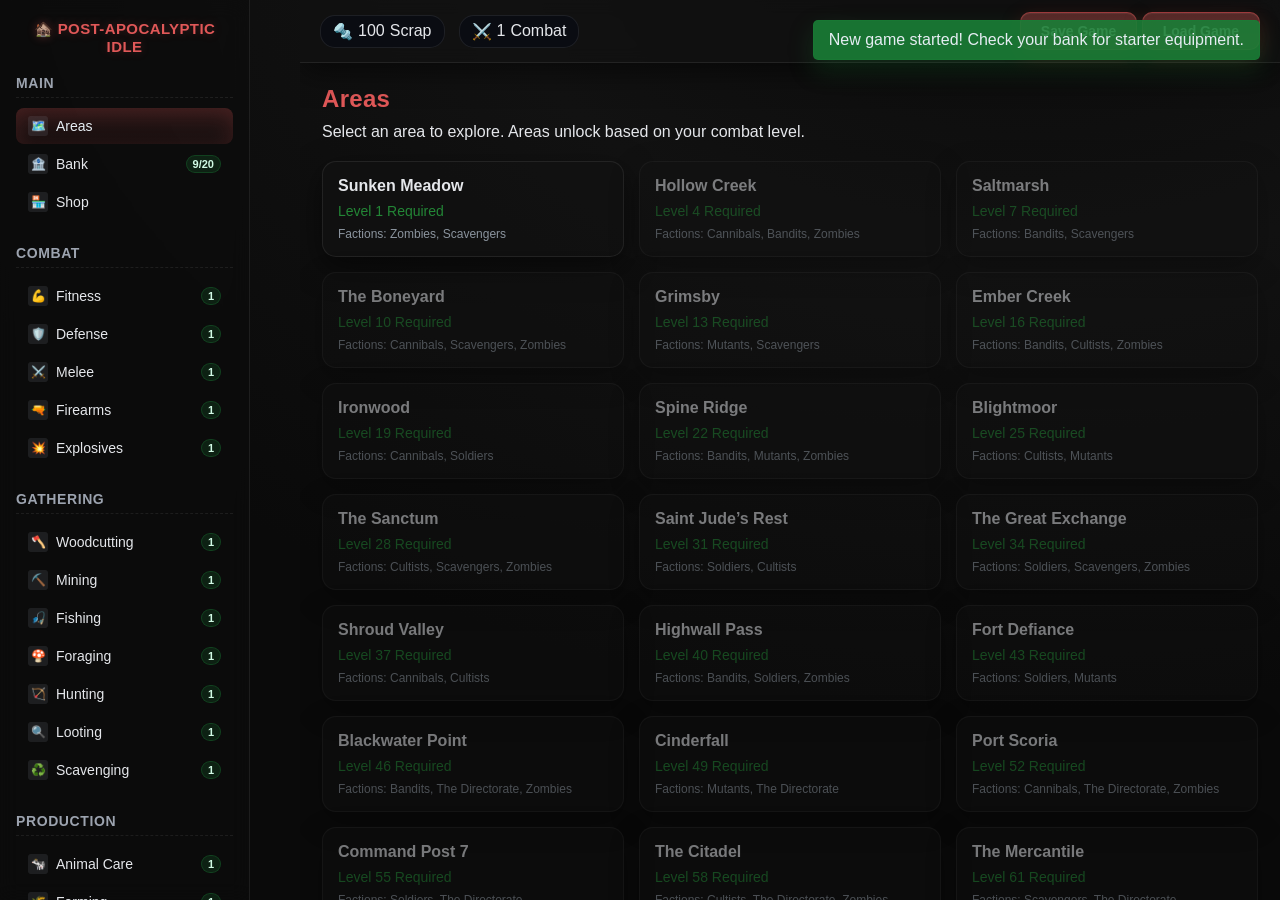
==== complete_game.html @ 4b1fb46e "readded redone skills" ====
<!DOCTYPE html>
<html lang="en">

<head>
  <meta charset="UTF-8" />
  <meta name="viewport" content="width=device-width, initial-scale=1.0" />
  <title>Post-Apocalyptic Idle</title>
  <style>
    * {
      margin: 0;
      padding: 0;
      box-sizing: border-box;
    }

    .shop-animals-grid {
      display: grid;
      grid-template-columns: repeat(auto-fill, minmax(280px, 1fr));
      gap: 16px;
      align-items: stretch;
    }

    .shop-animal-card {
      display: grid;
      grid-template-rows: auto auto 1fr auto;
      gap: 10px;
      padding: 14px;
      background: rgba(10, 12, 16, 0.7);
    }

    .shop-animal-card .animal-card-header {
      display: flex;
      align-items: center;
      gap: 10px;
    }

    .shop-animal-card .animal-icon {
      font-size: 22px;
      line-height: 1;
    }

    .shop-animal-card .animal-name {
      margin: 0;
      font-size: 16px;
    }

    .shop-animal-card .animal-meta {
      display: grid;
      grid-template-columns: repeat(3, minmax(0, 1fr));
      gap: 8px;
      font-size: 12px;
      color: #7d8590;
    }

    .shop-animal-card .animal-meta .meta-label {
      display: inline-block;
      padding: 2px 6px;
      margin-right: 6px;
      font-size: 10px;
      background: rgba(255, 255, 255, 0.06);
      border: 1px solid rgba(255, 255, 255, 0.08);
      border-radius: 4px;
    }

    .shop-animal-card .animal-produces .label {
      font-size: 11px;
      color: var(--brand);
      margin-bottom: 6px;
      text-transform: uppercase;
      letter-spacing: 0.04em;
    }

    .shop-animal-card .chips {
      display: flex;
      flex-wrap: wrap;
      gap: 6px;
    }

    .shop-animal-card .chip {
      font-size: 11px;
      padding: 4px 8px;
      border-radius: 999px;
      color: #1a7f37;
      background: rgba(26, 127, 55, 0.3);
      border: 1px solid rgba(26, 127, 55, 0.5);
    }

    .shop-animal-card .animal-actions {
      margin-top: 2px;
    }

    .shop-animal-card .shop-buy {
      width: 100%;
    }

    .shop-animal-card .requires {
      color: var(--brand);
      font-size: 10px;
      margin-top: 6px;
      text-align: center;
    }

    @media (max-width: 520px) {
      .shop-animals-grid {
        grid-template-columns: 1fr;
      }
    }

    body {
      font-family: "Segoe UI", Tahoma, Geneva, Verdana, sans-serif;
      background: radial-gradient(1200px 800px at 80% -10%, #0a0a0a, #121212 45%, #0a0a0a 100%);
      color: #e6edf3;
      overflow: hidden;
    }

    .game-container {
      display: flex;
      height: 100vh;
    }

    .sidebar {
      width: 250px;
      background: rgba(18, 18, 18, 0.95);
      padding: 20px;
      overflow-y: auto;
      border-right: 2px solid rgba(255, 255, 255, 0.08);
    }

    .logo {
      text-align: center;
      margin-bottom: 20px;
      font-size: 16px;
      font-weight: bold;
      color: var(--brand);
      text-shadow: 0 0 10px rgba(224, 88, 88, 0.3);
    }

    .nav-section {
      margin-bottom: 25px;
    }

    .nav-section h3 {
      color: var(--muted);
      font-size: 14px;
      margin-bottom: 10px;
      text-transform: uppercase;
      border-bottom: 1px solid var(--border);
      padding-bottom: 5px;
    }

    .nav-item {
      display: flex;
      align-items: center;
      padding: 8px 12px;
      margin: 2px 0;
      cursor: pointer;
      border-radius: 4px;
      transition: all 0.2s;
      font-size: 14px;
    }

    .nav-item:hover {
      background: rgba(255, 255, 255, 0.06);
    }

    .nav-item.active {
      background: var(--brand-600);
      color: #e6edf3;
    }

    .nav-item .icon {
      width: 20px;
      height: 20px;
      margin-right: 8px;
      background: rgba(255, 255, 255, 0.06);
      border-radius: 3px;
      display: flex;
      align-items: center;
      justify-content: center;
      font-size: 12px;
    }

    .level-badge {
      margin-left: auto;
      background: rgba(58, 90, 64, 0.25);
      color: #d1fae5;
      padding: 2px 6px;
      border-radius: 10px;
      font-size: 11px;
      font-weight: bold;
      border: 1px solid rgba(58, 90, 64, 0.45);
    }

    .main-content {
      flex: 1;
      background: rgba(0, 0, 0, 0.3);
      overflow-y: auto;
    }

    .top-bar {
      background: rgba(18, 18, 18, 0.95);
      padding: 15px 20px;
      border-bottom: 2px solid rgba(255, 255, 255, 0.08);
      display: flex;
      justify-content: space-between;
      align-items: center;
    }

    .currency-display {
      display: flex;
      gap: 20px;
    }

    .currency-item {
      display: flex;
      align-items: center;
      gap: 5px;
      background: rgba(0, 0, 0, 0.3);
      padding: 5px 10px;
      border-radius: 15px;
    }

    .content-area {
      padding: 20px;
    }

    .content-header {
      margin-bottom: 20px;
    }

    .content-title {
      font-size: 24px;
      color: var(--brand);
      margin-bottom: 10px;
    }

    .tab-container {
      display: flex;
      margin-bottom: 20px;
      border-bottom: 1px solid var(--border);
    }

    .tab {
      padding: 10px 20px;
      cursor: pointer;
      border-bottom: 3px solid transparent;
      transition: all 0.2s;
    }

    .tab.active {
      border-bottom-color: var(--brand);
      color: var(--brand);
    }

    .tab:hover {
      background: rgba(255, 255, 255, 0.06);
    }

    .areas-grid {
      display: grid;
      grid-template-columns: repeat(auto-fill, minmax(280px, 1fr));
      gap: 15px;
    }

    .area-card {
      background: rgba(18, 18, 18, 0.9);
      border: 2px solid rgba(255, 255, 255, 0.08);
      border-radius: 8px;
      padding: 15px;
      cursor: pointer;
      transition: all 0.2s;
      position: relative;
    }

    .area-card:hover {
      border-color: var(--brand);
      transform: translateY(-2px);
    }

    .area-card.locked {
      opacity: 0.5;
      cursor: not-allowed;
    }

    .area-card.locked:hover {
      transform: none;
      border-color: var(--border);
    }

    .area-name {
      font-size: 16px;
      font-weight: bold;
      margin-bottom: 8px;
    }

    .area-level {
      color: #238636;
      font-size: 14px;
      margin-bottom: 8px;
    }

    .area-factions {
      font-size: 12px;
      color: #8b949e;
    }

    .area-content {
      display: none;
    }

    .area-content.active {
      display: block;
    }

    .gathering-grid {
      display: grid;
      grid-template-columns: repeat(auto-fill, minmax(200px, 1fr));
      gap: 15px;
    }

    .resource-card {
      background: rgba(18, 18, 18, 0.9);
      border: 2px solid rgba(255, 255, 255, 0.08);
      border-radius: 8px;
      padding: 15px;
      cursor: pointer;
      transition: all 0.2s;
    }

    .resource-card:hover {
      border-color: var(--brand);
    }

    .resource-card.active {
      border-color: var(--brand);
      background: rgba(139, 69, 19, 0.25);
    }

    .gathering-container {
      display: grid;
      grid-template-columns: 1fr 300px;
      gap: 20px;
    }

    .gathering-main {
      background: rgba(18, 18, 18, 0.9);
      border-radius: 8px;
      padding: 20px;
    }

    .gathering-sidebar {
      display: flex;
      flex-direction: column;
      gap: 15px;
    }

    .gathering-stats {
      background: rgba(18, 18, 18, 0.9);
      border-radius: 8px;
      padding: 15px;
    }

    .gathering-log {
      background: rgba(18, 18, 18, 0.9);
      border-radius: 8px;
      padding: 15px;
      flex: 1;
    }

    .gathering-log #gathering-log-content {
      background: rgba(0, 0, 0, 0.3);
      border-radius: 5px;
      padding: 10px;
      margin-top: 10px;
      max-height: 300px;
      overflow-y: auto;
      font-family: monospace;
      font-size: 12px;
    }

    .combat-container {
      display: grid;
      grid-template-columns: 1fr 300px;
      gap: 20px;
    }

    .combat-main {
      background: rgba(18, 18, 18, 0.85);
      border-radius: 8px;
      padding: 20px;
    }

    .combat-sidebar {
      display: flex;
      flex-direction: column;
      gap: 15px;
    }

    .equipment-panel {
      background: rgba(18, 18, 18, 0.85);
      border-radius: 8px;
      padding: 15px;
      margin-bottom: 15px;
    }

    .equipment-grid {
      display: grid;
      grid-template-columns: repeat(4, 1fr);
      gap: 8px;
    }

    .equipment-slot {
      width: 60px;
      height: 60px;
      background: rgba(0, 0, 0, 0.3);
      border: 2px solid var(--border);
      border-radius: 8px;
      display: flex;
      flex-direction: column;
      align-items: center;
      justify-content: center;
      cursor: pointer;
      position: relative;
      transition: all 0.2s;
    }

    .equipment-slot:hover {
      border-color: var(--brand);
      background: rgba(224, 88, 88, 0.12);
    }

    .equipment-slot.equipped {
      border-color: var(--brand);
      background: rgba(58, 90, 64, 0.2);
    }

    .slot-icon {
      font-size: 16px;
      margin-bottom: 2px;
    }

    .slot-content {
      position: absolute;
      inset: 0;
      display: flex;
      align-items: center;
      justify-content: center;
      font-size: 10px;
      text-align: center;
      font-weight: bold;
      color: #238636;
      background: rgba(0, 0, 0, 0.1);
      border-radius: 6px;
      opacity: 0;
      transition: opacity 0.2s;
    }

    .equipment-slot.equipped .slot-content {
      opacity: 1;
    }

    .equipment-slot.equipped .slot-icon {
      opacity: 0.3;
    }

    .equipment-tooltip {
      position: absolute;
      background: rgba(18, 18, 18, 0.95);
      border: 2px solid var(--brand);
      border-radius: 8px;
      padding: 12px;
      color: #e6edf3;
      font-size: 12px;
      z-index: 1000;
      max-width: 250px;
      pointer-events: none;
      opacity: 0;
      transition: opacity 0.2s;
    }

    .equipment-tooltip.show {
      opacity: 1;
    }

    .equipment-tooltip h4 {
      color: var(--brand);
      margin: 0 0 8px 0;
      font-size: 14px;
    }

    .equipment-tooltip .stat-line {
      margin: 2px 0;
      display: flex;
      justify-content: space-between;
    }

    .equipment-tooltip .stat-positive {
      color: var(--success);
    }

    .equipment-tooltip .stat-negative {
      color: var(--danger);
    }

    .equipment-tooltip .item-type {
      color: #8b949e;
      font-style: italic;
      margin-bottom: 4px;
    }

    .combat-stats {
      background: rgba(18, 18, 18, 0.85);
      border-radius: 8px;
      padding: 15px;
    }

    .hp-bar {
      width: 100%;
      height: 20px;
      background: rgba(0, 0, 0, 0.3);
      border-radius: 10px;
      overflow: hidden;
      margin: 10px 0;
    }

    .hp-fill {
      height: 100%;
      background: linear-gradient(90deg, #b91c1c, #7f1d1d);
      transition: width 0.3s ease;
      border-radius: 10px;
    }

    .enemy-list {
      background: rgba(18, 18, 18, 0.85);
      border-radius: 8px;
      padding: 15px;
      max-height: 400px;
      overflow-y: auto;
    }

    .enemy-item {
      padding: 8px 12px;
      margin: 2px 0;
      cursor: pointer;
      border-radius: 4px;
      transition: all 0.2s;
      border: 1px solid transparent;
    }

    .enemy-item:hover {
      background: rgba(255, 255, 255, 0.06);
    }

    .enemy-item.active {
      border-color: var(--brand);
      background: rgba(185, 28, 28, 0.2);
    }

    .dungeon-card {
      background: var(--surface-2);
      border: 2px solid #238636;
      border-radius: 8px;
      padding: 12px;
      margin: 5px 0;
      cursor: pointer;
      transition: all 0.2s;
    }

    .dungeon-card:hover {
      border-color: #1a7f37;
      background: var(--surface-2);
    }

    .dungeon-card.locked {
      opacity: 0.5;
      cursor: not-allowed;
      border-color: var(--border);
    }

    .dungeon-card.active {
      border-color: #1a7f37;
      background: rgba(230, 126, 34, 0.2);
    }

    .dungeon-progress {
      background: rgba(0, 0, 0, 0.3);
      border-radius: 10px;
      height: 8px;
      margin: 8px 0;
      overflow: hidden;
    }

    .dungeon-progress-fill {
      height: 100%;
      background: linear-gradient(90deg, #238636, #1a7f37);
      transition: width 0.3s ease;
      border-radius: 10px;
    }

    .progress-bar {
      width: 100%;
      height: 6px;
      background: rgba(0, 0, 0, 0.3);
      border-radius: 3px;
      overflow: hidden;
      margin-top: 5px;
    }

    .progress-fill {
      height: 100%;
      background: var(--brand);
      transition: width 0.1s linear;
    }

    .bank-grid {
      display: grid;
      grid-template-columns: repeat(auto-fill, 60px);
      gap: 5px;
      background: rgba(18, 18, 18, 0.85);
      padding: 20px;
      border-radius: 8px;
      max-height: 500px;
      overflow-y: auto;
    }


    .bank-tabs {
      display: flex;
      gap: 8px;
      margin: 10px 0 12px 0;
      flex-wrap: wrap;
    }

    .bank-tab {
      padding: 6px 10px;
      border-radius: 6px;
      background: rgba(0, 0, 0, 0.3);
      border: 1px solid var(--border);
      color: #f8f9fa;
      font-size: 12px;
      cursor: pointer;
      user-select: none;
    }

    .bank-tab.active {
      background: rgba(255, 255, 255, 0.06);
      border-color: var(--brand);
    }

    .bank-tab.drag-over {
      outline: 2px dashed var(--brand);
    }

    .bank-slot {
      width: 60px;
      height: 60px;
      background: rgba(0, 0, 0, 0.3);
      border: 2px solid var(--border);
      border-radius: 4px;
      display: flex;
      flex-direction: column;
      align-items: center;
      justify-content: center;
      cursor: pointer;
      position: relative;
      transition: all 0.2s;
    }

    .bank-slot:hover {
      border-color: var(--brand);
    }

    .bank-slot.has-item {
      background: rgba(255, 255, 255, 0.06);
      border-color: var(--brand);
    }

    .item-quantity {
      position: absolute;
      bottom: 2px;
      right: 2px;
      background: rgba(0, 0, 0, 0.8);
      color: #e6edf3;
      font-size: 10px;
      padding: 1px 3px;
      border-radius: 2px;
    }

    .shop-grid {
      display: grid;
      grid-template-columns: repeat(auto-fill, minmax(300px, 1fr));
      gap: 15px;
    }

    .shop-item {
      background: rgba(18, 18, 18, 0.85);
      border: 2px solid rgba(255, 255, 255, 0.08);
      border-radius: 8px;
      padding: 15px;
      cursor: pointer;
      transition: all 0.2s;
    }

    .shop-item:hover {
      border-color: var(--brand);
    }

    .notification {
      position: fixed;
      top: 20px;
      right: 20px;
      background: rgba(40, 167, 69, 0.9);
      color: #e6edf3;
      padding: 10px 15px;
      border-radius: 5px;
      transform: translateX(100%);
      transition: transform 0.3s ease;
      z-index: 1000;
    }

    .notification.show {
      transform: translateX(0);
    }

    .combat-log {
      background: rgba(0, 0, 0, 0.3);
      border-radius: 5px;
      padding: 10px;
      margin-top: 15px;
      max-height: 200px;
      overflow-y: auto;
      font-family: monospace;
      font-size: 12px;
    }

    .log-entry {
      margin: 2px 0;
      padding: 2px 0;
    }

    .log-damage {
      color: var(--danger);
    }

    .log-heal {
      color: var(--success);
    }

    .log-loot {
      color: #238636;
    }

    .stats-grid {
      display: grid;
      grid-template-columns: repeat(2, 1fr);
      gap: 10px;
      margin: 15px 0;
    }

    .stat-item {
      background: rgba(0, 0, 0, 0.2);
      padding: 8px;
      border-radius: 4px;
      display: flex;
      justify-content: space-between;
    }

    .action-button {
      background: var(--brand);
      color: #e6edf3;
      border: none;
      padding: 10px 20px;
      border-radius: 5px;
      cursor: pointer;
      font-size: 14px;
      transition: all 0.2s;
    }

    .action-button:hover {
      background: var(--brand-600);
    }

    .action-button:disabled {
      background: rgba(139, 148, 158, 0.25);
      cursor: not-allowed;
    }

    .skill-info {
      background: rgba(18, 18, 18, 0.9);
      border-radius: 8px;
      padding: 15px;
      margin-bottom: 20px;
    }

    .xp-bar {
      width: 100%;
      height: 20px;
      background: rgba(0, 0, 0, 0.3);
      border-radius: 10px;
      overflow: hidden;
      margin: 10px 0;
    }

    .xp-fill {
      height: 100%;
      background: linear-gradient(90deg, #238636, #1a7f37);
      transition: width 0.3s ease;
    }

    .loading {
      display: flex;
      justify-content: center;
      align-items: center;
      height: 200px;
      font-size: 18px;
      color: var(--brand);
    }


    :root {
      --brand: #e05858;
      --brand-600: #b52d3c;
      --text: #e5e7eb;
      --muted: #9ca3af;
      --surface-1: rgba(12, 12, 12, 0.6);
      --surface-2: rgba(18, 18, 18, 0.7);
      --border: rgba(255, 255, 255, 0.08);
      --shadow: 0 10px 30px rgba(0, 0, 0, 0.5);
      --radius: 14px;
      --radius-sm: 10px;
      --radius-xs: 8px;
      --success: #3a5f3a;
      --warning: #d97706;
      --danger: #b91c1c;
    }

    body {
      background: radial-gradient(1200px 800px at 80% -10%, #0a0a0a, #121212 45%, #0a0a0a 100%);
      color: var(--text);
    }

    .game-container {
      display: grid;
      grid-template-columns: 300px 1fr;
      height: 100dvh;
    }

    .sidebar {
      background: var(--surface-1);
      border-right: 1px solid var(--border);
      backdrop-filter: blur(10px) saturate(1.2);
      -webkit-backdrop-filter: blur(10px) saturate(1.2);
      padding: 20px 16px;
    }

    .logo {
      color: var(--brand);
      letter-spacing: 0.4px;
      font-size: 15px;
    }

    .nav-section h3 {
      color: var(--muted);
      border-bottom: 1px dashed var(--border);
      padding-bottom: 6px;
      font-weight: 600;
      letter-spacing: 0.6px;
    }

    .nav-item {
      background: transparent;
      border: 1px solid transparent;
      border-left: 3px solid transparent;
      border-radius: var(--radius-xs);
      color: var(--text);
    }

    .nav-item:hover {
      background: rgba(139, 148, 158, 0.08);
      border-color: var(--border);
    }

    .nav-item.active {
      background: linear-gradient(180deg, rgba(224, 88, 88, 0.12), rgba(224, 88, 88, 0.06));
      border-left-color: var(--brand);
      border-color: rgba(224, 88, 88, 0.25);
      box-shadow: 0 6px 20px rgba(224, 88, 88, 0.18) inset;
    }

    .nav-item .icon {
      background: rgba(139, 148, 158, 0.15);
      color: var(--text);
    }

    .level-badge {
      background: rgba(26, 127, 55, 0.2);
      color: #d1fae5;
      border: 1px solid rgba(26, 127, 55, 0.35);
    }

    .main-content {
      background: transparent;
    }

    .top-bar {
      position: sticky;
      top: 0;
      z-index: 10;
      background: var(--surface-2);
      border-bottom: 1px solid var(--border);
      backdrop-filter: blur(8px) saturate(1.1);
      -webkit-backdrop-filter: blur(8px) saturate(1.1);
      padding: 12px 20px;
      box-shadow: var(--shadow);
    }

    .currency-display {
      gap: 14px;
    }

    .currency-item {
      background: rgba(2, 6, 23, 0.35);
      border: 1px solid var(--border);
      color: var(--text);
      padding: 6px 12px;
    }

    .content-area {
      padding: 22px;
    }

    .content-title {
      color: var(--brand);
      letter-spacing: 0.3px;
    }


    .area-card,
    .resource-card,
    .shop-item,
    .gathering-main,
    .gathering-stats,
    .gathering-log,
    .combat-main,
    .combat-stats,
    .equipment-panel,
    .enemy-list,
    .bank-grid,
    .skill-info {
      background: var(--surface-2);
      border: 1px solid var(--border);
      border-radius: var(--radius);
      box-shadow: var(--shadow);
    }

    .area-card:hover,
    .resource-card:hover,
    .shop-item:hover {
      transform: translateY(-2px) scale(1.01);
      border-color: rgba(224, 88, 88, 0.35);
    }

    .area-card.locked:hover {
      transform: none;
    }

    .resource-card.active {
      border-color: rgba(26, 127, 55, 0.5);
      box-shadow: 0 8px 24px rgba(26, 127, 55, 0.2);
      background: linear-gradient(180deg, rgba(26, 127, 55, 0.15), rgba(2, 6, 23, 0.25));
    }


    .equipment-slot,
    .bank-slot {
      background: rgba(2, 6, 23, 0.4);
      border: 1px solid var(--border);
      border-radius: var(--radius-sm);
      transition: transform 0.18s ease, border-color 0.18s ease, box-shadow 0.18s ease;
      box-shadow: inset 0 1px 0 rgba(255, 255, 255, 0.03);
    }

    .equipment-slot:hover,
    .bank-slot:hover {
      transform: translateY(-1px);
      border-color: rgba(224, 88, 88, 0.35);
    }

    .equipment-slot.equipped {
      border-color: rgba(26, 127, 55, 0.55);
      box-shadow: 0 0 0 2px rgba(26, 127, 55, 0.15);
    }

    .item-quantity {
      background: rgba(2, 6, 23, 0.7);
      border: 1px solid var(--border);
      color: var(--text);
      border-radius: 6px;
    }


    .action-button {
      background: linear-gradient(180deg, rgba(224, 88, 88, 0.35), rgba(181, 45, 60, 0.55));
      border: 1px solid rgba(224, 88, 88, 0.45);
      color: #fff1f1;
      border-radius: 10px;
      box-shadow: 0 6px 20px rgba(185, 28, 28, 0.25), inset 0 1px 0 rgba(255, 255, 255, 0.05);
      font-weight: 600;
    }

    .action-button:hover {
      background: linear-gradient(180deg, rgba(224, 88, 88, 0.45), rgba(181, 45, 60, 0.65));
      box-shadow: 0 8px 24px rgba(185, 28, 28, 0.28), inset 0 1px 0 rgba(255, 255, 255, 0.06);
    }

    .action-button:disabled {
      background: rgba(139, 148, 158, 0.25);
      border-color: rgba(139, 148, 158, 0.25);
      color: #cbd5e1;
    }

    .action-button:focus-visible {
      outline: 3px solid rgba(224, 88, 88, 0.35);
      outline-offset: 2px;
    }


    .tab-container {
      border-bottom: 1px solid var(--border);
    }

    .tab {
      color: var(--muted);
      border-bottom: 2px solid transparent;
      border-radius: 0;
      transition: color 0.2s ease, background 0.2s ease, border-color 0.2s ease;
    }

    .tab:hover {
      background: rgba(139, 148, 158, 0.08);
      color: var(--text);
    }

    .tab.active {
      color: var(--brand);
      border-bottom-color: var(--brand);
    }


    .hp-bar,
    .xp-bar,
    .dungeon-progress,
    .progress-bar {
      background: rgba(255, 255, 255, 0.06);
      border: 1px solid var(--border);
      border-radius: 10px;
      overflow: hidden;
    }

    .hp-fill {
      background: linear-gradient(90deg, #ef4444, #b91c1c);
    }

    .xp-fill {
      background: linear-gradient(90deg, #d97706, #92400e);
    }

    .dungeon-progress-fill,
    .progress-fill {
      background: linear-gradient(90deg, var(--brand), var(--brand-600));
      position: relative;
    }

    .dungeon-progress-fill::after,
    .progress-fill::after,
    .hp-fill::after,
    .xp-fill::after {
      content: "";
      position: absolute;
      inset: 0;
      background: linear-gradient(120deg, rgba(255, 255, 255, 0.15) 0%, rgba(255, 255, 255, 0) 60%);
      mix-blend-mode: overlay;
      pointer-events: none;
    }


    .enemy-item {
      border: 1px solid transparent;
      color: var(--text);
    }

    .enemy-item:hover {
      background: rgba(139, 148, 158, 0.1);
      border-color: var(--border);
    }

    .enemy-item.active {
      background: rgba(239, 68, 68, 0.18);
      border-color: rgba(239, 68, 68, 0.45);
    }

    .dungeon-card {
      background: rgba(51, 65, 85, 0.55);
      border: 1px solid var(--border);
      border-radius: var(--radius-sm);
    }

    .dungeon-card.active {
      background: linear-gradient(180deg, rgba(245, 158, 11, 0.15), rgba(51, 65, 85, 0.4));
      border-color: rgba(245, 158, 11, 0.45);
    }

    .dungeon-card.locked {
      opacity: 0.6;
      border-color: rgba(139, 148, 158, 0.25);
    }


    .combat-log,
    .gathering-log #gathering-log-content {
      background: rgba(2, 6, 23, 0.45);
      border: 1px solid var(--border);
      color: var(--text);
    }

    .log-damage {
      color: var(--danger);
    }

    .log-heal {
      color: var(--success);
    }

    .log-loot {
      color: var(--warning);
    }


    .stats-grid {
      gap: 12px;
    }

    .stat-item {
      background: rgba(2, 6, 23, 0.35);
      border: 1px solid var(--border);
      color: var(--text);
    }


    .equipment-tooltip {
      background: var(--surface-1);
      border: 1px solid rgba(224, 88, 88, 0.4);
      box-shadow: var(--shadow);
      border-radius: 10px;
    }

    .equipment-tooltip h4 {
      color: var(--brand);
    }

    .equipment-tooltip .item-type {
      color: var(--muted);
    }

    .equipment-tooltip .stat-positive {
      color: var(--success);
    }

    .equipment-tooltip .stat-negative {
      color: var(--danger);
    }


    .notification {
      background: rgba(26, 127, 55, 0.9);
      border: 1px solid rgba(26, 127, 55, 0.45);
      box-shadow: 0 10px 24px rgba(26, 127, 55, 0.25);
    }


    * {
      -ms-overflow-style: none;
      scrollbar-width: none;
    }

    *::-webkit-scrollbar {
      width: 0 !important;
      height: 0 !important;
    }

    *::-webkit-scrollbar-track {
      background: transparent;
    }

    *::-webkit-scrollbar-thumb {
      background: transparent;
    }


    @media (prefers-reduced-motion: reduce) {
      * {
        transition: none !important;
        animation-duration: 0.01ms !important;
        animation-iteration-count: 1 !important;
      }
    }



    .nav-item {
      appearance: none;
      -webkit-appearance: none;
      border: none;
      background: transparent;
      width: 100%;
      text-align: left;
    }

    .nav-item:focus-visible {
      outline: 3px solid rgba(224, 88, 88, 0.35);
      outline-offset: 2px;
    }

    .tab[role="tab"] {
      appearance: none;
      -webkit-appearance: none;
      border: none;
      background: transparent;
    }

    .tab[role="tab"]:focus-visible {
      outline: 3px solid rgba(224, 88, 88, 0.35);
      outline-offset: 2px;
    }
  </style>
</head>

<body>
  <div class="game-container">
    <aside class="sidebar" aria-label="Sidebar navigation">
      <div class="logo">🏚️ POST-APOCALYPTIC IDLE</div>

      <nav class="nav-section" aria-label="Main">
        <h3>Main</h3>
        <button class="nav-item active" data-page="areas" type="button" aria-current="page">
          <div class="icon" aria-hidden="true">🗺️</div>
          <span>Areas</span>
        </button>
        <button class="nav-item" data-page="bank" type="button">
          <div class="icon" aria-hidden="true">🏦</div>
          <span>Bank</span>
          <span class="level-badge" id="bank-count" aria-live="polite">0/30</span>
        </button>
        <button class="nav-item" data-page="shop" type="button">
          <div class="icon" aria-hidden="true">🏪</div>
          <span>Shop</span>
        </button>
      </nav>

      <nav class="nav-section" aria-label="Combat Skills">
        <h3>Combat</h3>
        <button class="nav-item" data-skill="fitness" type="button">
          <div class="icon" aria-hidden="true">💪</div>
          <span>Fitness</span>
          <span class="level-badge" id="fitness-level">1</span>
        </button>
        <button class="nav-item" data-skill="defense" type="button">
          <div class="icon" aria-hidden="true">🛡️</div>
          <span>Defense</span>
          <span class="level-badge" id="defense-level">1</span>
        </button>
        <button class="nav-item" data-skill="melee" type="button">
          <div class="icon" aria-hidden="true">⚔️</div>
          <span>Melee</span>
          <span class="level-badge" id="melee-level">1</span>
        </button>
        <button class="nav-item" data-skill="firearms" type="button">
          <div class="icon" aria-hidden="true">🔫</div>
          <span>Firearms</span>
          <span class="level-badge" id="firearms-level">1</span>
        </button>
        <button class="nav-item" data-skill="explosives" type="button">
          <div class="icon" aria-hidden="true">💥</div>
          <span>Explosives</span>
          <span class="level-badge" id="explosives-level">1</span>
        </button>
      </nav>

      <nav class="nav-section" aria-label="Gathering Skills">
        <h3>Gathering</h3>
        <button class="nav-item" data-skill="woodcutting" type="button">
          <div class="icon" aria-hidden="true">🪓</div>
          <span>Woodcutting</span>
          <span class="level-badge" id="woodcutting-level">1</span>
        </button>
        <button class="nav-item" data-skill="mining" type="button">
          <div class="icon" aria-hidden="true">⛏️</div>
          <span>Mining</span>
          <span class="level-badge" id="mining-level">1</span>
        </button>
        <button class="nav-item" data-skill="fishing" type="button">
          <div class="icon" aria-hidden="true">🎣</div>
          <span>Fishing</span>
          <span class="level-badge" id="fishing-level">1</span>
        </button>
        <button class="nav-item" data-skill="foraging" type="button">
          <div class="icon" aria-hidden="true">🍄</div>
          <span>Foraging</span>
          <span class="level-badge" id="foraging-level">1</span>
        </button>
        <button class="nav-item" data-skill="hunting" type="button">
          <div class="icon" aria-hidden="true">🏹</div>
          <span>Hunting</span>
          <span class="level-badge" id="hunting-level">1</span>
        </button>
        <button class="nav-item" data-skill="looting" type="button">
          <div class="icon" aria-hidden="true">🔍</div>
          <span>Looting</span>
          <span class="level-badge" id="looting-level">1</span>
        </button>
        <button class="nav-item" data-skill="scavenging" type="button">
          <div class="icon" aria-hidden="true">♻️</div>
          <span>Scavenging</span>
          <span class="level-badge" id="scavenging-level">1</span>
        </button>
      </nav>

      <nav class="nav-section" aria-label="Production Skills">
        <h3>Production</h3>
        <button class="nav-item" data-skill="animalcare" type="button">
          <div class="icon" aria-hidden="true">🐄</div>
          <span>Animal Care</span>
          <span class="level-badge" id="animalcare-level">1</span>
        </button>
        <button class="nav-item" data-skill="farming" type="button">
          <div class="icon" aria-hidden="true">🌾</div>
          <span>Farming</span>
          <span class="level-badge" id="farming-level">1</span>
        </button>
      </nav>

      <nav class="nav-section" aria-label="Crafting Skills">
        <h3>Crafting</h3>
        <button class="nav-item" data-skill="cooking" type="button">
          <div class="icon" aria-hidden="true">🍳</div>
          <span>Cooking</span>
          <span class="level-badge" id="cooking-level">1</span>
        </button>
        <button class="nav-item" data-skill="forging" type="button">
          <div class="icon" aria-hidden="true">⚒️</div>
          <span>Forging</span>
          <span class="level-badge" id="forging-level">1</span>
        </button>
        <button class="nav-item" data-skill="tailoring" type="button">
          <div class="icon" aria-hidden="true">🧵</div>
          <span>Tailoring</span>
          <span class="level-badge" id="tailoring-level">1</span>
        </button>
        <button class="nav-item" data-skill="gunsmithing" type="button">
          <div class="icon" aria-hidden="true">🔫</div>
          <span>Gunsmithing</span>
          <span class="level-badge" id="gunsmithing-level">1</span>
        </button>
        <button class="nav-item" data-skill="tinkering" type="button">
          <div class="icon" aria-hidden="true">🛠️</div>
          <span>Tinkering</span>
          <span class="level-badge" id="tinkering-level">1</span>
        </button>
        <button class="nav-item" data-skill="ammunition" type="button">
          <div class="icon" aria-hidden="true">💀</div>
          <span>Ammunition</span>
          <span class="level-badge" id="ammunition-level">1</span>
        </button>
        <button class="nav-item" data-skill="carpentry" type="button">
          <div class="icon" aria-hidden="true">🪚</div>
          <span>Carpentry</span>
          <span class="level-badge" id="carpentry-level">1</span>
        </button>
        <button class="nav-item" data-skill="firstaid" type="button">
          <div class="icon" aria-hidden="true">⚕️</div>
          <span>First Aid</span>
          <span class="level-badge" id="firstaid-level">1</span>
        </button>
        <button class="nav-item" data-skill="masonry" type="button">
          <div class="icon" aria-hidden="true">🧱</div>
          <span>Masonry</span>
          <span class="level-badge" id="masonry-level">1</span>
        </button>
        <button class="nav-item" data-skill="chemistry" type="button">
          <div class="icon" aria-hidden="true">🧪</div>
          <span>Chemistry</span>
          <span class="level-badge" id="chemistry-level">1</span>
        </button>
        <button class="nav-item" data-skill="electrical" type="button">
          <div class="icon" aria-hidden="true">⚡</div>
          <span>Electrical</span>
          <span class="level-badge" id="electrical-level">1</span>
        </button>
      </nav>
    </aside>

    <main class="main-content">
      <header class="top-bar" role="banner">
        <div class="currency-display" aria-label="Currencies">
          <div class="currency-item">
            <span aria-hidden="true">🔩</span>
            <span id="scrap-amount">0</span>
            <span>Scrap</span>
          </div>
          <div class="currency-item">
            <span aria-hidden="true">⚔️</span>
            <span id="combat-level">1</span>
            <span>Combat</span>
          </div>
        </div>
        <div>
          <button class="action-button" id="btn-save">
            Save Game
          </button>
          <button class="action-button" id="btn-load">
            Load Game
          </button>
        </div>
      </header>

      <div class="content-area">

        <div id="loading-screen" class="loading">Loading game data...</div>


        <div id="areas-page" class="page-content" style="display: none">
          <div class="content-header">
            <h1 class="content-title">Areas</h1>
            <p>
              Select an area to explore. Areas unlock based on your combat
              level.
            </p>
          </div>
          <div class="areas-grid" id="areas-grid"></div>
        </div>

        <section id="area-detail-page" class="page-content" style="display: none" aria-labelledby="area-detail-title">
          <div class="content-header">
            <h1 class="content-title" id="area-detail-title">Area Name</h1>
            <button class="action-button" id="back-to-areas">
              ? Back to Areas
            </button>
          </div>

          <div class="tab-container" role="tablist" aria-label="Area tabs">
            <button class="tab active" data-tab="gathering" role="tab" aria-selected="true"
              aria-controls="gathering-tab" id="tab-gathering">Gathering</button>
            <button class="tab" data-tab="combat" role="tab" aria-selected="false" aria-controls="combat-tab"
              id="tab-combat">Combat</button>
          </div>

          <div id="gathering-tab" class="area-content active" role="tabpanel" aria-labelledby="tab-gathering">
            <div class="gathering-container">
              <div class="gathering-main">
                <div class="gathering-grid" id="gathering-resources"></div>
              </div>

              <div class="gathering-sidebar">
                <div class="gathering-stats">
                  <h4>Gathering Progress</h4>
                  <div id="gathering-status">Select a resource to gather</div>
                  <div class="progress-bar" id="gathering-progress" style="display: none">
                    <div class="progress-fill" id="gathering-progress-fill"></div>
                  </div>
                </div>

                <div class="gathering-log">
                  <h4>Gathering Log</h4>
                  <div id="gathering-log-content">
                    <div class="log-entry">
                      Gathering log will appear here...
                    </div>
                  </div>
                </div>
              </div>
            </div>
          </div>

          <div id="combat-tab" class="area-content" role="tabpanel" aria-labelledby="tab-combat">
            <div class="combat-container">
              <div class="combat-main">
                <h3>Combat</h3>
                <div id="faction-description" style="font-size:12px;color:#8b949e;margin-bottom:8px;"></div>
                <div class="stats-grid">
                  <div class="stat-item">
                    <span>HP:</span>
                    <span id="player-hp">100/100</span>
                  </div>
                  <div class="stat-item">
                    <span>Attack:</span>
                    <span id="player-attack">10</span>
                  </div>
                  <div class="stat-item">
                    <span>Defense:</span>
                    <span id="player-defense">10</span>
                  </div>
                  <div class="stat-item">
                    <span>Combat Level:</span>
                    <span id="player-combat-level">1</span>
                  </div>
                </div>

                <div id="combat-area">
                  <div id="combat-status">Select an enemy to fight</div>
                  <div class="hp-bar">
                    <div class="hp-fill" id="player-hp-bar" style="width: 100%" role="progressbar" aria-valuemin="0"
                      aria-valuenow="100" aria-valuemax="100"></div>
                  </div>
                  <div id="enemy-display" style="display: none">
                    <h4 id="current-enemy-name">Enemy</h4>
                    <div class="hp-bar">
                      <div class="hp-fill" id="enemy-hp-bar" style="width: 100%" role="progressbar" aria-valuemin="0"
                        aria-valuenow="100" aria-valuemax="100"></div>
                    </div>
                    <div id="enemy-hp-text">100/100</div>
                  </div>
                  <div class="progress-bar" id="combat-progress" style="display: none">
                    <div class="progress-fill" id="combat-progress-fill" role="progressbar" aria-valuemin="0"
                      aria-valuenow="0" aria-valuemax="100"></div>
                  </div>
                </div>

                <div class="combat-log" id="combat-log">
                  <div class="log-entry">Combat log will appear here...</div>
                </div>
              </div>

              <div class="combat-sidebar" aria-label="Equipment and encounters">
                <div class="equipment-panel">
                  <h4>Equipment</h4>
                  <div class="equipment-grid">
                    <div class="equipment-slot" data-slot="helmet" title="Helmet">
                      <div class="slot-icon" aria-hidden="true">⛑️</div>
                      <div class="slot-content" id="helmet-slot"></div>
                    </div>
                    <div class="equipment-slot" data-slot="armor" title="Body Armor">
                      <div class="slot-icon" aria-hidden="true">🦺</div>
                      <div class="slot-content" id="armor-slot"></div>
                    </div>
                    <div class="equipment-slot" data-slot="gloves" title="Gloves">
                      <div class="slot-icon" aria-hidden="true">🧤</div>
                      <div class="slot-content" id="gloves-slot"></div>
                    </div>
                    <div class="equipment-slot" data-slot="boots" title="Boots">
                      <div class="slot-icon" aria-hidden="true">🥾</div>
                      <div class="slot-content" id="boots-slot"></div>
                    </div>
                    <div class="equipment-slot" data-slot="weapon" title="Weapon">
                      <div class="slot-icon" aria-hidden="true">⚔️</div>
                      <div class="slot-content" id="weapon-slot"></div>
                    </div>
                    <div class="equipment-slot" data-slot="offhand" title="Off-hand">
                      <div class="slot-icon" aria-hidden="true">🛡️</div>
                      <div class="slot-content" id="offhand-slot"></div>
                    </div>
                    <div class="equipment-slot" data-slot="accessory1" title="Accessory 1">
                      <div class="slot-icon" aria-hidden="true">💍</div>
                      <div class="slot-content" id="accessory1-slot"></div>
                    </div>
                    <div class="equipment-slot" data-slot="accessory2" title="Accessory 2">
                      <div class="slot-icon" aria-hidden="true">💍</div>
                      <div class="slot-content" id="accessory2-slot"></div>
                    </div>
                  </div>
                </div>

                <div class="enemy-list">
                  <h4>Enemies</h4>
                  <div id="enemy-list"></div>
                </div>

                <div class="enemy-list">
                  <h4>Dungeons & Raids</h4>
                  <div id="dungeon-list"></div>
                </div>
              </div>
            </div>
          </div>
      </div>

      <div id="bank-page" class="page-content" style="display: none">
        <div class="content-header">
          <h1 class="content-title">Bank</h1>
          <p>
            Your item storage. Capacity:
            <span id="bank-capacity">0/30</span>
          </p>
        </div>
        <div class="bank-tabs" id="bank-tabs">

        </div>
        <div class="bank-grid" id="bank-grid"></div>
      </div>

      <div id="shop-page" class="page-content" style="display: none">
        <div class="content-header">
          <h1 class="content-title">Shop</h1>
          <p>Purchase upgrades and equipment</p>
        </div>

        <div class="tab-container">
          <div class="tab active" data-tab="general">General</div>
          <div class="tab" data-tab="equipment">Equipment</div>
          <div class="tab" data-tab="upgrades">Upgrades</div>
        </div>

        <div class="shop-grid" id="shop-items"></div>
      </div>

      <div id="skill-page" class="page-content" style="display: none">
        <div class="content-header">
          <h1 class="content-title" id="skill-page-title">Skill</h1>
        </div>

        <div class="skill-info">
          <div class="stats-grid">
            <div class="stat-item">
              <span>Level:</span>
              <span id="skill-level-display">1</span>
            </div>
            <div class="stat-item">
              <span>XP:</span>
              <span id="skill-xp-display">0/100</span>
            </div>
          </div>
          <div class="xp-bar">
            <div class="xp-fill" id="skill-page-xp-bar" style="width: 0%"></div>
          </div>
        </div>

        <div id="skill-content"></div>
      </div>
  </div>
  </main>
  </div>

  <div id="notification" class="notification" role="status" aria-live="polite"></div>

  <script>
    (function () {
      function onReady(fn) {
        if (document.readyState === 'loading') document.addEventListener('DOMContentLoaded', fn); else fn();
      }
      function maybeFixMojibake(text) {
        if (!text) return text;
        if (text.indexOf('�') === -1 && text.indexOf('�') === -1) return text;
        try { return decodeURIComponent(escape(text)); } catch (_) { return text; }
      }
      function walkAndFix(node) {
        const walker = document.createTreeWalker(node, NodeFilter.SHOW_TEXT, null);
        const updates = [];
        while (walker.nextNode()) {
          const cur = walker.currentNode;
          const fixed = maybeFixMojibake(cur.nodeValue);
          if (fixed && fixed !== cur.nodeValue) updates.push([cur, fixed]);
        }
        updates.forEach(([n, v]) => { n.nodeValue = v; });
      }
      function observeAndFix(root) {
        const mo = new MutationObserver((list) => {
          for (const m of list) {
            if (m.type === 'childList') {
              m.addedNodes.forEach(n => {
                if (n.nodeType === 3) { const f = maybeFixMojibake(n.nodeValue); if (f !== n.nodeValue) n.nodeValue = f; }
                else if (n.nodeType === 1) { walkAndFix(n); }
              });
            } else if (m.type === 'characterData') {
              const f = maybeFixMojibake(m.target.nodeValue); if (f !== m.target.nodeValue) m.target.nodeValue = f;
            }
          }
        });
        mo.observe(root, { childList: true, characterData: true, subtree: true });
      }
      function setupButtons() {
        const id = (s) => document.getElementById(s);
        const map = [
          ['btn-save', 'saveGame'],
          ['btn-load', 'loadGame'],
          ['back-to-areas', 'goBackToAreas']
        ];
        map.forEach(([btnId, fnName]) => {
          const btn = id(btnId);
          if (btn && typeof window[fnName] === 'function') btn.addEventListener('click', () => window[fnName]());
        });
      }
      function setupTabs() {
        document.querySelectorAll('[role="tablist"]').forEach(tablist => {
          const tabs = Array.from(tablist.querySelectorAll('[role="tab"]'));
          function activate(tab) {
            tabs.forEach(t => {
              const on = t === tab;
              t.classList.toggle('active', on);
              t.setAttribute('aria-selected', on ? 'true' : 'false');
              const panel = document.getElementById(t.getAttribute('aria-controls'));
              if (panel) { panel.classList.toggle('active', on); panel.hidden = !on; }
            });
          }
          tablist.addEventListener('click', (e) => {
            const t = e.target.closest('[role="tab"]');
            if (t) activate(t);
          });
          tablist.addEventListener('keydown', (e) => {
            const i = tabs.indexOf(document.activeElement);
            if (i >= 0) {
              if (e.key === 'ArrowRight') { e.preventDefault(); const n = tabs[(i + 1) % tabs.length]; n.focus(); activate(n); }
              if (e.key === 'ArrowLeft') { e.preventDefault(); const p = tabs[(i - 1 + tabs.length) % tabs.length]; p.focus(); activate(p); }
            }
          });
          tabs.forEach(t => {
            const panel = document.getElementById(t.getAttribute('aria-controls'));
            const on = t.classList.contains('active');
            if (panel) panel.hidden = !on;
            t.setAttribute('aria-selected', on ? 'true' : 'false');
          });
        });
      }
      onReady(function () {
        walkAndFix(document.body);
        observeAndFix(document.body);
        setupButtons();
        setupTabs();
      });
    })();
  </script>

  <script>


    const AREAS_DATA = {
      areas: [

        {
          id: "sunken_meadow",
          name: "Sunken Meadow",
          level: 1,
          factions: ["Zombies", "Scavengers"],
          description: "War zone: Zombies & Scavengers.",
          gathering: { woodcutting: [], mining: [], fishing: [], foraging: [], hunting: [], looting: [], scavenging: [] },
          dungeons: [
            {
              id: "warfront_sunken_meadow",
              name: "Warfront",
              level: 1,
              enemies: [
                { factionId: "zombies", enemyId: "shambler", level: 1 },
                { factionId: "zombies", enemyId: "groaner", level: 2 },
                { factionId: "scavengers", enemyId: "the_scrounger", level: 1 },
                { factionId: "scavengers", enemyId: "ash_sifter", level: 2 },
                { factionId: "scavengers", enemyId: "the_junk_king", level: 2, boss: true }
              ]
            }
          ]
        },
        {
          id: "hollow_creek",
          name: "Hollow Creek",
          level: 4,
          factions: ["Cannibals", "Bandits", "Zombies"],
          description: "War zone: Cannibals, Bandits & Zombies.",
          gathering: { woodcutting: [], mining: [], fishing: [], foraging: [], hunting: [], looting: [], scavenging: [] },
          dungeons: [
            {
              id: "warfront_hollow_creek",
              name: "Warfront",
              level: 4,
              enemies: [
                { factionId: "cannibals", enemyId: "the_gorge", level: 4 },
                { factionId: "cannibals", enemyId: "marrow_eater", level: 5 },
                { factionId: "bandits", enemyId: "the_marauder", level: 4 },
                { factionId: "bandits", enemyId: "road_reaver", level: 5 },
                { factionId: "zombies", enemyId: "shambler", level: 5 },
                { factionId: "zombies", enemyId: "groaner", level: 6 },
                { factionId: "zombies", enemyId: "the_unending", level: 6, boss: true }
              ]
            }
          ]
        },
        {
          id: "saltmarsh",
          name: "Saltmarsh",
          level: 7,
          factions: ["Bandits", "Scavengers"],
          description: "War zone: Bandits & Scavengers.",
          gathering: { woodcutting: [], mining: [], fishing: [], foraging: [], hunting: [], looting: [], scavenging: [] },
          dungeons: [
            {
              id: "warfront_saltmarsh",
              name: "Warfront",
              level: 7,
              enemies: [
                { factionId: "bandits", enemyId: "the_marauder", level: 7 },
                { factionId: "bandits", enemyId: "road_reaver", level: 8 },
                { factionId: "scavengers", enemyId: "the_scrounger", level: 7 },
                { factionId: "scavengers", enemyId: "ash_sifter", level: 8 },
                { factionId: "bandits", enemyId: "the_road_king", level: 8, boss: true }
              ]
            }
          ]
        },
        {
          id: "the_boneyard",
          name: "The Boneyard",
          level: 10,
          factions: ["Cannibals", "Scavengers", "Zombies"],
          description: "War zone: Cannibals, Scavengers & Zombies.",
          gathering: { woodcutting: [], mining: [], fishing: [], foraging: [], hunting: [], looting: [], scavenging: [] },
          dungeons: [
            {
              id: "warfront_boneyard",
              name: "Warfront",
              level: 10,
              enemies: [
                { factionId: "cannibals", enemyId: "the_gorge", level: 10 },
                { factionId: "cannibals", enemyId: "marrow_eater", level: 11 },
                { factionId: "scavengers", enemyId: "the_scrounger", level: 10 },
                { factionId: "scavengers", enemyId: "ash_sifter", level: 11 },
                { factionId: "zombies", enemyId: "shambler", level: 11 },
                { factionId: "zombies", enemyId: "sporebearer", level: 12, boss: true }
              ]
            }
          ]
        },
        {
          id: "grimsby",
          name: "Grimsby",
          level: 13,
          factions: ["Mutants", "Scavengers"],
          description: "War zone: Mutants & Scavengers.",
          gathering: { woodcutting: [], mining: [], fishing: [], foraging: [], hunting: [], looting: [], scavenging: [] },
          dungeons: [
            {
              id: "warfront_grimsby",
              name: "Warfront",
              level: 13,
              enemies: [
                { factionId: "mutants", enemyId: "bonebreaker", level: 13 },
                { factionId: "mutants", enemyId: "the_hulking", level: 14 },
                { factionId: "scavengers", enemyId: "the_scrounger", level: 13 },
                { factionId: "scavengers", enemyId: "ash_sifter", level: 14 },
                { factionId: "mutants", enemyId: "the_behemoth", level: 14, boss: true }
              ]
            }
          ]
        },
        {
          id: "ember_creek",
          name: "Ember Creek",
          level: 16,
          factions: ["Bandits", "Cultists", "Zombies"],
          description: "War zone: Bandits, Cultists & Zombies.",
          gathering: { woodcutting: [], mining: [], fishing: [], foraging: [], hunting: [], looting: [], scavenging: [] },
          dungeons: [
            {
              id: "warfront_ember_creek",
              name: "Warfront",
              level: 16,
              enemies: [
                { factionId: "bandits", enemyId: "the_marauder", level: 16 },
                { factionId: "bandits", enemyId: "road_reaver", level: 17 },
                { factionId: "cultists", enemyId: "the_zealot", level: 16 },
                { factionId: "cultists", enemyId: "the_acolyte", level: 17 },
                { factionId: "zombies", enemyId: "groaner", level: 17 },
                { factionId: "cultists", enemyId: "the_prophet", level: 18, boss: true }
              ]
            }
          ]
        },
        {
          id: "ironwood",
          name: "Ironwood",
          level: 19,
          factions: ["Cannibals", "Soldiers"],
          description: "War zone: Cannibals & Soldiers.",
          gathering: { woodcutting: [], mining: [], fishing: [], foraging: [], hunting: [], looting: [], scavenging: [] },
          dungeons: [
            {
              id: "warfront_ironwood",
              name: "Warfront",
              level: 19,
              enemies: [
                { factionId: "cannibals", enemyId: "the_gorge", level: 19 },
                { factionId: "cannibals", enemyId: "marrow_eater", level: 20 },
                { factionId: "soldiers", enemyId: "trooper", level: 19 },
                { factionId: "soldiers", enemyId: "sergeant", level: 20 },
                { factionId: "soldiers", enemyId: "the_major", level: 20, boss: true }
              ]
            }
          ]
        },
        {
          id: "spine_ridge",
          name: "Spine Ridge",
          level: 22,
          factions: ["Bandits", "Mutants", "Zombies"],
          description: "War zone: Bandits, Mutants & Zombies.",
          gathering: { woodcutting: [], mining: [], fishing: [], foraging: [], hunting: [], looting: [], scavenging: [] },
          dungeons: [
            {
              id: "warfront_spine_ridge",
              name: "Warfront",
              level: 22,
              enemies: [
                { factionId: "bandits", enemyId: "the_marauder", level: 22 },
                { factionId: "bandits", enemyId: "road_reaver", level: 23 },
                { factionId: "mutants", enemyId: "bonebreaker", level: 22 },
                { factionId: "mutants", enemyId: "the_hulking", level: 23 },
                { factionId: "zombies", enemyId: "wretch", level: 23 },
                { factionId: "mutants", enemyId: "the_behemoth", level: 24, boss: true }
              ]
            }
          ]
        },
        {
          id: "blightmoor",
          name: "Blightmoor",
          level: 25,
          factions: ["Cultists", "Mutants"],
          description: "War zone: Cultists & Mutants.",
          gathering: { woodcutting: [], mining: [], fishing: [], foraging: [], hunting: [], looting: [], scavenging: [] },
          dungeons: [
            {
              id: "warfront_blightmoor",
              name: "Warfront",
              level: 25,
              enemies: [
                { factionId: "cultists", enemyId: "the_zealot", level: 25 },
                { factionId: "cultists", enemyId: "the_acolyte", level: 26 },
                { factionId: "mutants", enemyId: "bonebreaker", level: 25 },
                { factionId: "mutants", enemyId: "the_hulking", level: 26 },
                { factionId: "cultists", enemyId: "the_prophet", level: 26, boss: true }
              ]
            }
          ]
        },
        {
          id: "the_sanctum",
          name: "The Sanctum",
          level: 28,
          factions: ["Cultists", "Scavengers", "Zombies"],
          description: "War zone: Cultists, Scavengers & Zombies.",
          gathering: { woodcutting: [], mining: [], fishing: [], foraging: [], hunting: [], looting: [], scavenging: [] },
          dungeons: [
            {
              id: "warfront_the_sanctum",
              name: "Warfront",
              level: 28,
              enemies: [
                { factionId: "cultists", enemyId: "the_zealot", level: 28 },
                { factionId: "cultists", enemyId: "the_acolyte", level: 29 },
                { factionId: "scavengers", enemyId: "the_scrounger", level: 28 },
                { factionId: "scavengers", enemyId: "ash_sifter", level: 29 },
                { factionId: "zombies", enemyId: "runner", level: 29 },
                { factionId: "cultists", enemyId: "the_prophet", level: 30, boss: true }
              ]
            }
          ]
        },
        {
          id: "saint_judes_rest",
          name: "Saint Jude’s Rest",
          level: 31,
          factions: ["Soldiers", "Cultists"],
          description: "War zone: Soldiers & Cultists.",
          gathering: { woodcutting: [], mining: [], fishing: [], foraging: [], hunting: [], looting: [], scavenging: [] },
          dungeons: [
            {
              id: "warfront_saint_judes_rest",
              name: "Warfront",
              level: 31,
              enemies: [
                { factionId: "soldiers", enemyId: "trooper", level: 31 },
                { factionId: "soldiers", enemyId: "sergeant", level: 32 },
                { factionId: "cultists", enemyId: "the_zealot", level: 31 },
                { factionId: "cultists", enemyId: "the_acolyte", level: 32 },
                { factionId: "soldiers", enemyId: "the_major", level: 32, boss: true }
              ]
            }
          ]
        },
        {
          id: "the_great_exchange",
          name: "The Great Exchange",
          level: 34,
          factions: ["Soldiers", "Scavengers", "Zombies"],
          description: "War zone: Soldiers, Scavengers & Zombies.",
          gathering: { woodcutting: [], mining: [], fishing: [], foraging: [], hunting: [], looting: [], scavenging: [] },
          dungeons: [
            {
              id: "warfront_great_exchange",
              name: "Warfront",
              level: 34,
              enemies: [
                { factionId: "soldiers", enemyId: "trooper", level: 34 },
                { factionId: "soldiers", enemyId: "sergeant", level: 35 },
                { factionId: "scavengers", enemyId: "the_scrounger", level: 34 },
                { factionId: "scavengers", enemyId: "ash_sifter", level: 35 },
                { factionId: "zombies", enemyId: "runner", level: 35 },
                { factionId: "soldiers", enemyId: "the_major", level: 36, boss: true }
              ]
            }
          ]
        },
        {
          id: "shroud_valley",
          name: "Shroud Valley",
          level: 37,
          factions: ["Cannibals", "Cultists"],
          description: "War zone: Cannibals & Cultists.",
          gathering: { woodcutting: [], mining: [], fishing: [], foraging: [], hunting: [], looting: [], scavenging: [] },
          dungeons: [
            {
              id: "warfront_shroud_valley",
              name: "Warfront",
              level: 37,
              enemies: [
                { factionId: "cannibals", enemyId: "the_gorge", level: 37 },
                { factionId: "cannibals", enemyId: "marrow_eater", level: 38 },
                { factionId: "cultists", enemyId: "the_zealot", level: 37 },
                { factionId: "cultists", enemyId: "the_acolyte", level: 38 },
                { factionId: "cultists", enemyId: "the_prophet", level: 38, boss: true }
              ]
            }
          ]
        },
        {
          id: "highwall_pass",
          name: "Highwall Pass",
          level: 40,
          factions: ["Bandits", "Soldiers", "Zombies"],
          description: "War zone: Bandits, Soldiers & Zombies.",
          gathering: { woodcutting: [], mining: [], fishing: [], foraging: [], hunting: [], looting: [], scavenging: [] },
          dungeons: [
            {
              id: "warfront_highwall_pass",
              name: "Warfront",
              level: 40,
              enemies: [
                { factionId: "bandits", enemyId: "the_marauder", level: 40 },
                { factionId: "bandits", enemyId: "road_reaver", level: 41 },
                { factionId: "soldiers", enemyId: "trooper", level: 40 },
                { factionId: "soldiers", enemyId: "sergeant", level: 41 },
                { factionId: "zombies", enemyId: "ripper", level: 41 },
                { factionId: "bandits", enemyId: "the_road_king", level: 42, boss: true }
              ]
            }
          ]
        },
        {
          id: "fort_defiance",
          name: "Fort Defiance",
          level: 43,
          factions: ["Soldiers", "Mutants"],
          description: "War zone: Soldiers & Mutants.",
          gathering: { woodcutting: [], mining: [], fishing: [], foraging: [], hunting: [], looting: [], scavenging: [] },
          dungeons: [
            {
              id: "warfront_fort_defiance",
              name: "Warfront",
              level: 43,
              enemies: [
                { factionId: "soldiers", enemyId: "trooper", level: 43 },
                { factionId: "soldiers", enemyId: "sergeant", level: 44 },
                { factionId: "mutants", enemyId: "bonebreaker", level: 43 },
                { factionId: "mutants", enemyId: "the_hulking", level: 44 },
                { factionId: "soldiers", enemyId: "the_major", level: 44, boss: true }
              ]
            }
          ]
        },
        {
          id: "blackwater_point",
          name: "Blackwater Point",
          level: 46,
          factions: ["Bandits", "The Directorate", "Zombies"],
          description: "War zone: Bandits, The Directorate & Zombies.",
          gathering: { woodcutting: [], mining: [], fishing: [], foraging: [], hunting: [], looting: [], scavenging: [] },
          dungeons: [
            {
              id: "warfront_blackwater_point",
              name: "Warfront",
              level: 46,
              enemies: [
                { factionId: "bandits", enemyId: "the_marauder", level: 46 },
                { factionId: "bandits", enemyId: "road_reaver", level: 47 },
                { factionId: "the_directorate", enemyId: "enforcer", level: 46 },
                { factionId: "the_directorate", enemyId: "regulator", level: 47 },
                { factionId: "zombies", enemyId: "sprinter", level: 47 },
                { factionId: "the_directorate", enemyId: "the_don", level: 48, boss: true }
              ]
            }
          ]
        },
        {
          id: "cinderfall",
          name: "Cinderfall",
          level: 49,
          factions: ["Mutants", "The Directorate"],
          description: "War zone: Mutants & The Directorate.",
          gathering: { woodcutting: [], mining: [], fishing: [], foraging: [], hunting: [], looting: [], scavenging: [] },
          dungeons: [
            {
              id: "warfront_cinderfall",
              name: "Warfront",
              level: 49,
              enemies: [
                { factionId: "mutants", enemyId: "bonebreaker", level: 49 },
                { factionId: "mutants", enemyId: "the_hulking", level: 50 },
                { factionId: "the_directorate", enemyId: "enforcer", level: 49 },
                { factionId: "the_directorate", enemyId: "regulator", level: 50 },
                { factionId: "the_directorate", enemyId: "the_don", level: 50, boss: true }
              ]
            }
          ]
        },
        {
          id: "port_scoria",
          name: "Port Scoria",
          level: 52,
          factions: ["Cannibals", "The Directorate", "Zombies"],
          description: "War zone: Cannibals, The Directorate & Zombies.",
          gathering: { woodcutting: [], mining: [], fishing: [], foraging: [], hunting: [], looting: [], scavenging: [] },
          dungeons: [
            {
              id: "warfront_port_scoria",
              name: "Warfront",
              level: 52,
              enemies: [
                { factionId: "cannibals", enemyId: "the_gorge", level: 52 },
                { factionId: "cannibals", enemyId: "marrow_eater", level: 53 },
                { factionId: "the_directorate", enemyId: "enforcer", level: 52 },
                { factionId: "the_directorate", enemyId: "regulator", level: 53 },
                { factionId: "zombies", enemyId: "smasher", level: 53 },
                { factionId: "the_directorate", enemyId: "the_don", level: 54, boss: true }
              ]
            }
          ]
        },
        {
          id: "command_post_7",
          name: "Command Post 7",
          level: 55,
          factions: ["Soldiers", "The Directorate"],
          description: "War zone: Soldiers & The Directorate.",
          gathering: { woodcutting: [], mining: [], fishing: [], foraging: [], hunting: [], looting: [], scavenging: [] },
          dungeons: [
            {
              id: "warfront_command_post_7",
              name: "Warfront",
              level: 55,
              enemies: [
                { factionId: "soldiers", enemyId: "trooper", level: 55 },
                { factionId: "soldiers", enemyId: "sergeant", level: 56 },
                { factionId: "the_directorate", enemyId: "enforcer", level: 55 },
                { factionId: "the_directorate", enemyId: "regulator", level: 56 },
                { factionId: "soldiers", enemyId: "the_major", level: 56, boss: true }
              ]
            }
          ]
        },
        {
          id: "the_citadel",
          name: "The Citadel",
          level: 58,
          factions: ["Cultists", "The Directorate", "Zombies"],
          description: "War zone: Cultists, The Directorate & Zombies.",
          gathering: { woodcutting: [], mining: [], fishing: [], foraging: [], hunting: [], looting: [], scavenging: [] },
          dungeons: [
            {
              id: "warfront_the_citadel",
              name: "Warfront",
              level: 58,
              enemies: [
                { factionId: "cultists", enemyId: "the_zealot", level: 58 },
                { factionId: "cultists", enemyId: "the_acolyte", level: 59 },
                { factionId: "the_directorate", enemyId: "enforcer", level: 58 },
                { factionId: "the_directorate", enemyId: "regulator", level: 59 },
                { factionId: "zombies", enemyId: "ripper", level: 59 },
                { factionId: "the_directorate", enemyId: "the_don", level: 60, boss: true }
              ]
            }
          ]
        },
        {
          id: "the_mercantile",
          name: "The Mercantile",
          level: 61,
          factions: ["Scavengers", "The Directorate"],
          description: "War zone: Scavengers & The Directorate.",
          gathering: { woodcutting: [], mining: [], fishing: [], foraging: [], hunting: [], looting: [], scavenging: [] },
          dungeons: [
            {
              id: "warfront_the_mercantile",
              name: "Warfront",
              level: 61,
              enemies: [
                { factionId: "scavengers", enemyId: "the_scrounger", level: 61 },
                { factionId: "scavengers", enemyId: "ash_sifter", level: 62 },
                { factionId: "the_directorate", enemyId: "enforcer", level: 61 },
                { factionId: "the_directorate", enemyId: "regulator", level: 62 },
                { factionId: "scavengers", enemyId: "the_junk_king", level: 62, boss: true }
              ]
            }
          ]
        },
        {
          id: "old_ashfield",
          name: "Old Ashfield",
          level: 65,
          factions: ["Zombies"],
          description: "Infested Stronghold: Zombies.",
          gathering: { woodcutting: [], mining: [], fishing: [], foraging: [], hunting: [], looting: [], scavenging: [] },
          dungeons: [
            {
              id: "infested_stronghold_old_ashfield",
              name: "Infested Stronghold",
              level: 65,
              enemies: [
                { factionId: "zombies", enemyId: "shambler", level: 65 },
                { factionId: "zombies", enemyId: "runner", level: 66 },
                { factionId: "zombies", enemyId: "the_unending", level: 66, boss: true }
              ]
            }
          ]
        },
        {
          id: "redfall_point",
          name: "Redfall Point",
          level: 68,
          factions: ["Mutants"],
          description: "Stronghold: Mutants.",
          gathering: { woodcutting: [], mining: [], fishing: [], foraging: [], hunting: [], looting: [], scavenging: [] },
          dungeons: [
            {
              id: "stronghold_redfall_point",
              name: "Stronghold",
              level: 68,
              enemies: [
                { factionId: "mutants", enemyId: "bonebreaker", level: 68 },
                { factionId: "mutants", enemyId: "the_hulking", level: 69 },
                { factionId: "mutants", enemyId: "the_behemoth", level: 69, boss: true }
              ]
            }
          ]
        },
        {
          id: "rustford",
          name: "Rustford",
          level: 70,
          factions: ["Scavengers"],
          description: "Stronghold: Scavengers.",
          gathering: { woodcutting: [], mining: [], fishing: [], foraging: [], hunting: [], looting: [], scavenging: [] },
          dungeons: [
            {
              id: "stronghold_rustford",
              name: "Stronghold",
              level: 70,
              enemies: [
                { factionId: "scavengers", enemyId: "the_scrounger", level: 70 },
                { factionId: "scavengers", enemyId: "ash_sifter", level: 71 },
                { factionId: "scavengers", enemyId: "the_junk_king", level: 71, boss: true }
              ]
            }
          ]
        },
        {
          id: "crimson_mills",
          name: "Crimson Mills",
          level: 72,
          factions: ["Cannibals"],
          description: "Stronghold: Cannibals.",
          gathering: { woodcutting: [], mining: [], fishing: [], foraging: [], hunting: [], looting: [], scavenging: [] },
          dungeons: [
            {
              id: "stronghold_crimson_mills",
              name: "Stronghold",
              level: 72,
              enemies: [
                { factionId: "cannibals", enemyId: "the_gorge", level: 72 },
                { factionId: "cannibals", enemyId: "marrow_eater", level: 73 },
                { factionId: "cannibals", enemyId: "the_unhinged", level: 73, boss: true }
              ]
            }
          ]
        },
        {
          id: "blackwood_crossing",
          name: "Blackwood Crossing",
          level: 73,
          factions: ["Bandits"],
          description: "Stronghold: Bandits.",
          gathering: { woodcutting: [], mining: [], fishing: [], foraging: [], hunting: [], looting: [], scavenging: [] },
          dungeons: [
            {
              id: "stronghold_blackwood_crossing",
              name: "Stronghold",
              level: 73,
              enemies: [
                { factionId: "bandits", enemyId: "the_marauder", level: 73 },
                { factionId: "bandits", enemyId: "road_reaver", level: 74 },
                { factionId: "bandits", enemyId: "the_road_king", level: 74, boss: true }
              ]
            }
          ]
        },
        {
          id: "fort_haven",
          name: "Fort Haven",
          level: 74,
          factions: ["Soldiers"],
          description: "Stronghold: Soldiers.",
          gathering: { woodcutting: [], mining: [], fishing: [], foraging: [], hunting: [], looting: [], scavenging: [] },
          dungeons: [
            {
              id: "stronghold_fort_haven",
              name: "Stronghold",
              level: 74,
              enemies: [
                { factionId: "soldiers", enemyId: "trooper", level: 74 },
                { factionId: "soldiers", enemyId: "sergeant", level: 75 },
                { factionId: "soldiers", enemyId: "the_major", level: 75, boss: true }
              ]
            }
          ]
        },
        {
          id: "penance_heights",
          name: "Penance Heights",
          level: 76,
          factions: ["Cultists"],
          description: "Stronghold: Cultists.",
          gathering: { woodcutting: [], mining: [], fishing: [], foraging: [], hunting: [], looting: [], scavenging: [] },
          dungeons: [
            {
              id: "stronghold_penance_heights",
              name: "Stronghold",
              level: 76,
              enemies: [
                { factionId: "cultists", enemyId: "the_zealot", level: 76 },
                { factionId: "cultists", enemyId: "the_acolyte", level: 77 },
                { factionId: "cultists", enemyId: "the_prophet", level: 77, boss: true }
              ]
            }
          ]
        },
        {
          id: "sterling_city",
          name: "Sterling City",
          level: 78,
          factions: ["The Directorate"],
          description: "Stronghold: The Directorate.",
          gathering: { woodcutting: [], mining: [], fishing: [], foraging: [], hunting: [], looting: [], scavenging: [] },
          dungeons: [
            {
              id: "stronghold_sterling_city",
              name: "Stronghold",
              level: 78,
              enemies: [
                { factionId: "the_directorate", enemyId: "enforcer", level: 78 },
                { factionId: "the_directorate", enemyId: "regulator", level: 79 },
                { factionId: "the_directorate", enemyId: "the_don", level: 79, boss: true }
              ]
            }
          ]
        }
      ],
    };


    const ITEMS_DATA = {
      currency: {
        main_currency: { id: "scrap", name: "Scrap", type: "currency", sellPrice: 1, icon: "⚙️" },
      },

      materials: {
        wood: {
          id: { name: "", type: "material", sellPrice: 0, icon: "🪵" },
        },
        stone: {
          id: { name: "", type: "material", sellPrice: 0, icon: "🪨" },
        },
        metals: {
          id: { name: "", type: "material", sellPrice: 0, icon: "🔩" },
        },
        gems: {
          id: { name: "", type: "material", sellPrice: 0, icon: "💎" },
        },
        salvage: {
          id: { name: "", type: "material", sellPrice: 0, icon: "⚙️" },
        },
        electronics: {
          id: { name: "", type: "material", sellPrice: 0, icon: "🔌" },
        },
        food: {
          id: { name: "", type: "material", sellPrice: 0, icon: "🍎" },
        },
        raw_food: {
          id: { name: "", type: "material", sellPrice: 0, icon: "🥩" },
        },
        cooked_food: {
          id: { name: "", type: "material", sellPrice: 0, icon: "🍲" },
        },
        seeds: {
          id: { name: "", type: "material", sellPrice: 0, icon: "🌱" },
        },
        plants: {
          id: { name: "", type: "material", sellPrice: 0, icon: "🌿" },
        },
        components: {
          id: { name: "", type: "material", sellPrice: 0, icon: "🔧" },
        },
        junk: {
          id: { name: "", type: "material", sellPrice: 0, icon: "📦" },
        },
      },

      raw_materials: {
        wood: {},
        stone: {
          coal: { id: "coal", name: "Coal", type: "material", sellPrice: 2, icon: "⬛" },
          sulfur: { id: "sulfur", name: "Sulfur", type: "material", sellPrice: 3, icon: "🟡" },
          niter: { id: "niter", name: "Niter", type: "material", sellPrice: 3, icon: "⚗️" }
        },
        metals: {
          silver_ore: { id: "silver_ore", name: "Silver Ore", type: "material", sellPrice: 6, icon: "⛏️" },
          copper_ore: { id: "copper_ore", name: "Copper Ore", type: "material", sellPrice: 3, icon: "⛏️" },
          lead_ore: { id: "lead_ore", name: "Lead Ore", type: "material", sellPrice: 4, icon: "⛏️" },
          zinc_ore: { id: "zinc_ore", name: "Zinc Ore", type: "material", sellPrice: 4, icon: "⛏️" },
          tin_ore: { id: "tin_ore", name: "Tin Ore", type: "material", sellPrice: 3, icon: "⛏️" },
          iron_ore: { id: "iron_ore", name: "Iron Ore", type: "material", sellPrice: 4, icon: "⛏️" },
          gold_ore: { id: "gold_ore", name: "Gold Ore", type: "material", sellPrice: 10, icon: "⛏️" },
          titanium_ore: { id: "titanium_ore", name: "Titanium Ore", type: "material", sellPrice: 8, icon: "⛏️" },
          tungsten_ore: { id: "tungsten_ore", name: "Tungsten Ore", type: "material", sellPrice: 9, icon: "⛏️" },
          palladium_ore: { id: "palladium_ore", name: "Palladium Ore", type: "material", sellPrice: 12, icon: "⛏️" },
          iridium_ore: { id: "iridium_ore", name: "Iridium Ore", type: "material", sellPrice: 14, icon: "⛏️" },
          meteorite_ore: { id: "meteorite_ore", name: "Meteorite Ore", type: "material", sellPrice: 16, icon: "☄️" }
        },
        gems: {
          diamond: { id: "diamond", name: "Diamond", type: "material", sellPrice: 25, icon: "💎" },
          ruby: { id: "ruby", name: "Ruby", type: "material", sellPrice: 18, icon: "💎" },
          sapphire: { id: "sapphire", name: "Sapphire", type: "material", sellPrice: 18, icon: "💎" },
          emerald: { id: "emerald", name: "Emerald", type: "material", sellPrice: 20, icon: "💎" },
          amethyst: { id: "amethyst", name: "Amethyst", type: "material", sellPrice: 12, icon: "💎" },
          opal: { id: "opal", name: "Opal", type: "material", sellPrice: 12, icon: "💎" },
          pearl: { id: "pearl", name: "Pearl", type: "material", sellPrice: 10, icon: "💎" },
          topaz: { id: "topaz", name: "Topaz", type: "material", sellPrice: 14, icon: "💎" }
        },
        salvage: {},
        electronics: {}
      },
      food: {},
      cooked_food: {},
      raw_food: {
        small_game_meat: { id: "small_game_meat", name: "Small Game Meat", type: "material", icon: "🥩" },
        medium_game_meat: { id: "medium_game_meat", name: "Medium Game Meat", type: "material", icon: "🥩" },
        large_game_meat: { id: "large_game_meat", name: "Large Game Meat", type: "material", icon: "🥩" },
        poultry: { id: "poultry", name: "Poultry", type: "material", icon: "🍗" },
        mutton: { id: "mutton", name: "Mutton", type: "material", icon: "🍖" },
        pork: { id: "pork", name: "Pork", type: "material", icon: "🥓" },
        beef: { id: "beef", name: "Beef", type: "material", icon: "🥩" },
        small_fillet: { id: "small_fillet", name: "Small Fillet", type: "material", icon: "🐟" },
        medium_fillet: { id: "medium_fillet", name: "Medium Fillet", type: "material", icon: "🐟" },
        large_fillet: { id: "large_fillet", name: "Large Fillet", type: "material", icon: "🐟" },
      },
      seeds: {
        cotton_seeds: { id: "cotton_seeds", name: "Cotton Seeds", type: "material", icon: "🌱" },
        yarrow_seeds: { id: "yarrow_seeds", name: "Yarrow Seeds", type: "material", icon: "🌱" },
        onion_seeds: { id: "onion_seeds", name: "Onion Seeds", type: "material", icon: "🌱" },
        flax_seeds: { id: "flax_seeds", name: "Flax Seeds", type: "material", icon: "🌱" },
        turmeric_seeds: { id: "turmeric_seeds", name: "Turmeric Seeds", type: "material", icon: "🌱" },
        chamomile_seeds: { id: "chamomile_seeds", name: "Chamomile Seeds", type: "material", icon: "🌱" },
        jute_seeds: { id: "jute_seeds", name: "Jute Seeds", type: "material", icon: "🌱" },
        chanterelle_spores: { id: "chanterelle_spores", name: "Chanterelle Mushroom Spores", type: "material", icon: "🍄" },
        aloe_shoots: { id: "aloe_shoots", name: "Aloe Shoots", type: "material", icon: "🌱" },
        ramie_seeds: { id: "ramie_seeds", name: "Ramie Seeds", type: "material", icon: "🌱" },
        ginger_shoots: { id: "ginger_shoots", name: "Ginger Shoots", type: "material", icon: "🌱" },
        milkweed_seeds: { id: "milkweed_seeds", name: "Milkweed Seeds", type: "material", icon: "🌱" },
        st_johns_wort_seeds: { id: "st_johns_wort_seeds", name: "St. John's Wort Seeds", type: "material", icon: "🌱" },
        mint_seeds: { id: "mint_seeds", name: "Mint Seeds", type: "material", icon: "🌱" },
        dogbane_seeds: { id: "dogbane_seeds", name: "Dogbane Seeds", type: "material", icon: "🌱" },
        echinacea_seeds: { id: "echinacea_seeds", name: "Echinacea Seeds", type: "material", icon: "🌱" },
        carrot_seeds: { id: "carrot_seeds", name: "Carrot Seeds", type: "material", icon: "🌱" },
        strawberry_seeds: { id: "strawberry_seeds", name: "Strawberry Seeds", type: "material", icon: "🌱" },
        morel_spores: { id: "morel_spores", name: "Morel Mushroom Spores", type: "material", icon: "🍄" },
        milk_thistle_seeds: { id: "milk_thistle_seeds", name: "Milk Thistle Seeds", type: "material", icon: "🌱" },
        oyster_mushroom_spores: { id: "oyster_mushroom_spores", name: "Oyster Mushroom Spores", type: "material", icon: "🍄" },
      },
      components: {
        small_hide: { id: "small_hide", name: "Small Hide", type: "material", icon: "🟫" },
        medium_hide: { id: "medium_hide", name: "Medium Hide", type: "material", icon: "🟫" },
        large_hide: { id: "large_hide", name: "Large Hide", type: "material", icon: "🟫" },
        bones: { id: "bones", name: "Bones", type: "material", icon: "🦴" },
        antlers: { id: "antlers", name: "Antlers", type: "material", icon: "🦌" },
        feathers: { id: "feathers", name: "Feathers", type: "material", icon: "🪶" },
        wool: { id: "wool", name: "Wool", type: "material", icon: "🧶" },
        animal_fat: { id: "animal_fat", name: "Animal Fat", type: "material", icon: "🧈" },
        claws: { id: "claws", name: "Claws", type: "material", icon: "🐾" },
        fish_scales: { id: "fish_scales", name: "Fish Scales", type: "material", icon: "🐟" },
        fish_oil: { id: "fish_oil", name: "Fish Oil", type: "material", icon: "🛢️" },
        cotton: { id: "cotton", name: "Cotton", type: "material", icon: "🧵" },
        jute: { id: "jute", name: "Jute", type: "material", icon: "🧵" },
        flax: { id: "flax", name: "Flax", type: "material", icon: "🧵" },
        ramie: { id: "ramie", name: "Ramie", type: "material", icon: "🧵" },
        nettle: { id: "stinging_nettle", name: "Stinging Nettle", type: "material", icon: "🌿" },
        milkweed: { id: "milkweed", name: "Milkweed", type: "material", icon: "🌿" },
        dogbane: { id: "dogbane", name: "Dogbane", type: "material", icon: "🌿" },
        ginger: { id: "ginger", name: "Ginger", type: "material", icon: "🫚" },
        aloe: { id: "aloe", name: "Aloe", type: "material", icon: "🌵" },
        mint: { id: "mint", name: "Mint", type: "material", icon: "🌿" },
        chamomile: { id: "chamomile", name: "Chamomile", type: "material", icon: "🌼" },
        echinacea: { id: "echinacea", name: "Echinacea", type: "material", icon: "🌸" },
        st_johns_wort: { id: "st_johns_wort", name: "St. John's Wort", type: "material", icon: "🌼" },
        yarrow: { id: "yarrow", name: "Yarrow", type: "material", icon: "🌼" },
        turmeric: { id: "turmeric", name: "Turmeric", type: "material", icon: "🧡" },
        onion: { id: "onion", name: "Onion", type: "material", icon: "🧅" },
        carrot: { id: "carrot", name: "Carrot", type: "material", icon: "🥕" },
        strawberry: { id: "strawberry", name: "Strawberry", type: "material", icon: "🍓" },
        chanterelle_mushroom: { id: "chanterelle_mushroom", name: "Chanterelle Mushroom", type: "material", icon: "🍄" },
        morel_mushroom: { id: "morel_mushroom", name: "Morel Mushroom", type: "material", icon: "🍄" },
        oyster_mushroom: { id: "oyster_mushroom", name: "Oyster Mushroom", type: "material", icon: "🍄" },
        portobello_mushroom: { id: "portobello_mushroom", name: "Portobello Mushroom", type: "material", icon: "🍄" },
        apple: { id: "apple", name: "Apple", type: "material", icon: "🍎" },
        peach: { id: "peach", name: "Peach", type: "material", icon: "🍑" },
        pear: { id: "pear", name: "Pear", type: "material", icon: "🍐" },
        fig: { id: "fig", name: "Fig", type: "material", icon: "🌿" },
        lemon: { id: "lemon", name: "Lemon", type: "material", icon: "🍋" },
        cherry: { id: "cherry", name: "Cherry", type: "material", icon: "🍒" },
        apricot: { id: "apricot", name: "Apricot", type: "material", icon: "🌿" },
        mango: { id: "mango", name: "Mango", type: "material", icon: "🥭" },
        loquat: { id: "loquat", name: "Loquat", type: "material", icon: "🌿" },
        plum: { id: "plum", name: "Plum", type: "material", icon: "🌿" },
        avocado: { id: "avocado", name: "Avocado", type: "material", icon: "🥑" },
        olive: { id: "olive", name: "Olive", type: "material", icon: "🫒" },
        coffee_beans: { id: "coffee_beans", name: "Coffee Beans", type: "material", icon: "☕" },
        silkworms: { id: "silkworms", name: "Silkworms", type: "material", icon: "🪱" },
        bees: { id: "bees", name: "Bees", type: "material", icon: "🐝" },
        beeswax: { id: "beeswax", name: "Beeswax", type: "material", icon: "🕯️" },
        manure: { id: "manure", name: "Manure", type: "material", icon: "💩" },
        eggs: { id: "eggs", name: "Eggs", type: "material", icon: "🥚" },
        milk: { id: "milk", name: "Milk", type: "material", icon: "🥛" },
        honey: { id: "honey", name: "Honey", type: "material", icon: "🍯" },
        royal_jelly: { id: "royal_jelly", name: "Royal Jelly", type: "material", icon: "👑" },
        tanning_fluid: { id: "tanning_fluid", name: "Tanning Fluid", type: "material", icon: "🧪" },
        raw_silk: { id: "raw_silk", name: "Raw Silk", type: "material", icon: "🧵" },
        jute_thread: { id: "jute_thread", name: "Jute Thread", type: "material", icon: "🧵" },
        jute_cloth: { id: "jute_cloth", name: "Jute Cloth", type: "material", icon: "🧵" },
        cotton_thread: { id: "cotton_thread", name: "Cotton Thread", type: "material", icon: "🧵" },
        cotton_cloth: { id: "cotton_cloth", name: "Cotton Cloth", type: "material", icon: "🧵" },
        linen_thread: { id: "linen_thread", name: "Linen Thread", type: "material", icon: "🧵" },
        linen_cloth: { id: "linen_cloth", name: "Linen Cloth", type: "material", icon: "🧵" },
        ramie_thread: { id: "ramie_thread", name: "Ramie Thread", type: "material", icon: "🧵" },
        ramie_cloth: { id: "ramie_cloth", name: "Ramie Cloth", type: "material", icon: "🧵" },
        wool_thread: { id: "wool_thread", name: "Wool Thread", type: "material", icon: "🧵" },
        wool_cloth: { id: "wool_cloth", name: "Wool Cloth", type: "material", icon: "🧵" },
        silk_thread: { id: "silk_thread", name: "Silk Thread", type: "material", icon: "🧵" },
        silk_cloth: { id: "silk_cloth", name: "Silk Cloth", type: "material", icon: "🧵" },
        leather: { id: "leather", name: "Leather", type: "material", icon: "🟫" },
        leather_lamellar: { id: "leather_lamellar", name: "Leather Lamellar", type: "material", icon: "🟫" },
        padded_cloth: { id: "padded_cloth", name: "Padded Cloth", type: "material", icon: "🧵" },
        hardened_cloth: { id: "hardened_cloth", name: "Hardened Cloth", type: "material", icon: "🧵" },
        alcohol: { id: "alcohol", name: "Alcohol", type: "material", icon: "🧪" },
        jute_bandage: { id: "jute_bandage", name: "Jute Bandage", type: "material", icon: "🩹" },
        improved_jute_bandage: { id: "improved_jute_bandage", name: "Improved Jute Bandage", type: "material", icon: "🩹" },
        cotton_bandage: { id: "cotton_bandage", name: "Cotton Bandage", type: "material", icon: "🩹" },
        improved_cotton_bandage: { id: "improved_cotton_bandage", name: "Improved Cotton Bandage", type: "material", icon: "🩹" },
        linen_bandage: { id: "linen_bandage", name: "Linen Bandage", type: "material", icon: "🩹" },
        improved_linen_bandage: { id: "improved_linen_bandage", name: "Improved Linen Bandage", type: "material", icon: "🩹" },
        ramie_bandage: { id: "ramie_bandage", name: "Ramie Bandage", type: "material", icon: "🩹" },
        improved_ramie_bandage: { id: "improved_ramie_bandage", name: "Improved Ramie Bandage", type: "material", icon: "🩹" },
        wool_bandage: { id: "wool_bandage", name: "Wool Bandage", type: "material", icon: "🩹" },
        improved_wool_bandage: { id: "improved_wool_bandage", name: "Improved Wool Bandage", type: "material", icon: "🩹" },
        silk_bandage: { id: "silk_bandage", name: "Silk Bandage", type: "material", icon: "🩹" },
        improved_silk_bandage: { id: "improved_silk_bandage", name: "Improved Silk Bandage", type: "material", icon: "🩹" },
        splint: { id: "splint", name: "Splint", type: "material", icon: "🦴" },
        anti_bleed: { id: "anti_bleed", name: "Anti-Bleed", type: "material", icon: "🧴" },
        antipoison: { id: "antipoison", name: "Antipoison", type: "material", icon: "🧴" },
        anti_disease: { id: "anti_disease", name: "Anti-Disease", type: "material", icon: "🧴" },
        burn_salve: { id: "burn_salve", name: "Burn Salve", type: "material", icon: "🧴" },
        trauma_kit: { id: "trauma_kit", name: "Trauma Kit", type: "material", icon: "⛑️" },
        copper_bar: { id: "copper_bar", name: "Copper Bar", type: "material", icon: "🧱" },
        lead_bar: { id: "lead_bar", name: "Lead Bar", type: "material", icon: "🧱" },
        zinc_bar: { id: "zinc_bar", name: "Zinc Bar", type: "material", icon: "🧱" },
        silver_bar: { id: "silver_bar", name: "Silver Bar", type: "material", icon: "🧱" },
        tin_bar: { id: "tin_bar", name: "Tin Bar", type: "material", icon: "🧱" },
        brass_bar: { id: "brass_bar", name: "Brass Bar", type: "material", icon: "🧱" },
        iron_bar: { id: "iron_bar", name: "Iron Bar", type: "material", icon: "🧱" },
        bronze_bar: { id: "bronze_bar", name: "Bronze Bar", type: "material", icon: "🧱" },
        gold_bar: { id: "gold_bar", name: "Gold Bar", type: "material", icon: "🧱" },
        steel_bar: { id: "steel_bar", name: "Steel Bar", type: "material", icon: "🧱" },
        tungsten_bar: { id: "tungsten_bar", name: "Tungsten Bar", type: "material", icon: "🧱" },
        palladium_bar: { id: "palladium_bar", name: "Palladium Bar", type: "material", icon: "🧱" },
        titanium_bar: { id: "titanium_bar", name: "Titanium Bar", type: "material", icon: "🧱" },
        iridium_bar: { id: "iridium_bar", name: "Iridium Bar", type: "material", icon: "🧱" },
        meteorite_bar: { id: "meteorite_bar", name: "Meteorite Bar", type: "material", icon: "🧱" },
        gunpowder: { id: "gunpowder", name: "Gunpowder", type: "material", icon: "🧪" },
        point22_bullets: { id: "point22_bullets", name: ".22 Bullets", type: "material", icon: "🔩" },
        point22_cases: { id: "point22_cases", name: ".22 Cases", type: "material", icon: "🔩" },
        point22_primers: { id: "point22_primers", name: ".22 Primers", type: "material", icon: "🔩" },
        point22_lr: { id: "point22_lr", name: ".22 LR", type: "material", icon: "🎯" },
        point380_bullets: { id: "point380_bullets", name: ".380 Bullets", type: "material", icon: "🔩" },
        point380_cases: { id: "point380_cases", name: ".380 Cases", type: "material", icon: "🔩" },
        point380_primers: { id: "point380_primers", name: ".380 Primers", type: "material", icon: "🔩" },
        point380_acp: { id: "point380_acp", name: ".380 ACP", type: "material", icon: "🎯" },
        mm9_bullets: { id: "mm9_bullets", name: "9mm Bullets", type: "material", icon: "🔩" },
        mm9_cases: { id: "mm9_cases", name: "9mm Cases", type: "material", icon: "🔩" },
        mm9_primers: { id: "mm9_primers", name: "9mm Primers", type: "material", icon: "🔩" },
        mm9_ammo: { id: "mm9_ammo", name: "9mm", type: "material", icon: "🎯" },
        point357_bullets: { id: "point357_bullets", name: ".357 Bullets", type: "material", icon: "🔩" },
        point357_cases: { id: "point357_cases", name: ".357 Cases", type: "material", icon: "🔩" },
        point357_primers: { id: "point357_primers", name: ".357 Primers", type: "material", icon: "🔩" },
        point357_magnum: { id: "point357_magnum", name: ".357 Magnum", type: "material", icon: "🎯" },
        point45_bullets: { id: "point45_bullets", name: ".45 Bullets", type: "material", icon: "🔩" },
        point45_cases: { id: "point45_cases", name: ".45 Cases", type: "material", icon: "🔩" },
        point45_primers: { id: "point45_primers", name: ".45 Primers", type: "material", icon: "🔩" },
        point45_acp: { id: "point45_acp", name: ".45 ACP", type: "material", icon: "🎯" },
        mm556_bullets: { id: "mm556_bullets", name: "5.56 Bullets", type: "material", icon: "🔩" },
        mm556_cases: { id: "mm556_cases", name: "5.56 Cases", type: "material", icon: "🔩" },
        mm556_primers: { id: "mm556_primers", name: "5.56 Primers", type: "material", icon: "🔩" },
        mm556_nato: { id: "mm556_nato", name: "5.56 NATO", type: "material", icon: "🎯" },
        mm762_bullets: { id: "mm762_bullets", name: "7.62 Bullets", type: "material", icon: "🔩" },
        mm762_cases: { id: "mm762_cases", name: "7.62 Cases", type: "material", icon: "🔩" },
        mm762_primers: { id: "mm762_primers", name: "7.62 Primers", type: "material", icon: "🔩" },
        mm762x39: { id: "mm762x39", name: "7.62×39", type: "material", icon: "🎯" },
        point308_bullets: { id: "point308_bullets", name: ".308 Bullets", type: "material", icon: "🔩" },
        point308_cases: { id: "point308_cases", name: ".308 Cases", type: "material", icon: "🔩" },
        point308_primers: { id: "point308_primers", name: ".308 Primers", type: "material", icon: "🔩" },
        point308_winchester: { id: "point308_winchester", name: ".308 Winchester", type: "material", icon: "🎯" },
        lead_shot: { id: "lead_shot", name: "Lead Shot", type: "material", icon: "🔹" },
        shotgun_cases: { id: "shotgun_cases", name: "Shotgun Cases", type: "material", icon: "🔩" },
        g12_primers: { id: "g12_primers", name: "12 Gauge Primers", type: "material", icon: "🔩" },
        g12_shells: { id: "g12_shells", name: "12 Gauge Shells", type: "material", icon: "🎯" },
        point50_bullets: { id: "point50_bullets", name: ".50 Bullets", type: "material", icon: "🔩" },
        point50_cases: { id: "point50_cases", name: ".50 Cases", type: "material", icon: "🔩" },
        point50_primers: { id: "point50_primers", name: ".50 Primers", type: "material", icon: "🔩" },
        point50_bmg: { id: "point50_bmg", name: ".50 BMG", type: "material", icon: "🎯" },
        arrowhead: { id: "arrowhead", name: "Arrowhead", type: "material", icon: "🔩" },
        arrow_shaft: { id: "arrow_shaft", name: "Arrow Shaft", type: "material", icon: "🪵" },
        arrows: { id: "arrows", name: "Arrows", type: "material", icon: "🎯" },
        bolt_tip: { id: "bolt_tip", name: "Bolt Tip", type: "material", icon: "🔩" },
        bolt_shaft: { id: "bolt_shaft", name: "Bolt Shaft", type: "material", icon: "🪵" },
        bolts: { id: "bolts", name: "Bolts", type: "material", icon: "🎯" },
        throwing_knife: { id: "throwing_knife", name: "Throwing Knife", type: "material", icon: "🔪" },
        throwing_axe: { id: "throwing_axe", name: "Throwing Axe", type: "material", icon: "🪓" },
        throwing_spear: { id: "throwing_spear", name: "Throwing Spear", type: "material", icon: "🗡️" },
        explosive_arrow: { id: "explosive_arrow", name: "Explosive Arrow", type: "material", icon: "💥" },
        explosive_bolt: { id: "explosive_bolt", name: "Explosive Bolt", type: "material", icon: "💥" },
        pipe_bomb: { id: "pipe_bomb", name: "Pipe Bomb", type: "material", icon: "💣" },
        shrapnel_bomb: { id: "shrapnel_bomb", name: "Shrapnel Bomb", type: "material", icon: "💣" },
        mm40_casing: { id: "mm40_casing", name: "40mm Casing", type: "material", icon: "🔩" },
        mm40_he_round: { id: "mm40_he_round", name: "40mm HE Round", type: "material", icon: "🎯" },
        mm40_frag_round: { id: "mm40_frag_round", name: "40mm Frag Round", type: "material", icon: "🎯" },
      },
      special: {},
      junk: {
        cracked_plastic_bin: { id: "cracked_plastic_bin", name: "Cracked Plastic Bin", type: "material", icon: "🧺", junktype: "plastic" },
        bent_wire_rack: { id: "bent_wire_rack", name: "Bent Wire Rack", type: "material", icon: "🧰", junktype: "metal" },
        splintered_broom_handle: { id: "splintered_broom_handle", name: "Splintered Broom Handle", type: "material", icon: "🧹", junktype: "wood" },
        torn_dish_rag: { id: "torn_dish_rag", name: "Torn Dish Rag", type: "material", icon: "🧽", junktype: "cloth" },
        warped_picture_frame: { id: "warped_picture_frame", name: "Warped Picture Frame", type: "material", icon: "🖼️", junktype: "wood" },
        dented_tin_tray: { id: "dented_tin_tray", name: "Dented Tin Tray", type: "material", icon: "🍽️", junktype: "metal" },
        snapped_plastic_toy_bat: { id: "snapped_plastic_toy_bat", name: "Snapped Plastic Toy Bat", type: "material", icon: "🏏", junktype: "plastic" },
        ripped_tablecloth: { id: "ripped_tablecloth", name: "Ripped Tablecloth", type: "material", icon: "🧺", junktype: "cloth" },
        crushed_bottle: { id: "crushed_bottle", name: "Crushed Bottle", type: "material", icon: "🍾", junktype: "plastic" },
        flattened_bake_pan: { id: "flattened_bake_pan", name: "Flattened Bake Pan", type: "material", icon: "🍳", junktype: "metal" },
        broken_pallet_slat: { id: "broken_pallet_slat", name: "Broken Pallet Slat", type: "material", icon: "🪵", junktype: "wood" },
        shredded_reusable_bag: { id: "shredded_reusable_bag", name: "Shredded Reusable Bag", type: "material", icon: "🛍️", junktype: "cloth" },
        cracked_keyboard_shell: { id: "cracked_keyboard_shell", name: "Cracked Keyboard Shell", type: "material", icon: "⌨️", junktype: "plastic" },
        bent_monitor_bracket: { id: "bent_monitor_bracket", name: "Bent Monitor Bracket", type: "material", icon: "🔩", junktype: "metal" },
        broken_cable_spool_flange: { id: "broken_cable_spool_flange", name: "Broken Cable Spool Flange", type: "material", icon: "🧵", junktype: "wood" },
        frayed_microfiber_wipe: { id: "frayed_microfiber_wipe", name: "Frayed Microfiber Wipe", type: "material", icon: "🧻", junktype: "cloth" },
        warped_project_box: { id: "warped_project_box", name: "Warped Project Box", type: "material", icon: "📦", junktype: "plastic" },
        bent_needle_pack: { id: "bent_needle_pack", name: "Bent Needle Pack", type: "material", icon: "🪡", junktype: "metal" },
        snapped_craft_dowel: { id: "snapped_craft_dowel", name: "Snapped Craft Dowel", type: "material", icon: "🪵", junktype: "wood" },
        shredded_fabric_swatch: { id: "shredded_fabric_swatch", name: "Shredded Fabric Swatch", type: "material", icon: "🧵", junktype: "cloth" },
        cracked_desktop_organizer: { id: "cracked_desktop_organizer", name: "Cracked Desktop Organizer", type: "material", icon: "🗂️", junktype: "plastic" },
        twisted_stapler_frame: { id: "twisted_stapler_frame", name: "Twisted Stapler Frame", type: "material", icon: "📎", junktype: "metal" },
        splintered_clipboard: { id: "splintered_clipboard", name: "Splintered Clipboard", type: "material", icon: "📋", junktype: "wood" },
        torn_office_banner: { id: "torn_office_banner", name: "Torn Office Banner", type: "material", icon: "🏳️", junktype: "cloth" },
        shattered_remote_casing: { id: "shattered_remote_casing", name: "Shattered Remote Casing", type: "material", icon: "🎛️", junktype: "plastic" },
        stripped_heat_sink_fins: { id: "stripped_heat_sink_fins", name: "Stripped Heat Sink Fins", type: "material", icon: "🧊", junktype: "metal" },
        broken_speaker_cabinet_panel: { id: "broken_speaker_cabinet_panel", name: "Broken Speaker Cabinet Panel", type: "material", icon: "🔊", junktype: "wood" },
        frayed_cleaning_cloth: { id: "frayed_cleaning_cloth", name: "Frayed Cleaning Cloth", type: "material", icon: "🧽", junktype: "cloth" },
        misprinted_filament_blob: { id: "misprinted_filament_blob", name: "Misprinted Filament Blob", type: "material", icon: "🧫", junktype: "plastic" },
        mangled_bracket_kit: { id: "mangled_bracket_kit", name: "Mangled Bracket Kit", type: "material", icon: "🧱", junktype: "metal" },
        split_balsa_sheet: { id: "split_balsa_sheet", name: "Split Balsa Sheet", type: "material", icon: "🪵", junktype: "wood" },
        torn_shop_apron_strap: { id: "torn_shop_apron_strap", name: "Torn Shop Apron Strap", type: "material", icon: "🧵", junktype: "cloth" },
        cracked_pvc_fitting: { id: "cracked_pvc_fitting", name: "Cracked PVC Fitting", type: "material", icon: "🧪", junktype: "plastic" },
        rusted_hinge_plate: { id: "rusted_hinge_plate", name: "Rusted Hinge Plate", type: "material", icon: "🧲", junktype: "metal" },
        broken_paint_stir_stick: { id: "broken_paint_stir_stick", name: "Broken Paint Stir Stick", type: "material", icon: "🪵", junktype: "wood" },
        ripped_shop_towel: { id: "ripped_shop_towel", name: "Ripped Shop Towel", type: "material", icon: "🧻", junktype: "cloth" },
        crushed_storage_tote: { id: "crushed_storage_tote", name: "Crushed Storage Tote", type: "material", icon: "🧺", junktype: "plastic" },
        bent_duct_strap: { id: "bent_duct_strap", name: "Bent Duct Strap", type: "material", icon: "📏", junktype: "metal" },
        snapped_2x4_offcut: { id: "snapped_2x4_offcut", name: "Snapped 2×4 Offcut", type: "material", icon: "🪵", junktype: "wood" },
        shredded_drop_cloth: { id: "shredded_drop_cloth", name: "Shredded Drop Cloth", type: "material", icon: "🧻", junktype: "cloth" },
        shattered_phone_case: { id: "shattered_phone_case", name: "Shattered Phone Case", type: "material", icon: "📱", junktype: "plastic" },
        bent_sim_tool: { id: "bent_sim_tool", name: "Bent SIM Tool", type: "material", icon: "🧷", junktype: "metal" },
        broken_shelf_slat: { id: "broken_shelf_slat", name: "Broken Shelf Slat", type: "material", icon: "🪵", junktype: "wood" },
        torn_screen_wipe: { id: "torn_screen_wipe", name: "Torn Screen Wipe", type: "material", icon: "🧻", junktype: "cloth" },
        cracked_monitor_bezel: { id: "cracked_monitor_bezel", name: "Cracked Monitor Bezel", type: "material", icon: "🖥️", junktype: "plastic" },
        bent_chassis_plate: { id: "bent_chassis_plate", name: "Bent Chassis Plate", type: "material", icon: "🧲", junktype: "metal" },
        broken_pallet_board: { id: "broken_pallet_board", name: "Broken Pallet Board", type: "material", icon: "🪵", junktype: "wood" },
        oil_stained_shop_rag: { id: "oil_stained_shop_rag", name: "Oil-stained Shop Rag", type: "material", icon: "🧻", junktype: "cloth" },
        cracked_washer_jug: { id: "cracked_washer_jug", name: "Cracked Washer Jug", type: "material", icon: "🫙", junktype: "plastic" },
        dented_hubcap: { id: "dented_hubcap", name: "Dented Hubcap", type: "material", icon: "🛞", junktype: "metal" },
        splintered_pallet_plank: { id: "splintered_pallet_plank", name: "Splintered Pallet Plank", type: "material", icon: "🪵", junktype: "wood" },
        torn_seat_cover: { id: "torn_seat_cover", name: "Torn Seat Cover", type: "material", icon: "🪑", junktype: "cloth" },
        shattered_headlight_lens: { id: "shattered_headlight_lens", name: "Shattered Headlight Lens", type: "material", icon: "💡", junktype: "plastic" },
        bent_bracket_shard: { id: "bent_bracket_shard", name: "Bent Bracket Shard", type: "material", icon: "🔧", junktype: "metal" },
        broken_crate_plank: { id: "broken_crate_plank", name: "Broken Crate Plank", type: "material", icon: "🪵", junktype: "wood" },
        ripped_seatbelt_webbing: { id: "ripped_seatbelt_webbing", name: "Ripped Seatbelt Webbing", type: "material", icon: "🧵", junktype: "cloth" },
        cracked_storage_bin: { id: "cracked_storage_bin", name: "Cracked Storage Bin", type: "material", icon: "📦", junktype: "plastic" },
        twisted_conduit_strap: { id: "twisted_conduit_strap", name: "Twisted Conduit Strap", type: "material", icon: "🧷", junktype: "metal" },
        splintered_crate_skid: { id: "splintered_crate_skid", name: "Splintered Crate Skid", type: "material", icon: "🪵", junktype: "wood" },
        torn_work_glove: { id: "torn_work_glove", name: "Torn Work Glove", type: "material", icon: "🧤", junktype: "cloth" },
        chipped_face_shield_visor: { id: "chipped_face_shield_visor", name: "Chipped Face Shield Visor", type: "material", icon: "🥽", junktype: "plastic" },
        curled_offcut_strip: { id: "curled_offcut_strip", name: "Curled Offcut Strip", type: "material", icon: "➿", junktype: "metal" },
        broken_hammer_handle: { id: "broken_hammer_handle", name: "Broken Hammer Handle", type: "material", icon: "🔨", junktype: "wood" },
        oil_soaked_wiping_rag: { id: "oil_soaked_wiping_rag", name: "Oil-soaked Wiping Rag", type: "material", icon: "🧻", junktype: "cloth" },
        failed_3d_print: { id: "failed_3d_print", name: "Failed 3D Print", type: "material", icon: "🧱", junktype: "plastic" },
        bent_standoff_posts: { id: "bent_standoff_posts", name: "Bent Standoff Posts", type: "material", icon: "📏", junktype: "metal" },
        snapped_laser_cut_ply: { id: "snapped_laser_cut_ply", name: "Snapped Laser-cut Ply", type: "material", icon: "🪵", junktype: "wood" },
        frayed_tote_strap: { id: "frayed_tote_strap", name: "Frayed Tote Strap", type: "material", icon: "👜", junktype: "cloth" },
        cracked_junction_box: { id: "cracked_junction_box", name: "Cracked Junction Box", type: "material", icon: "📦", junktype: "plastic" },
        kinked_rack_rail: { id: "kinked_rack_rail", name: "Kinked Rack Rail", type: "material", icon: "📐", junktype: "metal" },
        split_crate_slat: { id: "split_crate_slat", name: "Split Crate Slat", type: "material", icon: "🪵", junktype: "wood" },
        shredded_cloth_tape: { id: "shredded_cloth_tape", name: "Shredded Cloth Tape", type: "material", icon: "📎", junktype: "cloth" },
        broken_conduit_length: { id: "broken_conduit_length", name: "Broken Conduit Length", type: "material", icon: "📏", junktype: "plastic" },
        bent_manhole_hook: { id: "bent_manhole_hook", name: "Bent Manhole Hook", type: "material", icon: "🪝", junktype: "metal" },
        snapped_survey_stake: { id: "snapped_survey_stake", name: "Snapped Survey Stake", type: "material", icon: "📏", junktype: "wood" },
        torn_safety_vest_panel: { id: "torn_safety_vest_panel", name: "Torn Safety Vest Panel", type: "material", icon: "🦺", junktype: "cloth" },
        cracked_fairing_cover: { id: "cracked_fairing_cover", name: "Cracked Fairing Cover", type: "material", icon: "🛩️", junktype: "plastic" },
        dented_service_panel: { id: "dented_service_panel", name: "Dented Service Panel", type: "material", icon: "🧲", junktype: "metal" },
        splintered_wheel_chock: { id: "splintered_wheel_chock", name: "Splintered Wheel Chock", type: "material", icon: "🪵", junktype: "wood" },
        torn_tie_down_strap: { id: "torn_tie_down_strap", name: "Torn Tie-down Strap", type: "material", icon: "🧵", junktype: "cloth" },
        busted_utility_bucket: { id: "busted_utility_bucket", name: "Busted Utility Bucket", type: "material", icon: "🪣", junktype: "plastic" },
        corroded_deck_cleat: { id: "corroded_deck_cleat", name: "Corroded Deck Cleat", type: "material", icon: "⚓", junktype: "metal" },
        broken_pallet_timber: { id: "broken_pallet_timber", name: "Broken Pallet Timber", type: "material", icon: "🪵", junktype: "wood" },
        shredded_sail_offcut: { id: "shredded_sail_offcut", name: "Shredded Sail Offcut", type: "material", icon: "⛵", junktype: "cloth" },
        shattered_equipment_case: { id: "shattered_equipment_case", name: "Shattered Equipment Case", type: "material", icon: "🧳", junktype: "plastic" },
        warped_mounting_plate: { id: "warped_mounting_plate", name: "Warped Mounting Plate", type: "material", icon: "🧲", junktype: "metal" },
        broken_crate_brace: { id: "broken_crate_brace", name: "Broken Crate Brace", type: "material", icon: "🪵", junktype: "wood" },
        torn_vest_carrier: { id: "torn_vest_carrier", name: "Torn Vest Carrier", type: "material", icon: "🦺", junktype: "cloth" },
      },
      trophies: {
        squirrel: { id: "squirrel", name: "Squirrel", type: "material", icon: "🐿️" },
        rabbit: { id: "rabbit", name: "Rabbit", type: "material", icon: "🐇" },
        hare: { id: "hare", name: "Hare", type: "material", icon: "🐇" },
        groundhog: { id: "groundhog", name: "Groundhog", type: "material", icon: "🐹" },
        opossum: { id: "opossum", name: "Opossum", type: "material", icon: "🦡" },
        grouse: { id: "grouse", name: "Grouse", type: "material", icon: "🐦" },
        pheasant: { id: "pheasant", name: "Pheasant", type: "material", icon: "🐦" },
        duck: { id: "duck", name: "Duck", type: "material", icon: "🦆" },
        turkey: { id: "turkey", name: "Turkey", type: "material", icon: "🦃" },
        goose: { id: "goose", name: "Goose", type: "material", icon: "🪿" },
        goat: { id: "goat", name: "Goat", type: "material", icon: "🐐" },
        sheep: { id: "sheep", name: "Sheep", type: "material", icon: "🐑" },
        pig: { id: "pig", name: "Pig", type: "material", icon: "🐖" },
        alligator: { id: "alligator", name: "Alligator", type: "material", icon: "🐊" },
        bison: { id: "bison", name: "Bison", type: "material", icon: "🦬" },
        cow: { id: "cow", name: "Cow", type: "material", icon: "🐄" },
        chicken: { id: "chicken", name: "Chicken", type: "material", icon: "🐔" },
        alpaca: { id: "alpaca", name: "Alpaca", type: "material", icon: "🦙" },
        llama: { id: "llama", name: "Llama", type: "material", icon: "🦙" },
        ostrich: { id: "ostrich", name: "Ostrich", type: "material", icon: "🦤" },
      },

      consumables: {
        food: {
          id: { name: "", type: "consumable", sellPrice: 0, icon: "🍞" },
        },
        medical: {
          id: { name: "", type: "consumable", sellPrice: 0, icon: "💊" },
        },
      },
    };

    ITEMS_DATA.raw_materials.wood = {
      stick: { id: "stick", name: "Stick", type: "material", icon: "🪵" },
      poplar_log: { id: "poplar_log", name: "Poplar Log", type: "material", icon: "🪵" },
      willow_log: { id: "willow_log", name: "Willow Log", type: "material", icon: "🪵" },
      cedar_log: { id: "cedar_log", name: "Cedar Log", type: "material", icon: "🪵" },
      spruce_log: { id: "spruce_log", name: "Spruce Log", type: "material", icon: "🪵" },
      pine_log: { id: "pine_log", name: "Pine Log", type: "material", icon: "🪵" },
      cherry_log: { id: "cherry_log", name: "Cherry Log", type: "material", icon: "🪵" },
      ash_log: { id: "ash_log", name: "Ash Log", type: "material", icon: "🪵" },
      maple_log: { id: "maple_log", name: "Maple Log", type: "material", icon: "🪵" },
      oak_log: { id: "oak_log", name: "Oak Log", type: "material", icon: "🪵" },
      walnut_log: { id: "walnut_log", name: "Walnut Log", type: "material", icon: "🪵" },
      hickory_log: { id: "hickory_log", name: "Hickory Log", type: "material", icon: "🪵" },
      redwood_log: { id: "redwood_log", name: "Redwood Log", type: "material", icon: "🪵" },
      mahogany_log: { id: "mahogany_log", name: "Mahogany Log", type: "material", icon: "🪵" },
      yew_log: { id: "yew_log", name: "Yew Log", type: "material", icon: "🪵" },
      teak_log: { id: "teak_log", name: "Teak Log", type: "material", icon: "🪵" },
    };


    ITEMS_DATA.materials.wood = {
      poplar_plank: { id: "poplar_plank", name: "Poplar Plank", type: "material", icon: "🪚" },
      willow_plank: { id: "willow_plank", name: "Willow Plank", type: "material", icon: "🪚" },
      cedar_plank: { id: "cedar_plank", name: "Cedar Plank", type: "material", icon: "🪚" },
      spruce_plank: { id: "spruce_plank", name: "Spruce Plank", type: "material", icon: "🪚" },
      pine_plank: { id: "pine_plank", name: "Pine Plank", type: "material", icon: "🪚" },
      cherry_plank: { id: "cherry_plank", name: "Cherry Plank", type: "material", icon: "🪚" },
      ash_plank: { id: "ash_plank", name: "Ash Plank", type: "material", icon: "🪚" },
      maple_plank: { id: "maple_plank", name: "Maple Plank", type: "material", icon: "🪚" },
      oak_plank: { id: "oak_plank", name: "Oak Plank", type: "material", icon: "🪚" },
      walnut_plank: { id: "walnut_plank", name: "Walnut Plank", type: "material", icon: "🪚" },
      hickory_plank: { id: "hickory_plank", name: "Hickory Plank", type: "material", icon: "🪚" },
      redwood_plank: { id: "redwood_plank", name: "Redwood Plank", type: "material", icon: "🪚" },
      mahogany_plank: { id: "mahogany_plank", name: "Mahogany Plank", type: "material", icon: "🪚" },
      yew_plank: { id: "yew_plank", name: "Yew Plank", type: "material", icon: "🪚" },
      teak_plank: { id: "teak_plank", name: "Teak Plank", type: "material", icon: "🪚" },
    };

    ITEMS_DATA.openables = {
      birds_nest: {
        id: "birds_nest",
        name: "Bird's Nest",
        type: "material",
        icon: "🪺",
        usable: true,
        openable: {
          drops: [
            "oyster_spores", "portobello_spores", "apple_tree_seed", "peach_tree_seed", "pear_tree_seed", "fig_tree_seed",
            "lemon_tree_seed", "cherry_tree_seed", "apricot_tree_seed", "mango_tree_seed", "loquat_tree_seed", "plum_tree_seed",
            "avocado_tree_seed", "olive_tree_seed", "coffee_plant_seed"
          ]
        }
      },
      geode: {
        id: "geode",
        name: "Geode",
        type: "material",
        sellPrice: 5,
        icon: "🪨",
        usable: true,
        openable: {
          drops: [
            "diamond", "ruby", "sapphire", "emerald", "amethyst", "opal", "pearl", "topaz"
          ]
        }
      },
      scrap_metal: {
        id: "scrap_metal",
        name: "Scrap Metal",
        type: "material",
        usable: true,
        openable: { drops: [] }
      },
      scrap_cloth: {
        id: "scrap_cloth",
        name: "Scrap Cloth",
        type: "material",
        usable: true,
        openable: { drops: [] }
      },
      scrap_plastic: {
        id: "scrap_plastic",
        name: "Scrap Plastic",
        type: "material",
        usable: true,
        openable: { drops: [] }
      },
      scrap_wood: {
        id: "scrap_wood",
        name: "Scrap Wood",
        type: "material",
        usable: true,
        openable: { drops: [] }
      }
    };

    ITEMS_DATA.seeds = {
      oyster_spores: { id: "oyster_spores", name: "Oyster Spores", type: "material", icon: "🍄" },
      portobello_spores: { id: "portobello_spores", name: "Portobello Spores", type: "material", icon: "🍄" },
      apple_tree_seed: { id: "apple_tree_seed", name: "Apple Tree Seed", type: "material", icon: "🌱" },
      peach_tree_seed: { id: "peach_tree_seed", name: "Peach Tree Seed", type: "material", icon: "🌱" },
      pear_tree_seed: { id: "pear_tree_seed", name: "Pear Tree Seed", type: "material", icon: "🌱" },
      fig_tree_seed: { id: "fig_tree_seed", name: "Fig Tree Seed", type: "material", icon: "🌱" },
      lemon_tree_seed: { id: "lemon_tree_seed", name: "Lemon Tree Seed", type: "material", icon: "🌱" },
      cherry_tree_seed: { id: "cherry_tree_seed", name: "Cherry Tree Seed", type: "material", icon: "🌱" },
      apricot_tree_seed: { id: "apricot_tree_seed", name: "Apricot Tree Seed", type: "material", icon: "🌱" },
      mango_tree_seed: { id: "mango_tree_seed", name: "Mango Tree Seed", type: "material", icon: "🌱" },
      loquat_tree_seed: { id: "loquat_tree_seed", name: "Loquat Tree Seed", type: "material", icon: "🌱" },
      plum_tree_seed: { id: "plum_tree_seed", name: "Plum Tree Seed", type: "material", icon: "🌱" },
      avocado_tree_seed: { id: "avocado_tree_seed", name: "Avocado Tree Seed", type: "material", icon: "🌱" },
      olive_tree_seed: { id: "olive_tree_seed", name: "Olive Tree Seed", type: "material", icon: "🌱" },
      coffee_plant_seed: { id: "coffee_plant_seed", name: "Coffee Plant Seed", type: "material", icon: "🌱" },
    };

    const MELEE_WEAPONS = {
      rusty_kitchen_knife: { id: "rusty_kitchen_knife", name: "Rusty Kitchen Knife", type: "weapon", subtype: "melee", icon: "🔪", attack: 8, accuracy: 5, criticalPct: 1 },
      crowbar: { id: "crowbar", name: "Crowbar", type: "weapon", subtype: "melee", icon: "🛠️", attack: 15, defense: 2, armorPen: 5, attackSpeed: -10 },
      police_baton: { id: "police_baton", name: "Police Baton", type: "weapon", subtype: "melee", icon: "🔨", attack: 12, accuracy: 8, attackSpeed: 15, criticalPct: 3 },
      military_combat_knife: { id: "military_combat_knife", name: "Military Combat Knife", type: "weapon", subtype: "melee", icon: "🗡️", attack: 22, accuracy: 12, criticalPct: 8, armorPen: 10 },
    };


    const RANGED_WEAPONS = {
      assault_rifle: { id: "assault_rifle", name: "Assault Rifle", type: "weapon", subtype: "ranged", icon: "🔫", attack: 35, accuracy: 20, criticalPct: 5, attackSpeed: 25, armorPen: 15 },
    };


    const EXPLOSIVE_WEAPONS = {
      molotov_cocktail: { id: "molotov_cocktail", name: "Molotov Cocktail", type: "weapon", subtype: "explosive", icon: "🔥", attack: 18, elementalStatus: 15, attackSpeed: -20, accuracy: -5 },
      pipe_bomb: { id: "pipe_bomb", name: "Pipe Bomb", type: "weapon", subtype: "explosive", icon: "🧨", attack: 25, armorPen: 12, elementalStatus: 10, attackSpeed: -30 },
      grenade_launcher: { id: "grenade_launcher", name: "Grenade Launcher", type: "weapon", subtype: "explosive", icon: "💥", attack: 40, accuracy: 10, elementalStatus: 20, attackSpeed: -25 },
      c4_explosive: { id: "c4_explosive", name: "C4 Explosive", type: "weapon", subtype: "explosive", icon: "🧱", attack: 55, armorPen: 25, elementalStatus: 25, attackSpeed: -40 },
      rocket_launcher: { id: "rocket_launcher", name: "Rocket Launcher", type: "weapon", subtype: "explosive", icon: "🚀", attack: 70, armorPen: 30, elementalStatus: 30, attackSpeed: -50, criticalPct: 10 },
    };


    const HELMETS = {
      baseball_cap: { id: "baseball_cap", name: "Baseball Cap", type: "helmet", icon: "🧢", accuracy: 3 },
      hard_hat: { id: "hard_hat", name: "Hard Hat", type: "helmet", icon: "🥽", defense: 5, hp: 10 },
      motorcycle_helmet: { id: "motorcycle_helmet", name: "Motorcycle Helmet", type: "helmet", icon: "🏍️", defense: 8, hp: 15, accuracy: -3 },
      riot_helmet: { id: "riot_helmet", name: "Riot Helmet", type: "helmet", icon: "🪖", defense: 12, hp: 20, critResistance: 10 },
      combat_helmet: { id: "combat_helmet", name: "Combat Helmet", type: "helmet", icon: "🪖", defense: 16, hp: 25, accuracy: 8, criticalPct: 5 },
    };


    const BODY_ARMOR = {
      torn_jacket: { id: "torn_jacket", name: "Torn Jacket", type: "armor", icon: "🧥", defense: 3 },
      leather_jacket: { id: "leather_jacket", name: "Leather Jacket", type: "armor", icon: "🥋", defense: 8, attackSpeed: 5 },
      construction_vest: { id: "construction_vest", name: "Construction Vest", type: "armor", icon: "🦺", defense: 12, accuracy: 5 },
      police_vest: { id: "police_vest", name: "Police Vest", type: "armor", icon: "🛡️", defense: 18, hp: 25 },
      military_body_armor: { id: "military_body_armor", name: "Military Body Armor", type: "armor", icon: "🛡️", defense: 28, hp: 40, armorPenResistance: 15 },
    };


    const GLOVES = {
      work_gloves: { id: "work_gloves", name: "Work Gloves", type: "gloves", icon: "🧤", attack: 2, accuracy: 3 },
      rubber_gloves: { id: "rubber_gloves", name: "Rubber Gloves", type: "gloves", icon: "🧤", defense: 2, statusResistance: 10 },
      fingerless_gloves: { id: "fingerless_gloves", name: "Fingerless Gloves", type: "gloves", icon: "🧤", attack: 4, criticalPct: 3, attackSpeed: 5 },
      tactical_gloves: { id: "tactical_gloves", name: "Tactical Gloves", type: "gloves", icon: "🧤", attack: 6, accuracy: 6, criticalPct: 5 },
      power_gauntlets: { id: "power_gauntlets", name: "Power Gauntlets", type: "gloves", icon: "🧤", attack: 12, defense: 8, armorPen: 10, attackSpeed: -5 },
    };


    const BOOTS = {
      worn_sneakers: { id: "worn_sneakers", name: "Worn Sneakers", type: "boots", icon: "👟", attackSpeed: 3 },
      work_boots: { id: "work_boots", name: "Work Boots", type: "boots", icon: "🥾", defense: 4, attack: 3 },
      hiking_boots: { id: "hiking_boots", name: "Hiking Boots", type: "boots", icon: "🥾", defense: 6, attackSpeed: 8, hp: 10 },
      combat_boots: { id: "combat_boots", name: "Combat Boots", type: "boots", icon: "🥾", defense: 8, attack: 5, hp: 15 },
      powered_boots: { id: "powered_boots", name: "Powered Boots", type: "boots", icon: "🤖", defense: 10, attackSpeed: 12, hp: 20, criticalPct: 3 },
    };


    const ACCESSORIES = {
      wristwatch: { id: "wristwatch", name: "Wristwatch", type: "accessory", icon: "⌚", accuracy: 5 },
      dog_tags: { id: "dog_tags", name: "Dog Tags", type: "accessory", icon: "🏷️", hp: 15, criticalPct: 2 },
      gas_mask: { id: "gas_mask", name: "Gas Mask", type: "accessory", icon: "😷", statusResistance: 25, accuracy: -5 },
      night_vision_goggles: { id: "night_vision_goggles", name: "Night Vision Goggles", type: "accessory", icon: "🕶️", accuracy: 15, criticalPct: 8, defense: -3 },
      combat_stimulant_injector: { id: "combat_stimulant_injector", name: "Combat Stimulant Injector", type: "accessory", icon: "💉", attack: 10, attackSpeed: 20, hp: -10 },
    };

    const EQUIPMENT_DATA = {
      ...MELEE_WEAPONS,
      ...RANGED_WEAPONS,
      ...EXPLOSIVE_WEAPONS,
      ...HELMETS,
      ...BODY_ARMOR,
      ...GLOVES,
      ...BOOTS,
      ...ACCESSORIES,
    };



    const SKILLS_DATA = {
      combat_skills: {
        fitness: { name: "Fitness", icon: "💪", description: "Increases HP and stamina.", category: "combat", bonuses: {} },
        defense: { name: "Defense", icon: "🛡️", description: "Armor usage and resilience.", category: "combat", bonuses: {} },
        melee: { name: "Melee", icon: "🗡️", description: "Close-quarters combat.", category: "combat", bonuses: {} },
        firearms: { name: "Firearms", icon: "🔫", description: "Ranged weapons proficiency.", category: "combat", bonuses: {} },
        explosives: { name: "Explosives", icon: "🧨", description: "Explosive handling.", category: "combat", bonuses: {} },
      },
      gathering_skills: {
        woodcutting: {
          name: "Woodcutting", icon: "🪓", description: "Harvest wood.", category: "gathering", nodes: [
            { id: "wood_poplar_tree", name: "Poplar Tree", level: 1, xp: 8, time: 2000, drops: [{ item: "poplar_log", rarity: "common", min: 1, max: 2 }, { item: "stick", rarity: "common" }, { item: "birds_nest", rarity: "common" }] },
            { id: "wood_willow_tree", name: "Willow Tree", level: 5, xp: 10, time: 2200, drops: [{ item: "willow_log", rarity: "common", min: 1, max: 2 }, { item: "stick", rarity: "common" }, { item: "birds_nest", rarity: "common" }] },
            { id: "wood_cedar_tree", name: "Cedar Tree", level: 10, xp: 12, time: 2400, drops: [{ item: "cedar_log", rarity: "common", min: 1, max: 2 }, { item: "stick", rarity: "common" }, { item: "birds_nest", rarity: "common" }] },
            { id: "wood_spruce_tree", name: "Spruce Tree", level: 15, xp: 14, time: 2600, drops: [{ item: "spruce_log", rarity: "common", min: 1, max: 2 }, { item: "stick", rarity: "common" }, { item: "birds_nest", rarity: "common" }] },
            { id: "wood_pine_tree", name: "Pine Tree", level: 20, xp: 16, time: 2800, drops: [{ item: "pine_log", rarity: "common", min: 1, max: 2 }, { item: "stick", rarity: "common" }, { item: "birds_nest", rarity: "common" }] },
            { id: "wood_cherry_tree", name: "Cherry Tree", level: 25, xp: 18, time: 3000, drops: [{ item: "cherry_log", rarity: "common", min: 1, max: 2 }, { item: "stick", rarity: "common" }, { item: "birds_nest", rarity: "common" }] },
            { id: "wood_ash_tree", name: "Ash Tree", level: 30, xp: 20, time: 3200, drops: [{ item: "ash_log", rarity: "common", min: 1, max: 2 }, { item: "stick", rarity: "common" }, { item: "birds_nest", rarity: "common" }] },
            { id: "wood_maple_tree", name: "Maple Tree", level: 35, xp: 22, time: 3400, drops: [{ item: "maple_log", rarity: "common", min: 1, max: 2 }, { item: "stick", rarity: "common" }, { item: "birds_nest", rarity: "common" }] },
            { id: "wood_oak_tree", name: "Oak Tree", level: 40, xp: 24, time: 3600, drops: [{ item: "oak_log", rarity: "common", min: 1, max: 2 }, { item: "stick", rarity: "common" }, { item: "birds_nest", rarity: "common" }] },
            { id: "wood_walnut_tree", name: "Walnut Tree", level: 45, xp: 26, time: 3800, drops: [{ item: "walnut_log", rarity: "common", min: 1, max: 2 }, { item: "stick", rarity: "common" }, { item: "birds_nest", rarity: "common" }] },
            { id: "wood_hickory_tree", name: "Hickory Tree", level: 50, xp: 28, time: 4000, drops: [{ item: "hickory_log", rarity: "common", min: 1, max: 2 }, { item: "stick", rarity: "common" }, { item: "birds_nest", rarity: "common" }] },
            { id: "wood_redwood_tree", name: "Redwood Tree", level: 55, xp: 30, time: 4200, drops: [{ item: "redwood_log", rarity: "common", min: 1, max: 2 }, { item: "stick", rarity: "common" }, { item: "birds_nest", rarity: "common" }] },
            { id: "wood_mahogany_tree", name: "Mahogany Tree", level: 60, xp: 32, time: 4400, drops: [{ item: "mahogany_log", rarity: "common", min: 1, max: 2 }, { item: "stick", rarity: "common" }, { item: "birds_nest", rarity: "common" }] },
            { id: "wood_yew_tree", name: "Yew Tree", level: 65, xp: 35, time: 4600, drops: [{ item: "yew_log", rarity: "common", min: 1, max: 2 }, { item: "stick", rarity: "common" }, { item: "birds_nest", rarity: "common" }] },
            { id: "wood_teak_tree", name: "Teak Tree", level: 70, xp: 40, time: 5000, drops: [{ item: "teak_log", rarity: "common", min: 1, max: 2 }, { item: "stick", rarity: "common" }, { item: "birds_nest", rarity: "common" }] },
          ]
        },
        mining: {
          name: "Mining", icon: "⛏️", description: "Extract ores.", category: "gathering", nodes: [
            { id: "mining_coal_deposit", name: "Coal Deposit", level: 1, xp: 8, time: 2000, drops: [{ item: "coal", rarity: "common", min: 1, max: 2 }, { item: "geode", rarity: "common" }] },
            { id: "mining_sulfur_deposit", name: "Sulfur Deposit", level: 5, xp: 10, time: 2200, drops: [{ item: "sulfur", rarity: "common", min: 1, max: 2 }, { item: "geode", rarity: "common" }] },
            { id: "mining_saltpeter_deposit", name: "Saltpeter Deposit", level: 10, xp: 12, time: 2400, drops: [{ item: "niter", rarity: "common", min: 1, max: 2 }, { item: "geode", rarity: "common" }] },
            { id: "mining_silver_vein", name: "Silver Vein", level: 15, xp: 14, time: 2600, drops: [{ item: "silver_ore", rarity: "common", min: 1, max: 2 }, { item: "geode", rarity: "common" }] },
            { id: "mining_copper_vein", name: "Copper Vein", level: 20, xp: 16, time: 2800, drops: [{ item: "copper_ore", rarity: "common", min: 1, max: 2 }, { item: "geode", rarity: "common" }] },
            { id: "mining_lead_deposit", name: "Lead Deposit", level: 25, xp: 18, time: 3000, drops: [{ item: "lead_ore", rarity: "common", min: 1, max: 2 }, { item: "geode", rarity: "common" }] },
            { id: "mining_zinc_deposit", name: "Zinc Deposit", level: 30, xp: 20, time: 3200, drops: [{ item: "zinc_ore", rarity: "common", min: 1, max: 2 }, { item: "geode", rarity: "common" }] },
            { id: "mining_tin_vein", name: "Tin Vein", level: 35, xp: 22, time: 3400, drops: [{ item: "tin_ore", rarity: "common", min: 1, max: 2 }, { item: "geode", rarity: "common" }] },
            { id: "mining_iron_deposit", name: "Iron Deposit", level: 40, xp: 24, time: 3600, drops: [{ item: "iron_ore", rarity: "common", min: 1, max: 2 }, { item: "geode", rarity: "common" }] },
            { id: "mining_gold_vein", name: "Gold Vein", level: 45, xp: 26, time: 3800, drops: [{ item: "gold_ore", rarity: "common", min: 1, max: 2 }, { item: "geode", rarity: "common" }] },
            { id: "mining_titanium_deposit", name: "Titanium Deposit", level: 50, xp: 28, time: 4000, drops: [{ item: "titanium_ore", rarity: "common", min: 1, max: 2 }, { item: "geode", rarity: "common" }] },
            { id: "mining_tungsten_vein", name: "Tungsten Vein", level: 55, xp: 30, time: 4200, drops: [{ item: "tungsten_ore", rarity: "common", min: 1, max: 2 }, { item: "geode", rarity: "common" }] },
            { id: "mining_palladium_node", name: "Palladium Node", level: 60, xp: 32, time: 4400, drops: [{ item: "palladium_ore", rarity: "common", min: 1, max: 2 }, { item: "geode", rarity: "common" }] },
            { id: "mining_iridium_node", name: "Iridium Node", level: 65, xp: 35, time: 4600, drops: [{ item: "iridium_ore", rarity: "common", min: 1, max: 2 }, { item: "geode", rarity: "common" }] },
            { id: "mining_meteorite_deposit", name: "Meteorite Deposit", level: 70, xp: 40, time: 5000, drops: [{ item: "meteorite_ore", rarity: "common", min: 1, max: 2 }, { item: "geode", rarity: "common" }] },
          ]
        },
        fishing: {
          name: "Fishing", icon: "🎣", description: "Catch fish.", category: "gathering", nodes: [
            { id: "fish_bluegill", name: "Bluegill", level: 1, xp: 8, time: 2000, drops: [{ item: "small_fillet", rarity: "common", min: 1, max: 2 }, { item: "fish_oil", rarity: "common" }, { item: "fish_scales", rarity: "common" }] },
            { id: "fish_sunfish", name: "Sunfish", level: 4, xp: 9, time: 2100, drops: [{ item: "small_fillet", rarity: "common", min: 1, max: 2 }, { item: "fish_oil", rarity: "common" }, { item: "fish_scales", rarity: "common" }] },
            { id: "fish_crappie", name: "Crappie", level: 7, xp: 10, time: 2200, drops: [{ item: "small_fillet", rarity: "common", min: 1, max: 2 }, { item: "fish_oil", rarity: "common" }, { item: "fish_scales", rarity: "common" }] },
            { id: "fish_largemouth_bass", name: "Largemouth Bass", level: 10, xp: 12, time: 2400, drops: [{ item: "medium_fillet", rarity: "common", min: 1, max: 2 }, { item: "fish_oil", rarity: "common" }, { item: "fish_scales", rarity: "common" }] },
            { id: "fish_channel_catfish", name: "Channel Catfish", level: 14, xp: 13, time: 2500, drops: [{ item: "medium_fillet", rarity: "common", min: 1, max: 2 }, { item: "fish_oil", rarity: "common" }, { item: "fish_scales", rarity: "common" }] },
            { id: "fish_rainbow_trout", name: "Rainbow Trout", level: 17, xp: 14, time: 2600, drops: [{ item: "medium_fillet", rarity: "common", min: 1, max: 2 }, { item: "fish_oil", rarity: "common" }, { item: "fish_scales", rarity: "common" }] },
            { id: "fish_flounder", name: "Flounder", level: 20, xp: 16, time: 2800, drops: [{ item: "medium_fillet", rarity: "common", min: 1, max: 2 }, { item: "fish_oil", rarity: "common" }, { item: "fish_scales", rarity: "common" }] },
            { id: "fish_bluefish", name: "Bluefish", level: 24, xp: 18, time: 3000, drops: [{ item: "medium_fillet", rarity: "common", min: 1, max: 2 }, { item: "fish_oil", rarity: "common" }, { item: "fish_scales", rarity: "common" }] },
            { id: "fish_sheepshead", name: "Sheepshead", level: 27, xp: 19, time: 3100, drops: [{ item: "medium_fillet", rarity: "common", min: 1, max: 2 }, { item: "fish_oil", rarity: "common" }, { item: "fish_scales", rarity: "common" }] },
            { id: "fish_walleye", name: "Walleye", level: 30, xp: 20, time: 3200, drops: [{ item: "medium_fillet", rarity: "common", min: 1, max: 2 }, { item: "fish_oil", rarity: "common" }, { item: "fish_scales", rarity: "common" }] },
            { id: "fish_coho_salmon", name: "Coho Salmon", level: 34, xp: 22, time: 3400, drops: [{ item: "medium_fillet", rarity: "common", min: 1, max: 2 }, { item: "fish_oil", rarity: "common" }, { item: "fish_scales", rarity: "common" }] },
            { id: "fish_northern_pike", name: "Northern Pike", level: 37, xp: 23, time: 3500, drops: [{ item: "large_fillet", rarity: "common", min: 1, max: 2 }, { item: "fish_oil", rarity: "common" }, { item: "fish_scales", rarity: "common" }] },
            { id: "fish_striped_bass", name: "Striped Bass", level: 40, xp: 24, time: 3600, drops: [{ item: "large_fillet", rarity: "common", min: 1, max: 2 }, { item: "fish_oil", rarity: "common" }, { item: "fish_scales", rarity: "common" }] },
            { id: "fish_king_mackerel", name: "King Mackerel", level: 44, xp: 26, time: 3800, drops: [{ item: "large_fillet", rarity: "common", min: 1, max: 2 }, { item: "fish_oil", rarity: "common" }, { item: "fish_scales", rarity: "common" }] },
            { id: "fish_flathead_catfish", name: "Flathead Catfish", level: 47, xp: 27, time: 3900, drops: [{ item: "large_fillet", rarity: "common", min: 1, max: 2 }, { item: "fish_oil", rarity: "common" }, { item: "fish_scales", rarity: "common" }] },
            { id: "fish_alligator_gar", name: "Alligator Gar", level: 50, xp: 28, time: 4000, drops: [{ item: "large_fillet", rarity: "common", min: 1, max: 2 }, { item: "fish_oil", rarity: "common" }, { item: "fish_scales", rarity: "common" }] },
            { id: "fish_tarpon", name: "Tarpon", level: 54, xp: 30, time: 4200, drops: [{ item: "large_fillet", rarity: "common", min: 1, max: 2 }, { item: "fish_oil", rarity: "common" }, { item: "fish_scales", rarity: "common" }] },
            { id: "fish_muskie", name: "Muskie", level: 57, xp: 31, time: 4300, drops: [{ item: "large_fillet", rarity: "common", min: 1, max: 2 }, { item: "fish_oil", rarity: "common" }, { item: "fish_scales", rarity: "common" }] },
            { id: "fish_yellowfin_tuna", name: "Yellowfin Tuna", level: 60, xp: 32, time: 4400, drops: [{ item: "large_fillet", rarity: "common", min: 1, max: 2 }, { item: "fish_oil", rarity: "common" }, { item: "fish_scales", rarity: "common" }] },
            { id: "fish_goliath_grouper", name: "Goliath Grouper", level: 64, xp: 35, time: 4600, drops: [{ item: "large_fillet", rarity: "common", min: 1, max: 2 }, { item: "fish_oil", rarity: "common" }, { item: "fish_scales", rarity: "common" }] },
            { id: "fish_swordfish", name: "Swordfish", level: 67, xp: 36, time: 4700, drops: [{ item: "large_fillet", rarity: "common", min: 1, max: 2 }, { item: "fish_oil", rarity: "common" }, { item: "fish_scales", rarity: "common" }] },
            { id: "fish_blue_marlin", name: "Blue Marlin", level: 70, xp: 40, time: 5000, drops: [{ item: "large_fillet", rarity: "common", min: 1, max: 2 }, { item: "fish_oil", rarity: "common" }, { item: "fish_scales", rarity: "common" }] },
          ]
        },
        foraging: {
          name: "Foraging", icon: "🌿", description: "Gather plants.", category: "gathering", nodes: [
            { id: "forage_wild_cotton_bush", name: "Wild Cotton Bush", level: 1, xp: 8, time: 2000, drops: [{ item: "cotton", rarity: "common", min: 1, max: 2 }, { item: "cotton_seeds", rarity: "common" }, { item: "silkworms", rarity: "common" }, { item: "bees", rarity: "common" }] },
            { id: "forage_wild_yarrow_patch", name: "Wild Yarrow Patch", level: 4, xp: 9, time: 2100, drops: [{ item: "yarrow", rarity: "common", min: 1, max: 2 }, { item: "yarrow_seeds", rarity: "common" }, { item: "silkworms", rarity: "common" }, { item: "bees", rarity: "common" }] },
            { id: "forage_wild_onion_bed", name: "Wild Onion Bed", level: 7, xp: 10, time: 2200, drops: [{ item: "onion", rarity: "common", min: 1, max: 2 }, { item: "onion_seeds", rarity: "common" }, { item: "silkworms", rarity: "common" }, { item: "bees", rarity: "common" }] },
            { id: "forage_wild_flax_bed", name: "Wild Flax Bed", level: 10, xp: 12, time: 2400, drops: [{ item: "flax", rarity: "common", min: 1, max: 2 }, { item: "flax_seeds", rarity: "common" }, { item: "silkworms", rarity: "common" }, { item: "bees", rarity: "common" }] },
            { id: "forage_wild_turmeric_bed", name: "Wild Turmeric Bed", level: 14, xp: 13, time: 2500, drops: [{ item: "turmeric", rarity: "common", min: 1, max: 2 }, { item: "turmeric_seeds", rarity: "common" }, { item: "silkworms", rarity: "common" }, { item: "bees", rarity: "common" }] },
            { id: "forage_wild_chamomile_patch", name: "Wild Chamomile Patch", level: 17, xp: 14, time: 2600, drops: [{ item: "chamomile", rarity: "common", min: 1, max: 2 }, { item: "chamomile_seeds", rarity: "common" }, { item: "silkworms", rarity: "common" }, { item: "bees", rarity: "common" }] },
            { id: "forage_wild_jute_bed", name: "Wild Jute Bed", level: 20, xp: 16, time: 2800, drops: [{ item: "jute", rarity: "common", min: 1, max: 2 }, { item: "jute_seeds", rarity: "common" }, { item: "silkworms", rarity: "common" }, { item: "bees", rarity: "common" }] },
            { id: "forage_wild_chanterelle_log", name: "Wild Chanterelle Mushroom Log", level: 24, xp: 18, time: 3000, drops: [{ item: "chanterelle_mushroom", rarity: "common", min: 1, max: 2 }, { item: "chanterelle_spores", rarity: "common" }] },
            { id: "forage_wild_aloe_clump", name: "Wild Aloe Clump", level: 27, xp: 19, time: 3100, drops: [{ item: "aloe", rarity: "common", min: 1, max: 2 }, { item: "aloe_shoots", rarity: "common" }, { item: "silkworms", rarity: "common" }, { item: "bees", rarity: "common" }] },
            { id: "forage_wild_ramie_patch", name: "Wild Ramie Patch", level: 30, xp: 20, time: 3200, drops: [{ item: "ramie", rarity: "common", min: 1, max: 2 }, { item: "ramie_seeds", rarity: "common" }, { item: "silkworms", rarity: "common" }, { item: "bees", rarity: "common" }] },
            { id: "forage_wild_ginger_bed", name: "Wild Ginger Bed", level: 34, xp: 22, time: 3400, drops: [{ item: "ginger", rarity: "common", min: 1, max: 2 }, { item: "ginger_shoots", rarity: "common" }, { item: "silkworms", rarity: "common" }, { item: "bees", rarity: "common" }] },
            { id: "forage_wild_stinging_nettle_patch", name: "Wild Stinging Nettle Patch", level: 37, xp: 23, time: 3500, drops: [{ item: "stinging_nettle", rarity: "common", min: 1, max: 2 }, { item: "silkworms", rarity: "common" }, { item: "bees", rarity: "common" }] },
            { id: "forage_wild_milkweed_patch", name: "Wild Milkweed Patch", level: 40, xp: 24, time: 3600, drops: [{ item: "milkweed", rarity: "common", min: 1, max: 2 }, { item: "milkweed_seeds", rarity: "common" }, { item: "silkworms", rarity: "common" }, { item: "bees", rarity: "common" }] },
            { id: "forage_wild_st_johns_wort_patch", name: "Wild St. John's Wort Patch", level: 44, xp: 26, time: 3800, drops: [{ item: "st_johns_wort", rarity: "common", min: 1, max: 2 }, { item: "st_johns_wort_seeds", rarity: "common" }, { item: "silkworms", rarity: "common" }, { item: "bees", rarity: "common" }] },
            { id: "forage_wild_mint_patch", name: "Wild Mint Patch", level: 47, xp: 27, time: 3900, drops: [{ item: "mint", rarity: "common", min: 1, max: 2 }, { item: "mint_seeds", rarity: "common" }, { item: "silkworms", rarity: "common" }, { item: "bees", rarity: "common" }] },
            { id: "forage_wild_dogbane_patch", name: "Wild Dogbane Patch", level: 50, xp: 28, time: 4000, drops: [{ item: "dogbane", rarity: "common", min: 1, max: 2 }, { item: "dogbane_seeds", rarity: "common" }, { item: "silkworms", rarity: "common" }, { item: "bees", rarity: "common" }] },
            { id: "forage_wild_echinacea_patch", name: "Wild Echinacea Patch", level: 54, xp: 30, time: 4200, drops: [{ item: "echinacea", rarity: "common", min: 1, max: 2 }, { item: "echinacea_seeds", rarity: "common" }, { item: "silkworms", rarity: "common" }, { item: "bees", rarity: "common" }] },
            { id: "forage_wild_carrot_bed", name: "Wild Carrot Bed", level: 57, xp: 31, time: 4300, drops: [{ item: "carrot", rarity: "common", min: 1, max: 2 }, { item: "carrot_seeds", rarity: "common" }, { item: "silkworms", rarity: "common" }, { item: "bees", rarity: "common" }] },
            { id: "forage_wild_strawberry_patch", name: "Wild Strawberry Patch", level: 60, xp: 32, time: 4400, drops: [{ item: "strawberry", rarity: "common", min: 1, max: 2 }, { item: "strawberry_seeds", rarity: "common" }, { item: "silkworms", rarity: "common" }, { item: "bees", rarity: "common" }] },
            { id: "forage_wild_morel_log", name: "Wild Morel Mushroom Log", level: 64, xp: 35, time: 4600, drops: [{ item: "morel_mushroom", rarity: "common", min: 1, max: 2 }, { item: "morel_spores", rarity: "common" }] },
            { id: "forage_wild_milk_thistle_patch", name: "Wild Milk Thistle Patch", level: 67, xp: 36, time: 4700, drops: [{ item: "milk_thistle", rarity: "common", min: 1, max: 2 }, { item: "milk_thistle_seeds", rarity: "common" }, { item: "silkworms", rarity: "common" }, { item: "bees", rarity: "common" }] },
            { id: "forage_wild_oyster_mushroom_log", name: "Wild Oyster Mushroom Log", level: 70, xp: 40, time: 5000, drops: [{ item: "oyster_mushroom", rarity: "common", min: 1, max: 2 }, { item: "oyster_mushroom_spores", rarity: "common" }] },
          ]
        },
        hunting: {
          name: "Hunting", icon: "🏹", description: "Hunt animals.", category: "gathering", nodes: [
            { id: "hunt_gray_squirrel", name: "Gray Squirrel", level: 1, xp: 8, time: 2000, drops: [{ item: "small_game_meat", rarity: "common", min: 1, max: 2 }, { item: "small_hide", rarity: "common" }, { item: "bones", rarity: "common" }, { item: "squirrel", rarity: "common" }] },
            { id: "hunt_cottontail_rabbit", name: "Cottontail Rabbit", level: 4, xp: 9, time: 2100, drops: [{ item: "small_game_meat", rarity: "common", min: 1, max: 2 }, { item: "small_hide", rarity: "common" }, { item: "bones", rarity: "common" }, { item: "rabbit", rarity: "common" }] },
            { id: "hunt_snowshoe_hare", name: "Snowshoe Hare", level: 7, xp: 10, time: 2200, drops: [{ item: "small_game_meat", rarity: "common", min: 1, max: 2 }, { item: "small_hide", rarity: "common" }, { item: "bones", rarity: "common" }, { item: "hare", rarity: "common" }] },
            { id: "hunt_woodchuck", name: "Woodchuck", level: 10, xp: 12, time: 2400, drops: [{ item: "small_game_meat", rarity: "common", min: 1, max: 2 }, { item: "small_hide", rarity: "common" }, { item: "bones", rarity: "common" }, { item: "groundhog", rarity: "common" }] },
            { id: "hunt_opossum", name: "Opossum", level: 14, xp: 13, time: 2500, drops: [{ item: "small_game_meat", rarity: "common", min: 1, max: 2 }, { item: "small_hide", rarity: "common" }, { item: "bones", rarity: "common" }, { item: "opossum", rarity: "common" }] },
            { id: "hunt_ruffed_grouse", name: "Ruffed Grouse", level: 17, xp: 14, time: 2600, drops: [{ item: "poultry", rarity: "common", min: 1, max: 2 }, { item: "feathers", rarity: "common" }, { item: "bones", rarity: "common" }, { item: "grouse", rarity: "common" }] },
            { id: "hunt_ringnecked_pheasant", name: "Ring-necked Pheasant", level: 20, xp: 16, time: 2800, drops: [{ item: "poultry", rarity: "common", min: 1, max: 2 }, { item: "feathers", rarity: "common" }, { item: "bones", rarity: "common" }, { item: "pheasant", rarity: "common" }] },
            { id: "hunt_mallard_duck", name: "Mallard Duck", level: 24, xp: 18, time: 3000, drops: [{ item: "poultry", rarity: "common", min: 1, max: 2 }, { item: "feathers", rarity: "common" }, { item: "bones", rarity: "common" }, { item: "animal_fat", rarity: "common" }, { item: "duck", rarity: "common" }] },
            { id: "hunt_wild_turkey", name: "Wild Turkey", level: 27, xp: 19, time: 3100, drops: [{ item: "poultry", rarity: "common", min: 1, max: 2 }, { item: "feathers", rarity: "common" }, { item: "bones", rarity: "common" }, { item: "turkey", rarity: "common" }] },
            { id: "hunt_canada_goose", name: "Canada Goose", level: 30, xp: 20, time: 3200, drops: [{ item: "poultry", rarity: "common", min: 1, max: 2 }, { item: "feathers", rarity: "common" }, { item: "bones", rarity: "common" }, { item: "animal_fat", rarity: "common" }, { item: "goose", rarity: "common" }] },
            { id: "hunt_spanish_goat", name: "Spanish Goat", level: 34, xp: 22, time: 3400, drops: [{ item: "mutton", rarity: "common", min: 1, max: 2 }, { item: "medium_hide", rarity: "common" }, { item: "bones", rarity: "common" }, { item: "goat", rarity: "common" }] },
            { id: "hunt_pronghorn", name: "Pronghorn", level: 37, xp: 23, time: 3500, drops: [{ item: "medium_game_meat", rarity: "common", min: 1, max: 2 }, { item: "medium_hide", rarity: "common" }, { item: "bones", rarity: "common" }] },
            { id: "hunt_american_beaver", name: "American Beaver", level: 40, xp: 24, time: 3600, drops: [{ item: "medium_game_meat", rarity: "common", min: 1, max: 2 }, { item: "medium_hide", rarity: "common" }, { item: "bones", rarity: "common" }, { item: "animal_fat", rarity: "common" }] },
            { id: "hunt_white_tailed_deer", name: "White-tailed Deer", level: 44, xp: 26, time: 3800, drops: [{ item: "medium_game_meat", rarity: "common", min: 1, max: 2 }, { item: "medium_hide", rarity: "common" }, { item: "antlers", rarity: "common" }, { item: "bones", rarity: "common" }, { item: "animal_fat", rarity: "common" }] },
            { id: "hunt_bighorn_sheep", name: "Bighorn Sheep", level: 47, xp: 27, time: 3900, drops: [{ item: "mutton", rarity: "common", min: 1, max: 2 }, { item: "medium_hide", rarity: "common" }, { item: "bones", rarity: "common" }, { item: "wool", rarity: "common" }, { item: "sheep", rarity: "common" }] },
            { id: "hunt_feral_pig", name: "Feral Pig", level: 50, xp: 28, time: 4000, drops: [{ item: "pork", rarity: "common", min: 1, max: 2 }, { item: "medium_hide", rarity: "common" }, { item: "bones", rarity: "common" }, { item: "animal_fat", rarity: "common" }, { item: "pig", rarity: "common" }] },
            { id: "hunt_elk", name: "Elk", level: 54, xp: 30, time: 4200, drops: [{ item: "large_game_meat", rarity: "common", min: 1, max: 2 }, { item: "large_hide", rarity: "common" }, { item: "antlers", rarity: "common" }, { item: "bones", rarity: "common" }, { item: "animal_fat", rarity: "common" }] },
            { id: "hunt_american_alligator", name: "American Alligator", level: 57, xp: 31, time: 4300, drops: [{ item: "large_game_meat", rarity: "common", min: 1, max: 2 }, { item: "large_hide", rarity: "common" }, { item: "bones", rarity: "common" }, { item: "animal_fat", rarity: "common" }, { item: "claws", rarity: "common" }, { item: "alligator", rarity: "common" }] },
            { id: "hunt_black_bear", name: "Black Bear", level: 60, xp: 32, time: 4400, drops: [{ item: "large_game_meat", rarity: "common", min: 1, max: 2 }, { item: "large_hide", rarity: "common" }, { item: "bones", rarity: "common" }, { item: "animal_fat", rarity: "common" }, { item: "claws", rarity: "common" }] },
            { id: "hunt_mountain_lion", name: "Mountain Lion", level: 64, xp: 34, time: 4600, drops: [{ item: "medium_game_meat", rarity: "common", min: 1, max: 2 }, { item: "medium_hide", rarity: "common" }, { item: "bones", rarity: "common" }, { item: "claws", rarity: "common" }] },
            { id: "hunt_moose", name: "Moose", level: 67, xp: 35, time: 4700, drops: [{ item: "large_game_meat", rarity: "common", min: 1, max: 2 }, { item: "large_hide", rarity: "common" }, { item: "antlers", rarity: "common" }, { item: "bones", rarity: "common" }, { item: "animal_fat", rarity: "common" }] },
            { id: "hunt_american_bison", name: "American Bison", level: 70, xp: 40, time: 5000, drops: [{ item: "beef", rarity: "common", min: 1, max: 2 }, { item: "large_hide", rarity: "common" }, { item: "bones", rarity: "common" }, { item: "animal_fat", rarity: "common" }, { item: "bison", rarity: "common" }] },
          ]
        },
        looting: { 
          name: "Looting", icon: "🧰", description: "Loot places.", category: "gathering", nodes: [
            { id: "loot_central_high_gymnasium", name: "Central High Gymnasium", level: 1, xp: 8, time: 2000, drops: [{ item: "cracked_football_helmet", rarity: "common", min: 1, max: 1 }, { item: "torn_wrestling_headgear", rarity: "common" }, { item: "shattered_face_guard", rarity: "common" }, { item: "split_lacrosse_stick", rarity: "common" }, { item: "ripped_chest_protector", rarity: "common" }] },
            { id: "loot_tiger_claw_dojo", name: "Tiger Claw Dojo", level: 4, xp: 9, time: 2100, drops: [{ item: "snapped_bo_staff", rarity: "common", min: 1, max: 1 }, { item: "torn_sparring_gloves", rarity: "common" }, { item: "cracked_headgear", rarity: "common" }, { item: "shredded_chest_guard", rarity: "common" }, { item: "split_bamboo_shinai", rarity: "common" }] },
            { id: "loot_sportsmax_superstore", name: "SportsMax Superstore", level: 7, xp: 10, time: 2200, drops: [{ item: "crushed_bicycle_helmet", rarity: "common", min: 1, max: 1 }, { item: "warped_hockey_stick", rarity: "common" }, { item: "torn_goalie_pads", rarity: "common" }, { item: "shattered_ski_goggles", rarity: "common" }, { item: "ripped_catcher_chest_protector", rarity: "common" }] },
            { id: "loot_thriftymart", name: "ThriftyMart", level: 10, xp: 12, time: 2400, drops: [{ item: "cracked_scooter_helmet", rarity: "common", min: 1, max: 1 }, { item: "torn_knee_elbow_pad_set", rarity: "common" }, { item: "folded_aluminum_bat", rarity: "common" }, { item: "shattered_safety_goggles", rarity: "common" }, { item: "ripped_reflective_vest", rarity: "common" }] },
            { id: "loot_edgepoint_fencing_club", name: "EdgePoint Fencing Club", level: 14, xp: 13, time: 2500, drops: [{ item: "snapped_epee", rarity: "common", min: 1, max: 1 }, { item: "crushed_fencing_mask", rarity: "common" }, { item: "torn_fencing_jacket", rarity: "common" }, { item: "split_practice_sabre", rarity: "common" }, { item: "shattered_chest_plastron", rarity: "common" }] },
            { id: "loot_eagle_rotc_annex", name: "Eagle ROTC Annex", level: 17, xp: 14, time: 2600, drops: [{ item: "cracked_drill_rifle_inert", rarity: "common", min: 1, max: 1 }, { item: "torn_training_plate_carrier", rarity: "common" }, { item: "shattered_parade_helmet_visor", rarity: "common" }, { item: "snapped_ceremonial_saber", rarity: "common" }, { item: "ripped_web_belt_rig", rarity: "common" }] },
            { id: "loot_galleria_mall_security_office", name: "Galleria Mall Security Office", level: 20, xp: 16, time: 2800, drops: [{ item: "broken_duty_baton", rarity: "common", min: 1, max: 1 }, { item: "shattered_riot_face_shield", rarity: "common" }, { item: "torn_soft_armor_vest", rarity: "common" }, { item: "cracked_patrol_helmet", rarity: "common" }, { item: "ripped_duty_belt", rarity: "common" }] },
            { id: "loot_trailquest_outfitters", name: "TrailQuest Outfitters", level: 24, xp: 18, time: 3000, drops: [{ item: "cracked_climbing_helmet", rarity: "common", min: 1, max: 1 }, { item: "snapped_trekking_pole", rarity: "common" }, { item: "split_sole_hiking_boots", rarity: "common" }, { item: "torn_alpine_gloves", rarity: "common" }, { item: "shredded_backpack_harness", rarity: "common" }] },
            { id: "loot_frontier_hunting_lodge", name: "Frontier Hunting Lodge", level: 27, xp: 19, time: 3100, drops: [{ item: "cracked_compound_bow", rarity: "common", min: 1, max: 1 }, { item: "splintered_crossbow", rarity: "common" }, { item: "broken_hunting_knife_blade_snapped", rarity: "common" }, { item: "torn_ghillie_suit", rarity: "common" }, { item: "ripped_chest_rig", rarity: "common" }] },
            { id: "loot_pawn_curio_exchange", name: "Pawn & Curio Exchange", level: 30, xp: 20, time: 3200, drops: [{ item: "cracked_motorcycle_helmet", rarity: "common", min: 1, max: 1 }, { item: "snapped_machete", rarity: "common" }, { item: "buckled_breastplate_dented_beyond_fit", rarity: "common" }, { item: "torn_ballistic_vest", rarity: "common" }, { item: "shattered_riot_shield", rarity: "common" }] },
            { id: "loot_crown_chain_reenactment_hall", name: "Crown & Chain Reenactment Hall", level: 34, xp: 22, time: 3400, drops: [{ item: "dented_steel_helm_split_rivets", rarity: "common", min: 1, max: 1 }, { item: "splintered_heater_shield", rarity: "common" }, { item: "cracked_cuirass_plate", rarity: "common" }, { item: "snapped_blunted_sword", rarity: "common" }, { item: "torn_gambeson", rarity: "common" }] },
            { id: "loot_central_fire_station", name: "Central Fire Station", level: 37, xp: 23, time: 3500, drops: [{ item: "charred_turnout_coat", rarity: "common", min: 1, max: 1 }, { item: "split_fire_helmet_shell", rarity: "common" }, { item: "shattered_face_shield", rarity: "common" }, { item: "torn_bunker_gloves", rarity: "common" }, { item: "warped_turnout_pants", rarity: "common" }] },
            { id: "loot_sentinel_security_depot", name: "Sentinel Security Depot", level: 40, xp: 24, time: 3600, drops: [{ item: "shattered_riot_shield", rarity: "common", min: 1, max: 1 }, { item: "cracked_ballistic_visor_helmet", rarity: "common" }, { item: "torn_stab_resistant_vest", rarity: "common" }, { item: "bent_expandable_baton", rarity: "common" }, { item: "ripped_duty_harness", rarity: "common" }] },
            { id: "loot_state_correctional_center", name: "State Correctional Center", level: 44, xp: 26, time: 3800, drops: [{ item: "cracked_riot_helmet", rarity: "common", min: 1, max: 1 }, { item: "shattered_extraction_shield", rarity: "common" }, { item: "torn_stab_vest", rarity: "common" }, { item: "snapped_guard_baton", rarity: "common" }, { item: "ripped_restraint_belt", rarity: "common" }] },
            { id: "loot_central_precinct_police_station", name: "Central Precinct Police Station", level: 47, xp: 27, time: 3900, drops: [{ item: "cracked_patrol_helmet", rarity: "common", min: 1, max: 1 }, { item: "torn_tactical_vest", rarity: "common" }, { item: "broken_ballistic_plate_set", rarity: "common" }, { item: "ruined_duty_boots_soles_split", rarity: "common" }, { item: "shattered_riot_visor", rarity: "common" }] },
            { id: "loot_state_police_training_range", name: "State Police Training Range", level: 50, xp: 28, time: 4000, drops: [{ item: "shot_out_training_plates_cracked", rarity: "common", min: 1, max: 1 }, { item: "torn_chest_rig", rarity: "common" }, { item: "shattered_shooting_glasses", rarity: "common" }, { item: "split_ear_pro_headset", rarity: "common" }, { item: "snapped_training_rifle", rarity: "common" }] },
            { id: "loot_metro_swat_cage", name: "Metro SWAT Cage", level: 54, xp: 30, time: 4200, drops: [{ item: "delaminated_ballistic_shield", rarity: "common", min: 1, max: 1 }, { item: "cracked_high_cut_helmet", rarity: "common" }, { item: "torn_plate_carrier", rarity: "common" }, { item: "shattered_ballistic_visor", rarity: "common" }, { item: "broken_breaching_ram", rarity: "common" }] },
            { id: "loot_atlas_armored_courier_hub", name: "Atlas Armored Courier Hub", level: 57, xp: 31, time: 4300, drops: [{ item: "cracked_courier_helmet", rarity: "common", min: 1, max: 1 }, { item: "torn_cut_resistant_gloves", rarity: "common" }, { item: "dented_armored_vest_buckled", rarity: "common" }, { item: "shattered_face_shield", rarity: "common" }, { item: "ripped_ballistic_jacket", rarity: "common" }] },
            { id: "loot_customs_seizure_vault", name: "Customs Seizure Vault", level: 60, xp: 32, time: 4400, drops: [{ item: "cracked_tactical_helmet", rarity: "common", min: 1, max: 1 }, { item: "snapped_machete", rarity: "common" }, { item: "torn_ballistic_vest", rarity: "common" }, { item: "shattered_composite_shield", rarity: "common" }, { item: "split_ceramic_plate_set", rarity: "common" }] },
            { id: "loot_national_guard_checkpoint", name: "National Guard Checkpoint", level: 64, xp: 35, time: 4600, drops: [{ item: "cracked_riot_shield", rarity: "common", min: 1, max: 1 }, { item: "torn_iotv_carrier", rarity: "common" }, { item: "broken_knee_pad_set", rarity: "common" }, { item: "split_combat_helmet_shell", rarity: "common" }, { item: "shredded_elbow_pads", rarity: "common" }] },
            { id: "loot_national_guard_armory", name: "National Guard Armory", level: 67, xp: 36, time: 4700, drops: [{ item: "delaminated_sapi_plates", rarity: "common", min: 1, max: 1 }, { item: "cracked_combat_helmet", rarity: "common" }, { item: "torn_plate_carrier", rarity: "common" }, { item: "snapped_bayonet", rarity: "common" }, { item: "shattered_ballistic_goggles", rarity: "common" }] },
            { id: "loot_strategic_response_command_armory", name: "Strategic Response Command Armory", level: 70, xp: 40, time: 5000, drops: [{ item: "fractured_composite_riot_shield", rarity: "common", min: 1, max: 1 }, { item: "cracked_high_cut_helmet", rarity: "common" }, { item: "torn_advanced_carrier", rarity: "common" }, { item: "shattered_visor_assembly", rarity: "common" }, { item: "broken_exo_knee_brace", rarity: "common" }] },
        ] },
        scavenging: {
          name: "Scavenging", icon: "🔧", description: "Scavenge ruins.", category: "gathering", nodes: [
            { id: "scav_dollar_depot", name: "Dollar Depot", level: 1, xp: 8, time: 2000, drops: [{ item: "cracked_plastic_bin", rarity: "common", min: 1, max: 1 }, { item: "bent_wire_rack", rarity: "common" }, { item: "splintered_broom_handle", rarity: "common" }, { item: "torn_dish_rag", rarity: "common" }] },
            { id: "scav_neighborhood_yard_sale_strip", name: "Neighborhood Yard Sale Strip", level: 4, xp: 9, time: 2100, drops: [{ item: "warped_picture_frame", rarity: "common", min: 1, max: 1 }, { item: "dented_tin_tray", rarity: "common" }, { item: "snapped_plastic_toy_bat", rarity: "common" }, { item: "ripped_tablecloth", rarity: "common" }] },
            { id: "scav_community_recycling_dropoff", name: "Community Recycling Drop-Off", level: 7, xp: 10, time: 2200, drops: [{ item: "crushed_bottle", rarity: "common", min: 1, max: 1 }, { item: "flattened_bake_pan", rarity: "common" }, { item: "broken_pallet_slat", rarity: "common" }, { item: "shredded_reusable_bag", rarity: "common" }] },
            { id: "scav_school_tech_closet", name: "School Tech Closet", level: 10, xp: 12, time: 2400, drops: [{ item: "cracked_keyboard_shell", rarity: "common", min: 1, max: 1 }, { item: "bent_monitor_bracket", rarity: "common" }, { item: "broken_cable_spool_flange", rarity: "common" }, { item: "frayed_microfiber_wipe", rarity: "common" }] },
            { id: "scav_craft_hobby_shop", name: "Craft & Hobby Shop", level: 14, xp: 13, time: 2500, drops: [{ item: "warped_project_box", rarity: "common", min: 1, max: 1 }, { item: "bent_needle_pack", rarity: "common" }, { item: "snapped_craft_dowel", rarity: "common" }, { item: "shredded_fabric_swatch", rarity: "common" }] },
            { id: "scav_office_supply_outlet", name: "Office Supply Outlet", level: 17, xp: 14, time: 2600, drops: [{ item: "cracked_desktop_organizer", rarity: "common", min: 1, max: 1 }, { item: "twisted_stapler_frame", rarity: "common" }, { item: "splintered_clipboard", rarity: "common" }, { item: "torn_office_banner", rarity: "common" }] },
            { id: "scav_thrift_electronics_aisle", name: "Thrift Electronics Aisle", level: 20, xp: 16, time: 2800, drops: [{ item: "shattered_remote_casing", rarity: "common", min: 1, max: 1 }, { item: "stripped_heat_sink_fins", rarity: "common" }, { item: "broken_speaker_cabinet_panel", rarity: "common" }, { item: "frayed_cleaning_cloth", rarity: "common" }] },
            { id: "scav_diy_maker_store", name: "DIY Maker Store", level: 24, xp: 18, time: 3000, drops: [{ item: "misprinted_filament_blob", rarity: "common", min: 1, max: 1 }, { item: "mangled_bracket_kit", rarity: "common" }, { item: "split_balsa_sheet", rarity: "common" }, { item: "torn_shop_apron_strap", rarity: "common" }] },
            { id: "scav_handypro_hardware", name: "HandyPro Hardware", level: 27, xp: 19, time: 3100, drops: [{ item: "cracked_pvc_fitting", rarity: "common", min: 1, max: 1 }, { item: "rusted_hinge_plate", rarity: "common" }, { item: "broken_paint_stir_stick", rarity: "common" }, { item: "ripped_shop_towel", rarity: "common" }] },
            { id: "scav_homefix_warehouse", name: "HomeFix Warehouse", level: 30, xp: 20, time: 3200, drops: [{ item: "crushed_storage_tote", rarity: "common", min: 1, max: 1 }, { item: "bent_duct_strap", rarity: "common" }, { item: "snapped_2x4_offcut", rarity: "common" }, { item: "shredded_drop_cloth", rarity: "common" }] },
            { id: "scav_electrofix_repair_counter", name: "ElectroFix Repair Counter", level: 34, xp: 22, time: 3400, drops: [{ item: "shattered_phone_case", rarity: "common", min: 1, max: 1 }, { item: "bent_sim_tool", rarity: "common" }, { item: "broken_shelf_slat", rarity: "common" }, { item: "torn_screen_wipe", rarity: "common" }] },
            { id: "scav_byteback_ewaste_center", name: "ByteBack E-Waste Center", level: 37, xp: 23, time: 3500, drops: [{ item: "cracked_monitor_bezel", rarity: "common", min: 1, max: 1 }, { item: "bent_chassis_plate", rarity: "common" }, { item: "broken_pallet_board", rarity: "common" }, { item: "oil_stained_shop_rag", rarity: "common" }] },
            { id: "scav_auto_parts_retail", name: "Auto Parts Retail", level: 40, xp: 24, time: 3600, drops: [{ item: "cracked_washer_jug", rarity: "common", min: 1, max: 1 }, { item: "dented_hubcap", rarity: "common" }, { item: "splintered_pallet_plank", rarity: "common" }, { item: "torn_seat_cover", rarity: "common" }] },
            { id: "scav_rolling_wrench_salvage_lot", name: "Rolling Wrench Salvage Lot", level: 44, xp: 26, time: 3800, drops: [{ item: "shattered_headlight_lens", rarity: "common", min: 1, max: 1 }, { item: "bent_bracket_shard", rarity: "common" }, { item: "broken_crate_plank", rarity: "common" }, { item: "ripped_seatbelt_webbing", rarity: "common" }] },
            { id: "scav_industrial_surplus_outlet", name: "Industrial Surplus Outlet", level: 47, xp: 27, time: 3900, drops: [{ item: "cracked_storage_bin", rarity: "common", min: 1, max: 1 }, { item: "twisted_conduit_strap", rarity: "common" }, { item: "splintered_crate_skid", rarity: "common" }, { item: "torn_work_glove", rarity: "common" }] },
            { id: "scav_precision_machine_shop", name: "Precision Machine Shop", level: 50, xp: 28, time: 4000, drops: [{ item: "chipped_face_shield_visor", rarity: "common", min: 1, max: 1 }, { item: "curled_offcut_strip", rarity: "common" }, { item: "broken_hammer_handle", rarity: "common" }, { item: "oil_soaked_wiping_rag", rarity: "common" }] },
            { id: "scav_metro_fab_lab", name: "Metro Fab Lab", level: 54, xp: 30, time: 4200, drops: [{ item: "failed_3d_print", rarity: "common", min: 1, max: 1 }, { item: "bent_standoff_posts", rarity: "common" }, { item: "snapped_laser_cut_ply", rarity: "common" }, { item: "frayed_tote_strap", rarity: "common" }] },
            { id: "scav_telecom_service_depot", name: "Telecom Service Depot", level: 57, xp: 31, time: 4300, drops: [{ item: "cracked_junction_box", rarity: "common", min: 1, max: 1 }, { item: "kinked_rack_rail", rarity: "common" }, { item: "split_crate_slat", rarity: "common" }, { item: "shredded_cloth_tape", rarity: "common" }] },
            { id: "scav_utility_maintenance_yard", name: "Utility Maintenance Yard", level: 60, xp: 32, time: 4400, drops: [{ item: "broken_conduit_length", rarity: "common", min: 1, max: 1 }, { item: "bent_manhole_hook", rarity: "common" }, { item: "snapped_survey_stake", rarity: "common" }, { item: "torn_safety_vest_panel", rarity: "common" }] },
            { id: "scav_airport_maintenance_hangar", name: "Airport Maintenance Hangar", level: 64, xp: 35, time: 4600, drops: [{ item: "cracked_fairing_cover", rarity: "common", min: 1, max: 1 }, { item: "dented_service_panel", rarity: "common" }, { item: "splintered_wheel_chock", rarity: "common" }, { item: "torn_tie_down_strap", rarity: "common" }] },
            { id: "scav_shipyard_repair_stores", name: "Shipyard Repair Stores", level: 67, xp: 36, time: 4700, drops: [{ item: "busted_utility_bucket", rarity: "common", min: 1, max: 1 }, { item: "corroded_deck_cleat", rarity: "common" }, { item: "broken_pallet_timber", rarity: "common" }, { item: "shredded_sail_offcut", rarity: "common" }] },
            { id: "scav_defense_contractor_surplus_warehouse", name: "Defense Contractor Surplus Warehouse", level: 70, xp: 40, time: 5000, drops: [{ item: "shattered_equipment_case", rarity: "common", min: 1, max: 1 }, { item: "warped_mounting_plate", rarity: "common" }, { item: "broken_crate_brace", rarity: "common" }, { item: "torn_vest_carrier", rarity: "common" }] },
          ]
        },
      },
      production_skills: {
        animalcare: { name: "Animal Care", icon: "🐄", description: "Raise animals.", category: "production", creates: [], bonuses: {} },
        farming: { name: "Farming", icon: "🌾", description: "Grow crops.", category: "production", creates: [], bonuses: {} },
      },
      crafting_skills: {
        cooking: { name: "Cooking", icon: "🍳", description: "Prepare food.", category: "crafting", recipes: [] },
        tinkering: {
          name: "Tinkering", icon: "🛠️", description: "Make tools and munitions.", category: "crafting", recipes: [
            { id: "tnk_arrowhead", name: "Arrowhead", level: 1, xp: 5, time: 2000, station: "tinker_workbench", materials: [{ item: "iron_bar", quantity: 1 }], result: { item: "arrowhead", quantity: 1 } },
            { id: "tnk_arrow_shaft", name: "Arrow Shaft", level: 2, xp: 5, time: 2000, station: "tinker_workbench", materials: [{ item: "stick", quantity: 1 }], result: { item: "arrow_shaft", quantity: 1 } },
            { id: "tnk_arrows", name: "Arrows", level: 3, xp: 6, time: 2200, station: "tinker_workbench", materials: [{ item: "feathers", quantity: 1 }, { item: "arrowhead", quantity: 1 }, { item: "arrow_shaft", quantity: 1 }], result: { item: "arrows", quantity: 3 } },
            { id: "tnk_bolt_tip", name: "Bolt Tip", level: 4, xp: 5, time: 2000, station: "tinker_workbench", materials: [{ item: "iron_bar", quantity: 1 }], result: { item: "bolt_tip", quantity: 1 } },
            { id: "tnk_bolt_shaft", name: "Bolt Shaft", level: 5, xp: 5, time: 2000, station: "tinker_workbench", materials: [{ item: "stick", quantity: 1 }], result: { item: "bolt_shaft", quantity: 1 } },
            { id: "tnk_bolts", name: "Bolts", level: 6, xp: 6, time: 2200, station: "tinker_workbench", materials: [{ item: "feathers", quantity: 1 }, { item: "bolt_tip", quantity: 1 }, { item: "bolt_shaft", quantity: 1 }], result: { item: "bolts", quantity: 3 } },
            { id: "tnk_throwing_knife", name: "Throwing Knife", level: 7, xp: 7, time: 2400, station: "tinker_workbench", materials: [{ item: "iron_bar", quantity: 1 }], result: { item: "throwing_knife", quantity: 3 } },
            { id: "tnk_throwing_axe", name: "Throwing Axe", level: 9, xp: 8, time: 2600, station: "tinker_workbench", materials: [{ item: "iron_bar", quantity: 1 }, { item: "stick", quantity: 1 }], result: { item: "throwing_axe", quantity: 2 } },
            { id: "tnk_throwing_spear", name: "Throwing Spear", level: 11, xp: 9, time: 2800, station: "tinker_workbench", materials: [{ item: "iron_bar", quantity: 1 }, { item: "stick", quantity: 1 }], result: { item: "throwing_spear", quantity: 1 } },
            { id: "tnk_recycle_plastic_junk", name: "Recycle Plastic Junk", level: 12, xp: 4, time: 1500, station: "tinker_workbench", materials: [{ junktype: "plastic", quantity: 1 }], result: { item: "scrap_plastic", quantity: 1 } },
            { id: "tnk_explosive_arrow", name: "Explosive Arrow", level: 13, xp: 12, time: 3200, station: "circuit_soldering_station", materials: [{ item: "arrows", quantity: 3 }, { item: "gunpowder", quantity: 1 }, { item: "brass_bar", quantity: 1 }], result: { item: "explosive_arrow", quantity: 3 } },
            { id: "tnk_explosive_bolt", name: "Explosive Bolt", level: 15, xp: 12, time: 3200, station: "circuit_soldering_station", materials: [{ item: "bolts", quantity: 3 }, { item: "gunpowder", quantity: 1 }, { item: "brass_bar", quantity: 1 }], result: { item: "explosive_bolt", quantity: 3 } },
            { id: "tnk_pipe_bomb", name: "Pipe Bomb", level: 25, xp: 16, time: 3600, station: "microfabrication_lab", materials: [{ item: "steel_bar", quantity: 1 }, { item: "gunpowder", quantity: 2 }, { item: "brass_bar", quantity: 1 }], result: { item: "pipe_bomb", quantity: 1 } },
            { id: "tnk_shrapnel_bomb", name: "Shrapnel Bomb", level: 27, xp: 16, time: 3600, station: "microfabrication_lab", materials: [{ item: "iron_bar", quantity: 1 }, { item: "gunpowder", quantity: 2 }, { item: "brass_bar", quantity: 1 }], result: { item: "shrapnel_bomb", quantity: 1 } },
            { id: "tnk_40mm_casing", name: "40mm Casing", level: 51, xp: 18, time: 3800, station: "microfabrication_lab", materials: [{ item: "steel_bar", quantity: 1 }, { item: "brass_bar", quantity: 1 }], result: { item: "mm40_casing", quantity: 2 } },
            { id: "tnk_40mm_he_round", name: "40mm HE Round", level: 53, xp: 20, time: 4000, station: "microfabrication_lab", materials: [{ item: "mm40_casing", quantity: 1 }, { item: "gunpowder", quantity: 2 }], result: { item: "mm40_he_round", quantity: 1 } },
            { id: "tnk_40mm_frag_round", name: "40mm Frag Round", level: 55, xp: 22, time: 4200, station: "microfabrication_lab", materials: [{ item: "mm40_casing", quantity: 1 }, { item: "gunpowder", quantity: 1 }, { item: "iron_bar", quantity: 1 }], result: { item: "mm40_frag_round", quantity: 1 } },
          ]
        },
        tailoring: {
          name: "Tailoring", icon: "🧵", description: "Create fabric items.", category: "crafting", recipes: [
            { id: "spin_jute_thread", name: "Spin Jute Thread", level: 1, xp: 5, time: 2000, station: "spinning_wheel", materials: [{ item: "jute", quantity: 1 }], result: { item: "jute_thread", quantity: 1 } },
            { id: "weave_jute_cloth", name: "Weave Jute Cloth", level: 5, xp: 8, time: 2500, station: "spinning_wheel", materials: [{ item: "jute_thread", quantity: 1 }], result: { item: "jute_cloth", quantity: 1 } },
            { id: "spin_cotton_thread", name: "Spin Cotton Thread", level: 9, xp: 7, time: 2200, station: "spinning_wheel", materials: [{ item: "cotton", quantity: 1 }], result: { item: "cotton_thread", quantity: 1 } },
            { id: "sew_cloth_junk", name: "Sew Cloth Junk", level: 12, xp: 4, time: 1500, station: "spinning_wheel", materials: [{ junktype: "cloth", quantity: 1 }], result: { item: "scrap_cloth", quantity: 1 } },
            { id: "weave_cotton_cloth", name: "Weave Cotton Cloth", level: 16, xp: 10, time: 3000, station: "tannery_racks", materials: [{ item: "cotton_thread", quantity: 1 }], result: { item: "cotton_cloth", quantity: 1 } },
            { id: "tan_small_hide", name: "Tan Small Hide", level: 20, xp: 12, time: 3500, station: "tannery_racks", materials: [{ item: "small_hide", quantity: 1 }, { item: "tanning_fluid", quantity: 1 }], result: { item: "leather", quantity: 1 } },
            { id: "tan_medium_hide", name: "Tan Medium Hide", level: 24, xp: 16, time: 4000, station: "tannery_racks", materials: [{ item: "medium_hide", quantity: 1 }, { item: "tanning_fluid", quantity: 1 }], result: { item: "leather", quantity: 2 } },
            { id: "tan_large_hide", name: "Tan Large Hide", level: 28, xp: 20, time: 4500, station: "tannery_racks", materials: [{ item: "large_hide", quantity: 1 }, { item: "tanning_fluid", quantity: 1 }], result: { item: "leather", quantity: 3 } },
            { id: "spin_linen_thread", name: "Spin Linen Thread", level: 32, xp: 14, time: 3000, station: "master_tailors_loom", materials: [{ item: "flax", quantity: 1 }], result: { item: "linen_thread", quantity: 1 } },
            { id: "weave_linen_cloth", name: "Weave Linen Cloth", level: 36, xp: 18, time: 3500, station: "master_tailors_loom", materials: [{ item: "linen_thread", quantity: 1 }], result: { item: "linen_cloth", quantity: 1 } },
            { id: "padded_cloth", name: "Padded Cloth", level: 38, xp: 16, time: 3200, station: "master_tailors_loom", materials: [{ item: "wool", quantity: 1 }, { item: "cotton_cloth", quantity: 1 }], result: { item: "padded_cloth", quantity: 1 } },
            { id: "spin_ramie_thread", name: "Spin Ramie Thread", level: 40, xp: 16, time: 3000, station: "master_tailors_loom", materials: [{ item: "ramie", quantity: 1 }], result: { item: "ramie_thread", quantity: 1 } },
            { id: "weave_ramie_cloth", name: "Weave Ramie Cloth", level: 45, xp: 20, time: 3600, station: "master_tailors_loom", materials: [{ item: "ramie_thread", quantity: 1 }], result: { item: "ramie_cloth", quantity: 1 } },
            { id: "hardened_cloth", name: "Hardened Cloth", level: 48, xp: 22, time: 3800, station: "master_tailors_loom", materials: [{ item: "beeswax", quantity: 1 }, { item: "cotton_cloth", quantity: 1 }], result: { item: "hardened_cloth", quantity: 1 } },
            { id: "spin_wool_thread", name: "Spin Wool Thread", level: 50, xp: 18, time: 3200, station: "grand_masters_workshop", materials: [{ item: "wool", quantity: 1 }], result: { item: "wool_thread", quantity: 1 } },
            { id: "weave_wool_cloth", name: "Weave Wool Cloth", level: 56, xp: 24, time: 4000, station: "grand_masters_workshop", materials: [{ item: "wool_thread", quantity: 1 }], result: { item: "wool_cloth", quantity: 1 } },
            { id: "leather_lamellar", name: "Leather Lamellar", level: 60, xp: 28, time: 4200, station: "grand_masters_workshop", materials: [{ item: "leather", quantity: 1 }, { item: "cotton_thread", quantity: 1 }], result: { item: "leather_lamellar", quantity: 1 } },
            { id: "spin_silk_thread", name: "Spin Silk Thread", level: 64, xp: 26, time: 3800, station: "grand_masters_workshop", materials: [{ item: "raw_silk", quantity: 1 }], result: { item: "silk_thread", quantity: 1 } },
            { id: "weave_silk_cloth", name: "Weave Silk Cloth", level: 70, xp: 32, time: 4500, station: "grand_masters_workshop", materials: [{ item: "silk_thread", quantity: 1 }], result: { item: "silk_cloth", quantity: 1 } },
          ]
        },
        ammunition: { name: "Ammunition", icon: "🎯", description: "Make ammo.", category: "crafting", recipes: [] },
        carpentry: {
          name: "Carpentry", icon: "🪚", description: "Build with wood.", category: "crafting", recipes: [
            { id: "carp_poplar_plank", name: "Poplar Plank", level: 1, xp: 5, time: 2000, station: "carp_table_saw", materials: [{ item: "poplar_log", quantity: 1 }], result: { item: "poplar_plank", quantity: 1 } },
            { id: "carp_tanning_fluid", name: "Tanning Fluid", level: 2, xp: 5, time: 2000, station: "carp_workbench", materials: [{ item: "willow_log", quantity: 1 }], result: { item: "tanning_fluid", quantity: 1 } },
            { id: "carp_willow_plank", name: "Willow Plank", level: 5, xp: 6, time: 2200, station: "carp_table_saw", materials: [{ item: "willow_log", quantity: 1 }], result: { item: "willow_plank", quantity: 1 } },
            { id: "carp_cedar_plank", name: "Cedar Plank", level: 10, xp: 7, time: 2300, station: "carp_table_saw", materials: [{ item: "cedar_log", quantity: 1 }], result: { item: "cedar_plank", quantity: 1 } },
            { id: "carve_wood_junk", name: "Carve Wood Junk", level: 12, xp: 4, time: 1500, station: "carp_workbench", materials: [{ junktype: "wood", quantity: 1 }], result: { item: "scrap_wood", quantity: 1 } },
            { id: "carp_spruce_plank", name: "Spruce Plank", level: 15, xp: 8, time: 2400, station: "carp_table_saw", materials: [{ item: "spruce_log", quantity: 1 }], result: { item: "spruce_plank", quantity: 1 } },
            { id: "carp_pine_plank", name: "Pine Plank", level: 20, xp: 9, time: 2600, station: "carp_table_saw", materials: [{ item: "pine_log", quantity: 1 }], result: { item: "pine_plank", quantity: 1 } },
            { id: "carp_cherry_plank", name: "Cherry Plank", level: 25, xp: 10, time: 2800, station: "carp_table_saw", materials: [{ item: "cherry_log", quantity: 1 }], result: { item: "cherry_plank", quantity: 1 } },
            { id: "carp_ash_plank", name: "Ash Plank", level: 30, xp: 12, time: 3000, station: "carp_cnc_router", materials: [{ item: "ash_log", quantity: 1 }], result: { item: "ash_plank", quantity: 1 } },
            { id: "carp_maple_plank", name: "Maple Plank", level: 35, xp: 12, time: 3000, station: "carp_cnc_router", materials: [{ item: "maple_log", quantity: 1 }], result: { item: "maple_plank", quantity: 1 } },
            { id: "carp_oak_plank", name: "Oak Plank", level: 40, xp: 14, time: 3200, station: "carp_cnc_router", materials: [{ item: "oak_log", quantity: 1 }], result: { item: "oak_plank", quantity: 1 } },
            { id: "carp_walnut_plank", name: "Walnut Plank", level: 45, xp: 16, time: 3400, station: "carp_cnc_router", materials: [{ item: "walnut_log", quantity: 1 }], result: { item: "walnut_plank", quantity: 1 } },
            { id: "carp_hickory_plank", name: "Hickory Plank", level: 50, xp: 18, time: 3600, station: "carp_automated_mill", materials: [{ item: "hickory_log", quantity: 1 }], result: { item: "hickory_plank", quantity: 1 } },
            { id: "carp_redwood_plank", name: "Redwood Plank", level: 55, xp: 20, time: 3800, station: "carp_automated_mill", materials: [{ item: "redwood_log", quantity: 1 }], result: { item: "redwood_plank", quantity: 1 } },
            { id: "carp_mahogany_plank", name: "Mahogany Plank", level: 60, xp: 22, time: 4000, station: "carp_automated_mill", materials: [{ item: "mahogany_log", quantity: 1 }], result: { item: "mahogany_plank", quantity: 1 } },
            { id: "carp_yew_plank", name: "Yew Plank", level: 65, xp: 24, time: 4200, station: "carp_automated_mill", materials: [{ item: "yew_log", quantity: 1 }], result: { item: "yew_plank", quantity: 1 } },
            { id: "carp_teak_plank", name: "Teak Plank", level: 70, xp: 26, time: 4400, station: "carp_automated_mill", materials: [{ item: "teak_log", quantity: 1 }], result: { item: "teak_plank", quantity: 1 } },
          ]
        },
        firstaid: {
          name: "First Aid", icon: "⛑️", description: "Medical supplies.", category: "crafting", recipes: [
            { id: "fa_jute_bandage", name: "Jute Bandage", level: 1, xp: 5, time: 2000, station: "pestle_mortar", materials: [{ item: "jute_cloth", quantity: 1 }], result: { item: "jute_bandage", quantity: 1 } },
            { id: "fa_improved_jute_bandage", name: "Improved Jute Bandage", level: 5, xp: 7, time: 2200, station: "pestle_mortar", materials: [{ item: "jute_bandage", quantity: 1 }, { item: "alcohol", quantity: 1 }], result: { item: "improved_jute_bandage", quantity: 1 } },
            { id: "fa_cotton_bandage", name: "Cotton Bandage", level: 9, xp: 7, time: 2200, station: "pestle_mortar", materials: [{ item: "cotton_cloth", quantity: 1 }], result: { item: "cotton_bandage", quantity: 1 } },
            { id: "fa_improved_cotton_bandage", name: "Improved Cotton Bandage", level: 13, xp: 9, time: 2400, station: "pestle_mortar", materials: [{ item: "cotton_bandage", quantity: 1 }, { item: "alcohol", quantity: 1 }], result: { item: "improved_cotton_bandage", quantity: 1 } },
            { id: "fa_splint", name: "Splint", level: 17, xp: 10, time: 2600, station: "apothecarys_table", materials: [{ item: "cotton_cloth", quantity: 1 }, { item: "stick", quantity: 1 }], result: { item: "splint", quantity: 1 } },
            { id: "fa_linen_bandage", name: "Linen Bandage", level: 21, xp: 10, time: 2600, station: "apothecarys_table", materials: [{ item: "linen_cloth", quantity: 1 }], result: { item: "linen_bandage", quantity: 1 } },
            { id: "fa_improved_linen_bandage", name: "Improved Linen Bandage", level: 25, xp: 12, time: 2800, station: "apothecarys_table", materials: [{ item: "linen_bandage", quantity: 1 }, { item: "alcohol", quantity: 1 }], result: { item: "improved_linen_bandage", quantity: 1 } },
            { id: "fa_anti_bleed", name: "Anti-Bleed", level: 29, xp: 14, time: 3000, station: "apothecarys_table", materials: [{ item: "yarrow", quantity: 1 }, { item: "stinging_nettle", quantity: 1 }, { item: "beeswax", quantity: 1 }], result: { item: "anti_bleed", quantity: 1 } },
            { id: "fa_ramie_bandage", name: "Ramie Bandage", level: 33, xp: 14, time: 3000, station: "sterile_preparation_bench", materials: [{ item: "ramie_cloth", quantity: 1 }], result: { item: "ramie_bandage", quantity: 1 } },
            { id: "fa_improved_ramie_bandage", name: "Improved Ramie Bandage", level: 37, xp: 16, time: 3200, station: "sterile_preparation_bench", materials: [{ item: "ramie_bandage", quantity: 1 }, { item: "alcohol", quantity: 1 }], result: { item: "improved_ramie_bandage", quantity: 1 } },
            { id: "fa_antipoison", name: "Antipoison", level: 41, xp: 18, time: 3400, station: "sterile_preparation_bench", materials: [{ item: "ginger", quantity: 1 }, { item: "turmeric", quantity: 1 }, { item: "stinging_nettle", quantity: 1 }, { item: "alcohol", quantity: 1 }], result: { item: "antipoison", quantity: 1 } },
            { id: "fa_wool_bandage", name: "Wool Bandage", level: 45, xp: 18, time: 3400, station: "sterile_preparation_bench", materials: [{ item: "wool_cloth", quantity: 1 }], result: { item: "wool_bandage", quantity: 1 } },
            { id: "fa_improved_wool_bandage", name: "Improved Wool Bandage", level: 49, xp: 20, time: 3600, station: "sterile_preparation_bench", materials: [{ item: "wool_bandage", quantity: 1 }, { item: "alcohol", quantity: 1 }], result: { item: "improved_wool_bandage", quantity: 1 } },
            { id: "fa_anti_disease", name: "Anti-Disease", level: 53, xp: 22, time: 3800, station: "emergency_field_hospital", materials: [{ item: "echinacea", quantity: 1 }, { item: "st_johns_wort", quantity: 1 }, { item: "alcohol", quantity: 1 }], result: { item: "anti_disease", quantity: 1 } },
            { id: "fa_silk_bandage", name: "Silk Bandage", level: 57, xp: 22, time: 3800, station: "emergency_field_hospital", materials: [{ item: "silk_cloth", quantity: 1 }], result: { item: "silk_bandage", quantity: 1 } },
            { id: "fa_improved_silk_bandage", name: "Improved Silk Bandage", level: 61, xp: 24, time: 4000, station: "emergency_field_hospital", materials: [{ item: "silk_bandage", quantity: 1 }, { item: "alcohol", quantity: 1 }], result: { item: "improved_silk_bandage", quantity: 1 } },
            { id: "fa_burn_salve", name: "Burn Salve", level: 65, xp: 26, time: 4200, station: "emergency_field_hospital", materials: [{ item: "aloe", quantity: 1 }, { item: "beeswax", quantity: 1 }, { item: "fish_oil", quantity: 1 }], result: { item: "burn_salve", quantity: 1 } },
            { id: "fa_trauma_kit", name: "Trauma Kit", level: 70, xp: 32, time: 4500, station: "emergency_field_hospital", materials: [{ item: "silk_bandage", quantity: 1 }, { item: "antipoison", quantity: 1 }, { item: "anti_bleed", quantity: 1 }, { item: "anti_disease", quantity: 1 }, { item: "burn_salve", quantity: 1 }, { item: "splint", quantity: 1 }], result: { item: "trauma_kit", quantity: 1 } },
          ]
        },
        masonry: { name: "Masonry", icon: "🧱", description: "Stone and concrete.", category: "crafting", recipes: [] },
        chemistry: { name: "Chemistry", icon: "⚗️", description: "Chemical crafting.", category: "crafting", recipes: [] },
        electrical: { name: "Electrical", icon: "🔌", description: "Electronics work.", category: "crafting", recipes: [] },
        gunsmithing: {
          name: "Gunsmithing", icon: "🔫", description: "Make ammo and components.", category: "crafting", recipes: [
            { id: "gs_gunpowder", name: "Gunpowder", level: 1, xp: 6, time: 2000, station: "basic_gunsmithing_bench", materials: [{ item: "niter", quantity: 1 }, { item: "sulfur", quantity: 1 }, { item: "coal", quantity: 1 }], result: { item: "gunpowder", quantity: 1 } },
            { id: "gs_point22_bullet", name: ".22 Bullet", level: 2, xp: 6, time: 1800, station: "basic_gunsmithing_bench", materials: [{ item: "lead_bar", quantity: 1 }], result: { item: "point22_bullets", quantity: 1 } },
            { id: "gs_point22_case", name: ".22 Case", level: 3, xp: 6, time: 1800, station: "basic_gunsmithing_bench", materials: [{ item: "brass_bar", quantity: 1 }], result: { item: "point22_cases", quantity: 1 } },
            { id: "gs_point22_primer", name: ".22 Primer", level: 4, xp: 8, time: 2000, station: "basic_gunsmithing_bench", materials: [{ item: "brass_bar", quantity: 1 }, { item: "lead_bar", quantity: 1 }, { item: "niter", quantity: 1 }, { item: "sulfur", quantity: 1 }], result: { item: "point22_primers", quantity: 1 } },
            { id: "gs_point22_lr", name: ".22 LR Ammo", level: 5, xp: 10, time: 2400, station: "basic_gunsmithing_bench", materials: [{ item: "point22_bullets", quantity: 1 }, { item: "point22_cases", quantity: 1 }, { item: "point22_primers", quantity: 1 }, { item: "gunpowder", quantity: 1 }], result: { item: "point22_lr", quantity: 10 } },
            { id: "gs_point380_bullet", name: ".380 Bullet", level: 6, xp: 7, time: 2000, station: "basic_gunsmithing_bench", materials: [{ item: "lead_bar", quantity: 1 }, { item: "copper_bar", quantity: 1 }], result: { item: "point380_bullets", quantity: 1 } },
            { id: "gs_point380_case", name: ".380 Case", level: 7, xp: 6, time: 2000, station: "basic_gunsmithing_bench", materials: [{ item: "brass_bar", quantity: 1 }], result: { item: "point380_cases", quantity: 1 } },
            { id: "gs_point380_primer", name: ".380 Primer", level: 8, xp: 8, time: 2200, station: "basic_gunsmithing_bench", materials: [{ item: "brass_bar", quantity: 1 }, { item: "lead_bar", quantity: 1 }, { item: "niter", quantity: 1 }, { item: "sulfur", quantity: 1 }], result: { item: "point380_primers", quantity: 1 } },
            { id: "gs_point380_acp", name: ".380 ACP Ammo", level: 9, xp: 10, time: 2400, station: "basic_gunsmithing_bench", materials: [{ item: "point380_bullets", quantity: 1 }, { item: "point380_cases", quantity: 1 }, { item: "point380_primers", quantity: 1 }, { item: "gunpowder", quantity: 1 }], result: { item: "point380_acp", quantity: 10 } },
            { id: "gs_9mm_bullet", name: "9mm Bullet", level: 10, xp: 8, time: 2200, station: "basic_gunsmithing_bench", materials: [{ item: "lead_bar", quantity: 1 }, { item: "copper_bar", quantity: 1 }], result: { item: "mm9_bullets", quantity: 1 } },
            { id: "gs_9mm_case", name: "9mm Case", level: 11, xp: 6, time: 2000, station: "basic_gunsmithing_bench", materials: [{ item: "brass_bar", quantity: 1 }], result: { item: "mm9_cases", quantity: 1 } },
            { id: "gs_9mm_primer", name: "9mm Primer", level: 12, xp: 8, time: 2200, station: "basic_gunsmithing_bench", materials: [{ item: "brass_bar", quantity: 1 }, { item: "lead_bar", quantity: 1 }, { item: "niter", quantity: 1 }, { item: "sulfur", quantity: 1 }], result: { item: "mm9_primers", quantity: 1 } },
            { id: "gs_9mm_ammo", name: "9mm Ammo", level: 14, xp: 12, time: 2600, station: "basic_gunsmithing_bench", materials: [{ item: "mm9_bullets", quantity: 1 }, { item: "mm9_cases", quantity: 1 }, { item: "mm9_primers", quantity: 1 }, { item: "gunpowder", quantity: 1 }], result: { item: "mm9_ammo", quantity: 10 } },
            { id: "gs_point357_bullet", name: ".357 Bullet", level: 16, xp: 9, time: 2600, station: "rifling_machine", materials: [{ item: "lead_bar", quantity: 1 }], result: { item: "point357_bullets", quantity: 1 } },
            { id: "gs_point357_case", name: ".357 Case", level: 18, xp: 7, time: 2200, station: "rifling_machine", materials: [{ item: "brass_bar", quantity: 1 }], result: { item: "point357_cases", quantity: 1 } },
            { id: "gs_point357_primer", name: ".357 Primer", level: 20, xp: 9, time: 2600, station: "rifling_machine", materials: [{ item: "brass_bar", quantity: 1 }, { item: "lead_bar", quantity: 1 }, { item: "niter", quantity: 1 }, { item: "sulfur", quantity: 1 }], result: { item: "point357_primers", quantity: 1 } },
            { id: "gs_point357_magnum", name: ".357 Magnum Ammo", level: 22, xp: 14, time: 3000, station: "rifling_machine", materials: [{ item: "point357_bullets", quantity: 1 }, { item: "point357_cases", quantity: 1 }, { item: "point357_primers", quantity: 1 }, { item: "gunpowder", quantity: 1 }], result: { item: "point357_magnum", quantity: 10 } },
            { id: "gs_point45_bullet", name: ".45 Bullet", level: 24, xp: 9, time: 2600, station: "rifling_machine", materials: [{ item: "lead_bar", quantity: 1 }, { item: "copper_bar", quantity: 1 }], result: { item: "point45_bullets", quantity: 1 } },
            { id: "gs_point45_case", name: ".45 Case", level: 26, xp: 7, time: 2200, station: "rifling_machine", materials: [{ item: "brass_bar", quantity: 1 }], result: { item: "point45_cases", quantity: 1 } },
            { id: "gs_point45_primer", name: ".45 Primer", level: 28, xp: 9, time: 2600, station: "rifling_machine", materials: [{ item: "brass_bar", quantity: 1 }, { item: "lead_bar", quantity: 1 }, { item: "niter", quantity: 1 }, { item: "sulfur", quantity: 1 }], result: { item: "point45_primers", quantity: 1 } },
            { id: "gs_point45_acp", name: ".45 ACP Ammo", level: 30, xp: 16, time: 3200, station: "caliber_reaming_station", materials: [{ item: "point45_bullets", quantity: 1 }, { item: "point45_cases", quantity: 1 }, { item: "point45_primers", quantity: 1 }, { item: "gunpowder", quantity: 1 }], result: { item: "point45_acp", quantity: 10 } },
            { id: "gs_556_bullet", name: "5.56 Bullet", level: 32, xp: 9, time: 2600, station: "caliber_reaming_station", materials: [{ item: "lead_bar", quantity: 1 }, { item: "copper_bar", quantity: 1 }], result: { item: "mm556_bullets", quantity: 1 } },
            { id: "gs_556_case", name: "5.56 Case", level: 34, xp: 7, time: 2200, station: "caliber_reaming_station", materials: [{ item: "brass_bar", quantity: 1 }], result: { item: "mm556_cases", quantity: 1 } },
            { id: "gs_556_primer", name: "5.56 Primer", level: 36, xp: 9, time: 2600, station: "caliber_reaming_station", materials: [{ item: "brass_bar", quantity: 1 }, { item: "lead_bar", quantity: 1 }, { item: "niter", quantity: 1 }, { item: "sulfur", quantity: 1 }], result: { item: "mm556_primers", quantity: 1 } },
            { id: "gs_556_nato", name: "5.56 NATO Ammo", level: 38, xp: 16, time: 3200, station: "caliber_reaming_station", materials: [{ item: "mm556_bullets", quantity: 1 }, { item: "mm556_cases", quantity: 1 }, { item: "mm556_primers", quantity: 1 }, { item: "gunpowder", quantity: 1 }], result: { item: "mm556_nato", quantity: 10 } },
            { id: "gs_762_bullet", name: "7.62 Bullet", level: 40, xp: 10, time: 2800, station: "caliber_reaming_station", materials: [{ item: "lead_bar", quantity: 1 }, { item: "copper_bar", quantity: 1 }], result: { item: "mm762_bullets", quantity: 1 } },
            { id: "gs_762_case", name: "7.62 Case", level: 42, xp: 8, time: 2400, station: "caliber_reaming_station", materials: [{ item: "brass_bar", quantity: 1 }], result: { item: "mm762_cases", quantity: 1 } },
            { id: "gs_762_primer", name: "7.62 Primer", level: 44, xp: 10, time: 2800, station: "caliber_reaming_station", materials: [{ item: "brass_bar", quantity: 1 }, { item: "lead_bar", quantity: 1 }, { item: "niter", quantity: 1 }, { item: "sulfur", quantity: 1 }], result: { item: "mm762_primers", quantity: 1 } },
            { id: "gs_762x39", name: "7.62×39 Ammo", level: 46, xp: 18, time: 3400, station: "caliber_reaming_station", materials: [{ item: "mm762_bullets", quantity: 1 }, { item: "mm762_cases", quantity: 1 }, { item: "mm762_primers", quantity: 1 }, { item: "gunpowder", quantity: 1 }], result: { item: "mm762x39", quantity: 10 } },
            { id: "gs_point308_bullet", name: ".308 Bullet", level: 48, xp: 10, time: 2800, station: "caliber_reaming_station", materials: [{ item: "lead_bar", quantity: 1 }, { item: "copper_bar", quantity: 1 }], result: { item: "point308_bullets", quantity: 1 } },
            { id: "gs_point308_case", name: ".308 Case", level: 50, xp: 8, time: 2400, station: "master_gunsmiths_workshop", materials: [{ item: "brass_bar", quantity: 1 }], result: { item: "point308_cases", quantity: 1 } },
            { id: "gs_point308_primer", name: ".308 Primer", level: 52, xp: 10, time: 2800, station: "master_gunsmiths_workshop", materials: [{ item: "brass_bar", quantity: 1 }, { item: "lead_bar", quantity: 1 }, { item: "niter", quantity: 1 }, { item: "sulfur", quantity: 1 }], result: { item: "point308_primers", quantity: 1 } },
            { id: "gs_point308_winchester", name: ".308 Winchester Ammo", level: 54, xp: 18, time: 3400, station: "master_gunsmiths_workshop", materials: [{ item: "point308_bullets", quantity: 1 }, { item: "point308_cases", quantity: 1 }, { item: "point308_primers", quantity: 1 }, { item: "gunpowder", quantity: 1 }], result: { item: "point308_winchester", quantity: 10 } },
            { id: "gs_lead_shot", name: "Shotgun Shot", level: 56, xp: 8, time: 2200, station: "master_gunsmiths_workshop", materials: [{ item: "lead_bar", quantity: 1 }], result: { item: "lead_shot", quantity: 1 } },
            { id: "gs_shotgun_shell_case", name: "Shotgun Shell Case", level: 58, xp: 8, time: 2200, station: "master_gunsmiths_workshop", materials: [{ item: "brass_bar", quantity: 1 }], result: { item: "shotgun_cases", quantity: 1 } },
            { id: "gs_12g_primer", name: "12 Gauge Primer", level: 60, xp: 10, time: 2800, station: "master_gunsmiths_workshop", materials: [{ item: "brass_bar", quantity: 1 }, { item: "lead_bar", quantity: 1 }, { item: "niter", quantity: 1 }, { item: "sulfur", quantity: 1 }], result: { item: "g12_primers", quantity: 1 } },
            { id: "gs_12g_shells", name: "12 Gauge Shells", level: 62, xp: 18, time: 3400, station: "master_gunsmiths_workshop", materials: [{ item: "lead_shot", quantity: 1 }, { item: "shotgun_cases", quantity: 1 }, { item: "g12_primers", quantity: 1 }, { item: "gunpowder", quantity: 1 }], result: { item: "g12_shells", quantity: 10 } },
            { id: "gs_point50_bullet", name: ".50 Bullet", level: 64, xp: 12, time: 3000, station: "master_gunsmiths_workshop", materials: [{ item: "lead_bar", quantity: 1 }, { item: "copper_bar", quantity: 1 }], result: { item: "point50_bullets", quantity: 1 } },
            { id: "gs_point50_case", name: ".50 Case", level: 66, xp: 10, time: 2800, station: "master_gunsmiths_workshop", materials: [{ item: "brass_bar", quantity: 1 }], result: { item: "point50_cases", quantity: 1 } },
            { id: "gs_point50_primer", name: ".50 Primer", level: 68, xp: 12, time: 3200, station: "master_gunsmiths_workshop", materials: [{ item: "brass_bar", quantity: 1 }, { item: "lead_bar", quantity: 1 }, { item: "niter", quantity: 1 }, { item: "sulfur", quantity: 1 }], result: { item: "point50_primers", quantity: 1 } },
            { id: "gs_point50_bmg", name: ".50 BMG Ammo", level: 70, xp: 20, time: 3600, station: "master_gunsmiths_workshop", materials: [{ item: "point50_bullets", quantity: 1 }, { item: "point50_cases", quantity: 1 }, { item: "point50_primers", quantity: 1 }, { item: "gunpowder", quantity: 1 }], result: { item: "point50_bmg", quantity: 10 } },
          ]
        },
        forging: {
          name: "Forging", icon: "⚒️", description: "Smelt and forge metals.", category: "crafting", recipes: [
            { id: "forge_copper_bar", name: "Copper Bar", level: 1, xp: 6, time: 2000, station: "stone_forge", materials: [{ item: "copper_ore", quantity: 1 }, { item: "coal", quantity: 1 }], result: { item: "copper_bar", quantity: 1 } },
            { id: "forge_lead_bar", name: "Lead Bar", level: 6, xp: 7, time: 2200, station: "stone_forge", materials: [{ item: "lead_ore", quantity: 1 }, { item: "coal", quantity: 1 }], result: { item: "lead_bar", quantity: 1 } },
            { id: "forge_zinc_bar", name: "Zinc Bar", level: 10, xp: 8, time: 2300, station: "stone_forge", materials: [{ item: "zinc_ore", quantity: 1 }, { item: "coal", quantity: 1 }], result: { item: "zinc_bar", quantity: 1 } },
            { id: "forge_smelt_metal_junk", name: "Smelt Metal Junk", level: 12, xp: 5, time: 1500, materials: [{ junktype: "metal", quantity: 1 }], result: { item: "scrap_metal", quantity: 1 } },
            { id: "forge_silver_bar", name: "Silver Bar", level: 15, xp: 9, time: 2400, station: "stone_forge", materials: [{ item: "silver_ore", quantity: 1 }, { item: "coal", quantity: 1 }], result: { item: "silver_bar", quantity: 1 } },
            { id: "forge_tin_bar", name: "Tin Bar", level: 20, xp: 10, time: 2600, station: "iron_furnace", materials: [{ item: "tin_ore", quantity: 1 }, { item: "coal", quantity: 1 }], result: { item: "tin_bar", quantity: 1 } },
            { id: "forge_brass_bar", name: "Brass Bar", level: 25, xp: 12, time: 2800, station: "iron_furnace", materials: [{ item: "copper_bar", quantity: 1 }, { item: "zinc_bar", quantity: 1 }], result: { item: "brass_bar", quantity: 1 } },
            { id: "forge_iron_bar", name: "Iron Bar", level: 30, xp: 12, time: 3000, station: "iron_furnace", materials: [{ item: "iron_ore", quantity: 1 }, { item: "coal", quantity: 1 }], result: { item: "iron_bar", quantity: 1 } },
            { id: "forge_bronze_bar", name: "Bronze Bar", level: 35, xp: 14, time: 3200, station: "iron_furnace", materials: [{ item: "copper_bar", quantity: 1 }, { item: "tin_bar", quantity: 1 }], result: { item: "bronze_bar", quantity: 1 } },
            { id: "forge_gold_bar", name: "Gold Bar", level: 40, xp: 16, time: 3400, station: "iron_furnace", materials: [{ item: "gold_ore", quantity: 1 }, { item: "coal", quantity: 1 }], result: { item: "gold_bar", quantity: 1 } },
            { id: "forge_steel_bar", name: "Steel Bar", level: 46, xp: 18, time: 3600, station: "steel_foundry", materials: [{ item: "iron_bar", quantity: 1 }, { item: "coal", quantity: 1 }], result: { item: "steel_bar", quantity: 1 } },
            { id: "forge_tungsten_bar", name: "Tungsten Bar", level: 52, xp: 20, time: 3800, station: "steel_foundry", materials: [{ item: "tungsten_ore", quantity: 1 }, { item: "coal", quantity: 1 }], result: { item: "tungsten_bar", quantity: 1 } },
            { id: "forge_palladium_bar", name: "Palladium Bar", level: 58, xp: 22, time: 4000, station: "steel_foundry", materials: [{ item: "palladium_ore", quantity: 1 }, { item: "coal", quantity: 1 }], result: { item: "palladium_bar", quantity: 1 } },
            { id: "forge_titanium_bar", name: "Titanium Bar", level: 62, xp: 24, time: 4200, station: "titanium_forging_press", materials: [{ item: "titanium_ore", quantity: 1 }, { item: "coal", quantity: 1 }], result: { item: "titanium_bar", quantity: 1 } },
            { id: "forge_iridium_bar", name: "Iridium Bar", level: 66, xp: 26, time: 4400, station: "titanium_forging_press", materials: [{ item: "iridium_ore", quantity: 1 }, { item: "coal", quantity: 1 }], result: { item: "iridium_bar", quantity: 1 } },
            { id: "forge_meteorite_bar", name: "Meteorite Bar", level: 70, xp: 28, time: 4600, station: "titanium_forging_press", materials: [{ item: "meteorite_ore", quantity: 1 }, { item: "coal", quantity: 1 }], result: { item: "meteorite_bar", quantity: 1 } },
          ]
        },
      },
    };

    const UPGRADES_DATA = {
      mining: {
        tools: [
          { id: "mining_pickaxe_iron", name: "Iron Pickaxe", requiredLevel: 1 },
          { id: "mining_pickaxe_copper", name: "Copper Pickaxe", requiredLevel: 15 },
          { id: "mining_pickaxe_bronze", name: "Bronze Pickaxe", requiredLevel: 30 },
          { id: "mining_pickaxe_tungsten", name: "Tungsten Pickaxe", requiredLevel: 50 },
          { id: "mining_pickaxe_titanium", name: "Titanium Pickaxe", requiredLevel: 75 },
        ]
      },
      forestry: {
        tools: [
          { id: "forestry_axe_iron", name: "Iron Axe", requiredLevel: 1 },
          { id: "forestry_axe_copper", name: "Copper Axe", requiredLevel: 15 },
          { id: "forestry_axe_bronze", name: "Bronze Axe", requiredLevel: 30 },
          { id: "forestry_axe_tungsten", name: "Tungsten Axe", requiredLevel: 50 },
          { id: "forestry_axe_titanium", name: "Titanium Axe", requiredLevel: 75 },
        ]
      },
      hunting: {
        tools: [
          { id: "hunting_trap_iron", name: "Iron Cage Trap", requiredLevel: 1 },
          { id: "hunting_trap_copper", name: "Copper Cage Trap", requiredLevel: 15 },
          { id: "hunting_trap_bronze", name: "Bronze Cage Trap", requiredLevel: 30 },
          { id: "hunting_trap_tungsten", name: "Tungsten Cage Trap", requiredLevel: 50 },
          { id: "hunting_trap_titanium", name: "Titanium Cage Trap", requiredLevel: 75 },
        ]
      },
      foraging: {
        tools: [
          { id: "foraging_sickle_iron", name: "Iron Sickle", requiredLevel: 1 },
          { id: "foraging_sickle_copper", name: "Copper Sickle", requiredLevel: 15 },
          { id: "foraging_sickle_bronze", name: "Bronze Sickle", requiredLevel: 30 },
          { id: "foraging_sickle_tungsten", name: "Tungsten Sickle", requiredLevel: 50 },
          { id: "foraging_sickle_titanium", name: "Titanium Sickle", requiredLevel: 75 },
        ]
      },
      fishing: {
        tools: [
          { id: "fishing_rod_willow", name: "Willow Fishing Rod", requiredLevel: 1 },
          { id: "fishing_rod_maple", name: "Maple Fishing Rod", requiredLevel: 15 },
          { id: "fishing_rod_walnut", name: "Walnut Fishing Rod", requiredLevel: 30 },
          { id: "fishing_rod_mahogany", name: "Mahogany Fishing Rod", requiredLevel: 50 },
          { id: "fishing_rod_rosewood", name: "Rosewood Fishing Rod", requiredLevel: 75 },
        ]
      },
      tailoring: {
        tools: [
          { id: "tailoring_needles_iron", name: "Iron Needles", requiredLevel: 1 },
          { id: "tailoring_needles_copper", name: "Copper Needles", requiredLevel: 15 },
          { id: "tailoring_needles_bronze", name: "Bronze Needles", requiredLevel: 30 },
          { id: "tailoring_needles_tungsten", name: "Tungsten Needles", requiredLevel: 50 },
          { id: "tailoring_needles_titanium", name: "Titanium Needles", requiredLevel: 75 },
        ],
        workshops: [
          { id: "spinning_wheel", name: "Spinning Wheel", requiredLevel: 1, scrapCost: 50 },
          { id: "tannery_racks", name: "Tannery Racks", requiredLevel: 15, scrapCost: 30000 },
          { id: "master_tailors_loom", name: "Master Tailor's Loom", requiredLevel: 30, scrapCost: 500000 },
          { id: "grand_masters_workshop", name: "Grand Master's Workshop", requiredLevel: 50, scrapCost: 1000000 },
        ]
      },
      firstaid: {
        tools: [
          { id: "firstaid_suture_needle_iron", name: "Iron Suture Needle", requiredLevel: 1 },
          { id: "firstaid_suture_needle_copper", name: "Copper Suture Needle", requiredLevel: 15 },
          { id: "firstaid_suture_needle_bronze", name: "Bronze Suture Needle", requiredLevel: 30 },
          { id: "firstaid_suture_needle_tungsten", name: "Tungsten Suture Needle", requiredLevel: 50 },
          { id: "firstaid_suture_needle_titanium", name: "Titanium Suture Needle", requiredLevel: 75 },
        ],
        workshops: [
          { id: "pestle_mortar", name: "Pestle and Mortar", requiredLevel: 1, scrapCost: 50 },
          { id: "apothecarys_table", name: "Apothecary's Table", requiredLevel: 15, scrapCost: 30000 },
          { id: "sterile_preparation_bench", name: "Sterile Preparation Bench", requiredLevel: 30, scrapCost: 500000 },
          { id: "emergency_field_hospital", name: "Emergency Field Hospital", requiredLevel: 50, scrapCost: 1000000 },
        ]
      },
      forging: {
        tools: [
          { id: "smithing_hammer_iron", name: "Iron Smithing Hammer", requiredLevel: 1 },
          { id: "smithing_hammer_copper", name: "Copper Smithing Hammer", requiredLevel: 15 },
          { id: "smithing_hammer_bronze", name: "Bronze Smithing Hammer", requiredLevel: 30 },
          { id: "smithing_hammer_tungsten", name: "Tungsten Smithing Hammer", requiredLevel: 50 },
          { id: "smithing_hammer_titanium", name: "Titanium Smithing Hammer", requiredLevel: 75 },
        ],
        workshops: [
          { id: "stone_forge", name: "Stone Forge", requiredLevel: 1 },
          { id: "iron_furnace", name: "Iron Furnace", requiredLevel: 15 },
          { id: "steel_foundry", name: "Steel Foundry", requiredLevel: 30 },
          { id: "titanium_forging_press", name: "Titanium Forging Press", requiredLevel: 50 },
        ]
      },
      gunsmithing: {
        tools: [
          { id: "gunsmith_screwdriver_iron", name: "Iron Screwdriver", requiredLevel: 1 },
          { id: "gunsmith_screwdriver_copper", name: "Copper Screwdriver", requiredLevel: 15 },
          { id: "gunsmith_screwdriver_bronze", name: "Bronze Screwdriver", requiredLevel: 30 },
          { id: "gunsmith_screwdriver_tungsten", name: "Tungsten Screwdriver", requiredLevel: 50 },
          { id: "gunsmith_screwdriver_titanium", name: "Titanium Screwdriver", requiredLevel: 75 },
        ],
        workshops: [
          { id: "basic_gunsmithing_bench", name: "Basic Gunsmithing Bench", requiredLevel: 1, scrapCost: 50 },
          { id: "rifling_machine", name: "Rifling Machine", requiredLevel: 15, scrapCost: 30000 },
          { id: "caliber_reaming_station", name: "Caliber Reaming Station", requiredLevel: 30, scrapCost: 500000 },
          { id: "master_gunsmiths_workshop", name: "Master Gunsmith's Workshop", requiredLevel: 50, scrapCost: 1000000 },
        ]
      },
      scavenging: {
        tools: [
          { id: "scavenging_prybar_iron", name: "Iron Pry Bar", requiredLevel: 1 },
          { id: "scavenging_prybar_copper", name: "Copper Pry Bar", requiredLevel: 15 },
          { id: "scavenging_prybar_bronze", name: "Bronze Pry Bar", requiredLevel: 30 },
          { id: "scavenging_prybar_tungsten", name: "Tungsten Pry Bar", requiredLevel: 50 },
          { id: "scavenging_prybar_titanium", name: "Titanium Pry Bar", requiredLevel: 75 },
        ]
      },
      looting: {
        tools: [
          { id: "looting_key_iron", name: "Iron Skeleton Key", requiredLevel: 1 },
          { id: "looting_key_copper", name: "Copper Skeleton Key", requiredLevel: 15 },
          { id: "looting_key_bronze", name: "Bronze Skeleton Key", requiredLevel: 30 },
          { id: "looting_key_tungsten", name: "Tungsten Skeleton Key", requiredLevel: 50 },
          { id: "looting_key_titanium", name: "Titanium Skeleton Key", requiredLevel: 75 },
        ]
      },
      carpentry: {
        tools: [
          { id: "carp_saw_iron", name: "Iron Saw", requiredLevel: 1 },
          { id: "carp_saw_copper", name: "Copper Saw", requiredLevel: 15 },
          { id: "carp_saw_bronze", name: "Bronze Saw", requiredLevel: 30 },
          { id: "carp_saw_tungsten", name: "Tungsten Saw", requiredLevel: 50 },
          { id: "carp_saw_titanium", name: "Titanium Saw", requiredLevel: 75 },
        ],
        workshops: [
          { id: "carp_workbench", name: "Workbench", requiredLevel: 1, scrapCost: 50 },
          { id: "carp_table_saw", name: "Table Saw", requiredLevel: 15, scrapCost: 30000 },
          { id: "carp_cnc_router", name: "CNC Router", requiredLevel: 30, scrapCost: 500000 },
          { id: "carp_automated_mill", name: "Automated Mill", requiredLevel: 50, scrapCost: 1000000 },
        ]
      },
      tinkering: {
        tools: [
          { id: "tinker_wrench_iron", name: "Iron Wrench", requiredLevel: 1 },
          { id: "tinker_wrench_copper", name: "Copper Wrench", requiredLevel: 15 },
          { id: "tinker_wrench_bronze", name: "Bronze Wrench", requiredLevel: 30 },
          { id: "tinker_wrench_tungsten", name: "Tungsten Wrench", requiredLevel: 50 },
          { id: "tinker_wrench_titanium", name: "Titanium Wrench", requiredLevel: 75 },
        ],
        workshops: [
          { id: "tinker_workbench", name: "Tinkering Workbench", requiredLevel: 1, scrapCost: 50 },
          { id: "advanced_tool_kit", name: "Advanced Tool Kit", requiredLevel: 15, scrapCost: 30000 },
          { id: "circuit_soldering_station", name: "Circuit Soldering Station", requiredLevel: 30, scrapCost: 500000 },
          { id: "microfabrication_lab", name: "Microfabrication Lab", requiredLevel: 50, scrapCost: 1000000 },
        ]
      }
    };


    const FARMING_DATA = {
      plots: [
        { requiredLevel: 1, name: "Herb Plot #1", type: "herb", icon: "�" },
        { requiredLevel: 6, name: "Garden Plot #1", type: "garden", icon: "�" },
        { requiredLevel: 11, name: "Tree Plot #1", type: "tree", icon: "�" },
        { requiredLevel: 16, name: "Herb Plot #2", type: "herb", icon: "�" },
        { requiredLevel: 21, name: "Mushroom Log #1", type: "mushroom", icon: "�" },
        { requiredLevel: 26, name: "Tree Plot #2", type: "tree", icon: "�" },
        { requiredLevel: 31, name: "Herb Plot #3", type: "herb", icon: "�" },
        { requiredLevel: 36, name: "Garden Plot #2", type: "garden", icon: "�" },
        { requiredLevel: 41, name: "Tree Plot #3", type: "tree", icon: "�" },
        { requiredLevel: 46, name: "Garden Plot #3", type: "garden", icon: "�" },
        { requiredLevel: 50, name: "Mushroom Log #2", type: "mushroom", icon: "�" },
      ],
      seeds: {
        herb: [
          { id: "yarrow_seeds", name: "Yarrow Patch", level: 4, time: 60000, produces: [{ item: "yarrow", quantity: 1 }, { item: "yarrow_seeds", quantity: 1 }] },
          { id: "turmeric_seeds", name: "Turmeric Bed", level: 14, time: 60000, produces: [{ item: "turmeric", quantity: 1 }, { item: "turmeric_seeds", quantity: 1 }] },
          { id: "chamomile_seeds", name: "Chamomile Patch", level: 17, time: 60000, produces: [{ item: "chamomile", quantity: 1 }, { item: "chamomile_seeds", quantity: 1 }] },
          { id: "st_johns_wort_seeds", name: "St. John's Wort Patch", level: 44, time: 60000, produces: [{ item: "st_johns_wort", quantity: 1 }, { item: "st_johns_wort_seeds", quantity: 1 }] },
          { id: "mint_seeds", name: "Mint Patch", level: 47, time: 60000, produces: [{ item: "mint", quantity: 1 }, { item: "mint_seeds", quantity: 1 }] },
          { id: "echinacea_seeds", name: "Echinacea Patch", level: 54, time: 60000, produces: [{ item: "echinacea", quantity: 1 }, { item: "echinacea_seeds", quantity: 1 }] }
        ],
        garden: [
          { id: "cotton_seeds", name: "Cotton Bush", level: 1, time: 60000, produces: [{ item: "cotton", quantity: 1 }, { item: "cotton_seeds", quantity: 1 }] },
          { id: "onion_seeds", name: "Onion Bed", level: 7, time: 60000, produces: [{ item: "onion", quantity: 1 }, { item: "onion_seeds", quantity: 1 }] },
          { id: "flax_seeds", name: "Flax Bed", level: 10, time: 60000, produces: [{ item: "flax", quantity: 1 }, { item: "flax_seeds", quantity: 1 }] },
          { id: "jute_seeds", name: "Jute Bed", level: 20, time: 60000, produces: [{ item: "jute", quantity: 1 }, { item: "jute_seeds", quantity: 1 }] },
          { id: "aloe_shoots", name: "Aloe Clump", level: 27, time: 60000, produces: [{ item: "aloe", quantity: 1 }, { item: "aloe_shoots", quantity: 1 }] },
          { id: "ramie_seeds", name: "Ramie Patch", level: 30, time: 60000, produces: [{ item: "ramie", quantity: 1 }, { item: "ramie_seeds", quantity: 1 }] },
          { id: "ginger_shoots", name: "Ginger Bed", level: 34, time: 60000, produces: [{ item: "ginger", quantity: 1 }, { item: "ginger_shoots", quantity: 1 }] },
          { id: "stinging_nettle_seeds", name: "Stinging Nettle Patch", level: 37, time: 60000, produces: [{ item: "stinging_nettle", quantity: 1 }, { item: "stinging_nettle_seeds", quantity: 1 }] },
          { id: "milkweed_seeds", name: "Milkweed Patch", level: 40, time: 60000, produces: [{ item: "milkweed", quantity: 1 }, { item: "milkweed_seeds", quantity: 1 }] },
          { id: "dogbane_seeds", name: "Dogbane Patch", level: 50, time: 60000, produces: [{ item: "dogbane", quantity: 1 }, { item: "dogbane_seeds", quantity: 1 }] },
          { id: "carrot_seeds", name: "Carrot Bed", level: 57, time: 60000, produces: [{ item: "carrot", quantity: 1 }, { item: "carrot_seeds", quantity: 1 }] },
          { id: "strawberry_seeds", name: "Strawberry Patch", level: 60, time: 60000, produces: [{ item: "strawberry", quantity: 1 }, { item: "strawberry_seeds", quantity: 1 }] },
          { id: "milk_thistle_seeds", name: "Milk Thistle Patch", level: 67, time: 60000, produces: [{ item: "milk_thistle", quantity: 1 }, { item: "milk_thistle_seeds", quantity: 1 }] }
        ],
        tree: [
          { id: "apple_tree_seed", name: "Apple Tree", level: 15, time: 60000, produces: [{ item: "apple", quantity: 1 }, { item: "apple_tree_seed", quantity: 1 }] },
          { id: "peach_tree_seed", name: "Peach Tree", level: 18, time: 60000, produces: [{ item: "peach", quantity: 1 }, { item: "peach_tree_seed", quantity: 1 }] },
          { id: "pear_tree_seed", name: "Pear Tree", level: 20, time: 60000, produces: [{ item: "pear", quantity: 1 }, { item: "pear_tree_seed", quantity: 1 }] },
          { id: "fig_tree_seed", name: "Fig Tree", level: 22, time: 60000, produces: [{ item: "fig", quantity: 1 }, { item: "fig_tree_seed", quantity: 1 }] },
          { id: "lemon_tree_seed", name: "Lemon Tree", level: 24, time: 60000, produces: [{ item: "lemon", quantity: 1 }, { item: "lemon_tree_seed", quantity: 1 }] },
          { id: "cherry_tree_seed", name: "Cherry Tree", level: 25, time: 60000, produces: [{ item: "cherry", quantity: 1 }, { item: "cherry_tree_seed", quantity: 1 }] },
          { id: "apricot_tree_seed", name: "Apricot Tree", level: 28, time: 60000, produces: [{ item: "apricot", quantity: 1 }, { item: "apricot_tree_seed", quantity: 1 }] },
          { id: "mango_tree_seed", name: "Mango Tree", level: 32, time: 60000, produces: [{ item: "mango", quantity: 1 }, { item: "mango_tree_seed", quantity: 1 }] },
          { id: "loquat_tree_seed", name: "Loquat Tree", level: 35, time: 60000, produces: [{ item: "loquat", quantity: 1 }, { item: "loquat_tree_seed", quantity: 1 }] },
          { id: "plum_tree_seed", name: "Plum Tree", level: 38, time: 60000, produces: [{ item: "plum", quantity: 1 }, { item: "plum_tree_seed", quantity: 1 }] },
          { id: "avocado_tree_seed", name: "Avocado Tree", level: 42, time: 60000, produces: [{ item: "avocado", quantity: 1 }, { item: "avocado_tree_seed", quantity: 1 }] },
          { id: "olive_tree_seed", name: "Olive Tree", level: 45, time: 60000, produces: [{ item: "olive", quantity: 1 }, { item: "olive_tree_seed", quantity: 1 }] },
          { id: "coffee_plant_seed", name: "Coffee Plant", level: 48, time: 60000, produces: [{ item: "coffee_beans", quantity: 1 }, { item: "coffee_plant_seed", quantity: 1 }] }
        ],
        mushroom: [
          { id: "chanterelle_spores", name: "Chanterelle Mushroom Log", level: 24, time: 60000, produces: [{ item: "chanterelle_mushroom", quantity: 1 }, { item: "chanterelle_spores", quantity: 1 }] },
          { id: "morel_spores", name: "Morel Mushroom Log", level: 64, time: 60000, produces: [{ item: "morel_mushroom", quantity: 1 }, { item: "morel_spores", quantity: 1 }] },
          { id: "oyster_mushroom_spores", name: "Oyster Mushroom Log", level: 70, time: 60000, produces: [{ item: "oyster_mushroom", quantity: 1 }, { item: "oyster_mushroom_spores", quantity: 1 }] },
          { id: "oyster_spores", name: "Oyster Mushroom Log", level: 70, time: 60000, produces: [{ item: "oyster_mushroom", quantity: 1 }, { item: "oyster_spores", quantity: 1 }] },
          { id: "portobello_spores", name: "Portobello Mushroom Log", level: 62, time: 60000, produces: [{ item: "portobello_mushroom", quantity: 1 }, { item: "portobello_spores", quantity: 1 }] }
        ]
      }
    };

    const ANIMAL_CARE_DATA = {
      structures: [
        { level: 1, name: "Hutch #1", type: "hutch", icon: "�" },
        { level: 6, name: "Coop #1", type: "coop", icon: "�" },
        { level: 11, name: "Pen #1", type: "pen", icon: "�" },
        { level: 16, name: "Hutch #2", type: "hutch", icon: "�" },
        { level: 21, name: "Coop #2", type: "coop", icon: "�" },
        { level: 26, name: "Pen #2", type: "pen", icon: "�" },
        { level: 31, name: "Insect House #1", type: "insect", icon: "�" },
        { level: 36, name: "Hutch #3", type: "hutch", icon: "�" },
        { level: 41, name: "Coop #3", type: "coop", icon: "�" },
        { level: 46, name: "Pen #3", type: "pen", icon: "�" },
        { level: 50, name: "Insect House #2", type: "insect", icon: "�" },
      ],
      animals: {
        pen: [
          { id: "goat", name: "Goat", level: 34, produces: ["mutton", "medium_hide", "bones", "goat"] },
          { id: "sheep", name: "Sheep", level: 37, produces: ["mutton", "medium_hide", "wool", "bones", "sheep"] },
          { id: "pig", name: "Pig", level: 40, produces: ["pork", "medium_hide", "bones", "animal_fat", "pig"] },
          { id: "alligator", name: "Alligator", level: 44, produces: ["large_game_meat", "large_hide", "bones", "animal_fat", "claws", "alligator"] },
          { id: "bison", name: "Bison", level: 47, produces: ["beef", "large_hide", "bones", "animal_fat", "bison"] },
          { id: "cow", name: "Cow", level: 50, produces: ["beef", "large_hide", "bones", "animal_fat", "cow"] },
          { id: "alpaca", name: "Alpaca", level: 57, produces: ["medium_game_meat", "medium_hide", "bones", "alpaca"] },
          { id: "llama", name: "Llama", level: 60, produces: ["medium_game_meat", "medium_hide", "bones", "llama"] },
          { id: "ostrich", name: "Ostrich", level: 64, produces: ["poultry", "feathers", "bones", "animal_fat", "ostrich"] }
        ],
        coop: [
          { id: "grouse", name: "Grouse", level: 17, produces: ["poultry", "feathers", "bones", "grouse"] },
          { id: "pheasant", name: "Pheasant", level: 20, produces: ["poultry", "feathers", "bones", "pheasant"] },
          { id: "duck", name: "Duck", level: 24, produces: ["poultry", "feathers", "bones", "animal_fat", "duck"] },
          { id: "turkey", name: "Turkey", level: 27, produces: ["poultry", "feathers", "bones", "turkey"] },
          { id: "goose", name: "Goose", level: 30, produces: ["poultry", "feathers", "bones", "animal_fat", "goose"] },
          { id: "chicken", name: "Chicken", level: 54, produces: ["poultry", "feathers", "bones", "chicken"] }
        ],
        hutch: [
          { id: "squirrel", name: "Squirrel", level: 1, produces: ["small_game_meat", "small_hide", "bones", "squirrel"] },
          { id: "rabbit", name: "Rabbit", level: 4, produces: ["small_game_meat", "small_hide", "bones", "rabbit"] },
          { id: "hare", name: "Hare", level: 7, produces: ["small_game_meat", "small_hide", "bones", "hare"] },
          { id: "groundhog", name: "Groundhog", level: 10, produces: ["small_game_meat", "small_hide", "bones", "groundhog"] },
          { id: "opossum", name: "Opossum", level: 14, produces: ["small_game_meat", "small_hide", "bones", "opossum"] }
        ],
        insect: [
          { id: "bees", name: "Bees", level: 67, produces: ["beeswax", "royal_jelly", "bees"] },
          { id: "silkworms", name: "Silkworms", level: 70, produces: ["raw_silk", "silkworms"] }
        ]
      }
    };

    const STRUCTURE_CAPACITY = { pen: 10, coop: 12, hutch: 8, insect: 30 };




    function critPctToRating(pct) {
      const p = Math.max(0, Math.min(0.95, pct || 0));
      return Math.round((p / (1 - p)) * 200);
    }

    function scaleEnemyForLevel(factionId, baseEnemy, level, kind) {
      const f = (gameData && gameData.enemies && gameData.enemies[factionId]) || null;
      if (!f) return null;
      const L = Math.max(1, level | 0);
      const effLevel = L - 1; const e = f.scaling;
      const b = f.base[kind];
      const hp = Math.max(1, Math.floor(b.hp * Math.pow(1 + effLevel, e.hp)));
      const atk = Math.max(1, Math.floor(b.atk * Math.pow(1 + effLevel, e.atk)));
      const def = Math.max(0, Math.floor(b.def * Math.pow(1 + effLevel, e.def)));
      const acc = Math.max(1, Math.floor(b.acc * Math.pow(1 + effLevel, e.acc)));
      const critRating = critPctToRating((b.critPct || 0) * Math.pow(1 + effLevel, e.crit));
      const armPen = Math.round((b.armPenPct || 0) * Math.pow(1 + effLevel, e.armPen) * 100) / 1; const aspdScalar = (b.aspd || 1) * Math.pow(1 + effLevel, e.aspd);
      const attackSpeedPct = Math.round((aspdScalar - 1) * 100);
      const isBoss = kind === 'boss';
      const drops = [
        { item: "scrap", min: isBoss ? 6 : 2, max: isBoss ? 12 : 5, rarity: "common" }
      ];

      return {
        id: baseEnemy.id,
        name: baseEnemy.name,
        level: L,
        hp,
        attack: atk,
        defense: def,
        accuracy: acc,
        evasion: 25,
        critical: critRating,
        critMultiplier: 1.5,
        armorPen: Math.min(90, Math.max(0, Math.round(armPen))),
        attackSpeed: attackSpeedPct,
        baseSpeedMs: 3000,
        xp: (isBoss ? 25 : 10) * L,
        drops
      };
    }

    const ENEMIES_DATA = {
      bandits: {
        description:
          "Without laws or consequences, the Bandits rose as predators of the wasteland. They raid settlements, caravans, and lone travelers, taking whatever they can carry and killing anyone who resists. Mobility is their greatest weapon, striking fast and vanishing before anyone can retaliate. They fight for greed, not survival, and see every road as their hunting ground. The only safety from Bandits is to stay hidden or be too well armed to attack.",
        scaling: { hp: 1.0, atk: 1.1, def: 0.7, acc: 0.5, crit: 0.8, armPen: 0.5, aspd: 0.5 },
        base: {
          regular: { hp: 6, atk: 4, def: 2, acc: 70, critPct: 0.15, armPenPct: 0.10, aspd: 1.518 },
          boss: { hp: 18, atk: 12, def: 6, acc: 70, critPct: 0.15, armPenPct: 0.10, aspd: 1.5 }
        },
        regular: [
          { id: "the_marauder", name: "The Marauder" },
          { id: "road_reaver", name: "Road-Reaver" },
          { id: "the_ambusher", name: "The Ambusher" },
          { id: "shank_digger", name: "Shank-Digger" },
          { id: "the_flayer", name: "The Flayer" },
          { id: "bone_breaker", name: "Bone-Breaker" },
          { id: "the_wretched", name: "The Wretched" },
          { id: "the_thrasher", name: "The Thrasher" },
          { id: "bludgeon", name: "Bludgeon" },
          { id: "the_iron_jaw", name: "The Iron-Jaw" },
          { id: "the_ripper", name: "The Ripper" },
          { id: "the_sun_stalker", name: "The Sun-Stalker" },
          { id: "gut_hook", name: "Gut-Hook" },
          { id: "the_blight_eye", name: "The Blight-Eye" },
          { id: "the_wreck_hound", name: "The Wreck-Hound" },
          { id: "the_dust_cutter", name: "The Dust-Cutter" },
          { id: "the_unstable", name: "The Unstable" },
          { id: "the_raker", name: "The Raker" },
          { id: "the_bruiser", name: "The Bruiser" },
          { id: "the_viper_tongue", name: "The Viper-Tongue" }
        ],
        bosses: [
          { id: "the_road_king", name: "The Road-King" },
          { id: "the_butcher", name: "The Butcher" },
          { id: "the_serpent", name: "The Serpent" },
          { id: "the_unbroken", name: "The Unbroken" },
          { id: "the_tyrant_of_the_plains", name: "The Tyrant of the Plains" },
          { id: "the_blood_feaster", name: "The Blood-Feaster" },
          { id: "the_unhinged", name: "The Unhinged" },
          { id: "the_clan_warden", name: "The Clan-Warden" },
          { id: "the_lord_of_the_wastes", name: "The Lord of the Wastes" },
          { id: "the_vulture_king", name: "The Vulture King" }
        ]
      },
      zombies: {
        description:
          "When the outbreak began, the infected collapsed under fever and delirium before dying within days. They did not remain dead for long. Reanimated by the virus, their bodies rotted but retained enough strength to pursue the living endlessly. Driven only by hunger, they attack without fear or hesitation, biting and tearing at anything they can catch. Entire regions are left desolate as they wander in swarms, a constant reminder of how the world fell.",
        scaling: { hp: 1.2, atk: 0.8, def: 1.0, acc: 0.5, crit: 0.5, armPen: 0.5, aspd: 0.3 },
        base: {
          regular: { hp: 15, atk: 2, def: 5, acc: 50, critPct: 0.02, armPenPct: 0.05, aspd: 0.845 },
          boss: { hp: 45, atk: 6, def: 15, acc: 50, critPct: 0.02, armPenPct: 0.05, aspd: 0.8 }
        },
        regular: [
          { id: "shambler", name: "Shambler" },
          { id: "groaner", name: "Groaner" },
          { id: "biter", name: "Biter" },
          { id: "bloat", name: "Bloat" },
          { id: "leaper", name: "Leaper" },
          { id: "runner", name: "Runner" },
          { id: "prowler", name: "Prowler" },
          { id: "lurcher", name: "Lurcher" },
          { id: "wretch", name: "Wretch" },
          { id: "rotter", name: "Rotter" },
          { id: "wailer", name: "Wailer" },
          { id: "gnawer", name: "Gnawer" },
          { id: "clinger", name: "Clinger" },
          { id: "ripper", name: "Ripper" },
          { id: "smasher", name: "Smasher" },
          { id: "crawler", name: "Crawler" },
          { id: "stunner", name: "Stunner" },
          { id: "sprinter", name: "Sprinter" },
          { id: "screamer", name: "Screamer" },
          { id: "husk", name: "Husk" }
        ],
        bosses: [
          { id: "sporebearer", name: "Sporebearer" },
          { id: "the_unending", name: "The Unending" },
          { id: "the_abomination", name: "The Abomination" },
          { id: "plagueheart", name: "Plagueheart" },
          { id: "the_devourer", name: "The Devourer" },
          { id: "the_glutton", name: "The Glutton" },
          { id: "broodfather", name: "Broodfather" },
          { id: "the_colossus", name: "The Colossus" },
          { id: "riven_king", name: "Riven King" },
          { id: "the_blight_lord", name: "The Blight-Lord" }
        ]
      },
      soldiers: {
        description:
          "Once part of the national military, these fighters adapted quickly to the chaos of the collapse. Many abandoned their oaths, taking up work as mercenaries for whoever could pay them in food, weapons, or territory. They operate in organized squads, using military discipline, modern firearms, and coordinated tactics to hold their ground. For survivors, facing a squad of Soldiers is more dangerous than any band of raiders. The only way past them is to pay their price or fight through their guns.",
        scaling: { hp: 1.0, atk: 0.8, def: 1.0, acc: 0.7, crit: 0.5, armPen: 0.5, aspd: 0.3 },
        base: {
          regular: { hp: 12, atk: 3, def: 6, acc: 80, critPct: 0.05, armPenPct: 0.05, aspd: 0.736 },
          boss: { hp: 36, atk: 9, def: 18, acc: 80, critPct: 0.05, armPenPct: 0.05, aspd: 0.7 }
        },
        regular: [
          { id: "trooper", name: "Trooper" },
          { id: "sergeant", name: "Sergeant" },
          { id: "grunt", name: "Grunt" },
          { id: "marksman", name: "Marksman" },
          { id: "grenadier", name: "Grenadier" },
          { id: "vanguard", name: "Vanguard" },
          { id: "the_enforcer", name: "The Enforcer" },
          { id: "the_sentinel", name: "The Sentinel" },
          { id: "bruiser", name: "Bruiser" },
          { id: "the_hardliner", name: "The Hardliner" },
          { id: "the_grinder", name: "The Grinder" },
          { id: "breacher", name: "Breacher" },
          { id: "the_regulator", name: "The Regulator" },
          { id: "the_butcher", name: "The Butcher" },
          { id: "rifleman", name: "Rifleman" },
          { id: "the_cold_eye", name: "The Cold-Eye" },
          { id: "the_drifter", name: "The Drifter" },
          { id: "veteran", name: "Veteran" },
          { id: "the_warden", name: "The Warden" },
          { id: "the_tracker", name: "The Tracker" }
        ],
        bosses: [
          { id: "the_major", name: "The Major" },
          { id: "the_juggernaut", name: "The Juggernaut" },
          { id: "the_executioner", name: "The Executioner" },
          { id: "the_commandant", name: "The Commandant" },
          { id: "the_sniper", name: "The Sniper" },
          { id: "the_iron_heart", name: "The Iron-Heart" },
          { id: "the_unrelenting", name: "The Unrelenting" },
          { id: "the_strategist", name: "The Strategist" },
          { id: "the_warlord", name: "The Warlord" },
          { id: "the_general", name: "The General" }
        ]
      },
      cultists: {
        description:
          "In the wake of the outbreak, fear and despair gave birth to new faiths. Among the most dangerous are the Cultists, zealots who see the infection as divine judgment. They believe the spread of the plague is sacred, worshipping the undead as holy messengers. Their camps are filled with symbols of death and fire, places where survivors are captured and sacrificed in elaborate rituals. To them, the apocalypse is not an end but a promised rebirth.",
        scaling: { hp: 1.0, atk: 0.8, def: 0.7, acc: 0.7, crit: 0.5, armPen: 0.8, aspd: 0.3 },
        base: {
          regular: { hp: 7, atk: 3, def: 1, acc: 90, critPct: 0.12, armPenPct: 0.15, aspd: 1.021 },
          boss: { hp: 21, atk: 9, def: 3, acc: 90, critPct: 0.12, armPenPct: 0.15, aspd: 1.0 }
        },
        regular: [
          { id: "the_zealot", name: "The Zealot" },
          { id: "the_acolyte", name: "The Acolyte" },
          { id: "the_penitent", name: "The Penitent" },
          { id: "the_pyre_guard", name: "The Pyre-Guard" },
          { id: "the_fanatic", name: "The Fanatic" },
          { id: "the_ash_worshiper", name: "The Ash-Worshiper" },
          { id: "the_sacrificer", name: "The Sacrificer" },
          { id: "the_mourner", name: "The Mourner" },
          { id: "the_unclean", name: "The Unclean" },
          { id: "the_seeker", name: "The Seeker" },
          { id: "the_incinerator", name: "The Incinerator" },
          { id: "the_listener", name: "The Listener" },
          { id: "the_whispering", name: "The Whispering" },
          { id: "the_bone_binder", name: "The Bone-Binder" },
          { id: "the_forlorn", name: "The Forlorn" },
          { id: "the_vowed", name: "The Vowed" },
          { id: "the_cinder_born", name: "The Cinder-Born" },
          { id: "the_incendiary", name: "The Incendiary" },
          { id: "the_initiate", name: "The Initiate" },
          { id: "the_flame_wist", name: "The Flame-Wist" }
        ],
        bosses: [
          { id: "the_prophet", name: "The Prophet" },
          { id: "the_high_priest", name: "The High-Priest" },
          { id: "the_fire_archon", name: "The Fire-Archon" },
          { id: "the_soul_eater", name: "The Soul-Eater" },
          { id: "the_harbinger", name: "The Harbinger" },
          { id: "the_voice_of_the_end", name: "The Voice of the End" },
          { id: "the_lord_of_cinders", name: "The Lord of Cinders" },
          { id: "the_living_offering", name: "The Living Offering" },
          { id: "the_final_consuming", name: "The Final Consuming" },
          { id: "the_unending_fire", name: "The Unending Fire" }
        ]
      },
      cannibals: {
        description:
          "Hunger pushed them to cross the line no one returns from. Their first kill may have been out of desperation, but it awakened a darker hunger that never faded. They hunt the living with patience and skill, setting traps and ambushes to claim their prey. Camps filled with butchered remains serve as warnings to outsiders, though some see them only too late. For Cannibals, human flesh is both survival and sport.",
        scaling: { hp: 1.0, atk: 1.1, def: 0.7, acc: 0.5, crit: 0.7, armPen: 0.5, aspd: 0.3 },
        base: {
          regular: { hp: 8, atk: 5, def: 1, acc: 60, critPct: 0.10, armPenPct: 0.08, aspd: 1.224 },
          boss: { hp: 24, atk: 15, def: 3, acc: 60, critPct: 0.10, armPenPct: 0.08, aspd: 1.2 }
        },
        regular: [
          { id: "the_gorge", name: "The Gorge" },
          { id: "marrow_eater", name: "Marrow-Eater" },
          { id: "the_bloated", name: "The Bloated" },
          { id: "viscera_cutter", name: "Viscera-Cutter" },
          { id: "road_lurcher", name: "Road-Lurcher" },
          { id: "the_wretched", name: "The Wretched" },
          { id: "shank_digger", name: "Shank-Digger" },
          { id: "iron_jaw", name: "Iron-Jaw" },
          { id: "the_withered", name: "The Withered" },
          { id: "gutter_hook", name: "Gutter-Hook" },
          { id: "ambusher", name: "Ambusher" },
          { id: "the_manic", name: "The Manic" },
          { id: "cleaver_hand", name: "Cleaver-Hand" },
          { id: "the_starved", name: "The Starved" },
          { id: "bone_picker", name: "Bone-Picker" },
          { id: "the_craver", name: "The Craver" },
          { id: "the_scalper", name: "The Scalper" },
          { id: "skin_walker", name: "Skin-Walker" },
          { id: "dust_lurker", name: "Dust-Lurker" },
          { id: "the_unfed", name: "The Unfed" }
        ],
        bosses: [
          { id: "the_unhinged", name: "The Unhinged" },
          { id: "the_butcher_of_the_wastes", name: "The Butcher of the Wastes" },
          { id: "the_unending_hunger", name: "The Unending Hunger" },
          { id: "the_skin_eater", name: "The Skin-Eater" },
          { id: "the_spiked_scourge", name: "The Spiked Scourge" },
          { id: "the_slavering_maw", name: "The Slavering Maw" },
          { id: "the_gored_man", name: "The Gored Man" },
          { id: "mother_of_scars", name: "Mother of Scars" },
          { id: "the_silent_killer", name: "The Silent Killer" },
          { id: "the_rusted_king", name: "The Rusted King" }
        ]
      },
      scavengers: {
        description:
          "In the ruins of the old world, scavenging is a way of life. Scavengers search every abandoned building and wrecked street for supplies, tools, or anything they can sell. Some trade honestly, but most are opportunists who will take from the living as easily as from the dead. They are skilled at navigating dangerous terrain and finding hidden caches, making them unpredictable foes. In the wasteland, crossing paths with a desperate Scavenger can turn violent in an instant.",
        scaling: { hp: 1.0, atk: 0.8, def: 0.7, acc: 0.7, crit: 0.5, armPen: 0.5, aspd: 0.5 },
        base: {
          regular: { hp: 5, atk: 3, def: 2, acc: 85, critPct: 0.04, armPenPct: 0.10, aspd: 1.815 },
          boss: { hp: 15, atk: 9, def: 6, acc: 85, critPct: 0.04, armPenPct: 0.10, aspd: 1.8 }
        },
        regular: [
          { id: "the_scrounger", name: "The Scrounger" },
          { id: "ash_sifter", name: "Ash-Sifter" },
          { id: "the_opportunist", name: "The Opportunist" },
          { id: "the_ruin_runner", name: "The Ruin-Runner" },
          { id: "the_creep", name: "The Creep" },
          { id: "the_whispering", name: "The Whispering" },
          { id: "the_sorter", name: "The Sorter" },
          { id: "the_hoarder", name: "The Hoarder" },
          { id: "the_junk_taker", name: "The Junk-Taker" },
          { id: "the_dust_walker", name: "The Dust-Walker" },
          { id: "the_digger", name: "The Digger" },
          { id: "the_tinker", name: "The Tinker" },
          { id: "the_finder", name: "The Finder" },
          { id: "the_shadow_stalk", name: "The Shadow-Stalk" },
          { id: "the_grubber", name: "The Grubber" },
          { id: "the_lookout", name: "The Lookout" },
          { id: "the_looter", name: "The Looter" },
          { id: "the_collector", name: "The Collector" },
          { id: "the_forager", name: "The Forager" },
          { id: "the_cache_finder", name: "The Cache-Finder" }
        ],
        bosses: [
          { id: "the_junk_king", name: "The Junk-King" },
          { id: "the_baron_of_rust", name: "The Baron of Rust" },
          { id: "the_ghost_of_the_ruins", name: "The Ghost of the Ruins" },
          { id: "the_archivist", name: "The Archivist" },
          { id: "the_wasteland_warden", name: "The Wasteland Warden" },
          { id: "the_vulture_king", name: "The Vulture King" },
          { id: "the_labyrinthian", name: "The Labyrinthian" },
          { id: "the_collector_boss", name: "The Collector" },
          { id: "the_last_opportunist", name: "The Last Opportunist" },
          { id: "the_master_finder", name: "The Master Finder" }
        ]
      },
      the_directorate: {
        description:
          "Before the fall, they were billionaires, corporate leaders, and crime lords who thrived on wealth and influence. When the old world collapsed, they consolidated power into fortified sanctuary cities where the rich lived in safety and the poor were left to rot in the streets. Protected by their own private armies and a network of loyal enforcers, they control trade, food, and shelter with an iron grip. Every debt, favor, and deal is another chain tying survivors to their rule. In their eyes, the apocalypse is simply another market to dominate.",
        scaling: { hp: 1.0, atk: 0.8, def: 0.7, acc: 0.5, crit: 0.8, armPen: 0.8, aspd: 0.3 },
        base: {
          regular: { hp: 9, atk: 5, def: 3, acc: 75, critPct: 0.20, armPenPct: 0.15, aspd: 1.127 },
          boss: { hp: 27, atk: 15, def: 9, acc: 75, critPct: 0.20, armPenPct: 0.15, aspd: 1.1 }
        },
        regular: [
          { id: "enforcer", name: "Enforcer" },
          { id: "regulator", name: "Regulator" },
          { id: "bruiser", name: "Bruiser" },
          { id: "fixer", name: "Fixer" },
          { id: "cleaner", name: "Cleaner" },
          { id: "auditor", name: "Auditor" },
          { id: "warden", name: "Warden" },
          { id: "taxman", name: "Taxman" },
          { id: "slasher", name: "Slasher" },
          { id: "headhunter", name: "Headhunter" },
          { id: "knuckleduster", name: "Knuckleduster" },
          { id: "sentinel", name: "Sentinel" },
          { id: "muscle", name: "Muscle" },
          { id: "thug", name: "Thug" },
          { id: "wiseguy", name: "Wiseguy" },
          { id: "scribe", name: "Scribe" },
          { id: "operative", name: "Operative" },
          { id: "handler", name: "Handler" },
          { id: "collector", name: "Collector" },
          { id: "ledger_man", name: "Ledger-Man" }
        ],
        bosses: [
          { id: "the_don", name: "The Don" },
          { id: "the_kingpin", name: "The Kingpin" },
          { id: "the_underboss", name: "The Underboss" },
          { id: "the_governor", name: "The Governor" },
          { id: "the_mayor", name: "The Mayor" },
          { id: "the_architect", name: "The Architect" },
          { id: "the_founder", name: "The Founder" },
          { id: "the_consigliere", name: "The Consigliere" },
          { id: "the_blackhand", name: "The Blackhand" },
          { id: "the_capo", name: "The Capo" }
        ]
      },
      mutants: {
        description:
          "When the zombie virus began to spread, desperate scientists rushed an experimental suppressant to market, claiming it could halt the infection. The drug worked, the infected did not die or turn, but the so-called cure rewrote the user’s DNA almost immediately. Within weeks, their bodies began to change as bones thickened, muscles distorted, and skin hardened in unnatural ways. As the mutations advanced, reason and identity slipped away until the once-human cured became feral predators, more dangerous in some ways than the zombies they were meant to avoid.",
        scaling: { hp: 1.2, atk: 1.0, def: 0.7, acc: 0.5, crit: 0.5, armPen: 0.5, aspd: 0.3 },
        base: {
          regular: { hp: 20, atk: 6, def: 3, acc: 40, critPct: 0.08, armPenPct: 0.12, aspd: 0.960 },
          boss: { hp: 60, atk: 18, def: 9, acc: 40, critPct: 0.08, armPenPct: 0.12, aspd: 0.9 }
        },
        regular: [
          { id: "bonebreaker", name: "Bonebreaker" },
          { id: "the_hulking", name: "The Hulking" },
          { id: "marrow_mangler", name: "Marrow-Mangler" },
          { id: "the_brute", name: "The Brute" },
          { id: "the_smasher", name: "The Smasher" },
          { id: "the_crushing", name: "The Crushing" },
          { id: "hardhide", name: "Hardhide" },
          { id: "ironclad", name: "Ironclad" },
          { id: "plated", name: "Plated" },
          { id: "ossifier", name: "Ossifier" },
          { id: "flesh_warp", name: "Flesh-Warp" },
          { id: "the_wretch", name: "The Wretch" },
          { id: "tendon_snapper", name: "Tendon-Snapper" },
          { id: "the_withered", name: "The Withered" },
          { id: "spiked_shoulder", name: "Spiked-Shoulder" },
          { id: "the_grotesque", name: "The Grotesque" },
          { id: "carapace", name: "Carapace" },
          { id: "the_feral", name: "The Feral" },
          { id: "the_unmade", name: "The Unmade" },
          { id: "the_maw", name: "The Maw" }
        ],
        bosses: [
          { id: "the_behemoth", name: "The Behemoth" },
          { id: "the_titan", name: "The Titan" },
          { id: "the_juggernaut", name: "The Juggernaut" },
          { id: "the_insatiable", name: "The Insatiable" },
          { id: "the_monstrosity", name: "The Monstrosity" },
          { id: "the_alpha", name: "The Alpha" },
          { id: "the_unmaker", name: "The Unmaker" },
          { id: "the_anomaly", name: "The Anomaly" },
          { id: "the_first_patient", name: "The First Patient" },
          { id: "the_iron_king", name: "The Iron-King" }
        ]
      },
    };



    let gameData = {
      areas: null,
      enemies: null,
      items: null,
      skills: null,
    };

    const BANK_CAPACITY_SLOTS = 30;

    let craftingContinuous = false;
    // Stores per-recipe material selections for junktype-based inputs: { [recipeId]: { [materialIndex]: itemId } }
    const materialSelections = {};

    let gameState = {

      player: {
        hp: 100,
        maxHp: 100,
        attack: 10,
        defense: 10,
        scrap: 100,
        combatLevel: 1,
      },
      equipment: { helmet: null, armor: null, gloves: null, boots: null, weapon: null, offhand: null, accessory1: null, accessory2: null },
      upgrades: { mining: { purchased: {} }, forestry: { purchased: {} }, hunting: { purchased: {} }, foraging: { purchased: {} }, fishing: { purchased: {} }, tailoring: { purchased: {} }, firstaid: { purchased: {} }, forging: { purchased: {} }, gunsmithing: { purchased: {} }, scavenging: { purchased: {} }, carpentry: { purchased: {} }, tinkering: { purchased: {} } },
      workshops: { tailoring: {}, firstaid: {}, forging: {}, gunsmithing: {}, carpentry: {}, tinkering: {} },
      skills: {
        fitness: { level: 1, xp: 0 },
        defense: { level: 1, xp: 0 },
        melee: { level: 1, xp: 0 },
        firearms: { level: 1, xp: 0 },
        explosives: { level: 1, xp: 0 },
        woodcutting: { level: 1, xp: 0 },
        mining: { level: 1, xp: 0 },
        fishing: { level: 1, xp: 0 },
        foraging: { level: 1, xp: 0 },
        hunting: { level: 1, xp: 0 },
        looting: { level: 1, xp: 0 },
        scavenging: { level: 1, xp: 0 },
        animalcare: { level: 1, xp: 0 },
        farming: { level: 1, xp: 0 },
        cooking: { level: 1, xp: 0 },
        forging: { level: 1, xp: 0 },
        tailoring: { level: 1, xp: 0 },
        ammunition: { level: 1, xp: 0 },
        carpentry: { level: 1, xp: 0 },
        firstaid: { level: 1, xp: 0 },
        masonry: { level: 1, xp: 0 },
        chemistry: { level: 1, xp: 0 },
        electrical: { level: 1, xp: 0 },
        gunsmithing: { level: 1, xp: 0 },
        tinkering: { level: 1, xp: 0 },
      },


      bank: {

      },
      bankTabs: [
        { id: "all", name: "" }
      ],
      bankPlacement: {
      },
      activeBankTab: "all",
      bankHeldItem: null,


      farming: {
        plots: [],
        unlockedPlots: []
      },

      animalCare: {
        structures: [],
        unlockedStructures: [],
        animals: []
      },


      equipment: {
        helmet: null,
        armor: null,
        gloves: null,
        boots: null,
        weapon: null,
        offhand: null,
        accessory1: null,
        accessory2: null,
      },
      currentArea: null,
      currentAction: null,


      combat: {
        inCombat: false,
        currentEnemy: null,
        enemyHp: 0,
        enemyMaxHp: 0,
        inDungeon: false,
        currentDungeon: null,
        dungeonProgress: 0,
        dungeonEnemies: [],
        dungeonCompleted: [],
      },
      lastSave: Date.now(),
      dataLoaded: false,
    };



    let gameInterval;
    let currentSkill = null;
    let equipmentTooltip = null;
    let showDropPercentages = false;


    const STARTER_EQUIPMENT = [
      "rusty_kitchen_knife",
      "torn_jacket",
      "baseball_cap",
      "work_gloves",
      "worn_sneakers",
      "wristwatch"
    ];


    async function loadGameData() {
      try {
        showLoadingScreen();
        console.log("Loading embedded game data...");

        gameData.areas = AREAS_DATA.areas;
        gameData.skills = SKILLS_DATA;
        gameData.upgrades = UPGRADES_DATA;

        gameData.items = {
          ...ITEMS_DATA.currency,
          ...ITEMS_DATA.raw_materials.wood,
          ...ITEMS_DATA.raw_materials.stone,
          ...ITEMS_DATA.raw_materials.metals,
          ...ITEMS_DATA.raw_materials.gems,
          ...ITEMS_DATA.raw_materials.salvage,
          ...ITEMS_DATA.raw_materials.electronics,
          ...ITEMS_DATA.food,
          ...ITEMS_DATA.cooked_food,
          ...ITEMS_DATA.raw_food,
          ...ITEMS_DATA.seeds,
          ...ITEMS_DATA.components,
          ...ITEMS_DATA.openables,
          ...ITEMS_DATA.special,
          ...ITEMS_DATA.junk,
          ...ITEMS_DATA.trophies,
          ...EQUIPMENT_DATA,
        };

        ensureAllItemIcons();

        gameData.enemies = ENEMIES_DATA;

        gameState.dataLoaded = true;
        hideLoadingScreen();
        console.log("Game data loaded successfully");
        console.log("Available areas:", gameData.areas?.length || 0);
        console.log(
          "Available items:",
          Object.keys(gameData.items || {}).length
        );
      } catch (error) {
        console.error("Failed to load game data:", error);
        showNotification(
          "Failed to load game data! Check console for details."
        );
      }
    }

    function ensureAllItemIcons() {
      if (!gameData || !gameData.items) return;
      const defaultByType = {
        currency: "??",
        wood: "??",
        stone: "??",
        metal: "??",
        gem: "??",
        salvage: "??",
        electronics: "?",
        ammunition: "??",
        ammo: "??",
        component: "??",
        seeds: "??",
        food: "??",
        raw_food: "??",
        cooked_food: "??",
        weapon: "??",
        helmet: "??",
        armor: "??",
        gloves: "??",
        boots: "??",
        offhand: "???",
        accessory: "??",
        special: "?",
        junk: "???",
        trophies: "??",
      };
      let fixed = 0;
      Object.entries(gameData.items).forEach(([id, item]) => {
        const icon = item && item.icon;
        const malformed = !icon || typeof icon !== "string" || icon.trim() === "";
        const suspicious = /�|�|�|�|�|�/.test(icon || "");
        if (malformed || suspicious) {
          const t = (item && item.type) || "misc";
          item.icon = defaultByType[t] || "??";
          fixed++;
        }
      });
      if (fixed > 0) console.log(`ensureAllItemIcons: set defaults for ${fixed} item(s)`);
    }

    function showLoadingScreen() {
      document.getElementById("loading-screen").style.display = "flex";
      document.getElementById("areas-page").style.display = "none";
    }

    function hideLoadingScreen() {
      document.getElementById("loading-screen").style.display = "none";
      showPage("areas");
    }


    function canEquipItem(itemId) {
      const item = gameData.items[itemId];
      if (
        !item ||
        ![
          "weapon",
          "helmet",
          "armor",
          "gloves",
          "boots",
          "offhand",
          "accessory",
        ].includes(item.type)
      ) {
        return false;
      }

      return gameState.player.combatLevel >= (item.level || 1);
    }

    function getEquipmentSlot(itemType, subtype) {
      switch (itemType) {
        case "weapon":
          return "weapon";
        case "helmet":
          return "helmet";
        case "armor":
          return "armor";
        case "gloves":
          return "gloves";
        case "boots":
          return "boots";
        case "offhand":
          return "offhand";
        case "accessory":
          if (!gameState.equipment.accessory1) return "accessory1";
          if (!gameState.equipment.accessory2) return "accessory2";
          return null;
        default:
          return null;
      }
    }

    function equipItem(itemId) {
      const item = gameData.items[itemId];
      if (!canEquipItem(itemId) || !gameState.bank[itemId]) {
        return false;
      }

      const slot = getEquipmentSlot(item.type, item.subtype);
      if (!slot) return false;

      if (gameState.equipment[slot]) {
        unequipItem(slot);
      }

      gameState.equipment[slot] = itemId;
      removeFromBank(itemId, 1);
      updatePlayerStats();
      renderEquipmentSlots();
      showNotification(`Equipped ${item.name}`);
      return true;
    }

    function unequipItem(slot) {
      const equippedItem = gameState.equipment[slot];
      if (!equippedItem) return false;

      gameState.equipment[slot] = null;
      addToBank(equippedItem, 1);
      updatePlayerStats();
      renderEquipmentSlots();
      showNotification(`Unequipped ${gameData.items[equippedItem].name}`);
      return true;
    }

    function updatePlayerStats() {
      gameState.player.attack = 10;
      gameState.player.defense = 10;
      gameState.player.maxHp = 100;
      gameState.player.accuracy = 50; gameState.player.evasion = 25; gameState.player.critical = 0; gameState.player.critMultiplier = 1.5; gameState.player.armorPen = 0; gameState.player.attackSpeed = 0; gameState.player.baseSpeedMs = 3000;
      gameState.player.statusResistance = 0; gameState.player.critResistance = 0; gameState.player.armorPenResistance = 0; gameState.player.elementalStatus = 0;
      gameState.player.hpRegenPerSec = 0; gameState.player.damageReductionBonusPct = 0; gameState.player.blockChancePct = 0; gameState.player.reflectOnBlockChancePct = 0; gameState.player.reflectOnBlockPct = 0; gameState.player.doubleAttackChancePct = 0; gameState.player.alwaysHitIfAccHigher = false; gameState.player.pierceTargets = 1; gameState.player.poisonImmune = false;
      Object.values(gameState.equipment).forEach((itemId) => {
        if (itemId && gameData.items[itemId]) {
          const item = gameData.items[itemId];
          if (item.attack) gameState.player.attack += item.attack;
          if (item.defense) gameState.player.defense += item.defense;
          if (item.hp) gameState.player.maxHp += item.hp;
          if (item.accuracy) gameState.player.accuracy += item.accuracy;
          if (item.evasion) gameState.player.evasion += item.evasion;
          if (item.critical) gameState.player.critical += item.critical;
          if (item.criticalPct) gameState.player.critical += Math.round((Math.max(0, Math.min(95, item.criticalPct)) / (100 - Math.max(0, Math.min(95, item.criticalPct)))) * 200);
          if (item.critMultiplier) gameState.player.critMultiplier = item.critMultiplier;
          if (item.armorPen) gameState.player.armorPen += item.armorPen;
          if (item.attackSpeed) gameState.player.attackSpeed += item.attackSpeed;
          if (item.baseSpeedMs) gameState.player.baseSpeedMs = item.baseSpeedMs;
          if (item.statusResistance) gameState.player.statusResistance += item.statusResistance;
          if (item.critResistance) gameState.player.critResistance += item.critResistance;
          if (item.armorPenResistance) gameState.player.armorPenResistance += item.armorPenResistance;
          if (item.elementalStatus) gameState.player.elementalStatus += item.elementalStatus;
        }
      });

      const Lf = gameState.skills.fitness.level || 0;
      const Ld = gameState.skills.defense.level || 0;
      const Lm = gameState.skills.melee.level || 0;
      const Lr = gameState.skills.firearms.level || 0; const Le = gameState.skills.explosives.level || 0;

      let fitnessHp = Math.floor(25 * Math.pow(1 + Lf, 0.9));
      let hpRegen = 0.5 * Math.pow(1 + Lf, 0.4);
      let statusResist = 2 * Math.pow(1 + Lf, 0.3);
      let maxHpPctBonus = 0;
      if (Lf >= 25) maxHpPctBonus += 5;
      if (Lf >= 50) hpRegen *= 1.10;
      if (Lf >= 75) statusResist += 15;
      if (Lf >= 99) { maxHpPctBonus += 20; gameState.player.poisonImmune = true; }
      gameState.player.maxHp += fitnessHp;
      gameState.player.hpRegenPerSec += hpRegen;
      gameState.player.statusResistance += Math.round(statusResist);

      const defAdd = Math.floor(3 * Math.pow(1 + Ld, 0.8));
      let drBonus = 1 * Math.pow(1 + Ld, 0.35);
      let blockChance = 1 * Math.pow(1 + Ld, 0.25);
      if (Ld >= 25) drBonus += 3;
      if (Ld >= 50) blockChance += 5;
      if (Ld >= 75) drBonus += 5;
      if (Ld >= 99) { blockChance += 10; gameState.player.reflectOnBlockChancePct = 50; gameState.player.reflectOnBlockPct = 25; }
      gameState.player.defense += defAdd;
      gameState.player.damageReductionBonusPct += drBonus;
      gameState.player.blockChancePct += blockChance;

      const meleeAtk = Math.floor(4 * Math.pow(1 + Lm, 0.75));
      const meleeAcc = Math.floor(5 * Math.pow(1 + Lm, 0.6));
      let meleeCritPct = 1 * Math.pow(1 + Lm, 0.4);
      let meleeAS = 2 * Math.pow(1 + Lm, 0.35);
      if (Lm >= 25) meleeCritPct += 5;
      if (Lm >= 50) meleeAS += 10;
      if (Lm >= 75) gameState.player.critMultiplier = Math.max(gameState.player.critMultiplier, 1.65);
      if (Lm >= 99) { meleeAS += 20; gameState.player.doubleAttackChancePct = 20; }
      gameState.player.attack += meleeAtk;
      gameState.player.accuracy += meleeAcc;
      gameState.player.critical += critPctToRating(Math.min(0.95, (meleeCritPct || 0) / 100));
      gameState.player.attackSpeed += Math.round(meleeAS);

      const rangedAtk = Math.floor(3 * Math.pow(1 + Lr, 0.7));
      const rangedAccBase = Math.floor(8 * Math.pow(1 + Lr, 0.65));
      let rangedCritPct = 1 * Math.pow(1 + Lr, 0.4);
      let rangedAS = 2 * Math.pow(1 + Lr, 0.35);
      let accPctBonus = 0;
      if (Lr >= 25) accPctBonus += 10;
      if (Lr >= 50) rangedCritPct += 5;
      if (Lr >= 75) { rangedAS += 15; gameState.player.pierceTargets = Math.max(gameState.player.pierceTargets, 2); }
      if (Lr >= 99) { accPctBonus += 25; gameState.player.alwaysHitIfAccHigher = true; }
      gameState.player.attack += rangedAtk;
      gameState.player.accuracy += rangedAccBase;
      if (accPctBonus > 0) gameState.player.accuracy = Math.floor(gameState.player.accuracy * (1 + accPctBonus / 100));
      gameState.player.critical += critPctToRating(Math.min(0.95, (rangedCritPct || 0) / 100));
      gameState.player.attackSpeed += Math.round(rangedAS);

      const expAtk = Math.floor(6 * Math.pow(1 + Le, 0.8));
      let expArmPen = 3 * Math.pow(1 + Le, 0.5);
      let expCritPct = 2 * Math.pow(1 + Le, 0.45);
      let elemStatus = 5 * Math.pow(1 + Le, 0.3);
      if (Le >= 25) expArmPen += 15;
      if (Le >= 50) elemStatus += 10;
      if (Le >= 75) expCritPct += 10; if (Le >= 99) elemStatus += 20; gameState.player.attack += expAtk;
      gameState.player.armorPen += Math.round(expArmPen);
      gameState.player.critical += critPctToRating(Math.min(0.95, (expCritPct || 0) / 100));
      gameState.player.elementalStatus += Math.round(elemStatus);

      if (maxHpPctBonus > 0) gameState.player.maxHp = Math.floor(gameState.player.maxHp * (1 + maxHpPctBonus / 100));

      if (gameState.player.hp > gameState.player.maxHp) {
        gameState.player.hp = gameState.player.maxHp;
      }
    }

    function getHitChance(attacker, defender) {
      const acc = Math.max(0, attacker.accuracy ?? 50);
      const eva = Math.max(0, defender.evasion ?? 25);
      if (acc === 0 && eva === 0) return 0.5;
      return acc / (acc + eva);
    }

    function getCritChance(attacker) {
      const rating = Math.max(0, attacker.critical ?? 0);
      return Math.min(0.75, rating / (rating + 200));
    }

    function getEffectiveCritChance(attacker, defender) {
      const base = getCritChance(attacker);
      const resist = Math.max(0, Math.min(1, (defender.critResistance ?? 0) / 100));
      return Math.max(0, base - resist);
    }

    function getEffectiveDefense(defender, attacker) {
      const base = Math.max(0, defender.defense ?? 0);
      const penPctRaw = Math.max(0, Math.min(90, attacker.armorPen ?? 0));
      const penResist = Math.max(0, Math.min(90, defender.armorPenResistance ?? 0));
      const penPct = Math.max(0, penPctRaw - penResist);
      return base * (1 - penPct / 100);
    }

    function getDamageReduction(defenseValue) {
      const dr = defenseValue / (defenseValue + 100);
      return Math.min(0.95, Math.max(0, dr));
    }

    function computeDamage(attacker, defender) {
      let hitRollGuaranteed = false;
      if (attacker.alwaysHitIfAccHigher && (attacker.accuracy ?? 0) > (defender.evasion ?? 0)) {
        hitRollGuaranteed = true;
      }
      if (!hitRollGuaranteed && Math.random() >= getHitChance(attacker, defender)) return { damage: 0, crit: false, hit: false, blocked: false };
      const atk = Math.max(1, attacker.attack ?? 1);
      const effDef = getEffectiveDefense(defender, attacker);
      let dr = getDamageReduction(effDef);
      const drBonus = Math.max(0, (defender.damageReductionBonusPct || 0) / 100);
      dr = Math.min(0.95, dr + drBonus);
      let dmg = Math.max(1, Math.floor(atk * (1 - dr)));
      const isCrit = Math.random() < getEffectiveCritChance(attacker, defender);
      if (isCrit) {
        const mult = attacker.critMultiplier ?? 1.5;
        dmg = Math.max(1, Math.floor(dmg * mult));
      }
      let blocked = false;
      let reflectDamage = 0;
      const blockChance = Math.max(0, Math.min(1, (defender.blockChancePct || 0) / 100));
      if (Math.random() < blockChance) {
        blocked = true;
        const reflectChance = Math.max(0, Math.min(1, (defender.reflectOnBlockChancePct || 0) / 100));
        if (reflectChance > 0 && Math.random() < reflectChance) {
          const reflectPct = Math.max(0, Math.min(1, (defender.reflectOnBlockPct || 0) / 100));
          reflectDamage = Math.max(0, Math.floor(dmg * reflectPct));
        }
        dmg = 0;
      }
      return { damage: dmg, crit: isCrit, hit: true, blocked, reflectDamage };
    }

    function getAttackIntervalMs(attacker) {
      const base = Math.max(500, Math.min(5000, attacker.baseSpeedMs ?? 3000));
      const spd = Math.max(0, attacker.attackSpeed ?? 0);
      const interval = base / (1 + spd / 100);
      return Math.max(500, Math.min(5000, Math.floor(interval)));
    }

    let lastRenderedEquipment = {};

    function renderEquipmentSlots() {
      let changed = false;
      Object.keys(gameState.equipment).forEach((slot) => {
        if (lastRenderedEquipment[slot] !== gameState.equipment[slot]) {
          changed = true;
        }
      });

      if (!changed) return;

      Object.keys(gameState.equipment).forEach((slot) => {
        const slotElement = document.getElementById(`${slot}-slot`);
        const equipmentSlot = document.querySelector(`[data-slot="${slot}"]`);

        if (!slotElement || !equipmentSlot) return;

        const equippedItem = gameState.equipment[slot];

        if (equippedItem && gameData.items[equippedItem]) {
          const item = gameData.items[equippedItem];
          slotElement.innerHTML = `
        <div style="font-size: 24px;">${item.icon || "??"}</div>
              <div style="font-size: 8px; color: #f8f9fa; text-align: center; margin-top: 2px; word-wrap: break-word; line-height: 1.1;">${item.name}</div>
            `;
          equipmentSlot.classList.add("equipped");
          equipmentSlot.title = item.name;
        } else {
          slotElement.innerHTML = "";
          equipmentSlot.classList.remove("equipped");
          equipmentSlot.title = getSlotName(slot);
        }
      });

      lastRenderedEquipment = { ...gameState.equipment };
    }

    function getSlotName(slot) {
      const slotNames = {
        helmet: "Helmet",
        armor: "Body Armor",
        gloves: "Gloves",
        boots: "Boots",
        weapon: "Weapon",
        offhand: "Off-hand",
        accessory1: "Accessory 1",
        accessory2: "Accessory 2",
      };
      return slotNames[slot] || slot;
    }

    function showEquipmentTooltip(event, slot) {
      const equippedItem = gameState.equipment[slot];
      if (!equippedItem || !gameData.items[equippedItem]) return;

      if (equipmentTooltip) {
        equipmentTooltip.remove();
        equipmentTooltip = null;
      }

      const item = gameData.items[equippedItem];
      const tooltip = createEquipmentTooltip(item);

      document.body.appendChild(tooltip);

      const rect = event.target.getBoundingClientRect();

      const tooltipRect = tooltip.getBoundingClientRect();
      const windowWidth = window.innerWidth;

      const wouldOverflowRight =
        rect.right + 10 + tooltipRect.width > windowWidth;

      if (wouldOverflowRight) {
        tooltip.style.left = rect.left - tooltipRect.width - 10 + "px";
      } else {
        tooltip.style.left = rect.right + 10 + "px";
      }

      tooltip.style.top = rect.top + "px";

      requestAnimationFrame(() => {
        tooltip.classList.add("show");
      });

      equipmentTooltip = tooltip;
    }

    function hideEquipmentTooltip() {
      if (equipmentTooltip) {
        equipmentTooltip.remove();
        equipmentTooltip = null;
      }
    }

    function createEquipmentTooltip(item) {
      const tooltip = document.createElement("div");
      tooltip.className = "equipment-tooltip";

      let content = `<h4>${item.name}</h4>`;
      content += `<div class="item-type">${item.type.charAt(0).toUpperCase() + item.type.slice(1)
        }</div>`;

      if (item.level) {
        content += `<div class="stat-line"><span>Level Required:</span><span>${item.level}</span></div>`;
      }

      if (item.attack) {
        content += `<div class="stat-line"><span>Attack:</span><span class="stat-positive">+${item.attack}</span></div>`;
      }

      if (item.defense) {
        content += `<div class="stat-line"><span>Defense:</span><span class="stat-positive">+${item.defense}</span></div>`;
      }

      if (item.hp) {
        content += `<div class="stat-line"><span>HP:</span><span class="stat-positive">+${item.hp}</span></div>`;
      }
      if (item.accuracy) {
        content += `<div class="stat-line"><span>Accuracy:</span><span class="stat-positive">+${item.accuracy}</span></div>`;
      }
      if (item.critical) {
        content += `<div class="stat-line"><span>Critical:</span><span class="stat-positive">+${item.critical}</span></div>`;
      }
      if (item.criticalPct) {
        content += `<div class="stat-line"><span>Critical Chance:</span><span class="stat-positive">+${item.criticalPct}%</span></div>`;
      }
      if (item.armorPen) {
        content += `<div class="stat-line"><span>Armor Pen:</span><span class="stat-positive">+${item.armorPen}%</span></div>`;
      }
      if (item.attackSpeed) {
        const val = item.attackSpeed; const cls = val >= 0 ? 'stat-positive' : 'stat-negative';
        content += `<div class="stat-line"><span>Attack Speed:</span><span class="${cls}">${val > 0 ? '+' : ''}${val}%</span></div>`;
      }
      if (item.statusResistance) {
        content += `<div class="stat-line"><span>Status Resist:</span><span class="stat-positive">+${item.statusResistance}%</span></div>`;
      }
      if (item.critResistance) {
        content += `<div class="stat-line"><span>Crit Resist:</span><span class="stat-positive">+${item.critResistance}%</span></div>`;
      }
      if (item.armorPenResistance) {
        content += `<div class="stat-line"><span>Armor Pen Resist:</span><span class="stat-positive">+${item.armorPenResistance}%</span></div>`;
      }
      if (item.elementalStatus) {
        content += `<div class="stat-line"><span>Elemental Status:</span><span class="stat-positive">+${item.elementalStatus}%</span></div>`;
      }
      if (item.accuracy) {
        content += `<div class="stat-line"><span>Accuracy:</span><span class="stat-positive">+${item.accuracy}</span></div>`;
      }
      if (item.critical) {
        content += `<div class="stat-line"><span>Critical:</span><span class="stat-positive">+${item.critical}</span></div>`;
      }
      if (item.criticalPct) {
        content += `<div class="stat-line"><span>Critical Chance:</span><span class="stat-positive">+${item.criticalPct}%</span></div>`;
      }
      if (item.armorPen) {
        content += `<div class="stat-line"><span>Armor Pen:</span><span class="stat-positive">+${item.armorPen}%</span></div>`;
      }
      if (item.attackSpeed) {
        const val = item.attackSpeed; const cls = val >= 0 ? 'stat-positive' : 'stat-negative';
        content += `<div class="stat-line"><span>Attack Speed:</span><span class="${cls}">${val > 0 ? '+' : ''}${val}%</span></div>`;
      }
      if (item.statusResistance) {
        content += `<div class="stat-line"><span>Status Resist:</span><span class="stat-positive">+${item.statusResistance}%</span></div>`;
      }
      if (item.critResistance) {
        content += `<div class="stat-line"><span>Crit Resist:</span><span class="stat-positive">+${item.critResistance}%</span></div>`;
      }
      if (item.armorPenResistance) {
        content += `<div class="stat-line"><span>Armor Pen Resist:</span><span class="stat-positive">+${item.armorPenResistance}%</span></div>`;
      }
      if (item.elementalStatus) {
        content += `<div class="stat-line"><span>Elemental Status:</span><span class="stat-positive">+${item.elementalStatus}%</span></div>`;
      }

      content += `<div style="margin-top: 8px; color: #8b949e; font-size: 11px;">Click to unequip</div>`;

      tooltip.innerHTML = content;
      return tooltip;
    }

    let itemTooltip = null;

    function showItemTooltip(event, itemId) {
      hideItemTooltip();

      const item = gameData.items[itemId];
      if (!item) return;

      const tooltip = createItemTooltip(item);
      document.body.appendChild(tooltip);

      const rect = event.target.getBoundingClientRect();
      const tooltipRect = tooltip.getBoundingClientRect();
      const windowWidth = window.innerWidth;

      const showOnLeft = rect.right + 10 + tooltipRect.width > windowWidth;

      if (showOnLeft) {
        tooltip.style.left = `${rect.left - tooltipRect.width - 10}px`;
      } else {
        tooltip.style.left = `${rect.right + 10}px`;
      }
      tooltip.style.top = `${rect.top + window.scrollY}px`;

      setTimeout(() => {
        tooltip.classList.add("show");
      }, 10);

      itemTooltip = tooltip;
    }

    function hideItemTooltip() {
      if (itemTooltip) {
        itemTooltip.remove();
        itemTooltip = null;
      }
    }

    function createItemTooltip(item) {
      const tooltip = document.createElement("div");
      tooltip.className = "equipment-tooltip";

      let content = `<h4>${item.name}</h4>`;
      content += `<div class="item-type">${item.type.charAt(0).toUpperCase() + item.type.slice(1)
        }</div>`;

      if (item.sellPrice) {
        content += `<div class="stat-line"><span>Sell Price:</span><span class="stat-positive">${item.sellPrice} credits</span></div>`;
      }

      if (item.level) {
        content += `<div class="stat-line"><span>Level Required:</span><span>${item.level}</span></div>`;
      }

      if (item.attack) {
        content += `<div class="stat-line"><span>Attack:</span><span class="stat-positive">+${item.attack}</span></div>`;
      }

      if (item.defense) {
        content += `<div class="stat-line"><span>Defense:</span><span class="stat-positive">+${item.defense}</span></div>`;
      }

      if (item.hp) {
        content += `<div class="stat-line"><span>HP:</span><span class="stat-positive">+${item.hp}</span></div>`;
      }
      if (item.accuracy) {
        content += `<div class="stat-line"><span>Accuracy:</span><span class="stat-positive">+${item.accuracy}</span></div>`;
      }
      if (item.critical) {
        content += `<div class="stat-line"><span>Critical:</span><span class="stat-positive">+${item.critical}</span></div>`;
      }
      if (item.criticalPct) {
        content += `<div class="stat-line"><span>Critical Chance:</span><span class="stat-positive">+${item.criticalPct}%</span></div>`;
      }
      if (item.armorPen) {
        content += `<div class="stat-line"><span>Armor Pen:</span><span class="stat-positive">+${item.armorPen}%</span></div>`;
      }
      if (item.attackSpeed) {
        const val = item.attackSpeed; const cls = val >= 0 ? 'stat-positive' : 'stat-negative';
        content += `<div class="stat-line"><span>Attack Speed:</span><span class="${cls}">${val > 0 ? '+' : ''}${val}%</span></div>`;
      }
      if (item.statusResistance) {
        content += `<div class="stat-line"><span>Status Resist:</span><span class="stat-positive">+${item.statusResistance}%</span></div>`;
      }
      if (item.critResistance) {
        content += `<div class="stat-line"><span>Crit Resist:</span><span class="stat-positive">+${item.critResistance}%</span></div>`;
      }
      if (item.armorPenResistance) {
        content += `<div class="stat-line"><span>Armor Pen Resist:</span><span class="stat-positive">+${item.armorPenResistance}%</span></div>`;
      }
      if (item.elementalStatus) {
        content += `<div class="stat-line"><span>Elemental Status:</span><span class="stat-positive">+${item.elementalStatus}%</span></div>`;
      }

      tooltip.innerHTML = content;
      return tooltip;
    }


    async function initGame() {
      console.log("Initializing game...");

      await loadGameData();

      if (!gameState.dataLoaded) {
        showNotification("Failed to load game data!");
        return;
      }

      renderAreas();
      renderBank();
      renderEquipmentSlots();
      updatePlayerStats();
      updateUI();
      setupEventListeners();
      startGameLoop();
      loadGame();

      checkUnlockFarmingPlots(1);
      checkUnlockAnimalStructures(1);

      if (!gameState.bank.chicken) {
        gameState.bank.chicken = 2;
        gameState.bank.cow = 1;
        gameState.bank.pig = 1;
        console.log("Added starter animals for testing");
      }
    }

    function setupEventListeners() {
      document.addEventListener("click", handleClick);
      document.addEventListener("mousemove", function (e) {
        const ghost = document.getElementById("bank-held-ghost");
        if (gameState.bankHeldItem && ghost) {
          ghost.style.left = (e.pageX + 12) + "px";
          ghost.style.top = (e.pageY + 12) + "px";
        }
      });
      document.addEventListener("keydown", function (e) {
        if (e.key === "Escape" && gameState.bankHeldItem) {
          gameState.bankHeldItem = null;
          hideHeldGhost();
        }
      });

      document.querySelectorAll(".equipment-slot").forEach(function (slot) {
        const slotName = slot.dataset.slot;

        slot.addEventListener("click", function (event) {
          event.stopPropagation();
          if (gameState.equipment[slotName]) {
            unequipItem(slotName);
          }
        });

        slot.addEventListener("mouseenter", function (event) {
          showEquipmentTooltip(event, slotName);
        });

        slot.addEventListener("mouseleave", function () {
          hideEquipmentTooltip();
        });
      });

      document.addEventListener("click", function (e) {
        const slot = e.target.closest(".bank-slot");
        if (!slot || !slot.classList.contains("has-item")) return;

        const itemId = slot.dataset.itemId;
        if (!itemId) return;

        const item = gameData.items[itemId];
        if (!item) return;

        if ((item.type === "food" || item.type === "cooked_food") && item.healAmount) {
          useFood(itemId);
        } else if (
          [
            "weapon",
            "helmet",
            "armor",
            "gloves",
            "boots",
            "offhand",
            "accessory",
          ].includes(item.type)
        ) {
          if (canEquipItem(itemId)) {
            equipItem(itemId);
          } else {
            showNotification(`Requires level ${item.level || 1}`);
          }
        }
      });

      document.addEventListener("click", function (e) {
        if (e.target.classList.contains("tab")) {
          const tabName = e.target.dataset.tab;
          if (tabName) {
            switchTab(tabName);
          }
        }
      });
    }

    function getOrCreateHeldGhost() {
      let ghost = document.getElementById("bank-held-ghost");
      if (!ghost) {
        ghost = document.createElement("div");
        ghost.id = "bank-held-ghost";
        ghost.style.cssText = "position:absolute; pointer-events:none; z-index:9999; display:none; background:#111111; border:1px solid rgba(255,255,255,0.1); border-radius:4px; padding:4px 6px; color:#f8f9fa; font-size:12px; box-shadow:0 2px 6px rgba(0,0,0,0.3);";
        document.body.appendChild(ghost);
      }
      return ghost;
    }

    function showHeldGhost(itemId) {
      const ghost = getOrCreateHeldGhost();
      const item = gameData.items[itemId];
      const icon = item?.icon || "??";
      const qty = gameState.bank[itemId] || 0;
      ghost.innerHTML = `<span style="font-size:16px; margin-right:6px;">${icon}</span><span>${item?.name || itemId} (${qty})</span>`;
      ghost.style.display = "block";
    }

    function hideHeldGhost() {
      const ghost = document.getElementById("bank-held-ghost");
      if (ghost) ghost.style.display = "none";
    }

    function handleClick(event) {
      const target = event.target.closest(
        "[data-page], .nav-item[data-skill], .area-card, .enemy-item"
      );
      if (!target) return;

      if (target.dataset.page) {
        showPage(target.dataset.page);
      } else if (
        target.classList.contains("nav-item") &&
        target.dataset.skill
      ) {
        showSkillPage(target.dataset.skill);
      } else if (
        target.classList.contains("area-card") &&
        !target.classList.contains("locked")
      ) {
        showAreaDetail(target.dataset.areaId);
      }
    }


    function startGameLoop() {
      gameInterval = setInterval(() => {
        updateGame();
        updateUI();
      }, 100);
    }

    function updateGame() {
      if (gameState.currentAction) {
        updateCurrentAction();
      }

      if (gameState.combat.inCombat) {
        updateCombat();
      }

      updatePassiveSystems();

      if (Date.now() - gameState.lastSave > 30000) {
        saveGame();
      }
    }

    function updateCurrentAction() {
      const action = gameState.currentAction;
      if (!action) return;

      action.progress += 100;

      if (action.progress >= action.duration) {
        action.progress = action.duration;
        updateActionProgress();

        completeAction(action);
        gameState.currentAction = null;
        return;
      }

      updateActionProgress();
    }

    function calculateRarityChance(baseRarity, playerLevel, sourceLevel) {
      const levelDifference = Math.max(0, playerLevel - sourceLevel);
      const bonusPercent = Math.floor(levelDifference / 5);

      let rarityChance;
      switch (baseRarity) {
        case 'guaranteed':
          rarityChance = 1.0;
          break;
        case 'epic':
          rarityChance = 0.02 + (bonusPercent * 0.01);
          break;
        case 'rare':
          rarityChance = 0.08 + (bonusPercent * 0.01);
          break;
        case 'common':
          rarityChance = Math.max(0.05, 0.40 - (bonusPercent * 0.01));
          break;
        default:
          rarityChance = 1.0;
      }

      return Math.min(1.0, rarityChance);
    }

    function getRarityColor(rarity) {
      switch (rarity) {
        case 'guaranteed': return '#fff';
        case 'epic': return '#a855f7';
        case 'rare': return '#3b82f6';
        case 'common': return '#10b981';
        default: return '#238636';
      }
    }

    function getItemName(itemId) {
      if (!itemId) return '';
      const map = (typeof gameData !== 'undefined' && gameData.items) ? gameData.items : null;
      const named = map && map[itemId] && map[itemId].name;
      if (named) return named;
      return String(itemId)
        .replace(/[_-]+/g, ' ')
        .replace(/([a-z])([A-Z])/g, '$1 $2')
        .trim()
        .replace(/\b\w/g, c => c.toUpperCase());
    }

    function rollForRarityDrop(drops, playerLevel, sourceLevel) {
      const roll = Math.random();
      let cumulativeChance = 0;

      const rarityOrder = ['guaranteed', 'epic', 'rare', 'common'];
      const sortedDrops = [...drops].sort((a, b) => {
        const aIndex = rarityOrder.indexOf(a.rarity || 'common');
        const bIndex = rarityOrder.indexOf(b.rarity || 'common');
        return aIndex - bIndex;
      });

      for (const drop of sortedDrops) {
        const rarityChance = calculateRarityChance(drop.rarity || 'common', playerLevel, sourceLevel);
        cumulativeChance += rarityChance;

        if (roll <= cumulativeChance) {
          return drop;
        }
      }

      return sortedDrops[sortedDrops.length - 1];
    }

    function rollForRarityDrops(drops, playerLevel, sourceLevel) {
      const results = [];
      if (!Array.isArray(drops)) return results;

      drops.forEach(drop => {
        const rarity = drop.rarity || 'common';
        let include = false;
        if (rarity === 'guaranteed') {
          include = true;
        } else {
          const chance = calculateRarityChance(rarity, playerLevel, sourceLevel);
          include = Math.random() <= chance;
        }

        if (include) {
          let quantity = 1;
          if (typeof drop.min === 'number' && typeof drop.max === 'number') {
            quantity = Math.floor(Math.random() * (drop.max - drop.min + 1)) + drop.min;
          } else if (typeof drop.min === 'number') {
            quantity = drop.min;
          }
          results.push({ item: drop.item, quantity, rarity });
        }
      });

      return results;
    }

    const BONUS_GATHERING_SKILLS = new Set(["woodcutting", "mining", "fishing", "foraging", "hunting"]);
    function getGatheringBonusChance(skill, playerLevel) {
      if (!BONUS_GATHERING_SKILLS.has(skill)) return 0;
      const tiers = Math.floor((playerLevel || 0) / 10);
      return Math.max(0, Math.min(1, tiers * 0.10));
    }

    function completeAction(action) {
      if (action.type === "crafting") {
        try {
          addXP(action.skill, action.recipe.xp);
          addToMessageLog(`+${action.recipe.xp} ${action.skill} XP`, "info");
          let resultItem = action.recipe.result.item;
          let resultQty = action.recipe.result.quantity;
          if (action.recipe.randomResult && action.recipe.randomResult.type === 'bar') {
            const playerLevel = gameState.skills.forging?.level || 1;
            const metalRecipes = (gameData?.skills?.crafting_skills?.forging?.recipes) || [];
            const eligibleBars = metalRecipes
              .filter(r => r.result && typeof r.result.item === 'string' && r.result.item.endsWith('_bar') && (r.level || 0) <= playerLevel)
              .map(r => r.result.item);
            if (eligibleBars.length > 0) {
              const pick = eligibleBars[Math.floor(Math.random() * eligibleBars.length)];
              resultItem = pick;
            }
          }

          addToBank(resultItem, resultQty);
          const awardedName = getItemName(resultItem);
          addToMessageLog(`Crafted ${resultQty}x ${awardedName}`, "success");

          renderBank();
          updateSkillInfo();

          const recipe = action.recipe;
          const skill = action.skill;
          let canContinue = craftingContinuous;
          let missingMaterials = [];

          if (canContinue && recipe.materials) {
            recipe.materials.forEach((material) => {
              const playerAmount = gameState.bank[material.item] || 0;
              if (playerAmount < material.quantity) {
                canContinue = false;
                const itemName = getItemName(material.item);
                missingMaterials.push(itemName);
              }
            });
          }

          if (canContinue && craftingContinuous) {
            setTimeout(() => {
              startCrafting(recipe, skill);
            }, 100);
          } else {
            craftingContinuous = false;

            const craftingProgress = document.getElementById("crafting-progress");
            if (craftingProgress) {
              craftingProgress.style.display = "none";
            }

            const selectedRecipeDiv = document.getElementById("selected-recipe");
            if (selectedRecipeDiv) {
              if (missingMaterials.length > 0) {
                selectedRecipeDiv.innerHTML = `
                    <div style="color: var(--brand); text-align: center; padding: 40px;">
                      <h4>Crafting Stopped</h4>
                      <p>Missing materials: ${missingMaterials.join(', ')}</p>
                      <div style="margin-top: 15px; color: #8b949e;">
                        Select a recipe to begin crafting
                      </div>
                    </div>
                  `;
                addToMessageLog(`Crafting stopped - missing materials: ${missingMaterials.join(', ')}`, "error");
              } else {
                selectedRecipeDiv.innerHTML = `
                    <div style="color: #8b949e; text-align: center; padding: 40px;">
                      Select a recipe to begin crafting
                    </div>
                  `;
              }
            }
          }
        } catch (error) {
          craftingContinuous = false;
          gameState.currentAction = null;

          const craftingProgress = document.getElementById("crafting-progress");
          if (craftingProgress) {
            craftingProgress.style.display = "none";
          }

          addToMessageLog("Crafting error occurred - system reset", "error");
        }

        return;
      }


      if (action.consumes) {
        action.consumes.forEach((consume) => {
          const success = removeFromBank(consume.item, consume.quantity);
          if (success) {
            const itemName = getItemName(consume.item);
            addGatheringLog(`-${consume.quantity} ${itemName}`, "log-consume");
          }
        });
      }

      addXP(action.skill, action.xp);
      addGatheringLog(`+${action.xp} ${action.skill} XP`);

      if (action.drops) {
        const playerLevel = gameState.skills[action.skill]?.level || 1;
        const sourceLevel = action.resource?.level || 1;

        const hasRaritySystem = action.drops.some(drop => drop.rarity);

        if (hasRaritySystem) {
          const rolled = rollForRarityDrops(action.drops, playerLevel, sourceLevel);
          if (rolled.length > 0) {
            const bonusChance = getGatheringBonusChance(action.skill, playerLevel);
            if (bonusChance > 0 && Math.random() < bonusChance) {
              rolled[0].quantity += 1;
            }
          }
          rolled.forEach(r => {
            addToBank(r.item, r.quantity);
            const itemName = getItemName(r.item);
            addGatheringLog(`+${r.quantity} ${itemName}`, "log-loot");
          });
        } else {
          action.drops.forEach((drop) => {
            if (drop.chance !== undefined) {
              let actualChance = drop.chance;

              if (action.skill === 'looting' && drop === action.drops[0]) {
                const playerLevel = gameState.skills.looting.level;
                const nodeLevel = action.resource.level;
                const levelDifference = Math.max(0, playerLevel - nodeLevel);
                const bonusChance = Math.floor(levelDifference / 5) * 0.01;
                actualChance = 0.05 + bonusChance;
              }

              if (Math.random() < actualChance) {
                let quantity = drop.min || 1;
                const isPrimary = drop === action.drops[0];
                const bonusChance = isPrimary ? getGatheringBonusChance(action.skill, playerLevel) : 0;
                if (bonusChance > 0 && Math.random() < bonusChance) quantity += 1;
                addToBank(drop.item, quantity);
                const itemName = getItemName(drop.item);
                addGatheringLog(`+${quantity} ${itemName}`, "log-loot");
              }
            } else {
              let quantity = Math.floor(Math.random() * (drop.max - drop.min + 1)) + drop.min;
              const isPrimary = drop === action.drops[0];
              const bonusChance = isPrimary ? getGatheringBonusChance(action.skill, playerLevel) : 0;
              if (bonusChance > 0 && Math.random() < bonusChance) quantity += 1;
              addToBank(drop.item, quantity);
              const itemName = getItemName(drop.item);
              addGatheringLog(`+${quantity} ${itemName}`, "log-loot");
            }
          });
        }
      }

      const resourceCard = document.querySelector(".resource-card.active");
      if (resourceCard) {
        const resourceId = resourceCard.dataset.resourceId;
        const skillType = resourceCard.dataset.skill;

        setTimeout(() => {
          startGatheringAction(resourceId, skillType);
        }, 200);
      }
    }


    function updateCombat() {
      const combat = gameState.combat;
      if (!combat.inCombat || !combat.currentEnemy) return;
      if (combat.playerTimer == null) combat.playerTimer = 0;
      if (combat.enemyTimer == null) combat.enemyTimer = 0;
      combat.playerTimer += 100;
      combat.enemyTimer += 100;
      if (combat.playerTimer >= combat.playerInterval) {
        performPlayerAttack();
        if (gameState.player.doubleAttackChancePct && Math.random() < (gameState.player.doubleAttackChancePct / 100)) {
          performPlayerAttack();
        }
        combat.playerTimer -= combat.playerInterval;
      }
      if (combat.inCombat && combat.enemyTimer >= combat.enemyInterval) {
        performEnemyAttack();
        combat.enemyTimer -= combat.enemyInterval;
      }

      combat._regenTicker = (combat._regenTicker || 0) + 100;
      if (combat._regenTicker >= 1000) {
        combat._regenTicker = 0;
        const regen = Math.max(0, gameState.player.hpRegenPerSec || 0);
        if (regen > 0 && gameState.player.hp < gameState.player.maxHp) {
          const healed = Math.min(gameState.player.maxHp - gameState.player.hp, Math.floor(regen));
          if (healed > 0) {
            gameState.player.hp += healed;
            addCombatLog(`You regenerate ${healed} HP`, "log-heal");
          }
        }
      }

      updateCombatProgress();
    }

    function performPlayerAttack() {
      const combat = gameState.combat;
      const enemy = combat.currentEnemy;
      if (!enemy) return;

      const res = computeDamage(gameState.player, enemy);
      if (!res.hit) {
        addCombatLog(`You miss ${enemy.name}`, "log-damage");
      } else if (res.blocked) {
        addCombatLog(`${enemy.name} blocks your attack`, "log-damage");
        if (res.reflectDamage && res.reflectDamage > 0) {
          gameState.player.hp = Math.max(0, gameState.player.hp - res.reflectDamage);
          addCombatLog(`${enemy.name} reflects ${res.reflectDamage} damage to you`, "log-damage");
        }
      } else {
        combat.enemyHp = Math.max(0, combat.enemyHp - res.damage);
        addCombatLog(
          `You deal ${res.damage}${res.crit ? ' CRIT' : ''} to ${enemy.name}`,
          "log-damage"
        );
      }

      if (combat.enemyHp <= 0) {
        addCombatLog(`${enemy.name} defeated!`, "log-heal");

        addXP("fitness", enemy.xp);
        if (enemy.drops) {
          const playerLevel = gameState.player.combatLevel;
          const enemyLevel = enemy.level || enemy.baseLevel || 1;

          const hasRaritySystem = enemy.drops.some(drop => drop.rarity);

          if (hasRaritySystem) {
            const results = rollForRarityDrops(enemy.drops, playerLevel, enemyLevel);
            results.forEach(r => {
              if (r.item === "scrap") {
                gameState.player.scrap += r.quantity;
                const rarityTag = r.rarity ? `[${r.rarity.toUpperCase()}] ` : '';
                addCombatLog(`+${r.quantity} ${rarityTag}Scrap`, "log-loot");
              } else {
                addToBank(r.item, r.quantity);
                const rarityTag = r.rarity ? `[${r.rarity.toUpperCase()}] ` : '';
                addCombatLog(`+${r.quantity} ${rarityTag}${getItemName(r.item)}`, "log-loot");
              }
            });
          } else {
            enemy.drops.forEach((drop) => {
              if (drop.item === "scrap") {
                const amount =
                  Math.floor(Math.random() * (drop.max - drop.min + 1)) +
                  drop.min;
                gameState.player.scrap += amount;
                addCombatLog(`+${amount} Scrap`, "log-loot");
              } else if (Math.random() < (drop.chance || 1)) {
                const amount = drop.min || 1;
                addToBank(drop.item, amount);
                addCombatLog(
                  `+${amount} ${getItemName(drop.item)}`,
                  "log-loot"
                );
              }
            });
          }
        }

        const selectedEnemy = document.querySelector(".enemy-item.active");
        if (selectedEnemy && selectedEnemy.dataset.enemyId === enemy.id) {
          setTimeout(() => {
            combat.enemyHp = enemy.hp;
            combat.enemyMaxHp = enemy.hp;
            combat.playerTimer = 0;
            combat.enemyTimer = 0;

            document.getElementById("combat-progress-fill").style.width =
              "0%";
            document.getElementById("enemy-hp-bar").style.width = "100%";
            document.getElementById(
              "enemy-hp-text"
            ).textContent = `${enemy.hp}/${enemy.hp}`;

            addCombatLog(`${enemy.name} respawned! Fighting again...`);
          }, 800);
        } else {
          combat.inCombat = false;
          combat.currentEnemy = null;
          document.getElementById("combat-progress").style.display = "none";
          document.getElementById("enemy-display").style.display = "none";
          document.getElementById("combat-status").textContent =
            "Enemy defeated! Select another enemy.";
        }

        return;
      }
    }

    function performEnemyAttack() {
      const combat = gameState.combat;
      const enemy = combat.currentEnemy;
      if (!enemy) return;
      const enemyAttacker = Object.assign({
        accuracy: enemy.accuracy ?? 50,
        evasion: enemy.evasion ?? 25,
        critical: enemy.critical ?? 0,
        critMultiplier: enemy.critMultiplier ?? 1.5,
        armorPen: enemy.armorPen ?? 0,
        attackSpeed: enemy.attackSpeed ?? 0,
        baseSpeedMs: enemy.baseSpeedMs ?? 3000,
        attack: enemy.attack ?? 1,
        defense: enemy.defense ?? 0
      });
      const res = computeDamage(enemyAttacker, gameState.player);
      if (!res.hit) {
        addCombatLog(`${enemy.name} misses you`, "log-damage");
        return;
      } else if (res.blocked) {
        addCombatLog(`You block ${enemy.name}'s attack`, "log-heal");
        if (res.reflectDamage && res.reflectDamage > 0) {
          gameState.combat.enemyHp = Math.max(0, gameState.combat.enemyHp - res.reflectDamage);
          addCombatLog(`You reflect ${res.reflectDamage} damage back`, "log-damage");
        }
      } else {
        gameState.player.hp = Math.max(0, gameState.player.hp - res.damage);
        addCombatLog(
          `${enemy.name} hits you for ${res.damage}${res.crit ? ' CRIT' : ''}`,
          "log-damage"
        );
      }

      if (gameState.player.hp <= 0) {
        addCombatLog("You have been defeated!", "log-damage");
        gameState.player.hp = gameState.player.maxHp;

        combat.inCombat = false;
        combat.currentEnemy = null;
        document.getElementById("combat-progress").style.display = "none";
        document.getElementById("enemy-display").style.display = "none";
        document.getElementById("combat-status").textContent =
          "You were defeated! Select an enemy to fight again.";
      }
    }

    function addCombatLog(message, className = "") {
      const log = document.getElementById("combat-log");
      const entry = document.createElement("div");
      entry.className = `log-entry ${className}`;
      entry.textContent = message;
      log.appendChild(entry);
      log.scrollTop = log.scrollHeight;

      while (log.children.length > 50) {
        log.removeChild(log.firstChild);
      }
    }


    function addXP(skill, amount) {
      const skillData = gameState.skills[skill];
      if (!skillData) return;

      skillData.xp += amount;

      const newLevel = calculateLevel(skillData.xp);
      if (newLevel > skillData.level) {
        skillData.level = newLevel;
        showNotification(
          `${skill.charAt(0).toUpperCase() + skill.slice(1)
          } level up! Now level ${newLevel}`
        );

        if (
          ["fitness", "defense", "melee", "firearms", "explosives"].includes(
            skill
          )
        ) {
          updateCombatLevel();
          updatePlayerStats();
        }

        if (skill === "farming") {
          checkUnlockFarmingPlots(newLevel);
        }

        if (skill === "animalcare") {
          checkUnlockAnimalStructures(newLevel);
        }
      }
    }

    function calculateLevel(xp) {
      let totalXpNeeded = 0;
      let level = 1;

      while (totalXpNeeded <= xp) {
        level++;
        totalXpNeeded += level * 100;
      }

      return level - 1;
    }

    function getXPForLevel(level) {
      let totalXp = 0;
      for (let i = 2; i <= level; i++) {
        totalXp += i * 100;
      }
      return totalXp;
    }

    function getXPForNextLevel(currentLevel) {
      return (currentLevel + 1) * 100;
    }

    function updateCombatLevel() {
      const combatSkills = [
        "fitness",
        "defense",
        "melee",
        "firearms",
        "explosives",
      ];
      let totalLevels = 0;

      combatSkills.forEach((skill) => {
        totalLevels += gameState.skills[skill].level;
      });

      gameState.player.combatLevel = Math.floor(
        totalLevels / combatSkills.length
      );
    }


    function checkUnlockFarmingPlots(level) {
      FARMING_DATA.plots.forEach(plot => {
        if (plot.requiredLevel === level) {
          if (!gameState.farming.unlockedPlots.find(p => p.requiredLevel === level)) {
            gameState.farming.unlockedPlots.push({
              id: `plot_${plot.requiredLevel}`,
              name: plot.name,
              icon: plot.icon,
              requiredLevel: plot.requiredLevel,
              type: plot.type,
              interval: plot.interval,
              output: plot.output,
              seed: null,
              progress: 0,
              lastHarvest: Date.now()
            });
            showNotification(`Unlocked ${plot.name}!`);
          }
        }
      });
    }

    function checkUnlockAnimalStructures(level) {
      ANIMAL_CARE_DATA.structures.forEach(structure => {
        if (structure.level === level) {
          if (!gameState.animalCare.unlockedStructures.find(s => s.level === level)) {
            gameState.animalCare.unlockedStructures.push({
              id: `structure_${structure.level}`,
              name: structure.name,
              icon: structure.icon,
              level: structure.level,
              type: structure.type,
              animal: null,
              progress: 0,
              harvestTime: 0
            });
            showNotification(`Unlocked ${structure.name}!`);
          }
        }
      });
    }

    function updatePassiveSystems() {
      updateFarmingProgress();
      updateFarmingProgressBars();
      updateAnimalCareProgress();
      updateAnimalCareProgressBars();
    }

    function updateFarmingProgress() {
      const currentTime = Date.now();

      gameState.farming.unlockedPlots.forEach(plot => {
        if (!plot.plantedSeed) return;

        const timeSinceLastHarvest = currentTime - plot.lastHarvest;
        const seedTime = plot.plantedSeed.time;

        if (timeSinceLastHarvest >= seedTime) {
          const harvestCount = Math.floor(timeSinceLastHarvest / seedTime);

          plot.plantedSeed.produces.forEach(product => {
            const totalOutput = product.quantity * harvestCount;
            addToBank(product.item, totalOutput);
          });

          addXP("farming", 15 * harvestCount);

          plot.lastHarvest = currentTime;

          showNotification(`${plot.name} produced crops from ${plot.plantedSeed.name}!`);
        }
      });
    }

    function updateAnimalCareProgress() {
      const currentTime = Date.now();

      gameState.animalCare.unlockedStructures.forEach(structure => {
        if (structure.placedAnimal) {
          if (structure.lastByproduct && currentTime - structure.lastByproduct >= 60000) {
            const a = structure.placedAnimal;
            const count = a.count || 1;
            const byproductPoolByAnimal = {
              cow: ['manure', 'leather'],
              dairy_cow: ['manure', 'leather'],
              pig: ['manure', 'leather'],
              sheep: ['manure', 'wool', 'hide'],
              goat: ['manure', 'hide'],
              llama: ['manure', 'fiber', 'hide'],
              alpaca: ['manure', 'fiber', 'hide'],
              chicken: ['manure', 'feathers'],
              rooster: ['manure', 'feathers'],
              duck: ['manure', 'feathers'],
              goose: ['manure', 'feathers'],
              turkey: ['manure', 'feathers'],
              guinea_fowl: ['manure', 'feathers'],
              quail: ['manure', 'feathers'],
              pigeon: ['manure', 'feathers'],
              dove: ['manure', 'feathers'],
              peacock: ['manure', 'feathers'],
              rabbit: ['manure', 'pelt'],
              guinea_pig: ['manure', 'fur'],
              ferret: ['manure', 'fur'],
              chinchilla: ['manure', 'fur', 'pelt'],
              bees: ['beeswax'],
              silkworm: ['silk_thread'],
              mealworm: ['mealworms']
            };
            const pool = byproductPoolByAnimal[a.id] || ['manure'];
            const randomByproduct = pool[Math.floor(Math.random() * pool.length)];
            const baseQty = Math.floor(Math.random() * 3) + 1;
            const quantity = baseQty * count;

            addToBank(randomByproduct, quantity);
            addToMessageLog(`${a.icon} ${a.name} (x${count}) produced ${quantity}x ${getItemName(randomByproduct)}`, "info");

            structure.lastByproduct = currentTime;
          }

          if (structure.lastHarvest && currentTime - structure.lastHarvest >= 240000) {
            harvestAnimal(structure);
          }
        }
      });
    }

    function harvestPlot(plot) {
      if (plot.seed && plot.seed.produces) {
        plot.seed.produces.forEach(product => {
          const quantity = Math.floor(Math.random() * (product.max - product.min + 1)) + product.min;
          addToBank(product.item, quantity);
          addToMessageLog(`Harvested ${quantity}x ${getItemName(product.item)} from ${plot.name}`, "success");
        });
      }

      addXP("farming", 10);

      plot.seed = null;
      plot.progress = 0;
      plot.harvestTime = 0;
    }

    function harvestAnimal(structure) {
      if (structure.placedAnimal && structure.placedAnimal.produces) {
        const a = structure.placedAnimal;
        const count = a.count || 1;
        a.produces.forEach(productId => {
          const baseQty = Math.floor(Math.random() * 3) + 2;
          const quantity = baseQty * count;
          addToBank(productId, quantity);
          addToMessageLog(`Harvested ${quantity}x ${getItemName(productId)} from ${a.name} (x${count}) in ${structure.name}`, "success");
        });
        addToMessageLog(`${a.icon} ${a.name} (x${count}) have been harvested and removed.`, "warning");
        structure.placedAnimal = null;
        structure.lastByproduct = null;
        structure.lastHarvest = null;
      }

      addXP("animalcare", 15);
    }

    function getUnlockedPlots(playerLevel) {
      return Math.min(
        FARMING_DATA.plots.filter(plot => playerLevel >= plot.requiredLevel).length,
        FARMING_DATA.plots.length
      );
    }

    function getUnlockedPens(playerLevel) {
      return Math.min(
        ANIMAL_CARE_DATA.structures.filter(structure => playerLevel >= structure.level).length,
        ANIMAL_CARE_DATA.structures.length
      );
    }

    function getNextPlotUnlockLevel(playerLevel) {
      const nextPlot = FARMING_DATA.plots.find(plot => plot.requiredLevel > playerLevel);
      return nextPlot ? nextPlot.requiredLevel : null;
    }

    function getNextPenUnlockLevel(playerLevel) {
      const nextStructure = ANIMAL_CARE_DATA.structures.find(structure => structure.level > playerLevel);
      return nextStructure ? nextStructure.level : null;
    }


    function addToBank(itemId, quantity) {
      const isNewItem = !gameState.bank[itemId];
      const currentUniqueItems = Object.keys(gameState.bank).length;

      if (isNewItem && currentUniqueItems >= BANK_CAPACITY_SLOTS) {
        showNotification("Bank is full! Cannot add more unique items.");
        return false;
      }

      if (!gameState.bank[itemId]) {
        gameState.bank[itemId] = 0;
      }
      gameState.bank[itemId] += quantity;

      if (isNewItem) {
        if (!gameState.bankPlacement[itemId]) {
          const tabId = "all";
          gameState.bankPlacement[itemId] = { tabId, slot: findNextFreeSlot(tabId) };
        }
      }

      if (
        gameData.items[itemId] &&
        gameData.items[itemId].type !== "currency"
      ) {
        showNotification(`+${quantity} ${getItemName(itemId)}`);
      }

      renderBank();
      return true;
    }

    function getUsedSlots() {
      return Object.keys(gameState.bank).filter(id => (gameState.bank[id] || 0) > 0).length;
    }

    function getGlobalFreeSlots() {
      return Math.max(0, BANK_CAPACITY_SLOTS - getUsedSlots());
    }

    function getTabUsedSlots(tabId) {
      if (tabId === "all") return getUsedSlots();
      return Object.entries(gameState.bankPlacement)
        .filter(([id, p]) => p && p.tabId === tabId && (gameState.bank[id] || 0) > 0)
        .length;
    }

    function computeTabIcon(tabId) {
      const entries = Object.entries(gameState.bankPlacement)
        .filter(([id, p]) => (gameState.bank[id] || 0) > 0 && (tabId === "all" || (p && p.tabId === tabId)));
      if (entries.length === 0) return "";
      let best = null;
      for (const [id, p] of entries) {
        const slot = (p && typeof p.slot === 'number') ? p.slot : 0;
        if (!best || slot < best.slot) best = { id, slot };
      }
      if (!best) return "";
      const item = gameData.items[best.id];
      return (item && item.icon) ? item.icon : "??";
    }

    function removeFromBank(itemId, quantity) {
      if (!gameState.bank[itemId] || gameState.bank[itemId] < quantity) {
        return false;
      }

      gameState.bank[itemId] -= quantity;
      if (gameState.bank[itemId] <= 0) {
        delete gameState.bank[itemId];
        const placement = gameState.bankPlacement[itemId];
        delete gameState.bankPlacement[itemId];
        if (placement && placement.tabId !== "all") {
          const stillUsed = getTabUsedSlots(placement.tabId);
          if (stillUsed === 0) {
            gameState.bankTabs = gameState.bankTabs.filter(t => t.id !== placement.tabId);
            delete gameState.bankTabSizes[placement.tabId];
            if (gameState.activeBankTab === placement.tabId) gameState.activeBankTab = "all";
          }
        }
      }

      renderBank();
      return true;
    }


    function updateUI() {
      document.getElementById("scrap-amount").textContent =
        gameState.player.scrap.toLocaleString();
      document.getElementById("combat-level").textContent =
        gameState.player.combatLevel;

      Object.keys(gameState.skills).forEach((skill) => {
        const element = document.getElementById(`${skill}-level`);
        if (element) {
          element.textContent = gameState.skills[skill].level;
        }
      });

      const bankItems = Object.keys(gameState.bank).length;
      const bankCountEl = document.getElementById("bank-count");
      if (bankCountEl) bankCountEl.textContent = `${bankItems}/20`;
      const bankCapacityEl = document.getElementById("bank-capacity");
      if (bankCapacityEl) {
        bankCapacityEl.textContent = `${bankItems}/20`;
      }

      document.getElementById(
        "player-hp"
      ).textContent = `${gameState.player.hp}/${gameState.player.maxHp}`;
      document.getElementById("player-attack").textContent =
        gameState.player.attack;
      document.getElementById("player-defense").textContent =
        gameState.player.defense;
      document.getElementById("player-combat-level").textContent =
        gameState.player.combatLevel;

      const hpPercent = (gameState.player.hp / gameState.player.maxHp) * 100;
      document.getElementById("player-hp-bar").style.width = `${hpPercent}%`;

      if (gameState.combat.currentEnemy) {
        const enemyHpPercent =
          (gameState.combat.enemyHp / gameState.combat.enemyMaxHp) * 100;
        document.getElementById(
          "enemy-hp-bar"
        ).style.width = `${enemyHpPercent}%`;
        document.getElementById(
          "enemy-hp-text"
        ).textContent = `${gameState.combat.enemyHp}/${gameState.combat.enemyMaxHp}`;
      }

      updateSkillInfo();
      renderEquipmentSlots();
    }

    function setupBankTabs() {
      const tabsEl = document.getElementById("bank-tabs");
      if (!tabsEl) return;
      tabsEl.innerHTML = "";
      gameState.bankTabs.forEach(tab => {
        if (tab.id !== "all") {
          const used = getTabUsedSlots(tab.id);
          if (used === 0 && gameState.activeBankTab !== tab.id) return;
        }
        const el = document.createElement("div");
        el.className = "bank-tab" + (gameState.activeBankTab === tab.id ? " active" : "");
        const icon = computeTabIcon(tab.id);
        el.textContent = tab.id === "all" ? `All ${icon ? icon : ""}` : `${icon}`; el.title = tab.id === "all" ? `All (${getTabUsedSlots('all')}/${BANK_CAPACITY_SLOTS})` : `Tab ${tab.id} (${getTabUsedSlots(tab.id)})`;
        el.dataset.tabId = tab.id;
        el.onclick = () => {
          gameState.activeBankTab = tab.id;
          renderBank();
        };
        el.ondragover = (e) => { e.preventDefault(); el.classList.add("drag-over"); };
        el.ondragleave = () => el.classList.remove("drag-over");
        el.ondrop = (e) => {
          e.preventDefault();
          el.classList.remove("drag-over");
          const itemId = e.dataTransfer.getData("text/plain") || gameState.bankHeldItem;
          if (!itemId) return;
          moveItemToTab(itemId, tab.id);
          if (gameState.bankHeldItem === itemId) {
            gameState.bankHeldItem = null;
            hideHeldGhost();
          }
          gameState.activeBankTab = tab.id;
          renderBank();
        };
        tabsEl.appendChild(el);
      });
      const plus = document.createElement("div");
      plus.className = "bank-tab";
      plus.textContent = "+";
      plus.title = "New Tab";
      plus.dataset.plus = "true";
      plus.onclick = () => {
        const newId = createBankTab();
        gameState.activeBankTab = newId;
        renderBank();
      };
      plus.ondragover = (e) => { e.preventDefault(); plus.classList.add("drag-over"); };
      plus.ondragleave = () => plus.classList.remove("drag-over");
      plus.ondrop = (e) => {
        e.preventDefault();
        plus.classList.remove("drag-over");
        const itemId = e.dataTransfer.getData("text/plain") || gameState.bankHeldItem;
        if (!itemId) return;
        const newId = createBankTab(itemId);
        if (!newId) return;
        moveItemToTab(itemId, newId);
        if (gameState.bankHeldItem === itemId) {
          gameState.bankHeldItem = null;
          hideHeldGhost();
        }
        gameState.activeBankTab = newId;
        renderBank();
      };
      tabsEl.appendChild(plus);
    }

    function inferTabForItem(itemId) {
      return "all";
    }

    function createBankTab(seedItemId) {
      let idx = 1;
      while (gameState.bankTabs.find(t => t.id === `tab${idx}`)) idx++;
      const id = `tab${idx}`;
      gameState.bankTabs.push({ id, name: "" });
      if (seedItemId) {
        gameState.bankPlacement[seedItemId] = { tabId: id, slot: findNextFreeSlot(id) };
      }
      return id;
    }

    function findNextFreeSlot(tabId) {
      const taken = new Set(
        Object.entries(gameState.bankPlacement)
          .filter(([id, p]) => p.tabId === tabId && gameState.bank[id] > 0)
          .map(([_, p]) => p.slot)
      );
      const maxSlots = tabId === "all" ? BANK_CAPACITY_SLOTS : 1000; for (let i = 0; i < maxSlots; i++) {
        if (!taken.has(i)) return i;
      }
      return 0;
    }

    function moveItemToTab(itemId, tabId) {
      if (!gameState.bank[itemId]) return;
      const oldTab = (gameState.bankPlacement[itemId] && gameState.bankPlacement[itemId].tabId) || null;
      const placement = gameState.bankPlacement[itemId] || { tabId: inferTabForItem(itemId), slot: 0 };
      placement.tabId = tabId;
      placement.slot = findNextFreeSlot(tabId);
      gameState.bankPlacement[itemId] = placement;
      if (oldTab && oldTab !== "all" && oldTab !== tabId) {
        const stillUsed = getTabUsedSlots(oldTab);
        if (stillUsed === 0) {
          gameState.bankTabs = gameState.bankTabs.filter(t => t.id !== oldTab);
          delete gameState.bankTabSizes[oldTab];
          if (gameState.activeBankTab === oldTab) gameState.activeBankTab = "all";
        }
      }
    }

    function moveItemToSlot(itemId, slotIndex) {
      if (!gameState.bank[itemId]) return { swappedWith: null };
      const tabId = gameState.activeBankTab === "all"
        ? (gameState.bankPlacement[itemId]?.tabId || "all")
        : gameState.activeBankTab;

      if (tabId === "all") {
        if (slotIndex >= BANK_CAPACITY_SLOTS) {
          showNotification("Slot outside bank capacity.");
          return { swappedWith: null };
        }
      }

      const current = gameState.bankPlacement[itemId] || { tabId, slot: findNextFreeSlot(tabId) };
      const prevSlot = typeof current.slot === 'number' ? current.slot : null;
      const conflictEntry = Object.entries(gameState.bankPlacement).find(([id, p]) => id !== itemId && p.tabId === tabId && p.slot === slotIndex && (gameState.bank[id] || 0) > 0);
      if (conflictEntry) {
        const [otherId, other] = conflictEntry;
        current.tabId = tabId;
        current.slot = slotIndex;
        gameState.bankPlacement[itemId] = current;
        const fallback = findNextFreeSlot(tabId);
        const destinationSlot = (prevSlot !== null && prevSlot !== slotIndex) ? prevSlot : fallback;
        other.tabId = tabId;
        other.slot = destinationSlot;
        gameState.bankPlacement[otherId] = other;
        return { swappedWith: otherId };
      } else {
        gameState.bankPlacement[itemId] = { tabId, slot: slotIndex };
        return { swappedWith: null };
      }
    }

    function updateActionProgress() {
      const action = gameState.currentAction;
      if (!action) return;

      const progressPercent = (action.progress / action.duration) * 100;

      if (action.type === "crafting") {
        const craftProgressFill = document.getElementById("craft-progress-fill");
        const craftTimer = document.getElementById("craft-timer");

        if (craftProgressFill) {
          craftProgressFill.style.width = `${Math.min(100, progressPercent)}%`;
        }

        if (craftTimer) {
          const remainingMs = Math.max(0, action.duration - action.progress);
          const remainingTime = remainingMs / 1000;
          if (remainingTime <= 0.1) {
            craftTimer.textContent = "Completing...";
          } else {
            craftTimer.textContent = `${remainingTime.toFixed(1)}s remaining`;
          }
        }
      } else {
        const progressElements = document.querySelectorAll(".progress-fill");
        progressElements.forEach((element) => {
          if (element.id !== "combat-progress-fill" && element.id !== "craft-progress-fill") {
            element.style.width = `${progressPercent}%`;
          }
        });
      }
    }

    function updateCombatProgress() {
      const combat = gameState.combat;
      if (!combat.inCombat) return;
      const denom = combat.playerInterval || 2000;
      const numer = Math.min(denom, combat.playerTimer || 0);
      const progressPercent = (numer / denom) * 100;
      document.getElementById("combat-progress-fill").style.width = `${progressPercent}%`;
    }

    function updateSkillInfo() {
      if (!currentSkill) {
        const skillName = document.getElementById("skill-name");
        const skillXpInfo = document.getElementById("skill-xp-info");
        const skillPageTitle = document.getElementById("skill-page-title");

        if (skillName) skillName.textContent = "";
        if (skillXpInfo) skillXpInfo.textContent = "";
        if (skillPageTitle) skillPageTitle.textContent = "";

        return;
      }

      const skillData = gameState.skills[currentSkill];
      if (!skillData) return;

      const currentLevelXp = getXPForLevel(skillData.level);
      const nextLevelXp = getXPForNextLevel(skillData.level);
      const progressXp = skillData.xp - currentLevelXp;
      const progressPercent = (progressXp / nextLevelXp) * 100;

      let displayName = currentSkill;
      switch (currentSkill) {
        case "animalcare":
          displayName = "Animal Care";
          break;
        case "firstaid":
          displayName = "First Aid";
          break;
        case "ammunition":
          displayName = "Ammunition Making";
          break;
        case "tinkering":
          displayName = "Tinkering";
          break;
        default:
          displayName =
            currentSkill.charAt(0).toUpperCase() + currentSkill.slice(1);
      }

      const skillName = document.getElementById("skill-name");
      const skillXpInfo = document.getElementById("skill-xp-info");
      const skillXpBar = document.getElementById("skill-xp-bar");

      if (skillName) {
        skillName.textContent = displayName;
      }
      if (skillXpInfo) {
        skillXpInfo.textContent = `Level ${skillData.level} (${progressXp}/${nextLevelXp} XP)`;
      }
      if (skillXpBar) {
        skillXpBar.style.width = `${progressPercent}%`;
      }

      const skillPageTitle = document.getElementById("skill-page-title");
      if (skillPageTitle) {
        skillPageTitle.textContent = displayName;
        document.getElementById("skill-level-display").textContent =
          skillData.level;
        document.getElementById("skill-xp-display").textContent = `${skillData.xp
          }/${getXPForLevel(skillData.level + 1)}`;
        document.getElementById(
          "skill-page-xp-bar"
        ).style.width = `${progressPercent}%`;
      }
    }

    function showNotification(message) {
      const notification = document.getElementById("notification");
      notification.textContent = message;
      notification.classList.add("show");

      setTimeout(() => {
        notification.classList.remove("show");
      }, 3000);
    }

    function showPage(pageId) {
      document.querySelectorAll(".page-content").forEach((page) => {
        page.style.display = "none";
      });

      const page = document.getElementById(`${pageId}-page`);
      if (page) {
        page.style.display = "block";

        if (pageId === "shop") {
          initializeShop();
        }
      }

      document.querySelectorAll(".nav-item").forEach((item) => {
        item.classList.remove("active");
      });

      if (["areas", "bank", "shop"].includes(pageId)) {
        const navItem = document.querySelector(`[data-page="${pageId}"]`);
        if (navItem) {
          navItem.classList.add("active");
        }
      }
    }

    function goBackToAreas() {
      gameState.currentAction = null;
      currentSkill = null;

      gameState.combat.inCombat = false;
      gameState.combat.currentEnemy = null;

      showPage("areas");

      document
        .querySelectorAll(
          ".resource-card.active, .enemy-item.active, .dungeon-card.active"
        )
        .forEach((item) => {
          item.classList.remove("active");
        });

      document.querySelectorAll(".progress-bar").forEach((bar) => {
        bar.style.display = "none";
      });
    }

    function showAreaDetail(areaId) {
      const area = gameData.areas.find((a) => a.id === areaId);
      if (!area) return;

      gameState.currentArea = area;

      document.getElementById("area-detail-title").textContent = area.name;

      const contentHeader = document.querySelector("#area-detail-page .content-header");
      let existingButton = contentHeader.querySelector(".drops-toggle-button");

      if (!existingButton) {
        const toggleButton = document.createElement("button");
        toggleButton.className = "drops-toggle-button";
        toggleButton.textContent = "Drops %";
        toggleButton.style.cssText = `
            background: ${showDropPercentages ? '#2ecc71' : 'rgba(255,255,255,0.06)'};
            color: #e6edf3;
            border: none;
            padding: 8px 16px;
            border-radius: 4px;
            cursor: pointer;
            font-size: 14px;
            margin-left: 10px;
            transition: background-color 0.3s;
          `;

        toggleButton.addEventListener("click", () => {
          showDropPercentages = !showDropPercentages;
          toggleButton.style.background = showDropPercentages ? '#2ecc71' : 'rgba(255,255,255,0.06)';
          renderAreaContent(area);
        });

        contentHeader.appendChild(toggleButton);
      } else {
        existingButton.style.background = showDropPercentages ? '#2ecc71' : 'rgba(255,255,255,0.06)';
      }

      renderAreaContent(area);

      document.querySelectorAll(".tab").forEach((tab) => {
        tab.classList.remove("active");
        if (tab.dataset.tab === "gathering") {
          tab.classList.add("active");
        }
      });

      document.querySelectorAll(".area-content").forEach((content) => {
        content.classList.remove("active");
      });

      document.getElementById("gathering-tab").classList.add("active");

      document.getElementById("areas-page").style.display = "none";
      document.getElementById("area-detail-page").style.display = "block";
    }

    function renderAreas() {
      const grid = document.getElementById("areas-grid");
      grid.innerHTML = "";

      if (!gameData.areas) {
        grid.innerHTML =
          '<div style="color: #8b949e; text-align: center; padding: 20px;">No areas available.</div>';
        return;
      }

      gameData.areas.forEach((area) => {
        const isUnlocked = gameState.player.combatLevel >= area.level;

        const card = document.createElement("div");
        card.className = `area-card ${isUnlocked ? "" : "locked"}`;
        card.dataset.areaId = area.id;

        card.innerHTML = `
                  <div class="area-name">${area.name}</div>
                  <div class="area-level">Level ${area.level} Required</div>
                  <div class="area-factions">Factions: ${area.factions.join(
          ", "
        )}</div>
              `;

        grid.appendChild(card);
      });
    }

    function renderAreaContent(area) {
      renderGatheringResources(area);
      renderEnemies(area);
    }

    function renderGatheringResources(area) {
      const container = document.getElementById("gathering-resources");
      container.innerHTML = "";

      if (!area.gathering) {
        const noResourcesDiv = document.createElement("div");
        noResourcesDiv.style.cssText = "color: #8b949e; text-align: center; padding: 20px;";
        noResourcesDiv.textContent = "No gathering resources available in this area.";
        container.appendChild(noResourcesDiv);
        return;
      }

      Object.keys(area.gathering).forEach((skillType) => {
        const resourceIds = area.gathering[skillType];
        if (!resourceIds || !Array.isArray(resourceIds)) return;

        resourceIds.forEach((resourceId) => {
          const skill = gameData.skills.gathering_skills[skillType];
          if (!skill || !skill.nodes) {
            console.warn(`Skill not found or missing nodes: ${skillType}`);
            return;
          }

          const resource = skill.nodes.find(node => node.id === resourceId);
          if (!resource) {
            console.warn(`Resource not found: ${resourceId} in skill ${skillType}`);
            return;
          }

          const requiredLevel = resource.level;
          const playerSkill = gameState.skills[skillType];
          if (!playerSkill) {
            console.warn(`Player skill not found: ${skillType}`);
            return;
          }
          const playerLevel = playerSkill.level;
          const canGather = playerLevel >= requiredLevel;

          const card = document.createElement("div");
          card.className = `resource-card ${canGather ? "" : "locked"}`;
          card.dataset.resourceId = resource.id;
          card.dataset.skill = skillType;

          let dropsHtml = '';
          if (showDropPercentages && resource.drops) {
            dropsHtml = '<div style="margin-top: 8px; border-top: 1px solid #555; padding-top: 5px;">';
            resource.drops.forEach(drop => {
              if (drop.rarity) {
                const dropChance = calculateRarityChance(drop.rarity, playerLevel, resource.level);
                const rarityColor = getRarityColor(drop.rarity);
                const itemName = getItemName(drop.item);
                dropsHtml += `
                    <div style="display: flex; justify-content: space-between; align-items: center; margin: 2px 0; font-size: 11px;">
                      <span style="color: #bbb; cursor: help;" onmouseover="showItemTooltip(event, '${drop.item}')" onmouseout="hideItemTooltip()">${itemName}</span>
                      <span style="color: ${rarityColor}; font-weight: bold; cursor: help;" title="${drop.rarity.charAt(0).toUpperCase() + drop.rarity.slice(1)}: ${(dropChance * 100).toFixed(1)}% chance (Level diff: ${playerLevel - resource.level})">${(dropChance * 100).toFixed(1)}%</span>
                    </div>
                  `;
              } else if (drop.chance) {
                const percentage = (drop.chance * 100).toFixed(1);
                const itemName = getItemName(drop.item);
                dropsHtml += `
                    <div style="display: flex; justify-content: space-between; align-items: center; margin: 2px 0; font-size: 11px;">
                      <span style="color: #bbb; cursor: help;" onmouseover="showItemTooltip(event, '${drop.item}')" onmouseout="hideItemTooltip()">${itemName}</span>
                      <span style="color: #238636; font-weight: bold;">${percentage}%</span>
                    </div>
                  `;
              }
            });
            dropsHtml += '</div>';
          }

          card.innerHTML = `
                      <h4>${resource.name}</h4>
                      <div>Level ${requiredLevel} ${skillType}</div>
                      <div>${resource.xp} XP</div>
                      <div>${(resource.time / 1000).toFixed(
            1
          )}s per action</div>
                      ${dropsHtml}
                      <div class="progress-bar" style="display: none;">
                          <div class="progress-fill"></div>
                      </div>
                      <div style="font-size: 10px; color: #8b949e; margin-top: 5px;">Click to start/stop</div>
                  `;

          if (canGather) {
            card.addEventListener("click", () => {
              selectResource(card, resource, skillType);
            });
          }

          container.appendChild(card);
        });
      });
    }

    function selectResource(card, resource, skillType) {
      if (card.classList.contains("active")) {
        document
          .querySelectorAll(".resource-card")
          .forEach((c) => c.classList.remove("active"));
        document.getElementById("gathering-progress").style.display = "none";
        gameState.currentAction = null;
        currentSkill = null;
        document.getElementById("gathering-status").textContent =
          "Gathering stopped";
        addGatheringLog("Gathering stopped");
        return;
      }

      document
        .querySelectorAll(".resource-card")
        .forEach((c) => c.classList.remove("active"));
      card.classList.add("active");

      currentSkill = skillType;

      document.getElementById("gathering-progress").style.display = "block";
      document.getElementById(
        "gathering-status"
      ).textContent = `Gathering ${resource.name}`;

      startGatheringAction(resource.id, skillType);
      addGatheringLog(`Started gathering ${resource.name}`);
    }

    function startGatheringAction(resourceId, skillType) {
      const area = gameState.currentArea;
      if (!area || !area.gathering[skillType]) return;

      const skill = gameData.skills.gathering_skills[skillType];
      if (!skill || !skill.nodes) return;

      const resource = skill.nodes.find(node => node.id === resourceId);
      if (!resource) return;

      if (resource.consumes) {
        for (const consume of resource.consumes) {
          const available = gameState.bank[consume.item] || 0;
          if (available < consume.quantity) {
            const itemName = getItemName(consume.item);
            addGatheringLog(`Need ${consume.quantity} ${itemName} to perform this action`, "log-error");
            showNotification(`Need ${consume.quantity} ${itemName}`);
            return;
          }
        }
      }

      gameState.currentAction = {
        type: "gathering",
        skill: skillType,
        resource: resource,
        xp: resource.xp,
        drops: resource.drops,
        consumes: resource.consumes,
        duration: resource.time,
        progress: 0,
      };

      const progressElements = document.querySelectorAll(".progress-fill");
      progressElements.forEach((element) => {
        if (element.id !== "combat-progress-fill") {
          element.style.width = "0%";
        }
      });
    }

    function renderEnemies(area) {
      const container = document.getElementById("enemy-list");
      container.innerHTML = "";

      if (!area.dungeons || area.dungeons.length === 0) {
        container.innerHTML = '<div style="color: #8b949e; text-align: center; padding: 20px;">No enemies available in this area.</div>';
        return;
      }

      const allEnemies = [];
      area.dungeons.forEach(dungeon => {
        if (dungeon.enemies && Array.isArray(dungeon.enemies)) {
          const nameLc = (dungeon.name || '').toLowerCase();
          const isRaid = nameLc.includes('stronghold');
          const isDungeon = !isRaid && nameLc.includes('warfront');
          const type = isRaid ? 'raid' : (isDungeon ? 'dungeon' : 'normal');

          const areaLevel = area.level || 1;
          const normalStart = type === 'raid' ? areaLevel + 6 : type === 'dungeon' ? areaLevel + 4 : areaLevel + 2; const normalStep = type === 'raid' ? 6 : type === 'dungeon' ? 4 : 2; const dungeonBossLevel = areaLevel + 25;
          const raidBossFirst = areaLevel + 40;
          const raidBossStep = 20;

          let normalIndex = 0;
          let bossIndex = 0;
          let lastBossLevel = 0;

          dungeon.enemies.forEach(enemyRef => {
            const faction = gameData.enemies[enemyRef.factionId];
            if (!faction) return;
            const isBoss = !!enemyRef.boss;
            const pool = isBoss ? faction.bosses : faction.regular;
            const enemyData = pool.find(e => e.id === enemyRef.enemyId);
            if (!enemyData) {
              console.warn(`Enemy not found: ${enemyRef.factionId}/${enemyRef.enemyId}`);
              return;
            }

            let computedLevel = 1;
            if (!isBoss) {
              computedLevel = normalStart + normalStep * normalIndex;
              normalIndex += 1;
            } else if (type === 'raid') {
              if (bossIndex === 0) {
                computedLevel = raidBossFirst;
              } else {
                computedLevel = lastBossLevel + raidBossStep;
              }
              lastBossLevel = computedLevel;
              bossIndex += 1;
            } else if (type === 'dungeon') {
              computedLevel = dungeonBossLevel;
              bossIndex += 1;
            } else {
              computedLevel = normalStart + normalStep * normalIndex;
              normalIndex += 1;
            }

            const scaled = scaleEnemyForLevel(enemyRef.factionId, enemyData, computedLevel, isBoss ? 'boss' : 'regular');
            if (scaled) allEnemies.push(scaled);
          });
        }
      });

      if (allEnemies.length === 0) {
        container.innerHTML = '<div style="color: #8b949e; text-align: center; padding: 20px;">No enemies found in this area.</div>';
        return;
      }
      const factionDescEl = document.getElementById("faction-description");
      const uniqueFactions = new Set(area.dungeons.flatMap(d => (d.enemies || []).map(e => e.factionId)));
      if (uniqueFactions.size === 1) {
        const fId = Array.from(uniqueFactions)[0];
        const f = gameData.enemies && gameData.enemies[fId];
        if (f && f.description && factionDescEl) factionDescEl.textContent = f.description;
      } else if (factionDescEl) {
        factionDescEl.textContent = "";
      }

      allEnemies.forEach((enemy) => {
        const canFight = gameState.player.combatLevel >= enemy.level;

        const item = document.createElement("div");
        item.className = `enemy-item ${canFight ? "" : "locked"}`;
        item.dataset.enemyId = enemy.id;

        let dropsHtml = '';
        if (showDropPercentages && enemy.drops) {
          dropsHtml = '<div style="margin-top: 8px; border-top: 1px solid #555; padding-top: 5px;">';
          enemy.drops.forEach(drop => {
            if (drop.rarity) {
              const dropChance = calculateRarityChance(drop.rarity, gameState.player.combatLevel, enemy.level);
              const rarityColor = getRarityColor(drop.rarity);
              const quantityText = drop.min && drop.max ? ` (${drop.min}-${drop.max})` : '';
              const itemName = getItemName(drop.item);
              dropsHtml += `
                  <div style="display: flex; justify-content: space-between; align-items: center; margin: 2px 0; font-size: 11px;">
                    <span style="color: #bbb; cursor: help;" onmouseover="showItemTooltip(event, '${drop.item}')" onmouseout="hideItemTooltip()">${itemName}${quantityText}</span>
                    <span style="color: ${rarityColor}; font-weight: bold; cursor: help;" title="${drop.rarity.charAt(0).toUpperCase() + drop.rarity.slice(1)}: ${(dropChance * 100).toFixed(1)}% chance (Level diff: ${gameState.player.combatLevel - enemy.level})">${(dropChance * 100).toFixed(1)}%</span>
                  </div>
                `;
            }
          });
          dropsHtml += '</div>';
        }

        item.innerHTML = `
          <div><strong>${enemy.name}</strong></div>
          <div>Lv ${enemy.level} • HP ${enemy.hp} • Atk ${enemy.attack} • Def ${enemy.defense}</div>
          <div>Acc ${enemy.accuracy} • Eva ${enemy.evasion} • Crit ${Math.round(getCritChance(enemy) * 100)}% • Pen ${enemy.armorPen}%</div>
          ${dropsHtml}
          <div style="font-size: 10px; color: #8b949e; margin-top: 2px;">Click to fight/stop</div>
        `;

        if (canFight) {
          item.addEventListener("click", () => selectEnemy(item, enemy));
        }

        container.appendChild(item);
      });
    }

    function selectEnemy(item, enemy) {
      if (item.classList.contains("active")) {
        document
          .querySelectorAll(".enemy-item")
          .forEach((i) => i.classList.remove("active"));
        gameState.combat.inCombat = false;
        gameState.combat.currentEnemy = null;
        document.getElementById("combat-progress").style.display = "none";
        document.getElementById("enemy-display").style.display = "none";
        document.getElementById("combat-status").textContent =
          "Combat stopped. Select an enemy to fight.";
        addCombatLog("Combat stopped");
        return;
      }

      document
        .querySelectorAll(".enemy-item")
        .forEach((i) => i.classList.remove("active"));
      item.classList.add("active");

      startCombat(enemy);
    }

    function startCombat(enemy) {
      gameState.combat.inCombat = true;
      gameState.combat.currentEnemy = enemy;
      gameState.combat.enemyHp = enemy.hp;
      gameState.combat.enemyMaxHp = enemy.hp;
      gameState.combat.playerTimer = 0;
      gameState.combat.enemyTimer = 0;
      gameState.combat.playerInterval = getAttackIntervalMs(gameState.player);
      const enemyStats = {
        baseSpeedMs: enemy.baseSpeedMs ?? 3000,
        attackSpeed: enemy.attackSpeed ?? 0
      };
      gameState.combat.enemyInterval = getAttackIntervalMs(enemyStats);

      document.getElementById(
        "combat-status"
      ).textContent = `Fighting ${enemy.name}`;
      document.getElementById("current-enemy-name").textContent = enemy.name;
      document.getElementById("enemy-display").style.display = "block";
      document.getElementById("combat-progress").style.display = "block";

      document.getElementById("combat-progress-fill").style.width = "0%";
      document.getElementById("enemy-hp-bar").style.width = "100%";
      document.getElementById(
        "enemy-hp-text"
      ).textContent = `${enemy.hp}/${enemy.hp}`;

      addCombatLog(`Combat started with ${enemy.name}!`);
      showNotification(`Started fighting ${enemy.name}`);
    }

    function renderBank() {
      setupBankTabs();
      const grid = document.getElementById("bank-grid");
      grid.innerHTML = "";

      let tabId = gameState.activeBankTab || "all";
      if (tabId !== "all" && getTabUsedSlots(tabId) === 0) {
        tabId = gameState.activeBankTab = "all";
      }
      const allItemIds = Object.keys(gameState.bank).filter(id => gameState.bank[id] > 0);
      let tabItemIds = allItemIds;

      if (tabId !== "all") {
        tabItemIds = allItemIds.filter(id => {
          const p = gameState.bankPlacement[id];
          return p && p.tabId === tabId;
        });
      }

      const maxSlots = tabId === "all" ? BANK_CAPACITY_SLOTS : getTabCapacity(tabId);
      const placed = new Array(maxSlots).fill(null);
      tabItemIds.forEach(id => {
        const p = gameState.bankPlacement[id] || { tabId: "all", slot: 0 };
        let s = Math.max(0, Math.min(maxSlots - 1, p.slot || 0));
        while (s < maxSlots && placed[s]) s++;
        if (s < maxSlots) {
          placed[s] = id;
        }
      });

      for (let i = 0; i < maxSlots; i++) {
        const slot = document.createElement("div");
        slot.className = "bank-slot";
        slot.dataset.slotIndex = String(i);

        slot.ondragover = (e) => e.preventDefault();
        slot.ondrop = (e) => {
          e.preventDefault();
          const itemId = e.dataTransfer.getData("text/plain") || gameState.bankHeldItem;
          if (!itemId) return;
          const result = moveItemToSlot(itemId, i);
          if (result && result.swappedWith) {
            gameState.bankHeldItem = result.swappedWith;
            showHeldGhost(result.swappedWith);
          } else {
            if (gameState.bankHeldItem === itemId) {
              gameState.bankHeldItem = null;
              hideHeldGhost();
            }
          }
          renderBank();
        };

        const itemId = placed[i];
        if (itemId) {
          const item = gameData.items[itemId];
          const quantity = gameState.bank[itemId];
          if (item && quantity > 0) {
            slot.classList.add("has-item");

            if ((item.type === "food" || item.type === "cooked_food") && item.healAmount) {
              slot.style.cursor = "pointer";
              slot.style.borderColor = item.type === "cooked_food" ? "#2ecc71" : "var(--brand)";
              slot.onclick = () => useFood(itemId);
            } else if (item.usable) {
              const canOpen = item.openable && Array.isArray(item.openable.drops) && item.openable.drops.length > 0;
              if (canOpen || itemId === "bird_nest") {
                slot.style.cursor = "pointer";
                slot.style.borderColor = "#1a7f37";
                slot.onclick = () => {
                  if (canOpen) useOpenable(itemId);
                  else if (itemId === "birds_nest") useBirdNest();
                };
              }
            } else if (["weapon", "helmet", "armor", "gloves", "boots", "offhand", "accessory"].includes(item.type)) {
              slot.style.cursor = "pointer";
              slot.style.borderColor = canEquipItem(itemId) ? "#238636" : "var(--brand)";
            }

            slot.innerHTML = `
                <div style="font-size: 20px;">${item.icon || "??"}</div>
                <div class="item-name" style="font-size: 10px; color: #f8f9fa; text-align: center; margin-top: 2px; word-wrap: break-word; line-height: 1.1;">${item.name}</div>
                <div class="item-quantity">${quantity}</div>
              `;

            let tooltipText = `${item.name} (${quantity})`;
            if (item.healAmount) {
              tooltipText += ` - Click to heal ${item.healAmount} HP`;
            } else if (item.usable) {
              const canOpen = item.openable && Array.isArray(item.openable.drops) && item.openable.drops.length > 0;
              if (canOpen) tooltipText += ` - Click to open`;
            } else if (["weapon", "helmet", "armor", "gloves", "boots", "offhand", "accessory"].includes(item.type)) {
              tooltipText += canEquipItem(itemId) ? ` - Click to equip` : ` - Requires level ${item.level || 1}`;
            }
            slot.title = tooltipText;
            slot.dataset.itemId = itemId;

            slot.draggable = true;
            slot.ondragstart = (e) => {
              e.dataTransfer.setData("text/plain", itemId);
            };
            slot.onclick = (evt) => {
              const held = gameState.bankHeldItem;
              if (!held) {
                gameState.bankHeldItem = itemId;
                showHeldGhost(itemId);
              } else {
                const result = moveItemToSlot(held, i);
                if (result && result.swappedWith) {
                  gameState.bankHeldItem = result.swappedWith;
                  showHeldGhost(result.swappedWith);
                } else {
                  gameState.bankHeldItem = null;
                  hideHeldGhost();
                }
                renderBank();
              }
            };
          }
        }

        grid.appendChild(slot);
      }
    }

    function useBirdNest() {
      const nonForagingSeeds = [
        "melon_seeds", "cucumber_seeds", "watermelon_seeds", "squash_seeds", "pumpkin_seeds", "zucchini_seeds", "turnip_seeds", "ramps_bulb", "shallot_bulb", "clover_seeds", "sumac_seeds", "basil_seeds", "chives_seeds", "cilantro_seeds", "dill_seeds", "marjoram_seeds", "oregano_seeds", "parsley_seeds", "rosemary_seeds", "sage_seeds", "savory_seeds", "tarragon_seeds", "thyme_seeds", "shiso_seeds"
      ];
      const seedId = nonForagingSeeds[Math.floor(Math.random() * nonForagingSeeds.length)];
      addToBank(seedId, 1);
      showNotification("You found a " + getItemName(seedId) + " in the bird nest!");
      removeFromBank("birds_nest", 1);
      updateUI();
    }

    function useFood(itemId) {
      const item = gameData.items[itemId];
      if (!item || !item.healAmount || !gameState.bank[itemId]) return;

      if (gameState.player.hp >= gameState.player.maxHp) {
        showNotification("You are already at full health!");
        return;
      }

      removeFromBank(itemId, 1);
      gameState.player.hp = Math.min(
        gameState.player.maxHp,
        gameState.player.hp + item.healAmount
      );
      showNotification(`Healed ${item.healAmount} HP with ${item.name}`);
    }

    function useOpenable(itemId) {
      const item = gameData.items[itemId];
      if (!item || !item.openable || !Array.isArray(item.openable.drops) || item.openable.drops.length === 0) return;
      if (!gameState.bank[itemId] || gameState.bank[itemId] <= 0) return;

      const table = item.openable.drops;
      const rewardId = table[Math.floor(Math.random() * table.length)];
      if (!gameData.items[rewardId]) {
        showNotification("Open failed: invalid reward.");
        return;
      }
      removeFromBank(itemId, 1);
      addToBank(rewardId, 1);
      const name = getItemName(rewardId);
      showNotification(`You opened a ${item.name} and found ${name}!`);
      addToMessageLog(`+1 ${name} from ${item.name}`, "success");
      renderBank();
    }

    function showSkillPage(skill) {
      currentSkill = skill;

      const gatheringSkills = [
        "woodcutting",
        "mining",
        "fishing",
        "foraging",
        "hunting",
        "looting",
        "scavenging",
      ];

      const craftingSkills = [
        "cooking",
        "tinkering",
        "forging",
        "tailoring",
        "gunsmithing",
        "ammunition",
        "carpentry",
        "firstaid",
        "masonry",
        "chemistry",
        "electrical"
      ];

      const passiveSkills = ["farming", "animalcare"];

      if (gatheringSkills.includes(skill)) {
        showSkillGatheringPage(skill);
      } else if (craftingSkills.includes(skill)) {
        showSkillCraftingPage(skill);
      } else if (passiveSkills.includes(skill)) {
        showSkillPassivePage(skill);
      }

      showPage("skill");

      document.querySelectorAll(".nav-item").forEach((item) => {
        item.classList.remove("active");
      });

      const skillNavItem = document.querySelector(`[data-skill="${skill}"]`);
      if (skillNavItem) {
        skillNavItem.classList.add("active");
      }

      updateSkillInfo();
    }

    function switchTab(tabName) {
      document.querySelectorAll(".tab").forEach((tab) => {
        tab.classList.remove("active");
        if (tab.dataset.tab === tabName) {
          tab.classList.add("active");
        }
      });

      document.querySelectorAll(".area-content").forEach((content) => {
        content.classList.remove("active");
      });

      const activeContent = document.getElementById(`${tabName}-tab`);
      if (activeContent) {
        activeContent.classList.add("active");
      }
    }


    function saveGame() {
      const saveData = {
        player: gameState.player,
        skills: gameState.skills,
        bank: gameState.bank,
        bankTabs: gameState.bankTabs,
        bankPlacement: gameState.bankPlacement,
        bankTabSizes: gameState.bankTabSizes,
        activeBankTab: gameState.activeBankTab,
        equipment: gameState.equipment,
        upgrades: gameState.upgrades,
        workshops: gameState.workshops,
        dungeonCompleted: gameState.combat.dungeonCompleted,
        timestamp: Date.now(),
      };

      try {
        localStorage.setItem(
          "postApocalypticIdleSave",
          JSON.stringify(saveData)
        );
        showNotification("Game saved!");
      } catch (e) {
        console.warn("Could not save to localStorage:", e);
        showNotification("Save failed - localStorage not available");
      }
      gameState.lastSave = Date.now();
    }

    function loadGame() {
      let saveData = null;

      try {
        const localSave = localStorage.getItem("postApocalypticIdleSave");
        if (localSave) {
          saveData = JSON.parse(localSave);
          console.log("Loaded save from localStorage");
        }
      } catch (e) {
        console.warn("Could not load from localStorage:", e);
      }

      if (saveData) {
        gameState.player = { ...gameState.player, ...saveData.player };
        gameState.skills = { ...gameState.skills, ...saveData.skills };
        gameState.bank = { ...saveData.bank };
        gameState.bankTabs = saveData.bankTabs || gameState.bankTabs;
        gameState.bankPlacement = saveData.bankPlacement || gameState.bankPlacement || {};
        gameState.bankTabSizes = saveData.bankTabSizes || gameState.bankTabSizes || {};
        gameState.bankTabs.forEach(t => {
          if (t.id !== 'all' && !(t.id in gameState.bankTabSizes)) {
            gameState.bankTabSizes[t.id] = getGlobalFreeSlots();
          }
        });
        gameState.activeBankTab = saveData.activeBankTab || gameState.activeBankTab || "all";
        if (!gameState.bankTabs.find(t => t.id === gameState.activeBankTab)) {
          gameState.activeBankTab = "all";
        }
        gameState.equipment = {
          ...gameState.equipment,
          ...saveData.equipment,
        };
        gameState.upgrades = saveData.upgrades || gameState.upgrades || { mining: { purchased: {} }, forestry: { purchased: {} } };
        gameState.workshops = saveData.workshops || gameState.workshops || { tailoring: {}, firstaid: {}, forging: {}, gunsmithing: {}, carpentry: {}, tinkering: {} };
        if (!gameState.upgrades.mining) gameState.upgrades.mining = { purchased: {} };
        if (!gameState.upgrades.mining.purchased) gameState.upgrades.mining.purchased = {};
        if (!gameState.upgrades.forestry) gameState.upgrades.forestry = { purchased: {} };
        if (!gameState.upgrades.forestry.purchased) gameState.upgrades.forestry.purchased = {};
        if (!gameState.upgrades.hunting) gameState.upgrades.hunting = { purchased: {} };
        if (!gameState.upgrades.hunting.purchased) gameState.upgrades.hunting.purchased = {};
        if (!gameState.upgrades.foraging) gameState.upgrades.foraging = { purchased: {} };
        if (!gameState.upgrades.foraging.purchased) gameState.upgrades.foraging.purchased = {};
        if (!gameState.upgrades.fishing) gameState.upgrades.fishing = { purchased: {} };
  if (!gameState.upgrades.fishing.purchased) gameState.upgrades.fishing.purchased = {};
  if (!gameState.upgrades.scavenging) gameState.upgrades.scavenging = { purchased: {} };
  if (!gameState.upgrades.scavenging.purchased) gameState.upgrades.scavenging.purchased = {};
  if (!gameState.upgrades.looting) gameState.upgrades.looting = { purchased: {} };
  if (!gameState.upgrades.looting.purchased) gameState.upgrades.looting.purchased = {};
        if (!gameState.upgrades.tailoring) gameState.upgrades.tailoring = { purchased: {} };
        if (!gameState.upgrades.tailoring.purchased) gameState.upgrades.tailoring.purchased = {};
        if (!gameState.upgrades.firstaid) gameState.upgrades.firstaid = { purchased: {} };
        if (!gameState.upgrades.firstaid.purchased) gameState.upgrades.firstaid.purchased = {};
        if (!gameState.upgrades.forging) gameState.upgrades.forging = { purchased: {} };
        if (!gameState.upgrades.forging.purchased) gameState.upgrades.forging.purchased = {};
        if (!gameState.upgrades.gunsmithing) gameState.upgrades.gunsmithing = { purchased: {} };
        if (!gameState.upgrades.gunsmithing.purchased) gameState.upgrades.gunsmithing.purchased = {};
        if (!gameState.upgrades.carpentry) gameState.upgrades.carpentry = { purchased: {} };
        if (!gameState.upgrades.carpentry.purchased) gameState.upgrades.carpentry.purchased = {};
        if (!gameState.upgrades.tinkering) gameState.upgrades.tinkering = { purchased: {} };
        if (!gameState.upgrades.tinkering.purchased) gameState.upgrades.tinkering.purchased = {};
        if (!gameState.workshops) gameState.workshops = { tailoring: {}, firstaid: {}, forging: {}, gunsmithing: {}, carpentry: {}, tinkering: {} };
        if (!gameState.workshops.tailoring) gameState.workshops.tailoring = {};
        if (!gameState.workshops.firstaid) gameState.workshops.firstaid = {};
        if (!gameState.workshops.forging) gameState.workshops.forging = {};
        if (!gameState.workshops.gunsmithing) gameState.workshops.gunsmithing = {};
        if (!gameState.workshops.carpentry) gameState.workshops.carpentry = {};
        if (!gameState.workshops.tinkering) gameState.workshops.tinkering = {};
        gameState.combat.dungeonCompleted = saveData.dungeonCompleted || [];

        updateCombatLevel();
        updatePlayerStats();
        Object.keys(gameState.bank).forEach(id => {
          const existing = gameState.bankPlacement[id];
          const targetTab = existing && gameState.bankTabs.find(t => t.id === existing.tabId) ? existing.tabId : "all";
          if (!existing || targetTab === "all") {
            gameState.bankPlacement[id] = { tabId: targetTab, slot: findNextFreeSlot(targetTab) };
          } else {
            const cap = targetTab === 'all' ? BANK_CAPACITY_SLOTS : getTabCapacity(targetTab);
            const desiredSlot = Math.max(0, Math.min(cap - 1, existing.slot || 0));
            const conflict = Object.entries(gameState.bankPlacement).find(([otherId, p]) => otherId !== id && p.tabId === targetTab && p.slot === desiredSlot && (gameState.bank[otherId] || 0) > 0);
            const slot = conflict ? findNextFreeSlot(targetTab) : desiredSlot;
            gameState.bankPlacement[id] = { tabId: targetTab, slot };
          }
        });
        renderBank();
        renderEquipmentSlots();
        showNotification("Game loaded!");
      } else {
        console.log("No save found, setting up new game");
        STARTER_EQUIPMENT.forEach((itemId) => {
          if (gameData.items && gameData.items[itemId]) {
            addToBank(itemId, 1);
          }
        });

        showNotification(
          "New game started! Check your bank for starter equipment."
        );
        Object.keys(gameState.bank).forEach(id => {
          if (!gameState.bankPlacement[id]) {
            const tabId = inferTabForItem(id);
            gameState.bankPlacement[id] = { tabId, slot: findNextFreeSlot(tabId) };
          }
        });
        renderBank();
      }
    }

    function addGatheringLog(message, className = "") {
      const log = document.getElementById("gathering-log-content");
      if (!log) return;

      const entry = document.createElement("div");
      entry.className = `log-entry ${className}`;
      entry.textContent = message;
      log.appendChild(entry);
      log.scrollTop = log.scrollHeight;

      while (log.children.length > 50) {
        log.removeChild(log.firstChild);
      }
    }

    function addToMessageLog(message, type = "info") {
      showNotification(message);

      const className = type === "error" ? "log-error" : type === "success" ? "log-success" : "";
      addGatheringLog(message, className);
    }

    function showSkillGatheringPage(skill) {
      const skillPage = document.getElementById("skill-page");
      const skillContent = document.getElementById("skill-content");

      skillContent.innerHTML = "";

      const toggleContainer = document.createElement("div");
      toggleContainer.style.cssText = "margin-bottom: 15px; text-align: center;";

      const toggleButton = document.createElement("button");
      toggleButton.textContent = "Drops %";
      toggleButton.style.cssText = `
          background: ${showDropPercentages ? '#2ecc71' : 'rgba(255,255,255,0.06)'};
          color: #e6edf3;
          border: none;
          padding: 8px 16px;
          border-radius: 4px;
          cursor: pointer;
          font-size: 14px;
          transition: background-color 0.3s;
        `;

      toggleButton.addEventListener("click", () => {
        showDropPercentages = !showDropPercentages;
        showSkillGatheringPage(skill);
      });

      toggleContainer.appendChild(toggleButton);
      skillContent.appendChild(toggleContainer);

      const nodesGrid = document.createElement("div");
      nodesGrid.className = "gathering-grid";

      gameData.areas.forEach((area) => {
        if (area.gathering && area.gathering[skill]) {
          area.gathering[skill].forEach((resourceId) => {
            const skillData = gameData.skills.gathering_skills[skill];
            if (!skillData || !skillData.nodes) {
              console.warn(`Skill not found or missing nodes: ${skill}`);
              return;
            }

            const resource = skillData.nodes.find(node => node.id === resourceId);
            if (!resource) {
              console.warn(`Resource not found: ${resourceId} in skill ${skill}`);
              return;
            }

            const requiredLevel = resource.level;
            const playerLevel = gameState.skills[skill].level;
            const canGather = playerLevel >= requiredLevel;
            const isAreaUnlocked = gameState.player.combatLevel >= area.level;

            const card = document.createElement("div");
            card.className = `resource-card ${canGather && isAreaUnlocked ? "" : "locked"
              }`;

            let dropsHtml = '';
            if (showDropPercentages && resource.drops) {
              const playerLevelLocal = gameState.skills[skill].level;
              dropsHtml = '<div style="margin-top: 8px; border-top: 1px solid #555; padding-top: 5px;">';
              resource.drops.forEach(drop => {
                if (drop.rarity) {
                  const dropChance = calculateRarityChance(drop.rarity, playerLevelLocal, resource.level);
                  const rarityColor = getRarityColor(drop.rarity);
                  const itemName = getItemName(drop.item);
                  const quantityText = drop.min && drop.max ? ` (${drop.min}-${drop.max})` : '';
                  dropsHtml += `
                      <div style="display: flex; justify-content: space-between; align-items: center; margin: 2px 0; font-size: 11px;">
                        <span style="color: #bbb; cursor: help;" onmouseover="showItemTooltip(event, '${drop.item}')" onmouseout="hideItemTooltip()">${itemName}${quantityText}</span>
                        <span style="color: ${rarityColor}; font-weight: bold; cursor: help;" title="${drop.rarity.charAt(0).toUpperCase() + drop.rarity.slice(1)}: ${(dropChance * 100).toFixed(1)}% chance (Level diff: ${playerLevelLocal - resource.level})">${(dropChance * 100).toFixed(1)}%</span>
                      </div>
                    `;
                } else if (drop.chance) {
                  const percentage = (drop.chance * 100).toFixed(1);
                  const itemName = getItemName(drop.item);
                  const quantityText = drop.min && drop.max ? ` (${drop.min}-${drop.max})` : '';
                  dropsHtml += `
                      <div style="display: flex; justify-content: space-between; align-items: center; margin: 2px 0; font-size: 11px;">
                        <span style="color: #bbb; cursor: help;" onmouseover="showItemTooltip(event, '${drop.item}')" onmouseout="hideItemTooltip()">${itemName}${quantityText}</span>
                        <span style="color: #238636; font-weight: bold;">${percentage}%</span>
                      </div>
                    `;
                }
              });
              dropsHtml += '</div>';
            }

            card.innerHTML = `
                          <h4>${resource.name || 'Unknown Resource'}</h4>
                          <div>Level ${requiredLevel} ${skill}</div>
                          <div>${resource.xp || 0} XP</div>
                          <div>${(resource.time ? resource.time / 1000 : 0).toFixed(
              1
            )}s per action</div>
                          <div style="font-size: 12px; color: #8b949e; margin-top: 8px;">${area.name
              }</div>
                          ${dropsHtml}
                          <div style="font-size: 10px; color: var(--brand); margin-top: 5px;">${canGather && isAreaUnlocked
                ? "Click to go to area"
                : isAreaUnlocked
                  ? "Level too low"
                  : "Area locked"
              }</div>
                      `;

            if (canGather && isAreaUnlocked) {
              card.style.cursor = "pointer";
              card.addEventListener("click", () => {
                currentSkill = null;

                document.querySelectorAll(".page-content").forEach((page) => {
                  page.style.display = "none";
                });

                document.querySelectorAll(".nav-item").forEach((item) => {
                  item.classList.remove("active");
                });

                const areasNavItem = document.querySelector(
                  '[data-page="areas"]'
                );
                if (areasNavItem) {
                  areasNavItem.classList.add("active");
                }

                showAreaDetail(area.id);

                switchTab("gathering");

                setTimeout(() => {
                  const resourceCard = document.querySelector(
                    `[data-resource-id="${resource.id}"][data-skill="${skill}"]`
                  );
                  if (
                    resourceCard &&
                    !resourceCard.classList.contains("locked")
                  ) {
                    selectResource(resourceCard, resource, skill);
                  }
                }, 200);
              });
            } else {
              card.style.cursor = "not-allowed";
              card.style.opacity = "0.6";
            }

            nodesGrid.appendChild(card);
          });
        }
      });

      if (nodesGrid.children.length === 0) {
        const noNodesMsg = document.createElement("div");
        noNodesMsg.style.textAlign = "center";
        noNodesMsg.style.color = "#8b949e";
        noNodesMsg.style.padding = "40px";
        noNodesMsg.textContent = `No ${skill} nodes available yet. Explore more areas!`;
        skillContent.appendChild(noNodesMsg);
      } else {
        skillContent.appendChild(nodesGrid);
      }
    }

    function showSkillCraftingPage(skill) {
      const skillPage = document.getElementById("skill-page");
      const skillContent = document.getElementById("skill-content");

      skillContent.innerHTML = "";

      const craftingContainer = document.createElement("div");
      craftingContainer.style.cssText = "display: flex; gap: 20px; height: 100%;";

      const recipeList = document.createElement("div");
      recipeList.style.cssText = "flex: 1; overflow-y: auto; max-height: 500px;";

      const recipeTitle = document.createElement("h3");
      recipeTitle.textContent = "Available Recipes";
      recipeTitle.style.cssText = "margin-bottom: 15px; color: var(--brand);";
      recipeList.appendChild(recipeTitle);

      const craftingArea = document.createElement("div");
      craftingArea.style.cssText = "flex: 1; padding: 20px; background: #111111; border-radius: 8px; border: 1px solid rgba(255,255,255,0.08);";
      craftingArea.innerHTML = `
          <h3 style="color: var(--brand); margin-bottom: 15px;">Crafting Station</h3>
          <div id="selected-recipe" style="color: #8b949e; text-align: center; padding: 40px;">
            Select a recipe to begin crafting
          </div>
          <div id="crafting-progress" style="display: none; margin-top: 20px;">
            <div style="margin-bottom: 10px; color: #238636;">Crafting Progress</div>
            <div style="background: #111111; border-radius: 10px; overflow: hidden; height: 20px; border: 1px solid rgba(255,255,255,0.08);">
              <div id="craft-progress-fill" style="height: 100%; background: linear-gradient(90deg, #238636, #1a7f37); width: 0%; transition: width 0.1s;"></div>
            </div>
            <div id="craft-timer" style="text-align: center; margin-top: 5px; font-size: 12px; color: #8b949e;"></div>
          </div>
        `;

      const skillData = gameData.skills.crafting_skills[skill];
      if (!skillData || !skillData.recipes) {
        const noRecipesMsg = document.createElement("div");
        noRecipesMsg.style.textAlign = "center";
        noRecipesMsg.style.color = "#8b949e";
        noRecipesMsg.style.padding = "40px";
        noRecipesMsg.textContent = `No recipes available for ${skill}.`;
        skillContent.appendChild(noRecipesMsg);
        return;
      }

      const playerLevel = gameState.skills[skill].level;

      skillData.recipes.forEach((recipe) => {
        const canCraft = playerLevel >= recipe.level;
        let hasStation = true;
        if (recipe.station && (skill === 'tailoring' || skill === 'firstaid' || skill === 'forging' || skill === 'gunsmithing' || skill === 'carpentry' || skill === 'tinkering')) {
          const ws = (gameState.workshops && gameState.workshops[skill]) || {};
          hasStation = !!ws[recipe.station];
        }

        const card = document.createElement("div");
        card.className = "resource-card";
        card.style.cssText = `
            margin-bottom: 10px; 
            cursor: ${canCraft ? 'pointer' : 'not-allowed'}; 
            opacity: ${(canCraft && hasStation) ? 1 : 0.4};
            border-left: 4px solid ${(canCraft && hasStation) ? 'var(--brand)' : 'rgba(255,255,255,0.08)'};
            background: ${(canCraft && hasStation) ? 'rgba(255,255,255,0.06)' : 'rgba(127, 140, 141, 0.2)'};
          `;

        const resultName = recipe.randomResult && recipe.randomResult.type === 'bar'
          ? 'Random Bar'
          : getItemName(recipe.result.item);

        card.innerHTML = `
            <h4 style="color: ${canCraft ? '#fff' : '#8b949e'};">${recipe.name}</h4>
            <div style="font-size: 12px; color: ${(canCraft && hasStation) ? '#8b949e' : '#555'};">Level ${recipe.level} ${skill} ${(canCraft ? '' : '(LOCKED)')} ${((skill === 'tailoring' || skill === 'firstaid' || skill === 'forging' || skill === 'gunsmithing' || skill === 'carpentry' || skill === 'tinkering') && recipe.station && !hasStation) ? `• Requires: ${getWorkshopName(recipe.station, skill)} (LOCKED)` : ''}</div>
            <div style="font-size: 12px; color: ${canCraft ? '#238636' : '#8b949e'};">Creates: ${recipe.result.quantity}x ${resultName}</div>
            <div style="font-size: 12px; color: ${canCraft ? '#2ecc71' : '#8b949e'};">${recipe.xp} XP • ${(recipe.time / 1000).toFixed(1)}s</div>
          `;

        if (canCraft && hasStation) {
          card.addEventListener("click", () => {
            selectRecipe(recipe, skill, canCraft);
          });
        } else {
          card.addEventListener("click", () => {
            if (!canCraft) {
              addToMessageLog(`Requires level ${recipe.level} ${skill}. Your level: ${playerLevel}`, "error");
            } else if ((skill === 'tailoring' || skill === 'firstaid' || skill === 'forging' || skill === 'gunsmithing' || skill === 'carpentry' || skill === 'tinkering') && recipe.station && !hasStation) {
              addToMessageLog(`Requires ${getWorkshopName(recipe.station, skill)} for this recipe.`, "error");
            }
          });
        }

        recipeList.appendChild(card);
      });

      craftingContainer.appendChild(recipeList);
      craftingContainer.appendChild(craftingArea);
      skillContent.appendChild(craftingContainer);
    }

    function selectRecipe(recipe, skill, canCraft) {
      const selectedRecipeDiv = document.getElementById("selected-recipe");
      const playerLevel = gameState.skills[skill].level;

      if (!canCraft) {
        selectedRecipeDiv.innerHTML = `
            <div style="color: var(--brand); text-align: center; padding: 20px;">
              <h4>${recipe.name}</h4>
              <p>Requires level ${recipe.level} ${skill}</p>
              <p>Your level: ${playerLevel}</p>
            </div>
          `;
        return;
      }

      let hasAllMaterials = true;
      if ((skill === 'tailoring' || skill === 'firstaid' || skill === 'forging' || skill === 'gunsmithing' || skill === 'carpentry' || skill === 'tinkering') && recipe.station) {
        const ws = (gameState.workshops && gameState.workshops[skill]) || {};
        const hasStation = !!ws[recipe.station];
        if (!hasStation) {
          selectedRecipeDiv.innerHTML = `
            <div style="text-align: center;">
              <h4 style="color: var(--brand); margin-bottom: 15px;">${recipe.name}</h4>
  <div style="color: var(--brand); margin-bottom: 10px;">Requires: ${getWorkshopName(recipe.station, skill)}</div>
  <div style="color: #8b949e;">Unlock it in Shop → Upgrades → ${skill === 'tailoring' ? 'Tailoring' : skill === 'firstaid' ? 'First Aid' : skill === 'forging' ? 'Forging' : skill === 'gunsmithing' ? 'Gunsmithing' : skill === 'carpentry' ? 'Carpentry' : 'Tinkering'}.</div>
            </div>`;
          return;
        }
      }
      let missingMaterials = [];
      let materialsHtml = "";

      const selectionsForRecipe = materialSelections[recipe.id] || (materialSelections[recipe.id] = {});

      if (recipe.materials) {
        recipe.materials.forEach((material, idx) => {
          // Case 1: Exact item requirement
          if (material.item) {
            const playerAmount = gameState.bank[material.item] || 0;
            const hasEnough = playerAmount >= material.quantity;
            if (!hasEnough) {
              hasAllMaterials = false;
              const needed = material.quantity - playerAmount;
              const itemName = getItemName(material.item);
              missingMaterials.push(`${needed}x ${itemName}`);
            }

            const itemName = getItemName(material.item);
            const color = hasEnough ? '#2ecc71' : 'var(--brand)';
            materialsHtml += `
              <div style="display: flex; justify-content: space-between; margin: 5px 0;">
                <span>${itemName}</span>
                <span style="color: ${color};">${playerAmount}/${material.quantity}</span>
              </div>
            `;
            return;
          }

          // Case 2: Junktype requirement
          const jtype = material.junktype;
          const ownedEligible = Object.keys(gameData.items || {})
            .filter(id => (gameData.items[id] && gameData.items[id].junktype === jtype) && (gameState.bank[id] || 0) > 0)
            .map(id => ({ id, name: getItemName(id), count: gameState.bank[id] || 0 }));

          let selectedId = selectionsForRecipe[idx];
          if (!selectedId) {
            selectedId = ownedEligible.length > 0 ? ownedEligible[0].id : null;
            selectionsForRecipe[idx] = selectedId || null;
          }

          const selectedCount = selectedId ? (gameState.bank[selectedId] || 0) : 0;
          const qty = material.quantity || 1;
          const hasEnough = selectedCount >= qty;
          if (!hasEnough) {
            hasAllMaterials = false;
            missingMaterials.push(`${qty}x ${jtype} junk`);
          }

          const color = hasEnough ? '#2ecc71' : 'var(--brand)';
          const label = `${jtype.charAt(0).toUpperCase()}${jtype.slice(1)} Junk`;
          const selectId = `material-select-${recipe.id}-${idx}`;
          const countId = `material-count-${recipe.id}-${idx}`;

          const optionsHtml = ownedEligible.map(opt => `
            <option value="${opt.id}" ${opt.id === selectedId ? 'selected' : ''}>${opt.name} (${opt.count})</option>
          `).join('');

          const selectHtml = ownedEligible.length > 0 ? `
            <select id="${selectId}" data-role="material-select" data-recipe="${recipe.id}" data-index="${idx}" style="width: 100%; padding: 6px; border-radius: 4px; background: rgba(255,255,255,0.06); color: #e6edf3; border: 1px solid rgba(255,255,255,0.08);">
              ${optionsHtml}
            </select>
          ` : `
            <select id="${selectId}" disabled style="width: 100%; padding: 6px; border-radius: 4px; background: rgba(127,140,141,0.2); color: #8b949e; border: 1px solid rgba(255,255,255,0.08);">
              <option>(No ${label} owned)</option>
            </select>
          `;

          materialsHtml += `
            <div style="margin: 8px 0;">
              <div style="display:flex; justify-content: space-between; align-items:center; margin-bottom: 6px;">
                <span>${label}</span>
                <span id="${countId}" style="color: ${color};">${selectedCount}/${qty}</span>
              </div>
              ${selectHtml}
            </div>
          `;
        });
      }

      const resultName = recipe.randomResult && recipe.randomResult.type === 'bar'
        ? 'Random Bar'
        : getItemName(recipe.result.item);

      if (!hasAllMaterials) {
        selectedRecipeDiv.innerHTML = `
            <div style="text-align: center;">
              <h4 style="color: #238636; margin-bottom: 15px;">${recipe.name}</h4>
              ${(skill === 'tailoring' || skill === 'firstaid' || skill === 'forging' || skill === 'gunsmithing' || skill === 'carpentry' || skill === 'tinkering') && recipe.station ? `<div style=\"color:#8b949e; font-size:12px; margin-bottom:8px;\">Station: ${getWorkshopName(recipe.station, skill)}</div>` : ''}
              <div style="color: var(--brand); margin-bottom: 15px;">Missing Materials:</div>
              <div style="color: var(--brand); margin-bottom: 20px;">${missingMaterials.join(', ')}</div>
              <div style="border-top: 1px solid rgba(255,255,255,0.08); padding-top: 15px;">
                <div style="color: #8b949e; margin-bottom: 10px;">Required Materials:</div>
                ${materialsHtml}
              </div>
            </div>
          `;

        addToMessageLog(`Missing materials: ${missingMaterials.join(', ')}`, "error");
        return;
      }

      selectedRecipeDiv.innerHTML = `
          <div style="text-align: center;">
            <h4 style="color: #238636; margin-bottom: 15px;">${recipe.name}</h4>
            ${(skill === 'tailoring' || skill === 'firstaid' || skill === 'forging' || skill === 'gunsmithing' || skill === 'carpentry' || skill === 'tinkering') && recipe.station ? `<div style=\"color:#8b949e; font-size:12px; margin-bottom:8px;\">Station: ${getWorkshopName(recipe.station, skill)}</div>` : ''}
            <div style="color: #2ecc71; margin-bottom: 15px;">
              Creates: ${recipe.result.quantity}x ${resultName}
            </div>
            <div style="color: var(--brand); margin-bottom: 15px;">
              ${recipe.xp} XP • ${(recipe.time / 1000).toFixed(1)} seconds
            </div>
            <div style="border-top: 1px solid rgba(255,255,255,0.08); padding-top: 15px; margin-bottom: 20px;">
              <div style="color: #8b949e; margin-bottom: 10px;">Required Materials:</div>
              ${materialsHtml}
            </div>
            <button id="craft-button" style="
              background: #2ecc71; 
              color: #e6edf3; 
              border: none; 
              padding: 12px 24px; 
              border-radius: 5px; 
              cursor: pointer; 
              font-size: 14px;
              font-weight: bold;
            ">Start Crafting</button>
          </div>
        `;

      // Wire dropdown changes to update selection state and counts
      const selects = selectedRecipeDiv.querySelectorAll('select[data-role="material-select"]');
      selects.forEach(sel => {
        sel.addEventListener('change', (e) => {
          const rid = sel.getAttribute('data-recipe');
          const idx = sel.getAttribute('data-index');
          const val = sel.value;
          if (!materialSelections[rid]) materialSelections[rid] = {};
          materialSelections[rid][idx] = val;
          const countId = `material-count-${rid}-${idx}`;
          const qty = (recipe.materials && recipe.materials[idx] && (recipe.materials[idx].quantity || 1)) || 1;
          const newCount = gameState.bank[val] || 0;
          const el = document.getElementById(countId);
          if (el) {
            el.textContent = `${newCount}/${qty}`;
            el.style.color = (newCount >= qty) ? '#2ecc71' : 'var(--brand)';
          }
        });
      });

      document.getElementById("craft-button").addEventListener("click", () => {
        // Resolve junktype materials into concrete items using current selections
        const resolved = JSON.parse(JSON.stringify(recipe));
        if (resolved.materials) {
          for (let i = 0; i < resolved.materials.length; i++) {
            const mat = resolved.materials[i];
            if (mat && mat.junktype) {
              const sel = (materialSelections[recipe.id] || {})[i];
              if (!sel) {
                addToMessageLog(`Choose a ${mat.junktype} junk item to use.`, "error");
                return;
              }
              const qty = mat.quantity || 1;
              const have = gameState.bank[sel] || 0;
              if (have < qty) {
                addToMessageLog(`Not enough of selected item. Need ${qty}.`, "error");
                return;
              }
              // Replace with concrete item
              resolved.materials[i] = { item: sel, quantity: qty };
            }
          }
        }
        startCrafting(resolved, skill);
      });
    }

    function startCrafting(recipe, skill) {
      if (gameState.currentAction) {
        addToMessageLog("Already busy with another action.", "error");
        return;
      }

      const playerLevel = gameState.skills[skill].level;

      if (playerLevel < recipe.level) {
        addToMessageLog(`Need level ${recipe.level} ${skill} to craft this recipe.`, "error");
        return;
      }

      if ((skill === 'tailoring' || skill === 'firstaid' || skill === 'forging' || skill === 'gunsmithing' || skill === 'carpentry' || skill === 'tinkering') && recipe.station) {
        const ws = (gameState.workshops && gameState.workshops[skill]) || {};
        if (!ws[recipe.station]) {
          addToMessageLog(`Requires ${getWorkshopName(recipe.station, skill)} to craft this.`, "error");
          return;
        }
      }

      let hasAllMaterials = true;
      let missingMaterials = [];

      if (recipe.materials) {
        recipe.materials.forEach((material) => {
          const playerAmount = gameState.bank[material.item] || 0;
          if (playerAmount < material.quantity) {
            hasAllMaterials = false;
            const needed = material.quantity - playerAmount;
            const itemName = getItemName(material.item);
            missingMaterials.push(`${needed}x ${itemName}`);
          }
        });
      }

      if (!hasAllMaterials) {
        addToMessageLog(`Missing materials: ${missingMaterials.join(', ')}`, "error");
        return;
      }

      if (recipe.materials) {
        recipe.materials.forEach((material) => {
          gameState.bank[material.item] = (gameState.bank[material.item] || 0) - material.quantity;
          if (gameState.bank[material.item] <= 0) {
            delete gameState.bank[material.item];
          }
        });
      }

      gameState.currentAction = {
        type: "crafting",
        skill: skill,
        recipe: recipe,
        progress: 0,
        duration: recipe.time,
      };

      craftingContinuous = true;

      const craftProgressFill = document.getElementById("craft-progress-fill");
      const craftTimer = document.getElementById("craft-timer");
      if (craftProgressFill) {
        craftProgressFill.style.width = "0%";
      }
      if (craftTimer) {
        craftTimer.textContent = `${(recipe.time / 1000).toFixed(1)}s remaining`;
      }

      const selectedRecipeDiv = document.getElementById("selected-recipe");
      const craftingProgress = document.getElementById("crafting-progress");
      const itemName = recipe.randomResult && recipe.randomResult.type === 'bar'
        ? 'Random Bar'
        : getItemName(recipe.result.item);

      selectedRecipeDiv.innerHTML = `
          <div style="text-align: center;">
            <h4 style="color: #238636;">Crafting ${recipe.name}</h4>
            <div style="color: #2ecc71; margin: 10px 0;">
              Creating ${recipe.result.quantity}x ${itemName}
            </div>
            <div style="color: #8b949e; font-size: 12px; margin: 5px 0;">
              Duration: ${(recipe.time / 1000).toFixed(1)}s
            </div>
            <button id="cancel-crafting-btn" style="
              background: var(--brand); 
              color: #e6edf3; 
              border: none; 
              padding: 8px 16px; 
              border-radius: 4px; 
              cursor: pointer; 
              font-size: 12px;
            ">Cancel</button>
          </div>
        `;

      setTimeout(() => {
        const cancelBtn = document.getElementById("cancel-crafting-btn");
        if (cancelBtn) {
          cancelBtn.onclick = function () {
            cancelCrafting();
          };
        }
      }, 50);

      craftingProgress.style.display = "block";

      addToMessageLog(`Started crafting ${recipe.result.quantity}x ${itemName}.`, "info");
      renderBank();
      updateSkillInfo();
    }

    function getWorkshopName(id, forSkill = 'tailoring') {
      const list = (gameData.upgrades && gameData.upgrades[forSkill] && gameData.upgrades[forSkill].workshops) || [];
      const f = list.find(w => w.id === id);
      return f ? f.name : id;
    }

    function cancelCrafting() {
      if (gameState.currentAction && gameState.currentAction.type === "crafting") {
        craftingContinuous = false;
        gameState.currentAction = null;

        const craftingProgress = document.getElementById("crafting-progress");
        if (craftingProgress) {
          craftingProgress.style.display = "none";
        }

        const craftProgressFill = document.getElementById("craft-progress-fill");
        const craftTimer = document.getElementById("craft-timer");
        if (craftProgressFill) {
          craftProgressFill.style.width = "0%";
        }
        if (craftTimer) {
          craftTimer.textContent = "";
        }

        const selectedRecipeDiv = document.getElementById("selected-recipe");
        if (selectedRecipeDiv) {
          selectedRecipeDiv.innerHTML = `
              <div style="color: #8b949e; text-align: center; padding: 40px;">
                Select a recipe to begin crafting
              </div>
            `;
        }

        addToMessageLog("Crafting cancelled.", "info");
      }
    }

    window.cancelCrafting = cancelCrafting;

    function showSkillPassivePage(skill) {
      const skillPage = document.getElementById("skill-page");
      const skillContent = document.getElementById("skill-content");

      skillContent.innerHTML = "";

      const passiveContainer = document.createElement("div");
      passiveContainer.style.cssText = "padding: 20px;";

      const skillTitle = document.createElement("h3");
      skillTitle.textContent = skill.charAt(0).toUpperCase() + skill.slice(1);
      skillTitle.style.cssText = "color: var(--brand); margin-bottom: 20px; text-align: center;";
      passiveContainer.appendChild(skillTitle);

      if (skill === "farming") {
        showFarmingInterface(passiveContainer);
      } else if (skill === "animalcare") {
        showAnimalCareInterface(passiveContainer);
      }

      skillContent.appendChild(passiveContainer);
    }

    function showFarmingInterface(container) {
      const playerLevel = gameState.skills.farming.level;
      const unlockedPlots = getUnlockedPlots(playerLevel);

      const plotsSection = document.createElement("div");
      plotsSection.style.cssText = "margin-bottom: 30px;";

      const plotsTitle = document.createElement("h4");
      plotsTitle.textContent = "Farm Plots";
      plotsTitle.style.cssText = "color: var(--brand); margin-bottom: 15px;";
      plotsSection.appendChild(plotsTitle);

      const plotsGrid = document.createElement("div");
      plotsGrid.style.cssText = "display: grid; grid-template-columns: repeat(auto-fit, minmax(250px, 1fr)); gap: 15px;";

      FARMING_DATA.plots.forEach((plot, index) => {
        const isUnlocked = index < unlockedPlots;
        const plotCard = document.createElement("div");
        plotCard.className = "resource-card";

        const plotState = gameState.farming.unlockedPlots.find(p => p.name === plot.name);
        const isPlanted = plotState && plotState.plantedSeed;

        plotCard.style.cssText = `
            background: ${isUnlocked ? 'rgba(40, 167, 69, 0.2)' : 'rgba(255,255,255,0.06)'};
            border: 1px solid ${isUnlocked ? 'var(--brand)' : 'rgba(255,255,255,0.08)'};
            opacity: ${isUnlocked ? '1' : '0.6'};
            cursor: ${isUnlocked ? 'pointer' : 'default'};
            min-height: 220px;
          `;

        const compatibleSeeds = getCompatibleSeeds(plot.type, playerLevel);
        const hasSeeds = compatibleSeeds.length > 0;

        plotCard.innerHTML = `
            <h5 style="color: var(--brand);">${plot.name}</h5>
            <div style="color: #8b949e; margin: 5px 0;">Level ${plot.requiredLevel} required</div>
            <div style="color: #8b949e; margin: 5px 0;">Type: ${plot.type}</div>
            <div style="color: ${isUnlocked ? '#2ecc71' : 'var(--brand)'}; font-weight: bold; margin: 5px 0;">
              ${isUnlocked ? 'UNLOCKED' : 'LOCKED'}
            </div>
            ${isPlanted ? `
              <div style="margin-top: 10px; padding-top: 10px; border-top: 1px solid rgba(255,255,255,0.08);">
                <div style="color: #238636; font-weight: bold; margin-bottom: 5px;">🌱 ${plotState.plantedSeed.name}</div>
                <div style="color: #8b949e; font-size: 12px; margin-bottom: 5px;">
                  Produces: ${plotState.plantedSeed.produces.map(p => `${p.quantity}x ${getItemName(p.item)}`).join(', ')}
                </div>
                <div style="color: #1a7f37; font-size: 12px; margin-bottom: 8px;">Every ${(plotState.plantedSeed.time / 1000).toFixed(0)}s</div>
                
                
                <div style="margin-bottom: 8px;">
                  <div style="color: #8b949e; font-size: 11px; margin-bottom: 2px;">Next Harvest</div>
                  <div style="background: rgba(255,255,255,0.06); height: 8px; border-radius: 4px; overflow: hidden;">
                    <div id="farming-progress-${index}" style="
                      height: 100%; 
                      background: linear-gradient(90deg, var(--brand), #2ecc71); 
                      width: 0%; 
                      transition: width 0.1s;
                    "></div>
                  </div>
                </div>
                
                <button style="
                  width: 100%; 
                  padding: 6px; 
                  margin-top: 8px;
                  background: var(--brand); 
                  color: #e6edf3; 
                  border: none; 
                  border-radius: 4px; 
                  cursor: pointer;
                  font-size: 11px;
                " onclick="removePlantedSeed(${index})">
                  Remove Crop
                </button>
              </div>
            ` : isUnlocked ? `
              <div style="margin-top: 10px; padding-top: 10px; border-top: 1px solid rgba(255,255,255,0.08);">
                <div style="color: #8b949e; font-size: 12px; margin-bottom: 5px;">Base: ${plot.output.quantity}x ${getItemName(plot.output.item)}</div>
                <div style="color: var(--brand); font-size: 12px; margin-bottom: 5px;">Available Seeds: ${compatibleSeeds.length}</div>
                <button style="
                  width: 100%; 
                  padding: 8px; 
                  background: ${hasSeeds ? 'var(--brand)' : '#8b949e'}; 
                  color: #e6edf3; 
                  border: none; 
                  border-radius: 4px; 
                  cursor: ${hasSeeds ? 'pointer' : 'not-allowed'};
                  font-size: 12px;
                " ${hasSeeds ? `onclick="selectSeedForPlot('${plot.name}', '${plot.type}', ${index})"` : 'disabled'}>
                  ${hasSeeds ? 'Plant Seed' : 'No Seeds'}
                </button>
              </div>
            ` : ''}
          `;

        plotsGrid.appendChild(plotCard);
      });

      plotsSection.appendChild(plotsGrid);
      container.appendChild(plotsSection);

      const seedsSection = document.createElement("div");
      seedsSection.style.cssText = "margin-bottom: 30px;";

      const seedsTitle = document.createElement("h4");
      seedsTitle.textContent = "Available Seeds in Inventory";
      seedsTitle.style.cssText = "color: #238636; margin-bottom: 15px;";
      seedsSection.appendChild(seedsTitle);

      const seedsGrid = document.createElement("div");
      seedsGrid.style.cssText = "display: grid; grid-template-columns: repeat(auto-fit, minmax(200px, 1fr)); gap: 10px; max-height: 300px; overflow-y: auto;";

      let totalSeeds = 0;
      ['garden', 'herb', 'tree', 'mushroom'].forEach(plotType => {
        const typeSeeds = FARMING_DATA.seeds[plotType];
        if (typeSeeds) {
          typeSeeds.forEach(seed => {
            const playerHas = gameState.bank[seed.id] || 0;
            if (playerHas > 0) {
              totalSeeds++;
              const seedCard = document.createElement("div");
              seedCard.className = "resource-card";
              seedCard.style.cssText = `
                  background: rgba(241, 196, 15, 0.2);
                  border: 1px solid #f1c40f;
                  font-size: 12px;
                `;

              seedCard.innerHTML = `
                  <h6 style="color: #238636; margin: 5px 0;">${seed.name}</h6>
                  <div style="color: #8b949e;">Type: ${plotType}</div>
                  <div style="color: #8b949e;">Level: ${seed.level}</div>
                  <div style="color: #2ecc71;">Owned: ${playerHas}</div>
                  <div style="color: #1a7f37; font-size: 10px; margin-top: 5px;">
                    ${seed.produces.map(p => `${p.quantity}x ${getItemName(p.item)}`).join(', ')}
                  </div>
                `;

              seedsGrid.appendChild(seedCard);
            }
          });
        }
      });

      if (totalSeeds === 0) {
        seedsGrid.innerHTML = `
            <div style="text-align: center; color: #8b949e; padding: 20px; grid-column: 1 / -1;">
              No seeds in inventory. Find seeds while gathering or purchase from shops.
            </div>
          `;
      }

      seedsSection.appendChild(seedsGrid);
      container.appendChild(seedsSection);

      const summarySection = document.createElement("div");
      summarySection.style.cssText = "background: #111111; padding: 15px; border-radius: 8px; border: 1px solid rgba(255,255,255,0.08);";

      const summaryTitle = document.createElement("h4");
      summaryTitle.textContent = "Production Summary";
      summaryTitle.style.cssText = "color: var(--brand); margin-bottom: 10px;";
      summarySection.appendChild(summaryTitle);

      const summaryText = document.createElement("div");
      summaryText.style.cssText = "color: #8b949e;";
      summaryText.innerHTML = `
          <div>Active Plots: ${unlockedPlots} / ${FARMING_DATA.plots.length}</div>
          <div style="margin-top: 5px;">Next unlock at level ${getNextPlotUnlockLevel(playerLevel) || 'MAX'}</div>
        `;
      summarySection.appendChild(summaryText);

      container.appendChild(summarySection);
    }

    function updateFarmingProgressBars() {
      const currentTime = Date.now();

      gameState.farming.unlockedPlots.forEach((plot, index) => {
        if (plot.plantedSeed) {
          const progressElement = document.getElementById(`farming-progress-${index}`);
          if (progressElement && plot.lastHarvest) {
            const timePassed = currentTime - plot.lastHarvest;
            const seedTime = plot.plantedSeed.time;
            const progress = Math.min(100, (timePassed / seedTime) * 100);
            progressElement.style.width = `${progress}%`;
          }
        }
      });
    }

    function getCompatibleSeeds(plotType, playerLevel) {
      const seeds = FARMING_DATA.seeds[plotType] || [];
      return seeds.filter(seed => {
        const playerHas = gameState.bank[seed.id] || 0;
        return playerHas > 0 && playerLevel >= seed.level;
      });
    }

    function selectSeedForPlot(plotName, plotType, plotIndex) {
      const playerLevel = gameState.skills.farming.level;
      const compatibleSeeds = getCompatibleSeeds(plotType, playerLevel);

      if (compatibleSeeds.length === 0) {
        showNotification("No compatible seeds available!", "error");
        return;
      }

      const modal = document.createElement("div");
      modal.style.cssText = `
          position: fixed;
          top: 0;
          left: 0;
          width: 100%;
          height: 100%;
          background: rgba(0, 0, 0, 0.8);
          display: flex;
          justify-content: center;
          align-items: center;
          z-index: 1000;
        `;

      const modalContent = document.createElement("div");
      modalContent.style.cssText = `
          background: #111111;
          padding: 20px;
          border-radius: 8px;
          border: 1px solid rgba(255,255,255,0.08);
          max-width: 500px;
          max-height: 80vh;
          overflow-y: auto;
        `;

      modalContent.innerHTML = `
          <h3 style="color: var(--brand); margin-bottom: 15px;">Select Seed for ${plotName}</h3>
          <div style="color: #8b949e; margin-bottom: 15px;">Compatible ${plotType} seeds:</div>
          <div id="seed-selection-grid" style="display: grid; grid-template-columns: 1fr; gap: 10px; margin-bottom: 15px;"></div>
          <button id="cancel-seed-selection" style="
            background: var(--brand);
            color: #e6edf3;
            border: none;
            padding: 10px 20px;
            border-radius: 4px;
            cursor: pointer;
            width: 100%;
          ">Cancel</button>
        `;

      const seedGrid = modalContent.querySelector("#seed-selection-grid");

      compatibleSeeds.forEach(seed => {
        const playerHas = gameState.bank[seed.id] || 0;
        const seedOption = document.createElement("div");
        seedOption.style.cssText = `
            background: rgba(40, 167, 69, 0.2);
            border: 1px solid var(--brand);
            padding: 10px;
            border-radius: 4px;
            cursor: pointer;
            transition: background-color 0.2s;
          `;

        seedOption.innerHTML = `
            <div style="color: var(--brand); font-weight: bold;">${seed.name}</div>
            <div style="color: #8b949e; font-size: 12px;">Level ${seed.level} • Owned: ${playerHas}</div>
            <div style="color: #238636; font-size: 12px; margin-top: 5px;">
              Produces: ${seed.produces.map(p => `${p.quantity}x ${getItemName(p.item)}`).join(', ')}
            </div>
            <div style="color: #1a7f37; font-size: 12px;">
              Time: ${(seed.time / 1000).toFixed(0)}s
            </div>
          `;

        seedOption.addEventListener("click", () => {
          plantSeed(plotIndex, seed);
          document.body.removeChild(modal);
        });

        seedOption.addEventListener("mouseenter", () => {
          seedOption.style.backgroundColor = "rgba(40, 167, 69, 0.4)";
        });

        seedOption.addEventListener("mouseleave", () => {
          seedOption.style.backgroundColor = "rgba(40, 167, 69, 0.2)";
        });

        seedGrid.appendChild(seedOption);
      });

      modalContent.querySelector("#cancel-seed-selection").addEventListener("click", () => {
        document.body.removeChild(modal);
      });

      modal.appendChild(modalContent);
      document.body.appendChild(modal);

      modal.addEventListener("click", (e) => {
        if (e.target === modal) {
          document.body.removeChild(modal);
        }
      });
    }

    function plantSeed(plotIndex, seed) {
      if (gameState.bank[seed.id] > 0) {
        gameState.bank[seed.id]--;
        if (gameState.bank[seed.id] === 0) {
          delete gameState.bank[seed.id];
        }
      }

      const plotData = FARMING_DATA.plots[plotIndex];
      let plotState = gameState.farming.unlockedPlots.find(p => p.name === plotData.name);

      if (!plotState) {
        plotState = {
          id: `plot_${plotData.requiredLevel}`,
          name: plotData.name,
          icon: plotData.icon,
          requiredLevel: plotData.requiredLevel,
          type: plotData.type,
          interval: plotData.interval,
          output: plotData.output,
          seed: null,
          progress: 0,
          lastHarvest: Date.now()
        };
        gameState.farming.unlockedPlots.push(plotState);
      }

      plotState.plantedSeed = seed;
      plotState.lastPlanted = Date.now();

      showNotification(`Planted ${seed.name} in ${plotData.name}!`, "success");
      renderBank();

      showSkillPage("farming");
    }

    function removePlantedSeed(plotIndex) {
      const plotData = FARMING_DATA.plots[plotIndex];
      const plotState = gameState.farming.unlockedPlots.find(p => p.name === plotData.name);

      if (plotState && plotState.plantedSeed) {
        showNotification(`Removed ${plotState.plantedSeed.name} from ${plotData.name}.`, "info");
        plotState.plantedSeed = null;
        plotState.lastPlanted = null;

        showSkillPage("farming");
      }
    }

    window.selectSeedForPlot = selectSeedForPlot;
    window.removePlantedSeed = removePlantedSeed;


    function initializeShop() {
      setupShopTabs();
      showShopTab('general');
    }

    function setupShopTabs() {
      document.querySelectorAll('.tab[data-tab]').forEach(tab => {
        tab.addEventListener('click', () => {
          const tabName = tab.dataset.tab;
          showShopTab(tabName);
        });
      });
    }

    function showShopTab(tabName) {
      document.querySelectorAll('.tab').forEach(tab => {
        tab.classList.remove('active');
        if (tab.dataset.tab === tabName) {
          tab.classList.add('active');
        }
      });

      const shopItems = document.getElementById('shop-items');
      shopItems.innerHTML = '';

      switch (tabName) {
        case 'general':
          showGeneralShopItems(shopItems);
          break;
        case 'equipment':
          showEquipmentShopItems(shopItems);
          break;
        case 'upgrades':
          showUpgradesShopItems(shopItems);
          break;
      }
    }

    function showGeneralShopItems(container) {
      const animalsSection = document.createElement('div');
      animalsSection.style.cssText = 'margin-bottom: 40px; grid-column: 1 / -1; width: 100%;';

      const animalsTitle = document.createElement('h3');
      animalsTitle.textContent = 'Animals';
      animalsTitle.style.cssText = 'color: var(--brand); margin-bottom: 20px; text-align: center;';
      animalsSection.appendChild(animalsTitle);

      const animalsGrid = document.createElement('div');
      animalsGrid.className = 'shop-animals-grid';

      const structureTypes = {
        pen: { name: "Pen Animals", icon: "🐄", color: "var(--brand)" },
        coop: { name: "Coop Animals", icon: "🐔", color: "#238636" },
        hutch: { name: "Hutch Animals", icon: "🐰", color: "#9b59b6" },
        insect: { name: "Insect House", icon: "🐝", color: "#f1c40f" }
      };

      Object.entries(structureTypes).forEach(([structureType, typeInfo]) => {
        const animals = ANIMAL_CARE_DATA.animals[structureType];
        if (!animals || animals.length === 0) return;

        animals.forEach(animal => {
          const animalCard = document.createElement('div');
          animalCard.className = 'resource-card shop-animal-card';
          animalCard.style.cssText = `border: 1px solid ${typeInfo.color};`;

          const playerLevel = gameState.skills.animalcare.level;
          const price = typeof animal.price === 'number' ? animal.price : Infinity; // if price absent, block purchase
          const timeMs = typeof animal.time === 'number' ? animal.time : 4 * 60 * 60 * 1000; // default 4h
          const icon = animal.icon || '🐾';
          const canPurchase = playerLevel >= animal.level && (gameState.bank.coins || 0) >= price && isFinite(price);

          const producesChips = animal.produces.map(item => {
            const itemName = getItemName(item);
            return `<span class="chip">${itemName}</span>`;
          }).join('');

          animalCard.innerHTML = `
              <div class="animal-card-header">
                <div class="animal-icon">${icon}</div>
                <h4 class="animal-name" style="color: ${typeInfo.color};">${animal.name}</h4>
              </div>

              <div class="animal-meta">
                <div><span class="meta-label">Lvl</span> ${animal.level}</div>
                <div><span class="meta-label">Cost</span> 💰 ${isFinite(price) ? price : 'N/A'}</div>
                <div><span class="meta-label">Prod</span> ${(timeMs / 3600000).toFixed(1)}h</div>
              </div>

              <div class="animal-produces">
                <div class="label">Produces</div>
                <div class="chips">${producesChips}</div>
              </div>

              <div class="animal-actions">
                <button class="action-button shop-buy" onclick="purchaseAnimal('${animal.id}', '${structureType}', ${isFinite(price) ? price : 0}, ${animal.level})" ${!canPurchase ? 'disabled' : ''}>
                  ${canPurchase ? 'Purchase' : (playerLevel < animal.level ? 'Level Too Low' : 'Not Enough Coins')}
                </button>
                <div class="requires">Requires: ${structureType.charAt(0).toUpperCase() + structureType.slice(1)}</div>
              </div>
            `;

          animalCard.addEventListener('mouseenter', () => {
            if (canPurchase) {
              animalCard.style.transform = 'translateY(-2px)';
              animalCard.style.boxShadow = `0 4px 8px rgba(0, 0, 0, 0.3)`;
            }
          });

          animalCard.addEventListener('mouseleave', () => {
            animalCard.style.transform = 'translateY(0)';
            animalCard.style.boxShadow = 'none';
          });

          animalsGrid.appendChild(animalCard);
        });
      });

      animalsSection.appendChild(animalsGrid);
      container.appendChild(animalsSection);
    }

    function showEquipmentShopItems(container) {
      container.innerHTML = `
          <div style="text-align: center; color: #8b949e; padding: 40px;">
            Equipment shop coming soon...
          </div>
        `;
    }

    function showUpgradesShopItems(container) {
      container.innerHTML = '';

      const miningHeader = document.createElement('div');
      miningHeader.style.cssText = 'grid-column: 1 / -1; width: 100%; margin-bottom: 10px; text-align: center;';
      miningHeader.innerHTML = '<h3 style="color: var(--brand);">Mining</h3><div class="muted" style="margin-top: -6px;">Tools</div>';
      container.appendChild(miningHeader);

      const miningTools = (gameData.upgrades && gameData.upgrades.mining && gameData.upgrades.mining.tools) ? gameData.upgrades.mining.tools : [];
      const miningLevel = (gameState.skills && gameState.skills.mining && gameState.skills.mining.level) ? gameState.skills.mining.level : 1;

      if (miningTools.length === 0) {
        const empty = document.createElement('div');
        empty.style.cssText = 'grid-column: 1 / -1; color: #8b949e; padding: 20px; text-align: center;';
        empty.textContent = 'No mining upgrades available.';
        container.appendChild(empty);
      } else {
        miningTools.forEach(tool => {
          const purchased = !!(gameState.upgrades && gameState.upgrades.mining && gameState.upgrades.mining.purchased[tool.id]);
          const meetsLevel = miningLevel >= tool.requiredLevel;
          const canUnlock = !purchased && meetsLevel;

          const card = document.createElement('div');
          card.className = 'shop-item';
          card.innerHTML = `
            <div class="item-icon">⛏️</div>
            <div class="item-name">${tool.name}</div>
            <div class="item-meta">Requires Mining Lv ${tool.requiredLevel}</div>
            <button class="action-button shop-buy" ${canUnlock ? '' : 'disabled'}>${purchased ? 'Purchased' : (meetsLevel ? 'Unlock' : 'Level Too Low')}</button>
          `;

          const btn = card.querySelector('button');
          btn.addEventListener('click', () => {
            if (!canUnlock) return;
            gameState.upgrades.mining.purchased[tool.id] = true;
            showNotification(`${tool.name} unlocked`);
            saveGame();
            showUpgradesShopItems(container);
          });

          container.appendChild(card);
        });
      }

      const forestryHeader = document.createElement('div');
      forestryHeader.style.cssText = 'grid-column: 1 / -1; width: 100%; margin: 20px 0 10px; text-align: center;';
      forestryHeader.innerHTML = '<h3 style="color: var(--brand);">Forestry</h3><div class="muted" style="margin-top: -6px;">Tools</div>';
      container.appendChild(forestryHeader);

      const forestryTools = (gameData.upgrades && gameData.upgrades.forestry && gameData.upgrades.forestry.tools) ? gameData.upgrades.forestry.tools : [];
      const forestryLevel = (gameState.skills && gameState.skills.woodcutting && gameState.skills.woodcutting.level) ? gameState.skills.woodcutting.level : 1;

      if (forestryTools.length === 0) {
        const emptyF = document.createElement('div');
        emptyF.style.cssText = 'grid-column: 1 / -1; color: #8b949e; padding: 20px; text-align: center;';
        emptyF.textContent = 'No forestry upgrades available.';
        container.appendChild(emptyF);
      } else {
        forestryTools.forEach(tool => {
          const purchased = !!(gameState.upgrades && gameState.upgrades.forestry && gameState.upgrades.forestry.purchased[tool.id]);
          const meetsLevel = forestryLevel >= tool.requiredLevel;
          const canUnlock = !purchased && meetsLevel;

          const card = document.createElement('div');
          card.className = 'shop-item';
          card.innerHTML = `
            <div class="item-icon">🪓</div>
            <div class="item-name">${tool.name}</div>
            <div class="item-meta">Requires Woodcutting Lv ${tool.requiredLevel}</div>
            <button class="action-button shop-buy" ${canUnlock ? '' : 'disabled'}>${purchased ? 'Purchased' : (meetsLevel ? 'Unlock' : 'Level Too Low')}</button>
          `;

          const btn = card.querySelector('button');
          btn.addEventListener('click', () => {
            if (!canUnlock) return;
            gameState.upgrades.forestry.purchased[tool.id] = true;
            showNotification(`${tool.name} unlocked`);
            saveGame();
            showUpgradesShopItems(container);
          });

          container.appendChild(card);
        });
      }

      const foragingHeader = document.createElement('div');
      foragingHeader.style.cssText = 'grid-column: 1 / -1; width: 100%; margin: 20px 0 10px; text-align: center;';
      foragingHeader.innerHTML = '<h3 style="color: var(--brand);">Foraging</h3><div class="muted" style="margin-top: -6px;">Tools</div>';
      container.appendChild(foragingHeader);

      const foragingTools = (gameData.upgrades && gameData.upgrades.foraging && gameData.upgrades.foraging.tools) ? gameData.upgrades.foraging.tools : [];
      const foragingLevel = (gameState.skills && gameState.skills.foraging && gameState.skills.foraging.level) ? gameState.skills.foraging.level : 1;

      if (foragingTools.length === 0) {
        const emptyFo = document.createElement('div');
        emptyFo.style.cssText = 'grid-column: 1 / -1; color: #8b949e; padding: 20px; text-align: center;';
        emptyFo.textContent = 'No foraging upgrades available.';
        container.appendChild(emptyFo);
      } else {
        foragingTools.forEach(tool => {
          const purchased = !!(gameState.upgrades && gameState.upgrades.foraging && gameState.upgrades.foraging.purchased[tool.id]);
          const meetsLevel = foragingLevel >= tool.requiredLevel;
          const canUnlock = !purchased && meetsLevel;

          const card = document.createElement('div');
          card.className = 'shop-item';
          card.innerHTML = `
              <div class="item-icon">🌾</div>
              <div class="item-name">${tool.name}</div>
              <div class="item-meta">Requires Foraging Lv ${tool.requiredLevel}</div>
              <button class="action-button shop-buy" ${canUnlock ? '' : 'disabled'}>${purchased ? 'Purchased' : (meetsLevel ? 'Unlock' : 'Level Too Low')}</button>
            `;

          const btn = card.querySelector('button');
          btn.addEventListener('click', () => {
            if (!canUnlock) return;
            gameState.upgrades.foraging.purchased[tool.id] = true;
            showNotification(`${tool.name} unlocked`);
            saveGame();
            showUpgradesShopItems(container);
          });

          container.appendChild(card);
        });
      }

      const huntingHeader = document.createElement('div');
      huntingHeader.style.cssText = 'grid-column: 1 / -1; width: 100%; margin: 20px 0 10px; text-align: center;';
      huntingHeader.innerHTML = '<h3 style="color: var(--brand);">Hunting</h3><div class="muted" style="margin-top: -6px;">Tools</div>';
      container.appendChild(huntingHeader);

      const huntingTools = (gameData.upgrades && gameData.upgrades.hunting && gameData.upgrades.hunting.tools) ? gameData.upgrades.hunting.tools : [];
      const huntingLevel = (gameState.skills && gameState.skills.hunting && gameState.skills.hunting.level) ? gameState.skills.hunting.level : 1;

      if (huntingTools.length === 0) {
        const emptyH = document.createElement('div');
        emptyH.style.cssText = 'grid-column: 1 / -1; color: #8b949e; padding: 20px; text-align: center;';
        emptyH.textContent = 'No hunting upgrades available.';
        container.appendChild(emptyH);
      } else {
        huntingTools.forEach(tool => {
          const purchased = !!(gameState.upgrades && gameState.upgrades.hunting && gameState.upgrades.hunting.purchased[tool.id]);
          const meetsLevel = huntingLevel >= tool.requiredLevel;
          const canUnlock = !purchased && meetsLevel;

          const card = document.createElement('div');
          card.className = 'shop-item';
          card.innerHTML = `
              <div class="item-icon">🪤</div>
              <div class="item-name">${tool.name}</div>
              <div class="item-meta">Requires Hunting Lv ${tool.requiredLevel}</div>
              <button class="action-button shop-buy" ${canUnlock ? '' : 'disabled'}>${purchased ? 'Purchased' : (meetsLevel ? 'Unlock' : 'Level Too Low')}</button>
            `;

          const btn = card.querySelector('button');
          btn.addEventListener('click', () => {
            if (!canUnlock) return;
            gameState.upgrades.hunting.purchased[tool.id] = true;
            showNotification(`${tool.name} unlocked`);
            saveGame();
            showUpgradesShopItems(container);
          });

          container.appendChild(card);
        });
      }

      const fishingHeader = document.createElement('div');
      fishingHeader.style.cssText = 'grid-column: 1 / -1; width: 100%; margin: 20px 0 10px; text-align: center;';
      fishingHeader.innerHTML = '<h3 style="color: var(--brand);">Fishing</h3><div class="muted" style="margin-top: -6px;">Tools</div>';
      container.appendChild(fishingHeader);

      const fishingTools = (gameData.upgrades && gameData.upgrades.fishing && gameData.upgrades.fishing.tools) ? gameData.upgrades.fishing.tools : [];
      const fishingLevel = (gameState.skills && gameState.skills.fishing && gameState.skills.fishing.level) ? gameState.skills.fishing.level : 1;

      if (fishingTools.length === 0) {
        const emptyFi = document.createElement('div');
        emptyFi.style.cssText = 'grid-column: 1 / -1; color: #8b949e; padding: 20px; text-align: center;';
        emptyFi.textContent = 'No fishing upgrades available.';
        container.appendChild(emptyFi);
      } else {
        fishingTools.forEach(tool => {
          const purchased = !!(gameState.upgrades && gameState.upgrades.fishing && gameState.upgrades.fishing.purchased[tool.id]);
          const meetsLevel = fishingLevel >= tool.requiredLevel;
          const canUnlock = !purchased && meetsLevel;

          const card = document.createElement('div');
          card.className = 'shop-item';
          card.innerHTML = `
                <div class="item-icon">🎣</div>
                <div class="item-name">${tool.name}</div>
                <div class="item-meta">Requires Fishing Lv ${tool.requiredLevel}</div>
                <button class="action-button shop-buy" ${canUnlock ? '' : 'disabled'}>${purchased ? 'Purchased' : (meetsLevel ? 'Unlock' : 'Level Too Low')}</button>
              `;

          const btn = card.querySelector('button');
          btn.addEventListener('click', () => {
            if (!canUnlock) return;
            gameState.upgrades.fishing.purchased[tool.id] = true;
            showNotification(`${tool.name} unlocked`);
            saveGame();
            showUpgradesShopItems(container);
          });

          container.appendChild(card);
        });
      }

      // Looting
      const lootHeader = document.createElement('div');
      lootHeader.style.cssText = 'grid-column: 1 / -1; width: 100%; margin: 20px 0 10px; text-align: center;';
      lootHeader.innerHTML = '<h3 style="color: var(--brand);">Looting</h3><div class="muted" style="margin-top: -6px;">Tools</div>';
      container.appendChild(lootHeader);

      const lootTools = (gameData.upgrades && gameData.upgrades.looting && gameData.upgrades.looting.tools) ? gameData.upgrades.looting.tools : [];
      const lootLevel = (gameState.skills && gameState.skills.looting && gameState.skills.looting.level) ? gameState.skills.looting.level : 1;

      if (lootTools.length === 0) {
        const emptyLo = document.createElement('div');
        emptyLo.style.cssText = 'grid-column: 1 / -1; color: #8b949e; padding: 20px; text-align: center;';
        emptyLo.textContent = 'No looting upgrades available.';
        container.appendChild(emptyLo);
      } else {
        lootTools.forEach(tool => {
          const purchased = !!(gameState.upgrades && gameState.upgrades.looting && gameState.upgrades.looting.purchased && gameState.upgrades.looting.purchased[tool.id]);
          const meetsLevel = lootLevel >= tool.requiredLevel;
          const canUnlock = !purchased && meetsLevel;

          const card = document.createElement('div');
          card.className = 'shop-item';
          card.innerHTML = `
                <div class="item-icon">🗝️</div>
                <div class="item-name">${tool.name}</div>
                <div class="item-meta">Requires Looting Lv ${tool.requiredLevel}</div>
                <button class="action-button shop-buy" ${canUnlock ? '' : 'disabled'}>${purchased ? 'Purchased' : (meetsLevel ? 'Unlock' : 'Level Too Low')}</button>
              `;

          const btn = card.querySelector('button');
          btn.addEventListener('click', () => {
            if (!canUnlock) return;
            if (!gameState.upgrades.looting) gameState.upgrades.looting = { purchased: {} };
            if (!gameState.upgrades.looting.purchased) gameState.upgrades.looting.purchased = {};
            gameState.upgrades.looting.purchased[tool.id] = true;
            showNotification(`${tool.name} unlocked`);
            saveGame();
            showUpgradesShopItems(container);
          });

          container.appendChild(card);
        });
      }

      const scavHeader = document.createElement('div');
      scavHeader.style.cssText = 'grid-column: 1 / -1; width: 100%; margin: 20px 0 10px; text-align: center;';
      scavHeader.innerHTML = '<h3 style="color: var(--brand);">Scavenging</h3><div class="muted" style="margin-top: -6px;">Tools</div>';
      container.appendChild(scavHeader);

      const scavTools = (gameData.upgrades && gameData.upgrades.scavenging && gameData.upgrades.scavenging.tools) ? gameData.upgrades.scavenging.tools : [];
      const scavLevel = (gameState.skills && gameState.skills.scavenging && gameState.skills.scavenging.level) ? gameState.skills.scavenging.level : 1;

      if (scavTools.length === 0) {
        const emptySc = document.createElement('div');
        emptySc.style.cssText = 'grid-column: 1 / -1; color: #8b949e; padding: 20px; text-align: center;';
        emptySc.textContent = 'No scavenging upgrades available.';
        container.appendChild(emptySc);
      } else {
        scavTools.forEach(tool => {
          const purchased = !!(gameState.upgrades && gameState.upgrades.scavenging && gameState.upgrades.scavenging.purchased && gameState.upgrades.scavenging.purchased[tool.id]);
          const meetsLevel = scavLevel >= tool.requiredLevel;
          const canUnlock = !purchased && meetsLevel;

          const card = document.createElement('div');
          card.className = 'shop-item';
          card.innerHTML = `
                <div class="item-icon">🔧</div>
                <div class="item-name">${tool.name}</div>
                <div class="item-meta">Requires Scavenging Lv ${tool.requiredLevel}</div>
                <button class="action-button shop-buy" ${canUnlock ? '' : 'disabled'}>${purchased ? 'Purchased' : (meetsLevel ? 'Unlock' : 'Level Too Low')}</button>
              `;

          const btn = card.querySelector('button');
          btn.addEventListener('click', () => {
            if (!canUnlock) return;
            if (!gameState.upgrades.scavenging) gameState.upgrades.scavenging = { purchased: {} };
            if (!gameState.upgrades.scavenging.purchased) gameState.upgrades.scavenging.purchased = {};
            gameState.upgrades.scavenging.purchased[tool.id] = true;
            showNotification(`${tool.name} unlocked`);
            saveGame();
            showUpgradesShopItems(container);
          });

          container.appendChild(card);
        });
      }

      const tailoringHeader = document.createElement('div');
      tailoringHeader.style.cssText = 'grid-column: 1 / -1; width: 100%; margin: 20px 0 10px; text-align: center;';
      tailoringHeader.innerHTML = '<h3 style="color: var(--brand);">Tailoring</h3><div class="muted" style="margin-top: -6px;">Tools</div>';
      container.appendChild(tailoringHeader);

      const tailoringTools = (gameData.upgrades && gameData.upgrades.tailoring && gameData.upgrades.tailoring.tools) ? gameData.upgrades.tailoring.tools : [];
      const tailoringLevel = (gameState.skills && gameState.skills.tailoring && gameState.skills.tailoring.level) ? gameState.skills.tailoring.level : 1;

      if (tailoringTools.length === 0) {
        const emptyT = document.createElement('div');
        emptyT.style.cssText = 'grid-column: 1 / -1; color: #8b949e; padding: 20px; text-align: center;';
        emptyT.textContent = 'No tailoring upgrades available.';
        container.appendChild(emptyT);
      } else {
        tailoringTools.forEach(tool => {
          const purchased = !!(gameState.upgrades && gameState.upgrades.tailoring && gameState.upgrades.tailoring.purchased[tool.id]);
          const meetsLevel = tailoringLevel >= tool.requiredLevel;
          const canUnlock = !purchased && meetsLevel;

          const card = document.createElement('div');
          card.className = 'shop-item';
          card.innerHTML = `
            <div class="item-icon">🧵</div>
            <div class="item-name">${tool.name}</div>
            <div class="item-meta">Requires Tailoring Lv ${tool.requiredLevel}</div>
            <button class="action-button shop-buy" ${canUnlock ? '' : 'disabled'}>${purchased ? 'Purchased' : (meetsLevel ? 'Unlock' : 'Level Too Low')}</button>
          `;

          const btn = card.querySelector('button');
          btn.addEventListener('click', () => {
            if (!canUnlock) return;
            if (!gameState.upgrades.tailoring) gameState.upgrades.tailoring = { purchased: {} };
            if (!gameState.upgrades.tailoring.purchased) gameState.upgrades.tailoring.purchased = {};
            gameState.upgrades.tailoring.purchased[tool.id] = true;
            showNotification(`${tool.name} unlocked`);
            saveGame();
            showUpgradesShopItems(container);
          });

          container.appendChild(card);
        });
      }

      const wsHeader = document.createElement('div');
      wsHeader.style.cssText = 'grid-column: 1 / -1; width: 100%; margin: 10px 0; text-align: center;';
      wsHeader.innerHTML = '<div class="muted" style="margin-top: -6px;">Workshops</div>';
      container.appendChild(wsHeader);

      const workshops = (gameData.upgrades && gameData.upgrades.tailoring && gameData.upgrades.tailoring.workshops) ? gameData.upgrades.tailoring.workshops : [];
      workshops.forEach(ws => {
        const meetsLevel = tailoringLevel >= (ws.requiredLevel || 1);
        const owned = !!(gameState.workshops && gameState.workshops.tailoring && gameState.workshops.tailoring[ws.id]);
        const hasScrap = (gameState.player.scrap || 0) >= (ws.scrapCost || 0);
        const canBuy = !owned && meetsLevel && hasScrap;

        const card = document.createElement('div');
        card.className = 'shop-item';
        card.innerHTML = `
          <div class="item-icon">🏭</div>
          <div class="item-name">${ws.name}</div>
          <div class="item-meta">Lv ${ws.requiredLevel || 1} • Cost: ${ws.scrapCost || 0} Scrap</div>
          <button class="action-button shop-buy" ${canBuy ? '' : 'disabled'}>${owned ? 'Owned' : (meetsLevel ? (hasScrap ? 'Buy' : 'Need Scrap') : 'Level Too Low')}</button>
        `;

        const btn = card.querySelector('button');
        btn.addEventListener('click', () => {
          if (!canBuy) return;
          gameState.player.scrap -= (ws.scrapCost || 0);
          if (!gameState.workshops) gameState.workshops = { tailoring: {} };
          if (!gameState.workshops.tailoring) gameState.workshops.tailoring = {};
          gameState.workshops.tailoring[ws.id] = true;
          showNotification(`${ws.name} purchased`);
          saveGame();
          updatePlayerStats();
          showUpgradesShopItems(container);
        });

        container.appendChild(card);
      });

      const faHeader = document.createElement('div');
      faHeader.style.cssText = 'grid-column: 1 / -1; width: 100%; margin: 20px 0 10px; text-align: center;';
      faHeader.innerHTML = '<h3 style="color: var(--brand);">First Aid</h3><div class="muted" style="margin-top: -6px;">Tools</div>';
      container.appendChild(faHeader);

      const faTools = (gameData.upgrades && gameData.upgrades.firstaid && gameData.upgrades.firstaid.tools) ? gameData.upgrades.firstaid.tools : [];
      const faLevel = (gameState.skills && gameState.skills.firstaid && gameState.skills.firstaid.level) ? gameState.skills.firstaid.level : 1;

      if (faTools.length === 0) {
        const emptyFA = document.createElement('div');
        emptyFA.style.cssText = 'grid-column: 1 / -1; color: #8b949e; padding: 20px; text-align: center;';
        emptyFA.textContent = 'No first aid upgrades available.';
        container.appendChild(emptyFA);
      } else {
        faTools.forEach(tool => {
          const purchased = !!(gameState.upgrades && gameState.upgrades.firstaid && gameState.upgrades.firstaid.purchased[tool.id]);
          const meetsLevel = faLevel >= tool.requiredLevel;
          const canUnlock = !purchased && meetsLevel;

          const card = document.createElement('div');
          card.className = 'shop-item';
          card.innerHTML = `
            <div class="item-icon">🪡</div>
            <div class="item-name">${tool.name}</div>
            <div class="item-meta">Requires First Aid Lv ${tool.requiredLevel}</div>
            <button class="action-button shop-buy" ${canUnlock ? '' : 'disabled'}>${purchased ? 'Purchased' : (meetsLevel ? 'Unlock' : 'Level Too Low')}</button>
          `;

          const btn = card.querySelector('button');
          btn.addEventListener('click', () => {
            if (!canUnlock) return;
            if (!gameState.upgrades.firstaid) gameState.upgrades.firstaid = { purchased: {} };
            if (!gameState.upgrades.firstaid.purchased) gameState.upgrades.firstaid.purchased = {};
            gameState.upgrades.firstaid.purchased[tool.id] = true;
            showNotification(`${tool.name} unlocked`);
            saveGame();
            showUpgradesShopItems(container);
          });

          container.appendChild(card);
        });
      }

      const faWsHeader = document.createElement('div');
      faWsHeader.style.cssText = 'grid-column: 1 / -1; width: 100%; margin: 10px 0; text-align: center;';
      faWsHeader.innerHTML = '<div class="muted" style="margin-top: -6px;">Workshops</div>';
      container.appendChild(faWsHeader);

      const faWorkshops = (gameData.upgrades && gameData.upgrades.firstaid && gameData.upgrades.firstaid.workshops) ? gameData.upgrades.firstaid.workshops : [];
      faWorkshops.forEach(ws => {
        const meetsLevel = faLevel >= (ws.requiredLevel || 1);
        const owned = !!(gameState.workshops && gameState.workshops.firstaid && gameState.workshops.firstaid[ws.id]);
        const hasScrap = (gameState.player.scrap || 0) >= (ws.scrapCost || 0);
        const canBuy = !owned && meetsLevel && hasScrap;

        const card = document.createElement('div');
        card.className = 'shop-item';
        card.innerHTML = `
          <div class="item-icon">🏥</div>
          <div class="item-name">${ws.name}</div>
          <div class="item-meta">Lv ${ws.requiredLevel || 1} • Cost: ${ws.scrapCost || 0} Scrap</div>
          <button class="action-button shop-buy" ${canBuy ? '' : 'disabled'}>${owned ? 'Owned' : (meetsLevel ? (hasScrap ? 'Buy' : 'Need Scrap') : 'Level Too Low')}</button>
        `;

        const btn = card.querySelector('button');
        btn.addEventListener('click', () => {
          if (!canBuy) return;
          gameState.player.scrap -= (ws.scrapCost || 0);
          if (!gameState.workshops) gameState.workshops = { tailoring: {}, firstaid: {} };
          if (!gameState.workshops.firstaid) gameState.workshops.firstaid = {};
          gameState.workshops.firstaid[ws.id] = true;
          showNotification(`${ws.name} purchased`);
          saveGame();
          updatePlayerStats();
          showUpgradesShopItems(container);
        });

        container.appendChild(card);
      });

      const forgingHeader = document.createElement('div');
      forgingHeader.style.cssText = 'grid-column: 1 / -1; width: 100%; margin: 20px 0 10px; text-align: center;';
      forgingHeader.innerHTML = '<h3 style="color: var(--brand);">Forging</h3><div class="muted" style="margin-top: -6px;">Tools</div>';
      container.appendChild(forgingHeader);

      const forgingTools = (gameData.upgrades && gameData.upgrades.forging && gameData.upgrades.forging.tools) ? gameData.upgrades.forging.tools : [];
      const forgingLevel = (gameState.skills && gameState.skills.forging && gameState.skills.forging.level) ? gameState.skills.forging.level : 1;

      if (forgingTools.length === 0) {
        const emptyFG = document.createElement('div');
        emptyFG.style.cssText = 'grid-column: 1 / -1; color: #8b949e; padding: 20px; text-align: center;';
        emptyFG.textContent = 'No forging upgrades available.';
        container.appendChild(emptyFG);
      } else {
        forgingTools.forEach(tool => {
          const purchased = !!(gameState.upgrades && gameState.upgrades.forging && gameState.upgrades.forging.purchased[tool.id]);
          const meetsLevel = forgingLevel >= tool.requiredLevel;
          const canUnlock = !purchased && meetsLevel;

          const card = document.createElement('div');
          card.className = 'shop-item';
          card.innerHTML = `
            <div class="item-icon">⚒️</div>
            <div class="item-name">${tool.name}</div>
            <div class="item-meta">Requires Forging Lv ${tool.requiredLevel}</div>
            <button class="action-button shop-buy" ${canUnlock ? '' : 'disabled'}>${purchased ? 'Purchased' : (meetsLevel ? 'Unlock' : 'Level Too Low')}</button>
          `;

          const btn = card.querySelector('button');
          btn.addEventListener('click', () => {
            if (!canUnlock) return;
            if (!gameState.upgrades.forging) gameState.upgrades.forging = { purchased: {} };
            if (!gameState.upgrades.forging.purchased) gameState.upgrades.forging.purchased = {};
            gameState.upgrades.forging.purchased[tool.id] = true;
            showNotification(`${tool.name} unlocked`);
            saveGame();
            showUpgradesShopItems(container);
          });

          container.appendChild(card);
        });
      }

      const fgWsHeader = document.createElement('div');
      fgWsHeader.style.cssText = 'grid-column: 1 / -1; width: 100%; margin: 10px 0; text-align: center;';
      fgWsHeader.innerHTML = '<div class="muted" style="margin-top: -6px;">Workshops</div>';
      container.appendChild(fgWsHeader);

      const forgingWorkshops = (gameData.upgrades && gameData.upgrades.forging && gameData.upgrades.forging.workshops) ? gameData.upgrades.forging.workshops : [];
      forgingWorkshops.forEach(ws => {
        const meetsLevel = forgingLevel >= (ws.requiredLevel || 1);
        const owned = !!(gameState.workshops && gameState.workshops.forging && gameState.workshops.forging[ws.id]);
        const canBuy = !owned && meetsLevel;

        const card = document.createElement('div');
        card.className = 'shop-item';
        card.innerHTML = `
          <div class="item-icon">🏭</div>
          <div class="item-name">${ws.name}</div>
          <div class="item-meta">Lv ${ws.requiredLevel || 1}</div>
          <button class="action-button shop-buy" ${canBuy ? '' : 'disabled'}>${owned ? 'Owned' : (meetsLevel ? 'Unlock' : 'Level Too Low')}</button>
        `;

        const btn = card.querySelector('button');
        btn.addEventListener('click', () => {
          if (!canBuy) return;
          if (!gameState.workshops) gameState.workshops = { tailoring: {}, firstaid: {}, forging: {} };
          if (!gameState.workshops.forging) gameState.workshops.forging = {};
          gameState.workshops.forging[ws.id] = true;
          showNotification(`${ws.name} unlocked`);
          saveGame();
          updatePlayerStats();
          showUpgradesShopItems(container);
        });

        container.appendChild(card);
      });

      const gunsHeader = document.createElement('div');
      gunsHeader.style.cssText = 'grid-column: 1 / -1; width: 100%; margin: 20px 0 10px; text-align: center;';
      gunsHeader.innerHTML = '<h3 style="color: var(--brand);">Gunsmithing</h3><div class="muted" style="margin-top: -6px;">Tools</div>';
      container.appendChild(gunsHeader);

      const gunsTools = (gameData.upgrades && gameData.upgrades.gunsmithing && gameData.upgrades.gunsmithing.tools) ? gameData.upgrades.gunsmithing.tools : [];
      const gunsLevel = (gameState.skills && gameState.skills.gunsmithing && gameState.skills.gunsmithing.level) ? gameState.skills.gunsmithing.level : 1;

      if (gunsTools.length === 0) {
        const emptyGS = document.createElement('div');
        emptyGS.style.cssText = 'grid-column: 1 / -1; color: #8b949e; padding: 20px; text-align: center;';
        emptyGS.textContent = 'No gunsmithing upgrades available.';
        container.appendChild(emptyGS);
      } else {
        gunsTools.forEach(tool => {
          const purchased = !!(gameState.upgrades && gameState.upgrades.gunsmithing && gameState.upgrades.gunsmithing.purchased[tool.id]);
          const meetsLevel = gunsLevel >= tool.requiredLevel;
          const canUnlock = !purchased && meetsLevel;

          const card = document.createElement('div');
          card.className = 'shop-item';
          card.innerHTML = `
            <div class="item-icon">🪛</div>
            <div class="item-name">${tool.name}</div>
            <div class="item-meta">Requires Gunsmithing Lv ${tool.requiredLevel}</div>
            <button class="action-button shop-buy" ${canUnlock ? '' : 'disabled'}>${purchased ? 'Purchased' : (meetsLevel ? 'Unlock' : 'Level Too Low')}</button>
          `;

          const btn = card.querySelector('button');
          btn.addEventListener('click', () => {
            if (!canUnlock) return;
            if (!gameState.upgrades.gunsmithing) gameState.upgrades.gunsmithing = { purchased: {} };
            if (!gameState.upgrades.gunsmithing.purchased) gameState.upgrades.gunsmithing.purchased = {};
            gameState.upgrades.gunsmithing.purchased[tool.id] = true;
            showNotification(`${tool.name} unlocked`);
            saveGame();
            showUpgradesShopItems(container);
          });

          container.appendChild(card);
        });
      }

      const gsWsHeader = document.createElement('div');
      gsWsHeader.style.cssText = 'grid-column: 1 / -1; width: 100%; margin: 10px 0; text-align: center;';
      gsWsHeader.innerHTML = '<div class="muted" style="margin-top: -6px;">Workshops</div>';
      container.appendChild(gsWsHeader);

      const gsWorkshops = (gameData.upgrades && gameData.upgrades.gunsmithing && gameData.upgrades.gunsmithing.workshops) ? gameData.upgrades.gunsmithing.workshops : [];
      gsWorkshops.forEach(ws => {
        const meetsLevel = gunsLevel >= (ws.requiredLevel || 1);
        const owned = !!(gameState.workshops && gameState.workshops.gunsmithing && gameState.workshops.gunsmithing[ws.id]);
        const hasScrap = (gameState.player.scrap || 0) >= (ws.scrapCost || 0);
        const canBuy = !owned && meetsLevel && hasScrap;

        const card = document.createElement('div');
        card.className = 'shop-item';
        card.innerHTML = `
          <div class="item-icon">🏗️</div>
          <div class="item-name">${ws.name}</div>
          <div class="item-meta">Lv ${ws.requiredLevel || 1} • Cost: ${ws.scrapCost || 0} Scrap</div>
          <button class="action-button shop-buy" ${canBuy ? '' : 'disabled'}>${owned ? 'Owned' : (meetsLevel ? (hasScrap ? 'Buy' : 'Need Scrap') : 'Level Too Low')}</button>
        `;

        const btn = card.querySelector('button');
        btn.addEventListener('click', () => {
          if (!canBuy) return;
          gameState.player.scrap -= (ws.scrapCost || 0);
          if (!gameState.workshops) gameState.workshops = { tailoring: {}, firstaid: {}, forging: {}, gunsmithing: {} };
          if (!gameState.workshops.gunsmithing) gameState.workshops.gunsmithing = {};
          gameState.workshops.gunsmithing[ws.id] = true;
          showNotification(`${ws.name} purchased`);
          saveGame();
          updatePlayerStats();
          showUpgradesShopItems(container);
        });

        container.appendChild(card);
      });


      const carpHeader = document.createElement('div');
      carpHeader.style.cssText = 'grid-column: 1 / -1; width: 100%; margin: 20px 0 10px; text-align: center;';
      carpHeader.innerHTML = '<h3 style="color: var(--brand);">Carpentry</h3><div class="muted" style="margin-top: -6px;">Tools</div>';
      container.appendChild(carpHeader);

      const carpTools = (gameData.upgrades && gameData.upgrades.carpentry && gameData.upgrades.carpentry.tools) ? gameData.upgrades.carpentry.tools : [];
      const carpLevel = (gameState.skills && gameState.skills.carpentry && gameState.skills.carpentry.level) ? gameState.skills.carpentry.level : 1;

      if (carpTools.length === 0) {
        const emptyCP = document.createElement('div');
        emptyCP.style.cssText = 'grid-column: 1 / -1; color: #8b949e; padding: 20px; text-align: center;';
        emptyCP.textContent = 'No carpentry upgrades available.';
        container.appendChild(emptyCP);
      } else {
        carpTools.forEach(tool => {
          const purchased = !!(gameState.upgrades && gameState.upgrades.carpentry && gameState.upgrades.carpentry.purchased && gameState.upgrades.carpentry.purchased[tool.id]);
          const meetsLevel = carpLevel >= tool.requiredLevel;
          const canUnlock = !purchased && meetsLevel;

          const card = document.createElement('div');
          card.className = 'shop-item';
          card.innerHTML = `
            <div class="item-icon">🪚</div>
            <div class="item-name">${tool.name}</div>
            <div class="item-meta">Requires Carpentry Lv ${tool.requiredLevel}</div>
            <button class="action-button shop-buy" ${canUnlock ? '' : 'disabled'}>${purchased ? 'Purchased' : (meetsLevel ? 'Unlock' : 'Level Too Low')}</button>
          `;

          const btn = card.querySelector('button');
          btn.addEventListener('click', () => {
            if (!canUnlock) return;
            if (!gameState.upgrades.carpentry) gameState.upgrades.carpentry = { purchased: {} };
            if (!gameState.upgrades.carpentry.purchased) gameState.upgrades.carpentry.purchased = {};
            gameState.upgrades.carpentry.purchased[tool.id] = true;
            showNotification(`${tool.name} unlocked`);
            saveGame();
            showUpgradesShopItems(container);
          });

          container.appendChild(card);
        });
      }

      const carpWsHeader = document.createElement('div');
      carpWsHeader.style.cssText = 'grid-column: 1 / -1; width: 100%; margin: 10px 0; text-align: center;';
      carpWsHeader.innerHTML = '<div class="muted" style="margin-top: -6px;">Workshops</div>';
      container.appendChild(carpWsHeader);

      const carpWorkshops = (gameData.upgrades && gameData.upgrades.carpentry && gameData.upgrades.carpentry.workshops) ? gameData.upgrades.carpentry.workshops : [];
      carpWorkshops.forEach(ws => {
        const meetsLevel = carpLevel >= (ws.requiredLevel || 1);
        const owned = !!(gameState.workshops && gameState.workshops.carpentry && gameState.workshops.carpentry[ws.id]);
        const hasScrap = (gameState.player.scrap || 0) >= (ws.scrapCost || 0);
        const canBuy = !owned && meetsLevel && hasScrap;

        const card = document.createElement('div');
        card.className = 'shop-item';
        card.innerHTML = `
          <div class="item-icon">🏭</div>
          <div class="item-name">${ws.name}</div>
          <div class="item-meta">Lv ${ws.requiredLevel || 1} • Cost: ${ws.scrapCost || 0} Scrap</div>
          <button class="action-button shop-buy" ${canBuy ? '' : 'disabled'}>${owned ? 'Owned' : (meetsLevel ? (hasScrap ? 'Buy' : 'Need Scrap') : 'Level Too Low')}</button>
        `;

        const btn = card.querySelector('button');
        btn.addEventListener('click', () => {
          if (!canBuy) return;
          gameState.player.scrap -= (ws.scrapCost || 0);
          if (!gameState.workshops) gameState.workshops = { tailoring: {}, firstaid: {}, forging: {}, gunsmithing: {}, carpentry: {} };
          if (!gameState.workshops.carpentry) gameState.workshops.carpentry = {};
          gameState.workshops.carpentry[ws.id] = true;
          showNotification(`${ws.name} purchased`);
          saveGame();
          updatePlayerStats();
          showUpgradesShopItems(container);
        });

        container.appendChild(card);
      });

      // Tinkering
      const tinkHeader = document.createElement('div');
      tinkHeader.style.cssText = 'grid-column: 1 / -1; width: 100%; margin: 20px 0 10px; text-align: center;';
      tinkHeader.innerHTML = '<h3 style="color: var(--brand);">Tinkering</h3><div class="muted" style="margin-top: -6px;">Tools</div>';
      container.appendChild(tinkHeader);

      const tinkTools = (gameData.upgrades && gameData.upgrades.tinkering && gameData.upgrades.tinkering.tools) ? gameData.upgrades.tinkering.tools : [];
      const tinkLevel = (gameState.skills && gameState.skills.tinkering && gameState.skills.tinkering.level) ? gameState.skills.tinkering.level : 1;

      if (tinkTools.length === 0) {
        const emptyTK = document.createElement('div');
        emptyTK.style.cssText = 'grid-column: 1 / -1; color: #8b949e; padding: 20px; text-align: center;';
        emptyTK.textContent = 'No tinkering upgrades available.';
        container.appendChild(emptyTK);
      } else {
        tinkTools.forEach(tool => {
          const purchased = !!(gameState.upgrades && gameState.upgrades.tinkering && gameState.upgrades.tinkering.purchased && gameState.upgrades.tinkering.purchased[tool.id]);
          const meetsLevel = tinkLevel >= tool.requiredLevel;
          const canUnlock = !purchased && meetsLevel;

          const card = document.createElement('div');
          card.className = 'shop-item';
          card.innerHTML = `
            <div class="item-icon">🛠️</div>
            <div class="item-name">${tool.name}</div>
            <div class="item-meta">Requires Tinkering Lv ${tool.requiredLevel}</div>
            <button class="action-button shop-buy" ${canUnlock ? '' : 'disabled'}>${purchased ? 'Purchased' : (meetsLevel ? 'Unlock' : 'Level Too Low')}</button>
          `;

          const btn = card.querySelector('button');
          btn.addEventListener('click', () => {
            if (!canUnlock) return;
            if (!gameState.upgrades.tinkering) gameState.upgrades.tinkering = { purchased: {} };
            if (!gameState.upgrades.tinkering.purchased) gameState.upgrades.tinkering.purchased = {};
            gameState.upgrades.tinkering.purchased[tool.id] = true;
            showNotification(`${tool.name} unlocked`);
            saveGame();
            showUpgradesShopItems(container);
          });

          container.appendChild(card);
        });
      }

      const tinkWsHeader = document.createElement('div');
      tinkWsHeader.style.cssText = 'grid-column: 1 / -1; width: 100%; margin: 10px 0; text-align: center;';
      tinkWsHeader.innerHTML = '<div class="muted" style="margin-top: -6px;">Workshops</div>';
      container.appendChild(tinkWsHeader);

      const tinkWorkshops = (gameData.upgrades && gameData.upgrades.tinkering && gameData.upgrades.tinkering.workshops) ? gameData.upgrades.tinkering.workshops : [];
      tinkWorkshops.forEach(ws => {
        const meetsLevel = tinkLevel >= (ws.requiredLevel || 1);
        const owned = !!(gameState.workshops && gameState.workshops.tinkering && gameState.workshops.tinkering[ws.id]);
        const hasScrap = (gameState.player.scrap || 0) >= (ws.scrapCost || 0);
        const canBuy = !owned && meetsLevel && hasScrap;

        const card = document.createElement('div');
        card.className = 'shop-item';
        card.innerHTML = `
          <div class="item-icon">🏭</div>
          <div class="item-name">${ws.name}</div>
          <div class="item-meta">Lv ${ws.requiredLevel || 1} • Cost: ${ws.scrapCost || 0} Scrap</div>
          <button class="action-button shop-buy" ${canBuy ? '' : 'disabled'}>${owned ? 'Owned' : (meetsLevel ? (hasScrap ? 'Buy' : 'Need Scrap') : 'Level Too Low')}</button>
        `;

        const btn = card.querySelector('button');
        btn.addEventListener('click', () => {
          if (!canBuy) return;
          gameState.player.scrap -= (ws.scrapCost || 0);
          if (!gameState.workshops) gameState.workshops = { tailoring: {}, firstaid: {}, forging: {}, gunsmithing: {}, carpentry: {}, tinkering: {} };
          if (!gameState.workshops.tinkering) gameState.workshops.tinkering = {};
          gameState.workshops.tinkering[ws.id] = true;
          showNotification(`${ws.name} purchased`);
          saveGame();
          updatePlayerStats();
          showUpgradesShopItems(container);
        });

        container.appendChild(card);
      });
    }

    function purchaseAnimal(animalId, structureType, price, requiredLevel) {
      const playerLevel = gameState.skills.animalcare.level;
      const playerCoins = gameState.bank.coins || 0;

      if (playerLevel < requiredLevel) {
        showNotification(`Need level ${requiredLevel} Animal Care to purchase this animal.`, "error");
        return;
      }

      if (!isFinite(price) || price <= 0) {
        showNotification(`This animal is not for sale.`, "error");
        return;
      }

      if (playerCoins < price) {
        showNotification(`Need ${price} coins to purchase this animal. You have ${playerCoins}.`, "error");
        return;
      }

      gameState.bank.coins = (gameState.bank.coins || 0) - price;
      if (gameState.bank.coins <= 0) {
        delete gameState.bank.coins;
      }

      gameState.bank[animalId] = (gameState.bank[animalId] || 0) + 1;
      const animalData = ANIMAL_CARE_DATA.animals[structureType].find(a => a.id === animalId);
      showNotification(`Purchased ${animalData.name} for ${price} coins! Added to bank.`, "success");
      renderBank();
      showShopTab('general');
    }

    window.purchaseAnimal = purchaseAnimal;

    function showAnimalCareInterface(container) {
      const playerLevel = gameState.skills.animalcare.level;
      const unlockedPens = getUnlockedPens(playerLevel);

      const structuresSection = document.createElement("div");
      structuresSection.style.cssText = "margin-bottom: 30px;";

      const structuresTitle = document.createElement("h4");
      structuresTitle.textContent = "Animal Structures";
      structuresTitle.style.cssText = "color: #8e44ad; margin-bottom: 15px;";
      structuresSection.appendChild(structuresTitle);

      const structuresGrid = document.createElement("div");
      structuresGrid.style.cssText = "display: grid; grid-template-columns: repeat(auto-fit, minmax(250px, 1fr)); gap: 15px;";

      ANIMAL_CARE_DATA.structures.forEach((structure, index) => {
        const isUnlocked = index < unlockedPens;
        const structureCard = document.createElement("div");
        structureCard.className = "resource-card";

        const structureState = gameState.animalCare.unlockedStructures.find(s => s.name === structure.name);
        const hasAnimal = !!(structureState && structureState.placedAnimal);

        structureCard.style.cssText = `
            background: ${isUnlocked ? 'rgba(142, 68, 173, 0.2)' : 'rgba(255,255,255,0.06)'};
            border: 1px solid ${isUnlocked ? '#8e44ad' : 'rgba(255,255,255,0.08)'};
            opacity: ${isUnlocked ? '1' : '0.6'};
            cursor: ${isUnlocked ? 'pointer' : 'default'};
            min-height: 220px;
          `;

        const compatibleAnimals = getCompatibleAnimals(structure.type, playerLevel);
        const hasAnimals = compatibleAnimals.length > 0;

        structureCard.innerHTML = `
            <h5 style="color: #8e44ad;">${structure.name}</h5>
            <div style="color: #8b949e; margin: 5px 0;">Level ${structure.level} required</div>
            <div style="color: #8b949e; margin: 5px 0;">Type: ${structure.type}</div>
            <div style="color: ${isUnlocked ? '#2ecc71' : 'var(--brand)'}; font-weight: bold; margin: 5px 0;">
              ${isUnlocked ? 'UNLOCKED' : 'LOCKED'}
            </div>
            ${hasAnimal ? `
              <div style="margin-top: 10px; padding-top: 10px; border-top: 1px solid rgba(255,255,255,0.08);">
                <div style="color: #238636; font-weight: bold; margin-bottom: 5px;">${structureState.placedAnimal.icon} ${structureState.placedAnimal.name} <span style=\"color:#bdc3c7; font-weight: normal;\">(x${structureState.placedAnimal.count || 1})</span></div>
                <div style="color: #2ecc71; font-size: 12px; margin-bottom: 8px;">
                  Produces: ${structureState.placedAnimal.produces.map(item => getItemName(item)).join(', ')}
                </div>
                
                
                <div style="margin-bottom: 8px;">
                  <div style="color: #8b949e; font-size: 11px; margin-bottom: 2px;">Byproducts (1min)</div>
                  <div style="background: rgba(255,255,255,0.06); height: 8px; border-radius: 4px; overflow: hidden;">
                    <div id="byproduct-progress-${index}" style="
                      height: 100%; 
                      background: linear-gradient(90deg, #238636, #1a7f37); 
                      width: 0%; 
                      transition: width 0.1s;
                    "></div>
                  </div>
                </div>
                
                
                <div style="margin-bottom: 8px;">
                  <div style="color: #8b949e; font-size: 11px; margin-bottom: 2px;">Harvest (4min)</div>
                  <div style="background: rgba(255,255,255,0.06); height: 8px; border-radius: 4px; overflow: hidden;">
                    <div id="harvest-progress-${index}" style="
                      height: 100%; 
                      background: linear-gradient(90deg, #2ecc71, var(--brand)); 
                      width: 0%; 
                      transition: width 0.1s;
                    "></div>
                  </div>
                </div>
                
                <button style="
                  width: 100%; 
                  padding: 6px; 
                  margin-top: 8px;
                  background: var(--brand); 
                  color: #e6edf3; 
                  border: none; 
                  border-radius: 4px; 
                  cursor: pointer;
                  font-size: 11px;
                " onclick="removeAnimal(${index})">
                  Remove Animal
                </button>
              </div>
            ` : isUnlocked ? `
                <div style="margin-top: 10px; padding-top: 10px; border-top: 1px solid rgba(255,255,255,0.08);">
                <div style="color: var(--brand); font-size: 12px; margin-bottom: 5px;">Available Animals: ${compatibleAnimals.length} • Capacity: ${(STRUCTURE_CAPACITY[structure.type] || 1)}</div>
                <button style="
                  width: 100%; 
                  padding: 8px; 
                  background: ${hasAnimals ? '#8e44ad' : '#8b949e'}; 
                  color: #e6edf3; 
                  border: none; 
                  border-radius: 4px; 
                  cursor: ${hasAnimals ? 'pointer' : 'not-allowed'};
                  font-size: 12px;
                " ${hasAnimals ? `onclick="selectAnimalForStructure('${structure.name}', '${structure.type}', ${index})"` : 'disabled'}>
                  ${hasAnimals ? 'Place Animals' : 'No Animals'}
                </button>
              </div>
            ` : ''}
          `;

        structuresGrid.appendChild(structureCard);
      });

      structuresSection.appendChild(structuresGrid);
      container.appendChild(structuresSection);

      const animalsSection = document.createElement("div");
      animalsSection.style.cssText = "margin-bottom: 30px;";

      const animalsTitle = document.createElement("h4");
      animalsTitle.textContent = "Available Animals in Inventory";
      animalsTitle.style.cssText = "color: #238636; margin-bottom: 15px;";
      animalsSection.appendChild(animalsTitle);

      const animalsGrid = document.createElement("div");
      animalsGrid.style.cssText = "display: grid; grid-template-columns: repeat(auto-fit, minmax(200px, 1fr)); gap: 10px; max-height: 300px; overflow-y: auto;";

      let totalAnimals = 0;
      ['pen', 'coop', 'hutch', 'insect'].forEach(structureType => {
        const typeAnimals = ANIMAL_CARE_DATA.animals[structureType];
        if (typeAnimals) {
          typeAnimals.forEach(animal => {
            const playerHas = gameState.bank[animal.id] || 0;
            if (playerHas > 0) {
              totalAnimals++;
              const animalCard = document.createElement("div");
              animalCard.className = "resource-card";
              animalCard.style.cssText = `
                  background: rgba(142, 68, 173, 0.2);
                  border: 1px solid #8e44ad;
                  font-size: 12px;
                `;

              animalCard.innerHTML = `
                  <h6 style="color: #8e44ad; margin: 5px 0;">${animal.icon} ${animal.name}</h6>
                  <div style="color: #8b949e;">Type: ${structureType}</div>
                  <div style="color: #8b949e;">Level: ${animal.level}</div>
      <div style="color: #2ecc71;">Owned: ${playerHas}</div>
                  <div style="color: #1a7f37; font-size: 10px; margin-top: 5px;">
                    Produces: ${animal.produces.map(item => getItemName(item)).join(', ')}
                  </div>
                `;

              animalsGrid.appendChild(animalCard);
            }
          });
        }
      });

      if (totalAnimals === 0) {
        animalsGrid.innerHTML = `
            <div style="text-align: center; color: #8b949e; padding: 20px; grid-column: 1 / -1;">
              No animals in inventory. Purchase animals from the shop or find them while hunting.
            </div>
          `;
      }

      animalsSection.appendChild(animalsGrid);
      container.appendChild(animalsSection);

      const summarySection = document.createElement("div");
      summarySection.style.cssText = "background: #111111; padding: 15px; border-radius: 8px; border: 1px solid rgba(255,255,255,0.08);";

      const summaryTitle = document.createElement("h4");
      summaryTitle.textContent = "Production Summary";
      summaryTitle.style.cssText = "color: var(--brand); margin-bottom: 10px;";
      summarySection.appendChild(summaryTitle);

      const summaryText = document.createElement("div");
      summaryText.style.cssText = "color: #8b949e;";
      summaryText.innerHTML = `
          <div>Active Structures: ${unlockedPens} / ${ANIMAL_CARE_DATA.structures.length}</div>
          <div style="margin-top: 5px;">Next unlock at level ${getNextPenUnlockLevel(playerLevel) || 'MAX'}</div>
        `;
      summarySection.appendChild(summaryText);

      container.appendChild(summarySection);
    }

    function updateAnimalCareProgressBars() {
      const currentTime = Date.now();

      gameState.animalCare.unlockedStructures.forEach((structure, index) => {
        if (structure.placedAnimal) {
          const byproductElement = document.getElementById(`byproduct-progress-${index}`);
          if (byproductElement && structure.lastByproduct) {
            const byproductTimePassed = currentTime - structure.lastByproduct;
            const byproductProgress = Math.min(100, (byproductTimePassed / 60000) * 100);
            byproductElement.style.width = `${byproductProgress}%`;
          }

          const harvestElement = document.getElementById(`harvest-progress-${index}`);
          if (harvestElement && structure.lastHarvest) {
            const harvestTimePassed = currentTime - structure.lastHarvest;
            const harvestProgress = Math.min(100, (harvestTimePassed / 240000) * 100);
            harvestElement.style.width = `${harvestProgress}%`;
          }
        }
      });
    }

    function getCompatibleAnimals(structureType, playerLevel) {
      const animals = ANIMAL_CARE_DATA.animals[structureType] || [];
      return animals.filter(animal => {
        const playerHas = gameState.bank[animal.id] || 0;
        return playerHas > 0 && playerLevel >= animal.level;
      });
    }

    function selectAnimalForStructure(structureName, structureType, structureIndex) {
      const playerLevel = gameState.skills.animalcare.level;
      const compatibleAnimals = getCompatibleAnimals(structureType, playerLevel);

      if (compatibleAnimals.length === 0) {
        showNotification("No compatible animals available!", "error");
        return;
      }

      const modal = document.createElement("div");
      modal.style.cssText = `
          position: fixed;
          top: 0;
          left: 0;
          width: 100%;
          height: 100%;
          background: rgba(0, 0, 0, 0.8);
          display: flex;
          justify-content: center;
          align-items: center;
          z-index: 1000;
        `;

      const modalContent = document.createElement("div");
      modalContent.style.cssText = `
          background: #111111;
          padding: 20px;
          border-radius: 8px;
          border: 1px solid rgba(255,255,255,0.08);
          max-width: 500px;
          max-height: 80vh;
          overflow-y: auto;
        `;

      modalContent.innerHTML = `
          <h3 style="color: var(--brand); margin-bottom: 15px;">Select Animal for ${structureName}</h3>
          <div style="color: #8b949e; margin-bottom: 15px;">Compatible ${structureType} animals:</div>
          <div id="animal-selection-grid" style="display: grid; grid-template-columns: 1fr; gap: 10px; margin-bottom: 15px;"></div>
          <button id="cancel-animal-selection" style="
            background: var(--brand);
            color: #e6edf3;
            border: none;
            padding: 10px 20px;
            border-radius: 4px;
            cursor: pointer;
            width: 100%;
          ">Cancel</button>
        `;

      const animalGrid = modalContent.querySelector("#animal-selection-grid");

      compatibleAnimals.forEach(animal => {
        const playerHas = gameState.bank[animal.id] || 0;
        const animalOption = document.createElement("div");
        animalOption.style.cssText = `
            background: rgba(142, 68, 173, 0.2);
            border: 1px solid #8e44ad;
            padding: 10px;
            border-radius: 4px;
            cursor: pointer;
            transition: background-color 0.2s;
          `;

        animalOption.innerHTML = `
            <div style="color: #8e44ad; font-weight: bold;">${animal.icon} ${animal.name}</div>
            <div style="color: #8b949e; font-size: 12px;">Level ${animal.level} • Owned: ${playerHas}</div>
            <div style="color: #238636; font-size: 12px; margin-top: 5px;">
              Produces: ${animal.produces.map(item => getItemName(item)).join(', ')}
            </div>
            <div style="color: #1a7f37; font-size: 12px;">
              Byproducts every 1min • Harvest every 4min
            </div>
          `;

        animalOption.addEventListener("click", () => {
          placeAnimal(structureIndex, animal);
          document.body.removeChild(modal);
        });

        animalOption.addEventListener("mouseenter", () => {
          animalOption.style.backgroundColor = "rgba(142, 68, 173, 0.4)";
        });

        animalOption.addEventListener("mouseleave", () => {
          animalOption.style.backgroundColor = "rgba(142, 68, 173, 0.2)";
        });

        animalGrid.appendChild(animalOption);
      });

      modalContent.querySelector("#cancel-animal-selection").addEventListener("click", () => {
        document.body.removeChild(modal);
      });

      modal.appendChild(modalContent);
      document.body.appendChild(modal);

      modal.addEventListener("click", (e) => {
        if (e.target === modal) {
          document.body.removeChild(modal);
        }
      });
    }

    function placeAnimal(structureIndex, animal) {
      const structureData = ANIMAL_CARE_DATA.structures[structureIndex];
      let structureState = gameState.animalCare.unlockedStructures.find(s => s.name === structureData.name);

      if (!structureState) {
        structureState = {
          id: `structure_${structureData.level}`,
          name: structureData.name,
          icon: structureData.icon,
          level: structureData.level,
          type: structureData.type,
          placedAnimal: null,
          lastByproduct: Date.now(),
          lastHarvest: Date.now()
        };
        gameState.animalCare.unlockedStructures.push(structureState);
      }

      const owned = gameState.bank[animal.id] || 0;
      if (owned <= 0) {
        showNotification(`No ${animal.name} in bank.`, "error");
        return;
      }
      const cap = STRUCTURE_CAPACITY[structureData.type] || 1;
      const countToPlace = Math.min(owned, cap);

      structureState.placedAnimal = {
        id: animal.id,
        name: animal.name,
        icon: animal.icon,
        produces: animal.produces,
        level: animal.level,
        count: countToPlace
      };
      structureState.lastByproduct = Date.now();
      structureState.lastHarvest = Date.now();

      gameState.bank[animal.id] = owned - countToPlace;
      if (gameState.bank[animal.id] <= 0) delete gameState.bank[animal.id];

      showNotification(`Placed ${countToPlace}x ${animal.name} in ${structureData.name}!`, "success");
      renderBank();
      showSkillPage("animalcare");
    }

    function removeAnimal(structureIndex) {
      const structureData = ANIMAL_CARE_DATA.structures[structureIndex];
      const structureState = gameState.animalCare.unlockedStructures.find(s => s.name === structureData.name);

      if (structureState && structureState.placedAnimal) {
        const count = structureState.placedAnimal.count || 1;
        gameState.bank[structureState.placedAnimal.id] = (gameState.bank[structureState.placedAnimal.id] || 0) + count;
        renderBank();
        showNotification(`Removed ${count}x ${structureState.placedAnimal.name} from ${structureData.name}.`, "info");
        structureState.placedAnimal = null;
        structureState.lastByproduct = null;
        structureState.lastHarvest = null;

        showSkillPage("animalcare");
      }
    }

    window.selectAnimalForStructure = selectAnimalForStructure;
    window.removeAnimal = removeAnimal;
    window.placeAnimal = placeAnimal;
    window.purchaseAnimal = purchaseAnimal;

    window.cancelCrafting = cancelCrafting;


    document.addEventListener("DOMContentLoaded", function () {
      initGame();
    });

    if (document.readyState === "loading") {
      document.addEventListener("DOMContentLoaded", initGame);
    } else {
      initGame();
    }
  </script>
</body>

</html>
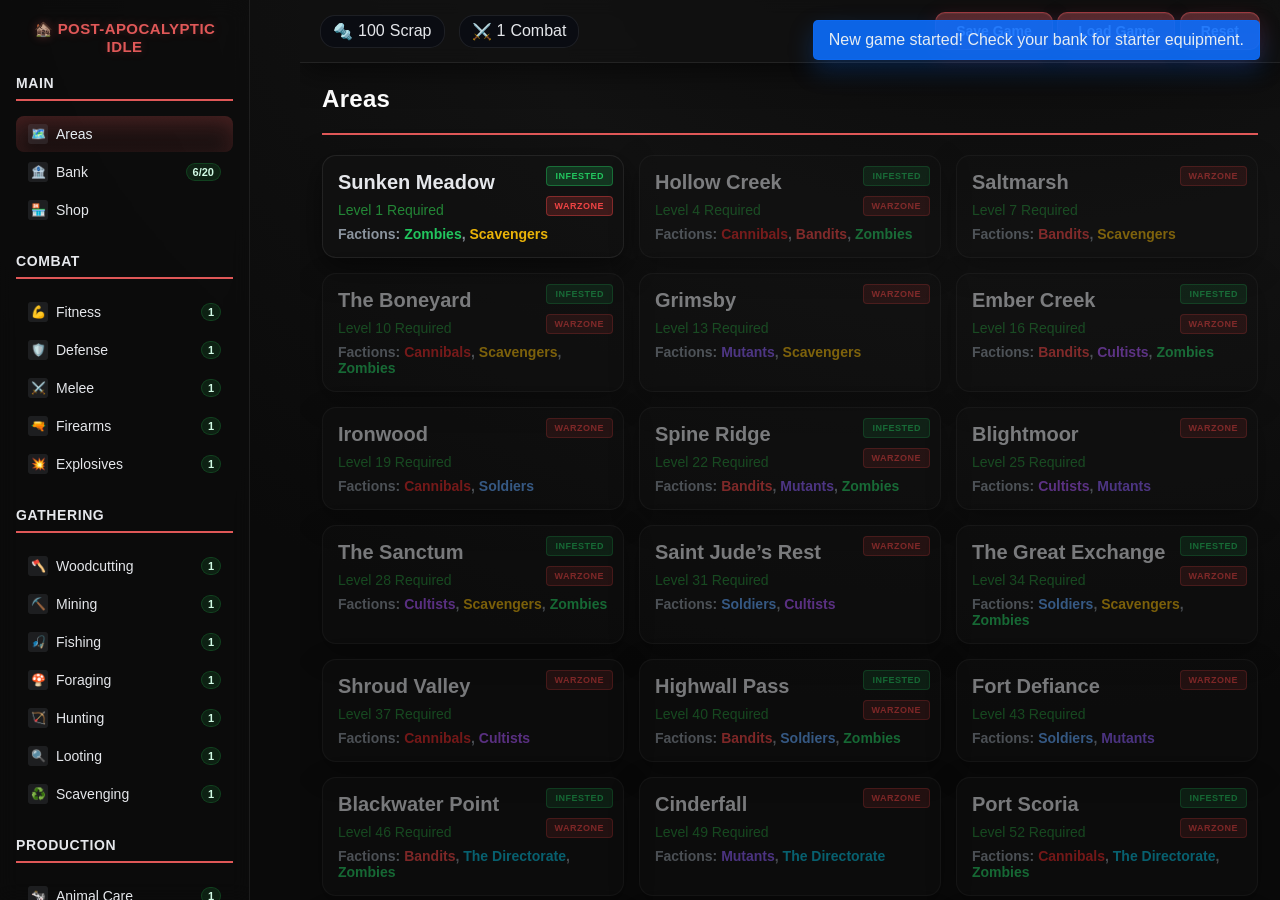
==== commit a5f8e253: "Ui changes" ====
--- a/complete_game.html
+++ b/complete_game.html
@@ -225,11 +225,13 @@
 
     .content-header {
       margin-bottom: 20px;
+      border-bottom: 2px solid var(--brand);
+      padding-bottom: 10px;
     }
 
     .content-title {
       font-size: 24px;
-      color: var(--brand);
+      color: white;
       margin-bottom: 10px;
     }
 
@@ -287,7 +289,7 @@
     }
 
     .area-name {
-      font-size: 16px;
+      font-size: 20px;
       font-weight: bold;
       margin-bottom: 8px;
     }
@@ -299,9 +301,50 @@
     }
 
     .area-factions {
-      font-size: 12px;
+      font-size: 14px;
       color: #8b949e;
-    }
+      font-weight: 600;
+    }
+
+    .zone-label {
+      position: absolute;
+      top: 10px;
+      right: 10px;
+      padding: 4px 8px;
+      border-radius: 4px;
+      font-size: 9px;
+      font-weight: bold;
+      text-transform: uppercase;
+      letter-spacing: 0.5px;
+    }
+
+    .zone-label.warzone {
+      background-color: rgba(239, 68, 68, 0.2);
+      color: rgba(239, 68, 68, 1);
+      border: 1px solid rgba(239, 68, 68, 0.4);
+    }
+
+    .zone-label.infested {
+      background-color: rgba(34, 197, 94, 0.2);
+      color: rgba(34, 197, 94, 1);
+      border: 1px solid rgba(34, 197, 94, 0.4);
+    }
+
+    .zone-label.stronghold {
+      background-color: rgba(96, 165, 250, 0.2);
+      color: rgba(96, 165, 250, 1);
+      border: 1px solid rgba(96, 165, 250, 0.4);
+    }
+
+    /* Faction color classes for text */
+    .faction-zombies { color: rgba(34,197,94,1); }
+    .faction-scavengers { color: rgba(234,179,8,1); }
+    .faction-bandits { color: rgba(239,68,68,1); }
+    .faction-cannibals { color: rgba(220,38,38,1); }
+    .faction-mutants { color: rgba(139,92,246,1); }
+    .faction-cultists { color: rgba(168,85,247,1); }
+    .faction-soldiers { color: rgba(96,165,250,1); }
+    .faction-the_directorate { color: rgba(6,182,212,1); }
 
     .area-content {
       display: none;
@@ -319,7 +362,7 @@
 
     .resource-card {
       background: rgba(18, 18, 18, 0.9);
-      border: 2px solid rgba(255, 255, 255, 0.08);
+      border: 2px solid rgba(255, 255, 255, 0.3);
       border-radius: 8px;
       padding: 15px;
       cursor: pointer;
@@ -327,17 +370,27 @@
     }
 
     .resource-card:hover {
-      border-color: var(--brand);
+      border-color: rgba(255, 255, 255, 0.5);
     }
 
     .resource-card.active {
-      border-color: var(--brand);
+      border-color: var(--brand) !important;
       background: rgba(139, 69, 19, 0.25);
     }
+
+  /* Level-based difficulty tints for gathering nodes - now with white base */
+  .resource-card.level-trivial { border-color: rgba(255, 255, 255, 0.4); box-shadow: 0 0 0 2px rgba(34, 197, 94, 0.12); }
+  .resource-card.level-easy    { border-color: rgba(255, 255, 255, 0.4); box-shadow: 0 0 0 2px rgba(16, 185, 129, 0.12); }
+  .resource-card.level-even    { border-color: rgba(255, 255, 255, 0.4); box-shadow: 0 0 0 2px rgba(234, 179, 8, 0.12); }
+  .resource-card.level-hard    { border-color: rgba(255, 255, 255, 0.4); box-shadow: 0 0 0 2px rgba(249, 115, 22, 0.12); }
+  .resource-card.level-deadly  { border-color: rgba(255, 255, 255, 0.4); box-shadow: 0 0 0 2px rgba(239, 68, 68, 0.14); }
+
+  /* Locked overrides the tint */
+  .resource-card.locked { border-color: var(--border) !important; box-shadow: none !important; opacity: 0.85; }
 
     .gathering-container {
       display: grid;
-      grid-template-columns: 1fr 300px;
+  grid-template-columns: 1fr;
       gap: 20px;
     }
 
@@ -366,7 +419,7 @@
       flex: 1;
     }
 
-    .gathering-log #gathering-log-content {
+  .gathering-log #activity-log-content {
       background: rgba(0, 0, 0, 0.3);
       border-radius: 5px;
       padding: 10px;
@@ -381,6 +434,14 @@
       display: grid;
       grid-template-columns: 1fr 300px;
       gap: 20px;
+  align-items: stretch;
+    }
+
+    /* Left column stacks combat and gathering */
+    .left-stack {
+      display: flex;
+      flex-direction: column;
+      gap: 20px;
     }
 
     .combat-main {
@@ -388,6 +449,63 @@
       border-radius: 8px;
       padding: 20px;
     }
+
+    /* Two-column combat header */
+    .combat-stats-2col {
+      display: grid;
+      grid-template-columns: 1fr 1fr;
+      gap: 16px;
+      margin-bottom: 12px;
+    }
+    .combat-box {
+      background: rgba(0,0,0,0.25);
+      border: 1px solid var(--border);
+      border-radius: 8px;
+      padding: 12px;
+    }
+
+    /* Quick actions and activity log */
+    .quick-actions {
+      background: rgba(18, 18, 18, 0.85);
+  border: 1px solid var(--border);
+      border-radius: 8px;
+      padding: 12px;
+      margin-top: 12px;
+    }
+    .quick-actions-grid {
+      display: grid;
+      grid-template-columns: 1fr;
+      gap: 8px;
+    }
+  .qa-section { margin-bottom: 10px; }
+  .qa-section label { display:block; color:#8b949e; font-size:12px; margin:4px 0; }
+  .qa-section select { width: 100%; background: rgba(0,0,0,0.25); border: 1px solid var(--border); color:#e6edf3; padding:6px; border-radius:6px; }
+    .activity-log-panel {
+      background: rgba(18, 18, 18, 0.85);
+      border: 1px solid var(--border);
+      border-radius: 8px;
+      padding: 12px;
+      margin-top: 12px;
+      display: flex;
+      flex-direction: column;
+      min-height: 200px;
+      /* Set max height to align with gathering panel bottom */
+      max-height: 400px;
+      /* Remove flex: 1 to prevent taking all available space */
+    }
+    .activity-log-panel #activity-log-content { flex: 1; overflow: auto; }
+
+  /* Faction color accents for enemy borders */
+  .enemy-item.faction-zombies { border-color: rgba(34,197,94,0.7); box-shadow: 0 0 0 1px rgba(34,197,94,0.15); }
+  .enemy-item.faction-scavengers { border-color: rgba(234,179,8,0.75); box-shadow: 0 0 0 1px rgba(234,179,8,0.15); }
+  .enemy-item.faction-bandits { border-color: rgba(239,68,68,0.8); box-shadow: 0 0 0 1px rgba(239,68,68,0.15); }
+  .enemy-item.faction-cannibals { border-color: rgba(220,38,38,0.85); box-shadow: 0 0 0 1px rgba(220,38,38,0.15); }
+  .enemy-item.faction-mutants { border-color: rgba(139,92,246,0.8); box-shadow: 0 0 0 1px rgba(139,92,246,0.15); }
+  .enemy-item.faction-cultists { border-color: rgba(168,85,247,0.8); box-shadow: 0 0 0 1px rgba(168,85,247,0.15); }
+  .enemy-item.faction-soldiers { border-color: rgba(96,165,250,0.8); box-shadow: 0 0 0 1px rgba(96,165,250,0.15); }
+  .enemy-item.faction-the_directorate { border-color: rgba(6,182,212,0.8); box-shadow: 0 0 0 1px rgba(6,182,212,0.15); }
+  /* Active state should take priority */
+  .enemy-item.active { border-color: var(--brand) !important; box-shadow: 0 0 0 1px rgba(185,28,28,0.25) !important; }
 
     .combat-sidebar {
       display: flex;
@@ -436,6 +554,8 @@
     .slot-icon {
       font-size: 16px;
       margin-bottom: 2px;
+      opacity: 1;
+      transition: opacity 0.2s;
     }
 
     .slot-content {
@@ -462,6 +582,10 @@
       opacity: 0.3;
     }
 
+    .equipment-slot:not(.equipped) .slot-icon {
+      opacity: 1;
+    }
+
     .equipment-tooltip {
       position: absolute;
       background: rgba(18, 18, 18, 0.95);
@@ -470,7 +594,7 @@
       padding: 12px;
       color: #e6edf3;
       font-size: 12px;
-      z-index: 1000;
+      z-index: 10000;
       max-width: 250px;
       pointer-events: none;
       opacity: 0;
@@ -515,9 +639,9 @@
 
     .hp-bar {
       width: 100%;
-      height: 20px;
+      height: var(--bar-height);
       background: rgba(0, 0, 0, 0.3);
-      border-radius: 10px;
+      border-radius: var(--bar-radius);
       overflow: hidden;
       margin: 10px 0;
     }
@@ -526,7 +650,7 @@
       height: 100%;
       background: linear-gradient(90deg, #b91c1c, #7f1d1d);
       transition: width 0.3s ease;
-      border-radius: 10px;
+      border-radius: var(--bar-radius);
     }
 
     .enemy-list {
@@ -537,13 +661,21 @@
       overflow-y: auto;
     }
 
+    /* Two-column grid for items inside the lists */
+    #enemy-list,
+    #dungeon-list {
+      display: grid;
+      grid-template-columns: repeat(2, minmax(0, 1fr));
+      gap: 8px;
+    }
+
     .enemy-item {
       padding: 8px 12px;
-      margin: 2px 0;
+      margin: 0;
       cursor: pointer;
       border-radius: 4px;
       transition: all 0.2s;
-      border: 1px solid transparent;
+  border: 1px solid var(--border);
     }
 
     .enemy-item:hover {
@@ -556,8 +688,8 @@
     }
 
     .dungeon-card {
-      background: var(--surface-2);
-      border: 2px solid #238636;
+      background: rgba(15, 15, 15, 0.9);
+      border: 2px solid rgba(153, 26, 26, 0.15);
       border-radius: 8px;
       padding: 12px;
       margin: 5px 0;
@@ -566,8 +698,8 @@
     }
 
     .dungeon-card:hover {
-      border-color: #1a7f37;
-      background: var(--surface-2);
+      border-color: rgba(255, 255, 255, 0.3);
+      background: rgba(25, 25, 25, 0.95);
     }
 
     .dungeon-card.locked {
@@ -577,14 +709,14 @@
     }
 
     .dungeon-card.active {
-      border-color: #1a7f37;
-      background: rgba(230, 126, 34, 0.2);
+      border-color: var(--brand);
+      background: rgba(224, 88, 88, 0.15);
     }
 
     .dungeon-progress {
       background: rgba(0, 0, 0, 0.3);
-      border-radius: 10px;
-      height: 8px;
+      border-radius: var(--bar-radius);
+      height: var(--bar-height);
       margin: 8px 0;
       overflow: hidden;
     }
@@ -593,14 +725,14 @@
       height: 100%;
       background: linear-gradient(90deg, #238636, #1a7f37);
       transition: width 0.3s ease;
-      border-radius: 10px;
+      border-radius: var(--bar-radius);
     }
 
     .progress-bar {
       width: 100%;
-      height: 6px;
+      height: var(--bar-height);
       background: rgba(0, 0, 0, 0.3);
-      border-radius: 3px;
+      border-radius: var(--bar-radius);
       overflow: hidden;
       margin-top: 5px;
     }
@@ -609,6 +741,11 @@
       height: 100%;
       background: var(--brand);
       transition: width 0.1s linear;
+    }
+    
+    /* Specific transition for gathering progress */
+    #gathering-progress-fill {
+      transition: width 0.2s ease-out;
     }
 
     .bank-grid {
@@ -622,33 +759,21 @@
       overflow-y: auto;
     }
 
-
-    .bank-tabs {
-      display: flex;
-      gap: 8px;
-      margin: 10px 0 12px 0;
-      flex-wrap: wrap;
-    }
-
-    .bank-tab {
-      padding: 6px 10px;
-      border-radius: 6px;
-      background: rgba(0, 0, 0, 0.3);
-      border: 1px solid var(--border);
-      color: #f8f9fa;
-      font-size: 12px;
-      cursor: pointer;
-      user-select: none;
-    }
-
-    .bank-tab.active {
-      background: rgba(255, 255, 255, 0.06);
-      border-color: var(--brand);
-    }
-
-    .bank-tab.drag-over {
-      outline: 2px dashed var(--brand);
-    }
+    #dynamic-gathering-progress {
+      animation: slideInDown 0.3s ease-out;
+    }
+
+    @keyframes slideInDown {
+      from {
+        opacity: 0;
+        transform: translateY(-10px);
+      }
+      to {
+        opacity: 1;
+        transform: translateY(0);
+      }
+    }
+
 
     .bank-slot {
       width: 60px;
@@ -831,6 +956,9 @@
       --success: #3a5f3a;
       --warning: #d97706;
       --danger: #b91c1c;
+  /* Unified progress bar sizing */
+  --bar-height: 14px;
+  --bar-radius: 7px;
     }
 
     body {
@@ -929,7 +1057,7 @@
     }
 
     .content-title {
-      color: var(--brand);
+      color: white !important;
       letter-spacing: 0.3px;
     }
 
@@ -1052,7 +1180,7 @@
     .progress-bar {
       background: rgba(255, 255, 255, 0.06);
       border: 1px solid var(--border);
-      border-radius: 10px;
+  border-radius: var(--bar-radius);
       overflow: hidden;
     }
 
@@ -1069,6 +1197,9 @@
       background: linear-gradient(90deg, var(--brand), var(--brand-600));
       position: relative;
     }
+
+  /* Keep crafting progress green while using unified dimensions */
+  #craft-progress-fill { background: linear-gradient(90deg, #238636, #1a7f37); }
 
     .dungeon-progress-fill::after,
     .progress-fill::after,
@@ -1082,7 +1213,6 @@
       pointer-events: none;
     }
 
-
     .enemy-item {
       border: 1px solid transparent;
       color: var(--text);
@@ -1099,7 +1229,7 @@
     }
 
     .dungeon-card {
-      background: rgba(51, 65, 85, 0.55);
+      background: rgba(15, 15, 15, 0.9);
       border: 1px solid var(--border);
       border-radius: var(--radius-sm);
     }
@@ -1115,8 +1245,7 @@
     }
 
 
-    .combat-log,
-    .gathering-log #gathering-log-content {
+  .gathering-log #activity-log-content {
       background: rgba(2, 6, 23, 0.45);
       border: 1px solid var(--border);
       color: var(--text);
@@ -1146,34 +1275,30 @@
     }
 
 
-    .equipment-tooltip {
-      background: var(--surface-1);
-      border: 1px solid rgba(224, 88, 88, 0.4);
-      box-shadow: var(--shadow);
-      border-radius: 10px;
-    }
-
-    .equipment-tooltip h4 {
-      color: var(--brand);
-    }
-
-    .equipment-tooltip .item-type {
-      color: var(--muted);
-    }
-
-    .equipment-tooltip .stat-positive {
-      color: var(--success);
-    }
-
-    .equipment-tooltip .stat-negative {
-      color: var(--danger);
-    }
-
-
-    .notification {
-      background: rgba(26, 127, 55, 0.9);
-      border: 1px solid rgba(26, 127, 55, 0.45);
-      box-shadow: 0 10px 24px rgba(26, 127, 55, 0.25);
+    /* Notification type-specific styles */
+    .notification-success {
+      background: rgba(40, 167, 69, 0.9);
+      border: 1px solid rgba(40, 167, 69, 0.45);
+      box-shadow: 0 10px 24px rgba(40, 167, 69, 0.25);
+    }
+    
+    .notification-error {
+      background: rgba(220, 53, 69, 0.9);
+      border: 1px solid rgba(220, 53, 69, 0.45);
+      box-shadow: 0 10px 24px rgba(220, 53, 69, 0.25);
+    }
+    
+    .notification-warning {
+      background: rgba(255, 193, 7, 0.9);
+      border: 1px solid rgba(255, 193, 7, 0.45);
+      box-shadow: 0 10px 24px rgba(255, 193, 7, 0.25);
+      color: #212529;
+    }
+    
+    .notification-info {
+      background: rgba(13, 110, 253, 0.9);
+      border: 1px solid rgba(13, 110, 253, 0.45);
+      box-shadow: 0 10px 24px rgba(13, 110, 253, 0.25);
     }
 
 
@@ -1240,7 +1365,7 @@
       <div class="logo">🏚️ POST-APOCALYPTIC IDLE</div>
 
       <nav class="nav-section" aria-label="Main">
-        <h3>Main</h3>
+        <h3 style="margin-bottom: 15px; color: var(--text); border-bottom: 2px solid var(--brand); padding-bottom: 8px;">Main</h3>
         <button class="nav-item active" data-page="areas" type="button" aria-current="page">
           <div class="icon" aria-hidden="true">🗺️</div>
           <span>Areas</span>
@@ -1257,7 +1382,7 @@
       </nav>
 
       <nav class="nav-section" aria-label="Combat Skills">
-        <h3>Combat</h3>
+        <h3 style="margin-bottom: 15px; color: var(--text); border-bottom: 2px solid var(--brand); padding-bottom: 8px;">Combat</h3>
         <button class="nav-item" data-skill="fitness" type="button">
           <div class="icon" aria-hidden="true">💪</div>
           <span>Fitness</span>
@@ -1286,7 +1411,7 @@
       </nav>
 
       <nav class="nav-section" aria-label="Gathering Skills">
-        <h3>Gathering</h3>
+        <h3 style="margin-bottom: 15px; color: var(--text); border-bottom: 2px solid var(--brand); padding-bottom: 8px;">Gathering</h3>
         <button class="nav-item" data-skill="woodcutting" type="button">
           <div class="icon" aria-hidden="true">🪓</div>
           <span>Woodcutting</span>
@@ -1325,7 +1450,7 @@
       </nav>
 
       <nav class="nav-section" aria-label="Production Skills">
-        <h3>Production</h3>
+        <h3 style="margin-bottom: 15px; color: var(--text); border-bottom: 2px solid var(--brand); padding-bottom: 8px;">Production</h3>
         <button class="nav-item" data-skill="animalcare" type="button">
           <div class="icon" aria-hidden="true">🐄</div>
           <span>Animal Care</span>
@@ -1339,7 +1464,7 @@
       </nav>
 
       <nav class="nav-section" aria-label="Crafting Skills">
-        <h3>Crafting</h3>
+        <h3 style="margin-bottom: 15px; color: var(--text); border-bottom: 2px solid var(--brand); padding-bottom: 8px;">Crafting</h3>
         <button class="nav-item" data-skill="cooking" type="button">
           <div class="icon" aria-hidden="true">🍳</div>
           <span>Cooking</span>
@@ -1364,11 +1489,6 @@
           <div class="icon" aria-hidden="true">🛠️</div>
           <span>Tinkering</span>
           <span class="level-badge" id="tinkering-level">1</span>
-        </button>
-        <button class="nav-item" data-skill="ammunition" type="button">
-          <div class="icon" aria-hidden="true">💀</div>
-          <span>Ammunition</span>
-          <span class="level-badge" id="ammunition-level">1</span>
         </button>
         <button class="nav-item" data-skill="carpentry" type="button">
           <div class="icon" aria-hidden="true">🪚</div>
@@ -1419,6 +1539,9 @@
           <button class="action-button" id="btn-load">
             Load Game
           </button>
+          <button class="action-button" id="btn-reset">
+            Reset
+          </button>
         </div>
       </header>
 
@@ -1430,10 +1553,6 @@
         <div id="areas-page" class="page-content" style="display: none">
           <div class="content-header">
             <h1 class="content-title">Areas</h1>
-            <p>
-              Select an area to explore. Areas unlock based on your combat
-              level.
-            </p>
           </div>
           <div class="areas-grid" id="areas-grid"></div>
         </div>
@@ -1442,144 +1561,124 @@
           <div class="content-header">
             <h1 class="content-title" id="area-detail-title">Area Name</h1>
             <button class="action-button" id="back-to-areas">
-              ? Back to Areas
+              Back to Areas
             </button>
           </div>
 
-          <div class="tab-container" role="tablist" aria-label="Area tabs">
-            <button class="tab active" data-tab="gathering" role="tab" aria-selected="true"
-              aria-controls="gathering-tab" id="tab-gathering">Gathering</button>
-            <button class="tab" data-tab="combat" role="tab" aria-selected="false" aria-controls="combat-tab"
-              id="tab-combat">Combat</button>
-          </div>
-
-          <div id="gathering-tab" class="area-content active" role="tabpanel" aria-labelledby="tab-gathering">
-            <div class="gathering-container">
-              <div class="gathering-main">
+          <div class="combat-container">
+            <div class="left-stack">
+              <div class="combat-main">
+              <h3 style="margin-bottom: 15px; color: var(--text); border-bottom: 2px solid var(--brand); padding-bottom: 8px;">Combat</h3>
+              <div id="faction-description" style="font-size:13px;color:#cbd5e1;margin-bottom:10px;font-weight:600;"></div>
+              <div class="combat-stats-2col">
+                <div class="combat-box">
+                  <h4 style="margin:0 0 6px 0;">Player</h4>
+                  <div class="stats-grid">
+                    <div class="stat-item"><span>Combat Level:</span><span id="player-combat-level">1</span></div>
+                    <div class="stat-item"><span>Attack:</span><span id="player-attack">10</span></div>
+                    <div class="stat-item"><span>Defense:</span><span id="player-defense">10</span></div>
+                  </div>
+                  <div class="hp-bar"><div class="hp-fill" id="player-hp-bar" style="width: 100%" role="progressbar" aria-valuemin="0" aria-valuenow="100" aria-valuemax="100"></div></div>
+                  <div id="player-hp" style="font-size:12px;">100/100</div>
+                </div>
+                <div class="combat-box">
+                  <h4 style="margin:0 0 6px 0;">Enemy</h4>
+                  <div id="enemy-display" style="display:none;">
+                    <div class="stats-grid">
+                      <div class="stat-item"><span>Name:</span><span id="current-enemy-name">Enemy</span></div>
+                      <div class="stat-item"><span>Level:</span><span id="enemy-level-display">-</span></div>
+                      <div class="stat-item"><span>Attack:</span><span id="enemy-attack-display">-</span></div>
+                      <div class="stat-item"><span>Defense:</span><span id="enemy-defense-display">-</span></div>
+                    </div>
+                    <div class="hp-bar"><div class="hp-fill" id="enemy-hp-bar" style="width: 100%" role="progressbar" aria-valuemin="0" aria-valuenow="100" aria-valuemax="100"></div></div>
+                    <div id="enemy-hp-text">100/100</div>
+                  </div>
+                  <div id="no-enemy" style="font-size:12px;color:#8b949e;">No enemy selected</div>
+                </div>
+              </div>
+              <!-- combat status/progress removed per design: enemy panel reflects combat state -->
+
+              <div class="enemy-list">
+                <h4 style="margin-bottom: 15px; color: var(--text); border-bottom: 2px solid var(--brand); padding-bottom: 8px;">Enemies</h4>
+                <div id="enemy-list"></div>
+              </div>
+              <div class="enemy-list">
+                <h4 style="margin-bottom: 15px; color: var(--text); border-bottom: 2px solid var(--brand); padding-bottom: 8px;">Dungeons & Raids</h4>
+                <div id="dungeon-list"></div>
+              </div>
+              </div>
+
+              <div class="gathering-main" style="margin-top: 18px;">
+                <h3 style="margin-bottom: 15px; color: var(--text); border-bottom: 2px solid var(--brand); padding-bottom: 8px;">Gathering</h3>
                 <div class="gathering-grid" id="gathering-resources"></div>
               </div>
-
-              <div class="gathering-sidebar">
-                <div class="gathering-stats">
-                  <h4>Gathering Progress</h4>
-                  <div id="gathering-status">Select a resource to gather</div>
-                  <div class="progress-bar" id="gathering-progress" style="display: none">
-                    <div class="progress-fill" id="gathering-progress-fill"></div>
+            </div>
+
+            <div class="combat-sidebar" aria-label="Equipment and actions">
+              <div class="equipment-panel">
+                <h4 style="margin-bottom: 15px; color: var(--text); border-bottom: 2px solid var(--brand); padding-bottom: 8px;">Equipment</h4>
+                <div class="equipment-grid">
+                  <div class="equipment-slot" data-slot="helmet" title="Helmet">
+                    <div class="slot-icon" aria-hidden="true">⛑️</div>
+                    <div class="slot-content" id="helmet-slot"></div>
                   </div>
-                </div>
-
-                <div class="gathering-log">
-                  <h4>Gathering Log</h4>
-                  <div id="gathering-log-content">
-                    <div class="log-entry">
-                      Gathering log will appear here...
-                    </div>
+                  <div class="equipment-slot" data-slot="armor" title="Body Armor">
+                    <div class="slot-icon" aria-hidden="true">🦺</div>
+                    <div class="slot-content" id="armor-slot"></div>
+                  </div>
+                  <div class="equipment-slot" data-slot="gloves" title="Gloves">
+                    <div class="slot-icon" aria-hidden="true">🧤</div>
+                    <div class="slot-content" id="gloves-slot"></div>
+                  </div>
+                  <div class="equipment-slot" data-slot="boots" title="Boots">
+                    <div class="slot-icon" aria-hidden="true">🥾</div>
+                    <div class="slot-content" id="boots-slot"></div>
+                  </div>
+                  <div class="equipment-slot" data-slot="weapon" title="Weapon">
+                    <div class="slot-icon" aria-hidden="true">⚔️</div>
+                    <div class="slot-content" id="weapon-slot"></div>
+                  </div>
+                  <div class="equipment-slot" data-slot="offhand" title="Off-hand">
+                    <div class="slot-icon" aria-hidden="true">🛡️</div>
+                    <div class="slot-content" id="offhand-slot"></div>
+                  </div>
+                  <div class="equipment-slot" data-slot="accessory1" title="Accessory 1">
+                    <div class="slot-icon" aria-hidden="true">💍</div>
+                    <div class="slot-content" id="accessory1-slot"></div>
+                  </div>
+                  <div class="equipment-slot" data-slot="accessory2" title="Accessory 2">
+                    <div class="slot-icon" aria-hidden="true">💍</div>
+                    <div class="slot-content" id="accessory2-slot"></div>
                   </div>
                 </div>
               </div>
-            </div>
-          </div>
-
-          <div id="combat-tab" class="area-content" role="tabpanel" aria-labelledby="tab-combat">
-            <div class="combat-container">
-              <div class="combat-main">
-                <h3>Combat</h3>
-                <div id="faction-description" style="font-size:12px;color:#8b949e;margin-bottom:8px;"></div>
-                <div class="stats-grid">
-                  <div class="stat-item">
-                    <span>HP:</span>
-                    <span id="player-hp">100/100</span>
+
+              <div class="quick-actions">
+                <h4 style="margin-bottom: 15px; color: var(--text); border-bottom: 2px solid var(--brand); padding-bottom: 8px;">Quick Actions</h4>
+                <div class="quick-actions-grid">
+                  <div class="qa-section" id="qa-bandage">
+                    <button class="action-button" id="btn-autoheal" title="Toggle bandage auto-heal">Bandage Autoheal: Off</button>
+                    <label for="select-bandage">Bandage selection</label>
+                    <select id="select-bandage"></select>
                   </div>
-                  <div class="stat-item">
-                    <span>Attack:</span>
-                    <span id="player-attack">10</span>
+                  <div class="qa-section" id="qa-food">
+                    <button class="action-button" id="btn-eat-food" title="Use selected/best food to heal">Eat Food</button>
+                    <label for="select-food">Food selection</label>
+                    <select id="select-food"></select>
                   </div>
-                  <div class="stat-item">
-                    <span>Defense:</span>
-                    <span id="player-defense">10</span>
-                  </div>
-                  <div class="stat-item">
-                    <span>Combat Level:</span>
-                    <span id="player-combat-level">1</span>
+                  <div class="qa-section" id="qa-escape">
+                    <button class="action-button" id="btn-escape" title="Escape current battle">Escape Battle</button>
                   </div>
                 </div>
-
-                <div id="combat-area">
-                  <div id="combat-status">Select an enemy to fight</div>
-                  <div class="hp-bar">
-                    <div class="hp-fill" id="player-hp-bar" style="width: 100%" role="progressbar" aria-valuemin="0"
-                      aria-valuenow="100" aria-valuemax="100"></div>
-                  </div>
-                  <div id="enemy-display" style="display: none">
-                    <h4 id="current-enemy-name">Enemy</h4>
-                    <div class="hp-bar">
-                      <div class="hp-fill" id="enemy-hp-bar" style="width: 100%" role="progressbar" aria-valuemin="0"
-                        aria-valuenow="100" aria-valuemax="100"></div>
-                    </div>
-                    <div id="enemy-hp-text">100/100</div>
-                  </div>
-                  <div class="progress-bar" id="combat-progress" style="display: none">
-                    <div class="progress-fill" id="combat-progress-fill" role="progressbar" aria-valuemin="0"
-                      aria-valuenow="0" aria-valuemax="100"></div>
-                  </div>
-                </div>
-
-                <div class="combat-log" id="combat-log">
-                  <div class="log-entry">Combat log will appear here...</div>
-                </div>
               </div>
-
-              <div class="combat-sidebar" aria-label="Equipment and encounters">
-                <div class="equipment-panel">
-                  <h4>Equipment</h4>
-                  <div class="equipment-grid">
-                    <div class="equipment-slot" data-slot="helmet" title="Helmet">
-                      <div class="slot-icon" aria-hidden="true">⛑️</div>
-                      <div class="slot-content" id="helmet-slot"></div>
-                    </div>
-                    <div class="equipment-slot" data-slot="armor" title="Body Armor">
-                      <div class="slot-icon" aria-hidden="true">🦺</div>
-                      <div class="slot-content" id="armor-slot"></div>
-                    </div>
-                    <div class="equipment-slot" data-slot="gloves" title="Gloves">
-                      <div class="slot-icon" aria-hidden="true">🧤</div>
-                      <div class="slot-content" id="gloves-slot"></div>
-                    </div>
-                    <div class="equipment-slot" data-slot="boots" title="Boots">
-                      <div class="slot-icon" aria-hidden="true">🥾</div>
-                      <div class="slot-content" id="boots-slot"></div>
-                    </div>
-                    <div class="equipment-slot" data-slot="weapon" title="Weapon">
-                      <div class="slot-icon" aria-hidden="true">⚔️</div>
-                      <div class="slot-content" id="weapon-slot"></div>
-                    </div>
-                    <div class="equipment-slot" data-slot="offhand" title="Off-hand">
-                      <div class="slot-icon" aria-hidden="true">🛡️</div>
-                      <div class="slot-content" id="offhand-slot"></div>
-                    </div>
-                    <div class="equipment-slot" data-slot="accessory1" title="Accessory 1">
-                      <div class="slot-icon" aria-hidden="true">💍</div>
-                      <div class="slot-content" id="accessory1-slot"></div>
-                    </div>
-                    <div class="equipment-slot" data-slot="accessory2" title="Accessory 2">
-                      <div class="slot-icon" aria-hidden="true">💍</div>
-                      <div class="slot-content" id="accessory2-slot"></div>
-                    </div>
-                  </div>
-                </div>
-
-                <div class="enemy-list">
-                  <h4>Enemies</h4>
-                  <div id="enemy-list"></div>
-                </div>
-
-                <div class="enemy-list">
-                  <h4>Dungeons & Raids</h4>
-                  <div id="dungeon-list"></div>
-                </div>
+              <div class="activity-log-panel">
+                <h4 style="margin-bottom: 15px; color: var(--text); border-bottom: 2px solid var(--brand); padding-bottom: 8px;">Activity Log</h4>
+                <div id="activity-log-content"><div class="log-entry">Activity log will appear here...</div></div>
               </div>
             </div>
           </div>
+
+          
       </div>
 
       <div id="bank-page" class="page-content" style="display: none">
@@ -1589,9 +1688,6 @@
             Your item storage. Capacity:
             <span id="bank-capacity">0/30</span>
           </p>
-        </div>
-        <div class="bank-tabs" id="bank-tabs">
-
         </div>
         <div class="bank-grid" id="bank-grid"></div>
       </div>
@@ -1680,6 +1776,7 @@
         const map = [
           ['btn-save', 'saveGame'],
           ['btn-load', 'loadGame'],
+          ['btn-reset', 'resetGame'],
           ['back-to-areas', 'goBackToAreas']
         ];
         map.forEach(([btnId, fnName]) => {
@@ -1739,7 +1836,15 @@
           level: 1,
           factions: ["Zombies", "Scavengers"],
           description: "War zone: Zombies & Scavengers.",
-          gathering: { woodcutting: [], mining: [], fishing: [], foraging: [], hunting: [], looting: [], scavenging: [] },
+          gathering: {
+            woodcutting: ["wood_poplar_tree"],
+            mining: ["mining_coal_deposit"],
+            fishing: ["fish_bluegill"],
+            foraging: ["forage_wild_cotton_bush"],
+            hunting: ["hunt_gray_squirrel"],
+            looting: ["loot_central_high_gymnasium"],
+            scavenging: ["scav_dollar_depot"]
+          },
           dungeons: [
             {
               id: "warfront_sunken_meadow",
@@ -1761,7 +1866,15 @@
           level: 4,
           factions: ["Cannibals", "Bandits", "Zombies"],
           description: "War zone: Cannibals, Bandits & Zombies.",
-          gathering: { woodcutting: [], mining: [], fishing: [], foraging: [], hunting: [], looting: [], scavenging: [] },
+          gathering: {
+            woodcutting: [],
+            mining: ["mining_sulfur_deposit"],
+            fishing: ["fish_sunfish"],
+            foraging: ["forage_wild_yarrow_patch"],
+            hunting: ["hunt_cottontail_rabbit"],
+            looting: ["loot_tiger_claw_dojo"],
+            scavenging: []
+          },
           dungeons: [
             {
               id: "warfront_hollow_creek",
@@ -1785,7 +1898,15 @@
           level: 7,
           factions: ["Bandits", "Scavengers"],
           description: "War zone: Bandits & Scavengers.",
-          gathering: { woodcutting: [], mining: [], fishing: [], foraging: [], hunting: [], looting: [], scavenging: [] },
+          gathering: {
+            woodcutting: ["wood_willow_tree"],
+            mining: [],
+            fishing: ["fish_crappie"],
+            foraging: ["forage_wild_onion_bed"],
+            hunting: ["hunt_snowshoe_hare"],
+            looting: [],
+            scavenging: ["scav_community_recycling_dropoff"]
+          },
           dungeons: [
             {
               id: "warfront_saltmarsh",
@@ -1807,7 +1928,15 @@
           level: 10,
           factions: ["Cannibals", "Scavengers", "Zombies"],
           description: "War zone: Cannibals, Scavengers & Zombies.",
-          gathering: { woodcutting: [], mining: [], fishing: [], foraging: [], hunting: [], looting: [], scavenging: [] },
+          gathering: {
+            woodcutting: [],
+            mining: ["mining_saltpeter_deposit"],
+            fishing: ["fish_largemouth_bass"],
+            foraging: ["forage_wild_flax_bed"],
+            hunting: ["hunt_woodchuck"],
+            looting: ["loot_thriftymart"],
+            scavenging: []
+          },
           dungeons: [
             {
               id: "warfront_boneyard",
@@ -1830,7 +1959,15 @@
           level: 13,
           factions: ["Mutants", "Scavengers"],
           description: "War zone: Mutants & Scavengers.",
-          gathering: { woodcutting: [], mining: [], fishing: [], foraging: [], hunting: [], looting: [], scavenging: [] },
+          gathering: {
+            woodcutting: ["wood_cedar_tree"],
+            mining: [],
+            fishing: ["fish_channel_catfish"],
+            foraging: ["forage_wild_turmeric_bed"],
+            hunting: ["hunt_opossum"],
+            looting: [],
+            scavenging: ["scav_craft_hobby_shop"]
+          },
           dungeons: [
             {
               id: "warfront_grimsby",
@@ -1852,7 +1989,15 @@
           level: 16,
           factions: ["Bandits", "Cultists", "Zombies"],
           description: "War zone: Bandits, Cultists & Zombies.",
-          gathering: { woodcutting: [], mining: [], fishing: [], foraging: [], hunting: [], looting: [], scavenging: [] },
+          gathering: {
+            woodcutting: ["wood_spruce_tree"],
+            mining: ["mining_silver_vein"],
+            fishing: [],
+            foraging: ["forage_wild_chamomile_patch"],
+            hunting: ["hunt_ruffed_grouse"],
+            looting: ["loot_eagle_rotc_annex"],
+            scavenging: []
+          },
           dungeons: [
             {
               id: "warfront_ember_creek",
@@ -1875,7 +2020,15 @@
           level: 19,
           factions: ["Cannibals", "Soldiers"],
           description: "War zone: Cannibals & Soldiers.",
-          gathering: { woodcutting: [], mining: [], fishing: [], foraging: [], hunting: [], looting: [], scavenging: [] },
+          gathering: {
+            woodcutting: ["wood_pine_tree"],
+            mining: ["mining_copper_vein"],
+            fishing: ["fish_flounder"],
+            foraging: ["forage_wild_jute_bed"],
+            hunting: ["hunt_ringnecked_pheasant"],
+            looting: [],
+            scavenging: []
+          },
           dungeons: [
             {
               id: "warfront_ironwood",
@@ -1897,7 +2050,15 @@
           level: 22,
           factions: ["Bandits", "Mutants", "Zombies"],
           description: "War zone: Bandits, Mutants & Zombies.",
-          gathering: { woodcutting: [], mining: [], fishing: [], foraging: [], hunting: [], looting: [], scavenging: [] },
+          gathering: {
+            woodcutting: ["wood_cherry_tree"],
+            mining: ["mining_lead_deposit"],
+            fishing: [],
+            foraging: ["forage_wild_chanterelle_log"],
+            hunting: ["hunt_mallard_duck"],
+            looting: ["loot_trailquest_outfitters"],
+            scavenging: []
+          },
           dungeons: [
             {
               id: "warfront_spine_ridge",
@@ -1920,7 +2081,15 @@
           level: 25,
           factions: ["Cultists", "Mutants"],
           description: "War zone: Cultists & Mutants.",
-          gathering: { woodcutting: [], mining: [], fishing: [], foraging: [], hunting: [], looting: [], scavenging: [] },
+          gathering: {
+            woodcutting: ["wood_ash_tree"],
+            mining: ["mining_zinc_deposit"],
+            fishing: ["fish_sheepshead"],
+            foraging: ["forage_wild_aloe_clump"],
+            hunting: ["hunt_wild_turkey"],
+            looting: [],
+            scavenging: []
+          },
           dungeons: [
             {
               id: "warfront_blightmoor",
@@ -1942,7 +2111,15 @@
           level: 28,
           factions: ["Cultists", "Scavengers", "Zombies"],
           description: "War zone: Cultists, Scavengers & Zombies.",
-          gathering: { woodcutting: [], mining: [], fishing: [], foraging: [], hunting: [], looting: [], scavenging: [] },
+          gathering: {
+            woodcutting: ["wood_maple_tree"],
+            mining: ["mining_tin_vein"],
+            fishing: [],
+            foraging: ["forage_wild_ramie_patch"],
+            hunting: ["hunt_canada_goose"],
+            looting: [],
+            scavenging: ["scav_homefix_warehouse"]
+          },
           dungeons: [
             {
               id: "warfront_the_sanctum",
@@ -1965,7 +2142,15 @@
           level: 31,
           factions: ["Soldiers", "Cultists"],
           description: "War zone: Soldiers & Cultists.",
-          gathering: { woodcutting: [], mining: [], fishing: [], foraging: [], hunting: [], looting: [], scavenging: [] },
+          gathering: {
+            woodcutting: ["wood_oak_tree"],
+            mining: ["mining_iron_deposit"],
+            fishing: ["fish_coho_salmon"],
+            foraging: ["forage_wild_ginger_bed"],
+            hunting: [],
+            looting: ["loot_crown_chain_reenactment_hall"],
+            scavenging: []
+          },
           dungeons: [
             {
               id: "warfront_saint_judes_rest",
@@ -1987,7 +2172,15 @@
           level: 34,
           factions: ["Soldiers", "Scavengers", "Zombies"],
           description: "War zone: Soldiers, Scavengers & Zombies.",
-          gathering: { woodcutting: [], mining: [], fishing: [], foraging: [], hunting: [], looting: [], scavenging: [] },
+          gathering: {
+            woodcutting: ["wood_walnut_tree"],
+            mining: ["mining_gold_vein"],
+            fishing: [],
+            foraging: ["forage_wild_stinging_nettle_patch"],
+            hunting: ["hunt_pronghorn"],
+            looting: [],
+            scavenging: ["scav_byteback_ewaste_center"]
+          },
           dungeons: [
             {
               id: "warfront_great_exchange",
@@ -2010,7 +2203,15 @@
           level: 37,
           factions: ["Cannibals", "Cultists"],
           description: "War zone: Cannibals & Cultists.",
-          gathering: { woodcutting: [], mining: [], fishing: [], foraging: [], hunting: [], looting: [], scavenging: [] },
+          gathering: {
+            woodcutting: ["wood_hickory_tree"],
+            mining: ["mining_titanium_deposit"],
+            fishing: ["fish_striped_bass"],
+            foraging: [],
+            hunting: ["hunt_american_beaver"],
+            looting: ["loot_central_fire_station"],
+            scavenging: []
+          },
           dungeons: [
             {
               id: "warfront_shroud_valley",
@@ -2032,7 +2233,15 @@
           level: 40,
           factions: ["Bandits", "Soldiers", "Zombies"],
           description: "War zone: Bandits, Soldiers & Zombies.",
-          gathering: { woodcutting: [], mining: [], fishing: [], foraging: [], hunting: [], looting: [], scavenging: [] },
+          gathering: {
+            woodcutting: ["wood_redwood_tree"],
+            mining: ["mining_tungsten_vein"],
+            fishing: ["fish_king_mackerel"],
+            foraging: ["forage_wild_st_johns_wort_patch"],
+            hunting: [],
+            looting: [],
+            scavenging: ["scav_rolling_wrench_salvage_lot"]
+          },
           dungeons: [
             {
               id: "warfront_highwall_pass",
@@ -2055,7 +2264,15 @@
           level: 43,
           factions: ["Soldiers", "Mutants"],
           description: "War zone: Soldiers & Mutants.",
-          gathering: { woodcutting: [], mining: [], fishing: [], foraging: [], hunting: [], looting: [], scavenging: [] },
+          gathering: {
+            woodcutting: ["wood_mahogany_tree"],
+            mining: ["mining_palladium_node"],
+            fishing: ["fish_flathead_catfish"],
+            foraging: [],
+            hunting: ["hunt_bighorn_sheep"],
+            looting: ["loot_central_precinct_police_station"],
+            scavenging: []
+          },
           dungeons: [
             {
               id: "warfront_fort_defiance",
@@ -2077,7 +2294,15 @@
           level: 46,
           factions: ["Bandits", "The Directorate", "Zombies"],
           description: "War zone: Bandits, The Directorate & Zombies.",
-          gathering: { woodcutting: [], mining: [], fishing: [], foraging: [], hunting: [], looting: [], scavenging: [] },
+          gathering: {
+            woodcutting: ["wood_yew_tree"],
+            mining: ["mining_iridium_node"],
+            fishing: ["fish_alligator_gar"],
+            foraging: ["forage_wild_dogbane_patch"],
+            hunting: [],
+            looting: [],
+            scavenging: ["scav_precision_machine_shop"]
+          },
           dungeons: [
             {
               id: "warfront_blackwater_point",
@@ -2100,7 +2325,15 @@
           level: 49,
           factions: ["Mutants", "The Directorate"],
           description: "War zone: Mutants & The Directorate.",
-          gathering: { woodcutting: [], mining: [], fishing: [], foraging: [], hunting: [], looting: [], scavenging: [] },
+          gathering: {
+            woodcutting: ["wood_teak_tree"],
+            mining: ["mining_meteorite_deposit"],
+            fishing: [],
+            foraging: ["forage_wild_echinacea_patch"],
+            hunting: ["hunt_elk"],
+            looting: [],
+            scavenging: ["scav_metro_fab_lab"]
+          },
           dungeons: [
             {
               id: "warfront_cinderfall",
@@ -2122,7 +2355,15 @@
           level: 52,
           factions: ["Cannibals", "The Directorate", "Zombies"],
           description: "War zone: Cannibals, The Directorate & Zombies.",
-          gathering: { woodcutting: [], mining: [], fishing: [], foraging: [], hunting: [], looting: [], scavenging: [] },
+          gathering: {
+            woodcutting: [],
+            mining: [],
+            fishing: ["fish_muskie"],
+            foraging: ["forage_wild_carrot_bed"],
+            hunting: ["hunt_american_alligator"],
+            looting: ["loot_atlas_armored_courier_hub"],
+            scavenging: ["scav_telecom_service_depot"]
+          },
           dungeons: [
             {
               id: "warfront_port_scoria",
@@ -2145,7 +2386,15 @@
           level: 55,
           factions: ["Soldiers", "The Directorate"],
           description: "War zone: Soldiers & The Directorate.",
-          gathering: { woodcutting: [], mining: [], fishing: [], foraging: [], hunting: [], looting: [], scavenging: [] },
+          gathering: {
+            woodcutting: [],
+            mining: [],
+            fishing: ["fish_yellowfin_tuna"],
+            foraging: ["forage_wild_strawberry_patch"],
+            hunting: ["hunt_black_bear"],
+            looting: ["loot_customs_seizure_vault"],
+            scavenging: ["scav_utility_maintenance_yard"]
+          },
           dungeons: [
             {
               id: "warfront_command_post_7",
@@ -2162,66 +2411,60 @@
           ]
         },
         {
-          id: "the_citadel",
-          name: "The Citadel",
+          id: "the_mercantile",
+          name: "The Mercantile",
           level: 58,
-          factions: ["Cultists", "The Directorate", "Zombies"],
-          description: "War zone: Cultists, The Directorate & Zombies.",
-          gathering: { woodcutting: [], mining: [], fishing: [], foraging: [], hunting: [], looting: [], scavenging: [] },
+          factions: ["Scavengers", "The Directorate"],
+          description: "War zone: Scavengers & The Directorate.",
+          gathering: {
+            woodcutting: [],
+            mining: [],
+            fishing: ["fish_goliath_grouper"],
+            foraging: ["forage_wild_morel_log"],
+            hunting: ["hunt_mountain_lion"],
+            looting: ["loot_national_guard_checkpoint"],
+            scavenging: ["scav_airport_maintenance_hangar"]
+          },
           dungeons: [
             {
-              id: "warfront_the_citadel",
+              id: "warfront_the_mercantile",
               name: "Warfront",
               level: 58,
               enemies: [
-                { factionId: "cultists", enemyId: "the_zealot", level: 58 },
-                { factionId: "cultists", enemyId: "the_acolyte", level: 59 },
+                { factionId: "scavengers", enemyId: "the_scrounger", level: 58 },
+                { factionId: "scavengers", enemyId: "ash_sifter", level: 59 },
                 { factionId: "the_directorate", enemyId: "enforcer", level: 58 },
                 { factionId: "the_directorate", enemyId: "regulator", level: 59 },
-                { factionId: "zombies", enemyId: "ripper", level: 59 },
-                { factionId: "the_directorate", enemyId: "the_don", level: 60, boss: true }
+                { factionId: "scavengers", enemyId: "the_junk_king", level: 60, boss: true }
               ]
             }
           ]
         },
-        {
-          id: "the_mercantile",
-          name: "The Mercantile",
-          level: 61,
-          factions: ["Scavengers", "The Directorate"],
-          description: "War zone: Scavengers & The Directorate.",
-          gathering: { woodcutting: [], mining: [], fishing: [], foraging: [], hunting: [], looting: [], scavenging: [] },
-          dungeons: [
-            {
-              id: "warfront_the_mercantile",
-              name: "Warfront",
-              level: 61,
-              enemies: [
-                { factionId: "scavengers", enemyId: "the_scrounger", level: 61 },
-                { factionId: "scavengers", enemyId: "ash_sifter", level: 62 },
-                { factionId: "the_directorate", enemyId: "enforcer", level: 61 },
-                { factionId: "the_directorate", enemyId: "regulator", level: 62 },
-                { factionId: "scavengers", enemyId: "the_junk_king", level: 62, boss: true }
-              ]
-            }
-          ]
-        },
+        
         {
           id: "old_ashfield",
           name: "Old Ashfield",
-          level: 65,
+          level: 61,
           factions: ["Zombies"],
           description: "Infested Stronghold: Zombies.",
-          gathering: { woodcutting: [], mining: [], fishing: [], foraging: [], hunting: [], looting: [], scavenging: [] },
+          gathering: {
+            woodcutting: [],
+            mining: [],
+            fishing: ["fish_swordfish"],
+            foraging: ["forage_wild_milk_thistle_patch"],
+            hunting: ["hunt_moose"],
+            looting: ["loot_national_guard_armory"],
+            scavenging: ["scav_shipyard_repair_stores"]
+          },
           dungeons: [
             {
               id: "infested_stronghold_old_ashfield",
               name: "Infested Stronghold",
-              level: 65,
+              level: 61,
               enemies: [
-                { factionId: "zombies", enemyId: "shambler", level: 65 },
-                { factionId: "zombies", enemyId: "runner", level: 66 },
-                { factionId: "zombies", enemyId: "the_unending", level: 66, boss: true }
+                { factionId: "zombies", enemyId: "shambler", level: 61 },
+                { factionId: "zombies", enemyId: "runner", level: 62 },
+                { factionId: "zombies", enemyId: "the_unending", level: 62, boss: true }
               ]
             }
           ]
@@ -2229,19 +2472,27 @@
         {
           id: "redfall_point",
           name: "Redfall Point",
-          level: 68,
+          level: 65,
           factions: ["Mutants"],
           description: "Stronghold: Mutants.",
-          gathering: { woodcutting: [], mining: [], fishing: [], foraging: [], hunting: [], looting: [], scavenging: [] },
+          gathering: {
+            woodcutting: [],
+            mining: [],
+            fishing: ["fish_blue_marlin"],
+            foraging: ["forage_wild_oyster_mushroom_log"],
+            hunting: ["hunt_american_bison"],
+            looting: ["loot_strategic_response_command_armory"],
+            scavenging: ["scav_defense_contractor_surplus_warehouse"]
+          },
           dungeons: [
             {
               id: "stronghold_redfall_point",
               name: "Stronghold",
-              level: 68,
+              level: 65,
               enemies: [
-                { factionId: "mutants", enemyId: "bonebreaker", level: 68 },
-                { factionId: "mutants", enemyId: "the_hulking", level: 69 },
-                { factionId: "mutants", enemyId: "the_behemoth", level: 69, boss: true }
+                { factionId: "mutants", enemyId: "bonebreaker", level: 65 },
+                { factionId: "mutants", enemyId: "the_hulking", level: 66 },
+                { factionId: "mutants", enemyId: "the_behemoth", level: 66, boss: true }
               ]
             }
           ]
@@ -2249,19 +2500,27 @@
         {
           id: "rustford",
           name: "Rustford",
-          level: 70,
+          level: 68,
           factions: ["Scavengers"],
           description: "Stronghold: Scavengers.",
-          gathering: { woodcutting: [], mining: [], fishing: [], foraging: [], hunting: [], looting: [], scavenging: [] },
+          gathering: {
+            woodcutting: ["wood_yew_tree"],
+            mining: [],
+            fishing: ["fish_blue_marlin"],
+            foraging: ["forage_wild_oyster_mushroom_log"],
+            hunting: ["hunt_american_bison"],
+            looting: [],
+            scavenging: []
+          },
           dungeons: [
             {
               id: "stronghold_rustford",
               name: "Stronghold",
-              level: 70,
+              level: 68,
               enemies: [
-                { factionId: "scavengers", enemyId: "the_scrounger", level: 70 },
-                { factionId: "scavengers", enemyId: "ash_sifter", level: 71 },
-                { factionId: "scavengers", enemyId: "the_junk_king", level: 71, boss: true }
+                { factionId: "scavengers", enemyId: "the_scrounger", level: 68 },
+                { factionId: "scavengers", enemyId: "ash_sifter", level: 69 },
+                { factionId: "scavengers", enemyId: "the_junk_king", level: 69, boss: true }
               ]
             }
           ]
@@ -2269,19 +2528,27 @@
         {
           id: "crimson_mills",
           name: "Crimson Mills",
-          level: 72,
+          level: 70,
           factions: ["Cannibals"],
           description: "Stronghold: Cannibals.",
-          gathering: { woodcutting: [], mining: [], fishing: [], foraging: [], hunting: [], looting: [], scavenging: [] },
+          gathering: {
+            woodcutting: [],
+            mining: ["mining_iridium_node"],
+            fishing: ["fish_goliath_grouper"],
+            foraging: ["forage_wild_milk_thistle_patch"],
+            hunting: [],
+            looting: ["loot_strategic_response_command_armory"],
+            scavenging: ["scav_defense_contractor_surplus_warehouse"]
+          },
           dungeons: [
             {
               id: "stronghold_crimson_mills",
               name: "Stronghold",
-              level: 72,
+              level: 70,
               enemies: [
-                { factionId: "cannibals", enemyId: "the_gorge", level: 72 },
-                { factionId: "cannibals", enemyId: "marrow_eater", level: 73 },
-                { factionId: "cannibals", enemyId: "the_unhinged", level: 73, boss: true }
+                { factionId: "cannibals", enemyId: "the_gorge", level: 70 },
+                { factionId: "cannibals", enemyId: "marrow_eater", level: 71 },
+                { factionId: "cannibals", enemyId: "the_unhinged", level: 71, boss: true }
               ]
             }
           ]
@@ -2289,19 +2556,27 @@
         {
           id: "blackwood_crossing",
           name: "Blackwood Crossing",
-          level: 73,
+          level: 72,
           factions: ["Bandits"],
           description: "Stronghold: Bandits.",
-          gathering: { woodcutting: [], mining: [], fishing: [], foraging: [], hunting: [], looting: [], scavenging: [] },
+          gathering: {
+            woodcutting: ["wood_teak_tree"],
+            mining: ["mining_meteorite_deposit"],
+            fishing: [],
+            foraging: [],
+            hunting: [],
+            looting: ["loot_national_guard_armory"],
+            scavenging: ["scav_shipyard_repair_stores"]
+          },
           dungeons: [
             {
               id: "stronghold_blackwood_crossing",
               name: "Stronghold",
-              level: 73,
+              level: 72,
               enemies: [
-                { factionId: "bandits", enemyId: "the_marauder", level: 73 },
-                { factionId: "bandits", enemyId: "road_reaver", level: 74 },
-                { factionId: "bandits", enemyId: "the_road_king", level: 74, boss: true }
+                { factionId: "bandits", enemyId: "the_marauder", level: 72 },
+                { factionId: "bandits", enemyId: "road_reaver", level: 73 },
+                { factionId: "bandits", enemyId: "the_road_king", level: 73, boss: true }
               ]
             }
           ]
@@ -2312,7 +2587,15 @@
           level: 74,
           factions: ["Soldiers"],
           description: "Stronghold: Soldiers.",
-          gathering: { woodcutting: [], mining: [], fishing: [], foraging: [], hunting: [], looting: [], scavenging: [] },
+          gathering: {
+            woodcutting: [],
+            mining: [],
+            fishing: ["fish_swordfish"],
+            foraging: ["forage_wild_milk_thistle_patch"],
+            hunting: ["hunt_moose"],
+            looting: ["loot_national_guard_checkpoint"],
+            scavenging: ["scav_airport_maintenance_hangar"]
+          },
           dungeons: [
             {
               id: "stronghold_fort_haven",
@@ -2332,7 +2615,15 @@
           level: 76,
           factions: ["Cultists"],
           description: "Stronghold: Cultists.",
-          gathering: { woodcutting: [], mining: [], fishing: [], foraging: [], hunting: [], looting: [], scavenging: [] },
+          gathering: {
+            woodcutting: ["wood_teak_tree"],
+            mining: ["mining_meteorite_deposit"],
+            fishing: [],
+            foraging: ["forage_wild_oyster_mushroom_log"],
+            hunting: ["hunt_american_bison"],
+            looting: ["loot_strategic_response_command_armory"],
+            scavenging: []
+          },
           dungeons: [
             {
               id: "stronghold_penance_heights",
@@ -2352,7 +2643,15 @@
           level: 78,
           factions: ["The Directorate"],
           description: "Stronghold: The Directorate.",
-          gathering: { woodcutting: [], mining: [], fishing: [], foraging: [], hunting: [], looting: [], scavenging: [] },
+          gathering: {
+            woodcutting: ["wood_teak_tree"],
+            mining: ["mining_meteorite_deposit"],
+            fishing: ["fish_blue_marlin"],
+            foraging: ["forage_wild_oyster_mushroom_log"],
+            hunting: ["hunt_american_bison"],
+            looting: [],
+            scavenging: []
+          },
           dungeons: [
             {
               id: "stronghold_sterling_city",
@@ -2847,6 +3146,7 @@
         id: "scrap_metal",
         name: "Scrap Metal",
         type: "material",
+  icon: "🧲",
         usable: true,
         openable: { drops: [] }
       },
@@ -2854,6 +3154,7 @@
         id: "scrap_cloth",
         name: "Scrap Cloth",
         type: "material",
+  icon: "🧵",
         usable: true,
         openable: { drops: [] }
       },
@@ -2861,6 +3162,7 @@
         id: "scrap_plastic",
         name: "Scrap Plastic",
         type: "material",
+  icon: "🧴",
         usable: true,
         openable: { drops: [] }
       },
@@ -2868,6 +3170,7 @@
         id: "scrap_wood",
         name: "Scrap Wood",
         type: "material",
+  icon: "🪵",
         usable: true,
         openable: { drops: [] }
       }
@@ -3176,11 +3479,11 @@
         },
         tailoring: {
           name: "Tailoring", icon: "🧵", description: "Create fabric items.", category: "crafting", recipes: [
-            { id: "spin_jute_thread", name: "Spin Jute Thread", level: 1, xp: 5, time: 2000, station: "spinning_wheel", materials: [{ item: "jute", quantity: 1 }], result: { item: "jute_thread", quantity: 1 } },
-            { id: "weave_jute_cloth", name: "Weave Jute Cloth", level: 5, xp: 8, time: 2500, station: "spinning_wheel", materials: [{ item: "jute_thread", quantity: 1 }], result: { item: "jute_cloth", quantity: 1 } },
-            { id: "spin_cotton_thread", name: "Spin Cotton Thread", level: 9, xp: 7, time: 2200, station: "spinning_wheel", materials: [{ item: "cotton", quantity: 1 }], result: { item: "cotton_thread", quantity: 1 } },
+            { id: "spin_cotton_thread", name: "Spin Cotton Thread", level: 1, xp: 7, time: 2200, station: "spinning_wheel", materials: [{ item: "cotton", quantity: 1 }], result: { item: "cotton_thread", quantity: 1 } },
+            { id: "weave_cotton_cloth", name: "Weave Cotton Cloth", level: 1, xp: 10, time: 3000, station: "spinning_wheel", materials: [{ item: "cotton_thread", quantity: 1 }], result: { item: "cotton_cloth", quantity: 1 } },
+            { id: "spin_jute_thread", name: "Spin Jute Thread", level: 9, xp: 5, time: 2000, station: "spinning_wheel", materials: [{ item: "jute", quantity: 1 }], result: { item: "jute_thread", quantity: 1 } },
             { id: "sew_cloth_junk", name: "Sew Cloth Junk", level: 12, xp: 4, time: 1500, station: "spinning_wheel", materials: [{ junktype: "cloth", quantity: 1 }], result: { item: "scrap_cloth", quantity: 1 } },
-            { id: "weave_cotton_cloth", name: "Weave Cotton Cloth", level: 16, xp: 10, time: 3000, station: "tannery_racks", materials: [{ item: "cotton_thread", quantity: 1 }], result: { item: "cotton_cloth", quantity: 1 } },
+            { id: "weave_jute_cloth", name: "Weave Jute Cloth", level: 16, xp: 8, time: 2500, station: "spinning_wheel", materials: [{ item: "jute_thread", quantity: 1 }], result: { item: "jute_cloth", quantity: 1 } },
             { id: "tan_small_hide", name: "Tan Small Hide", level: 20, xp: 12, time: 3500, station: "tannery_racks", materials: [{ item: "small_hide", quantity: 1 }, { item: "tanning_fluid", quantity: 1 }], result: { item: "leather", quantity: 1 } },
             { id: "tan_medium_hide", name: "Tan Medium Hide", level: 24, xp: 16, time: 4000, station: "tannery_racks", materials: [{ item: "medium_hide", quantity: 1 }, { item: "tanning_fluid", quantity: 1 }], result: { item: "leather", quantity: 2 } },
             { id: "tan_large_hide", name: "Tan Large Hide", level: 28, xp: 20, time: 4500, station: "tannery_racks", materials: [{ item: "large_hide", quantity: 1 }, { item: "tanning_fluid", quantity: 1 }], result: { item: "leather", quantity: 3 } },
@@ -3197,10 +3500,9 @@
             { id: "weave_silk_cloth", name: "Weave Silk Cloth", level: 70, xp: 32, time: 4500, station: "grand_masters_workshop", materials: [{ item: "silk_thread", quantity: 1 }], result: { item: "silk_cloth", quantity: 1 } },
           ]
         },
-        ammunition: { name: "Ammunition", icon: "🎯", description: "Make ammo.", category: "crafting", recipes: [] },
         carpentry: {
           name: "Carpentry", icon: "🪚", description: "Build with wood.", category: "crafting", recipes: [
-            { id: "carp_poplar_plank", name: "Poplar Plank", level: 1, xp: 5, time: 2000, station: "carp_table_saw", materials: [{ item: "poplar_log", quantity: 1 }], result: { item: "poplar_plank", quantity: 1 } },
+            { id: "carp_poplar_plank", name: "Poplar Plank", level: 1, xp: 5, time: 2000, station: "carp_workbench", materials: [{ item: "poplar_log", quantity: 1 }], result: { item: "poplar_plank", quantity: 1 } },
             { id: "carp_tanning_fluid", name: "Tanning Fluid", level: 2, xp: 5, time: 2000, station: "carp_workbench", materials: [{ item: "willow_log", quantity: 1 }], result: { item: "tanning_fluid", quantity: 1 } },
             { id: "carp_willow_plank", name: "Willow Plank", level: 5, xp: 6, time: 2200, station: "carp_table_saw", materials: [{ item: "willow_log", quantity: 1 }], result: { item: "willow_plank", quantity: 1 } },
             { id: "carp_cedar_plank", name: "Cedar Plank", level: 10, xp: 7, time: 2300, station: "carp_table_saw", materials: [{ item: "cedar_log", quantity: 1 }], result: { item: "cedar_plank", quantity: 1 } },
@@ -3221,10 +3523,10 @@
         },
         firstaid: {
           name: "First Aid", icon: "⛑️", description: "Medical supplies.", category: "crafting", recipes: [
-            { id: "fa_jute_bandage", name: "Jute Bandage", level: 1, xp: 5, time: 2000, station: "pestle_mortar", materials: [{ item: "jute_cloth", quantity: 1 }], result: { item: "jute_bandage", quantity: 1 } },
-            { id: "fa_improved_jute_bandage", name: "Improved Jute Bandage", level: 5, xp: 7, time: 2200, station: "pestle_mortar", materials: [{ item: "jute_bandage", quantity: 1 }, { item: "alcohol", quantity: 1 }], result: { item: "improved_jute_bandage", quantity: 1 } },
-            { id: "fa_cotton_bandage", name: "Cotton Bandage", level: 9, xp: 7, time: 2200, station: "pestle_mortar", materials: [{ item: "cotton_cloth", quantity: 1 }], result: { item: "cotton_bandage", quantity: 1 } },
-            { id: "fa_improved_cotton_bandage", name: "Improved Cotton Bandage", level: 13, xp: 9, time: 2400, station: "pestle_mortar", materials: [{ item: "cotton_bandage", quantity: 1 }, { item: "alcohol", quantity: 1 }], result: { item: "improved_cotton_bandage", quantity: 1 } },
+            { id: "fa_cotton_bandage", name: "Cotton Bandage", level: 1, xp: 7, time: 2200, station: "pestle_mortar", materials: [{ item: "cotton_cloth", quantity: 1 }], result: { item: "cotton_bandage", quantity: 1 } },
+            { id: "fa_improved_cotton_bandage", name: "Improved Cotton Bandage", level: 5, xp: 9, time: 2400, station: "pestle_mortar", materials: [{ item: "cotton_bandage", quantity: 1 }, { item: "alcohol", quantity: 1 }], result: { item: "improved_cotton_bandage", quantity: 1 } },
+            { id: "fa_jute_bandage", name: "Jute Bandage", level: 9, xp: 5, time: 2000, station: "pestle_mortar", materials: [{ item: "jute_cloth", quantity: 1 }], result: { item: "jute_bandage", quantity: 1 } },
+            { id: "fa_improved_jute_bandage", name: "Improved Jute Bandage", level: 13, xp: 7, time: 2200, station: "pestle_mortar", materials: [{ item: "jute_bandage", quantity: 1 }, { item: "alcohol", quantity: 1 }], result: { item: "improved_jute_bandage", quantity: 1 } },
             { id: "fa_splint", name: "Splint", level: 17, xp: 10, time: 2600, station: "apothecarys_table", materials: [{ item: "cotton_cloth", quantity: 1 }, { item: "stick", quantity: 1 }], result: { item: "splint", quantity: 1 } },
             { id: "fa_linen_bandage", name: "Linen Bandage", level: 21, xp: 10, time: 2600, station: "apothecarys_table", materials: [{ item: "linen_cloth", quantity: 1 }], result: { item: "linen_bandage", quantity: 1 } },
             { id: "fa_improved_linen_bandage", name: "Improved Linen Bandage", level: 25, xp: 12, time: 2800, station: "apothecarys_table", materials: [{ item: "linen_bandage", quantity: 1 }, { item: "alcohol", quantity: 1 }], result: { item: "improved_linen_bandage", quantity: 1 } },
@@ -3566,7 +3868,7 @@
           { id: "goose", name: "Goose", level: 30, produces: ["poultry", "feathers", "bones", "animal_fat", "goose"] },
           { id: "chicken", name: "Chicken", level: 54, produces: ["poultry", "feathers", "bones", "chicken"] }
         ],
-        hutch: [
+    hutch: [
           { id: "squirrel", name: "Squirrel", level: 1, produces: ["small_game_meat", "small_hide", "bones", "squirrel"] },
           { id: "rabbit", name: "Rabbit", level: 4, produces: ["small_game_meat", "small_hide", "bones", "rabbit"] },
           { id: "hare", name: "Hare", level: 7, produces: ["small_game_meat", "small_hide", "bones", "hare"] },
@@ -3590,7 +3892,7 @@
       return Math.round((p / (1 - p)) * 200);
     }
 
-    function scaleEnemyForLevel(factionId, baseEnemy, level, kind) {
+  function scaleEnemyForLevel(factionId, baseEnemy, level, kind) {
       const f = (gameData && gameData.enemies && gameData.enemies[factionId]) || null;
       if (!f) return null;
       const L = Math.max(1, level | 0);
@@ -3609,6 +3911,7 @@
       ];
 
       return {
+        factionId,
         id: baseEnemy.id,
         name: baseEnemy.name,
         level: L,
@@ -3983,7 +4286,7 @@
       skills: null,
     };
 
-    const BANK_CAPACITY_SLOTS = 30;
+    const BANK_CAPACITY_SLOTS = 20;
 
     let craftingContinuous = false;
     // Stores per-recipe material selections for junktype-based inputs: { [recipeId]: { [materialIndex]: itemId } }
@@ -4020,7 +4323,6 @@
         cooking: { level: 1, xp: 0 },
         forging: { level: 1, xp: 0 },
         tailoring: { level: 1, xp: 0 },
-        ammunition: { level: 1, xp: 0 },
         carpentry: { level: 1, xp: 0 },
         firstaid: { level: 1, xp: 0 },
         masonry: { level: 1, xp: 0 },
@@ -4034,13 +4336,10 @@
       bank: {
 
       },
-      bankTabs: [
-        { id: "all", name: "" }
-      ],
       bankPlacement: {
       },
-      activeBankTab: "all",
       bankHeldItem: null,
+      bankRenderScheduled: false,
 
 
       farming: {
@@ -4079,6 +4378,12 @@
         dungeonProgress: 0,
         dungeonEnemies: [],
         dungeonCompleted: [],
+  autohealEnabled: false,
+  autohealThreshold: 0.7,
+  autohealCooldownMs: 1500,
+  _autohealTicker: 0,
+  selectedBandageId: null,
+  selectedFoodId: null,
       },
       lastSave: Date.now(),
       dataLoaded: false,
@@ -4107,7 +4412,7 @@
         showLoadingScreen();
         console.log("Loading embedded game data...");
 
-        gameData.areas = AREAS_DATA.areas;
+  gameData.areas = AREAS_DATA.areas;
         gameData.skills = SKILLS_DATA;
         gameData.upgrades = UPGRADES_DATA;
 
@@ -4133,6 +4438,13 @@
 
         ensureAllItemIcons();
 
+        // Apply dungeons/raids revamp and per-area enemy pools
+        try {
+          applyDungeonRevamp();
+        } catch (e) {
+          console.warn("Dungeon/Raid revamp apply failed:", e);
+        }
+
         gameData.enemies = ENEMIES_DATA;
 
         gameState.dataLoaded = true;
@@ -4151,33 +4463,292 @@
       }
     }
 
+    // ---- Dungeons/Raids Revamp (config + applier) ----
+    const NAME_TO_FACTION_ID = {
+      "Zombies": "zombies",
+      "Scavengers": "scavengers",
+      "Bandits": "bandits",
+      "Cannibals": "cannibals",
+      "Mutants": "mutants",
+      "Cultists": "cultists",
+      "Soldiers": "soldiers",
+      "The Directorate": "the_directorate"
+    };
+
+    function nf(s) { return String(s || "").toLowerCase().replace(/[^a-z0-9]+/g, "").trim(); }
+
+    // Per-area configuration: areaType, dungeons (names, types, primary faction), and a whitelist of enemy names
+    const AREA_REVAMP_CONFIG = {
+      sunken_meadow: {
+        areaType: "warzone",
+        dungeons: [
+          { id: "ironclad_mall", name: "Ironclad Mall", type: "dungeon", primary: "zombies" },
+          { id: "union_freight_depot", name: "Union Freight Depot", type: "dungeon", primary: "scavengers" }
+        ],
+        enemies: ["Shambler","Groaner","Biter","Bloat","Leaper","The Scrounger","Ash-Sifter","The Opportunist","The Ruin-Runner","The Creep"]
+      },
+      hollow_creek: {
+        areaType: "warzone",
+        dungeons: [
+          { id: "pine_hollow_arena", name: "Pine Hollow Arena", type: "dungeon", primary: "cannibals" },
+          { id: "railmans_yard", name: "Railman’s Yard", type: "dungeon", primary: "bandits" },
+          { id: "ashgate_cemetery_grounds", name: "Ashgate Cemetery Grounds", type: "dungeon", primary: "zombies" }
+        ],
+        enemies: ["The Gorge","Marrow-Eater","The Bloated","Viscera-Cutter","Road-Lurcher","The Marauder","Road-Reaver","The Ambusher","Shank-Digger","The Flayer","Runner","Prowler","Lurcher","Wretch","Rotter"]
+      },
+      saltmarsh: {
+        areaType: "warzone",
+        dungeons: [
+          { id: "blackwater_coliseum", name: "Blackwater Coliseum", type: "dungeon", primary: "bandits" },
+          { id: "crosswind_distribution_hub", name: "Crosswind Distribution Hub", type: "dungeon", primary: "scavengers" }
+        ],
+        enemies: ["Bone-Breaker","The Wretched","The Thrasher","Bludgeon","The Iron-Jaw","The Whispering","The Sorter","The Hoarder","The Junk-Taker","The Dust-Walker"]
+      },
+      the_boneyard: {
+        areaType: "warzone",
+        dungeons: [
+          { id: "mercy_general_hospital", name: "Mercy General Hospital", type: "dungeon", primary: "zombies" },
+          { id: "iron_wharf_yards", name: "Iron Wharf Yards", type: "dungeon", primary: "scavengers" },
+          { id: "granite_plaza", name: "Granite Plaza", type: "dungeon", primary: "cannibals" }
+        ],
+        enemies: ["The Wretched","Shank-Digger","Iron-Jaw","The Withered","Gutter-Hook","The Digger","The Tinker","The Finder","The Shadow-Stalk","The Grubber","Wailer","Gnawer","Clinger","Ripper","Smasher"]
+      },
+      grimsby: {
+        areaType: "warzone",
+        dungeons: [
+          { id: "hollowline_subway", name: "Hollowline Subway", type: "dungeon", primary: "mutants" },
+          { id: "eastgate_warehousing", name: "Eastgate Warehousing", type: "dungeon", primary: "scavengers" }
+        ],
+        enemies: ["Bonebreaker","The Hulking","Marrow-Mangler","The Brute","The Smasher","The Lookout","The Looter","The Collector","The Forager","The Cache-Finder"]
+      },
+      ember_creek: {
+        areaType: "warzone",
+        dungeons: [
+          { id: "redhaven_mall", name: "Redhaven Mall", type: "dungeon", primary: "bandits" },
+          { id: "lighthouse_power_plant", name: "Lighthouse Power Plant", type: "dungeon", primary: "cultists" },
+          { id: "rockvale_arena", name: "Rockvale Arena", type: "dungeon", primary: "zombies" }
+        ],
+        enemies: ["The Ripper","The Sun-Stalker","Gut-Hook","The Blight-Eye","The Wreck-Hound","The Zealot","The Acolyte","The Penitent","The Pyre-Guard","The Fanatic","Crawler","Stunner","Sprinter","Screamer","Husk"]
+      },
+      ironwood: {
+        areaType: "warzone",
+        dungeons: [
+          { id: "timberline_slaughterhouse", name: "Timberline Slaughterhouse", type: "dungeon", primary: "cannibals" },
+          { id: "ironwood_barracks", name: "Ironwood Barracks", type: "dungeon", primary: "soldiers" }
+        ],
+        enemies: ["Ambusher","The Manic","Cleaver-Hand","The Starved","Bone-Picker","Trooper","Sergeant","Grunt","Marksman","Grenadier"]
+      },
+      spine_ridge: {
+        areaType: "warzone",
+        dungeons: [
+          { id: "cliffwatch_camp", name: "Cliffwatch Camp", type: "dungeon", primary: "bandits" },
+          { id: "deepfall_caverns", name: "Deepfall Caverns", type: "dungeon", primary: "mutants" },
+          { id: "hollowstone_catacombs", name: "Hollowstone Catacombs", type: "dungeon", primary: "zombies" }
+        ],
+        enemies: ["The Dust-Cutter","The Unstable","The Raker","The Bruiser","The Viper-Tongue","The Crushing","Hardhide","Ironclad","Plated","Ossifier","Shambler","Groaner","Biter","Bloat","Leaper"]
+      },
+      blightmoor: {
+        areaType: "warzone",
+        dungeons: [
+          { id: "midnight_chapel", name: "Midnight Chapel", type: "dungeon", primary: "cultists" },
+          { id: "mireborne_sewers", name: "Mireborne Sewers", type: "dungeon", primary: "mutants" }
+        ],
+        enemies: ["The Ash-Worshiper","The Sacrificer","The Mourner","The Unclean","The Seeker","Flesh-Warp","The Wretch","Tendon-Snapper","The Withered","Spiked-Shoulder"]
+      },
+      the_sanctum: {
+        areaType: "warzone",
+        dungeons: [
+          { id: "sanctum_monastery", name: "Sanctum Monastery", type: "dungeon", primary: "cultists" },
+          { id: "redgate_warehouse", name: "Redgate Warehouse", type: "dungeon", primary: "scavengers" },
+          { id: "westfield_memorial_grounds", name: "Westfield Memorial Grounds", type: "dungeon", primary: "zombies" }
+        ],
+        enemies: ["The Incinerator","The Listener","The Whispering","The Bone-Binder","The Forlorn","The Digger","The Tinker","The Finder","The Shadow-Stalk","The Grubber","Rotter","Wailer","Gnawer","Clinger","Ripper"]
+      },
+      saint_judes_rest: {
+        areaType: "warzone",
+        dungeons: [
+          { id: "saint_judes_outpost", name: "Saint Jude’s Outpost", type: "dungeon", primary: "soldiers" },
+          { id: "the_scarlet_temple", name: "The Scarlet Temple", type: "dungeon", primary: "cultists" }
+        ],
+        enemies: ["Vanguard","The Enforcer","The Sentinel","Bruiser","The Hardliner","The Vowed","The Cinder-Born","The Incendiary","The Initiate","The Flame-Wist"]
+      },
+      the_great_exchange: {
+        areaType: "warzone",
+        dungeons: [
+          { id: "the_armory_barracks", name: "The Armory Barracks", type: "dungeon", primary: "soldiers" },
+          { id: "merchants_market_hall", name: "Merchant’s Market Hall", type: "dungeon", primary: "scavengers" },
+          { id: "old_catacombs", name: "Old Catacombs", type: "dungeon", primary: "zombies" }
+        ],
+        enemies: ["The Grinder","Breacher","The Regulator","The Butcher","Rifleman","The Forager","The Cache-Finder","The Scrounger","Ash-Sifter","The Opportunist","Smasher","Crawler","Stunner","Sprinter","Screamer"]
+      },
+      shroud_valley: {
+        areaType: "warzone",
+        dungeons: [
+          { id: "butchers_hall", name: "Butcher’s Hall", type: "dungeon", primary: "cannibals" },
+          { id: "whispering_shrine", name: "Whispering Shrine", type: "dungeon", primary: "cultists" }
+        ],
+        enemies: ["The Craver","The Scalper","Skin-Walker","Dust-Lurker","The Unfed","The Cinder-Born","The Incendiary","The Initiate","The Flame-Wist","The Zealot"]
+      },
+      highwall_pass: {
+        areaType: "warzone",
+        dungeons: [
+          { id: "blackcliff_hideout", name: "Blackcliff Hideout", type: "dungeon", primary: "bandits" },
+          { id: "sentinel_barracks", name: "Sentinel Barracks", type: "dungeon", primary: "soldiers" },
+          { id: "stonegate_crypt", name: "Stonegate Crypt", type: "dungeon", primary: "zombies" }
+        ],
+        enemies: ["The Unstable","The Raker","The Bruiser","The Viper-Tongue","The Marauder","The Cold-Eye","The Drifter","Veteran","The Warden","The Tracker","Husk","Shambler","Groaner","Biter","Bloat"]
+      },
+      fort_defiance: {
+        areaType: "warzone",
+        dungeons: [
+          { id: "fort_command_bunker", name: "Fort Command Bunker", type: "dungeon", primary: "soldiers" },
+          { id: "defiance_research_labs", name: "Defiance Research Labs", type: "dungeon", primary: "mutants" }
+        ],
+        enemies: ["Marksman","Grenadier","Vanguard","The Enforcer","The Sentinel","The Grotesque","Carapace","The Feral","The Unmade","The Maw"]
+      },
+      blackwater_point: {
+        areaType: "warzone",
+        dungeons: [
+          { id: "smugglers_wharf", name: "Smuggler’s Wharf", type: "dungeon", primary: "bandits" },
+          { id: "directorate_dockhouse", name: "Directorate Dockhouse", type: "dungeon", primary: "the_directorate" },
+          { id: "blackwater_morgue", name: "Blackwater Morgue", type: "dungeon", primary: "zombies" }
+        ],
+        enemies: ["Road-Reaver","The Ambusher","Shank-Digger","The Flayer","Bone-Breaker","Enforcer","Regulator","Bruiser","Fixer","Cleaner","Runner","Prowler","Lurcher","Wretch","Rotter"]
+      },
+      cinderfall: {
+        areaType: "warzone",
+        dungeons: [
+          { id: "ashen_mines", name: "Ashen Mines", type: "dungeon", primary: "mutants" },
+          { id: "directorate_armory", name: "Directorate Armory", type: "dungeon", primary: "the_directorate" }
+        ],
+        enemies: ["Hardhide","Ironclad","Plated","Ossifier","Flesh-Warp","Auditor","Warden","Taxman","Slasher","Headhunter"]
+      },
+      port_scoria: {
+        areaType: "warzone",
+        dungeons: [
+          { id: "scoria_meatworks", name: "Scoria Meatworks", type: "dungeon", primary: "cannibals" },
+          { id: "harbor_customs_office", name: "Harbor Customs Office", type: "dungeon", primary: "the_directorate" },
+          { id: "dockside_tombs", name: "Dockside Tombs", type: "dungeon", primary: "zombies" }
+        ],
+        enemies: ["Ambusher","The Manic","Cleaver-Hand","The Starved","Bone-Picker","Knuckleduster","Sentinel","Muscle","Thug","Wiseguy","Clinger","Ripper","Smasher","Crawler","Stunner"]
+      },
+      command_post_7: {
+        areaType: "warzone",
+        dungeons: [
+          { id: "command_bunker", name: "Command Bunker", type: "dungeon", primary: "soldiers" },
+          { id: "directorate_safehouse", name: "Directorate Safehouse", type: "dungeon", primary: "the_directorate" }
+        ],
+        enemies: ["The Regulator","The Butcher","Rifleman","The Cold-Eye","The Drifter","Scribe","Operative","Handler","Collector","Ledger-Man"]
+      },
+      the_mercantile: {
+        areaType: "warzone",
+        dungeons: [
+          { id: "grand_market_hall", name: "Grand Market Hall", type: "dungeon", primary: "scavengers" },
+          { id: "sterling_office_tower", name: "Sterling Office Tower", type: "dungeon", primary: "the_directorate" }
+        ],
+        enemies: ["The Hoarder","The Junk-Taker","The Dust-Walker","The Digger","The Tinker","Enforcer","Regulator","Bruiser","Fixer","Cleaner"]
+      },
+      old_ashfield: {
+        areaType: "stronghold",
+        dungeons: [
+          { id: "ashfield_shopping_center", name: "Ashfield Shopping Center", type: "dungeon", primary: "zombies" },
+          { id: "ashfield_arena", name: "Ashfield Arena", type: "raid", primary: "zombies" }
+        ],
+        enemies: ["Gnawer","Wailer","Sprinter","Screamer","Husk"]
+      },
+      redfall_point: {
+        areaType: "stronghold",
+        dungeons: [
+          { id: "redfall_mine_entrance", name: "Redfall Mine Entrance", type: "dungeon", primary: "mutants" },
+          { id: "redfall_cavern_complex", name: "Redfall Cavern Complex", type: "raid", primary: "mutants" }
+        ],
+        enemies: ["The Withered","Spiked-Shoulder","The Grotesque","Carapace","The Feral"]
+      },
+      rustford: {
+        areaType: "stronghold",
+        dungeons: [
+          { id: "rustford_salvage_yard", name: "Rustford Salvage Yard", type: "dungeon", primary: "scavengers" },
+          { id: "rustford_mega_mall", name: "Rustford Mega Mall", type: "raid", primary: "scavengers" }
+        ],
+        enemies: ["The Finder","The Shadow-Stalk","The Grubber","The Lookout","The Looter"]
+      },
+      crimson_mills: {
+        areaType: "stronghold",
+        dungeons: [
+          { id: "crimson_mills_meatpacking_plant", name: "Crimson Mills Meatpacking Plant", type: "dungeon", primary: "cannibals" },
+          { id: "crimson_mills_stockyards", name: "Crimson Mills Stockyards", type: "raid", primary: "cannibals" }
+        ],
+        enemies: ["The Craver","The Scalper","Skin-Walker","Dust-Lurker","The Unfed"]
+      },
+      blackwood_crossing: {
+        areaType: "stronghold",
+        dungeons: [
+          { id: "blackwood_train_station", name: "Blackwood Train Station", type: "dungeon", primary: "bandits" },
+          { id: "blackwood_fortress", name: "Blackwood Fortress", type: "raid", primary: "bandits" }
+        ],
+        enemies: ["The Thrasher","Bludgeon","The Iron-Jaw","The Ripper","The Sun-Stalker"]
+      },
+      fort_haven: {
+        areaType: "stronghold",
+        dungeons: [
+          { id: "haven_barracks", name: "Haven Barracks", type: "dungeon", primary: "soldiers" },
+          { id: "haven_stronghold", name: "Haven Stronghold", type: "raid", primary: "soldiers" }
+        ],
+        enemies: ["Veteran","The Warden","The Tracker","The Grinder","Breacher"]
+      },
+      penance_heights: {
+        areaType: "stronghold",
+        dungeons: [
+          { id: "heights_chapel", name: "Heights Chapel", type: "dungeon", primary: "cultists" },
+          { id: "cathedral_of_penance", name: "Cathedral of Penance", type: "raid", primary: "cultists" }
+        ],
+        enemies: ["The Seeker","The Incinerator","The Listener","The Whispering","The Bone-Binder"]
+      },
+      sterling_city: {
+        areaType: "stronghold",
+        dungeons: [
+          { id: "sterling_city_tower", name: "Sterling City Tower", type: "dungeon", primary: "the_directorate" },
+          { id: "the_directorate_spire", name: "The Directorate Spire", type: "raid", primary: "the_directorate" }
+        ],
+        enemies: ["Thug","Wiseguy","Scribe","Operative","Handler"]
+      }
+    };
+
+    function applyDungeonRevamp() {
+      if (!Array.isArray(gameData.areas)) return;
+      const byId = Object.create(null);
+      gameData.areas.forEach(a => { if (a && a.id) byId[a.id] = a; });
+      Object.entries(AREA_REVAMP_CONFIG).forEach(([areaId, cfg]) => {
+        const area = byId[areaId];
+        if (!area) return;
+        area.areaType = cfg.areaType;
+        // Determine secondary factions for each dungeon based on area.factions
+        const areaFactions = (area.factions || []).map(name => NAME_TO_FACTION_ID[name] || name);
+        area.dungeons = (cfg.dungeons || []).map(d => {
+          const primary = d.primary;
+          const secondary = areaFactions.filter(f => f !== primary);
+          return { id: d.id, name: d.name, level: area.level, type: d.type, primaryFaction: primary, secondaryFactions: secondary };
+        });
+        area.enemyWhitelist = new Set((cfg.enemies || []).map(nf));
+      });
+    }
+
     function ensureAllItemIcons() {
       if (!gameData || !gameData.items) return;
       const defaultByType = {
-        currency: "??",
-        wood: "??",
-        stone: "??",
-        metal: "??",
-        gem: "??",
-        salvage: "??",
-        electronics: "?",
-        ammunition: "??",
-        ammo: "??",
-        component: "??",
-        seeds: "??",
-        food: "??",
-        raw_food: "??",
-        cooked_food: "??",
-        weapon: "??",
-        helmet: "??",
-        armor: "??",
-        gloves: "??",
-        boots: "??",
-        offhand: "???",
-        accessory: "??",
-        special: "?",
-        junk: "???",
-        trophies: "??",
+  currency: "⚙️",
+  material: "📦",
+  weapon: "⚔️",
+  helmet: "🪖",
+  armor: "🛡️",
+  gloves: "🧤",
+  boots: "🥾",
+  offhand: "🛡️",
+  accessory: "🎖️",
+  consumable: "🍞",
+  special: "✨",
+  junk: "📦",
+  trophies: "🏆",
       };
       let fixed = 0;
       Object.entries(gameData.items).forEach(([id, item]) => {
@@ -4264,7 +4835,7 @@
       removeFromBank(itemId, 1);
       updatePlayerStats();
       renderEquipmentSlots();
-      showNotification(`Equipped ${item.name}`);
+      showNotification(`Equipped ${item.name}`, "success");
       return true;
     }
 
@@ -4275,8 +4846,11 @@
       gameState.equipment[slot] = null;
       addToBank(equippedItem, 1);
       updatePlayerStats();
+      
+      // Force immediate re-render to ensure icons appear correctly
       renderEquipmentSlots();
-      showNotification(`Unequipped ${gameData.items[equippedItem].name}`);
+      
+      showNotification(`Unequipped ${gameData.items[equippedItem].name}`, "info");
       return true;
     }
 
@@ -4455,20 +5029,15 @@
     let lastRenderedEquipment = {};
 
     function renderEquipmentSlots() {
-      let changed = false;
-      Object.keys(gameState.equipment).forEach((slot) => {
-        if (lastRenderedEquipment[slot] !== gameState.equipment[slot]) {
-          changed = true;
-        }
-      });
-
-      if (!changed) return;
-
+      // Always render to ensure proper state
       Object.keys(gameState.equipment).forEach((slot) => {
         const slotElement = document.getElementById(`${slot}-slot`);
         const equipmentSlot = document.querySelector(`[data-slot="${slot}"]`);
 
-        if (!slotElement || !equipmentSlot) return;
+        if (!slotElement || !equipmentSlot) {
+          console.warn(`Equipment slot element not found: ${slot}`);
+          return;
+        }
 
         const equippedItem = gameState.equipment[slot];
 
@@ -4487,6 +5056,7 @@
         }
       });
 
+      // Update cache after rendering
       lastRenderedEquipment = { ...gameState.equipment };
     }
 
@@ -4508,31 +5078,40 @@
       const equippedItem = gameState.equipment[slot];
       if (!equippedItem || !gameData.items[equippedItem]) return;
 
-      if (equipmentTooltip) {
-        equipmentTooltip.remove();
-        equipmentTooltip = null;
-      }
+      hideEquipmentTooltip(); // Clean up any existing tooltip
 
       const item = gameData.items[equippedItem];
       const tooltip = createEquipmentTooltip(item);
 
+      if (!tooltip) return;
+
       document.body.appendChild(tooltip);
 
       const rect = event.target.getBoundingClientRect();
 
       const tooltipRect = tooltip.getBoundingClientRect();
       const windowWidth = window.innerWidth;
-
-      const wouldOverflowRight =
-        rect.right + 10 + tooltipRect.width > windowWidth;
-
+      const windowHeight = window.innerHeight;
+
+      // Horizontal positioning
+      const wouldOverflowRight = rect.right + 10 + tooltipRect.width > windowWidth;
       if (wouldOverflowRight) {
         tooltip.style.left = rect.left - tooltipRect.width - 10 + "px";
       } else {
         tooltip.style.left = rect.right + 10 + "px";
       }
 
-      tooltip.style.top = rect.top + "px";
+      // Vertical positioning with overflow detection
+      let topPosition = rect.top + window.scrollY;
+      const wouldOverflowBottom = rect.top + tooltipRect.height > windowHeight;
+      
+      if (wouldOverflowBottom) {
+        topPosition = rect.bottom + window.scrollY - tooltipRect.height;
+        // Ensure it doesn't go above the viewport
+        topPosition = Math.max(window.scrollY, topPosition);
+      }
+      
+      tooltip.style.top = topPosition + "px";
 
       requestAnimationFrame(() => {
         tooltip.classList.add("show");
@@ -4549,6 +5128,11 @@
     }
 
     function createEquipmentTooltip(item) {
+      if (!item) {
+        console.warn('createEquipmentTooltip called with null item');
+        return null;
+      }
+      
       const tooltip = document.createElement("div");
       tooltip.className = "equipment-tooltip";
 
@@ -4599,34 +5183,6 @@
       if (item.elementalStatus) {
         content += `<div class="stat-line"><span>Elemental Status:</span><span class="stat-positive">+${item.elementalStatus}%</span></div>`;
       }
-      if (item.accuracy) {
-        content += `<div class="stat-line"><span>Accuracy:</span><span class="stat-positive">+${item.accuracy}</span></div>`;
-      }
-      if (item.critical) {
-        content += `<div class="stat-line"><span>Critical:</span><span class="stat-positive">+${item.critical}</span></div>`;
-      }
-      if (item.criticalPct) {
-        content += `<div class="stat-line"><span>Critical Chance:</span><span class="stat-positive">+${item.criticalPct}%</span></div>`;
-      }
-      if (item.armorPen) {
-        content += `<div class="stat-line"><span>Armor Pen:</span><span class="stat-positive">+${item.armorPen}%</span></div>`;
-      }
-      if (item.attackSpeed) {
-        const val = item.attackSpeed; const cls = val >= 0 ? 'stat-positive' : 'stat-negative';
-        content += `<div class="stat-line"><span>Attack Speed:</span><span class="${cls}">${val > 0 ? '+' : ''}${val}%</span></div>`;
-      }
-      if (item.statusResistance) {
-        content += `<div class="stat-line"><span>Status Resist:</span><span class="stat-positive">+${item.statusResistance}%</span></div>`;
-      }
-      if (item.critResistance) {
-        content += `<div class="stat-line"><span>Crit Resist:</span><span class="stat-positive">+${item.critResistance}%</span></div>`;
-      }
-      if (item.armorPenResistance) {
-        content += `<div class="stat-line"><span>Armor Pen Resist:</span><span class="stat-positive">+${item.armorPenResistance}%</span></div>`;
-      }
-      if (item.elementalStatus) {
-        content += `<div class="stat-line"><span>Elemental Status:</span><span class="stat-positive">+${item.elementalStatus}%</span></div>`;
-      }
 
       content += `<div style="margin-top: 8px; color: #8b949e; font-size: 11px;">Click to unequip</div>`;
 
@@ -4640,23 +5196,40 @@
       hideItemTooltip();
 
       const item = gameData.items[itemId];
-      if (!item) return;
+      if (!item) {
+        console.warn(`Item not found: ${itemId}`);
+        return;
+      }
 
       const tooltip = createItemTooltip(item);
+      if (!tooltip) return;
+      
       document.body.appendChild(tooltip);
 
       const rect = event.target.getBoundingClientRect();
       const tooltipRect = tooltip.getBoundingClientRect();
       const windowWidth = window.innerWidth;
-
+      const windowHeight = window.innerHeight;
+
+      // Horizontal positioning
       const showOnLeft = rect.right + 10 + tooltipRect.width > windowWidth;
-
       if (showOnLeft) {
         tooltip.style.left = `${rect.left - tooltipRect.width - 10}px`;
       } else {
         tooltip.style.left = `${rect.right + 10}px`;
       }
-      tooltip.style.top = `${rect.top + window.scrollY}px`;
+      
+      // Vertical positioning with overflow detection
+      let topPosition = rect.top + window.scrollY;
+      const wouldOverflowBottom = rect.top + tooltipRect.height > windowHeight;
+      
+      if (wouldOverflowBottom) {
+        topPosition = rect.bottom + window.scrollY - tooltipRect.height;
+        // Ensure it doesn't go above the viewport
+        topPosition = Math.max(window.scrollY, topPosition);
+      }
+      
+      tooltip.style.top = `${topPosition}px`;
 
       setTimeout(() => {
         tooltip.classList.add("show");
@@ -4673,6 +5246,11 @@
     }
 
     function createItemTooltip(item) {
+      if (!item) {
+        console.warn('createItemTooltip called with null item');
+        return null;
+      }
+      
       const tooltip = document.createElement("div");
       tooltip.className = "equipment-tooltip";
 
@@ -4739,7 +5317,7 @@
       await loadGameData();
 
       if (!gameState.dataLoaded) {
-        showNotification("Failed to load game data!");
+        showNotification("Failed to load game data!", "error");
         return;
       }
 
@@ -4749,22 +5327,48 @@
       updatePlayerStats();
       updateUI();
       setupEventListeners();
+      
+      // Force a second render after a short delay to ensure proper icon display
+      setTimeout(() => {
+        renderEquipmentSlots();
+      }, 100);
+      
       startGameLoop();
       loadGame();
 
       checkUnlockFarmingPlots(1);
       checkUnlockAnimalStructures(1);
-
-      if (!gameState.bank.chicken) {
-        gameState.bank.chicken = 2;
-        gameState.bank.cow = 1;
-        gameState.bank.pig = 1;
-        console.log("Added starter animals for testing");
-      }
     }
 
     function setupEventListeners() {
       document.addEventListener("click", handleClick);
+      
+      // Global tooltip cleanup on any click
+      document.addEventListener("click", function(e) {
+        // Only hide tooltips if clicking outside of tooltip-enabled elements
+        const isTooltipElement = e.target.closest('.bank-slot, .equipment-slot, [data-item-tooltip]');
+        if (!isTooltipElement) {
+          hideItemTooltip();
+          hideEquipmentTooltip();
+        }
+      });
+      
+      // Add delegated event listeners for item tooltips
+      document.addEventListener("mouseover", function(e) {
+        const tooltipElement = e.target.closest('[data-item-tooltip]');
+        if (tooltipElement) {
+          const itemId = tooltipElement.getAttribute('data-item-tooltip');
+          showItemTooltip(e, itemId);
+        }
+      });
+      
+      document.addEventListener("mouseout", function(e) {
+        const tooltipElement = e.target.closest('[data-item-tooltip]');
+        if (tooltipElement) {
+          hideItemTooltip();
+        }
+      });
+      
       document.addEventListener("mousemove", function (e) {
         const ghost = document.getElementById("bank-held-ghost");
         if (gameState.bankHeldItem && ghost) {
@@ -4773,9 +5377,51 @@
         }
       });
       document.addEventListener("keydown", function (e) {
-        if (e.key === "Escape" && gameState.bankHeldItem) {
-          gameState.bankHeldItem = null;
-          hideHeldGhost();
+        if (e.key === "Escape") {
+          // Handle bank held item
+          if (gameState.bankHeldItem) {
+            gameState.bankHeldItem = null;
+            hideHeldGhost();
+            return;
+          }
+          
+          // Handle combat escape (works for both normal combat and dungeons)
+          if (gameState.combat.inCombat) {
+            if (confirm("Flee from combat? You will take damage.")) {
+              const combat = gameState.combat;
+              
+              addCombatLog("You fled from combat!", "log-damage");
+              gameState.player.hp = gameState.player.maxHp;
+
+              // End dungeon if player dies in one
+              if (combat.inDungeon) {
+                addCombatLog("Dungeon run ended due to defeat!", "log-damage");
+                
+                // Clear the dungeon enemy cache before resetting state
+                if (combat.dungeonEnemies && combat.currentDungeon) {
+                  delete combat.dungeonEnemies[combat.currentDungeon];
+                }
+                
+                combat.inDungeon = false;
+                combat.currentDungeon = null;
+                combat.dungeonProgress = 0;
+                
+                // Explicitly clear all dungeon enemies cache since we're not in a dungeon
+                combat.dungeonEnemies = {};
+                
+                renderEnemies(gameState.currentArea);
+              }
+
+              combat.inCombat = false;
+              combat.currentEnemy = null;
+              const cpb2 = document.getElementById("combat-progress"); if (cpb2) cpb2.style.display = "none";
+              document.getElementById("enemy-display").style.display = "none";
+              const noEnemy = document.getElementById("no-enemy");
+              if (noEnemy) noEnemy.style.display = "block";
+              
+              showNotification("Fled from combat", "info");
+            }
+          }
         }
       });
 
@@ -4824,19 +5470,134 @@
           if (canEquipItem(itemId)) {
             equipItem(itemId);
           } else {
-            showNotification(`Requires level ${item.level || 1}`);
+            showNotification(`Requires level ${item.level || 1}`, "warning");
           }
         }
       });
 
-      document.addEventListener("click", function (e) {
-        if (e.target.classList.contains("tab")) {
-          const tabName = e.target.dataset.tab;
-          if (tabName) {
-            switchTab(tabName);
-          }
-        }
-      });
+  // Tabs removed on area page; no tab click handler needed
+
+      // Quick Actions
+    const autoBtn = document.getElementById("btn-autoheal");
+      if (autoBtn) {
+        autoBtn.addEventListener("click", () => {
+          gameState.combat.autohealEnabled = !gameState.combat.autohealEnabled;
+      autoBtn.textContent = `Bandage Autoheal: ${gameState.combat.autohealEnabled ? 'On' : 'Off'}`;
+      addCombatLog(`Bandage autoheal ${gameState.combat.autohealEnabled ? 'enabled' : 'disabled'}`);
+        });
+      }
+
+      const eatBtn = document.getElementById("btn-eat-food");
+      if (eatBtn) {
+        eatBtn.addEventListener("click", () => {
+      const healed = useSelectedFoodOrBest();
+          if (!healed) showNotification("No usable food or already full HP", "warning");
+        });
+      }
+
+      const escBtn = document.getElementById("btn-escape");
+      if (escBtn) {
+        escBtn.addEventListener("click", () => {
+          escapeBattle();
+        });
+      }
+
+      // Populate dropdowns initially and whenever bank or items change
+      populateBandageDropdown();
+      populateFoodDropdown();
+    }
+
+    function getBandageIds() {
+      // Treat items whose id ends with '_bandage' as bandages
+      const ids = Object.keys(gameData.items || {}).filter(id => /_bandage$/.test(id));
+      return ids;
+    }
+
+    function getBandageHealAmount(itemId) {
+      // Simple tiered mapping; adjust as needed
+      const map = {
+        jute_bandage: 10,
+        improved_jute_bandage: 18,
+        cotton_bandage: 20,
+        improved_cotton_bandage: 30,
+        linen_bandage: 35,
+        improved_linen_bandage: 50,
+        ramie_bandage: 60,
+        improved_ramie_bandage: 80,
+        wool_bandage: 90,
+        improved_wool_bandage: 120,
+        silk_bandage: 140,
+        improved_silk_bandage: 180,
+      };
+      return map[itemId] || 15;
+    }
+
+    function useBandage(itemId) {
+      if (!itemId) return false;
+      if (!gameState.bank[itemId] || gameState.bank[itemId] <= 0) return false;
+      const heal = getBandageHealAmount(itemId);
+      if (heal <= 0) return false;
+      if (gameState.player.hp >= gameState.player.maxHp) {
+        showNotification('You are already at full health!', "info");
+        return false;
+      }
+      removeFromBank(itemId, 1);
+      const before = gameState.player.hp;
+      gameState.player.hp = Math.min(gameState.player.maxHp, gameState.player.hp + heal);
+      const itemName = getItemName(itemId) || 'Bandage';
+      showNotification(`Healed ${gameState.player.hp - before} HP with ${itemName}`, "success");
+      addCombatLog(`Used ${itemName} (+${gameState.player.hp - before} HP)`, 'log-heal');
+      return true;
+    }
+
+    function populateBandageDropdown() {
+      const sel = document.getElementById('select-bandage');
+      if (!sel) return;
+      const bandageIds = getBandageIds().filter(id => (gameState.bank[id] || 0) > 0);
+      sel.innerHTML = '';
+      const any = document.createElement('option'); any.value = ''; any.textContent = bandageIds.length ? 'Auto (best available)' : 'No bandages';
+      sel.appendChild(any);
+      bandageIds.sort((a,b)=> getBandageHealAmount(b)-getBandageHealAmount(a));
+      for (const id of bandageIds) {
+        const opt = document.createElement('option');
+        const it = gameData.items[id];
+        const qty = gameState.bank[id] || 0;
+        const heal = getBandageHealAmount(id);
+        opt.value = id; opt.textContent = heal > 0 ? `${it.name} (+${heal} HP) x${qty}` : `${it.name} x${qty}`;
+        sel.appendChild(opt);
+      }
+      if (gameState.combat.selectedBandageId && bandageIds.includes(gameState.combat.selectedBandageId)) {
+        sel.value = gameState.combat.selectedBandageId;
+      } else {
+        sel.value = '';
+      }
+      sel.onchange = () => {
+        gameState.combat.selectedBandageId = sel.value || null;
+      };
+    }
+
+    function populateFoodDropdown() {
+      const sel = document.getElementById('select-food');
+      if (!sel) return;
+      const foods = Object.entries(gameData.items || {}).filter(([id, it]) => (it.type === 'food' || it.type === 'cooked_food') && it.healAmount && (gameState.bank[id] || 0) > 0);
+      sel.innerHTML = '';
+      const any = document.createElement('option'); any.value = ''; any.textContent = foods.length ? 'Auto (best available)' : 'No food';
+      sel.appendChild(any);
+      foods.sort((a,b)=> (b[1].healAmount||0)-(a[1].healAmount||0));
+      for (const [id, it] of foods) {
+        const qty = gameState.bank[id] || 0;
+        const opt = document.createElement('option');
+        opt.value = id; opt.textContent = `${it.name} (+${it.healAmount} HP) x${qty}`;
+        sel.appendChild(opt);
+      }
+      if (gameState.combat.selectedFoodId && foods.find(([id]) => id === gameState.combat.selectedFoodId)) {
+        sel.value = gameState.combat.selectedFoodId;
+      } else {
+        sel.value = '';
+      }
+      sel.onchange = () => {
+        gameState.combat.selectedFoodId = sel.value || null;
+      };
     }
 
     function getOrCreateHeldGhost() {
@@ -4890,7 +5651,7 @@
       gameInterval = setInterval(() => {
         updateGame();
         updateUI();
-      }, 100);
+      }, 50); // Smoother 20fps instead of 10fps
     }
 
     function updateGame() {
@@ -4904,7 +5665,7 @@
 
       updatePassiveSystems();
 
-      if (Date.now() - gameState.lastSave > 30000) {
+  if (Date.now() - gameState.lastSave > 300000) { // 5 minutes
         saveGame();
       }
     }
@@ -5222,6 +5983,25 @@
         combat.enemyTimer -= combat.enemyInterval;
       }
 
+      // Autoheal: prefer selected bandage; fallback to best available food
+      if (combat.autohealEnabled) {
+        combat._autohealTicker = (combat._autohealTicker || 0) + 100;
+        if (combat._autohealTicker >= (combat.autohealCooldownMs || 1500)) {
+          combat._autohealTicker = 0;
+          const threshold = Math.max(0.1, Math.min(0.95, combat.autohealThreshold || 0.7));
+          const hpRatio = gameState.player.hp / gameState.player.maxHp;
+          if (hpRatio < threshold) {
+            const usedBandage = useSelectedBandageOrBest(true);
+            if (!usedBandage) {
+              const healed = useSelectedFoodOrBest(true);
+              if (!healed) {
+                // nothing to use
+              }
+            }
+          }
+        }
+      }
+
       combat._regenTicker = (combat._regenTicker || 0) + 100;
       if (combat._regenTicker >= 1000) {
         combat._regenTicker = 0;
@@ -5236,6 +6016,104 @@
       }
 
       updateCombatProgress();
+    }
+
+  function useBestAvailableFood(quiet = false) {
+      // Pick highest healAmount among food/cooked_food in bank
+      let bestId = null;
+      let bestHeal = 0;
+      for (const [id, qty] of Object.entries(gameState.bank)) {
+        if (!qty || qty <= 0) continue;
+        const item = gameData.items[id];
+        if (!item) continue;
+        if ((item.type === 'food' || item.type === 'cooked_food') && item.healAmount) {
+          if (item.healAmount > bestHeal) {
+            bestHeal = item.healAmount;
+            bestId = id;
+          }
+        }
+      }
+      if (!bestId) {
+        if (!quiet) showNotification('No food available');
+        return false;
+      }
+      if (gameState.player.hp >= gameState.player.maxHp) {
+        if (!quiet) showNotification('HP is already full');
+        return false;
+      }
+      const before = gameState.player.hp;
+      useFood(bestId);
+      const healed = gameState.player.hp - before;
+      if (healed > 0) addCombatLog(`Ate ${getItemName(bestId)} (+${healed} HP)`, 'log-heal');
+      return healed > 0;
+    }
+
+    function useSelectedFoodOrBest(quiet = false) {
+  const sel = document.getElementById('select-food');
+  const chosen = (gameState.combat.selectedFoodId) || (sel && sel.value ? sel.value : null);
+      if (chosen && (gameState.bank[chosen] || 0) > 0) {
+        if (gameState.player.hp >= gameState.player.maxHp) { if (!quiet) showNotification('HP is already full'); return false; }
+        const before = gameState.player.hp;
+        useFood(chosen);
+        const healed = gameState.player.hp - before;
+        if (healed > 0) addCombatLog(`Ate ${getItemName(chosen)} (+${healed} HP)`, 'log-heal');
+        populateFoodDropdown();
+        return healed > 0;
+      }
+      const res = useBestAvailableFood(quiet);
+      if (res) populateFoodDropdown();
+      return res;
+    }
+
+    function useSelectedBandageOrBest(quiet = false) {
+      const sel = document.getElementById('select-bandage');
+      const chosen = (gameState.combat.selectedBandageId) || (sel && sel.value ? sel.value : null);
+      if (chosen && (gameState.bank[chosen] || 0) > 0) {
+        if (gameState.player.hp >= gameState.player.maxHp) { if (!quiet) showNotification('HP is already full'); return false; }
+        const ok = useBandage(chosen);
+        populateBandageDropdown();
+        return ok;
+      }
+      // fallback to best available bandage by healAmount
+      const bandages = getBandageIds().filter(id => (gameState.bank[id] || 0) > 0).sort((a,b)=> getBandageHealAmount(b)-getBandageHealAmount(a));
+      if (bandages.length === 0) return false;
+      const best = bandages[0];
+      if (gameState.player.hp >= gameState.player.maxHp) { if (!quiet) showNotification('HP is already full'); return false; }
+      const ok = useBandage(best);
+      populateBandageDropdown();
+      return ok;
+    }
+
+    function escapeBattle() {
+      const combat = gameState.combat;
+      if (!combat.inCombat) return;
+      
+      addCombatLog("You fled from combat!", "log-damage");
+      gameState.player.hp = gameState.player.maxHp;
+
+      // End dungeon if player dies in one
+      if (combat.inDungeon) {
+        addCombatLog("Dungeon run ended due to defeat!", "log-damage");
+        
+        // Clear the dungeon enemy cache before resetting state
+        if (combat.dungeonEnemies && combat.currentDungeon) {
+          delete combat.dungeonEnemies[combat.currentDungeon];
+        }
+        
+        combat.inDungeon = false;
+        combat.currentDungeon = null;
+        combat.dungeonProgress = 0;
+        renderEnemies(gameState.currentArea);
+      }
+
+      combat.inCombat = false;
+      combat.currentEnemy = null;
+      const cpb2 = document.getElementById("combat-progress"); if (cpb2) cpb2.style.display = "none";
+      document.getElementById("enemy-display").style.display = "none";
+      const noEnemy = document.getElementById("no-enemy");
+      if (noEnemy) noEnemy.style.display = "block";
+      
+      document.querySelectorAll('.enemy-item').forEach((i) => i.classList.remove('active'));
     }
 
     function performPlayerAttack() {
@@ -5264,7 +6142,9 @@
         addCombatLog(`${enemy.name} defeated!`, "log-heal");
 
         addXP("fitness", enemy.xp);
-        if (enemy.drops) {
+        
+        // Suppress drops for dungeon enemies
+        if (enemy.drops && !enemy.dungeonId) {
           const playerLevel = gameState.player.combatLevel;
           const enemyLevel = enemy.level || enemy.baseLevel || 1;
 
@@ -5303,30 +6183,60 @@
           }
         }
 
-        const selectedEnemy = document.querySelector(".enemy-item.active");
-        if (selectedEnemy && selectedEnemy.dataset.enemyId === enemy.id) {
-          setTimeout(() => {
-            combat.enemyHp = enemy.hp;
-            combat.enemyMaxHp = enemy.hp;
-            combat.playerTimer = 0;
-            combat.enemyTimer = 0;
-
-            document.getElementById("combat-progress-fill").style.width =
-              "0%";
-            document.getElementById("enemy-hp-bar").style.width = "100%";
-            document.getElementById(
-              "enemy-hp-text"
-            ).textContent = `${enemy.hp}/${enemy.hp}`;
-
-            addCombatLog(`${enemy.name} respawned! Fighting again...`);
-          }, 800);
+        // If we are in a dungeon run, move to next enemy in sequence
+        if (combat.inDungeon && combat.currentDungeon) {
+          const seq = (combat.dungeonEnemies && combat.dungeonEnemies[combat.currentDungeon]) || [];
+          combat.dungeonProgress = (combat.dungeonProgress || 0) + 1;
+          if (combat.dungeonProgress < seq.length) {
+            const next = seq[combat.dungeonProgress];
+            addCombatLog(`Next encounter: ${next.name}`);
+            
+            // Update dungeon UI to show new current enemy
+            renderEnemies(gameState.currentArea);
+            
+            setTimeout(() => {
+              startCombat(next);
+            }, 600);
+          } else {
+            // Completed
+            addCombatLog(`Dungeon cleared!`, "log-heal");
+            if (!Array.isArray(combat.dungeonCompleted)) combat.dungeonCompleted = [];
+            if (!combat.dungeonCompleted.includes(combat.currentDungeon)) {
+              combat.dungeonCompleted.push(combat.currentDungeon);
+            }
+            combat.inDungeon = false;
+            combat.currentDungeon = null;
+            combat.inCombat = false;
+            combat.currentEnemy = null;
+            combat.dungeonProgress = 0;
+            const cpb1 = document.getElementById("combat-progress"); if (cpb1) cpb1.style.display = "none";
+            document.getElementById("enemy-display").style.display = "none";
+            const noEnemy = document.getElementById("no-enemy");
+            if (noEnemy) noEnemy.style.display = "block";
+            
+            // Update UI to reflect completion
+            renderEnemies(gameState.currentArea);
+          }
         } else {
-          combat.inCombat = false;
-          combat.currentEnemy = null;
-          document.getElementById("combat-progress").style.display = "none";
-          document.getElementById("enemy-display").style.display = "none";
-          document.getElementById("combat-status").textContent =
-            "Enemy defeated! Select another enemy.";
+          const selectedEnemy = document.querySelector(".enemy-item.active");
+          if (selectedEnemy && selectedEnemy.dataset.enemyId === enemy.id) {
+            setTimeout(() => {
+              combat.enemyHp = enemy.hp;
+              combat.enemyMaxHp = enemy.hp;
+              combat.playerTimer = 0;
+              combat.enemyTimer = 0;
+              document.getElementById("combat-progress-fill").style.width = "0%";
+              document.getElementById("enemy-hp-bar").style.width = "100%";
+              document.getElementById("enemy-hp-text").textContent = `${enemy.hp}/${enemy.hp}`;
+              addCombatLog(`${enemy.name} respawned! Fighting again...`);
+            }, 800);
+          } else {
+            combat.inCombat = false;
+            combat.currentEnemy = null;
+            document.getElementById("combat-progress").style.display = "none";
+            document.getElementById("enemy-display").style.display = "none";
+            document.getElementById("combat-status").textContent = "Enemy defeated! Select another enemy.";
+          }
         }
 
         return;
@@ -5370,17 +6280,32 @@
         addCombatLog("You have been defeated!", "log-damage");
         gameState.player.hp = gameState.player.maxHp;
 
+        // End dungeon if player dies in one
+        if (combat.inDungeon) {
+          addCombatLog("Dungeon run ended due to defeat!", "log-damage");
+          
+          // Clear the dungeon enemy cache before resetting state
+          if (combat.dungeonEnemies && combat.currentDungeon) {
+            delete combat.dungeonEnemies[combat.currentDungeon];
+          }
+          
+          combat.inDungeon = false;
+          combat.currentDungeon = null;
+          combat.dungeonProgress = 0;
+          renderEnemies(gameState.currentArea);
+        }
+
         combat.inCombat = false;
         combat.currentEnemy = null;
-        document.getElementById("combat-progress").style.display = "none";
+        const cpb2 = document.getElementById("combat-progress"); if (cpb2) cpb2.style.display = "none";
         document.getElementById("enemy-display").style.display = "none";
-        document.getElementById("combat-status").textContent =
-          "You were defeated! Select an enemy to fight again.";
+        const noEnemy = document.getElementById("no-enemy");
+        if (noEnemy) noEnemy.style.display = "block";
       }
     }
 
     function addCombatLog(message, className = "") {
-      const log = document.getElementById("combat-log");
+      const log = document.getElementById("activity-log-content");
       const entry = document.createElement("div");
       entry.className = `log-entry ${className}`;
       entry.textContent = message;
@@ -5662,7 +6587,7 @@
       const currentUniqueItems = Object.keys(gameState.bank).length;
 
       if (isNewItem && currentUniqueItems >= BANK_CAPACITY_SLOTS) {
-        showNotification("Bank is full! Cannot add more unique items.");
+        showNotification("Bank is full! Cannot add more unique items.", "error");
         return false;
       }
 
@@ -5673,8 +6598,7 @@
 
       if (isNewItem) {
         if (!gameState.bankPlacement[itemId]) {
-          const tabId = "all";
-          gameState.bankPlacement[itemId] = { tabId, slot: findNextFreeSlot(tabId) };
+          gameState.bankPlacement[itemId] = { slot: findNextFreeSlot() };
         }
       }
 
@@ -5682,10 +6606,12 @@
         gameData.items[itemId] &&
         gameData.items[itemId].type !== "currency"
       ) {
-        showNotification(`+${quantity} ${getItemName(itemId)}`);
+        showNotification(`+${quantity} ${getItemName(itemId)}`, "success");
       }
 
       renderBank();
+      populateBandageDropdown();
+      populateFoodDropdown();
       return true;
     }
 
@@ -5698,24 +6624,23 @@
     }
 
     function getTabUsedSlots(tabId) {
-      if (tabId === "all") return getUsedSlots();
-      return Object.entries(gameState.bankPlacement)
-        .filter(([id, p]) => p && p.tabId === tabId && (gameState.bank[id] || 0) > 0)
-        .length;
-    }
-
-    function computeTabIcon(tabId) {
-      const entries = Object.entries(gameState.bankPlacement)
-        .filter(([id, p]) => (gameState.bank[id] || 0) > 0 && (tabId === "all" || (p && p.tabId === tabId)));
-      if (entries.length === 0) return "";
-      let best = null;
-      for (const [id, p] of entries) {
-        const slot = (p && typeof p.slot === 'number') ? p.slot : 0;
-        if (!best || slot < best.slot) best = { id, slot };
-      }
-      if (!best) return "";
-      const item = gameData.items[best.id];
-      return (item && item.icon) ? item.icon : "??";
+      return getUsedSlots();
+    }
+
+    function getTabCapacity(tabId) {
+      return BANK_CAPACITY_SLOTS;
+    }
+
+    function findNextFreeSlot() {
+      const taken = new Set(
+        Object.entries(gameState.bankPlacement)
+          .filter(([id, p]) => gameState.bank[id] > 0)
+          .map(([_, p]) => p.slot)
+      );
+      for (let i = 0; i < BANK_CAPACITY_SLOTS; i++) {
+        if (!taken.has(i)) return i;
+      }
+      return 0;
     }
 
     function removeFromBank(itemId, quantity) {
@@ -5726,19 +6651,12 @@
       gameState.bank[itemId] -= quantity;
       if (gameState.bank[itemId] <= 0) {
         delete gameState.bank[itemId];
-        const placement = gameState.bankPlacement[itemId];
         delete gameState.bankPlacement[itemId];
-        if (placement && placement.tabId !== "all") {
-          const stillUsed = getTabUsedSlots(placement.tabId);
-          if (stillUsed === 0) {
-            gameState.bankTabs = gameState.bankTabs.filter(t => t.id !== placement.tabId);
-            delete gameState.bankTabSizes[placement.tabId];
-            if (gameState.activeBankTab === placement.tabId) gameState.activeBankTab = "all";
-          }
-        }
       }
 
       renderBank();
+      populateBandageDropdown();
+      populateFoodDropdown();
       return true;
     }
 
@@ -5758,10 +6676,10 @@
 
       const bankItems = Object.keys(gameState.bank).length;
       const bankCountEl = document.getElementById("bank-count");
-      if (bankCountEl) bankCountEl.textContent = `${bankItems}/20`;
+      if (bankCountEl) bankCountEl.textContent = `${bankItems}/${BANK_CAPACITY_SLOTS}`;
       const bankCapacityEl = document.getElementById("bank-capacity");
       if (bankCapacityEl) {
-        bankCapacityEl.textContent = `${bankItems}/20`;
+        bankCapacityEl.textContent = `${bankItems}/${BANK_CAPACITY_SLOTS}`;
       }
 
       document.getElementById(
@@ -5790,6 +6708,9 @@
 
       updateSkillInfo();
       renderEquipmentSlots();
+  // keep quick action dropdowns fresh
+  populateBandageDropdown();
+  populateFoodDropdown();
     }
 
     function setupBankTabs() {
@@ -5857,79 +6778,29 @@
       tabsEl.appendChild(plus);
     }
 
-    function inferTabForItem(itemId) {
-      return "all";
-    }
-
-    function createBankTab(seedItemId) {
-      let idx = 1;
-      while (gameState.bankTabs.find(t => t.id === `tab${idx}`)) idx++;
-      const id = `tab${idx}`;
-      gameState.bankTabs.push({ id, name: "" });
-      if (seedItemId) {
-        gameState.bankPlacement[seedItemId] = { tabId: id, slot: findNextFreeSlot(id) };
-      }
-      return id;
-    }
-
-    function findNextFreeSlot(tabId) {
-      const taken = new Set(
-        Object.entries(gameState.bankPlacement)
-          .filter(([id, p]) => p.tabId === tabId && gameState.bank[id] > 0)
-          .map(([_, p]) => p.slot)
-      );
-      const maxSlots = tabId === "all" ? BANK_CAPACITY_SLOTS : 1000; for (let i = 0; i < maxSlots; i++) {
-        if (!taken.has(i)) return i;
-      }
-      return 0;
-    }
-
-    function moveItemToTab(itemId, tabId) {
-      if (!gameState.bank[itemId]) return;
-      const oldTab = (gameState.bankPlacement[itemId] && gameState.bankPlacement[itemId].tabId) || null;
-      const placement = gameState.bankPlacement[itemId] || { tabId: inferTabForItem(itemId), slot: 0 };
-      placement.tabId = tabId;
-      placement.slot = findNextFreeSlot(tabId);
-      gameState.bankPlacement[itemId] = placement;
-      if (oldTab && oldTab !== "all" && oldTab !== tabId) {
-        const stillUsed = getTabUsedSlots(oldTab);
-        if (stillUsed === 0) {
-          gameState.bankTabs = gameState.bankTabs.filter(t => t.id !== oldTab);
-          delete gameState.bankTabSizes[oldTab];
-          if (gameState.activeBankTab === oldTab) gameState.activeBankTab = "all";
-        }
-      }
-    }
-
     function moveItemToSlot(itemId, slotIndex) {
       if (!gameState.bank[itemId]) return { swappedWith: null };
-      const tabId = gameState.activeBankTab === "all"
-        ? (gameState.bankPlacement[itemId]?.tabId || "all")
-        : gameState.activeBankTab;
-
-      if (tabId === "all") {
-        if (slotIndex >= BANK_CAPACITY_SLOTS) {
-          showNotification("Slot outside bank capacity.");
-          return { swappedWith: null };
-        }
-      }
-
-      const current = gameState.bankPlacement[itemId] || { tabId, slot: findNextFreeSlot(tabId) };
+
+      if (slotIndex >= BANK_CAPACITY_SLOTS) {
+        showNotification("Slot outside bank capacity.");
+        return { swappedWith: null };
+      }
+
+      const current = gameState.bankPlacement[itemId] || { slot: findNextFreeSlot() };
       const prevSlot = typeof current.slot === 'number' ? current.slot : null;
-      const conflictEntry = Object.entries(gameState.bankPlacement).find(([id, p]) => id !== itemId && p.tabId === tabId && p.slot === slotIndex && (gameState.bank[id] || 0) > 0);
+      const conflictEntry = Object.entries(gameState.bankPlacement).find(([id, p]) => id !== itemId && p.slot === slotIndex && (gameState.bank[id] || 0) > 0);
+      
       if (conflictEntry) {
         const [otherId, other] = conflictEntry;
-        current.tabId = tabId;
         current.slot = slotIndex;
         gameState.bankPlacement[itemId] = current;
-        const fallback = findNextFreeSlot(tabId);
+        const fallback = findNextFreeSlot();
         const destinationSlot = (prevSlot !== null && prevSlot !== slotIndex) ? prevSlot : fallback;
-        other.tabId = tabId;
         other.slot = destinationSlot;
         gameState.bankPlacement[otherId] = other;
         return { swappedWith: otherId };
       } else {
-        gameState.bankPlacement[itemId] = { tabId, slot: slotIndex };
+        gameState.bankPlacement[itemId] = { slot: slotIndex };
         return { swappedWith: null };
       }
     }
@@ -5957,10 +6828,21 @@
             craftTimer.textContent = `${remainingTime.toFixed(1)}s remaining`;
           }
         }
+      } else if (action.type === "gathering") {
+        // Specifically target gathering progress bar
+        const gatheringProgressFill = document.getElementById("gathering-progress-fill");
+        if (gatheringProgressFill) {
+          gatheringProgressFill.style.width = `${Math.min(100, progressPercent)}%`;
+        } else {
+          console.warn("Gathering progress fill element not found");
+        }
       } else {
+        // Fallback for other action types
         const progressElements = document.querySelectorAll(".progress-fill");
         progressElements.forEach((element) => {
-          if (element.id !== "combat-progress-fill" && element.id !== "craft-progress-fill") {
+          if (element.id !== "combat-progress-fill" && 
+              element.id !== "craft-progress-fill" && 
+              element.id !== "gathering-progress-fill") {
             element.style.width = `${progressPercent}%`;
           }
         });
@@ -5973,7 +6855,8 @@
       const denom = combat.playerInterval || 2000;
       const numer = Math.min(denom, combat.playerTimer || 0);
       const progressPercent = (numer / denom) * 100;
-      document.getElementById("combat-progress-fill").style.width = `${progressPercent}%`;
+  const cpf = document.getElementById("combat-progress-fill");
+  if (cpf) cpf.style.width = `${progressPercent}%`;
     }
 
     function updateSkillInfo() {
@@ -6004,9 +6887,6 @@
           break;
         case "firstaid":
           displayName = "First Aid";
-          break;
-        case "ammunition":
-          displayName = "Ammunition Making";
           break;
         case "tinkering":
           displayName = "Tinkering";
@@ -6043,17 +6923,44 @@
       }
     }
 
-    function showNotification(message) {
+    function showNotification(message, type = "info", duration = 3000) {
       const notification = document.getElementById("notification");
       notification.textContent = message;
+      
+      // Remove any existing type classes
+      notification.classList.remove("notification-success", "notification-error", "notification-warning", "notification-info");
+      
+      // Add type-specific class
+      switch(type) {
+        case "error":
+          notification.classList.add("notification-error");
+          break;
+        case "success":
+          notification.classList.add("notification-success");
+          break;
+        case "warning":
+          notification.classList.add("notification-warning");
+          break;
+        default:
+          notification.classList.add("notification-info");
+      }
+      
       notification.classList.add("show");
 
       setTimeout(() => {
         notification.classList.remove("show");
-      }, 3000);
+      }, duration);
+    }
+
+    function hideAllTooltips() {
+      hideEquipmentTooltip();
+      hideItemTooltip();
     }
 
     function showPage(pageId) {
+      // Hide all tooltips when changing pages
+      hideAllTooltips();
+      
       document.querySelectorAll(".page-content").forEach((page) => {
         page.style.display = "none";
       });
@@ -6139,20 +7046,7 @@
         existingButton.style.background = showDropPercentages ? '#2ecc71' : 'rgba(255,255,255,0.06)';
       }
 
-      renderAreaContent(area);
-
-      document.querySelectorAll(".tab").forEach((tab) => {
-        tab.classList.remove("active");
-        if (tab.dataset.tab === "gathering") {
-          tab.classList.add("active");
-        }
-      });
-
-      document.querySelectorAll(".area-content").forEach((content) => {
-        content.classList.remove("active");
-      });
-
-      document.getElementById("gathering-tab").classList.add("active");
+  renderAreaContent(area);
 
       document.getElementById("areas-page").style.display = "none";
       document.getElementById("area-detail-page").style.display = "block";
@@ -6175,12 +7069,41 @@
         card.className = `area-card ${isUnlocked ? "" : "locked"}`;
         card.dataset.areaId = area.id;
 
+        // Determine zone type based on faction composition
+        const hasZombies = area.factions.some(faction => faction.toLowerCase() === "zombies");
+        const isOnlyZombies = area.factions.length === 1 && hasZombies;
+        const isStronghold = area.description.startsWith("Stronghold") || area.description.startsWith("Infested Stronghold");
+        
+        let zoneLabels = [];
+        
+        if (hasZombies) {
+          zoneLabels.push({ type: "infested", label: "INFESTED" });
+        }
+        
+        if (isOnlyZombies || isStronghold) {
+          zoneLabels.push({ type: "stronghold", label: "STRONGHOLD" });
+        } else if (hasZombies && area.factions.length > 1) {
+          zoneLabels.push({ type: "warzone", label: "WARZONE" });
+        } else if (!hasZombies && !isStronghold) {
+          zoneLabels.push({ type: "warzone", label: "WARZONE" });
+        }
+        
+        // Generate zone label HTML
+        const zoneLabelsHtml = zoneLabels.map((zone, index) => 
+          `<div class="zone-label ${zone.type}" style="top: ${10 + (index * 30)}px;">${zone.label}</div>`
+        ).join("");
+
+        // Generate faction spans with colors
+        const factionSpans = area.factions.map(faction => {
+          const factionClass = `faction-${faction.toLowerCase().replace(/\s+/g, '_')}`;
+          return `<span class="${factionClass}">${faction}</span>`;
+        }).join(", ");
+
         card.innerHTML = `
+                  ${zoneLabelsHtml}
                   <div class="area-name">${area.name}</div>
                   <div class="area-level">Level ${area.level} Required</div>
-                  <div class="area-factions">Factions: ${area.factions.join(
-          ", "
-        )}</div>
+                  <div class="area-factions">Factions: ${factionSpans}</div>
               `;
 
         grid.appendChild(card);
@@ -6188,8 +7111,19 @@
     }
 
     function renderAreaContent(area) {
+      // Unified: render both sections on single page
       renderGatheringResources(area);
       renderEnemies(area);
+    }
+
+    // Map player vs. node level to a CSS class for border tint
+    function getNodeDifficultyClass(playerLevel, requiredLevel) {
+      const diff = playerLevel - requiredLevel;
+      if (diff >= 10) return "level-trivial";   // much lower level than player
+      if (diff >= 5)  return "level-easy";      // comfortably below player
+      if (diff >= -4) return "level-even";      // around the same level
+      if (diff >= -9) return "level-hard";      // somewhat above player
+      return "level-deadly";                    // far above player
     }
 
     function renderGatheringResources(area) {
@@ -6231,7 +7165,8 @@
           const canGather = playerLevel >= requiredLevel;
 
           const card = document.createElement("div");
-          card.className = `resource-card ${canGather ? "" : "locked"}`;
+          const diffClass = getNodeDifficultyClass(playerLevel, requiredLevel);
+          card.className = `resource-card ${diffClass} ${canGather ? "" : "locked"}`;
           card.dataset.resourceId = resource.id;
           card.dataset.skill = skillType;
 
@@ -6245,7 +7180,7 @@
                 const itemName = getItemName(drop.item);
                 dropsHtml += `
                     <div style="display: flex; justify-content: space-between; align-items: center; margin: 2px 0; font-size: 11px;">
-                      <span style="color: #bbb; cursor: help;" onmouseover="showItemTooltip(event, '${drop.item}')" onmouseout="hideItemTooltip()">${itemName}</span>
+                      <span style="color: #bbb; cursor: help;" data-item-tooltip="${drop.item}">${itemName}</span>
                       <span style="color: ${rarityColor}; font-weight: bold; cursor: help;" title="${drop.rarity.charAt(0).toUpperCase() + drop.rarity.slice(1)}: ${(dropChance * 100).toFixed(1)}% chance (Level diff: ${playerLevel - resource.level})">${(dropChance * 100).toFixed(1)}%</span>
                     </div>
                   `;
@@ -6254,7 +7189,7 @@
                 const itemName = getItemName(drop.item);
                 dropsHtml += `
                     <div style="display: flex; justify-content: space-between; align-items: center; margin: 2px 0; font-size: 11px;">
-                      <span style="color: #bbb; cursor: help;" onmouseover="showItemTooltip(event, '${drop.item}')" onmouseout="hideItemTooltip()">${itemName}</span>
+                      <span style="color: #bbb; cursor: help;" data-item-tooltip="${drop.item}">${itemName}</span>
                       <span style="color: #238636; font-weight: bold;">${percentage}%</span>
                     </div>
                   `;
@@ -6263,7 +7198,7 @@
             dropsHtml += '</div>';
           }
 
-          card.innerHTML = `
+      card.innerHTML = `
                       <h4>${resource.name}</h4>
                       <div>Level ${requiredLevel} ${skillType}</div>
                       <div>${resource.xp} XP</div>
@@ -6271,10 +7206,9 @@
             1
           )}s per action</div>
                       ${dropsHtml}
-                      <div class="progress-bar" style="display: none;">
-                          <div class="progress-fill"></div>
-                      </div>
-                      <div style="font-size: 10px; color: #8b949e; margin-top: 5px;">Click to start/stop</div>
+            <div class="progress-bar" style="display: none;">
+              <div class="progress-fill"></div>
+            </div>
                   `;
 
           if (canGather) {
@@ -6289,15 +7223,20 @@
     }
 
     function selectResource(card, resource, skillType) {
+      // If we're in combat or mid-dungeon, abort combat before switching to gathering
+      if (gameState.combat && gameState.combat.inCombat) {
+        escapeBattle();
+      }
       if (card.classList.contains("active")) {
         document
           .querySelectorAll(".resource-card")
           .forEach((c) => c.classList.remove("active"));
-        document.getElementById("gathering-progress").style.display = "none";
+        
+        // Hide and remove gathering progress box
+        hideGatheringProgress();
+        
         gameState.currentAction = null;
         currentSkill = null;
-        document.getElementById("gathering-status").textContent =
-          "Gathering stopped";
         addGatheringLog("Gathering stopped");
         return;
       }
@@ -6309,10 +7248,9 @@
 
       currentSkill = skillType;
 
-      document.getElementById("gathering-progress").style.display = "block";
-      document.getElementById(
-        "gathering-status"
-      ).textContent = `Gathering ${resource.name}`;
+      // Create and show gathering progress box with resource name
+      createGatheringProgressBox(resource.name);
+      showGatheringProgress();
 
       startGatheringAction(resource.id, skillType);
       addGatheringLog(`Started gathering ${resource.name}`);
@@ -6351,145 +7289,339 @@
         progress: 0,
       };
 
-      const progressElements = document.querySelectorAll(".progress-fill");
-      progressElements.forEach((element) => {
-        if (element.id !== "combat-progress-fill") {
-          element.style.width = "0%";
+      // Reset specifically the gathering progress bar
+      resetGatheringProgress();
+    }
+
+    function resetGatheringProgress() {
+      const gatheringProgressFill = document.getElementById("gathering-progress-fill");
+      if (gatheringProgressFill) {
+        gatheringProgressFill.style.width = "0%";
+      }
+    }
+
+    function createGatheringProgressBox(resourceName) {
+      // Remove any existing progress box
+      removeGatheringProgressBox();
+      
+      const gatheringMain = document.querySelector(".gathering-main");
+      if (!gatheringMain) return;
+      
+      const progressBox = document.createElement("div");
+      progressBox.id = "dynamic-gathering-progress";
+      progressBox.style.cssText = `
+        margin-bottom: 15px;
+        background: rgba(18, 18, 18, 0.85);
+        border-radius: 8px;
+        padding: 15px;
+        border: 1px solid var(--border);
+      `;
+      
+      progressBox.innerHTML = `
+        <div style="margin-bottom: 8px; color: var(--text); font-weight: 600;">Gathering: ${resourceName}</div>
+        <div class="progress-bar" id="gathering-progress">
+          <div class="progress-fill" id="gathering-progress-fill"></div>
+        </div>
+      `;
+      
+      // Insert after the header but before the gathering grid
+      const gatheringGrid = document.getElementById("gathering-resources");
+      gatheringMain.insertBefore(progressBox, gatheringGrid);
+    }
+
+    function removeGatheringProgressBox() {
+      const existingBox = document.getElementById("dynamic-gathering-progress");
+      if (existingBox) {
+        existingBox.remove();
+      }
+    }
+
+    function showGatheringProgress() {
+      const gatheringProgress = document.getElementById("gathering-progress");
+      if (gatheringProgress) {
+        gatheringProgress.style.display = "block";
+      }
+    }
+
+    function hideGatheringProgress() {
+      removeGatheringProgressBox();
+    }
+
+    // Helper to stop any ongoing gathering action and clear UI
+    function stopGathering(reason = "") {
+      if (gameState.currentAction && gameState.currentAction.type === "gathering") {
+        gameState.currentAction = null;
+        currentSkill = null;
+        try {
+          document.querySelectorAll(".resource-card").forEach(c => c.classList.remove("active"));
+          hideGatheringProgress();
+        } catch (error) {
+          console.warn("Error stopping gathering:", error);
         }
-      });
+        addGatheringLog(reason || "Gathering stopped");
+      }
     }
 
     function renderEnemies(area) {
-      const container = document.getElementById("enemy-list");
-      container.innerHTML = "";
-
-      if (!area.dungeons || area.dungeons.length === 0) {
-        container.innerHTML = '<div style="color: #8b949e; text-align: center; padding: 20px;">No enemies available in this area.</div>';
-        return;
-      }
-
-      const allEnemies = [];
-      area.dungeons.forEach(dungeon => {
-        if (dungeon.enemies && Array.isArray(dungeon.enemies)) {
-          const nameLc = (dungeon.name || '').toLowerCase();
-          const isRaid = nameLc.includes('stronghold');
-          const isDungeon = !isRaid && nameLc.includes('warfront');
-          const type = isRaid ? 'raid' : (isDungeon ? 'dungeon' : 'normal');
-
-          const areaLevel = area.level || 1;
-          const normalStart = type === 'raid' ? areaLevel + 6 : type === 'dungeon' ? areaLevel + 4 : areaLevel + 2; const normalStep = type === 'raid' ? 6 : type === 'dungeon' ? 4 : 2; const dungeonBossLevel = areaLevel + 25;
-          const raidBossFirst = areaLevel + 40;
-          const raidBossStep = 20;
-
-          let normalIndex = 0;
-          let bossIndex = 0;
-          let lastBossLevel = 0;
-
-          dungeon.enemies.forEach(enemyRef => {
-            const faction = gameData.enemies[enemyRef.factionId];
-            if (!faction) return;
-            const isBoss = !!enemyRef.boss;
-            const pool = isBoss ? faction.bosses : faction.regular;
-            const enemyData = pool.find(e => e.id === enemyRef.enemyId);
-            if (!enemyData) {
-              console.warn(`Enemy not found: ${enemyRef.factionId}/${enemyRef.enemyId}`);
+      const enemyContainer = document.getElementById("enemy-list");
+      const dungeonContainer = document.getElementById("dungeon-list");
+      if (enemyContainer) enemyContainer.innerHTML = "";
+      if (dungeonContainer) dungeonContainer.innerHTML = "";
+
+      const whitelist = area.enemyWhitelist instanceof Set ? area.enemyWhitelist : null;
+      const areaLevel = area.level || 1;
+
+      // Pick an enemy from a faction pool; optionally restrict to whitelist (used only for normal enemies)
+      function pickFromFaction(factionId, kind, applyWhitelist = false) {
+        const f = gameData.enemies && gameData.enemies[factionId];
+        if (!f) return null;
+        const pool = kind === 'boss' ? (f.bosses || []) : (f.regular || []);
+        let candidates = pool;
+        if (applyWhitelist && whitelist) candidates = pool.filter(e => whitelist.has(nf(e.name)));
+        if (candidates.length === 0) return null;
+        return candidates[Math.floor(Math.random() * candidates.length)];
+      }
+
+      function makeScaled(factionId, enemyData, level, kind) {
+        if (!enemyData) return null;
+        return scaleEnemyForLevel(factionId, enemyData, level, kind);
+      }
+
+      // Find a regular enemy by display name across all factions
+      function findRegularEnemyByName(name) {
+        const target = nf(name);
+        const all = gameData.enemies || {};
+        for (const [fid, faction] of Object.entries(all)) {
+          const pool = (faction && faction.regular) || [];
+          for (const e of pool) {
+            if (nf(e.name) === target) return { factionId: fid, enemy: e };
+          }
+        }
+        return null;
+      }
+
+      // 1) Normal enemies you can fight at will
+      function buildNormalEnemies() {
+        const out = [];
+        // Prefer configured, exact enemy list per area
+        const cfg = (typeof AREA_REVAMP_CONFIG !== 'undefined' && area && area.id) ? AREA_REVAMP_CONFIG[area.id] : null;
+        const whitelistArray = cfg && Array.isArray(cfg.enemies) ? cfg.enemies : null;
+
+        if (whitelistArray && whitelistArray.length > 0) {
+          whitelistArray.forEach((name, i) => {
+            const found = findRegularEnemyByName(name);
+            if (!found) {
+              console.warn('Normal enemy not found for name:', name, 'in area', area.id || area.name);
               return;
             }
-
-            let computedLevel = 1;
-            if (!isBoss) {
-              computedLevel = normalStart + normalStep * normalIndex;
-              normalIndex += 1;
-            } else if (type === 'raid') {
-              if (bossIndex === 0) {
-                computedLevel = raidBossFirst;
-              } else {
-                computedLevel = lastBossLevel + raidBossStep;
+            const level = areaLevel + 1 + (i % 3); // cycle +1..+3 for variety
+            const scaled = makeScaled(found.factionId, found.enemy, level, 'regular');
+            if (scaled) out.push(scaled);
+          });
+          return out;
+        }
+
+        // Fallback: generate a small set per faction (legacy behavior)
+        const areaFactions = (area.factions || []).map(name => NAME_TO_FACTION_ID[name] || name);
+        areaFactions.forEach((fid) => {
+          const levels = [areaLevel + 1, areaLevel + 2, areaLevel + 3];
+          levels.forEach(L => {
+            const e = pickFromFaction(fid, 'regular', true /* apply whitelist if any */);
+            const scaled = makeScaled(fid, e, L, 'regular');
+            if (scaled) out.push(scaled);
+          });
+        });
+        return out;
+      }
+
+      function renderNormalEnemyList(list) {
+        if (!enemyContainer) return;
+        enemyContainer.innerHTML = "";
+        if (!list || list.length === 0) {
+          enemyContainer.innerHTML = '<div style="color: #8b949e; text-align: center; padding: 20px;">No enemies available in this area.</div>';
+          return;
+        }
+        list.forEach(enemy => {
+          const canFight = gameState.player.combatLevel >= enemy.level;
+          const item = document.createElement('div');
+          // Attach faction class if present on the enemy object
+          const factionClass = enemy.factionId ? `faction-${enemy.factionId}` : '';
+          item.className = `enemy-item ${factionClass} ${canFight ? '' : 'locked'}`;
+          item.dataset.enemyId = enemy.id;
+
+          let dropsHtml = '';
+          if (showDropPercentages && Array.isArray(enemy.drops) && enemy.drops.length) {
+            const playerLevel = gameState.player.combatLevel;
+            const enemyLevel = enemy.level || enemy.baseLevel || 1;
+            dropsHtml = '<div style="margin-top: 8px; border-top: 1px solid #555; padding-top: 5px;">';
+            enemy.drops.forEach(drop => {
+              const itemName = getItemName(drop.item || 'scrap');
+              if (drop.rarity) {
+                const dropChance = calculateRarityChance(drop.rarity, playerLevel, enemyLevel);
+                const rarityColor = getRarityColor(drop.rarity);
+                const quantityText = drop.min && drop.max ? ` (${drop.min}-${drop.max})` : (drop.min ? ` (${drop.min})` : '');
+                dropsHtml += `
+                  <div style="display:flex; justify-content:space-between; align-items:center; margin:2px 0; font-size:11px;">
+                    <span style="color:#bbb;">${itemName}${quantityText}</span>
+                    <span style="color:${rarityColor}; font-weight:bold;">${(dropChance * 100).toFixed(1)}%</span>
+                  </div>`;
+              } else if (typeof drop.chance === 'number') {
+                const percentage = (drop.chance * 100).toFixed(1);
+                const quantityText = drop.min && drop.max ? ` (${drop.min}-${drop.max})` : (drop.min ? ` (${drop.min})` : '');
+                dropsHtml += `
+                  <div style="display:flex; justify-content:space-between; align-items:center; margin:2px 0; font-size:11px;">
+                    <span style="color:#bbb;">${itemName}${quantityText}</span>
+                    <span style="color:#238636; font-weight:bold;">${percentage}%</span>
+                  </div>`;
               }
-              lastBossLevel = computedLevel;
-              bossIndex += 1;
-            } else if (type === 'dungeon') {
-              computedLevel = dungeonBossLevel;
-              bossIndex += 1;
-            } else {
-              computedLevel = normalStart + normalStep * normalIndex;
-              normalIndex += 1;
+            });
+            dropsHtml += '</div>';
+          }
+
+          item.innerHTML = `
+            <div><strong>Lv ${enemy.level} ${enemy.name}</strong></div>
+            <div>HP ${enemy.hp} • Atk ${enemy.attack} • Def ${enemy.defense}</div>
+            ${dropsHtml}`;
+          item.addEventListener('click', () => selectEnemy(item, enemy));
+          enemyContainer.appendChild(item);
+        });
+      }
+
+      const normalEnemies = buildNormalEnemies();
+      
+      // Always render normal enemies regardless of dungeon state
+      renderNormalEnemyList(normalEnemies);
+
+      // 2) Dungeons & Raids: UI only (encounters are generated at run start; no static list shown)
+      if (!gameState.combat.inDungeon) {
+        gameState.combat.dungeonEnemies = {}; // clear cached sequences when not in an active run
+      }
+
+      if (dungeonContainer) {
+        if (!area.dungeons || area.dungeons.length === 0) {
+          dungeonContainer.innerHTML = '<div style="color: #8b949e; text-align: center; padding: 20px;">No dungeons or raids here.</div>';
+        } else {
+          dungeonContainer.innerHTML = '';
+          area.dungeons.forEach(d => {
+            const card = document.createElement('div');
+            card.className = 'dungeon-card';
+            card.dataset.dungeonId = d.id;
+            const typeLabel = (d.type || 'dungeon').toUpperCase();
+            const completed = (gameState.combat.dungeonCompleted || []).includes(d.id);
+            const isActive = gameState.combat.inDungeon && gameState.combat.currentDungeon === d.id;
+            const btnLabel = isActive ? 'Continue' : (completed ? 'Replay' : 'Start');
+            
+            // Add active class if this dungeon is currently running
+            if (isActive) {
+              card.classList.add('active');
             }
-
-            const scaled = scaleEnemyForLevel(enemyRef.factionId, enemyData, computedLevel, isBoss ? 'boss' : 'regular');
-            if (scaled) allEnemies.push(scaled);
+            
+            // Get primary faction color for card gradient
+            const factionColors = {
+              'zombies': '34,197,94',
+              'scavengers': '234,179,8',
+              'bandits': '239,68,68',
+              'cannibals': '220,38,38',
+              'mutants': '139,92,246',
+              'cultists': '168,85,247',
+              'soldiers': '96,165,250',
+              'the_directorate': '6,182,212'
+            };
+            
+            // Determine primary faction for gradient
+            let primaryFaction = null;
+            if (d.primaryFaction) {
+              primaryFaction = d.primaryFaction;
+            } else if (gameState.currentArea && gameState.currentArea.factions) {
+              const areaFactions = gameState.currentArea.factions.map(name => NAME_TO_FACTION_ID[name] || name.toLowerCase());
+              primaryFaction = areaFactions[0];
+            }
+            
+            const primaryColor = primaryFaction && factionColors[primaryFaction] ? factionColors[primaryFaction] : '128,128,128';
+            const cardGradient = `background: linear-gradient(135deg, rgba(${primaryColor},0.2), rgba(128,128,128,0.1));`;
+            
+            // Apply the gradient to the card
+            card.style.cssText += cardGradient;
+            
+            let progressText = '';
+            let enemyListHtml = '';
+            if (isActive && gameState.combat.dungeonEnemies && gameState.combat.dungeonEnemies[d.id]) {
+              const enemies = gameState.combat.dungeonEnemies[d.id];
+              const total = enemies.length;
+              const current = gameState.combat.dungeonProgress || 0;
+              progressText = `<div style="font-size:11px; color:#888; margin-top:4px;">Progress: ${current + 1}/${total}</div>`;
+              
+              // Generate enemy list for active dungeon              
+              enemyListHtml = `
+                <div style="margin-top:8px; padding:8px; background:rgba(0,0,0,0.3); border-radius:4px;">
+                  <div style="font-size:11px; color:#bbb; margin-bottom:4px;">Enemy Order:</div>
+                  <div style="display:flex; flex-direction:column; gap:2px;">
+                    ${enemies.map((enemy, index) => {
+                      const isCurrent = index === current;
+                      const isPast = index < current;
+                      const color = isCurrent ? '#ff4444' : (isPast ? '#666' : '#aaa');
+                      const prefix = isCurrent ? '► ' : (isPast ? '✓ ' : '  ');
+                      return `<div style="font-size:10px; color:${color};">${prefix}${enemy.name} (Lv${enemy.level})</div>`;
+                    }).join('')}
+                  </div>
+                </div>`;
+            }
+            
+            card.innerHTML = `
+              <div style="display:flex; justify-content:space-between; align-items:center;">
+                <h5 style="margin:0;">${d.name}</h5>
+                <span style="font-size:10px; padding:2px 6px; border:1px solid #555; border-radius:10px; color:#bbb;">${typeLabel}</span>
+              </div>
+              ${progressText}
+              ${enemyListHtml}
+              <div style="margin-top:8px; display:flex; gap:6px;">
+                <button class="action-button" data-action="start-run">${btnLabel}</button>
+                ${completed ? '<span class="chip" style="background:#1f6feb33; border:1px solid #1f6feb;">Completed</span>' : ''}
+              </div>`;
+            card.querySelector('[data-action="start-run"]').addEventListener('click', (ev) => {
+              ev.stopPropagation();
+              startDungeonRun(d.id);
+            });
+            dungeonContainer.appendChild(card);
           });
         }
-      });
-
-      if (allEnemies.length === 0) {
-        container.innerHTML = '<div style="color: #8b949e; text-align: center; padding: 20px;">No enemies found in this area.</div>';
-        return;
-      }
+      }
+
       const factionDescEl = document.getElementById("faction-description");
-      const uniqueFactions = new Set(area.dungeons.flatMap(d => (d.enemies || []).map(e => e.factionId)));
-      if (uniqueFactions.size === 1) {
-        const fId = Array.from(uniqueFactions)[0];
-        const f = gameData.enemies && gameData.enemies[fId];
-        if (f && f.description && factionDescEl) factionDescEl.textContent = f.description;
-      } else if (factionDescEl) {
-        factionDescEl.textContent = "";
-      }
-
-      allEnemies.forEach((enemy) => {
-        const canFight = gameState.player.combatLevel >= enemy.level;
-
-        const item = document.createElement("div");
-        item.className = `enemy-item ${canFight ? "" : "locked"}`;
-        item.dataset.enemyId = enemy.id;
-
-        let dropsHtml = '';
-        if (showDropPercentages && enemy.drops) {
-          dropsHtml = '<div style="margin-top: 8px; border-top: 1px solid #555; padding-top: 5px;">';
-          enemy.drops.forEach(drop => {
-            if (drop.rarity) {
-              const dropChance = calculateRarityChance(drop.rarity, gameState.player.combatLevel, enemy.level);
-              const rarityColor = getRarityColor(drop.rarity);
-              const quantityText = drop.min && drop.max ? ` (${drop.min}-${drop.max})` : '';
-              const itemName = getItemName(drop.item);
-              dropsHtml += `
-                  <div style="display: flex; justify-content: space-between; align-items: center; margin: 2px 0; font-size: 11px;">
-                    <span style="color: #bbb; cursor: help;" onmouseover="showItemTooltip(event, '${drop.item}')" onmouseout="hideItemTooltip()">${itemName}${quantityText}</span>
-                    <span style="color: ${rarityColor}; font-weight: bold; cursor: help;" title="${drop.rarity.charAt(0).toUpperCase() + drop.rarity.slice(1)}: ${(dropChance * 100).toFixed(1)}% chance (Level diff: ${gameState.player.combatLevel - enemy.level})">${(dropChance * 100).toFixed(1)}%</span>
-                  </div>
-                `;
-            }
-          });
-          dropsHtml += '</div>';
-        }
-
-        item.innerHTML = `
-          <div><strong>${enemy.name}</strong></div>
-          <div>Lv ${enemy.level} • HP ${enemy.hp} • Atk ${enemy.attack} • Def ${enemy.defense}</div>
-          <div>Acc ${enemy.accuracy} • Eva ${enemy.evasion} • Crit ${Math.round(getCritChance(enemy) * 100)}% • Pen ${enemy.armorPen}%</div>
-          ${dropsHtml}
-          <div style="font-size: 10px; color: #8b949e; margin-top: 2px;">Click to fight/stop</div>
-        `;
-
-        if (canFight) {
-          item.addEventListener("click", () => selectEnemy(item, enemy));
-        }
-
-        container.appendChild(item);
-      });
+      if (factionDescEl) factionDescEl.textContent = area.description || '';
     }
 
     function selectEnemy(item, enemy) {
+  // Switching to combat: stop any gathering in progress
+  stopGathering("Switched to combat");
       if (item.classList.contains("active")) {
         document
           .querySelectorAll(".enemy-item")
           .forEach((i) => i.classList.remove("active"));
         gameState.combat.inCombat = false;
         gameState.combat.currentEnemy = null;
-        document.getElementById("combat-progress").style.display = "none";
+        
+        // If we're in a dungeon, warn the user about stopping mid-dungeon
+        if (gameState.combat.inDungeon) {
+          if (confirm('You are in a dungeon run. Stop dungeon progress?')) {
+            gameState.combat.inDungeon = false;
+            gameState.combat.currentDungeon = null;
+            gameState.combat.dungeonProgress = 0;
+            renderEnemies(gameState.currentArea); // Update UI to reflect dungeon stopped
+          } else {
+            // User cancelled, don't stop combat
+            item.classList.add("active");
+            gameState.combat.inCombat = true;
+            gameState.combat.currentEnemy = enemy;
+            return;
+          }
+        }
+        
+        const cpbStop = document.getElementById("combat-progress"); if (cpbStop) cpbStop.style.display = "none";
         document.getElementById("enemy-display").style.display = "none";
-        document.getElementById("combat-status").textContent =
-          "Combat stopped. Select an enemy to fight.";
+        const noEnemy = document.getElementById("no-enemy");
+        if (noEnemy) noEnemy.style.display = "block";
+        
         addCombatLog("Combat stopped");
         return;
       }
@@ -6497,9 +7629,14 @@
       document
         .querySelectorAll(".enemy-item")
         .forEach((i) => i.classList.remove("active"));
+  // Deselect any resource card if present
+  document.querySelectorAll('.resource-card.active').forEach(c => c.classList.remove('active'));
       item.classList.add("active");
 
-      startCombat(enemy);
+  // Selecting a normal enemy cancels dungeon mode
+  gameState.combat.inDungeon = false;
+  gameState.combat.currentDungeon = null;
+  startCombat(enemy);
     }
 
     function startCombat(enemy) {
@@ -6516,50 +7653,224 @@
       };
       gameState.combat.enemyInterval = getAttackIntervalMs(enemyStats);
 
-      document.getElementById(
-        "combat-status"
-      ).textContent = `Fighting ${enemy.name}`;
-      document.getElementById("current-enemy-name").textContent = enemy.name;
-      document.getElementById("enemy-display").style.display = "block";
-      document.getElementById("combat-progress").style.display = "block";
-
-      document.getElementById("combat-progress-fill").style.width = "0%";
-      document.getElementById("enemy-hp-bar").style.width = "100%";
-      document.getElementById(
-        "enemy-hp-text"
-      ).textContent = `${enemy.hp}/${enemy.hp}`;
-
-      addCombatLog(`Combat started with ${enemy.name}!`);
+      // Show enemy display regardless of dungeon or normal combat
+      const enemyNameEl = document.getElementById("current-enemy-name");
+      const enemyDisplayEl = document.getElementById("enemy-display");
+      
+      if (enemyNameEl) {
+        enemyNameEl.textContent = enemy.name;
+      }
+      
+      if (enemyDisplayEl) {
+        enemyDisplayEl.style.display = "block";
+      }
+      
+      const noEnemy = document.getElementById("no-enemy");
+      if (noEnemy) noEnemy.style.display = "none";
+      
+      const lvlEl = document.getElementById("enemy-level-display");
+      const atkEl = document.getElementById("enemy-attack-display");
+      const defEl = document.getElementById("enemy-defense-display");
+      if (lvlEl) lvlEl.textContent = String(enemy.level ?? enemy.baseLevel ?? "-");
+      if (atkEl) atkEl.textContent = String(enemy.attack ?? "-");
+      if (defEl) defEl.textContent = String(enemy.defense ?? "-");
+
+      const cpf0 = document.getElementById("combat-progress-fill");
+      if (cpf0) cpf0.style.width = "0%";
+      
+      const enemyHpBar = document.getElementById("enemy-hp-bar");
+      const enemyHpText = document.getElementById("enemy-hp-text");
+      if (enemyHpBar) enemyHpBar.style.width = "100%";
+      if (enemyHpText) enemyHpText.textContent = `${enemy.hp}/${enemy.hp}`;
+
+      const combatSource = enemy.dungeonId ? 'dungeon' : 'normal';
+      addCombatLog(`Combat started with ${enemy.name}! (${combatSource})`);
       showNotification(`Started fighting ${enemy.name}`);
     }
 
+    function startDungeonRun(dungeonId) {
+  // Starting a dungeon also cancels any gathering
+  stopGathering("Switched to dungeon");
+  
+  // Check if already in a dungeon
+  if (gameState.combat.inDungeon && gameState.combat.currentDungeon === dungeonId) {
+    showNotification('Already running this dungeon');
+    return;
+  }
+  
+  // If in a different dungeon, confirm switching
+  if (gameState.combat.inDungeon && gameState.combat.currentDungeon !== dungeonId) {
+    if (!confirm('You are already in a dungeon. Start a new one?')) {
+      return;
+    }
+  }
+  
+      const area = gameState.currentArea;
+      const dungeon = (area && Array.isArray(area.dungeons)) ? area.dungeons.find(d => d.id === dungeonId) : null;
+      if (!dungeon) {
+        showNotification('Dungeon not found', 'error');
+        return;
+      }
+      const type = dungeon.type || (area && area.areaType === 'stronghold' && /raid/i.test(dungeon.name) ? 'raid' : 'dungeon');
+      const areaLevel = (area && area.level) || 1;
+      
+      // Handle different dungeon data formats
+      let primary, secondary;
+      if (dungeon.primaryFaction) {
+        // New format from AREA_REVAMP_CONFIG
+        primary = dungeon.primaryFaction;
+        secondary = Array.isArray(dungeon.secondaryFactions) ? dungeon.secondaryFactions : [];
+      } else if (Array.isArray(dungeon.enemies)) {
+        // Old format with enemies array - use area factions
+        const areaFactions = (area.factions || []).map(name => NAME_TO_FACTION_ID[name] || name.toLowerCase());
+        primary = areaFactions[0] || 'zombies';
+        secondary = areaFactions.slice(1);
+        console.log('Using area factions for dungeon:', primary, secondary);
+      } else {
+        showNotification('Dungeon configuration error', 'error');
+        console.error('Dungeon has no faction data:', dungeon);
+        return;
+      }
+
+      // Helper: pick enemy from faction pool (ignores area whitelist)
+      function pickFromFactionForRun(factionId, kind) {
+        const faction = gameData.enemies && gameData.enemies[factionId];
+        if (!faction) {
+          console.warn(`Faction ${factionId} not found for dungeon`);
+          return null;
+        }
+        const pool = kind === 'boss' ? (faction.bosses || []) : (faction.regular || []);
+        if (!pool || pool.length === 0) {
+          console.warn(`No ${kind} enemies found in faction ${factionId}`);
+          return null;
+        }
+        return pool[Math.floor(Math.random() * pool.length)];
+      }
+
+      // Build the sequence dynamically: 75% primary chance per slot, otherwise one of secondaries
+      const encounters = [];
+      if (type === 'raid') {
+        const levels = [areaLevel+6, areaLevel+8, areaLevel+10, areaLevel+12, areaLevel+14, areaLevel+16, areaLevel+18, areaLevel+20, areaLevel+22];
+        const slots = ['reg','reg','boss','reg','reg','boss','reg','reg','boss'];
+        slots.forEach((slot, idx) => {
+          const kind = slot === 'boss' ? 'boss' : 'regular';
+          const usePrimary = Math.random() < 0.75 || secondary.length === 0;
+          const fid = usePrimary ? primary : secondary[Math.floor(Math.random()*secondary.length)];
+          const e = pickFromFactionForRun(fid, kind);
+          if (!e) {
+            console.warn(`Failed to generate ${kind} enemy for faction ${fid} in raid slot ${idx}`);
+            return;
+          }
+          const scaled = scaleEnemyForLevel(fid, e, levels[idx], kind);
+          if (scaled) { 
+            scaled.dungeonId = dungeon.id; 
+            scaled.kind = kind; 
+            encounters.push(scaled); 
+          } else {
+            console.warn(`Failed to scale ${kind} enemy for level ${levels[idx]}`);
+          }
+        });
+      } else {
+        const regLevels = [areaLevel+2, areaLevel+3, areaLevel+4, areaLevel+5, areaLevel+6];
+        regLevels.forEach(L => {
+          const usePrimary = Math.random() < 0.75 || secondary.length === 0;
+          const fid = usePrimary ? primary : secondary[Math.floor(Math.random()*secondary.length)];
+          const e = pickFromFactionForRun(fid, 'regular');
+          if (!e) {
+            console.warn(`Failed to generate regular enemy for faction ${fid} at level ${L}`);
+            return;
+          }
+          const scaled = scaleEnemyForLevel(fid, e, L, 'regular');
+          if (scaled) { 
+            scaled.dungeonId = dungeon.id; 
+            scaled.kind = 'regular'; 
+            encounters.push(scaled); 
+          } else {
+            console.warn(`Failed to scale regular enemy for level ${L}`);
+          }
+        });
+        const bossLevel = areaLevel + 8;
+        const bossUsePrimary = Math.random() < 0.75 || secondary.length === 0;
+        const bossFid = bossUsePrimary ? primary : secondary[Math.floor(Math.random()*secondary.length)];
+        const bossData = pickFromFactionForRun(bossFid, 'boss');
+        if (!bossData) {
+          console.warn(`Failed to generate boss enemy for faction ${bossFid}`);
+        } else {
+          const boss = scaleEnemyForLevel(bossFid, bossData, bossLevel, 'boss');
+          if (boss) { 
+            boss.dungeonId = dungeon.id; 
+            boss.kind = 'boss'; 
+            encounters.push(boss); 
+          } else {
+            console.warn(`Failed to scale boss enemy for level ${bossLevel}`);
+          }
+        }
+      }
+
+      if (!gameState.combat.dungeonEnemies) gameState.combat.dungeonEnemies = {};
+      gameState.combat.dungeonEnemies[dungeonId] = encounters;
+      if (!encounters || encounters.length === 0) {
+        showNotification('No encounters could be generated - missing enemy data', 'error');
+        console.error('No encounters generated for dungeon:', dungeonId, 'primary faction:', primary, 'secondary factions:', secondary);
+        return;
+      }
+      
+      console.log('Generated', encounters.length, 'encounters for dungeon:', dungeonId);
+      
+      // Stop any current combat and clear states
+      gameState.combat.inCombat = false;
+      gameState.combat.currentEnemy = null;
+      
+      gameState.combat.inDungeon = true;
+      gameState.combat.currentDungeon = dungeonId;
+      gameState.combat.dungeonProgress = 0;
+      
+      const statusEl = document.getElementById("combat-status");
+      if (statusEl) {
+        statusEl.textContent = `Dungeon run started: ${dungeon.name}`;
+      }
+      
+      // Update UI to show dungeon is active
+      renderEnemies(gameState.currentArea);
+      
+      startCombat(encounters[0]);
+    }
+
     function renderBank() {
-      setupBankTabs();
+      // Validate held item still exists
+      if (gameState.bankHeldItem && (!gameState.bank[gameState.bankHeldItem] || gameState.bank[gameState.bankHeldItem] <= 0)) {
+        gameState.bankHeldItem = null;
+        hideHeldGhost();
+      }
+      
       const grid = document.getElementById("bank-grid");
       grid.innerHTML = "";
 
-      let tabId = gameState.activeBankTab || "all";
-      if (tabId !== "all" && getTabUsedSlots(tabId) === 0) {
-        tabId = gameState.activeBankTab = "all";
-      }
       const allItemIds = Object.keys(gameState.bank).filter(id => gameState.bank[id] > 0);
-      let tabItemIds = allItemIds;
-
-      if (tabId !== "all") {
-        tabItemIds = allItemIds.filter(id => {
-          const p = gameState.bankPlacement[id];
-          return p && p.tabId === tabId;
-        });
-      }
-
-      const maxSlots = tabId === "all" ? BANK_CAPACITY_SLOTS : getTabCapacity(tabId);
+
+      const maxSlots = BANK_CAPACITY_SLOTS;
       const placed = new Array(maxSlots).fill(null);
-      tabItemIds.forEach(id => {
-        const p = gameState.bankPlacement[id] || { tabId: "all", slot: 0 };
+      
+      // First pass: place items in their preferred slots if available
+      allItemIds.forEach(id => {
+        const p = gameState.bankPlacement[id] || { slot: 0 };
         let s = Math.max(0, Math.min(maxSlots - 1, p.slot || 0));
-        while (s < maxSlots && placed[s]) s++;
-        if (s < maxSlots) {
+        if (!placed[s]) {
           placed[s] = id;
+        }
+      });
+      
+      // Second pass: place remaining items in any free slots
+      allItemIds.forEach(id => {
+        if (!placed.includes(id)) {
+          for (let s = 0; s < maxSlots; s++) {
+            if (!placed[s]) {
+              placed[s] = id;
+              // Update placement to reflect actual position
+              gameState.bankPlacement[id] = { slot: s };
+              break;
+            }
+          }
         }
       });
 
@@ -6596,13 +7907,17 @@
             if ((item.type === "food" || item.type === "cooked_food") && item.healAmount) {
               slot.style.cursor = "pointer";
               slot.style.borderColor = item.type === "cooked_food" ? "#2ecc71" : "var(--brand)";
-              slot.onclick = () => useFood(itemId);
+              slot.onclick = (evt) => {
+                evt.stopPropagation();
+                useFood(itemId);
+              };
             } else if (item.usable) {
               const canOpen = item.openable && Array.isArray(item.openable.drops) && item.openable.drops.length > 0;
-              if (canOpen || itemId === "bird_nest") {
+              if (canOpen || itemId === "birds_nest") {
                 slot.style.cursor = "pointer";
                 slot.style.borderColor = "#1a7f37";
-                slot.onclick = () => {
+                slot.onclick = (evt) => {
+                  evt.stopPropagation();
                   if (canOpen) useOpenable(itemId);
                   else if (itemId === "birds_nest") useBirdNest();
                 };
@@ -6610,6 +7925,18 @@
             } else if (["weapon", "helmet", "armor", "gloves", "boots", "offhand", "accessory"].includes(item.type)) {
               slot.style.cursor = "pointer";
               slot.style.borderColor = canEquipItem(itemId) ? "#238636" : "var(--brand)";
+              slot.onclick = (evt) => {
+                evt.stopPropagation();
+                evt.preventDefault();
+                // Hide all tooltips before equipping
+                hideItemTooltip();
+                hideEquipmentTooltip();
+                slot.removeAttribute('title'); // Clear native tooltip
+                if (canEquipItem(itemId)) {
+                  equipItem(itemId);
+                  renderBank();
+                }
+              };
             }
 
             slot.innerHTML = `
@@ -6621,20 +7948,59 @@
             let tooltipText = `${item.name} (${quantity})`;
             if (item.healAmount) {
               tooltipText += ` - Click to heal ${item.healAmount} HP`;
+              slot.title = tooltipText;
             } else if (item.usable) {
               const canOpen = item.openable && Array.isArray(item.openable.drops) && item.openable.drops.length > 0;
               if (canOpen) tooltipText += ` - Click to open`;
+              else if (itemId === "birds_nest") tooltipText += ` - Click to open`;
+              slot.title = tooltipText;
             } else if (["weapon", "helmet", "armor", "gloves", "boots", "offhand", "accessory"].includes(item.type)) {
-              tooltipText += canEquipItem(itemId) ? ` - Click to equip` : ` - Requires level ${item.level || 1}`;
+              // Don't set native tooltip for equipable items since they have rich tooltips
+              if (canEquipItem(itemId)) {
+                // tooltipText += ` - Click to equip`; // This will be shown in rich tooltip
+              } else {
+                tooltipText += ` - Requires level ${item.level || 1}`;
+                slot.title = tooltipText; // Only show native tooltip for items that can't be equipped
+              }
+            } else {
+              slot.title = tooltipText; // Default case for other items
             }
-            slot.title = tooltipText;
             slot.dataset.itemId = itemId;
+
+            // Add rich tooltip support for bank items
+            slot.addEventListener('mouseenter', (e) => {
+              if (["weapon", "helmet", "armor", "gloves", "boots", "offhand", "accessory"].includes(item.type)) {
+                // Clean up any existing tooltips first
+                hideItemTooltip();
+                hideEquipmentTooltip();
+                showItemTooltip(e, itemId);
+              }
+            });
+            
+            slot.addEventListener('mouseleave', () => {
+              if (["weapon", "helmet", "armor", "gloves", "boots", "offhand", "accessory"].includes(item.type)) {
+                hideItemTooltip();
+              }
+            });
+            
+            // Also hide tooltip on mouse down to prevent it from sticking during click
+            slot.addEventListener('mousedown', () => {
+              if (["weapon", "helmet", "armor", "gloves", "boots", "offhand", "accessory"].includes(item.type)) {
+                hideItemTooltip();
+                hideEquipmentTooltip();
+              }
+            });
 
             slot.draggable = true;
             slot.ondragstart = (e) => {
               e.dataTransfer.setData("text/plain", itemId);
             };
-            slot.onclick = (evt) => {
+            
+            // Add a separate handler for drag/drop that doesn't conflict with item-specific actions
+            slot.addEventListener('click', (evt) => {
+              // Only handle drag/drop if no specific action was taken
+              if (evt.defaultPrevented) return;
+              
               const held = gameState.bankHeldItem;
               if (!held) {
                 gameState.bankHeldItem = itemId;
@@ -6648,9 +8014,16 @@
                   gameState.bankHeldItem = null;
                   hideHeldGhost();
                 }
-                renderBank();
+                // Use setTimeout to batch render calls
+                if (!gameState.bankRenderScheduled) {
+                  gameState.bankRenderScheduled = true;
+                  setTimeout(() => {
+                    renderBank();
+                    gameState.bankRenderScheduled = false;
+                  }, 0);
+                }
               }
-            };
+            });
           }
         }
 
@@ -6724,7 +8097,6 @@
         "forging",
         "tailoring",
         "gunsmithing",
-        "ammunition",
         "carpentry",
         "firstaid",
         "masonry",
@@ -6733,13 +8105,28 @@
       ];
 
       const passiveSkills = ["farming", "animalcare"];
-
+      const combatSkills = ["fitness", "defense", "melee", "firearms", "explosives"]; 
+
+      // When switching skills from the sidebar, stop the other activity
       if (gatheringSkills.includes(skill)) {
+        // entering a gathering skill: stop combat first
+        if (gameState.combat && gameState.combat.inCombat) {
+          escapeBattle();
+        }
         showSkillGatheringPage(skill);
       } else if (craftingSkills.includes(skill)) {
+        // crafting: stop both
+        if (gameState.combat && gameState.combat.inCombat) escapeBattle();
+        stopGathering();
         showSkillCraftingPage(skill);
       } else if (passiveSkills.includes(skill)) {
+        if (gameState.combat && gameState.combat.inCombat) escapeBattle();
+        stopGathering();
         showSkillPassivePage(skill);
+      } else if (combatSkills.includes(skill)) {
+        // entering a combat skill page: stop gathering
+        stopGathering();
+        showCombatSkillPage(skill);
       }
 
       showPage("skill");
@@ -6788,6 +8175,12 @@
         upgrades: gameState.upgrades,
         workshops: gameState.workshops,
         dungeonCompleted: gameState.combat.dungeonCompleted,
+        dungeonState: {
+          inDungeon: gameState.combat.inDungeon,
+          currentDungeon: gameState.combat.currentDungeon,
+          dungeonProgress: gameState.combat.dungeonProgress,
+          dungeonEnemies: gameState.combat.dungeonEnemies
+        },
         timestamp: Date.now(),
       };
 
@@ -6796,10 +8189,10 @@
           "postApocalypticIdleSave",
           JSON.stringify(saveData)
         );
-        showNotification("Game saved!");
+        showNotification("Game saved!", "success");
       } catch (e) {
         console.warn("Could not save to localStorage:", e);
-        showNotification("Save failed - localStorage not available");
+        showNotification("Save failed - localStorage not available", "error");
       }
       gameState.lastSave = Date.now();
     }
@@ -6848,11 +8241,11 @@
         if (!gameState.upgrades.foraging) gameState.upgrades.foraging = { purchased: {} };
         if (!gameState.upgrades.foraging.purchased) gameState.upgrades.foraging.purchased = {};
         if (!gameState.upgrades.fishing) gameState.upgrades.fishing = { purchased: {} };
-  if (!gameState.upgrades.fishing.purchased) gameState.upgrades.fishing.purchased = {};
-  if (!gameState.upgrades.scavenging) gameState.upgrades.scavenging = { purchased: {} };
-  if (!gameState.upgrades.scavenging.purchased) gameState.upgrades.scavenging.purchased = {};
-  if (!gameState.upgrades.looting) gameState.upgrades.looting = { purchased: {} };
-  if (!gameState.upgrades.looting.purchased) gameState.upgrades.looting.purchased = {};
+        if (!gameState.upgrades.fishing.purchased) gameState.upgrades.fishing.purchased = {};
+        if (!gameState.upgrades.scavenging) gameState.upgrades.scavenging = { purchased: {} };
+        if (!gameState.upgrades.scavenging.purchased) gameState.upgrades.scavenging.purchased = {};
+        if (!gameState.upgrades.looting) gameState.upgrades.looting = { purchased: {} };
+        if (!gameState.upgrades.looting.purchased) gameState.upgrades.looting.purchased = {};
         if (!gameState.upgrades.tailoring) gameState.upgrades.tailoring = { purchased: {} };
         if (!gameState.upgrades.tailoring.purchased) gameState.upgrades.tailoring.purchased = {};
         if (!gameState.upgrades.firstaid) gameState.upgrades.firstaid = { purchased: {} };
@@ -6873,6 +8266,14 @@
         if (!gameState.workshops.carpentry) gameState.workshops.carpentry = {};
         if (!gameState.workshops.tinkering) gameState.workshops.tinkering = {};
         gameState.combat.dungeonCompleted = saveData.dungeonCompleted || [];
+        
+        // Restore dungeon state if available
+        if (saveData.dungeonState) {
+          gameState.combat.inDungeon = saveData.dungeonState.inDungeon || false;
+          gameState.combat.currentDungeon = saveData.dungeonState.currentDungeon || null;
+          gameState.combat.dungeonProgress = saveData.dungeonState.dungeonProgress || 0;
+          gameState.combat.dungeonEnemies = saveData.dungeonState.dungeonEnemies || {};
+        }
 
         updateCombatLevel();
         updatePlayerStats();
@@ -6891,7 +8292,7 @@
         });
         renderBank();
         renderEquipmentSlots();
-        showNotification("Game loaded!");
+        showNotification("Game loaded!", "success");
       } else {
         console.log("No save found, setting up new game");
         STARTER_EQUIPMENT.forEach((itemId) => {
@@ -6913,8 +8314,111 @@
       }
     }
 
+    function resetGame() {
+      const proceed = confirm("This will erase your current progress and start a fresh game. Continue?");
+      if (!proceed) return;
+
+      try {
+        localStorage.removeItem("postApocalypticIdleSave");
+      } catch (_) { /* ignore */ }
+
+      // Reset in-memory state to defaults
+      const fresh = {
+        scrap: 0,
+        hp: 100,
+        maxHp: 100,
+        attack: 10,
+        defense: 10,
+        accuracy: 50,
+        evasion: 25,
+        critical: 0,
+        critMultiplier: 1.5,
+        armorPen: 0,
+        attackSpeed: 0,
+        baseSpeedMs: 3000,
+        statusResistance: 0,
+        critResistance: 0,
+        armorPenResistance: 0,
+        elementalStatus: 0,
+        hpRegenPerSec: 0,
+        damageReductionBonusPct: 0,
+        blockChancePct: 0,
+        reflectOnBlockChancePct: 0,
+        reflectOnBlockPct: 0,
+        doubleAttackChancePct: 0,
+        alwaysHitIfAccHigher: false,
+        pierceTargets: 1,
+        poisonImmune: false,
+        combatLevel: 1
+      };
+
+      // Preserve non-player structures then reinitialize fields
+      gameState.player = { ...fresh };
+      gameState.skills = JSON.parse(JSON.stringify({
+        fitness: { level: 1, xp: 0 },
+        defense: { level: 1, xp: 0 },
+        melee: { level: 1, xp: 0 },
+        firearms: { level: 1, xp: 0 },
+        explosives: { level: 1, xp: 0 },
+        woodcutting: { level: 1, xp: 0 },
+        mining: { level: 1, xp: 0 },
+        fishing: { level: 1, xp: 0 },
+        foraging: { level: 1, xp: 0 },
+        hunting: { level: 1, xp: 0 },
+        looting: { level: 1, xp: 0 },
+        scavenging: { level: 1, xp: 0 },
+        animalcare: { level: 1, xp: 0 },
+        farming: { level: 1, xp: 0 },
+        cooking: { level: 1, xp: 0 },
+        forging: { level: 1, xp: 0 },
+        tailoring: { level: 1, xp: 0 },
+        carpentry: { level: 1, xp: 0 },
+        firstaid: { level: 1, xp: 0 },
+        masonry: { level: 1, xp: 0 },
+        chemistry: { level: 1, xp: 0 },
+        electrical: { level: 1, xp: 0 },
+        gunsmithing: { level: 1, xp: 0 },
+        tinkering: { level: 1, xp: 0 },
+      }));
+
+      gameState.bank = {};
+      gameState.bankTabs = [{ id: "all", name: "" }];
+      gameState.bankPlacement = {};
+      gameState.bankTabSizes = {};
+      gameState.activeBankTab = "all";
+      gameState.bankHeldItem = null;
+
+      gameState.farming = { plots: [], unlockedPlots: [] };
+      gameState.animalCare = { structures: [], unlockedStructures: [], animals: [] };
+
+      gameState.equipment = { helmet: null, armor: null, gloves: null, boots: null, weapon: null, offhand: null, accessory1: null, accessory2: null };
+      gameState.currentArea = null;
+      gameState.currentAction = null;
+
+      gameState.combat = { inCombat: false, currentEnemy: null, enemyHp: 0, enemyMaxHp: 0, inDungeon: false, currentDungeon: null, dungeonProgress: 0, dungeonEnemies: [], dungeonCompleted: [] };
+
+      gameState.lastSave = Date.now();
+
+      // Starter equipment
+      if (Array.isArray(STARTER_EQUIPMENT)) {
+        STARTER_EQUIPMENT.forEach((itemId) => {
+          if (gameData.items && gameData.items[itemId]) {
+            addToBank(itemId, 1);
+          }
+        });
+      }
+
+      updateCombatLevel();
+      updatePlayerStats();
+      renderBank();
+      renderEquipmentSlots();
+      updateUI();
+      saveGame();
+      showNotification("Game reset to fresh start");
+    }
+
     function addGatheringLog(message, className = "") {
-      const log = document.getElementById("gathering-log-content");
+      const log = document.getElementById("activity-log-content");
       if (!log) return;
 
       const entry = document.createElement("div");
@@ -6989,8 +8493,8 @@
             const isAreaUnlocked = gameState.player.combatLevel >= area.level;
 
             const card = document.createElement("div");
-            card.className = `resource-card ${canGather && isAreaUnlocked ? "" : "locked"
-              }`;
+            const diffClass = getNodeDifficultyClass(playerLevel, requiredLevel);
+            card.className = `resource-card ${diffClass} ${canGather && isAreaUnlocked ? "" : "locked"}`;
 
             let dropsHtml = '';
             if (showDropPercentages && resource.drops) {
@@ -7004,7 +8508,7 @@
                   const quantityText = drop.min && drop.max ? ` (${drop.min}-${drop.max})` : '';
                   dropsHtml += `
                       <div style="display: flex; justify-content: space-between; align-items: center; margin: 2px 0; font-size: 11px;">
-                        <span style="color: #bbb; cursor: help;" onmouseover="showItemTooltip(event, '${drop.item}')" onmouseout="hideItemTooltip()">${itemName}${quantityText}</span>
+                        <span style="color: #bbb; cursor: help;" data-item-tooltip="${drop.item}">${itemName}${quantityText}</span>
                         <span style="color: ${rarityColor}; font-weight: bold; cursor: help;" title="${drop.rarity.charAt(0).toUpperCase() + drop.rarity.slice(1)}: ${(dropChance * 100).toFixed(1)}% chance (Level diff: ${playerLevelLocal - resource.level})">${(dropChance * 100).toFixed(1)}%</span>
                       </div>
                     `;
@@ -7014,7 +8518,7 @@
                   const quantityText = drop.min && drop.max ? ` (${drop.min}-${drop.max})` : '';
                   dropsHtml += `
                       <div style="display: flex; justify-content: space-between; align-items: center; margin: 2px 0; font-size: 11px;">
-                        <span style="color: #bbb; cursor: help;" onmouseover="showItemTooltip(event, '${drop.item}')" onmouseout="hideItemTooltip()">${itemName}${quantityText}</span>
+                        <span style="color: #bbb; cursor: help;" data-item-tooltip="${drop.item}">${itemName}${quantityText}</span>
                         <span style="color: #238636; font-weight: bold;">${percentage}%</span>
                       </div>
                     `;
@@ -7099,6 +8603,131 @@
       }
     }
 
+    function showCombatSkillPage(skill) {
+      const skillPage = document.getElementById("skill-page");
+      const skillContent = document.getElementById("skill-content");
+      skillContent.innerHTML = "";
+
+      const getLevel = (s) => (gameState.skills[s]?.level || 0);
+      const Lf = getLevel("fitness");
+      const Ld = getLevel("defense");
+      const Lm = getLevel("melee");
+      const Lr = getLevel("firearms");
+      const Le = getLevel("explosives");
+
+  const wrap = document.createElement("div");
+  wrap.style.cssText = "display:flex; flex-direction:column; gap:12px; max-width:720px; margin:0 auto;";
+
+      const mkCard = (titleText, rows) => {
+        const card = document.createElement("div");
+        card.className = "resource-card";
+        card.style.padding = "12px";
+        const title = document.createElement("div");
+        title.style.cssText = "color: var(--brand); margin-bottom: 8px; font-weight: 600;";
+        title.textContent = titleText;
+        card.appendChild(title);
+        rows.forEach(([label, value]) => {
+          const line = document.createElement("div");
+          line.style.cssText = "display:flex; justify-content:space-between; font-size:13px; color:#c9d1d9; margin:2px 0;";
+          const l = document.createElement("span"); l.textContent = label;
+          const v = document.createElement("span"); v.textContent = value; v.style.color = "#8b949e";
+          line.appendChild(l); line.appendChild(v); card.appendChild(line);
+        });
+        return card;
+      };
+
+      // Current bonuses (base scaling only) and formulas
+      const L = getLevel(skill);
+      const currentRows = [];
+      if (skill === "fitness") {
+        const hp = Math.floor(25 * Math.pow(1 + L, 0.9));
+        const regen = 0.5 * Math.pow(1 + L, 0.4);
+        const status = 2 * Math.pow(1 + L, 0.3);
+        currentRows.push(["HP", `+${hp} - (HP = 25 × (1 + Level)^0.9)`]);
+        currentRows.push(["HP Regeneration", `+${regen.toFixed(2)} per second - (HP_Regen = 0.5 × (1 + Level)^0.4)`]);
+        currentRows.push(["Status Resistance", `+${Math.round(status)}% - (Status_Resistance = 2 × (1 + Level)^0.3)`]);
+      } else if (skill === "defense") {
+        const def = Math.floor(3 * Math.pow(1 + L, 0.8));
+        const dr = 1 * Math.pow(1 + L, 0.35);
+        const block = 1 * Math.pow(1 + L, 0.25);
+        currentRows.push(["Defense", `+${def} - (Defense = 3 × (1 + Level)^0.8)`]);
+        currentRows.push(["Damage Reduction", `+${dr.toFixed(2)}% - (Damage_Reduction = 1 × (1 + Level)^0.35)`]);
+        currentRows.push(["Block Chance", `+${block.toFixed(2)}% - (Block_Chance = 1 × (1 + Level)^0.25)`]);
+      } else if (skill === "melee") {
+        const atk = Math.floor(4 * Math.pow(1 + L, 0.75));
+        const acc = Math.floor(5 * Math.pow(1 + L, 0.6));
+        const crit = 1 * Math.pow(1 + L, 0.4);
+        const spd = 2 * Math.pow(1 + L, 0.35);
+        currentRows.push(["Attack", `+${atk} - (Attack = 4 × (1 + Level)^0.75)`]);
+        currentRows.push(["Accuracy", `+${acc} - (Accuracy = 5 × (1 + Level)^0.6)`]);
+        currentRows.push(["Critical", `+${Math.min(95, crit).toFixed(2)}% - (Critical = 1 × (1 + Level)^0.4)`]);
+        currentRows.push(["Attack Speed", `+${Math.round(spd)}% - (Attack_Speed = 2 × (1 + Level)^0.35)`]);
+      } else if (skill === "firearms") {
+        const atk = Math.floor(3 * Math.pow(1 + L, 0.7));
+        const acc = Math.floor(8 * Math.pow(1 + L, 0.65));
+        const crit = 1 * Math.pow(1 + L, 0.4);
+        const spd = 2 * Math.pow(1 + L, 0.35);
+        currentRows.push(["Attack", `+${atk} - (Attack = 3 × (1 + Level)^0.7)`]);
+        currentRows.push(["Accuracy", `+${acc} - (Accuracy = 8 × (1 + Level)^0.65)`]);
+        currentRows.push(["Critical", `+${Math.min(95, crit).toFixed(2)}% - (Critical = 1 × (1 + Level)^0.4)`]);
+        currentRows.push(["Attack Speed", `+${Math.round(spd)}% - (Attack_Speed = 2 × (1 + Level)^0.35)`]);
+      } else if (skill === "explosives") {
+        const atk = Math.floor(6 * Math.pow(1 + L, 0.8));
+        const pen = 3 * Math.pow(1 + L, 0.5);
+        const crit = 2 * Math.pow(1 + L, 0.45);
+        const elem = 5 * Math.pow(1 + L, 0.3);
+        currentRows.push(["Attack", `+${atk} - (Attack = 6 × (1 + Level)^0.8)`]);
+        currentRows.push(["Armor Penetration", `+${Math.round(pen)}% - (Armor_Penetration = 3 × (1 + Level)^0.5)`]);
+        currentRows.push(["Critical", `+${Math.min(95, crit).toFixed(2)}% - (Critical = 2 × (1 + Level)^0.45)`]);
+        currentRows.push(["Elemental_Status_Chance", `${Math.round(elem)} - (Elemental_Status_Chance = 5 × (1 + Level)^0.3)`]);
+      }
+
+      const friendly = skill === "firearms" ? "Ranged" : (skill.charAt(0).toUpperCase() + skill.slice(1));
+      wrap.appendChild(mkCard(`${friendly}: Current bonuses (Level ${L})`, currentRows));
+
+      // Milestone bonuses list (25/50/75/99)
+      const milestoneWrap = document.createElement("div");
+      milestoneWrap.className = "resource-card";
+      milestoneWrap.style.padding = "12px";
+      const mt = document.createElement("div");
+      mt.style.cssText = "color: var(--brand); margin-bottom: 8px; font-weight: 600;";
+      mt.textContent = `${friendly}: Milestone bonuses`;
+      milestoneWrap.appendChild(mt);
+      const ul = document.createElement("ul");
+      ul.style.cssText = "margin: 0; padding-left: 18px; color: #c9d1d9;";
+      const addLi = (text) => { const li = document.createElement("li"); li.textContent = text; ul.appendChild(li); };
+      if (skill === "fitness") {
+        addLi("Level 25: +5% Max HP");
+        addLi("Level 50: +10% HP Regeneration Rate");
+        addLi("Level 75: +15% Status Effect Resistance");
+        addLi("Level 99: +20% Max HP, Immunity to Poison");
+      } else if (skill === "defense") {
+        addLi("Level 25: +3% Damage Reduction");
+        addLi("Level 50: +5% Block Chance");
+        addLi("Level 75: +5% Damage Reduction");
+        addLi("Level 99: +10% Block Chance, 50% chance to reflect 25% damage");
+      } else if (skill === "melee") {
+        addLi("Level 25: +5% Critical Hit Chance");
+        addLi("Level 50: +10% Attack Speed");
+        addLi("Level 75: +15% Critical Hit Damage (1.65x instead of 1.5x)");
+        addLi("Level 99: +20% Attack Speed, Chance for Double Attack");
+      } else if (skill === "firearms") {
+        addLi("Level 25: +10% Accuracy");
+        addLi("Level 50: +5% Critical Hit Chance");
+        addLi("Level 75: +15% Attack Speed, Piercing Shots (hit 2 enemies)");
+        addLi("Level 99: +25% Accuracy, Always hit if target accuracy < yours");
+      } else if (skill === "explosives") {
+        addLi("Level 25: +15% Armor Penetration");
+        addLi("Level 50: +10% Elemental Status Chance");
+        addLi("Level 75: +10% Critical Chance, Burn Effect (3 turns)");
+        addLi("Level 99: +20% Elemental Status Chance");
+      }
+      milestoneWrap.appendChild(ul);
+      wrap.appendChild(milestoneWrap);
+
+      skillContent.appendChild(wrap);
+    }
+
     function showSkillCraftingPage(skill) {
       const skillPage = document.getElementById("skill-page");
       const skillContent = document.getElementById("skill-content");
@@ -7125,9 +8754,7 @@
           </div>
           <div id="crafting-progress" style="display: none; margin-top: 20px;">
             <div style="margin-bottom: 10px; color: #238636;">Crafting Progress</div>
-            <div style="background: #111111; border-radius: 10px; overflow: hidden; height: 20px; border: 1px solid rgba(255,255,255,0.08);">
-              <div id="craft-progress-fill" style="height: 100%; background: linear-gradient(90deg, #238636, #1a7f37); width: 0%; transition: width 0.1s;"></div>
-            </div>
+            <div class="progress-bar"><div id="craft-progress-fill" class="progress-fill" style="width: 0%"></div></div>
             <div id="craft-timer" style="text-align: center; margin-top: 5px; font-size: 12px; color: #8b949e;"></div>
           </div>
         `;
@@ -7579,6 +9206,7 @@
     function showFarmingInterface(container) {
       const playerLevel = gameState.skills.farming.level;
       const unlockedPlots = getUnlockedPlots(playerLevel);
+  const plotTypeNames = { herb: "Herb Plot", garden: "Garden Plot", tree: "Tree Plot", mushroom: "Mushroom Log" };
 
       const plotsSection = document.createElement("div");
       plotsSection.style.cssText = "margin-bottom: 30px;";
@@ -7613,7 +9241,7 @@
         plotCard.innerHTML = `
             <h5 style="color: var(--brand);">${plot.name}</h5>
             <div style="color: #8b949e; margin: 5px 0;">Level ${plot.requiredLevel} required</div>
-            <div style="color: #8b949e; margin: 5px 0;">Type: ${plot.type}</div>
+            <div style="color: #8b949e; margin: 5px 0;">Type: ${plotTypeNames[plot.type] || plot.type}</div>
             <div style="color: ${isUnlocked ? '#2ecc71' : 'var(--brand)'}; font-weight: bold; margin: 5px 0;">
               ${isUnlocked ? 'UNLOCKED' : 'LOCKED'}
             </div>
@@ -7654,7 +9282,6 @@
               </div>
             ` : isUnlocked ? `
               <div style="margin-top: 10px; padding-top: 10px; border-top: 1px solid rgba(255,255,255,0.08);">
-                <div style="color: #8b949e; font-size: 12px; margin-bottom: 5px;">Base: ${plot.output.quantity}x ${getItemName(plot.output.item)}</div>
                 <div style="color: var(--brand); font-size: 12px; margin-bottom: 5px;">Available Seeds: ${compatibleSeeds.length}</div>
                 <button style="
                   width: 100%; 
@@ -7678,77 +9305,7 @@
       plotsSection.appendChild(plotsGrid);
       container.appendChild(plotsSection);
 
-      const seedsSection = document.createElement("div");
-      seedsSection.style.cssText = "margin-bottom: 30px;";
-
-      const seedsTitle = document.createElement("h4");
-      seedsTitle.textContent = "Available Seeds in Inventory";
-      seedsTitle.style.cssText = "color: #238636; margin-bottom: 15px;";
-      seedsSection.appendChild(seedsTitle);
-
-      const seedsGrid = document.createElement("div");
-      seedsGrid.style.cssText = "display: grid; grid-template-columns: repeat(auto-fit, minmax(200px, 1fr)); gap: 10px; max-height: 300px; overflow-y: auto;";
-
-      let totalSeeds = 0;
-      ['garden', 'herb', 'tree', 'mushroom'].forEach(plotType => {
-        const typeSeeds = FARMING_DATA.seeds[plotType];
-        if (typeSeeds) {
-          typeSeeds.forEach(seed => {
-            const playerHas = gameState.bank[seed.id] || 0;
-            if (playerHas > 0) {
-              totalSeeds++;
-              const seedCard = document.createElement("div");
-              seedCard.className = "resource-card";
-              seedCard.style.cssText = `
-                  background: rgba(241, 196, 15, 0.2);
-                  border: 1px solid #f1c40f;
-                  font-size: 12px;
-                `;
-
-              seedCard.innerHTML = `
-                  <h6 style="color: #238636; margin: 5px 0;">${seed.name}</h6>
-                  <div style="color: #8b949e;">Type: ${plotType}</div>
-                  <div style="color: #8b949e;">Level: ${seed.level}</div>
-                  <div style="color: #2ecc71;">Owned: ${playerHas}</div>
-                  <div style="color: #1a7f37; font-size: 10px; margin-top: 5px;">
-                    ${seed.produces.map(p => `${p.quantity}x ${getItemName(p.item)}`).join(', ')}
-                  </div>
-                `;
-
-              seedsGrid.appendChild(seedCard);
-            }
-          });
-        }
-      });
-
-      if (totalSeeds === 0) {
-        seedsGrid.innerHTML = `
-            <div style="text-align: center; color: #8b949e; padding: 20px; grid-column: 1 / -1;">
-              No seeds in inventory. Find seeds while gathering or purchase from shops.
-            </div>
-          `;
-      }
-
-      seedsSection.appendChild(seedsGrid);
-      container.appendChild(seedsSection);
-
-      const summarySection = document.createElement("div");
-      summarySection.style.cssText = "background: #111111; padding: 15px; border-radius: 8px; border: 1px solid rgba(255,255,255,0.08);";
-
-      const summaryTitle = document.createElement("h4");
-      summaryTitle.textContent = "Production Summary";
-      summaryTitle.style.cssText = "color: var(--brand); margin-bottom: 10px;";
-      summarySection.appendChild(summaryTitle);
-
-      const summaryText = document.createElement("div");
-      summaryText.style.cssText = "color: #8b949e;";
-      summaryText.innerHTML = `
-          <div>Active Plots: ${unlockedPlots} / ${FARMING_DATA.plots.length}</div>
-          <div style="margin-top: 5px;">Next unlock at level ${getNextPlotUnlockLevel(playerLevel) || 'MAX'}</div>
-        `;
-      summarySection.appendChild(summaryText);
-
-      container.appendChild(summarySection);
+
     }
 
     function updateFarmingProgressBars() {
@@ -7971,8 +9528,8 @@
     }
 
     function showGeneralShopItems(container) {
-      const animalsSection = document.createElement('div');
-      animalsSection.style.cssText = 'margin-bottom: 40px; grid-column: 1 / -1; width: 100%;';
+  const animalsSection = document.createElement('div');
+  animalsSection.style.cssText = 'margin-bottom: 40px; grid-column: 1 / -1; width: 100%;';
 
       const animalsTitle = document.createElement('h3');
       animalsTitle.textContent = 'Animals';
@@ -8874,6 +10431,7 @@
     function showAnimalCareInterface(container) {
       const playerLevel = gameState.skills.animalcare.level;
       const unlockedPens = getUnlockedPens(playerLevel);
+  const structureTypeNames = { pen: "Pen", coop: "Coop", hutch: "Hutch", insect: "Insect House" };
 
       const structuresSection = document.createElement("div");
       structuresSection.style.cssText = "margin-bottom: 30px;";
@@ -8908,7 +10466,7 @@
         structureCard.innerHTML = `
             <h5 style="color: #8e44ad;">${structure.name}</h5>
             <div style="color: #8b949e; margin: 5px 0;">Level ${structure.level} required</div>
-            <div style="color: #8b949e; margin: 5px 0;">Type: ${structure.type}</div>
+            <div style="color: #8b949e; margin: 5px 0;">Type: ${structureTypeNames[structure.type] || structure.type}</div>
             <div style="color: ${isUnlocked ? '#2ecc71' : 'var(--brand)'}; font-weight: bold; margin: 5px 0;">
               ${isUnlocked ? 'UNLOCKED' : 'LOCKED'}
             </div>
@@ -8984,77 +10542,7 @@
       structuresSection.appendChild(structuresGrid);
       container.appendChild(structuresSection);
 
-      const animalsSection = document.createElement("div");
-      animalsSection.style.cssText = "margin-bottom: 30px;";
-
-      const animalsTitle = document.createElement("h4");
-      animalsTitle.textContent = "Available Animals in Inventory";
-      animalsTitle.style.cssText = "color: #238636; margin-bottom: 15px;";
-      animalsSection.appendChild(animalsTitle);
-
-      const animalsGrid = document.createElement("div");
-      animalsGrid.style.cssText = "display: grid; grid-template-columns: repeat(auto-fit, minmax(200px, 1fr)); gap: 10px; max-height: 300px; overflow-y: auto;";
-
-      let totalAnimals = 0;
-      ['pen', 'coop', 'hutch', 'insect'].forEach(structureType => {
-        const typeAnimals = ANIMAL_CARE_DATA.animals[structureType];
-        if (typeAnimals) {
-          typeAnimals.forEach(animal => {
-            const playerHas = gameState.bank[animal.id] || 0;
-            if (playerHas > 0) {
-              totalAnimals++;
-              const animalCard = document.createElement("div");
-              animalCard.className = "resource-card";
-              animalCard.style.cssText = `
-                  background: rgba(142, 68, 173, 0.2);
-                  border: 1px solid #8e44ad;
-                  font-size: 12px;
-                `;
-
-              animalCard.innerHTML = `
-                  <h6 style="color: #8e44ad; margin: 5px 0;">${animal.icon} ${animal.name}</h6>
-                  <div style="color: #8b949e;">Type: ${structureType}</div>
-                  <div style="color: #8b949e;">Level: ${animal.level}</div>
-      <div style="color: #2ecc71;">Owned: ${playerHas}</div>
-                  <div style="color: #1a7f37; font-size: 10px; margin-top: 5px;">
-                    Produces: ${animal.produces.map(item => getItemName(item)).join(', ')}
-                  </div>
-                `;
-
-              animalsGrid.appendChild(animalCard);
-            }
-          });
-        }
-      });
-
-      if (totalAnimals === 0) {
-        animalsGrid.innerHTML = `
-            <div style="text-align: center; color: #8b949e; padding: 20px; grid-column: 1 / -1;">
-              No animals in inventory. Purchase animals from the shop or find them while hunting.
-            </div>
-          `;
-      }
-
-      animalsSection.appendChild(animalsGrid);
-      container.appendChild(animalsSection);
-
-      const summarySection = document.createElement("div");
-      summarySection.style.cssText = "background: #111111; padding: 15px; border-radius: 8px; border: 1px solid rgba(255,255,255,0.08);";
-
-      const summaryTitle = document.createElement("h4");
-      summaryTitle.textContent = "Production Summary";
-      summaryTitle.style.cssText = "color: var(--brand); margin-bottom: 10px;";
-      summarySection.appendChild(summaryTitle);
-
-      const summaryText = document.createElement("div");
-      summaryText.style.cssText = "color: #8b949e;";
-      summaryText.innerHTML = `
-          <div>Active Structures: ${unlockedPens} / ${ANIMAL_CARE_DATA.structures.length}</div>
-          <div style="margin-top: 5px;">Next unlock at level ${getNextPenUnlockLevel(playerLevel) || 'MAX'}</div>
-        `;
-      summarySection.appendChild(summaryText);
-
-      container.appendChild(summarySection);
+
     }
 
     function updateAnimalCareProgressBars() {
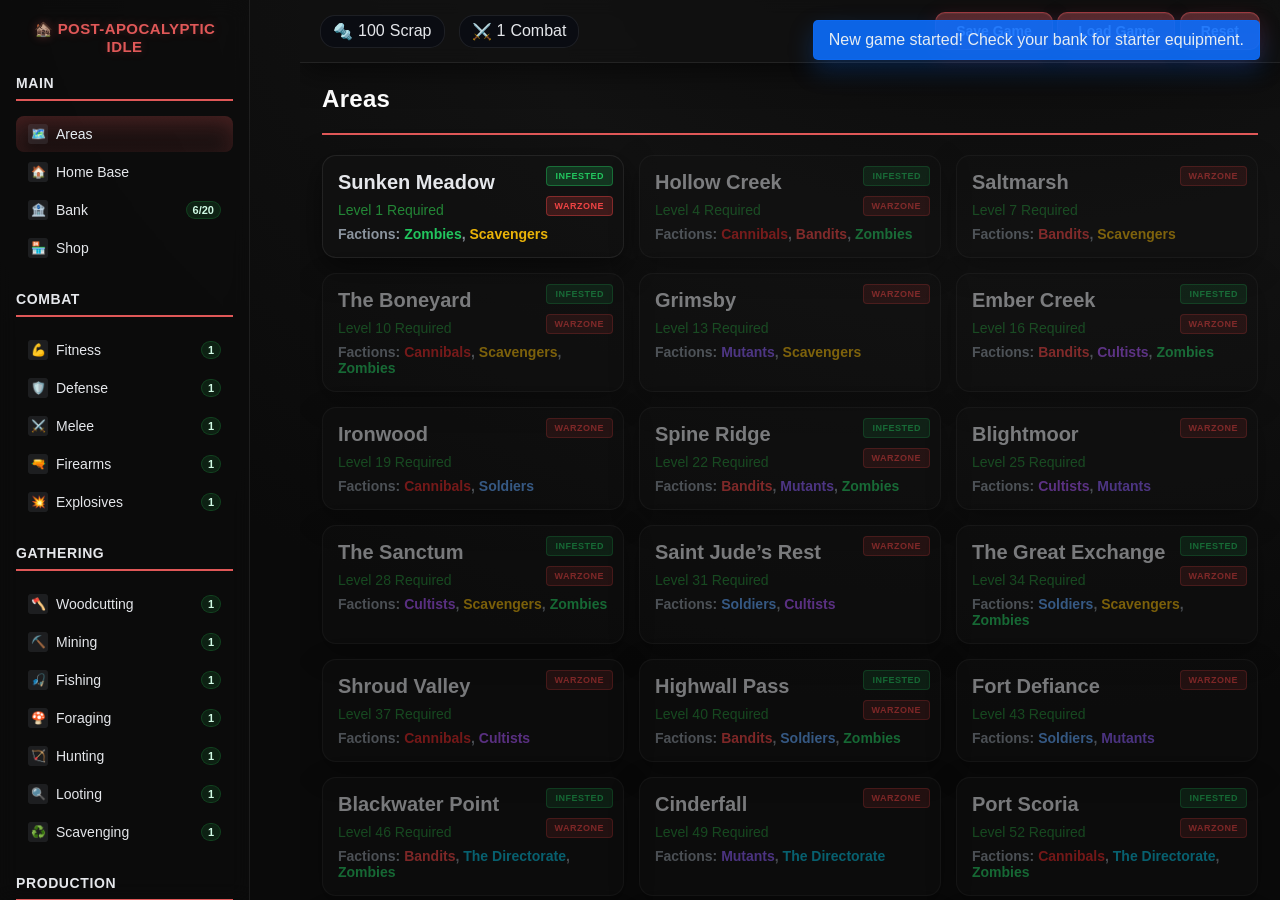
==== commit f5713950: "Fresh one file" ====
--- a/complete_game.html
+++ b/complete_game.html
@@ -263,6 +263,128 @@
       gap: 15px;
     }
 
+    /* City Builder Settlement System */
+    .homebase-container {
+      width: 100%;
+      max-width: 960px;
+      margin: 0 auto;
+      background: #1a1a1a;
+      border: 2px solid var(--border);
+      border-radius: 8px;
+      overflow: hidden;
+    }
+
+    #homebase-svg {
+      width: 100%;
+      height: auto;
+      background: #2a3a2a;
+      cursor: crosshair;
+    }
+
+    /* Building Plots */
+    .building-plot {
+      fill: #4a4a4a;
+      stroke: #666666;
+      stroke-width: 1;
+      cursor: pointer;
+      transition: all 0.3s ease;
+    }
+
+    .building-plot:hover {
+      fill: #5a5a5a;
+      stroke: #888888;
+    }
+
+    .building-plot.locked {
+      fill: #333333;
+      stroke: #555555;
+      cursor: not-allowed;
+      opacity: 0.5;
+    }
+
+    .building-plot.occupied {
+      cursor: pointer;
+    }
+
+    /* Roads */
+    .city-road {
+      fill: #404040;
+      stroke: #505050;
+      stroke-width: 1;
+    }
+
+    /* Buildings */
+    .city-building {
+      cursor: pointer;
+      transition: all 0.3s ease;
+    }
+
+    .city-building:hover {
+      filter: brightness(1.2);
+    }
+
+    .building-house {
+      fill: #8b4513;
+      stroke: #654321;
+      stroke-width: 1;
+    }
+
+    .building-shop {
+      fill: #4169e1;
+      stroke: #1e3a8a;
+      stroke-width: 1;
+    }
+
+    .building-factory {
+      fill: #9932cc;
+      stroke: #6a1b9a;
+      stroke-width: 1;
+    }
+
+    .building-farm {
+      fill: #32cd32;
+      stroke: #228b22;
+      stroke-width: 1;
+    }
+
+    /* Territory Boundaries */
+    .territory-boundary {
+      fill: none;
+      stroke: #ff6b6b;
+      stroke-width: 3;
+      stroke-dasharray: 10, 5;
+      opacity: 0.7;
+    }
+
+    .territory-locked {
+      fill: rgba(255, 0, 0, 0.1);
+      stroke: #ff6b6b;
+      stroke-width: 2;
+      stroke-dasharray: 5, 5;
+    }
+
+    /* Plot Labels */
+    .plot-label {
+      font-family: 'Courier New', monospace;
+      font-size: 10px;
+      fill: #ffffff;
+      text-anchor: middle;
+      pointer-events: none;
+    }
+
+    .territory-label {
+      font-family: 'Courier New', monospace;
+      font-size: 14px;
+      fill: #ff6b6b;
+      text-anchor: middle;
+      font-weight: bold;
+      pointer-events: none;
+    }
+
+    .homebase-content {
+      text-align: center;
+    }
+
     .area-card {
       background: rgba(18, 18, 18, 0.9);
       border: 2px solid rgba(255, 255, 255, 0.08);
@@ -336,15 +458,7 @@
       border: 1px solid rgba(96, 165, 250, 0.4);
     }
 
-    /* Faction color classes for text */
-    .faction-zombies { color: rgba(34,197,94,1); }
-    .faction-scavengers { color: rgba(234,179,8,1); }
-    .faction-bandits { color: rgba(239,68,68,1); }
-    .faction-cannibals { color: rgba(220,38,38,1); }
-    .faction-mutants { color: rgba(139,92,246,1); }
-    .faction-cultists { color: rgba(168,85,247,1); }
-    .faction-soldiers { color: rgba(96,165,250,1); }
-    .faction-the_directorate { color: rgba(6,182,212,1); }
+    /* Faction color classes are now generated dynamically */
 
     .area-content {
       display: none;
@@ -378,19 +492,42 @@
       background: rgba(139, 69, 19, 0.25);
     }
 
-  /* Level-based difficulty tints for gathering nodes - now with white base */
-  .resource-card.level-trivial { border-color: rgba(255, 255, 255, 0.4); box-shadow: 0 0 0 2px rgba(34, 197, 94, 0.12); }
-  .resource-card.level-easy    { border-color: rgba(255, 255, 255, 0.4); box-shadow: 0 0 0 2px rgba(16, 185, 129, 0.12); }
-  .resource-card.level-even    { border-color: rgba(255, 255, 255, 0.4); box-shadow: 0 0 0 2px rgba(234, 179, 8, 0.12); }
-  .resource-card.level-hard    { border-color: rgba(255, 255, 255, 0.4); box-shadow: 0 0 0 2px rgba(249, 115, 22, 0.12); }
-  .resource-card.level-deadly  { border-color: rgba(255, 255, 255, 0.4); box-shadow: 0 0 0 2px rgba(239, 68, 68, 0.14); }
-
-  /* Locked overrides the tint */
-  .resource-card.locked { border-color: var(--border) !important; box-shadow: none !important; opacity: 0.85; }
+    /* Level-based difficulty tints for gathering nodes - now with white base */
+    .resource-card.level-trivial {
+      border-color: rgba(255, 255, 255, 0.4);
+      box-shadow: 0 0 0 2px rgba(34, 197, 94, 0.12);
+    }
+
+    .resource-card.level-easy {
+      border-color: rgba(255, 255, 255, 0.4);
+      box-shadow: 0 0 0 2px rgba(16, 185, 129, 0.12);
+    }
+
+    .resource-card.level-even {
+      border-color: rgba(255, 255, 255, 0.4);
+      box-shadow: 0 0 0 2px rgba(234, 179, 8, 0.12);
+    }
+
+    .resource-card.level-hard {
+      border-color: rgba(255, 255, 255, 0.4);
+      box-shadow: 0 0 0 2px rgba(249, 115, 22, 0.12);
+    }
+
+    .resource-card.level-deadly {
+      border-color: rgba(255, 255, 255, 0.4);
+      box-shadow: 0 0 0 2px rgba(239, 68, 68, 0.14);
+    }
+
+    /* Locked overrides the tint */
+    .resource-card.locked {
+      border-color: var(--border) !important;
+      box-shadow: none !important;
+      opacity: 0.85;
+    }
 
     .gathering-container {
       display: grid;
-  grid-template-columns: 1fr;
+      grid-template-columns: 1fr;
       gap: 20px;
     }
 
@@ -419,7 +556,7 @@
       flex: 1;
     }
 
-  .gathering-log #activity-log-content {
+    .gathering-log #activity-log-content {
       background: rgba(0, 0, 0, 0.3);
       border-radius: 5px;
       padding: 10px;
@@ -434,7 +571,7 @@
       display: grid;
       grid-template-columns: 1fr 300px;
       gap: 20px;
-  align-items: stretch;
+      align-items: stretch;
     }
 
     /* Left column stacks combat and gathering */
@@ -457,8 +594,9 @@
       gap: 16px;
       margin-bottom: 12px;
     }
+
     .combat-box {
-      background: rgba(0,0,0,0.25);
+      background: rgba(0, 0, 0, 0.25);
       border: 1px solid var(--border);
       border-radius: 8px;
       padding: 12px;
@@ -467,19 +605,38 @@
     /* Quick actions and activity log */
     .quick-actions {
       background: rgba(18, 18, 18, 0.85);
-  border: 1px solid var(--border);
+      border: 1px solid var(--border);
       border-radius: 8px;
       padding: 12px;
       margin-top: 12px;
     }
+
     .quick-actions-grid {
       display: grid;
       grid-template-columns: 1fr;
       gap: 8px;
     }
-  .qa-section { margin-bottom: 10px; }
-  .qa-section label { display:block; color:#8b949e; font-size:12px; margin:4px 0; }
-  .qa-section select { width: 100%; background: rgba(0,0,0,0.25); border: 1px solid var(--border); color:#e6edf3; padding:6px; border-radius:6px; }
+
+    .qa-section {
+      margin-bottom: 10px;
+    }
+
+    .qa-section label {
+      display: block;
+      color: #8b949e;
+      font-size: 12px;
+      margin: 4px 0;
+    }
+
+    .qa-section select {
+      width: 100%;
+      background: rgba(0, 0, 0, 0.25);
+      border: 1px solid var(--border);
+      color: #e6edf3;
+      padding: 6px;
+      border-radius: 6px;
+    }
+
     .activity-log-panel {
       background: rgba(18, 18, 18, 0.85);
       border: 1px solid var(--border);
@@ -493,19 +650,19 @@
       max-height: 400px;
       /* Remove flex: 1 to prevent taking all available space */
     }
-    .activity-log-panel #activity-log-content { flex: 1; overflow: auto; }
-
-  /* Faction color accents for enemy borders */
-  .enemy-item.faction-zombies { border-color: rgba(34,197,94,0.7); box-shadow: 0 0 0 1px rgba(34,197,94,0.15); }
-  .enemy-item.faction-scavengers { border-color: rgba(234,179,8,0.75); box-shadow: 0 0 0 1px rgba(234,179,8,0.15); }
-  .enemy-item.faction-bandits { border-color: rgba(239,68,68,0.8); box-shadow: 0 0 0 1px rgba(239,68,68,0.15); }
-  .enemy-item.faction-cannibals { border-color: rgba(220,38,38,0.85); box-shadow: 0 0 0 1px rgba(220,38,38,0.15); }
-  .enemy-item.faction-mutants { border-color: rgba(139,92,246,0.8); box-shadow: 0 0 0 1px rgba(139,92,246,0.15); }
-  .enemy-item.faction-cultists { border-color: rgba(168,85,247,0.8); box-shadow: 0 0 0 1px rgba(168,85,247,0.15); }
-  .enemy-item.faction-soldiers { border-color: rgba(96,165,250,0.8); box-shadow: 0 0 0 1px rgba(96,165,250,0.15); }
-  .enemy-item.faction-the_directorate { border-color: rgba(6,182,212,0.8); box-shadow: 0 0 0 1px rgba(6,182,212,0.15); }
-  /* Active state should take priority */
-  .enemy-item.active { border-color: var(--brand) !important; box-shadow: 0 0 0 1px rgba(185,28,28,0.25) !important; }
+
+    .activity-log-panel #activity-log-content {
+      flex: 1;
+      overflow: auto;
+    }
+
+    /* Faction color accents for enemy borders are now generated dynamically */
+
+    /* Active state should take priority */
+    .enemy-item.active {
+      border-color: var(--brand) !important;
+      box-shadow: 0 0 0 1px rgba(185, 28, 28, 0.25) !important;
+    }
 
     .combat-sidebar {
       display: flex;
@@ -657,8 +814,11 @@
       background: rgba(18, 18, 18, 0.85);
       border-radius: 8px;
       padding: 15px;
-      max-height: 400px;
-      overflow-y: auto;
+    }
+
+    /* Add spacing between enemy box and dungeon box */
+    .enemy-list+.enemy-list {
+      margin-top: 20px;
     }
 
     /* Two-column grid for items inside the lists */
@@ -670,21 +830,28 @@
     }
 
     .enemy-item {
-      padding: 8px 12px;
+      background: rgba(18, 18, 18, 0.9);
+      border: 2px solid rgba(255, 255, 255, 0.3);
+      border-radius: 8px;
+      padding: 15px;
       margin: 0;
       cursor: pointer;
-      border-radius: 4px;
       transition: all 0.2s;
-  border: 1px solid var(--border);
     }
 
     .enemy-item:hover {
-      background: rgba(255, 255, 255, 0.06);
+      border-color: rgba(255, 255, 255, 0.5);
     }
 
     .enemy-item.active {
       border-color: var(--brand);
       background: rgba(185, 28, 28, 0.2);
+    }
+
+    .enemy-item.locked {
+      border-color: var(--border) !important;
+      box-shadow: none !important;
+      opacity: 0.85;
     }
 
     .dungeon-card {
@@ -742,7 +909,7 @@
       background: var(--brand);
       transition: width 0.1s linear;
     }
-    
+
     /* Specific transition for gathering progress */
     #gathering-progress-fill {
       transition: width 0.2s ease-out;
@@ -768,6 +935,7 @@
         opacity: 0;
         transform: translateY(-10px);
       }
+
       to {
         opacity: 1;
         transform: translateY(0);
@@ -956,9 +1124,9 @@
       --success: #3a5f3a;
       --warning: #d97706;
       --danger: #b91c1c;
-  /* Unified progress bar sizing */
-  --bar-height: 14px;
-  --bar-radius: 7px;
+      /* Unified progress bar sizing */
+      --bar-height: 14px;
+      --bar-radius: 7px;
     }
 
     body {
@@ -1180,7 +1348,7 @@
     .progress-bar {
       background: rgba(255, 255, 255, 0.06);
       border: 1px solid var(--border);
-  border-radius: var(--bar-radius);
+      border-radius: var(--bar-radius);
       overflow: hidden;
     }
 
@@ -1198,8 +1366,10 @@
       position: relative;
     }
 
-  /* Keep crafting progress green while using unified dimensions */
-  #craft-progress-fill { background: linear-gradient(90deg, #238636, #1a7f37); }
+    /* Keep crafting progress green while using unified dimensions */
+    #craft-progress-fill {
+      background: linear-gradient(90deg, #238636, #1a7f37);
+    }
 
     .dungeon-progress-fill::after,
     .progress-fill::after,
@@ -1214,18 +1384,26 @@
     }
 
     .enemy-item {
-      border: 1px solid transparent;
+      background: rgba(18, 18, 18, 0.9);
+      border: 2px solid rgba(255, 255, 255, 0.3);
+      border-radius: 8px;
+      padding: 15px;
       color: var(--text);
     }
 
     .enemy-item:hover {
-      background: rgba(139, 148, 158, 0.1);
-      border-color: var(--border);
+      border-color: rgba(255, 255, 255, 0.5);
     }
 
     .enemy-item.active {
-      background: rgba(239, 68, 68, 0.18);
-      border-color: rgba(239, 68, 68, 0.45);
+      border-color: var(--brand) !important;
+      background: rgba(139, 69, 19, 0.25);
+    }
+
+    .enemy-item.locked {
+      border-color: var(--border) !important;
+      box-shadow: none !important;
+      opacity: 0.85;
     }
 
     .dungeon-card {
@@ -1245,7 +1423,7 @@
     }
 
 
-  .gathering-log #activity-log-content {
+    .gathering-log #activity-log-content {
       background: rgba(2, 6, 23, 0.45);
       border: 1px solid var(--border);
       color: var(--text);
@@ -1281,20 +1459,20 @@
       border: 1px solid rgba(40, 167, 69, 0.45);
       box-shadow: 0 10px 24px rgba(40, 167, 69, 0.25);
     }
-    
+
     .notification-error {
       background: rgba(220, 53, 69, 0.9);
       border: 1px solid rgba(220, 53, 69, 0.45);
       box-shadow: 0 10px 24px rgba(220, 53, 69, 0.25);
     }
-    
+
     .notification-warning {
       background: rgba(255, 193, 7, 0.9);
       border: 1px solid rgba(255, 193, 7, 0.45);
       box-shadow: 0 10px 24px rgba(255, 193, 7, 0.25);
       color: #212529;
     }
-    
+
     .notification-info {
       background: rgba(13, 110, 253, 0.9);
       border: 1px solid rgba(13, 110, 253, 0.45);
@@ -1365,10 +1543,16 @@
       <div class="logo">🏚️ POST-APOCALYPTIC IDLE</div>
 
       <nav class="nav-section" aria-label="Main">
-        <h3 style="margin-bottom: 15px; color: var(--text); border-bottom: 2px solid var(--brand); padding-bottom: 8px;">Main</h3>
+        <h3
+          style="margin-bottom: 15px; color: var(--text); border-bottom: 2px solid var(--brand); padding-bottom: 8px;">
+          Main</h3>
         <button class="nav-item active" data-page="areas" type="button" aria-current="page">
           <div class="icon" aria-hidden="true">🗺️</div>
           <span>Areas</span>
+        </button>
+        <button class="nav-item" data-page="homebase" type="button">
+          <div class="icon" aria-hidden="true">🏠</div>
+          <span>Home Base</span>
         </button>
         <button class="nav-item" data-page="bank" type="button">
           <div class="icon" aria-hidden="true">🏦</div>
@@ -1382,7 +1566,9 @@
       </nav>
 
       <nav class="nav-section" aria-label="Combat Skills">
-        <h3 style="margin-bottom: 15px; color: var(--text); border-bottom: 2px solid var(--brand); padding-bottom: 8px;">Combat</h3>
+        <h3
+          style="margin-bottom: 15px; color: var(--text); border-bottom: 2px solid var(--brand); padding-bottom: 8px;">
+          Combat</h3>
         <button class="nav-item" data-skill="fitness" type="button">
           <div class="icon" aria-hidden="true">💪</div>
           <span>Fitness</span>
@@ -1411,7 +1597,9 @@
       </nav>
 
       <nav class="nav-section" aria-label="Gathering Skills">
-        <h3 style="margin-bottom: 15px; color: var(--text); border-bottom: 2px solid var(--brand); padding-bottom: 8px;">Gathering</h3>
+        <h3
+          style="margin-bottom: 15px; color: var(--text); border-bottom: 2px solid var(--brand); padding-bottom: 8px;">
+          Gathering</h3>
         <button class="nav-item" data-skill="woodcutting" type="button">
           <div class="icon" aria-hidden="true">🪓</div>
           <span>Woodcutting</span>
@@ -1450,7 +1638,9 @@
       </nav>
 
       <nav class="nav-section" aria-label="Production Skills">
-        <h3 style="margin-bottom: 15px; color: var(--text); border-bottom: 2px solid var(--brand); padding-bottom: 8px;">Production</h3>
+        <h3
+          style="margin-bottom: 15px; color: var(--text); border-bottom: 2px solid var(--brand); padding-bottom: 8px;">
+          Production</h3>
         <button class="nav-item" data-skill="animalcare" type="button">
           <div class="icon" aria-hidden="true">🐄</div>
           <span>Animal Care</span>
@@ -1464,7 +1654,9 @@
       </nav>
 
       <nav class="nav-section" aria-label="Crafting Skills">
-        <h3 style="margin-bottom: 15px; color: var(--text); border-bottom: 2px solid var(--brand); padding-bottom: 8px;">Crafting</h3>
+        <h3
+          style="margin-bottom: 15px; color: var(--text); border-bottom: 2px solid var(--brand); padding-bottom: 8px;">
+          Crafting</h3>
         <button class="nav-item" data-skill="cooking" type="button">
           <div class="icon" aria-hidden="true">🍳</div>
           <span>Cooking</span>
@@ -1557,6 +1749,8 @@
           <div class="areas-grid" id="areas-grid"></div>
         </div>
 
+
+
         <section id="area-detail-page" class="page-content" style="display: none" aria-labelledby="area-detail-title">
           <div class="content-header">
             <h1 class="content-title" id="area-detail-title">Area Name</h1>
@@ -1568,55 +1762,72 @@
           <div class="combat-container">
             <div class="left-stack">
               <div class="combat-main">
-              <h3 style="margin-bottom: 15px; color: var(--text); border-bottom: 2px solid var(--brand); padding-bottom: 8px;">Combat</h3>
-              <div id="faction-description" style="font-size:13px;color:#cbd5e1;margin-bottom:10px;font-weight:600;"></div>
-              <div class="combat-stats-2col">
-                <div class="combat-box">
-                  <h4 style="margin:0 0 6px 0;">Player</h4>
-                  <div class="stats-grid">
-                    <div class="stat-item"><span>Combat Level:</span><span id="player-combat-level">1</span></div>
-                    <div class="stat-item"><span>Attack:</span><span id="player-attack">10</span></div>
-                    <div class="stat-item"><span>Defense:</span><span id="player-defense">10</span></div>
+                <h3
+                  style="margin-bottom: 15px; color: var(--text); border-bottom: 2px solid var(--brand); padding-bottom: 8px;">
+                  Combat</h3>
+                <div id="faction-description" style="font-size:13px;color:#cbd5e1;margin-bottom:10px;font-weight:600;">
+                </div>
+                <div class="combat-stats-2col">
+                  <div class="combat-box">
+                    <h4 style="margin:0 0 6px 0;">Player</h4>
+                    <div class="stats-grid">
+                      <div class="stat-item"><span>Combat Level:</span><span id="player-combat-level">1</span></div>
+                      <div class="stat-item"><span>Attack:</span><span id="player-attack">10</span></div>
+                      <div class="stat-item"><span>Defense:</span><span id="player-defense">10</span></div>
+                    </div>
+                    <div class="hp-bar">
+                      <div class="hp-fill" id="player-hp-bar" style="width: 100%" role="progressbar" aria-valuemin="0"
+                        aria-valuenow="100" aria-valuemax="100"></div>
+                    </div>
+                    <div id="player-hp" style="font-size:12px;">100/100</div>
                   </div>
-                  <div class="hp-bar"><div class="hp-fill" id="player-hp-bar" style="width: 100%" role="progressbar" aria-valuemin="0" aria-valuenow="100" aria-valuemax="100"></div></div>
-                  <div id="player-hp" style="font-size:12px;">100/100</div>
+                  <div class="combat-box">
+                    <h4 style="margin:0 0 6px 0;">Enemy</h4>
+                    <div id="enemy-display" style="display:none;">
+                      <div class="stats-grid">
+                        <div class="stat-item"><span>Name:</span><span id="current-enemy-name">Enemy</span></div>
+                        <div class="stat-item"><span>Level:</span><span id="enemy-level-display">-</span></div>
+                        <div class="stat-item"><span>Attack:</span><span id="enemy-attack-display">-</span></div>
+                        <div class="stat-item"><span>Defense:</span><span id="enemy-defense-display">-</span></div>
+                      </div>
+                      <div class="hp-bar">
+                        <div class="hp-fill" id="enemy-hp-bar" style="width: 100%" role="progressbar" aria-valuemin="0"
+                          aria-valuenow="100" aria-valuemax="100"></div>
+                      </div>
+                      <div id="enemy-hp-text">100/100</div>
+                    </div>
+                    <div id="no-enemy" style="font-size:12px;color:#8b949e;">No enemy selected</div>
+                  </div>
                 </div>
-                <div class="combat-box">
-                  <h4 style="margin:0 0 6px 0;">Enemy</h4>
-                  <div id="enemy-display" style="display:none;">
-                    <div class="stats-grid">
-                      <div class="stat-item"><span>Name:</span><span id="current-enemy-name">Enemy</span></div>
-                      <div class="stat-item"><span>Level:</span><span id="enemy-level-display">-</span></div>
-                      <div class="stat-item"><span>Attack:</span><span id="enemy-attack-display">-</span></div>
-                      <div class="stat-item"><span>Defense:</span><span id="enemy-defense-display">-</span></div>
-                    </div>
-                    <div class="hp-bar"><div class="hp-fill" id="enemy-hp-bar" style="width: 100%" role="progressbar" aria-valuemin="0" aria-valuenow="100" aria-valuemax="100"></div></div>
-                    <div id="enemy-hp-text">100/100</div>
-                  </div>
-                  <div id="no-enemy" style="font-size:12px;color:#8b949e;">No enemy selected</div>
+                <!-- combat status/progress removed per design: enemy panel reflects combat state -->
+
+                <div class="enemy-list">
+                  <h4
+                    style="margin-bottom: 15px; color: var(--text); border-bottom: 2px solid var(--brand); padding-bottom: 8px;">
+                    Enemies</h4>
+                  <div id="enemy-list"></div>
+                </div>
+                <div class="enemy-list">
+                  <h4
+                    style="margin-bottom: 15px; color: var(--text); border-bottom: 2px solid var(--brand); padding-bottom: 8px;">
+                    Dungeons & Raids</h4>
+                  <div id="dungeon-list"></div>
                 </div>
               </div>
-              <!-- combat status/progress removed per design: enemy panel reflects combat state -->
-
-              <div class="enemy-list">
-                <h4 style="margin-bottom: 15px; color: var(--text); border-bottom: 2px solid var(--brand); padding-bottom: 8px;">Enemies</h4>
-                <div id="enemy-list"></div>
-              </div>
-              <div class="enemy-list">
-                <h4 style="margin-bottom: 15px; color: var(--text); border-bottom: 2px solid var(--brand); padding-bottom: 8px;">Dungeons & Raids</h4>
-                <div id="dungeon-list"></div>
-              </div>
-              </div>
 
               <div class="gathering-main" style="margin-top: 18px;">
-                <h3 style="margin-bottom: 15px; color: var(--text); border-bottom: 2px solid var(--brand); padding-bottom: 8px;">Gathering</h3>
+                <h3
+                  style="margin-bottom: 15px; color: var(--text); border-bottom: 2px solid var(--brand); padding-bottom: 8px;">
+                  Gathering</h3>
                 <div class="gathering-grid" id="gathering-resources"></div>
               </div>
             </div>
 
             <div class="combat-sidebar" aria-label="Equipment and actions">
               <div class="equipment-panel">
-                <h4 style="margin-bottom: 15px; color: var(--text); border-bottom: 2px solid var(--brand); padding-bottom: 8px;">Equipment</h4>
+                <h4
+                  style="margin-bottom: 15px; color: var(--text); border-bottom: 2px solid var(--brand); padding-bottom: 8px;">
+                  Equipment</h4>
                 <div class="equipment-grid">
                   <div class="equipment-slot" data-slot="helmet" title="Helmet">
                     <div class="slot-icon" aria-hidden="true">⛑️</div>
@@ -1654,15 +1865,19 @@
               </div>
 
               <div class="quick-actions">
-                <h4 style="margin-bottom: 15px; color: var(--text); border-bottom: 2px solid var(--brand); padding-bottom: 8px;">Quick Actions</h4>
+                <h4
+                  style="margin-bottom: 15px; color: var(--text); border-bottom: 2px solid var(--brand); padding-bottom: 8px;">
+                  Quick Actions</h4>
                 <div class="quick-actions-grid">
                   <div class="qa-section" id="qa-bandage">
-                    <button class="action-button" id="btn-autoheal" title="Toggle bandage auto-heal">Bandage Autoheal: Off</button>
+                    <button class="action-button" id="btn-autoheal" title="Toggle bandage auto-heal">Bandage Autoheal:
+                      Off</button>
                     <label for="select-bandage">Bandage selection</label>
                     <select id="select-bandage"></select>
                   </div>
                   <div class="qa-section" id="qa-food">
-                    <button class="action-button" id="btn-eat-food" title="Use selected/best food to heal">Eat Food</button>
+                    <button class="action-button" id="btn-eat-food" title="Use selected/best food to heal">Eat
+                      Food</button>
                     <label for="select-food">Food selection</label>
                     <select id="select-food"></select>
                   </div>
@@ -1672,13 +1887,17 @@
                 </div>
               </div>
               <div class="activity-log-panel">
-                <h4 style="margin-bottom: 15px; color: var(--text); border-bottom: 2px solid var(--brand); padding-bottom: 8px;">Activity Log</h4>
-                <div id="activity-log-content"><div class="log-entry">Activity log will appear here...</div></div>
+                <h4
+                  style="margin-bottom: 15px; color: var(--text); border-bottom: 2px solid var(--brand); padding-bottom: 8px;">
+                  Activity Log</h4>
+                <div id="activity-log-content">
+                  <div class="log-entry">Activity log will appear here...</div>
+                </div>
               </div>
             </div>
           </div>
 
-          
+
       </div>
 
       <div id="bank-page" class="page-content" style="display: none">
@@ -2440,7 +2659,7 @@
             }
           ]
         },
-        
+
         {
           id: "old_ashfield",
           name: "Old Ashfield",
@@ -2751,7 +2970,83 @@
         electronics: {}
       },
       food: {},
-      cooked_food: {},
+      cooked_food: {
+        boiled_egg: { id: "boiled_egg", name: "Boiled Egg", type: "material", icon: "🥚" },
+        warm_milk: { id: "warm_milk", name: "Warm Milk", type: "material", icon: "🥛" },
+        honey_spoon: { id: "honey_spoon", name: "Honey Spoon", type: "material", icon: "🍯" },
+        mint_tea: { id: "mint_tea", name: "Mint Tea", type: "material", icon: "🍵" },
+        chamomile_tea: { id: "chamomile_tea", name: "Chamomile Tea", type: "material", icon: "🍵" },
+        apple_slice: { id: "apple_slice", name: "Apple Slice", type: "material", icon: "🍎" },
+        grilled_chanterelle: { id: "grilled_chanterelle", name: "Grilled Chanterelle", type: "material", icon: "🍄" },
+        grilled_morel: { id: "grilled_morel", name: "Grilled Morel", type: "material", icon: "🍄" },
+        grilled_oyster_mushroom: { id: "grilled_oyster_mushroom", name: "Grilled Oyster Mushroom", type: "material", icon: "🍄" },
+        grilled_portobello: { id: "grilled_portobello", name: "Grilled Portobello", type: "material", icon: "🍄" },
+        baked_pear: { id: "baked_pear", name: "Baked Pear", type: "material", icon: "🍐" },
+        roasted_onion: { id: "roasted_onion", name: "Roasted Onion", type: "material", icon: "🧅" },
+        steamed_carrot: { id: "steamed_carrot", name: "Steamed Carrot", type: "material", icon: "🥕" },
+        strawberry_treat: { id: "strawberry_treat", name: "Strawberry Treat", type: "material", icon: "🍓" },
+        fruit_salad: { id: "fruit_salad", name: "Fruit Salad", type: "material", icon: "🥗" },
+        peach_slice_pie: { id: "peach_slice_pie", name: "Peach Slice Pie", type: "material", icon: "🥧" },
+        game_skewer: { id: "game_skewer", name: "Game Skewer", type: "material", icon: "🍢" },
+        mushroom_stew: { id: "mushroom_stew", name: "Mushroom Stew", type: "material", icon: "🍲" },
+        spiced_tea: { id: "spiced_tea", name: "Spiced Tea", type: "material", icon: "🍵" },
+        lemon_drink: { id: "lemon_drink", name: "Lemon Drink", type: "material", icon: "🍋" },
+        avocado_toast: { id: "avocado_toast", name: "Avocado Toast", type: "material", icon: "🥑" },
+        poached_fish: { id: "poached_fish", name: "Poached Fish", type: "material", icon: "🐟" },
+        honey_cherries: { id: "honey_cherries", name: "Honey Cherries", type: "material", icon: "🍒" },
+        fig_mix: { id: "fig_mix", name: "Fig Mix", type: "material", icon: "🥜" },
+        plum_compote: { id: "plum_compote", name: "Plum Compote", type: "material", icon: "🍇" },
+        healing_broth: { id: "healing_broth", name: "Healing Broth", type: "material", icon: "🍲" },
+        lemon_chicken: { id: "lemon_chicken", name: "Lemon Chicken", type: "material", icon: "🍗" },
+        coffee: { id: "coffee", name: "Coffee", type: "material", icon: "☕" },
+        pork_skillet: { id: "pork_skillet", name: "Pork Skillet", type: "material", icon: "🍳" },
+        shepherds_stew: { id: "shepherds_stew", name: "Shepherd's Stew", type: "material", icon: "🍲" },
+        beef_stew: { id: "beef_stew", name: "Beef Stew", type: "material", icon: "🍲" },
+        fish_curry: { id: "fish_curry", name: "Fish Curry", type: "material", icon: "🍛" },
+        mango_yogurt: { id: "mango_yogurt", name: "Mango Yogurt", type: "material", icon: "🥭" },
+        avocado_salad: { id: "avocado_salad", name: "Avocado Salad", type: "material", icon: "🥗" },
+        spiced_veg_soup: { id: "spiced_veg_soup", name: "Spiced Veg Soup", type: "material", icon: "🍲" },
+        fruit_tart: { id: "fruit_tart", name: "Fruit Tart", type: "material", icon: "🥧" },
+        energy_tonic: { id: "energy_tonic", name: "Energy Tonic", type: "material", icon: "🧪" },
+        coffee_cake: { id: "coffee_cake", name: "Coffee Cake", type: "material", icon: "🍰" },
+        pork_feast: { id: "pork_feast", name: "Pork Feast", type: "material", icon: "🍖" },
+        fish_platter: { id: "fish_platter", name: "Fish Platter", type: "material", icon: "🍽️" },
+        exotic_mix: { id: "exotic_mix", name: "Exotic Mix", type: "material", icon: "🍊" },
+        game_stew: { id: "game_stew", name: "Game Stew", type: "material", icon: "🍲" },
+        mushroom_risotto: { id: "mushroom_risotto", name: "Mushroom Risotto", type: "material", icon: "🍚" },
+        spiced_lamb_roast: { id: "spiced_lamb_roast", name: "Spiced Lamb Roast", type: "material", icon: "🥩" },
+        peach_cobbler: { id: "peach_cobbler", name: "Peach Cobbler", type: "material", icon: "🥧" },
+        recovery_tea: { id: "recovery_tea", name: "Recovery Tea", type: "material", icon: "🍵" },
+        cherry_jam: { id: "cherry_jam", name: "Cherry Jam", type: "material", icon: "🍯" },
+        meat_feast: { id: "meat_feast", name: "Meat Feast", type: "material", icon: "🍖" },
+        royal_tonic: { id: "royal_tonic", name: "Royal Tonic", type: "material", icon: "🧪" },
+        full_breakfast: { id: "full_breakfast", name: "Full Breakfast", type: "material", icon: "🍳" },
+        roast_beef_dinner: { id: "roast_beef_dinner", name: "Roast Beef Dinner", type: "material", icon: "🍽️" },
+        gourmet_fish_platter: { id: "gourmet_fish_platter", name: "Gourmet Fish Platter", type: "material", icon: "🍽️" },
+        glazed_chicken: { id: "glazed_chicken", name: "Glazed Chicken", type: "material", icon: "🍗" },
+        lamb_curry: { id: "lamb_curry", name: "Lamb Curry", type: "material", icon: "🍛" },
+        yogurt_bowl: { id: "yogurt_bowl", name: "Yogurt Bowl", type: "material", icon: "🥣" },
+        deluxe_mushroom_stew: { id: "deluxe_mushroom_stew", name: "Deluxe Mushroom Stew", type: "material", icon: "🍲" },
+        festive_pie: { id: "festive_pie", name: "Festive Pie", type: "material", icon: "🥧" },
+        avocado_egg_salad: { id: "avocado_egg_salad", name: "Avocado Egg Salad", type: "material", icon: "🥗" },
+        royal_coffee: { id: "royal_coffee", name: "Royal Coffee", type: "material", icon: "☕" },
+        exotic_smoothie: { id: "exotic_smoothie", name: "Exotic Smoothie", type: "material", icon: "🥤" },
+        pork_plum_roast: { id: "pork_plum_roast", name: "Pork Plum Roast", type: "material", icon: "🍖" },
+        venison_feast: { id: "venison_feast", name: "Venison Feast", type: "material", icon: "🦌" },
+        citrus_fish: { id: "citrus_fish", name: "Citrus Fish", type: "material", icon: "🐟" },
+        golden_tea: { id: "golden_tea", name: "Golden Tea", type: "material", icon: "🍵" },
+        carrot_cake: { id: "carrot_cake", name: "Carrot Cake", type: "material", icon: "🍰" },
+        apricot_jam: { id: "apricot_jam", name: "Apricot Jam", type: "material", icon: "🍯" },
+        lamb_fig_roast: { id: "lamb_fig_roast", name: "Lamb Fig Roast", type: "material", icon: "🍖" },
+        cherry_cheesecake: { id: "cherry_cheesecake", name: "Cherry Cheesecake", type: "material", icon: "🍰" },
+        elixir: { id: "elixir", name: "Elixir", type: "material", icon: "🧪" },
+        steak_plate: { id: "steak_plate", name: "Steak Plate", type: "material", icon: "🥩" },
+        spiced_coffee: { id: "spiced_coffee", name: "Spiced Coffee", type: "material", icon: "☕" },
+        peach_mango_tart: { id: "peach_mango_tart", name: "Peach Mango Tart", type: "material", icon: "🥧" },
+        exotic_roast: { id: "exotic_roast", name: "Exotic Roast", type: "material", icon: "🍖" },
+        fruit_medley: { id: "fruit_medley", name: "Fruit Medley", type: "material", icon: "🍇" },
+        kings_banquet: { id: "kings_banquet", name: "King's Banquet", type: "material", icon: "🍽️" }
+      },
       raw_food: {
         small_game_meat: { id: "small_game_meat", name: "Small Game Meat", type: "material", icon: "🥩" },
         medium_game_meat: { id: "medium_game_meat", name: "Medium Game Meat", type: "material", icon: "🥩" },
@@ -3146,7 +3441,7 @@
         id: "scrap_metal",
         name: "Scrap Metal",
         type: "material",
-  icon: "🧲",
+        icon: "🧲",
         usable: true,
         openable: { drops: [] }
       },
@@ -3154,7 +3449,7 @@
         id: "scrap_cloth",
         name: "Scrap Cloth",
         type: "material",
-  icon: "🧵",
+        icon: "🧵",
         usable: true,
         openable: { drops: [] }
       },
@@ -3162,7 +3457,7 @@
         id: "scrap_plastic",
         name: "Scrap Plastic",
         type: "material",
-  icon: "🧴",
+        icon: "🧴",
         usable: true,
         openable: { drops: [] }
       },
@@ -3170,7 +3465,7 @@
         id: "scrap_wood",
         name: "Scrap Wood",
         type: "material",
-  icon: "🪵",
+        icon: "🪵",
         usable: true,
         openable: { drops: [] }
       }
@@ -3398,7 +3693,7 @@
             { id: "hunt_american_bison", name: "American Bison", level: 70, xp: 40, time: 5000, drops: [{ item: "beef", rarity: "common", min: 1, max: 2 }, { item: "large_hide", rarity: "common" }, { item: "bones", rarity: "common" }, { item: "animal_fat", rarity: "common" }, { item: "bison", rarity: "common" }] },
           ]
         },
-        looting: { 
+        looting: {
           name: "Looting", icon: "🧰", description: "Loot places.", category: "gathering", nodes: [
             { id: "loot_central_high_gymnasium", name: "Central High Gymnasium", level: 1, xp: 8, time: 2000, drops: [{ item: "cracked_football_helmet", rarity: "common", min: 1, max: 1 }, { item: "torn_wrestling_headgear", rarity: "common" }, { item: "shattered_face_guard", rarity: "common" }, { item: "split_lacrosse_stick", rarity: "common" }, { item: "ripped_chest_protector", rarity: "common" }] },
             { id: "loot_tiger_claw_dojo", name: "Tiger Claw Dojo", level: 4, xp: 9, time: 2100, drops: [{ item: "snapped_bo_staff", rarity: "common", min: 1, max: 1 }, { item: "torn_sparring_gloves", rarity: "common" }, { item: "cracked_headgear", rarity: "common" }, { item: "shredded_chest_guard", rarity: "common" }, { item: "split_bamboo_shinai", rarity: "common" }] },
@@ -3422,7 +3717,8 @@
             { id: "loot_national_guard_checkpoint", name: "National Guard Checkpoint", level: 64, xp: 35, time: 4600, drops: [{ item: "cracked_riot_shield", rarity: "common", min: 1, max: 1 }, { item: "torn_iotv_carrier", rarity: "common" }, { item: "broken_knee_pad_set", rarity: "common" }, { item: "split_combat_helmet_shell", rarity: "common" }, { item: "shredded_elbow_pads", rarity: "common" }] },
             { id: "loot_national_guard_armory", name: "National Guard Armory", level: 67, xp: 36, time: 4700, drops: [{ item: "delaminated_sapi_plates", rarity: "common", min: 1, max: 1 }, { item: "cracked_combat_helmet", rarity: "common" }, { item: "torn_plate_carrier", rarity: "common" }, { item: "snapped_bayonet", rarity: "common" }, { item: "shattered_ballistic_goggles", rarity: "common" }] },
             { id: "loot_strategic_response_command_armory", name: "Strategic Response Command Armory", level: 70, xp: 40, time: 5000, drops: [{ item: "fractured_composite_riot_shield", rarity: "common", min: 1, max: 1 }, { item: "cracked_high_cut_helmet", rarity: "common" }, { item: "torn_advanced_carrier", rarity: "common" }, { item: "shattered_visor_assembly", rarity: "common" }, { item: "broken_exo_knee_brace", rarity: "common" }] },
-        ] },
+          ]
+        },
         scavenging: {
           name: "Scavenging", icon: "🔧", description: "Scavenge ruins.", category: "gathering", nodes: [
             { id: "scav_dollar_depot", name: "Dollar Depot", level: 1, xp: 8, time: 2000, drops: [{ item: "cracked_plastic_bin", rarity: "common", min: 1, max: 1 }, { item: "bent_wire_rack", rarity: "common" }, { item: "splintered_broom_handle", rarity: "common" }, { item: "torn_dish_rag", rarity: "common" }] },
@@ -3455,7 +3751,89 @@
         farming: { name: "Farming", icon: "🌾", description: "Grow crops.", category: "production", creates: [], bonuses: {} },
       },
       crafting_skills: {
-        cooking: { name: "Cooking", icon: "🍳", description: "Prepare food.", category: "crafting", recipes: [] },
+        cooking: {
+          name: "Cooking",
+          icon: "🍳",
+          description: "Prepare food.",
+          category: "crafting",
+          recipes: [
+            { id: "cook_boiled_egg", name: "Boiled Egg", level: 1, xp: 5, time: 1000, station: "campfire_cooking", materials: [{ item: "eggs", quantity: 1 }], result: { item: "boiled_egg", quantity: 1 } },
+            { id: "cook_warm_milk", name: "Warm Milk", level: 2, xp: 5, time: 1000, station: "campfire_cooking", materials: [{ item: "milk", quantity: 1 }], result: { item: "warm_milk", quantity: 1 } },
+            { id: "cook_honey_spoon", name: "Honey Spoon", level: 3, xp: 5, time: 1000, station: "campfire_cooking", materials: [{ item: "honey", quantity: 1 }], result: { item: "honey_spoon", quantity: 1 } },
+            { id: "cook_mint_tea", name: "Herbal Tea (Mint)", level: 4, xp: 6, time: 1200, station: "campfire_cooking", materials: [{ item: "mint", quantity: 1 }], result: { item: "mint_tea", quantity: 1 } },
+            { id: "cook_chamomile_tea", name: "Herbal Tea (Chamomile)", level: 5, xp: 6, time: 1200, station: "campfire_cooking", materials: [{ item: "chamomile", quantity: 1 }], result: { item: "chamomile_tea", quantity: 1 } },
+            { id: "cook_apple_slice", name: "Fruit Slice (Apple)", level: 6, xp: 6, time: 1200, station: "campfire_cooking", materials: [{ item: "apple", quantity: 1 }], result: { item: "apple_slice", quantity: 1 } },
+            { id: "cook_grilled_chanterelle", name: "Grilled Mushroom (Chanterelle)", level: 7, xp: 7, time: 1400, station: "campfire_cooking", materials: [{ item: "chanterelle_mushroom", quantity: 1 }], result: { item: "grilled_chanterelle", quantity: 1 } },
+            { id: "cook_grilled_morel", name: "Grilled Mushroom (Morel)", level: 8, xp: 7, time: 1400, station: "campfire_cooking", materials: [{ item: "morel_mushroom", quantity: 1 }], result: { item: "grilled_morel", quantity: 1 } },
+            { id: "cook_grilled_oyster_mushroom", name: "Grilled Mushroom (Oyster)", level: 9, xp: 7, time: 1400, station: "campfire_cooking", materials: [{ item: "oyster_mushroom", quantity: 1 }], result: { item: "grilled_oyster_mushroom", quantity: 1 } },
+            { id: "cook_grilled_portobello", name: "Grilled Mushroom (Portobello)", level: 10, xp: 8, time: 1600, station: "campfire_cooking", materials: [{ item: "portobello_mushroom", quantity: 1 }], result: { item: "grilled_portobello", quantity: 1 } },
+            { id: "cook_baked_pear", name: "Baked Pear", level: 11, xp: 8, time: 1600, station: "campfire_cooking", materials: [{ item: "pear", quantity: 1 }], result: { item: "baked_pear", quantity: 1 } },
+            { id: "cook_roasted_onion", name: "Roasted Onion", level: 12, xp: 8, time: 1600, station: "campfire_cooking", materials: [{ item: "onion", quantity: 1 }], result: { item: "roasted_onion", quantity: 1 } },
+            { id: "cook_steamed_carrot", name: "Steamed Carrot", level: 13, xp: 8, time: 1600, station: "campfire_cooking", materials: [{ item: "carrot", quantity: 1 }], result: { item: "steamed_carrot", quantity: 1 } },
+            { id: "cook_strawberry_treat", name: "Fresh Strawberry", level: 14, xp: 9, time: 1800, station: "campfire_cooking", materials: [{ item: "strawberry", quantity: 1 }], result: { item: "strawberry_treat", quantity: 1 } },
+            { id: "cook_fruit_salad", name: "Fruit Salad", level: 15, xp: 10, time: 2000, station: "wood_stove", materials: [{ item: "apple", quantity: 1 }, { item: "strawberry", quantity: 1 }], result: { item: "fruit_salad", quantity: 1 } },
+            { id: "cook_peach_slice_pie", name: "Peach Pie Slice", level: 16, xp: 10, time: 2000, station: "wood_stove", materials: [{ item: "peach", quantity: 1 }, { item: "honey", quantity: 1 }], result: { item: "peach_slice_pie", quantity: 1 } },
+            { id: "cook_game_skewer", name: "Roasted Game Skewer", level: 17, xp: 10, time: 2000, station: "wood_stove", materials: [{ item: "small_game_meat", quantity: 1 }, { item: "onion", quantity: 1 }], result: { item: "game_skewer", quantity: 1 } },
+            { id: "cook_mushroom_stew", name: "Mushroom Stew", level: 18, xp: 11, time: 2200, station: "wood_stove", materials: [{ item: "portobello_mushroom", quantity: 1 }, { item: "carrot", quantity: 1 }], result: { item: "mushroom_stew", quantity: 1 } },
+            { id: "cook_spiced_tea", name: "Spiced Tea", level: 19, xp: 11, time: 2200, station: "wood_stove", materials: [{ item: "ginger", quantity: 1 }, { item: "honey", quantity: 1 }], result: { item: "spiced_tea", quantity: 1 } },
+            { id: "cook_lemon_drink", name: "Lemon Water", level: 20, xp: 11, time: 2200, station: "wood_stove", materials: [{ item: "lemon", quantity: 1 }, { item: "honey", quantity: 1 }], result: { item: "lemon_drink", quantity: 1 } },
+            { id: "cook_avocado_toast", name: "Avocado Toast", level: 21, xp: 12, time: 2400, station: "wood_stove", materials: [{ item: "avocado", quantity: 1 }, { item: "eggs", quantity: 1 }], result: { item: "avocado_toast", quantity: 1 } },
+            { id: "cook_poached_fish", name: "Poached Fish", level: 22, xp: 12, time: 2400, station: "wood_stove", materials: [{ item: "small_fillet", quantity: 1 }, { item: "mint", quantity: 1 }], result: { item: "poached_fish", quantity: 1 } },
+            { id: "cook_honey_cherries", name: "Sweet Glazed Cherries", level: 23, xp: 12, time: 2400, station: "wood_stove", materials: [{ item: "cherry", quantity: 1 }, { item: "honey", quantity: 1 }], result: { item: "honey_cherries", quantity: 1 } },
+            { id: "cook_fig_mix", name: "Roasted Nuts & Figs", level: 24, xp: 13, time: 2600, station: "wood_stove", materials: [{ item: "fig", quantity: 1 }, { item: "honey", quantity: 1 }], result: { item: "fig_mix", quantity: 1 } },
+            { id: "cook_plum_compote", name: "Plum Compote", level: 25, xp: 13, time: 2600, station: "wood_stove", materials: [{ item: "plum", quantity: 1 }, { item: "honey", quantity: 1 }], result: { item: "plum_compote", quantity: 1 } },
+            { id: "cook_healing_broth", name: "Herbal Broth", level: 26, xp: 13, time: 2600, station: "wood_stove", materials: [{ item: "yarrow", quantity: 1 }, { item: "aloe", quantity: 1 }], result: { item: "healing_broth", quantity: 1 } },
+            { id: "cook_lemon_chicken", name: "Grilled Chicken Breast", level: 27, xp: 14, time: 2800, station: "wood_stove", materials: [{ item: "poultry", quantity: 1 }, { item: "lemon", quantity: 1 }], result: { item: "lemon_chicken", quantity: 1 } },
+            { id: "cook_coffee", name: "Coffee Brew", level: 28, xp: 14, time: 2800, station: "wood_stove", materials: [{ item: "coffee_beans", quantity: 1 }, { item: "milk", quantity: 1 }], result: { item: "coffee", quantity: 1 } },
+            { id: "cook_pork_skillet", name: "Pork Skillet", level: 29, xp: 14, time: 2800, station: "wood_stove", materials: [{ item: "pork", quantity: 1 }, { item: "onion", quantity: 1 }], result: { item: "pork_skillet", quantity: 1 } },
+            { id: "cook_shepherds_stew", name: "Shepherd's Stew", level: 30, xp: 15, time: 3000, station: "gas_range", materials: [{ item: "mutton", quantity: 1 }, { item: "carrot", quantity: 1 }, { item: "onion", quantity: 1 }], result: { item: "shepherds_stew", quantity: 1 } },
+            { id: "cook_beef_stew", name: "Beef & Mushroom Stew", level: 31, xp: 15, time: 3000, station: "gas_range", materials: [{ item: "beef", quantity: 1 }, { item: "portobello_mushroom", quantity: 1 }, { item: "onion", quantity: 1 }], result: { item: "beef_stew", quantity: 1 } },
+            { id: "cook_fish_curry", name: "Fish Curry", level: 32, xp: 16, time: 3200, station: "gas_range", materials: [{ item: "medium_fillet", quantity: 1 }, { item: "ginger", quantity: 1 }, { item: "turmeric", quantity: 1 }], result: { item: "fish_curry", quantity: 1 } },
+            { id: "cook_mango_yogurt", name: "Mango Yogurt", level: 33, xp: 16, time: 3200, station: "gas_range", materials: [{ item: "mango", quantity: 1 }, { item: "milk", quantity: 1 }, { item: "honey", quantity: 1 }], result: { item: "mango_yogurt", quantity: 1 } },
+            { id: "cook_avocado_salad", name: "Avocado Salad", level: 34, xp: 16, time: 3200, station: "gas_range", materials: [{ item: "avocado", quantity: 1 }, { item: "onion", quantity: 1 }, { item: "lemon", quantity: 1 }], result: { item: "avocado_salad", quantity: 1 } },
+            { id: "cook_spiced_veg_soup", name: "Spiced Vegetable Soup", level: 35, xp: 17, time: 3400, station: "gas_range", materials: [{ item: "carrot", quantity: 1 }, { item: "onion", quantity: 1 }, { item: "ginger", quantity: 1 }], result: { item: "spiced_veg_soup", quantity: 1 } },
+            { id: "cook_fruit_tart", name: "Sweet Fruit Tart", level: 36, xp: 17, time: 3400, station: "gas_range", materials: [{ item: "apricot", quantity: 1 }, { item: "strawberry", quantity: 1 }, { item: "honey", quantity: 1 }], result: { item: "fruit_tart", quantity: 1 } },
+            { id: "cook_energy_tonic", name: "Herbal Energy Tonic", level: 37, xp: 17, time: 3400, station: "gas_range", materials: [{ item: "echinacea", quantity: 1 }, { item: "mint", quantity: 1 }, { item: "honey", quantity: 1 }], result: { item: "energy_tonic", quantity: 1 } },
+            { id: "cook_coffee_cake", name: "Coffee Cake", level: 38, xp: 18, time: 3600, station: "gas_range", materials: [{ item: "coffee_beans", quantity: 1 }, { item: "eggs", quantity: 1 }, { item: "honey", quantity: 1 }], result: { item: "coffee_cake", quantity: 1 } },
+            { id: "cook_pork_feast", name: "Roasted Pork Feast", level: 39, xp: 18, time: 3600, station: "gas_range", materials: [{ item: "pork", quantity: 1 }, { item: "apple", quantity: 1 }, { item: "onion", quantity: 1 }], result: { item: "pork_feast", quantity: 1 } },
+            { id: "cook_fish_platter", name: "Baked Fish Platter", level: 40, xp: 18, time: 3600, station: "gas_range", materials: [{ item: "large_fillet", quantity: 1 }, { item: "lemon", quantity: 1 }, { item: "olive", quantity: 1 }], result: { item: "fish_platter", quantity: 1 } },
+            { id: "cook_exotic_mix", name: "Exotic Fruit Mix", level: 41, xp: 19, time: 3800, station: "gas_range", materials: [{ item: "loquat", quantity: 1 }, { item: "mango", quantity: 1 }, { item: "peach", quantity: 1 }], result: { item: "exotic_mix", quantity: 1 } },
+            { id: "cook_game_stew", name: "Game Meat Stew", level: 42, xp: 19, time: 3800, station: "gas_range", materials: [{ item: "medium_game_meat", quantity: 1 }, { item: "carrot", quantity: 1 }, { item: "onion", quantity: 1 }], result: { item: "game_stew", quantity: 1 } },
+            { id: "cook_mushroom_risotto", name: "Mushroom Risotto", level: 43, xp: 19, time: 3800, station: "gas_range", materials: [{ item: "oyster_mushroom", quantity: 1 }, { item: "milk", quantity: 1 }, { item: "onion", quantity: 1 }], result: { item: "mushroom_risotto", quantity: 1 } },
+            { id: "cook_spiced_lamb_roast", name: "Spiced Lamb Roast", level: 44, xp: 20, time: 4000, station: "gas_range", materials: [{ item: "mutton", quantity: 1 }, { item: "turmeric", quantity: 1 }, { item: "onion", quantity: 1 }], result: { item: "spiced_lamb_roast", quantity: 1 } },
+            { id: "cook_peach_cobbler", name: "Peach Cobbler", level: 45, xp: 20, time: 4000, station: "gas_range", materials: [{ item: "peach", quantity: 1 }, { item: "milk", quantity: 1 }, { item: "honey", quantity: 1 }], result: { item: "peach_cobbler", quantity: 1 } },
+            { id: "cook_recovery_tea", name: "Herbal Recovery Tea", level: 46, xp: 20, time: 4000, station: "gas_range", materials: [{ item: "chamomile", quantity: 1 }, { item: "st_johns_wort", quantity: 1 }, { item: "honey", quantity: 1 }], result: { item: "recovery_tea", quantity: 1 } },
+            { id: "cook_cherry_jam", name: "Cherry Jam", level: 47, xp: 21, time: 4200, station: "gas_range", materials: [{ item: "cherry", quantity: 1 }, { item: "honey", quantity: 1 }, { item: "lemon", quantity: 1 }], result: { item: "cherry_jam", quantity: 1 } },
+            { id: "cook_meat_feast", name: "Grilled Meat Feast", level: 48, xp: 21, time: 4200, station: "gas_range", materials: [{ item: "large_game_meat", quantity: 1 }, { item: "onion", quantity: 1 }, { item: "carrot", quantity: 1 }], result: { item: "meat_feast", quantity: 1 } },
+            { id: "cook_royal_tonic", name: "Royal Jelly Tonic", level: 49, xp: 21, time: 4200, station: "gas_range", materials: [{ item: "royal_jelly", quantity: 1 }, { item: "milk", quantity: 1 }, { item: "honey", quantity: 1 }], result: { item: "royal_tonic", quantity: 1 } },
+            { id: "cook_full_breakfast", name: "Full Breakfast", level: 50, xp: 22, time: 4400, station: "commercial_kitchen", materials: [{ item: "eggs", quantity: 1 }, { item: "pork", quantity: 1 }, { item: "onion", quantity: 1 }, { item: "milk", quantity: 1 }], result: { item: "full_breakfast", quantity: 1 } },
+            { id: "cook_roast_beef_dinner", name: "Roast Beef Dinner", level: 51, xp: 22, time: 4400, station: "commercial_kitchen", materials: [{ item: "beef", quantity: 1 }, { item: "carrot", quantity: 1 }, { item: "onion", quantity: 1 }, { item: "mint", quantity: 1 }], result: { item: "roast_beef_dinner", quantity: 1 } },
+            { id: "cook_gourmet_fish_platter", name: "Gourmet Fish Platter", level: 52, xp: 22, time: 4400, station: "commercial_kitchen", materials: [{ item: "large_fillet", quantity: 1 }, { item: "lemon", quantity: 1 }, { item: "olive", quantity: 1 }, { item: "onion", quantity: 1 }], result: { item: "gourmet_fish_platter", quantity: 1 } },
+            { id: "cook_glazed_chicken", name: "Honey-Glazed Chicken", level: 53, xp: 23, time: 4600, station: "commercial_kitchen", materials: [{ item: "poultry", quantity: 1 }, { item: "honey", quantity: 1 }, { item: "ginger", quantity: 1 }, { item: "onion", quantity: 1 }], result: { item: "glazed_chicken", quantity: 1 } },
+            { id: "cook_lamb_curry", name: "Spicy Lamb Curry", level: 54, xp: 23, time: 4600, station: "commercial_kitchen", materials: [{ item: "mutton", quantity: 1 }, { item: "ginger", quantity: 1 }, { item: "turmeric", quantity: 1 }, { item: "onion", quantity: 1 }], result: { item: "lamb_curry", quantity: 1 } },
+            { id: "cook_yogurt_bowl", name: "Fruity Yogurt Bowl", level: 55, xp: 23, time: 4600, station: "commercial_kitchen", materials: [{ item: "strawberry", quantity: 1 }, { item: "mango", quantity: 1 }, { item: "milk", quantity: 1 }, { item: "honey", quantity: 1 }], result: { item: "yogurt_bowl", quantity: 1 } },
+            { id: "cook_deluxe_mushroom_stew", name: "Deluxe Mushroom Stew", level: 56, xp: 24, time: 4800, station: "commercial_kitchen", materials: [{ item: "chanterelle_mushroom", quantity: 1 }, { item: "morel_mushroom", quantity: 1 }, { item: "oyster_mushroom", quantity: 1 }, { item: "onion", quantity: 1 }], result: { item: "deluxe_mushroom_stew", quantity: 1 } },
+            { id: "cook_festive_pie", name: "Festive Fruit Pie", level: 57, xp: 24, time: 4800, station: "commercial_kitchen", materials: [{ item: "apple", quantity: 1 }, { item: "peach", quantity: 1 }, { item: "pear", quantity: 1 }, { item: "honey", quantity: 1 }], result: { item: "festive_pie", quantity: 1 } },
+            { id: "cook_avocado_egg_salad", name: "Avocado & Egg Salad", level: 58, xp: 24, time: 4800, station: "commercial_kitchen", materials: [{ item: "avocado", quantity: 1 }, { item: "eggs", quantity: 1 }, { item: "lemon", quantity: 1 }, { item: "mint", quantity: 1 }], result: { item: "avocado_egg_salad", quantity: 1 } },
+            { id: "cook_royal_coffee", name: "Rich Coffee Blend", level: 59, xp: 25, time: 5000, station: "commercial_kitchen", materials: [{ item: "coffee_beans", quantity: 1 }, { item: "milk", quantity: 1 }, { item: "honey", quantity: 1 }, { item: "royal_jelly", quantity: 1 }], result: { item: "royal_coffee", quantity: 1 } },
+            { id: "cook_exotic_smoothie", name: "Exotic Fruit Smoothie", level: 60, xp: 25, time: 5000, station: "commercial_kitchen", materials: [{ item: "mango", quantity: 1 }, { item: "loquat", quantity: 1 }, { item: "apricot", quantity: 1 }, { item: "milk", quantity: 1 }], result: { item: "exotic_smoothie", quantity: 1 } },
+            { id: "cook_pork_plum_roast", name: "Pork & Plum Roast", level: 61, xp: 25, time: 5000, station: "commercial_kitchen", materials: [{ item: "pork", quantity: 1 }, { item: "plum", quantity: 1 }, { item: "onion", quantity: 1 }, { item: "honey", quantity: 1 }], result: { item: "pork_plum_roast", quantity: 1 } },
+            { id: "cook_venison_feast", name: "Venison Feast", level: 62, xp: 26, time: 5200, station: "commercial_kitchen", materials: [{ item: "large_game_meat", quantity: 1 }, { item: "carrot", quantity: 1 }, { item: "onion", quantity: 1 }, { item: "mint", quantity: 1 }], result: { item: "venison_feast", quantity: 1 } },
+            { id: "cook_citrus_fish", name: "Citrus Glazed Fish", level: 63, xp: 26, time: 5200, station: "commercial_kitchen", materials: [{ item: "medium_fillet", quantity: 1 }, { item: "lemon", quantity: 1 }, { item: "honey", quantity: 1 }, { item: "olive", quantity: 1 }], result: { item: "citrus_fish", quantity: 1 } },
+            { id: "cook_golden_tea", name: "Golden Recovery Tea", level: 64, xp: 26, time: 5200, station: "commercial_kitchen", materials: [{ item: "ginger", quantity: 1 }, { item: "turmeric", quantity: 1 }, { item: "chamomile", quantity: 1 }, { item: "honey", quantity: 1 }], result: { item: "golden_tea", quantity: 1 } },
+            { id: "cook_carrot_cake", name: "Carrot Cake", level: 65, xp: 27, time: 5400, station: "commercial_kitchen", materials: [{ item: "carrot", quantity: 1 }, { item: "eggs", quantity: 1 }, { item: "milk", quantity: 1 }, { item: "honey", quantity: 1 }], result: { item: "carrot_cake", quantity: 1 } },
+            { id: "cook_apricot_jam", name: "Spiced Apricot Jam", level: 66, xp: 27, time: 5400, station: "commercial_kitchen", materials: [{ item: "apricot", quantity: 1 }, { item: "ginger", quantity: 1 }, { item: "honey", quantity: 1 }, { item: "lemon", quantity: 1 }], result: { item: "apricot_jam", quantity: 1 } },
+            { id: "cook_lamb_fig_roast", name: "Lamb & Fig Roast", level: 67, xp: 27, time: 5400, station: "commercial_kitchen", materials: [{ item: "mutton", quantity: 1 }, { item: "fig", quantity: 1 }, { item: "onion", quantity: 1 }, { item: "mint", quantity: 1 }], result: { item: "lamb_fig_roast", quantity: 1 } },
+            { id: "cook_cherry_cheesecake", name: "Cherry Cheesecake", level: 68, xp: 28, time: 5600, station: "commercial_kitchen", materials: [{ item: "cherry", quantity: 1 }, { item: "milk", quantity: 1 }, { item: "eggs", quantity: 1 }, { item: "honey", quantity: 1 }], result: { item: "cherry_cheesecake", quantity: 1 } },
+            { id: "cook_elixir", name: "Royal Jelly Elixir", level: 69, xp: 28, time: 5600, station: "commercial_kitchen", materials: [{ item: "royal_jelly", quantity: 1 }, { item: "aloe", quantity: 1 }, { item: "mint", quantity: 1 }, { item: "honey", quantity: 1 }], result: { item: "elixir", quantity: 1 } },
+            { id: "cook_steak_plate", name: "Gourmet Steak Plate", level: 70, xp: 28, time: 5600, station: "commercial_kitchen", materials: [{ item: "beef", quantity: 1 }, { item: "portobello_mushroom", quantity: 1 }, { item: "onion", quantity: 1 }, { item: "olive", quantity: 1 }], result: { item: "steak_plate", quantity: 1 } },
+            { id: "cook_spiced_coffee", name: "Spiced Coffee Brew", level: 71, xp: 29, time: 5800, station: "commercial_kitchen", materials: [{ item: "coffee_beans", quantity: 1 }, { item: "ginger", quantity: 1 }, { item: "milk", quantity: 1 }, { item: "honey", quantity: 1 }], result: { item: "spiced_coffee", quantity: 1 } },
+            { id: "cook_peach_mango_tart", name: "Peach Mango Tart", level: 72, xp: 29, time: 5800, station: "commercial_kitchen", materials: [{ item: "peach", quantity: 1 }, { item: "mango", quantity: 1 }, { item: "eggs", quantity: 1 }, { item: "honey", quantity: 1 }], result: { item: "peach_mango_tart", quantity: 1 } },
+            { id: "cook_exotic_roast", name: "Exotic Meat Roast", level: 73, xp: 29, time: 5800, station: "commercial_kitchen", materials: [{ item: "medium_game_meat", quantity: 1 }, { item: "avocado", quantity: 1 }, { item: "onion", quantity: 1 }, { item: "lemon", quantity: 1 }], result: { item: "exotic_roast", quantity: 1 } },
+            { id: "cook_fruit_medley", name: "Summer Fruit Medley", level: 74, xp: 30, time: 6000, station: "commercial_kitchen", materials: [{ item: "strawberry", quantity: 1 }, { item: "peach", quantity: 1 }, { item: "cherry", quantity: 1 }, { item: "mint", quantity: 1 }], result: { item: "fruit_medley", quantity: 1 } },
+            { id: "cook_kings_banquet", name: "King's Banquet", level: 75, xp: 30, time: 6000, station: "commercial_kitchen", materials: [{ item: "beef", quantity: 1 }, { item: "mutton", quantity: 1 }, { item: "large_game_meat", quantity: 1 }, { item: "royal_jelly", quantity: 1 }], result: { item: "kings_banquet", quantity: 1 } }
+          ]
+        },
         tinkering: {
           name: "Tinkering", icon: "🛠️", description: "Make tools and munitions.", category: "crafting", recipes: [
             { id: "tnk_arrowhead", name: "Arrowhead", level: 1, xp: 5, time: 2000, station: "tinker_workbench", materials: [{ item: "iron_bar", quantity: 1 }], result: { item: "arrowhead", quantity: 1 } },
@@ -3468,19 +3846,19 @@
             { id: "tnk_throwing_axe", name: "Throwing Axe", level: 9, xp: 8, time: 2600, station: "tinker_workbench", materials: [{ item: "iron_bar", quantity: 1 }, { item: "stick", quantity: 1 }], result: { item: "throwing_axe", quantity: 2 } },
             { id: "tnk_throwing_spear", name: "Throwing Spear", level: 11, xp: 9, time: 2800, station: "tinker_workbench", materials: [{ item: "iron_bar", quantity: 1 }, { item: "stick", quantity: 1 }], result: { item: "throwing_spear", quantity: 1 } },
             { id: "tnk_recycle_plastic_junk", name: "Recycle Plastic Junk", level: 12, xp: 4, time: 1500, station: "tinker_workbench", materials: [{ junktype: "plastic", quantity: 1 }], result: { item: "scrap_plastic", quantity: 1 } },
-            { id: "tnk_explosive_arrow", name: "Explosive Arrow", level: 13, xp: 12, time: 3200, station: "circuit_soldering_station", materials: [{ item: "arrows", quantity: 3 }, { item: "gunpowder", quantity: 1 }, { item: "brass_bar", quantity: 1 }], result: { item: "explosive_arrow", quantity: 3 } },
-            { id: "tnk_explosive_bolt", name: "Explosive Bolt", level: 15, xp: 12, time: 3200, station: "circuit_soldering_station", materials: [{ item: "bolts", quantity: 3 }, { item: "gunpowder", quantity: 1 }, { item: "brass_bar", quantity: 1 }], result: { item: "explosive_bolt", quantity: 3 } },
-            { id: "tnk_pipe_bomb", name: "Pipe Bomb", level: 25, xp: 16, time: 3600, station: "microfabrication_lab", materials: [{ item: "steel_bar", quantity: 1 }, { item: "gunpowder", quantity: 2 }, { item: "brass_bar", quantity: 1 }], result: { item: "pipe_bomb", quantity: 1 } },
-            { id: "tnk_shrapnel_bomb", name: "Shrapnel Bomb", level: 27, xp: 16, time: 3600, station: "microfabrication_lab", materials: [{ item: "iron_bar", quantity: 1 }, { item: "gunpowder", quantity: 2 }, { item: "brass_bar", quantity: 1 }], result: { item: "shrapnel_bomb", quantity: 1 } },
-            { id: "tnk_40mm_casing", name: "40mm Casing", level: 51, xp: 18, time: 3800, station: "microfabrication_lab", materials: [{ item: "steel_bar", quantity: 1 }, { item: "brass_bar", quantity: 1 }], result: { item: "mm40_casing", quantity: 2 } },
-            { id: "tnk_40mm_he_round", name: "40mm HE Round", level: 53, xp: 20, time: 4000, station: "microfabrication_lab", materials: [{ item: "mm40_casing", quantity: 1 }, { item: "gunpowder", quantity: 2 }], result: { item: "mm40_he_round", quantity: 1 } },
-            { id: "tnk_40mm_frag_round", name: "40mm Frag Round", level: 55, xp: 22, time: 4200, station: "microfabrication_lab", materials: [{ item: "mm40_casing", quantity: 1 }, { item: "gunpowder", quantity: 1 }, { item: "iron_bar", quantity: 1 }], result: { item: "mm40_frag_round", quantity: 1 } },
+            { id: "tnk_explosive_arrow", name: "Explosive Arrow", level: 15, xp: 12, time: 3200, station: "advanced_tool_kit", materials: [{ item: "arrows", quantity: 3 }, { item: "gunpowder", quantity: 1 }, { item: "brass_bar", quantity: 1 }], result: { item: "explosive_arrow", quantity: 3 } },
+            { id: "tnk_explosive_bolt", name: "Explosive Bolt", level: 17, xp: 12, time: 3200, station: "advanced_tool_kit", materials: [{ item: "bolts", quantity: 3 }, { item: "gunpowder", quantity: 1 }, { item: "brass_bar", quantity: 1 }], result: { item: "explosive_bolt", quantity: 3 } },
+            { id: "tnk_pipe_bomb", name: "Pipe Bomb", level: 30, xp: 16, time: 3600, station: "circuit_soldering_station", materials: [{ item: "steel_bar", quantity: 1 }, { item: "gunpowder", quantity: 2 }, { item: "brass_bar", quantity: 1 }], result: { item: "pipe_bomb", quantity: 1 } },
+            { id: "tnk_shrapnel_bomb", name: "Shrapnel Bomb", level: 35, xp: 16, time: 3600, station: "circuit_soldering_station", materials: [{ item: "iron_bar", quantity: 1 }, { item: "gunpowder", quantity: 2 }, { item: "brass_bar", quantity: 1 }], result: { item: "shrapnel_bomb", quantity: 1 } },
+            { id: "tnk_40mm_casing", name: "40mm Casing", level: 50, xp: 18, time: 3800, station: "microfabrication_lab", materials: [{ item: "steel_bar", quantity: 1 }, { item: "brass_bar", quantity: 1 }], result: { item: "mm40_casing", quantity: 2 } },
+            { id: "tnk_40mm_he_round", name: "40mm HE Round", level: 60, xp: 20, time: 4000, station: "microfabrication_lab", materials: [{ item: "mm40_casing", quantity: 1 }, { item: "gunpowder", quantity: 2 }], result: { item: "mm40_he_round", quantity: 1 } },
+            { id: "tnk_40mm_frag_round", name: "40mm Frag Round", level: 70, xp: 22, time: 4200, station: "microfabrication_lab", materials: [{ item: "mm40_casing", quantity: 1 }, { item: "gunpowder", quantity: 1 }, { item: "iron_bar", quantity: 1 }], result: { item: "mm40_frag_round", quantity: 1 } },
           ]
         },
         tailoring: {
           name: "Tailoring", icon: "🧵", description: "Create fabric items.", category: "crafting", recipes: [
             { id: "spin_cotton_thread", name: "Spin Cotton Thread", level: 1, xp: 7, time: 2200, station: "spinning_wheel", materials: [{ item: "cotton", quantity: 1 }], result: { item: "cotton_thread", quantity: 1 } },
-            { id: "weave_cotton_cloth", name: "Weave Cotton Cloth", level: 1, xp: 10, time: 3000, station: "spinning_wheel", materials: [{ item: "cotton_thread", quantity: 1 }], result: { item: "cotton_cloth", quantity: 1 } },
+            { id: "weave_cotton_cloth", name: "Weave Cotton Cloth", level: 4, xp: 10, time: 3000, station: "spinning_wheel", materials: [{ item: "cotton_thread", quantity: 1 }], result: { item: "cotton_cloth", quantity: 1 } },
             { id: "spin_jute_thread", name: "Spin Jute Thread", level: 9, xp: 5, time: 2000, station: "spinning_wheel", materials: [{ item: "jute", quantity: 1 }], result: { item: "jute_thread", quantity: 1 } },
             { id: "sew_cloth_junk", name: "Sew Cloth Junk", level: 12, xp: 4, time: 1500, station: "spinning_wheel", materials: [{ junktype: "cloth", quantity: 1 }], result: { item: "scrap_cloth", quantity: 1 } },
             { id: "weave_jute_cloth", name: "Weave Jute Cloth", level: 16, xp: 8, time: 2500, station: "spinning_wheel", materials: [{ item: "jute_thread", quantity: 1 }], result: { item: "jute_cloth", quantity: 1 } },
@@ -3596,19 +3974,19 @@
             { id: "forge_copper_bar", name: "Copper Bar", level: 1, xp: 6, time: 2000, station: "stone_forge", materials: [{ item: "copper_ore", quantity: 1 }, { item: "coal", quantity: 1 }], result: { item: "copper_bar", quantity: 1 } },
             { id: "forge_lead_bar", name: "Lead Bar", level: 6, xp: 7, time: 2200, station: "stone_forge", materials: [{ item: "lead_ore", quantity: 1 }, { item: "coal", quantity: 1 }], result: { item: "lead_bar", quantity: 1 } },
             { id: "forge_zinc_bar", name: "Zinc Bar", level: 10, xp: 8, time: 2300, station: "stone_forge", materials: [{ item: "zinc_ore", quantity: 1 }, { item: "coal", quantity: 1 }], result: { item: "zinc_bar", quantity: 1 } },
-            { id: "forge_smelt_metal_junk", name: "Smelt Metal Junk", level: 12, xp: 5, time: 1500, materials: [{ junktype: "metal", quantity: 1 }], result: { item: "scrap_metal", quantity: 1 } },
-            { id: "forge_silver_bar", name: "Silver Bar", level: 15, xp: 9, time: 2400, station: "stone_forge", materials: [{ item: "silver_ore", quantity: 1 }, { item: "coal", quantity: 1 }], result: { item: "silver_bar", quantity: 1 } },
+            { id: "forge_smelt_metal_junk", name: "Smelt Metal Junk", level: 12, xp: 5, time: 1500, station: "stone_forge", materials: [{ junktype: "metal", quantity: 1 }], result: { item: "scrap_metal", quantity: 1 } },
+            { id: "forge_silver_bar", name: "Silver Bar", level: 15, xp: 9, time: 2400, station: "iron_furnace", materials: [{ item: "silver_ore", quantity: 1 }, { item: "coal", quantity: 1 }], result: { item: "silver_bar", quantity: 1 } },
             { id: "forge_tin_bar", name: "Tin Bar", level: 20, xp: 10, time: 2600, station: "iron_furnace", materials: [{ item: "tin_ore", quantity: 1 }, { item: "coal", quantity: 1 }], result: { item: "tin_bar", quantity: 1 } },
             { id: "forge_brass_bar", name: "Brass Bar", level: 25, xp: 12, time: 2800, station: "iron_furnace", materials: [{ item: "copper_bar", quantity: 1 }, { item: "zinc_bar", quantity: 1 }], result: { item: "brass_bar", quantity: 1 } },
-            { id: "forge_iron_bar", name: "Iron Bar", level: 30, xp: 12, time: 3000, station: "iron_furnace", materials: [{ item: "iron_ore", quantity: 1 }, { item: "coal", quantity: 1 }], result: { item: "iron_bar", quantity: 1 } },
-            { id: "forge_bronze_bar", name: "Bronze Bar", level: 35, xp: 14, time: 3200, station: "iron_furnace", materials: [{ item: "copper_bar", quantity: 1 }, { item: "tin_bar", quantity: 1 }], result: { item: "bronze_bar", quantity: 1 } },
-            { id: "forge_gold_bar", name: "Gold Bar", level: 40, xp: 16, time: 3400, station: "iron_furnace", materials: [{ item: "gold_ore", quantity: 1 }, { item: "coal", quantity: 1 }], result: { item: "gold_bar", quantity: 1 } },
-            { id: "forge_steel_bar", name: "Steel Bar", level: 46, xp: 18, time: 3600, station: "steel_foundry", materials: [{ item: "iron_bar", quantity: 1 }, { item: "coal", quantity: 1 }], result: { item: "steel_bar", quantity: 1 } },
-            { id: "forge_tungsten_bar", name: "Tungsten Bar", level: 52, xp: 20, time: 3800, station: "steel_foundry", materials: [{ item: "tungsten_ore", quantity: 1 }, { item: "coal", quantity: 1 }], result: { item: "tungsten_bar", quantity: 1 } },
-            { id: "forge_palladium_bar", name: "Palladium Bar", level: 58, xp: 22, time: 4000, station: "steel_foundry", materials: [{ item: "palladium_ore", quantity: 1 }, { item: "coal", quantity: 1 }], result: { item: "palladium_bar", quantity: 1 } },
-            { id: "forge_titanium_bar", name: "Titanium Bar", level: 62, xp: 24, time: 4200, station: "titanium_forging_press", materials: [{ item: "titanium_ore", quantity: 1 }, { item: "coal", quantity: 1 }], result: { item: "titanium_bar", quantity: 1 } },
-            { id: "forge_iridium_bar", name: "Iridium Bar", level: 66, xp: 26, time: 4400, station: "titanium_forging_press", materials: [{ item: "iridium_ore", quantity: 1 }, { item: "coal", quantity: 1 }], result: { item: "iridium_bar", quantity: 1 } },
-            { id: "forge_meteorite_bar", name: "Meteorite Bar", level: 70, xp: 28, time: 4600, station: "titanium_forging_press", materials: [{ item: "meteorite_ore", quantity: 1 }, { item: "coal", quantity: 1 }], result: { item: "meteorite_bar", quantity: 1 } },
+            { id: "forge_iron_bar", name: "Iron Bar", level: 30, xp: 12, time: 3000, station: "steel_foundry", materials: [{ item: "iron_ore", quantity: 1 }, { item: "coal", quantity: 1 }], result: { item: "iron_bar", quantity: 1 } },
+            { id: "forge_bronze_bar", name: "Bronze Bar", level: 35, xp: 14, time: 3200, station: "steel_foundry", materials: [{ item: "copper_bar", quantity: 1 }, { item: "tin_bar", quantity: 1 }], result: { item: "bronze_bar", quantity: 1 } },
+            { id: "forge_gold_bar", name: "Gold Bar", level: 40, xp: 16, time: 3400, station: "steel_foundry", materials: [{ item: "gold_ore", quantity: 1 }, { item: "coal", quantity: 1 }], result: { item: "gold_bar", quantity: 1 } },
+            { id: "forge_steel_bar", name: "Steel Bar", level: 50, xp: 18, time: 3600, station: "titanium_forging_press", materials: [{ item: "iron_bar", quantity: 1 }, { item: "coal", quantity: 1 }], result: { item: "steel_bar", quantity: 1 } },
+            { id: "forge_tungsten_bar", name: "Tungsten Bar", level: 55, xp: 20, time: 3800, station: "titanium_forging_press", materials: [{ item: "tungsten_ore", quantity: 1 }, { item: "coal", quantity: 1 }], result: { item: "tungsten_bar", quantity: 1 } },
+            { id: "forge_palladium_bar", name: "Palladium Bar", level: 60, xp: 22, time: 4000, station: "titanium_forging_press", materials: [{ item: "palladium_ore", quantity: 1 }, { item: "coal", quantity: 1 }], result: { item: "palladium_bar", quantity: 1 } },
+            { id: "forge_titanium_bar", name: "Titanium Bar", level: 65, xp: 24, time: 4200, station: "titanium_forging_press", materials: [{ item: "titanium_ore", quantity: 1 }, { item: "coal", quantity: 1 }], result: { item: "titanium_bar", quantity: 1 } },
+            { id: "forge_iridium_bar", name: "Iridium Bar", level: 70, xp: 26, time: 4400, station: "titanium_forging_press", materials: [{ item: "iridium_ore", quantity: 1 }, { item: "coal", quantity: 1 }], result: { item: "iridium_bar", quantity: 1 } },
+            { id: "forge_meteorite_bar", name: "Meteorite Bar", level: 75, xp: 28, time: 4600, station: "titanium_forging_press", materials: [{ item: "meteorite_ore", quantity: 1 }, { item: "coal", quantity: 1 }], result: { item: "meteorite_bar", quantity: 1 } },
           ]
         },
       },
@@ -3660,6 +4038,21 @@
           { id: "fishing_rod_rosewood", name: "Rosewood Fishing Rod", requiredLevel: 75 },
         ]
       },
+      cooking: {
+        tools: [
+          { id: "cooking_knife_iron", name: "Iron Chef's Knife", requiredLevel: 1 },
+          { id: "cooking_knife_copper", name: "Copper Chef's Knife", requiredLevel: 15 },
+          { id: "cooking_knife_bronze", name: "Bronze Chef's Knife", requiredLevel: 30 },
+          { id: "cooking_knife_tungsten", name: "Tungsten Chef's Knife", requiredLevel: 50 },
+          { id: "cooking_knife_titanium", name: "Titanium Chef's Knife", requiredLevel: 75 },
+        ],
+        workshops: [
+          { id: "campfire_cooking", name: "Campfire Cooking", requiredLevel: 1, scrapCost: 50 },
+          { id: "wood_stove", name: "Wood Stove", requiredLevel: 15, scrapCost: 30000 },
+          { id: "gas_range", name: "Gas Range", requiredLevel: 30, scrapCost: 500000 },
+          { id: "commercial_kitchen", name: "Commercial Kitchen", requiredLevel: 50, scrapCost: 1000000 },
+        ]
+      },
       tailoring: {
         tools: [
           { id: "tailoring_needles_iron", name: "Iron Needles", requiredLevel: 1 },
@@ -3699,10 +4092,10 @@
           { id: "smithing_hammer_titanium", name: "Titanium Smithing Hammer", requiredLevel: 75 },
         ],
         workshops: [
-          { id: "stone_forge", name: "Stone Forge", requiredLevel: 1 },
-          { id: "iron_furnace", name: "Iron Furnace", requiredLevel: 15 },
-          { id: "steel_foundry", name: "Steel Foundry", requiredLevel: 30 },
-          { id: "titanium_forging_press", name: "Titanium Forging Press", requiredLevel: 50 },
+          { id: "stone_forge", name: "Stone Forge", requiredLevel: 1, scrapCost: 50 },
+          { id: "iron_furnace", name: "Iron Furnace", requiredLevel: 15, scrapCost: 30000 },
+          { id: "steel_foundry", name: "Steel Foundry", requiredLevel: 30, scrapCost: 500000 },
+          { id: "titanium_forging_press", name: "Titanium Forging Press", requiredLevel: 50, scrapCost: 1000000 },
         ]
       },
       gunsmithing: {
@@ -3767,6 +4160,51 @@
           { id: "circuit_soldering_station", name: "Circuit Soldering Station", requiredLevel: 30, scrapCost: 500000 },
           { id: "microfabrication_lab", name: "Microfabrication Lab", requiredLevel: 50, scrapCost: 1000000 },
         ]
+      },
+      masonry: {
+        tools: [
+          { id: "masonry_trowel_iron", name: "Iron Trowel", requiredLevel: 1 },
+          { id: "masonry_trowel_copper", name: "Copper Trowel", requiredLevel: 15 },
+          { id: "masonry_trowel_bronze", name: "Bronze Trowel", requiredLevel: 30 },
+          { id: "masonry_trowel_tungsten", name: "Tungsten Trowel", requiredLevel: 50 },
+          { id: "masonry_trowel_titanium", name: "Titanium Trowel", requiredLevel: 75 },
+        ],
+        workshops: [
+          { id: "stone_workshop", name: "Stone Workshop", requiredLevel: 1, scrapCost: 50 },
+          { id: "brick_kiln", name: "Brick Kiln", requiredLevel: 15, scrapCost: 30000 },
+          { id: "concrete_mixer", name: "Concrete Mixer", requiredLevel: 30, scrapCost: 500000 },
+          { id: "industrial_construction_yard", name: "Industrial Construction Yard", requiredLevel: 50, scrapCost: 1000000 },
+        ]
+      },
+      chemistry: {
+        tools: [
+          { id: "chemistry_beaker_glass", name: "Glass Beaker", requiredLevel: 1 },
+          { id: "chemistry_beaker_copper", name: "Copper Beaker", requiredLevel: 15 },
+          { id: "chemistry_beaker_bronze", name: "Bronze Beaker", requiredLevel: 30 },
+          { id: "chemistry_beaker_tungsten", name: "Tungsten Beaker", requiredLevel: 50 },
+          { id: "chemistry_beaker_titanium", name: "Titanium Beaker", requiredLevel: 75 },
+        ],
+        workshops: [
+          { id: "chemistry_set", name: "Chemistry Set", requiredLevel: 1, scrapCost: 50 },
+          { id: "laboratory_bench", name: "Laboratory Bench", requiredLevel: 15, scrapCost: 30000 },
+          { id: "industrial_synthesizer", name: "Industrial Synthesizer", requiredLevel: 30, scrapCost: 500000 },
+          { id: "advanced_research_facility", name: "Advanced Research Facility", requiredLevel: 50, scrapCost: 1000000 },
+        ]
+      },
+      electrical: {
+        tools: [
+          { id: "electrical_multimeter_basic", name: "Basic Multimeter", requiredLevel: 1 },
+          { id: "electrical_multimeter_copper", name: "Copper Multimeter", requiredLevel: 15 },
+          { id: "electrical_multimeter_bronze", name: "Bronze Multimeter", requiredLevel: 30 },
+          { id: "electrical_multimeter_tungsten", name: "Tungsten Multimeter", requiredLevel: 50 },
+          { id: "electrical_multimeter_titanium", name: "Titanium Multimeter", requiredLevel: 75 },
+        ],
+        workshops: [
+          { id: "basic_electronics_bench", name: "Basic Electronics Bench", requiredLevel: 1, scrapCost: 50 },
+          { id: "electrical_workshop", name: "Electrical Workshop", requiredLevel: 15, scrapCost: 30000 },
+          { id: "high_voltage_laboratory", name: "High Voltage Laboratory", requiredLevel: 30, scrapCost: 500000 },
+          { id: "electrical_engineering_facility", name: "Electrical Engineering Facility", requiredLevel: 50, scrapCost: 1000000 },
+        ]
       }
     };
 
@@ -3868,7 +4306,7 @@
           { id: "goose", name: "Goose", level: 30, produces: ["poultry", "feathers", "bones", "animal_fat", "goose"] },
           { id: "chicken", name: "Chicken", level: 54, produces: ["poultry", "feathers", "bones", "chicken"] }
         ],
-    hutch: [
+        hutch: [
           { id: "squirrel", name: "Squirrel", level: 1, produces: ["small_game_meat", "small_hide", "bones", "squirrel"] },
           { id: "rabbit", name: "Rabbit", level: 4, produces: ["small_game_meat", "small_hide", "bones", "rabbit"] },
           { id: "hare", name: "Hare", level: 7, produces: ["small_game_meat", "small_hide", "bones", "hare"] },
@@ -3892,7 +4330,7 @@
       return Math.round((p / (1 - p)) * 200);
     }
 
-  function scaleEnemyForLevel(factionId, baseEnemy, level, kind) {
+    function scaleEnemyForLevel(factionId, baseEnemy, level, kind) {
       const f = (gameData && gameData.enemies && gameData.enemies[factionId]) || null;
       if (!f) return null;
       const L = Math.max(1, level | 0);
@@ -4289,7 +4727,6 @@
     const BANK_CAPACITY_SLOTS = 20;
 
     let craftingContinuous = false;
-    // Stores per-recipe material selections for junktype-based inputs: { [recipeId]: { [materialIndex]: itemId } }
     const materialSelections = {};
 
     let gameState = {
@@ -4303,8 +4740,8 @@
         combatLevel: 1,
       },
       equipment: { helmet: null, armor: null, gloves: null, boots: null, weapon: null, offhand: null, accessory1: null, accessory2: null },
-      upgrades: { mining: { purchased: {} }, forestry: { purchased: {} }, hunting: { purchased: {} }, foraging: { purchased: {} }, fishing: { purchased: {} }, tailoring: { purchased: {} }, firstaid: { purchased: {} }, forging: { purchased: {} }, gunsmithing: { purchased: {} }, scavenging: { purchased: {} }, carpentry: { purchased: {} }, tinkering: { purchased: {} } },
-      workshops: { tailoring: {}, firstaid: {}, forging: {}, gunsmithing: {}, carpentry: {}, tinkering: {} },
+      upgrades: { mining: { purchased: {} }, forestry: { purchased: {} }, hunting: { purchased: {} }, foraging: { purchased: {} }, fishing: { purchased: {} }, tailoring: { purchased: {} }, firstaid: { purchased: {} }, forging: { purchased: {} }, gunsmithing: { purchased: {} }, scavenging: { purchased: {} }, carpentry: { purchased: {} }, tinkering: { purchased: {} }, cooking: { purchased: {} }, masonry: { purchased: {} }, chemistry: { purchased: {} }, electrical: { purchased: {} } },
+      workshops: { tailoring: {}, firstaid: {}, forging: {}, gunsmithing: {}, carpentry: {}, tinkering: {}, cooking: {}, masonry: {}, chemistry: {}, electrical: {} },
       skills: {
         fitness: { level: 1, xp: 0 },
         defense: { level: 1, xp: 0 },
@@ -4378,12 +4815,12 @@
         dungeonProgress: 0,
         dungeonEnemies: [],
         dungeonCompleted: [],
-  autohealEnabled: false,
-  autohealThreshold: 0.7,
-  autohealCooldownMs: 1500,
-  _autohealTicker: 0,
-  selectedBandageId: null,
-  selectedFoodId: null,
+        autohealEnabled: false,
+        autohealThreshold: 0.7,
+        autohealCooldownMs: 1500,
+        _autohealTicker: 0,
+        selectedBandageId: null,
+        selectedFoodId: null,
       },
       lastSave: Date.now(),
       dataLoaded: false,
@@ -4412,7 +4849,7 @@
         showLoadingScreen();
         console.log("Loading embedded game data...");
 
-  gameData.areas = AREAS_DATA.areas;
+        gameData.areas = AREAS_DATA.areas;
         gameData.skills = SKILLS_DATA;
         gameData.upgrades = UPGRADES_DATA;
 
@@ -4437,8 +4874,6 @@
         };
 
         ensureAllItemIcons();
-
-        // Apply dungeons/raids revamp and per-area enemy pools
         try {
           applyDungeonRevamp();
         } catch (e) {
@@ -4462,22 +4897,111 @@
         );
       }
     }
-
-    // ---- Dungeons/Raids Revamp (config + applier) ----
-    const NAME_TO_FACTION_ID = {
-      "Zombies": "zombies",
-      "Scavengers": "scavengers",
-      "Bandits": "bandits",
-      "Cannibals": "cannibals",
-      "Mutants": "mutants",
-      "Cultists": "cultists",
-      "Soldiers": "soldiers",
-      "The Directorate": "the_directorate"
+    const FACTION_CONFIG = {
+      zombies: {
+        name: "Zombies",
+        id: "zombies",
+        color: { r: 34, g: 197, b: 94 },    // Green
+        textOpacity: 1.0,
+        borderOpacity: 0.7
+      },
+      scavengers: {
+        name: "Scavengers",
+        id: "scavengers",
+        color: { r: 234, g: 179, b: 8 },    // Yellow
+        textOpacity: 1.0,
+        borderOpacity: 0.75
+      },
+      bandits: {
+        name: "Bandits",
+        id: "bandits",
+        color: { r: 239, g: 68, b: 68 },    // Red
+        textOpacity: 1.0,
+        borderOpacity: 0.8
+      },
+      cannibals: {
+        name: "Cannibals",
+        id: "cannibals",
+        color: { r: 220, g: 38, b: 38 },    // Dark Red
+        textOpacity: 1.0,
+        borderOpacity: 0.85
+      },
+      mutants: {
+        name: "Mutants",
+        id: "mutants",
+        color: { r: 139, g: 92, b: 246 },   // Purple
+        textOpacity: 1.0,
+        borderOpacity: 0.8
+      },
+      cultists: {
+        name: "Cultists",
+        id: "cultists",
+        color: { r: 168, g: 85, b: 247 },   // Light Purple
+        textOpacity: 1.0,
+        borderOpacity: 0.8
+      },
+      soldiers: {
+        name: "Soldiers",
+        id: "soldiers",
+        color: { r: 96, g: 165, b: 250 },   // Blue
+        textOpacity: 1.0,
+        borderOpacity: 0.8
+      },
+      the_directorate: {
+        name: "The Directorate",
+        id: "the_directorate",
+        color: { r: 6, g: 182, b: 212 },    // Cyan
+        textOpacity: 1.0,
+        borderOpacity: 0.8
+      }
     };
+    function getFactionTextColor(factionId) {
+      const faction = FACTION_CONFIG[factionId];
+      if (!faction) return 'rgba(255, 255, 255, 1)';
+      return `rgba(${faction.color.r}, ${faction.color.g}, ${faction.color.b}, ${faction.textOpacity})`;
+    }
+
+    function getFactionBorderColor(factionId) {
+      const faction = FACTION_CONFIG[factionId];
+      if (!faction) return 'rgba(255, 255, 255, 0.3)';
+      return `rgba(${faction.color.r}, ${faction.color.g}, ${faction.color.b}, ${faction.borderOpacity})`;
+    }
+
+    function getFactionRGBString(factionId) {
+      const faction = FACTION_CONFIG[factionId];
+      if (!faction) return '128,128,128';
+      return `${faction.color.r},${faction.color.g},${faction.color.b}`;
+    }
+    function generateFactionCSS() {
+      let css = '';
+      Object.values(FACTION_CONFIG).forEach(faction => {
+        css += `.faction-${faction.id} { color: ${getFactionTextColor(faction.id)}; }\n`;
+      });
+      Object.values(FACTION_CONFIG).forEach(faction => {
+        css += `.enemy-item.faction-${faction.id} .enemy-name { color: ${getFactionTextColor(faction.id)}; }\n`;
+      });
+
+      return css;
+    }
+    function injectFactionCSS() {
+      const styleId = 'dynamic-faction-styles';
+      let existingStyle = document.getElementById(styleId);
+
+      if (existingStyle) {
+        existingStyle.remove();
+      }
+
+      const style = document.createElement('style');
+      style.id = styleId;
+      style.textContent = generateFactionCSS();
+      document.head.appendChild(style);
+    }
+    const NAME_TO_FACTION_ID = {};
+    Object.values(FACTION_CONFIG).forEach(faction => {
+      NAME_TO_FACTION_ID[faction.name] = faction.id;
+    });
 
     function nf(s) { return String(s || "").toLowerCase().replace(/[^a-z0-9]+/g, "").trim(); }
-
-    // Per-area configuration: areaType, dungeons (names, types, primary faction), and a whitelist of enemy names
     const AREA_REVAMP_CONFIG = {
       sunken_meadow: {
         areaType: "warzone",
@@ -4485,7 +5009,7 @@
           { id: "ironclad_mall", name: "Ironclad Mall", type: "dungeon", primary: "zombies" },
           { id: "union_freight_depot", name: "Union Freight Depot", type: "dungeon", primary: "scavengers" }
         ],
-        enemies: ["Shambler","Groaner","Biter","Bloat","Leaper","The Scrounger","Ash-Sifter","The Opportunist","The Ruin-Runner","The Creep"]
+        enemies: ["Shambler", "Groaner", "Biter", "Bloat", "Leaper", "The Scrounger", "Ash-Sifter", "The Opportunist", "The Ruin-Runner", "The Creep"]
       },
       hollow_creek: {
         areaType: "warzone",
@@ -4494,7 +5018,7 @@
           { id: "railmans_yard", name: "Railman’s Yard", type: "dungeon", primary: "bandits" },
           { id: "ashgate_cemetery_grounds", name: "Ashgate Cemetery Grounds", type: "dungeon", primary: "zombies" }
         ],
-        enemies: ["The Gorge","Marrow-Eater","The Bloated","Viscera-Cutter","Road-Lurcher","The Marauder","Road-Reaver","The Ambusher","Shank-Digger","The Flayer","Runner","Prowler","Lurcher","Wretch","Rotter"]
+        enemies: ["The Gorge", "Marrow-Eater", "The Bloated", "Viscera-Cutter", "Road-Lurcher", "The Marauder", "Road-Reaver", "The Ambusher", "Shank-Digger", "The Flayer", "Runner", "Prowler", "Lurcher", "Wretch", "Rotter"]
       },
       saltmarsh: {
         areaType: "warzone",
@@ -4502,7 +5026,7 @@
           { id: "blackwater_coliseum", name: "Blackwater Coliseum", type: "dungeon", primary: "bandits" },
           { id: "crosswind_distribution_hub", name: "Crosswind Distribution Hub", type: "dungeon", primary: "scavengers" }
         ],
-        enemies: ["Bone-Breaker","The Wretched","The Thrasher","Bludgeon","The Iron-Jaw","The Whispering","The Sorter","The Hoarder","The Junk-Taker","The Dust-Walker"]
+        enemies: ["Bone-Breaker", "The Wretched", "The Thrasher", "Bludgeon", "The Iron-Jaw", "The Whispering", "The Sorter", "The Hoarder", "The Junk-Taker", "The Dust-Walker"]
       },
       the_boneyard: {
         areaType: "warzone",
@@ -4511,7 +5035,7 @@
           { id: "iron_wharf_yards", name: "Iron Wharf Yards", type: "dungeon", primary: "scavengers" },
           { id: "granite_plaza", name: "Granite Plaza", type: "dungeon", primary: "cannibals" }
         ],
-        enemies: ["The Wretched","Shank-Digger","Iron-Jaw","The Withered","Gutter-Hook","The Digger","The Tinker","The Finder","The Shadow-Stalk","The Grubber","Wailer","Gnawer","Clinger","Ripper","Smasher"]
+        enemies: ["The Wretched", "Shank-Digger", "Iron-Jaw", "The Withered", "Gutter-Hook", "The Digger", "The Tinker", "The Finder", "The Shadow-Stalk", "The Grubber", "Wailer", "Gnawer", "Clinger", "Ripper", "Smasher"]
       },
       grimsby: {
         areaType: "warzone",
@@ -4519,7 +5043,7 @@
           { id: "hollowline_subway", name: "Hollowline Subway", type: "dungeon", primary: "mutants" },
           { id: "eastgate_warehousing", name: "Eastgate Warehousing", type: "dungeon", primary: "scavengers" }
         ],
-        enemies: ["Bonebreaker","The Hulking","Marrow-Mangler","The Brute","The Smasher","The Lookout","The Looter","The Collector","The Forager","The Cache-Finder"]
+        enemies: ["Bonebreaker", "The Hulking", "Marrow-Mangler", "The Brute", "The Smasher", "The Lookout", "The Looter", "The Collector", "The Forager", "The Cache-Finder"]
       },
       ember_creek: {
         areaType: "warzone",
@@ -4528,7 +5052,7 @@
           { id: "lighthouse_power_plant", name: "Lighthouse Power Plant", type: "dungeon", primary: "cultists" },
           { id: "rockvale_arena", name: "Rockvale Arena", type: "dungeon", primary: "zombies" }
         ],
-        enemies: ["The Ripper","The Sun-Stalker","Gut-Hook","The Blight-Eye","The Wreck-Hound","The Zealot","The Acolyte","The Penitent","The Pyre-Guard","The Fanatic","Crawler","Stunner","Sprinter","Screamer","Husk"]
+        enemies: ["The Ripper", "The Sun-Stalker", "Gut-Hook", "The Blight-Eye", "The Wreck-Hound", "The Zealot", "The Acolyte", "The Penitent", "The Pyre-Guard", "The Fanatic", "Crawler", "Stunner", "Sprinter", "Screamer", "Husk"]
       },
       ironwood: {
         areaType: "warzone",
@@ -4536,7 +5060,7 @@
           { id: "timberline_slaughterhouse", name: "Timberline Slaughterhouse", type: "dungeon", primary: "cannibals" },
           { id: "ironwood_barracks", name: "Ironwood Barracks", type: "dungeon", primary: "soldiers" }
         ],
-        enemies: ["Ambusher","The Manic","Cleaver-Hand","The Starved","Bone-Picker","Trooper","Sergeant","Grunt","Marksman","Grenadier"]
+        enemies: ["Ambusher", "The Manic", "Cleaver-Hand", "The Starved", "Bone-Picker", "Trooper", "Sergeant", "Grunt", "Marksman", "Grenadier"]
       },
       spine_ridge: {
         areaType: "warzone",
@@ -4545,7 +5069,7 @@
           { id: "deepfall_caverns", name: "Deepfall Caverns", type: "dungeon", primary: "mutants" },
           { id: "hollowstone_catacombs", name: "Hollowstone Catacombs", type: "dungeon", primary: "zombies" }
         ],
-        enemies: ["The Dust-Cutter","The Unstable","The Raker","The Bruiser","The Viper-Tongue","The Crushing","Hardhide","Ironclad","Plated","Ossifier","Shambler","Groaner","Biter","Bloat","Leaper"]
+        enemies: ["The Dust-Cutter", "The Unstable", "The Raker", "The Bruiser", "The Viper-Tongue", "The Crushing", "Hardhide", "Ironclad", "Plated", "Ossifier", "Shambler", "Groaner", "Biter", "Bloat", "Leaper"]
       },
       blightmoor: {
         areaType: "warzone",
@@ -4553,7 +5077,7 @@
           { id: "midnight_chapel", name: "Midnight Chapel", type: "dungeon", primary: "cultists" },
           { id: "mireborne_sewers", name: "Mireborne Sewers", type: "dungeon", primary: "mutants" }
         ],
-        enemies: ["The Ash-Worshiper","The Sacrificer","The Mourner","The Unclean","The Seeker","Flesh-Warp","The Wretch","Tendon-Snapper","The Withered","Spiked-Shoulder"]
+        enemies: ["The Ash-Worshiper", "The Sacrificer", "The Mourner", "The Unclean", "The Seeker", "Flesh-Warp", "The Wretch", "Tendon-Snapper", "The Withered", "Spiked-Shoulder"]
       },
       the_sanctum: {
         areaType: "warzone",
@@ -4562,7 +5086,7 @@
           { id: "redgate_warehouse", name: "Redgate Warehouse", type: "dungeon", primary: "scavengers" },
           { id: "westfield_memorial_grounds", name: "Westfield Memorial Grounds", type: "dungeon", primary: "zombies" }
         ],
-        enemies: ["The Incinerator","The Listener","The Whispering","The Bone-Binder","The Forlorn","The Digger","The Tinker","The Finder","The Shadow-Stalk","The Grubber","Rotter","Wailer","Gnawer","Clinger","Ripper"]
+        enemies: ["The Incinerator", "The Listener", "The Whispering", "The Bone-Binder", "The Forlorn", "The Digger", "The Tinker", "The Finder", "The Shadow-Stalk", "The Grubber", "Rotter", "Wailer", "Gnawer", "Clinger", "Ripper"]
       },
       saint_judes_rest: {
         areaType: "warzone",
@@ -4570,7 +5094,7 @@
           { id: "saint_judes_outpost", name: "Saint Jude’s Outpost", type: "dungeon", primary: "soldiers" },
           { id: "the_scarlet_temple", name: "The Scarlet Temple", type: "dungeon", primary: "cultists" }
         ],
-        enemies: ["Vanguard","The Enforcer","The Sentinel","Bruiser","The Hardliner","The Vowed","The Cinder-Born","The Incendiary","The Initiate","The Flame-Wist"]
+        enemies: ["Vanguard", "The Enforcer", "The Sentinel", "Bruiser", "The Hardliner", "The Vowed", "The Cinder-Born", "The Incendiary", "The Initiate", "The Flame-Wist"]
       },
       the_great_exchange: {
         areaType: "warzone",
@@ -4579,7 +5103,7 @@
           { id: "merchants_market_hall", name: "Merchant’s Market Hall", type: "dungeon", primary: "scavengers" },
           { id: "old_catacombs", name: "Old Catacombs", type: "dungeon", primary: "zombies" }
         ],
-        enemies: ["The Grinder","Breacher","The Regulator","The Butcher","Rifleman","The Forager","The Cache-Finder","The Scrounger","Ash-Sifter","The Opportunist","Smasher","Crawler","Stunner","Sprinter","Screamer"]
+        enemies: ["The Grinder", "Breacher", "The Regulator", "The Butcher", "Rifleman", "The Forager", "The Cache-Finder", "The Scrounger", "Ash-Sifter", "The Opportunist", "Smasher", "Crawler", "Stunner", "Sprinter", "Screamer"]
       },
       shroud_valley: {
         areaType: "warzone",
@@ -4587,7 +5111,7 @@
           { id: "butchers_hall", name: "Butcher’s Hall", type: "dungeon", primary: "cannibals" },
           { id: "whispering_shrine", name: "Whispering Shrine", type: "dungeon", primary: "cultists" }
         ],
-        enemies: ["The Craver","The Scalper","Skin-Walker","Dust-Lurker","The Unfed","The Cinder-Born","The Incendiary","The Initiate","The Flame-Wist","The Zealot"]
+        enemies: ["The Craver", "The Scalper", "Skin-Walker", "Dust-Lurker", "The Unfed", "The Cinder-Born", "The Incendiary", "The Initiate", "The Flame-Wist", "The Zealot"]
       },
       highwall_pass: {
         areaType: "warzone",
@@ -4596,7 +5120,7 @@
           { id: "sentinel_barracks", name: "Sentinel Barracks", type: "dungeon", primary: "soldiers" },
           { id: "stonegate_crypt", name: "Stonegate Crypt", type: "dungeon", primary: "zombies" }
         ],
-        enemies: ["The Unstable","The Raker","The Bruiser","The Viper-Tongue","The Marauder","The Cold-Eye","The Drifter","Veteran","The Warden","The Tracker","Husk","Shambler","Groaner","Biter","Bloat"]
+        enemies: ["The Unstable", "The Raker", "The Bruiser", "The Viper-Tongue", "The Marauder", "The Cold-Eye", "The Drifter", "Veteran", "The Warden", "The Tracker", "Husk", "Shambler", "Groaner", "Biter", "Bloat"]
       },
       fort_defiance: {
         areaType: "warzone",
@@ -4604,7 +5128,7 @@
           { id: "fort_command_bunker", name: "Fort Command Bunker", type: "dungeon", primary: "soldiers" },
           { id: "defiance_research_labs", name: "Defiance Research Labs", type: "dungeon", primary: "mutants" }
         ],
-        enemies: ["Marksman","Grenadier","Vanguard","The Enforcer","The Sentinel","The Grotesque","Carapace","The Feral","The Unmade","The Maw"]
+        enemies: ["Marksman", "Grenadier", "Vanguard", "The Enforcer", "The Sentinel", "The Grotesque", "Carapace", "The Feral", "The Unmade", "The Maw"]
       },
       blackwater_point: {
         areaType: "warzone",
@@ -4613,7 +5137,7 @@
           { id: "directorate_dockhouse", name: "Directorate Dockhouse", type: "dungeon", primary: "the_directorate" },
           { id: "blackwater_morgue", name: "Blackwater Morgue", type: "dungeon", primary: "zombies" }
         ],
-        enemies: ["Road-Reaver","The Ambusher","Shank-Digger","The Flayer","Bone-Breaker","Enforcer","Regulator","Bruiser","Fixer","Cleaner","Runner","Prowler","Lurcher","Wretch","Rotter"]
+        enemies: ["Road-Reaver", "The Ambusher", "Shank-Digger", "The Flayer", "Bone-Breaker", "Enforcer", "Regulator", "Bruiser", "Fixer", "Cleaner", "Runner", "Prowler", "Lurcher", "Wretch", "Rotter"]
       },
       cinderfall: {
         areaType: "warzone",
@@ -4621,7 +5145,7 @@
           { id: "ashen_mines", name: "Ashen Mines", type: "dungeon", primary: "mutants" },
           { id: "directorate_armory", name: "Directorate Armory", type: "dungeon", primary: "the_directorate" }
         ],
-        enemies: ["Hardhide","Ironclad","Plated","Ossifier","Flesh-Warp","Auditor","Warden","Taxman","Slasher","Headhunter"]
+        enemies: ["Hardhide", "Ironclad", "Plated", "Ossifier", "Flesh-Warp", "Auditor", "Warden", "Taxman", "Slasher", "Headhunter"]
       },
       port_scoria: {
         areaType: "warzone",
@@ -4630,7 +5154,7 @@
           { id: "harbor_customs_office", name: "Harbor Customs Office", type: "dungeon", primary: "the_directorate" },
           { id: "dockside_tombs", name: "Dockside Tombs", type: "dungeon", primary: "zombies" }
         ],
-        enemies: ["Ambusher","The Manic","Cleaver-Hand","The Starved","Bone-Picker","Knuckleduster","Sentinel","Muscle","Thug","Wiseguy","Clinger","Ripper","Smasher","Crawler","Stunner"]
+        enemies: ["Ambusher", "The Manic", "Cleaver-Hand", "The Starved", "Bone-Picker", "Knuckleduster", "Sentinel", "Muscle", "Thug", "Wiseguy", "Clinger", "Ripper", "Smasher", "Crawler", "Stunner"]
       },
       command_post_7: {
         areaType: "warzone",
@@ -4638,7 +5162,7 @@
           { id: "command_bunker", name: "Command Bunker", type: "dungeon", primary: "soldiers" },
           { id: "directorate_safehouse", name: "Directorate Safehouse", type: "dungeon", primary: "the_directorate" }
         ],
-        enemies: ["The Regulator","The Butcher","Rifleman","The Cold-Eye","The Drifter","Scribe","Operative","Handler","Collector","Ledger-Man"]
+        enemies: ["The Regulator", "The Butcher", "Rifleman", "The Cold-Eye", "The Drifter", "Scribe", "Operative", "Handler", "Collector", "Ledger-Man"]
       },
       the_mercantile: {
         areaType: "warzone",
@@ -4646,7 +5170,7 @@
           { id: "grand_market_hall", name: "Grand Market Hall", type: "dungeon", primary: "scavengers" },
           { id: "sterling_office_tower", name: "Sterling Office Tower", type: "dungeon", primary: "the_directorate" }
         ],
-        enemies: ["The Hoarder","The Junk-Taker","The Dust-Walker","The Digger","The Tinker","Enforcer","Regulator","Bruiser","Fixer","Cleaner"]
+        enemies: ["The Hoarder", "The Junk-Taker", "The Dust-Walker", "The Digger", "The Tinker", "Enforcer", "Regulator", "Bruiser", "Fixer", "Cleaner"]
       },
       old_ashfield: {
         areaType: "stronghold",
@@ -4654,7 +5178,7 @@
           { id: "ashfield_shopping_center", name: "Ashfield Shopping Center", type: "dungeon", primary: "zombies" },
           { id: "ashfield_arena", name: "Ashfield Arena", type: "raid", primary: "zombies" }
         ],
-        enemies: ["Gnawer","Wailer","Sprinter","Screamer","Husk"]
+        enemies: ["Gnawer", "Wailer", "Sprinter", "Screamer", "Husk"]
       },
       redfall_point: {
         areaType: "stronghold",
@@ -4662,7 +5186,7 @@
           { id: "redfall_mine_entrance", name: "Redfall Mine Entrance", type: "dungeon", primary: "mutants" },
           { id: "redfall_cavern_complex", name: "Redfall Cavern Complex", type: "raid", primary: "mutants" }
         ],
-        enemies: ["The Withered","Spiked-Shoulder","The Grotesque","Carapace","The Feral"]
+        enemies: ["The Withered", "Spiked-Shoulder", "The Grotesque", "Carapace", "The Feral"]
       },
       rustford: {
         areaType: "stronghold",
@@ -4670,7 +5194,7 @@
           { id: "rustford_salvage_yard", name: "Rustford Salvage Yard", type: "dungeon", primary: "scavengers" },
           { id: "rustford_mega_mall", name: "Rustford Mega Mall", type: "raid", primary: "scavengers" }
         ],
-        enemies: ["The Finder","The Shadow-Stalk","The Grubber","The Lookout","The Looter"]
+        enemies: ["The Finder", "The Shadow-Stalk", "The Grubber", "The Lookout", "The Looter"]
       },
       crimson_mills: {
         areaType: "stronghold",
@@ -4678,7 +5202,7 @@
           { id: "crimson_mills_meatpacking_plant", name: "Crimson Mills Meatpacking Plant", type: "dungeon", primary: "cannibals" },
           { id: "crimson_mills_stockyards", name: "Crimson Mills Stockyards", type: "raid", primary: "cannibals" }
         ],
-        enemies: ["The Craver","The Scalper","Skin-Walker","Dust-Lurker","The Unfed"]
+        enemies: ["The Craver", "The Scalper", "Skin-Walker", "Dust-Lurker", "The Unfed"]
       },
       blackwood_crossing: {
         areaType: "stronghold",
@@ -4686,7 +5210,7 @@
           { id: "blackwood_train_station", name: "Blackwood Train Station", type: "dungeon", primary: "bandits" },
           { id: "blackwood_fortress", name: "Blackwood Fortress", type: "raid", primary: "bandits" }
         ],
-        enemies: ["The Thrasher","Bludgeon","The Iron-Jaw","The Ripper","The Sun-Stalker"]
+        enemies: ["The Thrasher", "Bludgeon", "The Iron-Jaw", "The Ripper", "The Sun-Stalker"]
       },
       fort_haven: {
         areaType: "stronghold",
@@ -4694,7 +5218,7 @@
           { id: "haven_barracks", name: "Haven Barracks", type: "dungeon", primary: "soldiers" },
           { id: "haven_stronghold", name: "Haven Stronghold", type: "raid", primary: "soldiers" }
         ],
-        enemies: ["Veteran","The Warden","The Tracker","The Grinder","Breacher"]
+        enemies: ["Veteran", "The Warden", "The Tracker", "The Grinder", "Breacher"]
       },
       penance_heights: {
         areaType: "stronghold",
@@ -4702,7 +5226,7 @@
           { id: "heights_chapel", name: "Heights Chapel", type: "dungeon", primary: "cultists" },
           { id: "cathedral_of_penance", name: "Cathedral of Penance", type: "raid", primary: "cultists" }
         ],
-        enemies: ["The Seeker","The Incinerator","The Listener","The Whispering","The Bone-Binder"]
+        enemies: ["The Seeker", "The Incinerator", "The Listener", "The Whispering", "The Bone-Binder"]
       },
       sterling_city: {
         areaType: "stronghold",
@@ -4710,7 +5234,7 @@
           { id: "sterling_city_tower", name: "Sterling City Tower", type: "dungeon", primary: "the_directorate" },
           { id: "the_directorate_spire", name: "The Directorate Spire", type: "raid", primary: "the_directorate" }
         ],
-        enemies: ["Thug","Wiseguy","Scribe","Operative","Handler"]
+        enemies: ["Thug", "Wiseguy", "Scribe", "Operative", "Handler"]
       }
     };
 
@@ -4722,7 +5246,6 @@
         const area = byId[areaId];
         if (!area) return;
         area.areaType = cfg.areaType;
-        // Determine secondary factions for each dungeon based on area.factions
         const areaFactions = (area.factions || []).map(name => NAME_TO_FACTION_ID[name] || name);
         area.dungeons = (cfg.dungeons || []).map(d => {
           const primary = d.primary;
@@ -4736,19 +5259,19 @@
     function ensureAllItemIcons() {
       if (!gameData || !gameData.items) return;
       const defaultByType = {
-  currency: "⚙️",
-  material: "📦",
-  weapon: "⚔️",
-  helmet: "🪖",
-  armor: "🛡️",
-  gloves: "🧤",
-  boots: "🥾",
-  offhand: "🛡️",
-  accessory: "🎖️",
-  consumable: "🍞",
-  special: "✨",
-  junk: "📦",
-  trophies: "🏆",
+        currency: "⚙️",
+        material: "📦",
+        weapon: "⚔️",
+        helmet: "🪖",
+        armor: "🛡️",
+        gloves: "🧤",
+        boots: "🥾",
+        offhand: "🛡️",
+        accessory: "🎖️",
+        consumable: "🍞",
+        special: "✨",
+        junk: "📦",
+        trophies: "🏆",
       };
       let fixed = 0;
       Object.entries(gameData.items).forEach(([id, item]) => {
@@ -4846,10 +5369,8 @@
       gameState.equipment[slot] = null;
       addToBank(equippedItem, 1);
       updatePlayerStats();
-      
-      // Force immediate re-render to ensure icons appear correctly
       renderEquipmentSlots();
-      
+
       showNotification(`Unequipped ${gameData.items[equippedItem].name}`, "info");
       return true;
     }
@@ -5029,7 +5550,6 @@
     let lastRenderedEquipment = {};
 
     function renderEquipmentSlots() {
-      // Always render to ensure proper state
       Object.keys(gameState.equipment).forEach((slot) => {
         const slotElement = document.getElementById(`${slot}-slot`);
         const equipmentSlot = document.querySelector(`[data-slot="${slot}"]`);
@@ -5055,8 +5575,6 @@
           equipmentSlot.title = getSlotName(slot);
         }
       });
-
-      // Update cache after rendering
       lastRenderedEquipment = { ...gameState.equipment };
     }
 
@@ -5092,25 +5610,20 @@
       const tooltipRect = tooltip.getBoundingClientRect();
       const windowWidth = window.innerWidth;
       const windowHeight = window.innerHeight;
-
-      // Horizontal positioning
       const wouldOverflowRight = rect.right + 10 + tooltipRect.width > windowWidth;
       if (wouldOverflowRight) {
         tooltip.style.left = rect.left - tooltipRect.width - 10 + "px";
       } else {
         tooltip.style.left = rect.right + 10 + "px";
       }
-
-      // Vertical positioning with overflow detection
       let topPosition = rect.top + window.scrollY;
       const wouldOverflowBottom = rect.top + tooltipRect.height > windowHeight;
-      
+
       if (wouldOverflowBottom) {
         topPosition = rect.bottom + window.scrollY - tooltipRect.height;
-        // Ensure it doesn't go above the viewport
         topPosition = Math.max(window.scrollY, topPosition);
       }
-      
+
       tooltip.style.top = topPosition + "px";
 
       requestAnimationFrame(() => {
@@ -5132,7 +5645,7 @@
         console.warn('createEquipmentTooltip called with null item');
         return null;
       }
-      
+
       const tooltip = document.createElement("div");
       tooltip.className = "equipment-tooltip";
 
@@ -5203,32 +5716,27 @@
 
       const tooltip = createItemTooltip(item);
       if (!tooltip) return;
-      
+
       document.body.appendChild(tooltip);
 
       const rect = event.target.getBoundingClientRect();
       const tooltipRect = tooltip.getBoundingClientRect();
       const windowWidth = window.innerWidth;
       const windowHeight = window.innerHeight;
-
-      // Horizontal positioning
       const showOnLeft = rect.right + 10 + tooltipRect.width > windowWidth;
       if (showOnLeft) {
         tooltip.style.left = `${rect.left - tooltipRect.width - 10}px`;
       } else {
         tooltip.style.left = `${rect.right + 10}px`;
       }
-      
-      // Vertical positioning with overflow detection
       let topPosition = rect.top + window.scrollY;
       const wouldOverflowBottom = rect.top + tooltipRect.height > windowHeight;
-      
+
       if (wouldOverflowBottom) {
         topPosition = rect.bottom + window.scrollY - tooltipRect.height;
-        // Ensure it doesn't go above the viewport
         topPosition = Math.max(window.scrollY, topPosition);
       }
-      
+
       tooltip.style.top = `${topPosition}px`;
 
       setTimeout(() => {
@@ -5250,7 +5758,7 @@
         console.warn('createItemTooltip called with null item');
         return null;
       }
-      
+
       const tooltip = document.createElement("div");
       tooltip.className = "equipment-tooltip";
 
@@ -5320,6 +5828,7 @@
         showNotification("Failed to load game data!", "error");
         return;
       }
+      injectFactionCSS();
 
       renderAreas();
       renderBank();
@@ -5327,12 +5836,10 @@
       updatePlayerStats();
       updateUI();
       setupEventListeners();
-      
-      // Force a second render after a short delay to ensure proper icon display
       setTimeout(() => {
         renderEquipmentSlots();
       }, 100);
-      
+
       startGameLoop();
       loadGame();
 
@@ -5342,33 +5849,28 @@
 
     function setupEventListeners() {
       document.addEventListener("click", handleClick);
-      
-      // Global tooltip cleanup on any click
-      document.addEventListener("click", function(e) {
-        // Only hide tooltips if clicking outside of tooltip-enabled elements
+      document.addEventListener("click", function (e) {
         const isTooltipElement = e.target.closest('.bank-slot, .equipment-slot, [data-item-tooltip]');
         if (!isTooltipElement) {
           hideItemTooltip();
           hideEquipmentTooltip();
         }
       });
-      
-      // Add delegated event listeners for item tooltips
-      document.addEventListener("mouseover", function(e) {
+      document.addEventListener("mouseover", function (e) {
         const tooltipElement = e.target.closest('[data-item-tooltip]');
         if (tooltipElement) {
           const itemId = tooltipElement.getAttribute('data-item-tooltip');
           showItemTooltip(e, itemId);
         }
       });
-      
-      document.addEventListener("mouseout", function(e) {
+
+      document.addEventListener("mouseout", function (e) {
         const tooltipElement = e.target.closest('[data-item-tooltip]');
         if (tooltipElement) {
           hideItemTooltip();
         }
       });
-      
+
       document.addEventListener("mousemove", function (e) {
         const ghost = document.getElementById("bank-held-ghost");
         if (gameState.bankHeldItem && ghost) {
@@ -5378,37 +5880,28 @@
       });
       document.addEventListener("keydown", function (e) {
         if (e.key === "Escape") {
-          // Handle bank held item
           if (gameState.bankHeldItem) {
             gameState.bankHeldItem = null;
             hideHeldGhost();
             return;
           }
-          
-          // Handle combat escape (works for both normal combat and dungeons)
           if (gameState.combat.inCombat) {
             if (confirm("Flee from combat? You will take damage.")) {
               const combat = gameState.combat;
-              
+
               addCombatLog("You fled from combat!", "log-damage");
               gameState.player.hp = gameState.player.maxHp;
-
-              // End dungeon if player dies in one
               if (combat.inDungeon) {
                 addCombatLog("Dungeon run ended due to defeat!", "log-damage");
-                
-                // Clear the dungeon enemy cache before resetting state
                 if (combat.dungeonEnemies && combat.currentDungeon) {
                   delete combat.dungeonEnemies[combat.currentDungeon];
                 }
-                
+
                 combat.inDungeon = false;
                 combat.currentDungeon = null;
                 combat.dungeonProgress = 0;
-                
-                // Explicitly clear all dungeon enemies cache since we're not in a dungeon
                 combat.dungeonEnemies = {};
-                
+
                 renderEnemies(gameState.currentArea);
               }
 
@@ -5418,7 +5911,7 @@
               document.getElementById("enemy-display").style.display = "none";
               const noEnemy = document.getElementById("no-enemy");
               if (noEnemy) noEnemy.style.display = "block";
-              
+
               showNotification("Fled from combat", "info");
             }
           }
@@ -5474,23 +5967,19 @@
           }
         }
       });
-
-  // Tabs removed on area page; no tab click handler needed
-
-      // Quick Actions
-    const autoBtn = document.getElementById("btn-autoheal");
+      const autoBtn = document.getElementById("btn-autoheal");
       if (autoBtn) {
         autoBtn.addEventListener("click", () => {
           gameState.combat.autohealEnabled = !gameState.combat.autohealEnabled;
-      autoBtn.textContent = `Bandage Autoheal: ${gameState.combat.autohealEnabled ? 'On' : 'Off'}`;
-      addCombatLog(`Bandage autoheal ${gameState.combat.autohealEnabled ? 'enabled' : 'disabled'}`);
+          autoBtn.textContent = `Bandage Autoheal: ${gameState.combat.autohealEnabled ? 'On' : 'Off'}`;
+          addCombatLog(`Bandage autoheal ${gameState.combat.autohealEnabled ? 'enabled' : 'disabled'}`);
         });
       }
 
       const eatBtn = document.getElementById("btn-eat-food");
       if (eatBtn) {
         eatBtn.addEventListener("click", () => {
-      const healed = useSelectedFoodOrBest();
+          const healed = useSelectedFoodOrBest();
           if (!healed) showNotification("No usable food or already full HP", "warning");
         });
       }
@@ -5501,20 +5990,16 @@
           escapeBattle();
         });
       }
-
-      // Populate dropdowns initially and whenever bank or items change
       populateBandageDropdown();
       populateFoodDropdown();
     }
 
     function getBandageIds() {
-      // Treat items whose id ends with '_bandage' as bandages
       const ids = Object.keys(gameData.items || {}).filter(id => /_bandage$/.test(id));
       return ids;
     }
 
     function getBandageHealAmount(itemId) {
-      // Simple tiered mapping; adjust as needed
       const map = {
         jute_bandage: 10,
         improved_jute_bandage: 18,
@@ -5557,7 +6042,7 @@
       sel.innerHTML = '';
       const any = document.createElement('option'); any.value = ''; any.textContent = bandageIds.length ? 'Auto (best available)' : 'No bandages';
       sel.appendChild(any);
-      bandageIds.sort((a,b)=> getBandageHealAmount(b)-getBandageHealAmount(a));
+      bandageIds.sort((a, b) => getBandageHealAmount(b) - getBandageHealAmount(a));
       for (const id of bandageIds) {
         const opt = document.createElement('option');
         const it = gameData.items[id];
@@ -5583,7 +6068,7 @@
       sel.innerHTML = '';
       const any = document.createElement('option'); any.value = ''; any.textContent = foods.length ? 'Auto (best available)' : 'No food';
       sel.appendChild(any);
-      foods.sort((a,b)=> (b[1].healAmount||0)-(a[1].healAmount||0));
+      foods.sort((a, b) => (b[1].healAmount || 0) - (a[1].healAmount || 0));
       for (const [id, it] of foods) {
         const qty = gameState.bank[id] || 0;
         const opt = document.createElement('option');
@@ -5665,7 +6150,7 @@
 
       updatePassiveSystems();
 
-  if (Date.now() - gameState.lastSave > 300000) { // 5 minutes
+      if (Date.now() - gameState.lastSave > 300000) { // 5 minutes
         saveGame();
       }
     }
@@ -5982,8 +6467,6 @@
         performEnemyAttack();
         combat.enemyTimer -= combat.enemyInterval;
       }
-
-      // Autoheal: prefer selected bandage; fallback to best available food
       if (combat.autohealEnabled) {
         combat._autohealTicker = (combat._autohealTicker || 0) + 100;
         if (combat._autohealTicker >= (combat.autohealCooldownMs || 1500)) {
@@ -5995,7 +6478,6 @@
             if (!usedBandage) {
               const healed = useSelectedFoodOrBest(true);
               if (!healed) {
-                // nothing to use
               }
             }
           }
@@ -6018,8 +6500,7 @@
       updateCombatProgress();
     }
 
-  function useBestAvailableFood(quiet = false) {
-      // Pick highest healAmount among food/cooked_food in bank
+    function useBestAvailableFood(quiet = false) {
       let bestId = null;
       let bestHeal = 0;
       for (const [id, qty] of Object.entries(gameState.bank)) {
@@ -6049,8 +6530,8 @@
     }
 
     function useSelectedFoodOrBest(quiet = false) {
-  const sel = document.getElementById('select-food');
-  const chosen = (gameState.combat.selectedFoodId) || (sel && sel.value ? sel.value : null);
+      const sel = document.getElementById('select-food');
+      const chosen = (gameState.combat.selectedFoodId) || (sel && sel.value ? sel.value : null);
       if (chosen && (gameState.bank[chosen] || 0) > 0) {
         if (gameState.player.hp >= gameState.player.maxHp) { if (!quiet) showNotification('HP is already full'); return false; }
         const before = gameState.player.hp;
@@ -6074,8 +6555,7 @@
         populateBandageDropdown();
         return ok;
       }
-      // fallback to best available bandage by healAmount
-      const bandages = getBandageIds().filter(id => (gameState.bank[id] || 0) > 0).sort((a,b)=> getBandageHealAmount(b)-getBandageHealAmount(a));
+      const bandages = getBandageIds().filter(id => (gameState.bank[id] || 0) > 0).sort((a, b) => getBandageHealAmount(b) - getBandageHealAmount(a));
       if (bandages.length === 0) return false;
       const best = bandages[0];
       if (gameState.player.hp >= gameState.player.maxHp) { if (!quiet) showNotification('HP is already full'); return false; }
@@ -6087,19 +6567,15 @@
     function escapeBattle() {
       const combat = gameState.combat;
       if (!combat.inCombat) return;
-      
+
       addCombatLog("You fled from combat!", "log-damage");
       gameState.player.hp = gameState.player.maxHp;
-
-      // End dungeon if player dies in one
       if (combat.inDungeon) {
         addCombatLog("Dungeon run ended due to defeat!", "log-damage");
-        
-        // Clear the dungeon enemy cache before resetting state
         if (combat.dungeonEnemies && combat.currentDungeon) {
           delete combat.dungeonEnemies[combat.currentDungeon];
         }
-        
+
         combat.inDungeon = false;
         combat.currentDungeon = null;
         combat.dungeonProgress = 0;
@@ -6112,7 +6588,7 @@
       document.getElementById("enemy-display").style.display = "none";
       const noEnemy = document.getElementById("no-enemy");
       if (noEnemy) noEnemy.style.display = "block";
-      
+
       document.querySelectorAll('.enemy-item').forEach((i) => i.classList.remove('active'));
     }
 
@@ -6142,8 +6618,6 @@
         addCombatLog(`${enemy.name} defeated!`, "log-heal");
 
         addXP("fitness", enemy.xp);
-        
-        // Suppress drops for dungeon enemies
         if (enemy.drops && !enemy.dungeonId) {
           const playerLevel = gameState.player.combatLevel;
           const enemyLevel = enemy.level || enemy.baseLevel || 1;
@@ -6182,23 +6656,18 @@
             });
           }
         }
-
-        // If we are in a dungeon run, move to next enemy in sequence
         if (combat.inDungeon && combat.currentDungeon) {
           const seq = (combat.dungeonEnemies && combat.dungeonEnemies[combat.currentDungeon]) || [];
           combat.dungeonProgress = (combat.dungeonProgress || 0) + 1;
           if (combat.dungeonProgress < seq.length) {
             const next = seq[combat.dungeonProgress];
             addCombatLog(`Next encounter: ${next.name}`);
-            
-            // Update dungeon UI to show new current enemy
             renderEnemies(gameState.currentArea);
-            
+
             setTimeout(() => {
               startCombat(next);
             }, 600);
           } else {
-            // Completed
             addCombatLog(`Dungeon cleared!`, "log-heal");
             if (!Array.isArray(combat.dungeonCompleted)) combat.dungeonCompleted = [];
             if (!combat.dungeonCompleted.includes(combat.currentDungeon)) {
@@ -6213,8 +6682,6 @@
             document.getElementById("enemy-display").style.display = "none";
             const noEnemy = document.getElementById("no-enemy");
             if (noEnemy) noEnemy.style.display = "block";
-            
-            // Update UI to reflect completion
             renderEnemies(gameState.currentArea);
           }
         } else {
@@ -6279,16 +6746,12 @@
       if (gameState.player.hp <= 0) {
         addCombatLog("You have been defeated!", "log-damage");
         gameState.player.hp = gameState.player.maxHp;
-
-        // End dungeon if player dies in one
         if (combat.inDungeon) {
           addCombatLog("Dungeon run ended due to defeat!", "log-damage");
-          
-          // Clear the dungeon enemy cache before resetting state
           if (combat.dungeonEnemies && combat.currentDungeon) {
             delete combat.dungeonEnemies[combat.currentDungeon];
           }
-          
+
           combat.inDungeon = false;
           combat.currentDungeon = null;
           combat.dungeonProgress = 0;
@@ -6708,9 +7171,8 @@
 
       updateSkillInfo();
       renderEquipmentSlots();
-  // keep quick action dropdowns fresh
-  populateBandageDropdown();
-  populateFoodDropdown();
+      populateBandageDropdown();
+      populateFoodDropdown();
     }
 
     function setupBankTabs() {
@@ -6789,7 +7251,7 @@
       const current = gameState.bankPlacement[itemId] || { slot: findNextFreeSlot() };
       const prevSlot = typeof current.slot === 'number' ? current.slot : null;
       const conflictEntry = Object.entries(gameState.bankPlacement).find(([id, p]) => id !== itemId && p.slot === slotIndex && (gameState.bank[id] || 0) > 0);
-      
+
       if (conflictEntry) {
         const [otherId, other] = conflictEntry;
         current.slot = slotIndex;
@@ -6829,7 +7291,6 @@
           }
         }
       } else if (action.type === "gathering") {
-        // Specifically target gathering progress bar
         const gatheringProgressFill = document.getElementById("gathering-progress-fill");
         if (gatheringProgressFill) {
           gatheringProgressFill.style.width = `${Math.min(100, progressPercent)}%`;
@@ -6837,12 +7298,11 @@
           console.warn("Gathering progress fill element not found");
         }
       } else {
-        // Fallback for other action types
         const progressElements = document.querySelectorAll(".progress-fill");
         progressElements.forEach((element) => {
-          if (element.id !== "combat-progress-fill" && 
-              element.id !== "craft-progress-fill" && 
-              element.id !== "gathering-progress-fill") {
+          if (element.id !== "combat-progress-fill" &&
+            element.id !== "craft-progress-fill" &&
+            element.id !== "gathering-progress-fill") {
             element.style.width = `${progressPercent}%`;
           }
         });
@@ -6855,8 +7315,8 @@
       const denom = combat.playerInterval || 2000;
       const numer = Math.min(denom, combat.playerTimer || 0);
       const progressPercent = (numer / denom) * 100;
-  const cpf = document.getElementById("combat-progress-fill");
-  if (cpf) cpf.style.width = `${progressPercent}%`;
+      const cpf = document.getElementById("combat-progress-fill");
+      if (cpf) cpf.style.width = `${progressPercent}%`;
     }
 
     function updateSkillInfo() {
@@ -6926,12 +7386,8 @@
     function showNotification(message, type = "info", duration = 3000) {
       const notification = document.getElementById("notification");
       notification.textContent = message;
-      
-      // Remove any existing type classes
       notification.classList.remove("notification-success", "notification-error", "notification-warning", "notification-info");
-      
-      // Add type-specific class
-      switch(type) {
+      switch (type) {
         case "error":
           notification.classList.add("notification-error");
           break;
@@ -6944,7 +7400,7 @@
         default:
           notification.classList.add("notification-info");
       }
-      
+
       notification.classList.add("show");
 
       setTimeout(() => {
@@ -6958,9 +7414,8 @@
     }
 
     function showPage(pageId) {
-      // Hide all tooltips when changing pages
       hideAllTooltips();
-      
+
       document.querySelectorAll(".page-content").forEach((page) => {
         page.style.display = "none";
       });
@@ -6971,6 +7426,8 @@
 
         if (pageId === "shop") {
           initializeShop();
+        } else if (pageId === "homebase") {
+          initializeHomeBase();
         }
       }
 
@@ -6978,7 +7435,7 @@
         item.classList.remove("active");
       });
 
-      if (["areas", "bank", "shop"].includes(pageId)) {
+      if (["areas", "homebase", "bank", "shop"].includes(pageId)) {
         const navItem = document.querySelector(`[data-page="${pageId}"]`);
         if (navItem) {
           navItem.classList.add("active");
@@ -7046,7 +7503,7 @@
         existingButton.style.background = showDropPercentages ? '#2ecc71' : 'rgba(255,255,255,0.06)';
       }
 
-  renderAreaContent(area);
+      renderAreaContent(area);
 
       document.getElementById("areas-page").style.display = "none";
       document.getElementById("area-detail-page").style.display = "block";
@@ -7068,18 +7525,16 @@
         const card = document.createElement("div");
         card.className = `area-card ${isUnlocked ? "" : "locked"}`;
         card.dataset.areaId = area.id;
-
-        // Determine zone type based on faction composition
         const hasZombies = area.factions.some(faction => faction.toLowerCase() === "zombies");
         const isOnlyZombies = area.factions.length === 1 && hasZombies;
         const isStronghold = area.description.startsWith("Stronghold") || area.description.startsWith("Infested Stronghold");
-        
+
         let zoneLabels = [];
-        
+
         if (hasZombies) {
           zoneLabels.push({ type: "infested", label: "INFESTED" });
         }
-        
+
         if (isOnlyZombies || isStronghold) {
           zoneLabels.push({ type: "stronghold", label: "STRONGHOLD" });
         } else if (hasZombies && area.factions.length > 1) {
@@ -7087,13 +7542,9 @@
         } else if (!hasZombies && !isStronghold) {
           zoneLabels.push({ type: "warzone", label: "WARZONE" });
         }
-        
-        // Generate zone label HTML
-        const zoneLabelsHtml = zoneLabels.map((zone, index) => 
+        const zoneLabelsHtml = zoneLabels.map((zone, index) =>
           `<div class="zone-label ${zone.type}" style="top: ${10 + (index * 30)}px;">${zone.label}</div>`
         ).join("");
-
-        // Generate faction spans with colors
         const factionSpans = area.factions.map(faction => {
           const factionClass = `faction-${faction.toLowerCase().replace(/\s+/g, '_')}`;
           return `<span class="${factionClass}">${faction}</span>`;
@@ -7111,16 +7562,13 @@
     }
 
     function renderAreaContent(area) {
-      // Unified: render both sections on single page
       renderGatheringResources(area);
       renderEnemies(area);
     }
-
-    // Map player vs. node level to a CSS class for border tint
     function getNodeDifficultyClass(playerLevel, requiredLevel) {
       const diff = playerLevel - requiredLevel;
       if (diff >= 10) return "level-trivial";   // much lower level than player
-      if (diff >= 5)  return "level-easy";      // comfortably below player
+      if (diff >= 5) return "level-easy";      // comfortably below player
       if (diff >= -4) return "level-even";      // around the same level
       if (diff >= -9) return "level-hard";      // somewhat above player
       return "level-deadly";                    // far above player
@@ -7198,7 +7646,7 @@
             dropsHtml += '</div>';
           }
 
-      card.innerHTML = `
+          card.innerHTML = `
                       <h4>${resource.name}</h4>
                       <div>Level ${requiredLevel} ${skillType}</div>
                       <div>${resource.xp} XP</div>
@@ -7223,7 +7671,6 @@
     }
 
     function selectResource(card, resource, skillType) {
-      // If we're in combat or mid-dungeon, abort combat before switching to gathering
       if (gameState.combat && gameState.combat.inCombat) {
         escapeBattle();
       }
@@ -7231,10 +7678,8 @@
         document
           .querySelectorAll(".resource-card")
           .forEach((c) => c.classList.remove("active"));
-        
-        // Hide and remove gathering progress box
         hideGatheringProgress();
-        
+
         gameState.currentAction = null;
         currentSkill = null;
         addGatheringLog("Gathering stopped");
@@ -7247,8 +7692,6 @@
       card.classList.add("active");
 
       currentSkill = skillType;
-
-      // Create and show gathering progress box with resource name
       createGatheringProgressBox(resource.name);
       showGatheringProgress();
 
@@ -7288,8 +7731,6 @@
         duration: resource.time,
         progress: 0,
       };
-
-      // Reset specifically the gathering progress bar
       resetGatheringProgress();
     }
 
@@ -7301,12 +7742,11 @@
     }
 
     function createGatheringProgressBox(resourceName) {
-      // Remove any existing progress box
       removeGatheringProgressBox();
-      
+
       const gatheringMain = document.querySelector(".gathering-main");
       if (!gatheringMain) return;
-      
+
       const progressBox = document.createElement("div");
       progressBox.id = "dynamic-gathering-progress";
       progressBox.style.cssText = `
@@ -7316,15 +7756,13 @@
         padding: 15px;
         border: 1px solid var(--border);
       `;
-      
+
       progressBox.innerHTML = `
         <div style="margin-bottom: 8px; color: var(--text); font-weight: 600;">Gathering: ${resourceName}</div>
         <div class="progress-bar" id="gathering-progress">
           <div class="progress-fill" id="gathering-progress-fill"></div>
         </div>
       `;
-      
-      // Insert after the header but before the gathering grid
       const gatheringGrid = document.getElementById("gathering-resources");
       gatheringMain.insertBefore(progressBox, gatheringGrid);
     }
@@ -7346,8 +7784,6 @@
     function hideGatheringProgress() {
       removeGatheringProgressBox();
     }
-
-    // Helper to stop any ongoing gathering action and clear UI
     function stopGathering(reason = "") {
       if (gameState.currentAction && gameState.currentAction.type === "gathering") {
         gameState.currentAction = null;
@@ -7370,8 +7806,6 @@
 
       const whitelist = area.enemyWhitelist instanceof Set ? area.enemyWhitelist : null;
       const areaLevel = area.level || 1;
-
-      // Pick an enemy from a faction pool; optionally restrict to whitelist (used only for normal enemies)
       function pickFromFaction(factionId, kind, applyWhitelist = false) {
         const f = gameData.enemies && gameData.enemies[factionId];
         if (!f) return null;
@@ -7386,8 +7820,6 @@
         if (!enemyData) return null;
         return scaleEnemyForLevel(factionId, enemyData, level, kind);
       }
-
-      // Find a regular enemy by display name across all factions
       function findRegularEnemyByName(name) {
         const target = nf(name);
         const all = gameData.enemies || {};
@@ -7399,11 +7831,8 @@
         }
         return null;
       }
-
-      // 1) Normal enemies you can fight at will
       function buildNormalEnemies() {
         const out = [];
-        // Prefer configured, exact enemy list per area
         const cfg = (typeof AREA_REVAMP_CONFIG !== 'undefined' && area && area.id) ? AREA_REVAMP_CONFIG[area.id] : null;
         const whitelistArray = cfg && Array.isArray(cfg.enemies) ? cfg.enemies : null;
 
@@ -7420,8 +7849,6 @@
           });
           return out;
         }
-
-        // Fallback: generate a small set per faction (legacy behavior)
         const areaFactions = (area.factions || []).map(name => NAME_TO_FACTION_ID[name] || name);
         areaFactions.forEach((fid) => {
           const levels = [areaLevel + 1, areaLevel + 2, areaLevel + 3];
@@ -7444,7 +7871,6 @@
         list.forEach(enemy => {
           const canFight = gameState.player.combatLevel >= enemy.level;
           const item = document.createElement('div');
-          // Attach faction class if present on the enemy object
           const factionClass = enemy.factionId ? `faction-${enemy.factionId}` : '';
           item.className = `enemy-item ${factionClass} ${canFight ? '' : 'locked'}`;
           item.dataset.enemyId = enemy.id;
@@ -7479,8 +7905,8 @@
           }
 
           item.innerHTML = `
-            <div><strong>Lv ${enemy.level} ${enemy.name}</strong></div>
-            <div>HP ${enemy.hp} • Atk ${enemy.attack} • Def ${enemy.defense}</div>
+            <div><strong style="color: white;">Lv ${enemy.level}</strong> <strong class="enemy-name">${enemy.name}</strong></div>
+            <div style="color: white;">HP ${enemy.hp} • Atk ${enemy.attack} • Def ${enemy.defense}</div>
             ${dropsHtml}`;
           item.addEventListener('click', () => selectEnemy(item, enemy));
           enemyContainer.appendChild(item);
@@ -7488,11 +7914,7 @@
       }
 
       const normalEnemies = buildNormalEnemies();
-      
-      // Always render normal enemies regardless of dungeon state
       renderNormalEnemyList(normalEnemies);
-
-      // 2) Dungeons & Raids: UI only (encounters are generated at run start; no static list shown)
       if (!gameState.combat.inDungeon) {
         gameState.combat.dungeonEnemies = {}; // clear cached sequences when not in an active run
       }
@@ -7510,25 +7932,9 @@
             const completed = (gameState.combat.dungeonCompleted || []).includes(d.id);
             const isActive = gameState.combat.inDungeon && gameState.combat.currentDungeon === d.id;
             const btnLabel = isActive ? 'Continue' : (completed ? 'Replay' : 'Start');
-            
-            // Add active class if this dungeon is currently running
             if (isActive) {
               card.classList.add('active');
             }
-            
-            // Get primary faction color for card gradient
-            const factionColors = {
-              'zombies': '34,197,94',
-              'scavengers': '234,179,8',
-              'bandits': '239,68,68',
-              'cannibals': '220,38,38',
-              'mutants': '139,92,246',
-              'cultists': '168,85,247',
-              'soldiers': '96,165,250',
-              'the_directorate': '6,182,212'
-            };
-            
-            // Determine primary faction for gradient
             let primaryFaction = null;
             if (d.primaryFaction) {
               primaryFaction = d.primaryFaction;
@@ -7536,13 +7942,11 @@
               const areaFactions = gameState.currentArea.factions.map(name => NAME_TO_FACTION_ID[name] || name.toLowerCase());
               primaryFaction = areaFactions[0];
             }
-            
-            const primaryColor = primaryFaction && factionColors[primaryFaction] ? factionColors[primaryFaction] : '128,128,128';
+
+            const primaryColor = getFactionRGBString(primaryFaction);
             const cardGradient = `background: linear-gradient(135deg, rgba(${primaryColor},0.2), rgba(128,128,128,0.1));`;
-            
-            // Apply the gradient to the card
             card.style.cssText += cardGradient;
-            
+
             let progressText = '';
             let enemyListHtml = '';
             if (isActive && gameState.combat.dungeonEnemies && gameState.combat.dungeonEnemies[d.id]) {
@@ -7550,23 +7954,21 @@
               const total = enemies.length;
               const current = gameState.combat.dungeonProgress || 0;
               progressText = `<div style="font-size:11px; color:#888; margin-top:4px;">Progress: ${current + 1}/${total}</div>`;
-              
-              // Generate enemy list for active dungeon              
               enemyListHtml = `
                 <div style="margin-top:8px; padding:8px; background:rgba(0,0,0,0.3); border-radius:4px;">
                   <div style="font-size:11px; color:#bbb; margin-bottom:4px;">Enemy Order:</div>
                   <div style="display:flex; flex-direction:column; gap:2px;">
                     ${enemies.map((enemy, index) => {
-                      const isCurrent = index === current;
-                      const isPast = index < current;
-                      const color = isCurrent ? '#ff4444' : (isPast ? '#666' : '#aaa');
-                      const prefix = isCurrent ? '► ' : (isPast ? '✓ ' : '  ');
-                      return `<div style="font-size:10px; color:${color};">${prefix}${enemy.name} (Lv${enemy.level})</div>`;
-                    }).join('')}
+                const isCurrent = index === current;
+                const isPast = index < current;
+                const color = isCurrent ? '#ff4444' : (isPast ? '#666' : '#aaa');
+                const prefix = isCurrent ? '► ' : (isPast ? '✓ ' : '  ');
+                return `<div style="font-size:10px; color:${color};">${prefix}${enemy.name} (Lv${enemy.level})</div>`;
+              }).join('')}
                   </div>
                 </div>`;
             }
-            
+
             card.innerHTML = `
               <div style="display:flex; justify-content:space-between; align-items:center;">
                 <h5 style="margin:0;">${d.name}</h5>
@@ -7592,16 +7994,13 @@
     }
 
     function selectEnemy(item, enemy) {
-  // Switching to combat: stop any gathering in progress
-  stopGathering("Switched to combat");
+      stopGathering("Switched to combat");
       if (item.classList.contains("active")) {
         document
           .querySelectorAll(".enemy-item")
           .forEach((i) => i.classList.remove("active"));
         gameState.combat.inCombat = false;
         gameState.combat.currentEnemy = null;
-        
-        // If we're in a dungeon, warn the user about stopping mid-dungeon
         if (gameState.combat.inDungeon) {
           if (confirm('You are in a dungeon run. Stop dungeon progress?')) {
             gameState.combat.inDungeon = false;
@@ -7609,19 +8008,18 @@
             gameState.combat.dungeonProgress = 0;
             renderEnemies(gameState.currentArea); // Update UI to reflect dungeon stopped
           } else {
-            // User cancelled, don't stop combat
             item.classList.add("active");
             gameState.combat.inCombat = true;
             gameState.combat.currentEnemy = enemy;
             return;
           }
         }
-        
+
         const cpbStop = document.getElementById("combat-progress"); if (cpbStop) cpbStop.style.display = "none";
         document.getElementById("enemy-display").style.display = "none";
         const noEnemy = document.getElementById("no-enemy");
         if (noEnemy) noEnemy.style.display = "block";
-        
+
         addCombatLog("Combat stopped");
         return;
       }
@@ -7629,14 +8027,11 @@
       document
         .querySelectorAll(".enemy-item")
         .forEach((i) => i.classList.remove("active"));
-  // Deselect any resource card if present
-  document.querySelectorAll('.resource-card.active').forEach(c => c.classList.remove('active'));
+      document.querySelectorAll('.resource-card.active').forEach(c => c.classList.remove('active'));
       item.classList.add("active");
-
-  // Selecting a normal enemy cancels dungeon mode
-  gameState.combat.inDungeon = false;
-  gameState.combat.currentDungeon = null;
-  startCombat(enemy);
+      gameState.combat.inDungeon = false;
+      gameState.combat.currentDungeon = null;
+      startCombat(enemy);
     }
 
     function startCombat(enemy) {
@@ -7652,22 +8047,20 @@
         attackSpeed: enemy.attackSpeed ?? 0
       };
       gameState.combat.enemyInterval = getAttackIntervalMs(enemyStats);
-
-      // Show enemy display regardless of dungeon or normal combat
       const enemyNameEl = document.getElementById("current-enemy-name");
       const enemyDisplayEl = document.getElementById("enemy-display");
-      
+
       if (enemyNameEl) {
         enemyNameEl.textContent = enemy.name;
       }
-      
+
       if (enemyDisplayEl) {
         enemyDisplayEl.style.display = "block";
       }
-      
+
       const noEnemy = document.getElementById("no-enemy");
       if (noEnemy) noEnemy.style.display = "none";
-      
+
       const lvlEl = document.getElementById("enemy-level-display");
       const atkEl = document.getElementById("enemy-attack-display");
       const defEl = document.getElementById("enemy-defense-display");
@@ -7677,7 +8070,7 @@
 
       const cpf0 = document.getElementById("combat-progress-fill");
       if (cpf0) cpf0.style.width = "0%";
-      
+
       const enemyHpBar = document.getElementById("enemy-hp-bar");
       const enemyHpText = document.getElementById("enemy-hp-text");
       if (enemyHpBar) enemyHpBar.style.width = "100%";
@@ -7689,22 +8082,17 @@
     }
 
     function startDungeonRun(dungeonId) {
-  // Starting a dungeon also cancels any gathering
-  stopGathering("Switched to dungeon");
-  
-  // Check if already in a dungeon
-  if (gameState.combat.inDungeon && gameState.combat.currentDungeon === dungeonId) {
-    showNotification('Already running this dungeon');
-    return;
-  }
-  
-  // If in a different dungeon, confirm switching
-  if (gameState.combat.inDungeon && gameState.combat.currentDungeon !== dungeonId) {
-    if (!confirm('You are already in a dungeon. Start a new one?')) {
-      return;
-    }
-  }
-  
+      stopGathering("Switched to dungeon");
+      if (gameState.combat.inDungeon && gameState.combat.currentDungeon === dungeonId) {
+        showNotification('Already running this dungeon');
+        return;
+      }
+      if (gameState.combat.inDungeon && gameState.combat.currentDungeon !== dungeonId) {
+        if (!confirm('You are already in a dungeon. Start a new one?')) {
+          return;
+        }
+      }
+
       const area = gameState.currentArea;
       const dungeon = (area && Array.isArray(area.dungeons)) ? area.dungeons.find(d => d.id === dungeonId) : null;
       if (!dungeon) {
@@ -7713,15 +8101,11 @@
       }
       const type = dungeon.type || (area && area.areaType === 'stronghold' && /raid/i.test(dungeon.name) ? 'raid' : 'dungeon');
       const areaLevel = (area && area.level) || 1;
-      
-      // Handle different dungeon data formats
       let primary, secondary;
       if (dungeon.primaryFaction) {
-        // New format from AREA_REVAMP_CONFIG
         primary = dungeon.primaryFaction;
         secondary = Array.isArray(dungeon.secondaryFactions) ? dungeon.secondaryFactions : [];
       } else if (Array.isArray(dungeon.enemies)) {
-        // Old format with enemies array - use area factions
         const areaFactions = (area.factions || []).map(name => NAME_TO_FACTION_ID[name] || name.toLowerCase());
         primary = areaFactions[0] || 'zombies';
         secondary = areaFactions.slice(1);
@@ -7731,8 +8115,6 @@
         console.error('Dungeon has no faction data:', dungeon);
         return;
       }
-
-      // Helper: pick enemy from faction pool (ignores area whitelist)
       function pickFromFactionForRun(factionId, kind) {
         const faction = gameData.enemies && gameData.enemies[factionId];
         if (!faction) {
@@ -7746,61 +8128,59 @@
         }
         return pool[Math.floor(Math.random() * pool.length)];
       }
-
-      // Build the sequence dynamically: 75% primary chance per slot, otherwise one of secondaries
       const encounters = [];
       if (type === 'raid') {
-        const levels = [areaLevel+6, areaLevel+8, areaLevel+10, areaLevel+12, areaLevel+14, areaLevel+16, areaLevel+18, areaLevel+20, areaLevel+22];
-        const slots = ['reg','reg','boss','reg','reg','boss','reg','reg','boss'];
+        const levels = [areaLevel + 6, areaLevel + 8, areaLevel + 10, areaLevel + 12, areaLevel + 14, areaLevel + 16, areaLevel + 18, areaLevel + 20, areaLevel + 22];
+        const slots = ['reg', 'reg', 'boss', 'reg', 'reg', 'boss', 'reg', 'reg', 'boss'];
         slots.forEach((slot, idx) => {
           const kind = slot === 'boss' ? 'boss' : 'regular';
           const usePrimary = Math.random() < 0.75 || secondary.length === 0;
-          const fid = usePrimary ? primary : secondary[Math.floor(Math.random()*secondary.length)];
+          const fid = usePrimary ? primary : secondary[Math.floor(Math.random() * secondary.length)];
           const e = pickFromFactionForRun(fid, kind);
           if (!e) {
             console.warn(`Failed to generate ${kind} enemy for faction ${fid} in raid slot ${idx}`);
             return;
           }
           const scaled = scaleEnemyForLevel(fid, e, levels[idx], kind);
-          if (scaled) { 
-            scaled.dungeonId = dungeon.id; 
-            scaled.kind = kind; 
-            encounters.push(scaled); 
+          if (scaled) {
+            scaled.dungeonId = dungeon.id;
+            scaled.kind = kind;
+            encounters.push(scaled);
           } else {
             console.warn(`Failed to scale ${kind} enemy for level ${levels[idx]}`);
           }
         });
       } else {
-        const regLevels = [areaLevel+2, areaLevel+3, areaLevel+4, areaLevel+5, areaLevel+6];
+        const regLevels = [areaLevel + 2, areaLevel + 3, areaLevel + 4, areaLevel + 5, areaLevel + 6];
         regLevels.forEach(L => {
           const usePrimary = Math.random() < 0.75 || secondary.length === 0;
-          const fid = usePrimary ? primary : secondary[Math.floor(Math.random()*secondary.length)];
+          const fid = usePrimary ? primary : secondary[Math.floor(Math.random() * secondary.length)];
           const e = pickFromFactionForRun(fid, 'regular');
           if (!e) {
             console.warn(`Failed to generate regular enemy for faction ${fid} at level ${L}`);
             return;
           }
           const scaled = scaleEnemyForLevel(fid, e, L, 'regular');
-          if (scaled) { 
-            scaled.dungeonId = dungeon.id; 
-            scaled.kind = 'regular'; 
-            encounters.push(scaled); 
+          if (scaled) {
+            scaled.dungeonId = dungeon.id;
+            scaled.kind = 'regular';
+            encounters.push(scaled);
           } else {
             console.warn(`Failed to scale regular enemy for level ${L}`);
           }
         });
         const bossLevel = areaLevel + 8;
         const bossUsePrimary = Math.random() < 0.75 || secondary.length === 0;
-        const bossFid = bossUsePrimary ? primary : secondary[Math.floor(Math.random()*secondary.length)];
+        const bossFid = bossUsePrimary ? primary : secondary[Math.floor(Math.random() * secondary.length)];
         const bossData = pickFromFactionForRun(bossFid, 'boss');
         if (!bossData) {
           console.warn(`Failed to generate boss enemy for faction ${bossFid}`);
         } else {
           const boss = scaleEnemyForLevel(bossFid, bossData, bossLevel, 'boss');
-          if (boss) { 
-            boss.dungeonId = dungeon.id; 
-            boss.kind = 'boss'; 
-            encounters.push(boss); 
+          if (boss) {
+            boss.dungeonId = dungeon.id;
+            boss.kind = 'boss';
+            encounters.push(boss);
           } else {
             console.warn(`Failed to scale boss enemy for level ${bossLevel}`);
           }
@@ -7814,35 +8194,30 @@
         console.error('No encounters generated for dungeon:', dungeonId, 'primary faction:', primary, 'secondary factions:', secondary);
         return;
       }
-      
+
       console.log('Generated', encounters.length, 'encounters for dungeon:', dungeonId);
-      
-      // Stop any current combat and clear states
       gameState.combat.inCombat = false;
       gameState.combat.currentEnemy = null;
-      
+
       gameState.combat.inDungeon = true;
       gameState.combat.currentDungeon = dungeonId;
       gameState.combat.dungeonProgress = 0;
-      
+
       const statusEl = document.getElementById("combat-status");
       if (statusEl) {
         statusEl.textContent = `Dungeon run started: ${dungeon.name}`;
       }
-      
-      // Update UI to show dungeon is active
       renderEnemies(gameState.currentArea);
-      
+
       startCombat(encounters[0]);
     }
 
     function renderBank() {
-      // Validate held item still exists
       if (gameState.bankHeldItem && (!gameState.bank[gameState.bankHeldItem] || gameState.bank[gameState.bankHeldItem] <= 0)) {
         gameState.bankHeldItem = null;
         hideHeldGhost();
       }
-      
+
       const grid = document.getElementById("bank-grid");
       grid.innerHTML = "";
 
@@ -7850,8 +8225,6 @@
 
       const maxSlots = BANK_CAPACITY_SLOTS;
       const placed = new Array(maxSlots).fill(null);
-      
-      // First pass: place items in their preferred slots if available
       allItemIds.forEach(id => {
         const p = gameState.bankPlacement[id] || { slot: 0 };
         let s = Math.max(0, Math.min(maxSlots - 1, p.slot || 0));
@@ -7859,14 +8232,11 @@
           placed[s] = id;
         }
       });
-      
-      // Second pass: place remaining items in any free slots
       allItemIds.forEach(id => {
         if (!placed.includes(id)) {
           for (let s = 0; s < maxSlots; s++) {
             if (!placed[s]) {
               placed[s] = id;
-              // Update placement to reflect actual position
               gameState.bankPlacement[id] = { slot: s };
               break;
             }
@@ -7928,7 +8298,6 @@
               slot.onclick = (evt) => {
                 evt.stopPropagation();
                 evt.preventDefault();
-                // Hide all tooltips before equipping
                 hideItemTooltip();
                 hideEquipmentTooltip();
                 slot.removeAttribute('title'); // Clear native tooltip
@@ -7955,9 +8324,7 @@
               else if (itemId === "birds_nest") tooltipText += ` - Click to open`;
               slot.title = tooltipText;
             } else if (["weapon", "helmet", "armor", "gloves", "boots", "offhand", "accessory"].includes(item.type)) {
-              // Don't set native tooltip for equipable items since they have rich tooltips
               if (canEquipItem(itemId)) {
-                // tooltipText += ` - Click to equip`; // This will be shown in rich tooltip
               } else {
                 tooltipText += ` - Requires level ${item.level || 1}`;
                 slot.title = tooltipText; // Only show native tooltip for items that can't be equipped
@@ -7966,24 +8333,19 @@
               slot.title = tooltipText; // Default case for other items
             }
             slot.dataset.itemId = itemId;
-
-            // Add rich tooltip support for bank items
             slot.addEventListener('mouseenter', (e) => {
               if (["weapon", "helmet", "armor", "gloves", "boots", "offhand", "accessory"].includes(item.type)) {
-                // Clean up any existing tooltips first
                 hideItemTooltip();
                 hideEquipmentTooltip();
                 showItemTooltip(e, itemId);
               }
             });
-            
+
             slot.addEventListener('mouseleave', () => {
               if (["weapon", "helmet", "armor", "gloves", "boots", "offhand", "accessory"].includes(item.type)) {
                 hideItemTooltip();
               }
             });
-            
-            // Also hide tooltip on mouse down to prevent it from sticking during click
             slot.addEventListener('mousedown', () => {
               if (["weapon", "helmet", "armor", "gloves", "boots", "offhand", "accessory"].includes(item.type)) {
                 hideItemTooltip();
@@ -7995,12 +8357,9 @@
             slot.ondragstart = (e) => {
               e.dataTransfer.setData("text/plain", itemId);
             };
-            
-            // Add a separate handler for drag/drop that doesn't conflict with item-specific actions
             slot.addEventListener('click', (evt) => {
-              // Only handle drag/drop if no specific action was taken
               if (evt.defaultPrevented) return;
-              
+
               const held = gameState.bankHeldItem;
               if (!held) {
                 gameState.bankHeldItem = itemId;
@@ -8014,7 +8373,6 @@
                   gameState.bankHeldItem = null;
                   hideHeldGhost();
                 }
-                // Use setTimeout to batch render calls
                 if (!gameState.bankRenderScheduled) {
                   gameState.bankRenderScheduled = true;
                   setTimeout(() => {
@@ -8105,17 +8463,13 @@
       ];
 
       const passiveSkills = ["farming", "animalcare"];
-      const combatSkills = ["fitness", "defense", "melee", "firearms", "explosives"]; 
-
-      // When switching skills from the sidebar, stop the other activity
+      const combatSkills = ["fitness", "defense", "melee", "firearms", "explosives"];
       if (gatheringSkills.includes(skill)) {
-        // entering a gathering skill: stop combat first
         if (gameState.combat && gameState.combat.inCombat) {
           escapeBattle();
         }
         showSkillGatheringPage(skill);
       } else if (craftingSkills.includes(skill)) {
-        // crafting: stop both
         if (gameState.combat && gameState.combat.inCombat) escapeBattle();
         stopGathering();
         showSkillCraftingPage(skill);
@@ -8124,7 +8478,6 @@
         stopGathering();
         showSkillPassivePage(skill);
       } else if (combatSkills.includes(skill)) {
-        // entering a combat skill page: stop gathering
         stopGathering();
         showCombatSkillPage(skill);
       }
@@ -8231,7 +8584,7 @@
           ...saveData.equipment,
         };
         gameState.upgrades = saveData.upgrades || gameState.upgrades || { mining: { purchased: {} }, forestry: { purchased: {} } };
-        gameState.workshops = saveData.workshops || gameState.workshops || { tailoring: {}, firstaid: {}, forging: {}, gunsmithing: {}, carpentry: {}, tinkering: {} };
+        gameState.workshops = saveData.workshops || gameState.workshops || { tailoring: {}, firstaid: {}, forging: {}, gunsmithing: {}, carpentry: {}, tinkering: {}, cooking: {}, masonry: {}, chemistry: {}, electrical: {} };
         if (!gameState.upgrades.mining) gameState.upgrades.mining = { purchased: {} };
         if (!gameState.upgrades.mining.purchased) gameState.upgrades.mining.purchased = {};
         if (!gameState.upgrades.forestry) gameState.upgrades.forestry = { purchased: {} };
@@ -8258,16 +8611,18 @@
         if (!gameState.upgrades.carpentry.purchased) gameState.upgrades.carpentry.purchased = {};
         if (!gameState.upgrades.tinkering) gameState.upgrades.tinkering = { purchased: {} };
         if (!gameState.upgrades.tinkering.purchased) gameState.upgrades.tinkering.purchased = {};
-        if (!gameState.workshops) gameState.workshops = { tailoring: {}, firstaid: {}, forging: {}, gunsmithing: {}, carpentry: {}, tinkering: {} };
+        if (!gameState.workshops) gameState.workshops = { tailoring: {}, firstaid: {}, forging: {}, gunsmithing: {}, carpentry: {}, tinkering: {}, cooking: {}, masonry: {}, chemistry: {}, electrical: {} };
         if (!gameState.workshops.tailoring) gameState.workshops.tailoring = {};
         if (!gameState.workshops.firstaid) gameState.workshops.firstaid = {};
         if (!gameState.workshops.forging) gameState.workshops.forging = {};
         if (!gameState.workshops.gunsmithing) gameState.workshops.gunsmithing = {};
         if (!gameState.workshops.carpentry) gameState.workshops.carpentry = {};
         if (!gameState.workshops.tinkering) gameState.workshops.tinkering = {};
+        if (!gameState.workshops.cooking) gameState.workshops.cooking = {};
+        if (!gameState.workshops.masonry) gameState.workshops.masonry = {};
+        if (!gameState.workshops.chemistry) gameState.workshops.chemistry = {};
+        if (!gameState.workshops.electrical) gameState.workshops.electrical = {};
         gameState.combat.dungeonCompleted = saveData.dungeonCompleted || [];
-        
-        // Restore dungeon state if available
         if (saveData.dungeonState) {
           gameState.combat.inDungeon = saveData.dungeonState.inDungeon || false;
           gameState.combat.currentDungeon = saveData.dungeonState.currentDungeon || null;
@@ -8321,8 +8676,6 @@
       try {
         localStorage.removeItem("postApocalypticIdleSave");
       } catch (_) { /* ignore */ }
-
-      // Reset in-memory state to defaults
       const fresh = {
         scrap: 0,
         hp: 100,
@@ -8351,8 +8704,6 @@
         poisonImmune: false,
         combatLevel: 1
       };
-
-      // Preserve non-player structures then reinitialize fields
       gameState.player = { ...fresh };
       gameState.skills = JSON.parse(JSON.stringify({
         fitness: { level: 1, xp: 0 },
@@ -8398,8 +8749,6 @@
       gameState.combat = { inCombat: false, currentEnemy: null, enemyHp: 0, enemyMaxHp: 0, inDungeon: false, currentDungeon: null, dungeonProgress: 0, dungeonEnemies: [], dungeonCompleted: [] };
 
       gameState.lastSave = Date.now();
-
-      // Starter equipment
       if (Array.isArray(STARTER_EQUIPMENT)) {
         STARTER_EQUIPMENT.forEach((itemId) => {
           if (gameData.items && gameData.items[itemId]) {
@@ -8615,8 +8964,8 @@
       const Lr = getLevel("firearms");
       const Le = getLevel("explosives");
 
-  const wrap = document.createElement("div");
-  wrap.style.cssText = "display:flex; flex-direction:column; gap:12px; max-width:720px; margin:0 auto;";
+      const wrap = document.createElement("div");
+      wrap.style.cssText = "display:flex; flex-direction:column; gap:12px; max-width:720px; margin:0 auto;";
 
       const mkCard = (titleText, rows) => {
         const card = document.createElement("div");
@@ -8635,8 +8984,6 @@
         });
         return card;
       };
-
-      // Current bonuses (base scaling only) and formulas
       const L = getLevel(skill);
       const currentRows = [];
       if (skill === "fitness") {
@@ -8684,8 +9031,6 @@
 
       const friendly = skill === "firearms" ? "Ranged" : (skill.charAt(0).toUpperCase() + skill.slice(1));
       wrap.appendChild(mkCard(`${friendly}: Current bonuses (Level ${L})`, currentRows));
-
-      // Milestone bonuses list (25/50/75/99)
       const milestoneWrap = document.createElement("div");
       milestoneWrap.className = "resource-card";
       milestoneWrap.style.padding = "12px";
@@ -8859,7 +9204,6 @@
 
       if (recipe.materials) {
         recipe.materials.forEach((material, idx) => {
-          // Case 1: Exact item requirement
           if (material.item) {
             const playerAmount = gameState.bank[material.item] || 0;
             const hasEnough = playerAmount >= material.quantity;
@@ -8880,8 +9224,6 @@
             `;
             return;
           }
-
-          // Case 2: Junktype requirement
           const jtype = material.junktype;
           const ownedEligible = Object.keys(gameData.items || {})
             .filter(id => (gameData.items[id] && gameData.items[id].junktype === jtype) && (gameState.bank[id] || 0) > 0)
@@ -8980,8 +9322,6 @@
             ">Start Crafting</button>
           </div>
         `;
-
-      // Wire dropdown changes to update selection state and counts
       const selects = selectedRecipeDiv.querySelectorAll('select[data-role="material-select"]');
       selects.forEach(sel => {
         sel.addEventListener('change', (e) => {
@@ -9002,7 +9342,6 @@
       });
 
       document.getElementById("craft-button").addEventListener("click", () => {
-        // Resolve junktype materials into concrete items using current selections
         const resolved = JSON.parse(JSON.stringify(recipe));
         if (resolved.materials) {
           for (let i = 0; i < resolved.materials.length; i++) {
@@ -9019,7 +9358,6 @@
                 addToMessageLog(`Not enough of selected item. Need ${qty}.`, "error");
                 return;
               }
-              // Replace with concrete item
               resolved.materials[i] = { item: sel, quantity: qty };
             }
           }
@@ -9206,7 +9544,7 @@
     function showFarmingInterface(container) {
       const playerLevel = gameState.skills.farming.level;
       const unlockedPlots = getUnlockedPlots(playerLevel);
-  const plotTypeNames = { herb: "Herb Plot", garden: "Garden Plot", tree: "Tree Plot", mushroom: "Mushroom Log" };
+      const plotTypeNames = { herb: "Herb Plot", garden: "Garden Plot", tree: "Tree Plot", mushroom: "Mushroom Log" };
 
       const plotsSection = document.createElement("div");
       plotsSection.style.cssText = "margin-bottom: 30px;";
@@ -9488,7 +9826,6 @@
     window.selectSeedForPlot = selectSeedForPlot;
     window.removePlantedSeed = removePlantedSeed;
 
-
     function initializeShop() {
       setupShopTabs();
       showShopTab('general');
@@ -9528,8 +9865,8 @@
     }
 
     function showGeneralShopItems(container) {
-  const animalsSection = document.createElement('div');
-  animalsSection.style.cssText = 'margin-bottom: 40px; grid-column: 1 / -1; width: 100%;';
+      const animalsSection = document.createElement('div');
+      animalsSection.style.cssText = 'margin-bottom: 40px; grid-column: 1 / -1; width: 100%;';
 
       const animalsTitle = document.createElement('h3');
       animalsTitle.textContent = 'Animals';
@@ -9826,8 +10163,6 @@
           container.appendChild(card);
         });
       }
-
-      // Looting
       const lootHeader = document.createElement('div');
       lootHeader.style.cssText = 'grid-column: 1 / -1; width: 100%; margin: 20px 0 10px; text-align: center;';
       lootHeader.innerHTML = '<h3 style="color: var(--brand);">Looting</h3><div class="muted" style="margin-top: -6px;">Tools</div>';
@@ -9982,7 +10317,7 @@
         btn.addEventListener('click', () => {
           if (!canBuy) return;
           gameState.player.scrap -= (ws.scrapCost || 0);
-          if (!gameState.workshops) gameState.workshops = { tailoring: {} };
+          if (!gameState.workshops) gameState.workshops = { tailoring: {}, firstaid: {}, forging: {}, gunsmithing: {}, carpentry: {}, tinkering: {}, cooking: {}, masonry: {}, chemistry: {}, electrical: {} };
           if (!gameState.workshops.tailoring) gameState.workshops.tailoring = {};
           gameState.workshops.tailoring[ws.id] = true;
           showNotification(`${ws.name} purchased`);
@@ -10062,7 +10397,7 @@
         btn.addEventListener('click', () => {
           if (!canBuy) return;
           gameState.player.scrap -= (ws.scrapCost || 0);
-          if (!gameState.workshops) gameState.workshops = { tailoring: {}, firstaid: {} };
+          if (!gameState.workshops) gameState.workshops = { tailoring: {}, firstaid: {}, forging: {}, gunsmithing: {}, carpentry: {}, tinkering: {}, cooking: {}, masonry: {}, chemistry: {}, electrical: {} };
           if (!gameState.workshops.firstaid) gameState.workshops.firstaid = {};
           gameState.workshops.firstaid[ws.id] = true;
           showNotification(`${ws.name} purchased`);
@@ -10140,7 +10475,7 @@
         const btn = card.querySelector('button');
         btn.addEventListener('click', () => {
           if (!canBuy) return;
-          if (!gameState.workshops) gameState.workshops = { tailoring: {}, firstaid: {}, forging: {} };
+          if (!gameState.workshops) gameState.workshops = { tailoring: {}, firstaid: {}, forging: {}, gunsmithing: {}, carpentry: {}, tinkering: {}, cooking: {}, masonry: {}, chemistry: {}, electrical: {} };
           if (!gameState.workshops.forging) gameState.workshops.forging = {};
           gameState.workshops.forging[ws.id] = true;
           showNotification(`${ws.name} unlocked`);
@@ -10220,7 +10555,7 @@
         btn.addEventListener('click', () => {
           if (!canBuy) return;
           gameState.player.scrap -= (ws.scrapCost || 0);
-          if (!gameState.workshops) gameState.workshops = { tailoring: {}, firstaid: {}, forging: {}, gunsmithing: {} };
+          if (!gameState.workshops) gameState.workshops = { tailoring: {}, firstaid: {}, forging: {}, gunsmithing: {}, carpentry: {}, tinkering: {}, cooking: {}, masonry: {}, chemistry: {}, electrical: {} };
           if (!gameState.workshops.gunsmithing) gameState.workshops.gunsmithing = {};
           gameState.workshops.gunsmithing[ws.id] = true;
           showNotification(`${ws.name} purchased`);
@@ -10301,7 +10636,7 @@
         btn.addEventListener('click', () => {
           if (!canBuy) return;
           gameState.player.scrap -= (ws.scrapCost || 0);
-          if (!gameState.workshops) gameState.workshops = { tailoring: {}, firstaid: {}, forging: {}, gunsmithing: {}, carpentry: {} };
+          if (!gameState.workshops) gameState.workshops = { tailoring: {}, firstaid: {}, forging: {}, gunsmithing: {}, carpentry: {}, tinkering: {}, cooking: {}, masonry: {}, chemistry: {}, electrical: {} };
           if (!gameState.workshops.carpentry) gameState.workshops.carpentry = {};
           gameState.workshops.carpentry[ws.id] = true;
           showNotification(`${ws.name} purchased`);
@@ -10312,8 +10647,6 @@
 
         container.appendChild(card);
       });
-
-      // Tinkering
       const tinkHeader = document.createElement('div');
       tinkHeader.style.cssText = 'grid-column: 1 / -1; width: 100%; margin: 20px 0 10px; text-align: center;';
       tinkHeader.innerHTML = '<h3 style="color: var(--brand);">Tinkering</h3><div class="muted" style="margin-top: -6px;">Tools</div>';
@@ -10382,7 +10715,7 @@
         btn.addEventListener('click', () => {
           if (!canBuy) return;
           gameState.player.scrap -= (ws.scrapCost || 0);
-          if (!gameState.workshops) gameState.workshops = { tailoring: {}, firstaid: {}, forging: {}, gunsmithing: {}, carpentry: {}, tinkering: {} };
+          if (!gameState.workshops) gameState.workshops = { tailoring: {}, firstaid: {}, forging: {}, gunsmithing: {}, carpentry: {}, tinkering: {}, cooking: {}, masonry: {}, chemistry: {}, electrical: {} };
           if (!gameState.workshops.tinkering) gameState.workshops.tinkering = {};
           gameState.workshops.tinkering[ws.id] = true;
           showNotification(`${ws.name} purchased`);
@@ -10431,7 +10764,7 @@
     function showAnimalCareInterface(container) {
       const playerLevel = gameState.skills.animalcare.level;
       const unlockedPens = getUnlockedPens(playerLevel);
-  const structureTypeNames = { pen: "Pen", coop: "Coop", hutch: "Hutch", insect: "Insect House" };
+      const structureTypeNames = { pen: "Pen", coop: "Coop", hutch: "Hutch", insect: "Insect House" };
 
       const structuresSection = document.createElement("div");
       structuresSection.style.cssText = "margin-bottom: 30px;";
